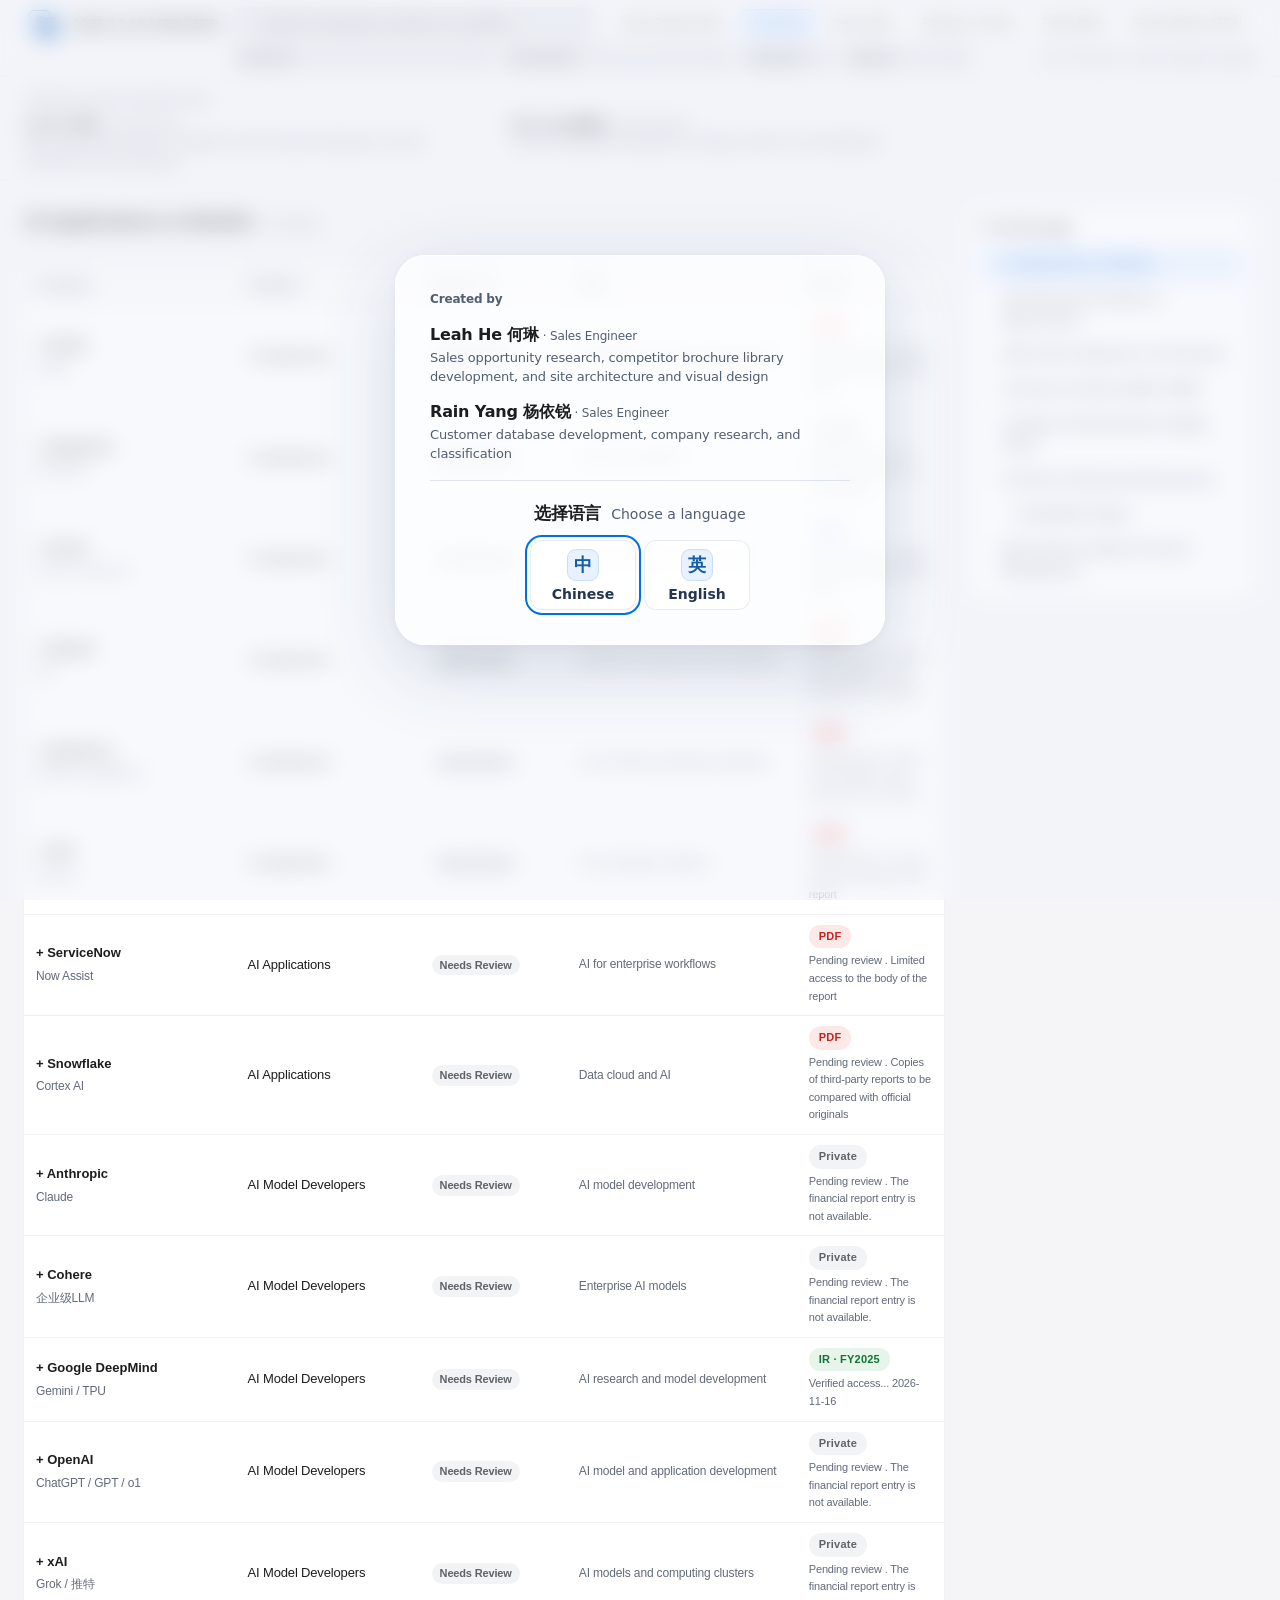
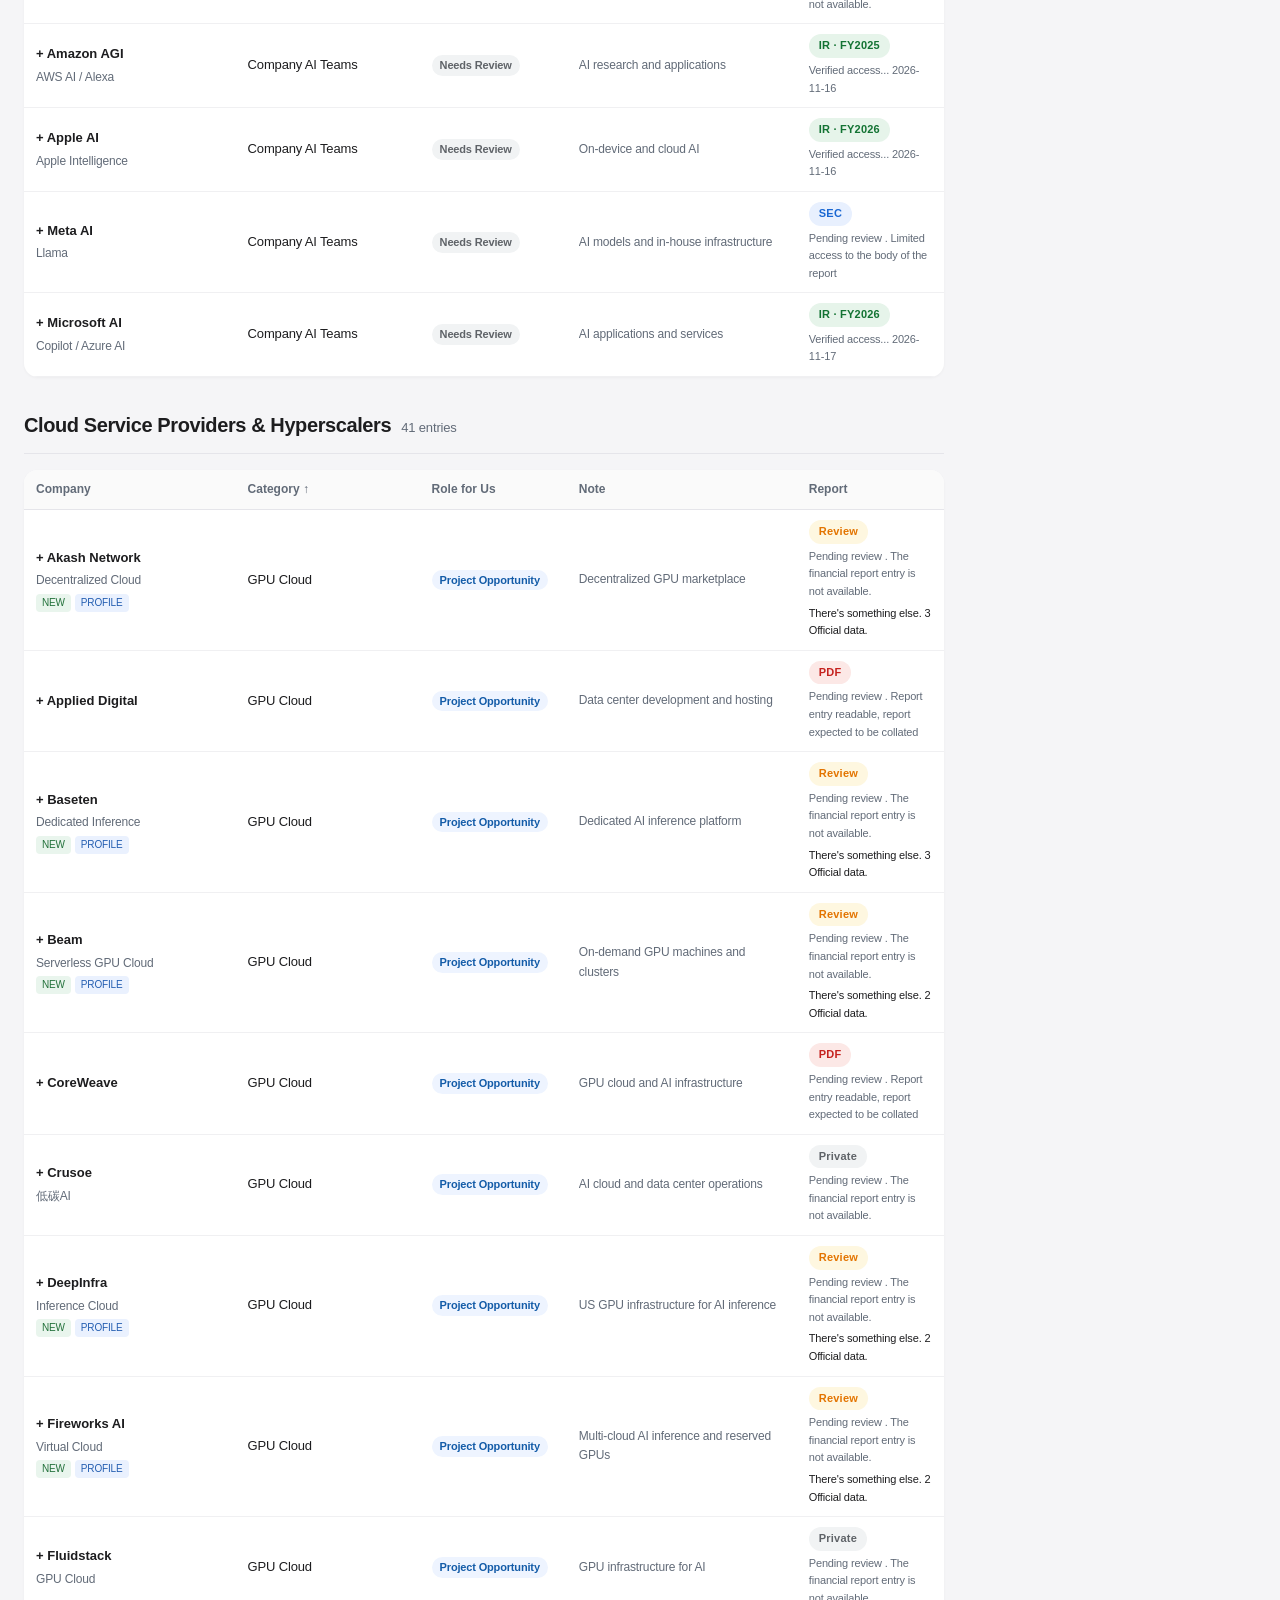
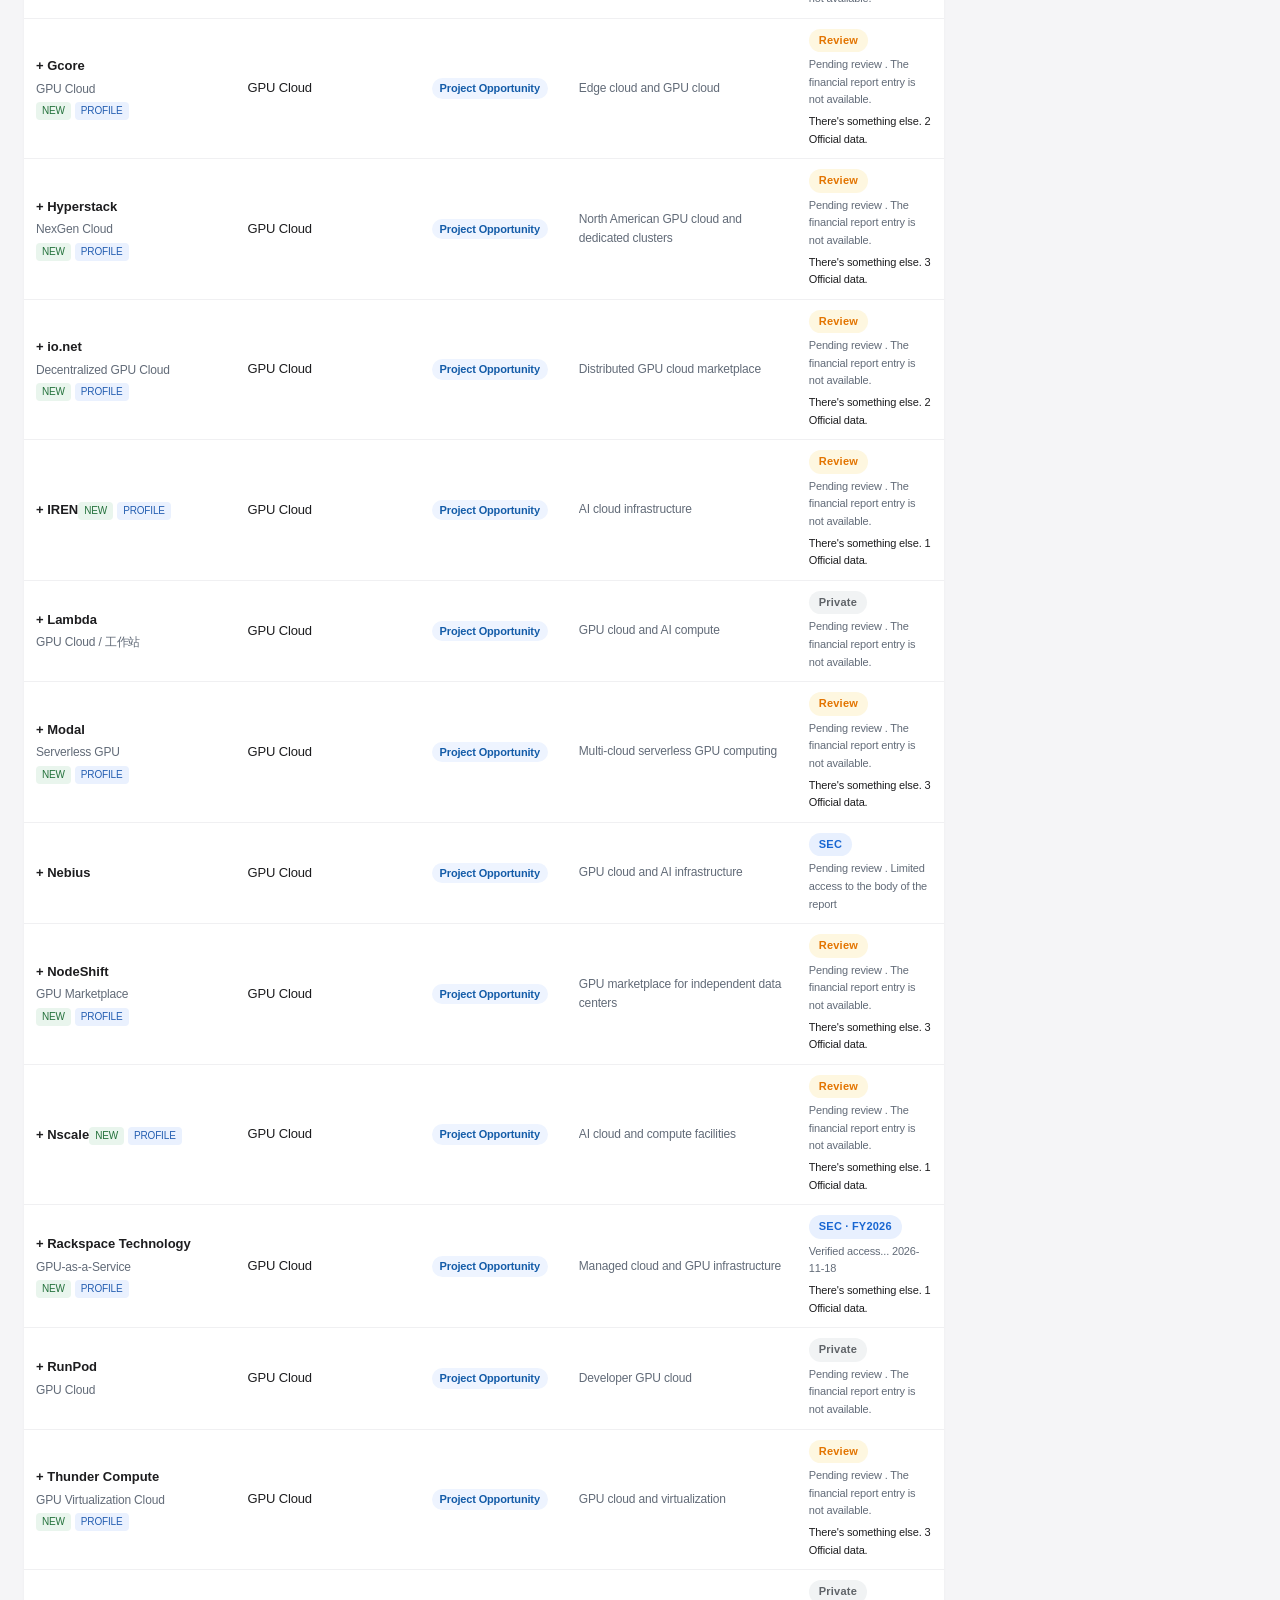
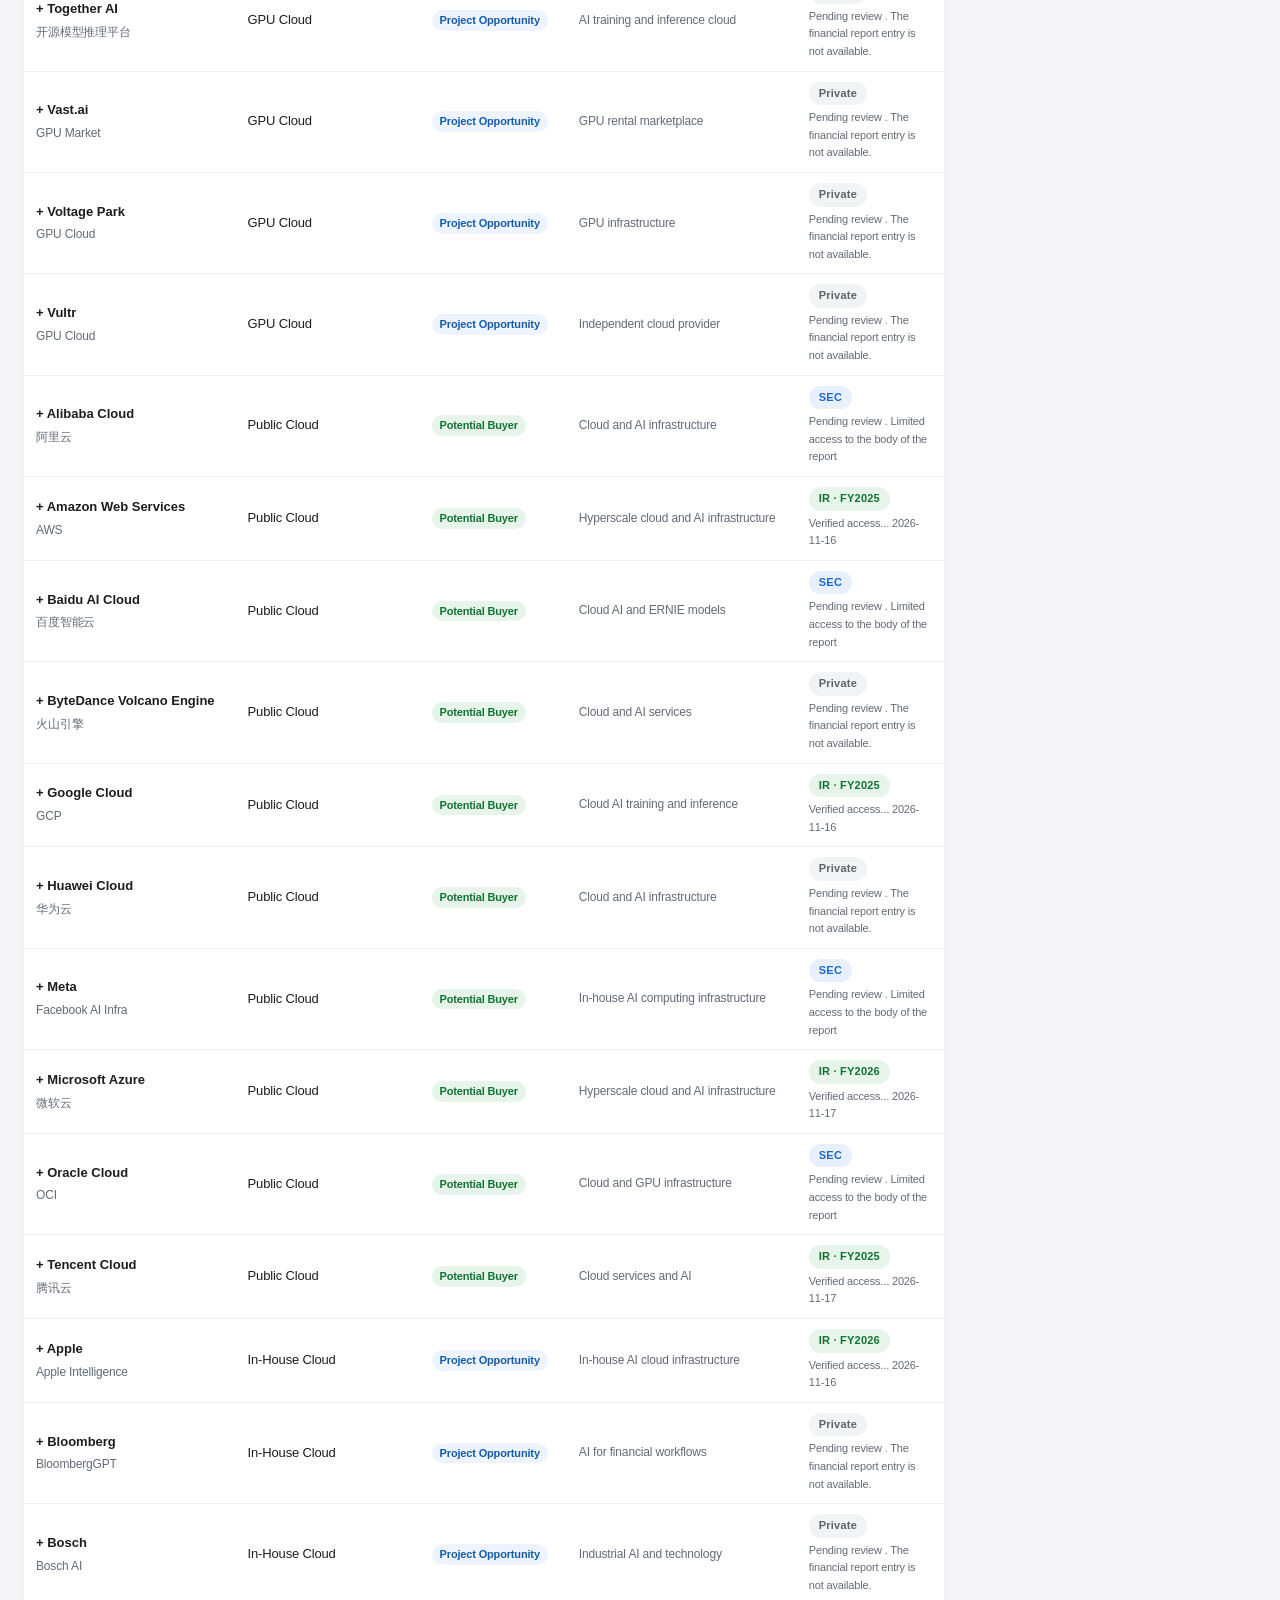
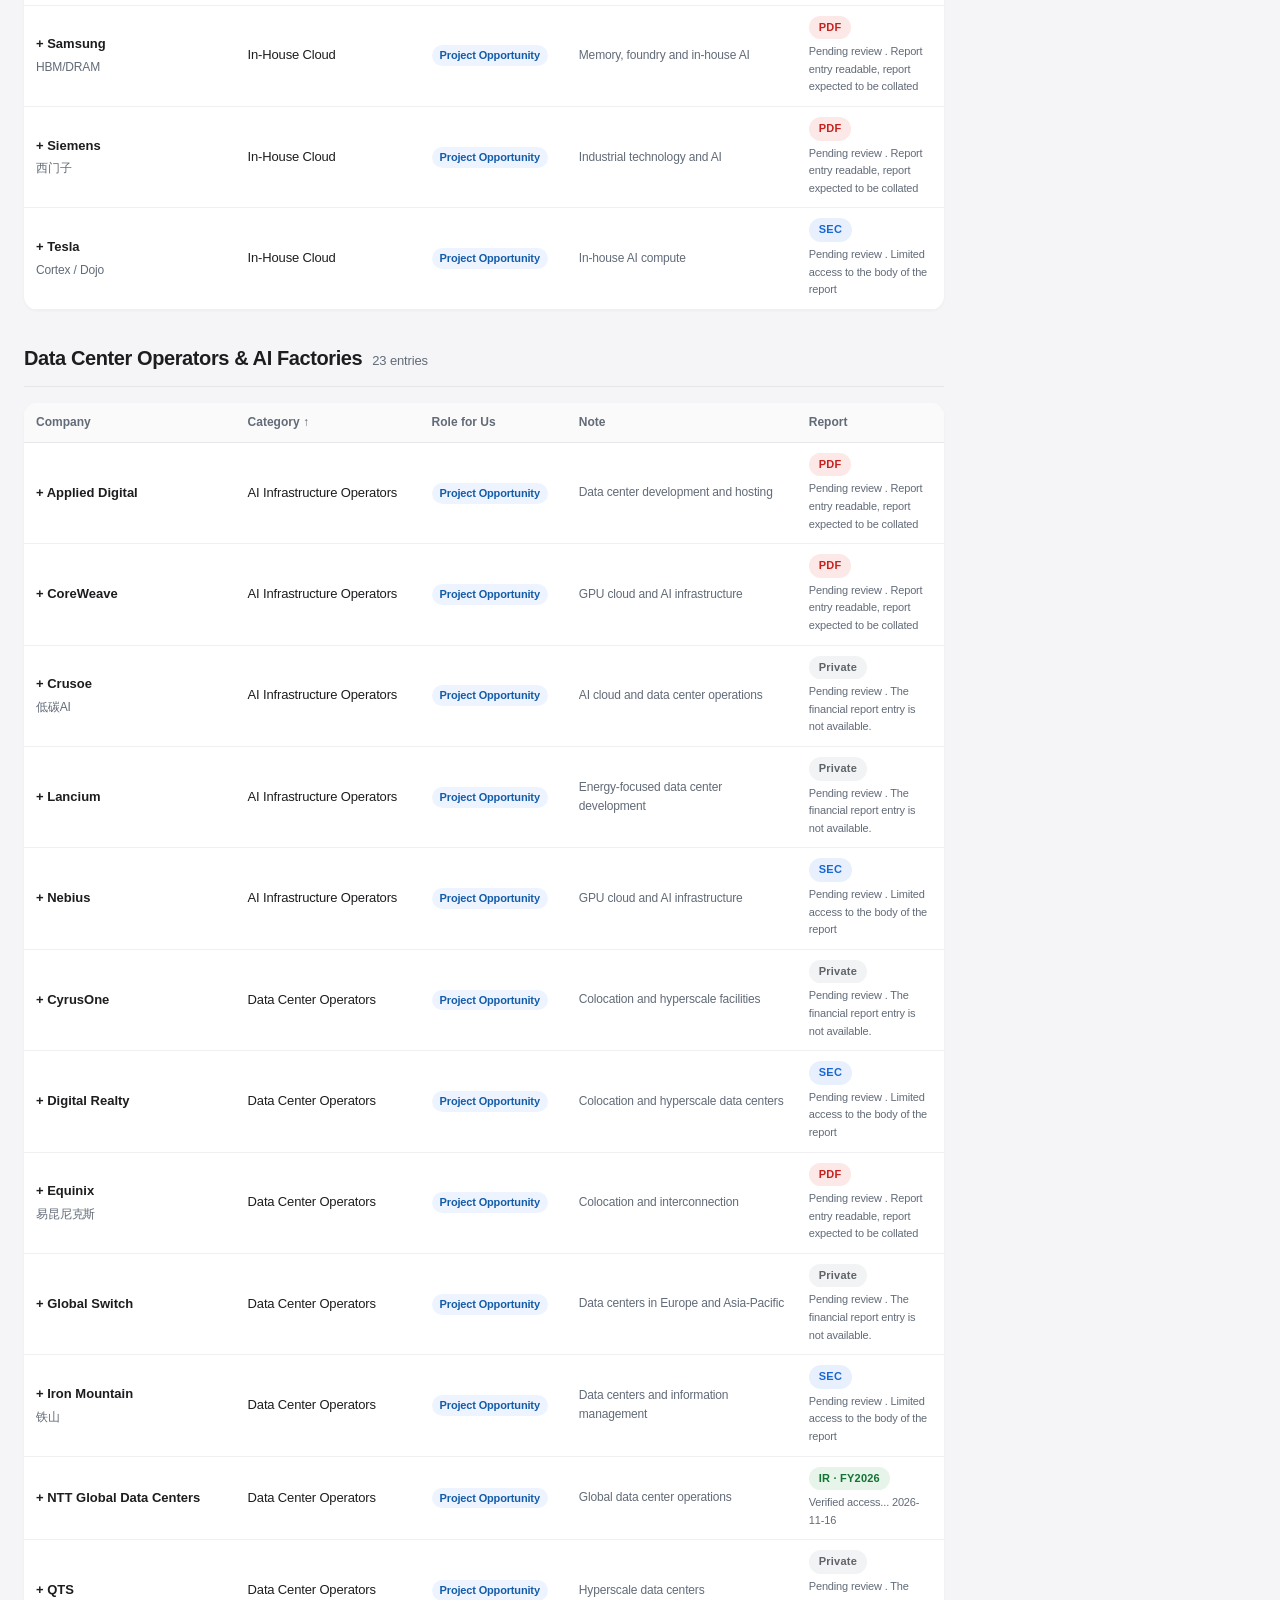
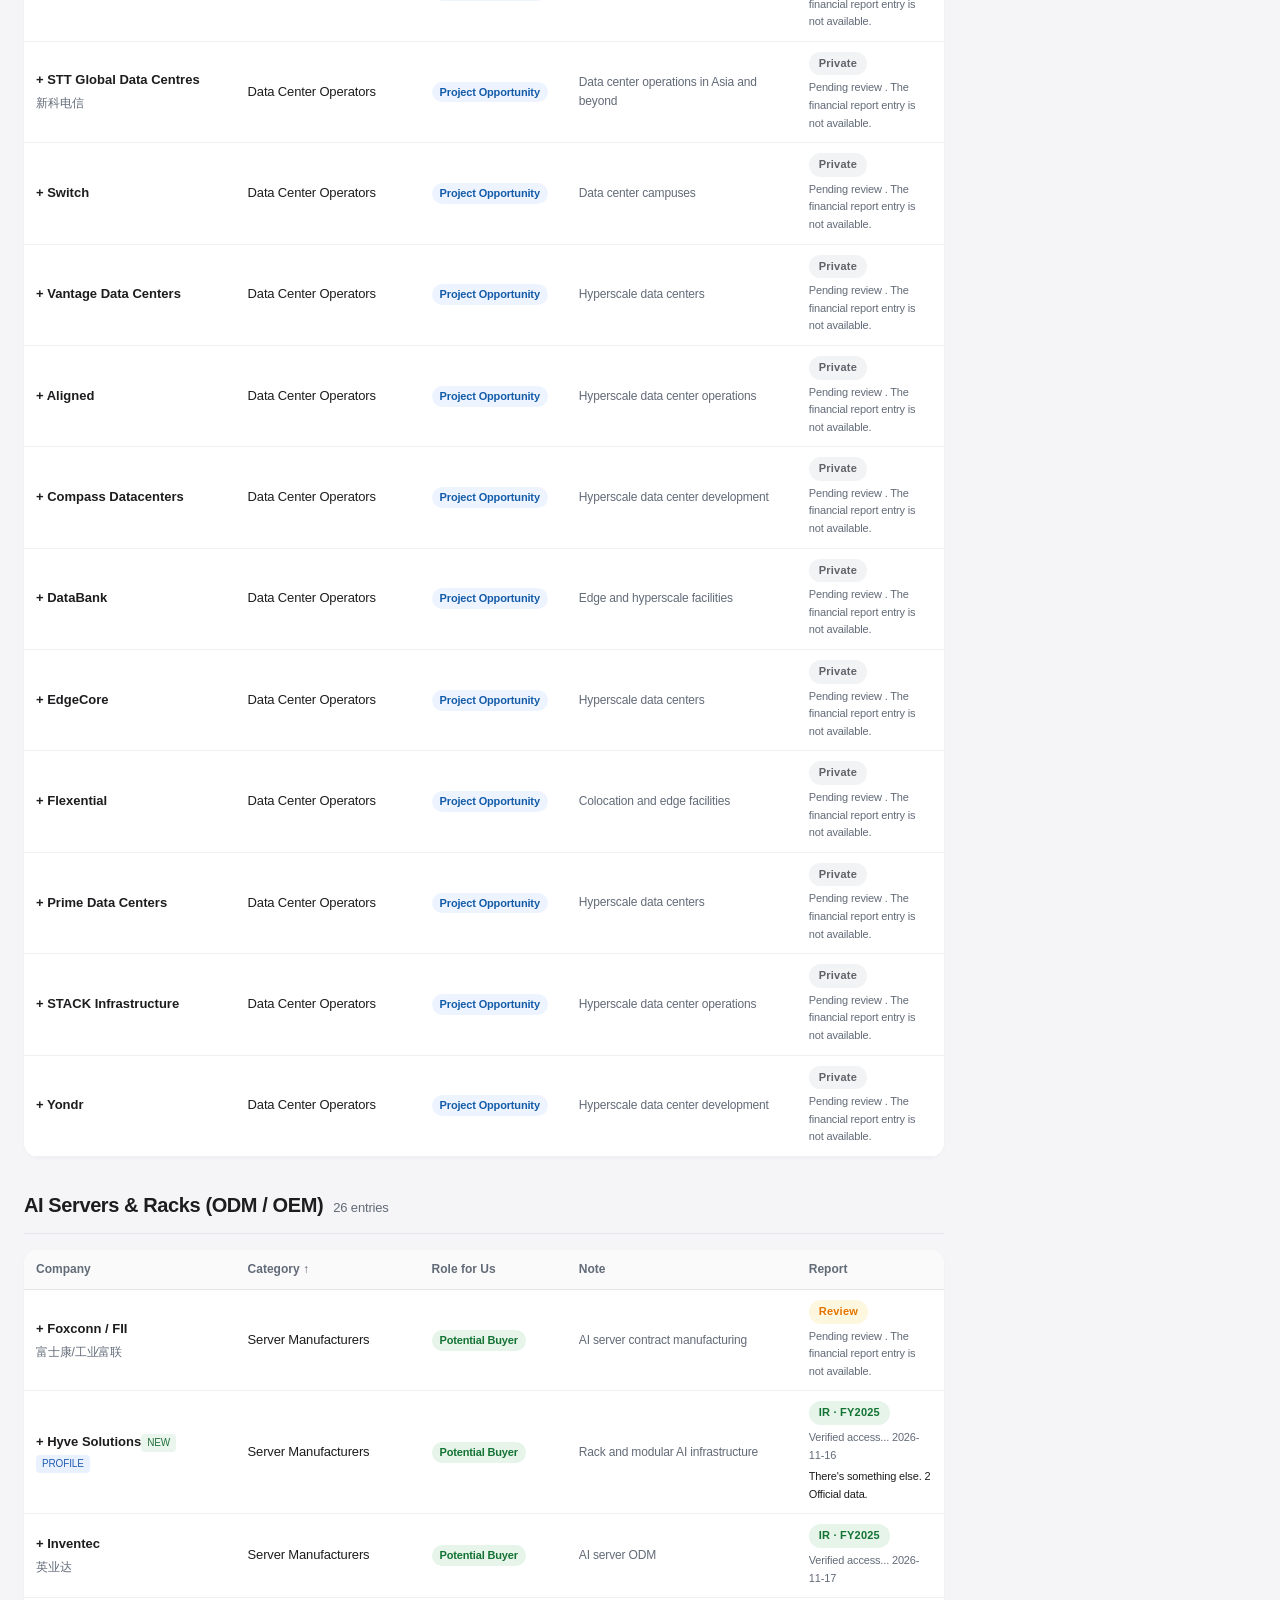
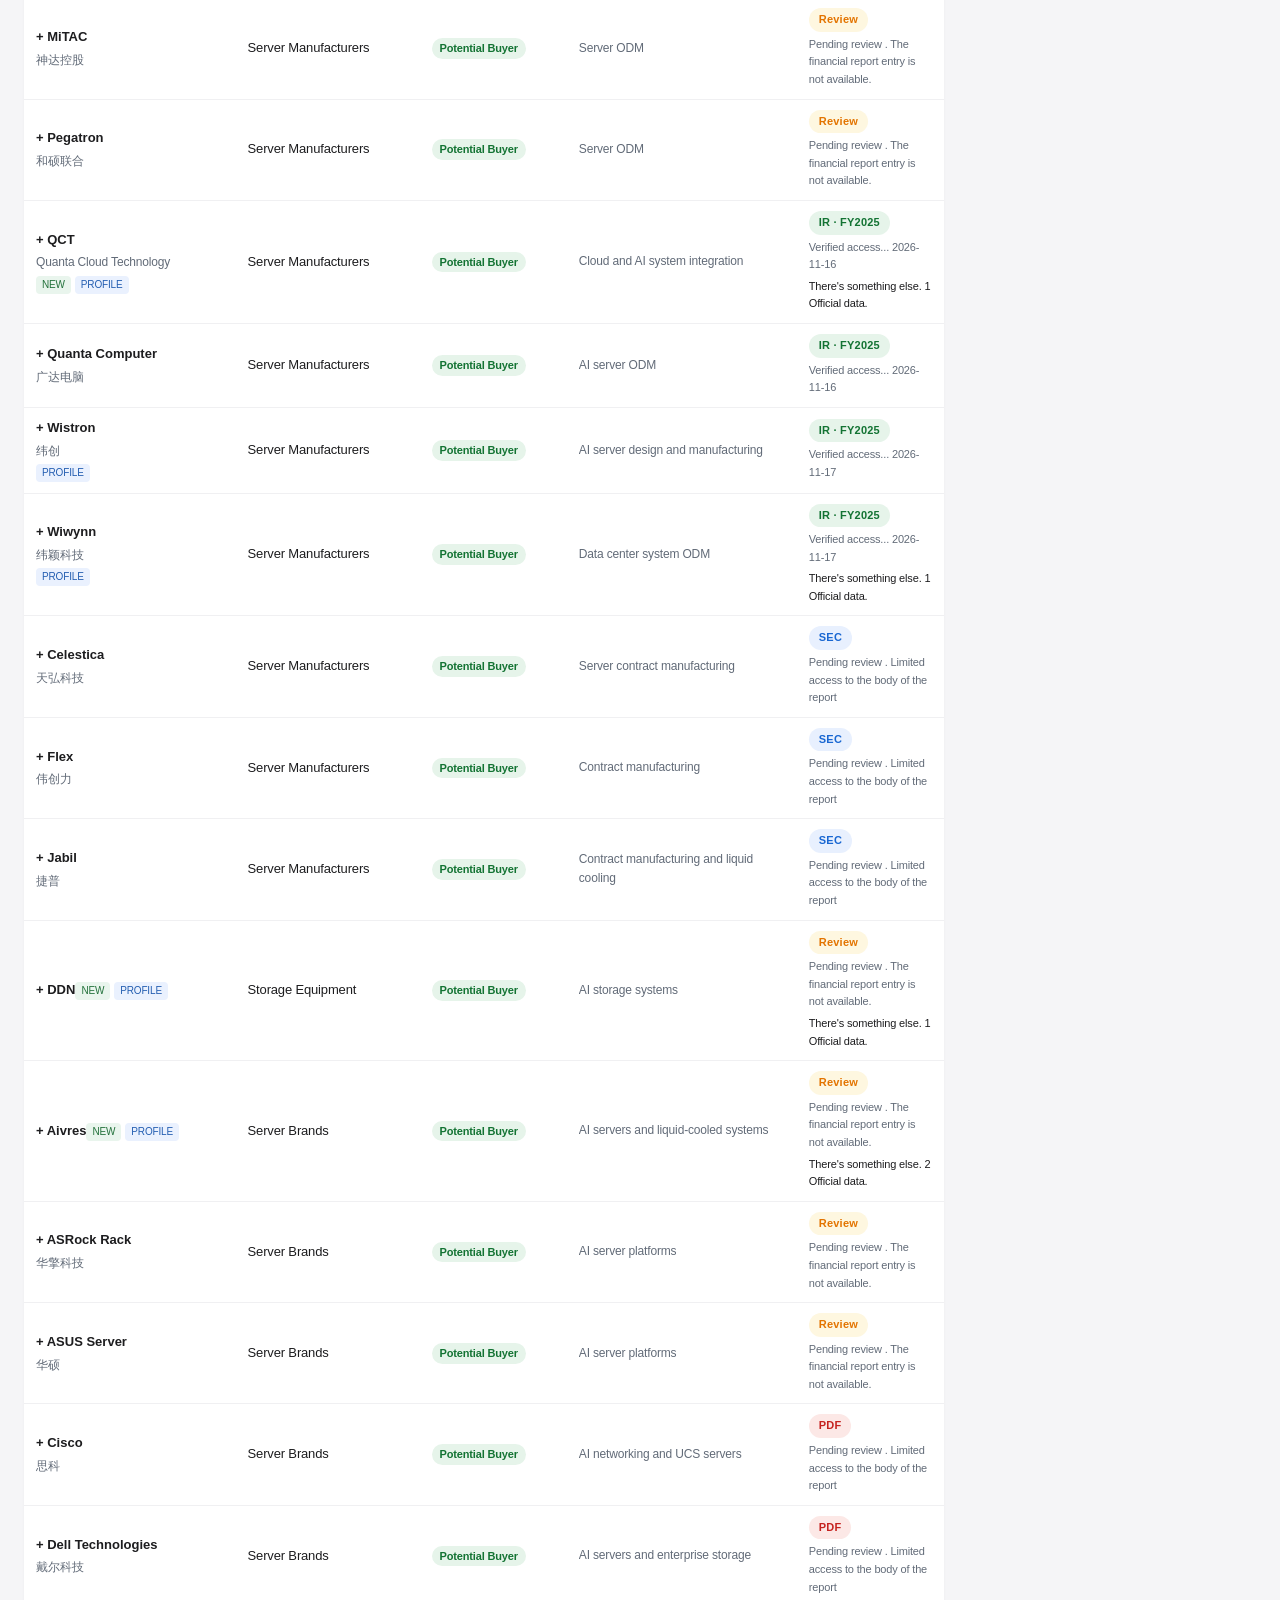
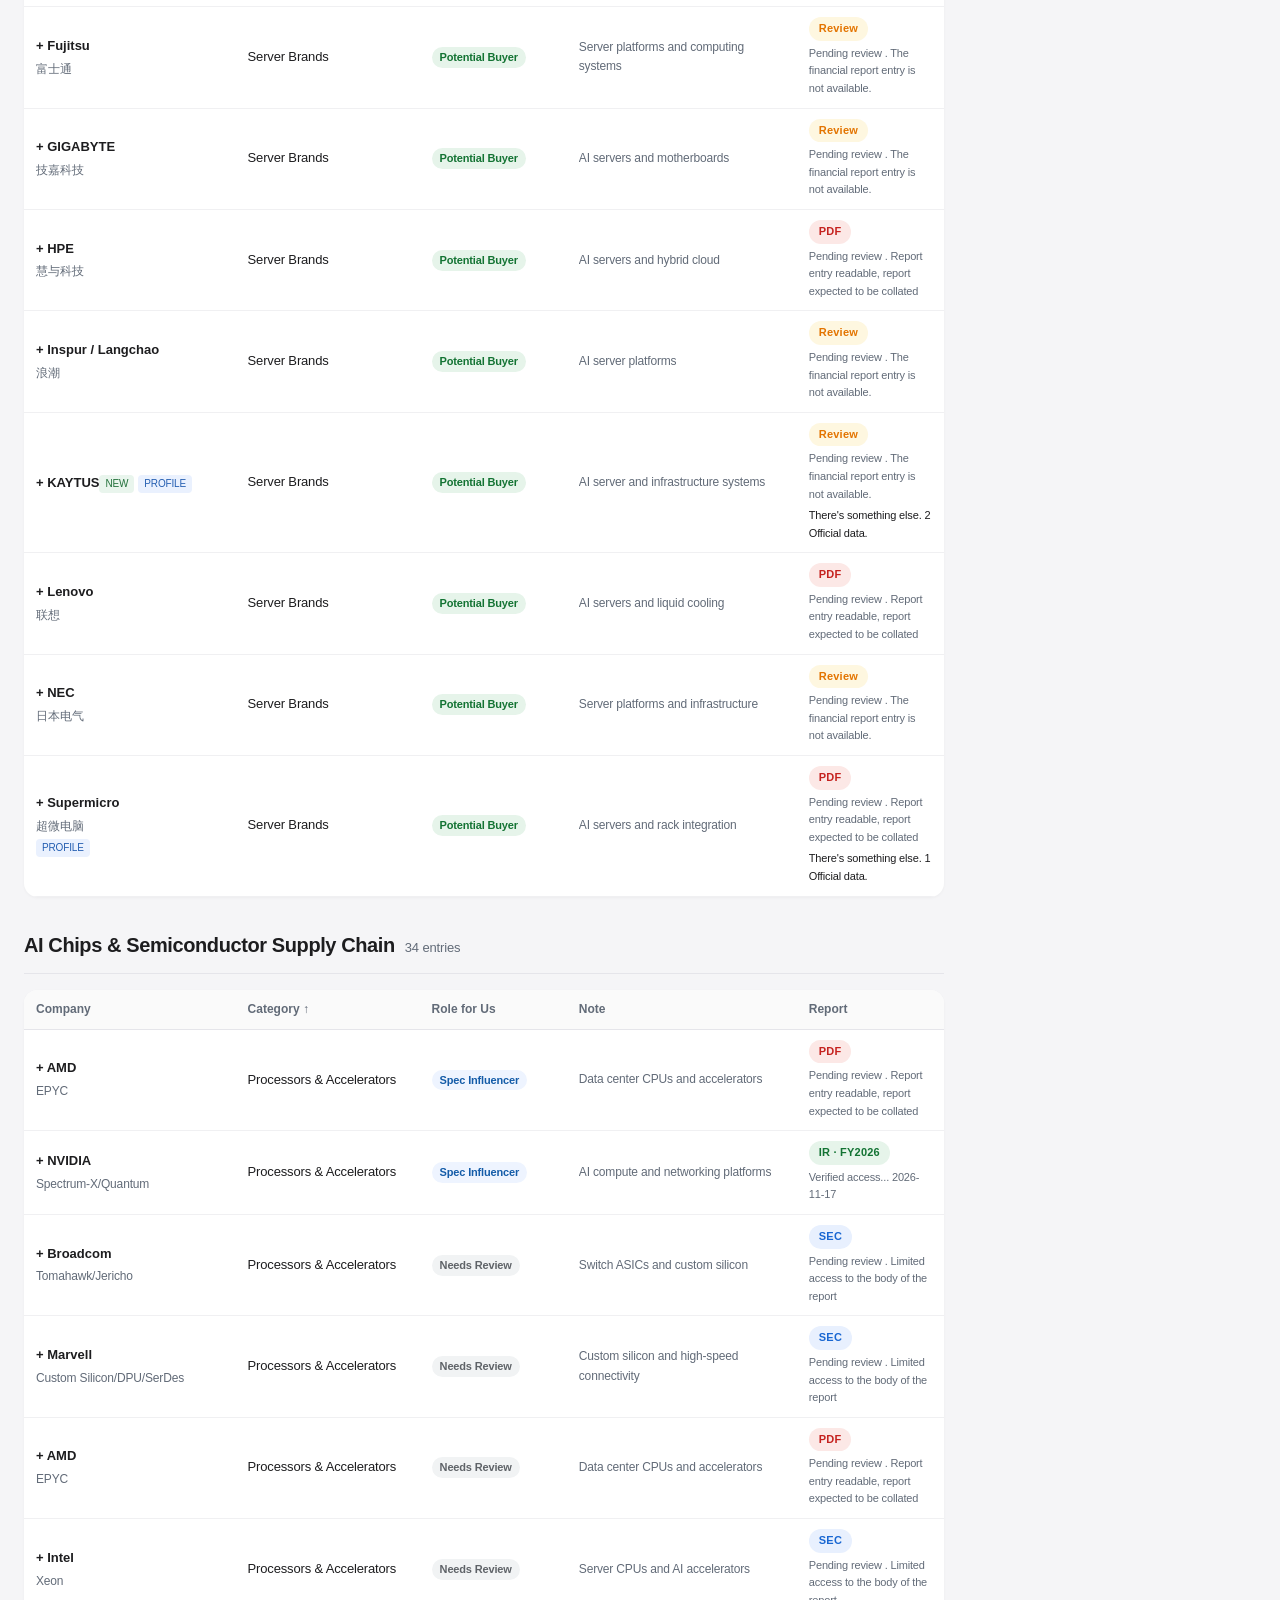
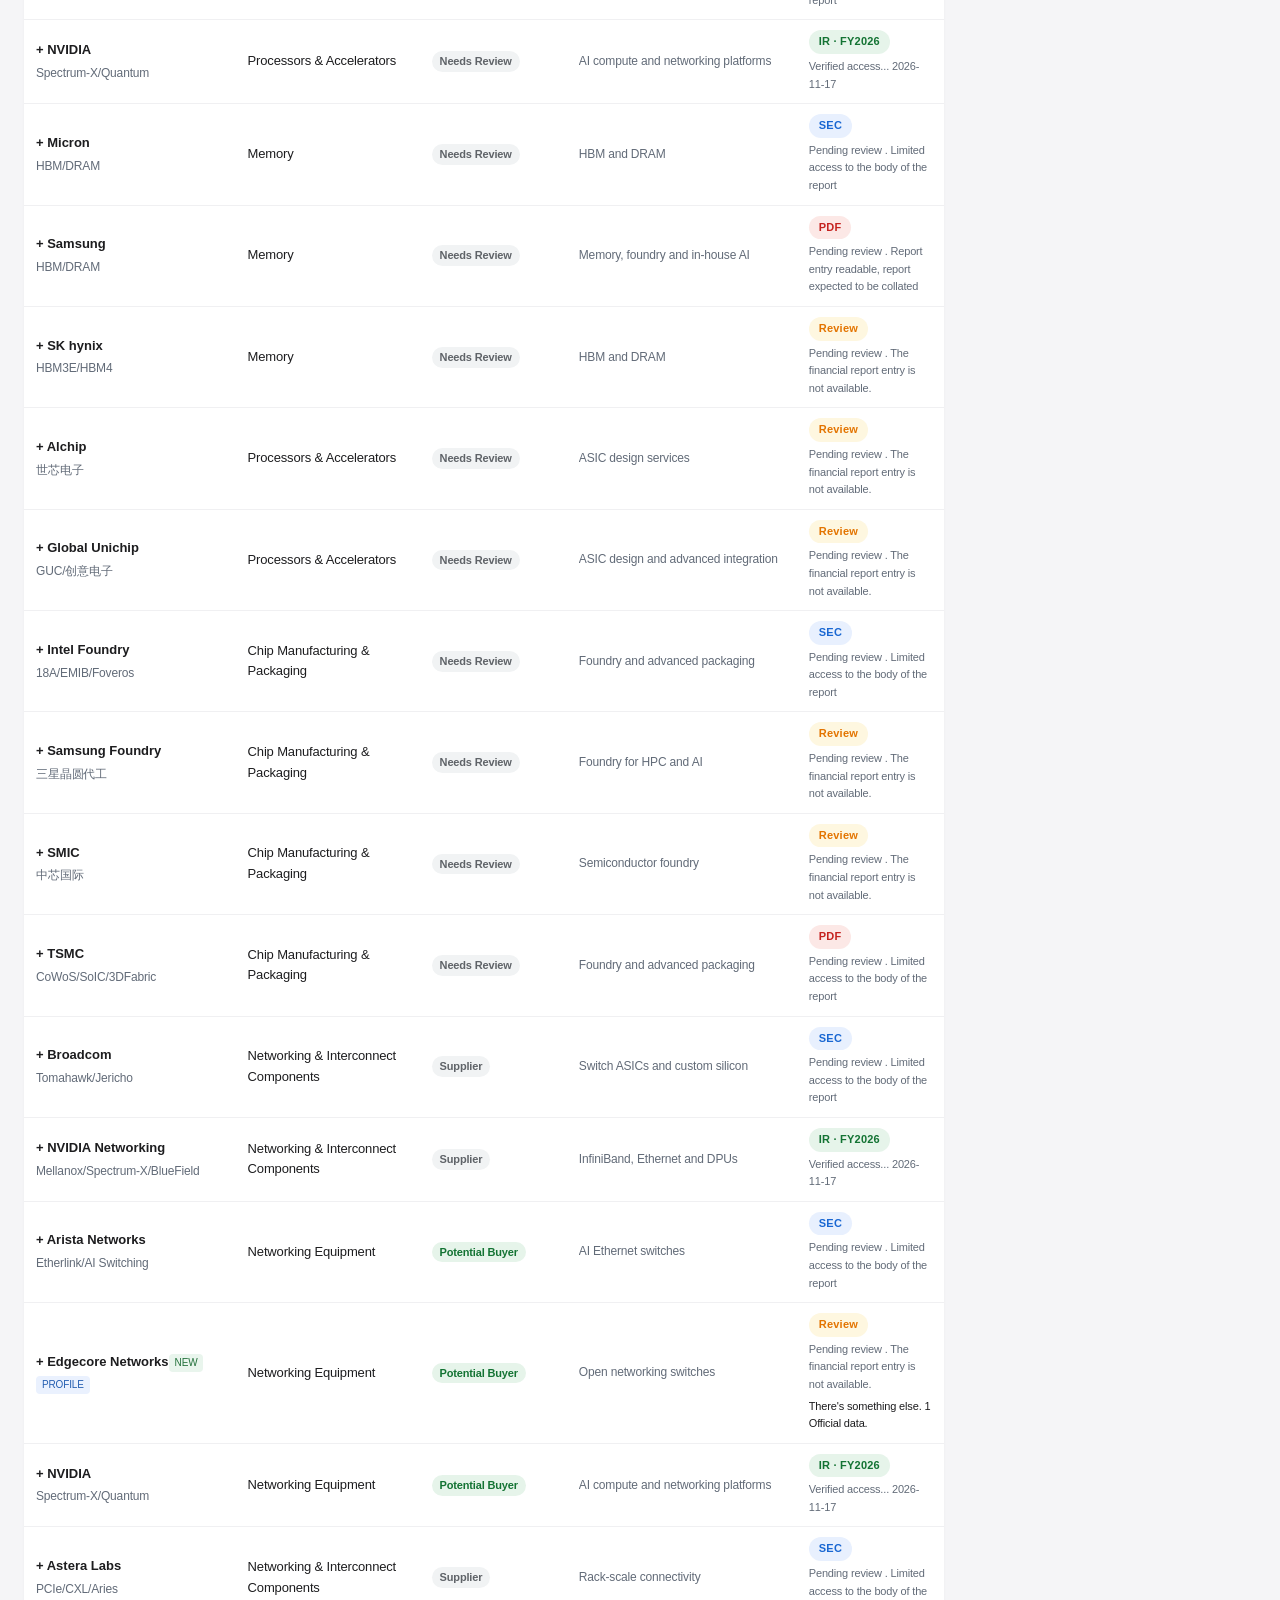
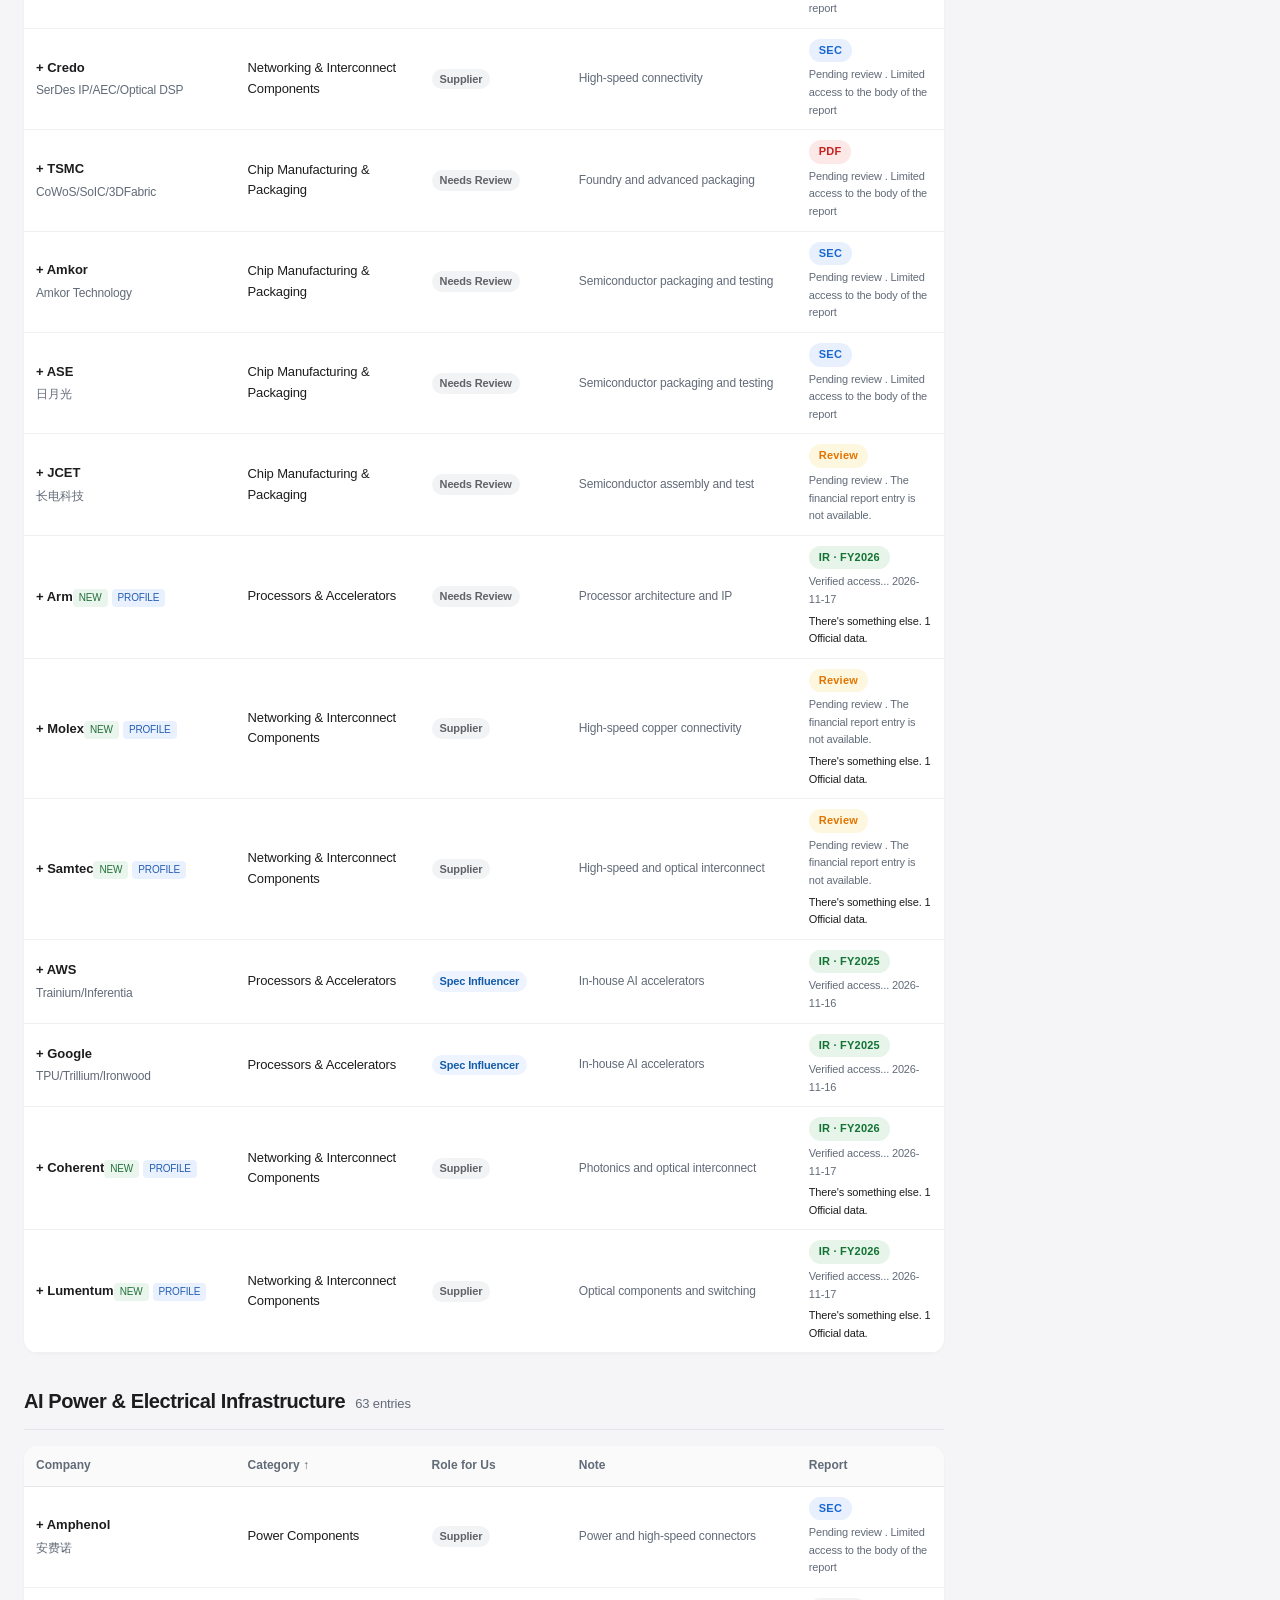
==== en.html @ aaa4839b "Publish AIDC customer research website" ====
<!doctype html><html lang="en"><head><meta charset="utf-8"><meta name="viewport" content="width=device-width,initial-scale=1"><title>AIDC Company & Reports Database</title><style>
  :root {
    --bg: #f5f5f7;
    --card: #ffffff;
    --text: #1d1d1f;
    --text-secondary: #86868b;
    --accent: #0071e3;
    --border: #e5e5ea;
    --shadow-sm: 0 1px 3px rgba(0,0,0,.04);
    --shadow-md: 0 4px 12px rgba(0,0,0,.06);
    --radius: 14px;
    --transition: 0.2s cubic-bezier(0.25, 0.1, 0.25, 1);
  }
  * { box-sizing: border-box; margin: 0; padding: 0; }
  body {
    font-family: -apple-system, BlinkMacSystemFont, "SF Pro Display", "SF Pro Text", "Segoe UI", "Microsoft YaHei", sans-serif;
    background: var(--bg); color: var(--text);
    -webkit-font-smoothing: antialiased;
    line-height: 1.47; letter-spacing: -0.01em;
  }

  .nav {
    position: sticky; top: 0; z-index: 100;
    background: rgba(245,245,247,0.72);
    backdrop-filter: saturate(180%) blur(20px);
    -webkit-backdrop-filter: saturate(180%) blur(20px);
    border-bottom: 1px solid var(--border); padding: 0 24px;
  }
  .nav-inner {
    max-width: 1400px; margin: 0 auto;
    display: flex; align-items: center; gap: 12px; height: 52px;
    flex-wrap: wrap;
  }
  .nav-title { font-size: 15px; font-weight: 600; white-space: nowrap; }
  .nav-title span { color: var(--text-secondary); font-weight: 400; margin-left: 4px; font-size: 13px; }
  .nav input {
    flex: 1; min-width: 140px; max-width: 300px;
    height: 34px; padding: 0 12px 0 32px;
    border: none; border-radius: 10px;
    background: #e5e5ea; color: var(--text);
    font-size: 14px; font-family: inherit;
  }
  .nav input:focus { outline: none; background: #fff; box-shadow: 0 0 0 3px rgba(0,113,227,0.15); }
  .nav select {
    height: 34px; padding: 0 28px 0 12px;
    border: none; border-radius: 10px;
    background: #e5e5ea; color: var(--text);
    font-size: 13px; font-family: inherit; cursor: pointer;
    appearance: none;
    background-image: url("data:image/svg+xml,%3Csvg width='10' height='6' viewBox='0 0 10 6' fill='none' xmlns='http://www.w3.org/2000/svg'%3E%3Cpath d='M1 1l4 4 4-4' stroke='%2386868b' stroke-width='1.5' stroke-linecap='round'/%3E%3C/svg%3E");
    background-repeat: no-repeat; background-position: right 10px center;
  }
  .nav select:focus { outline: none; background-color: #fff; box-shadow: 0 0 0 3px rgba(0,113,227,0.15); }
  .nav-stats { font-size: 12px; color: var(--text-secondary); white-space: nowrap; }

  .main { max-width: 1400px; margin: 0 auto; padding: 24px; }

  .hero { text-align: center; padding: 32px 0 20px; }
  .hero h1 { font-size: 36px; font-weight: 700; letter-spacing: -0.03em; }
  .hero p { font-size: 16px; color: var(--text-secondary); margin-top: 6px; }

  .summary {
    display: flex; justify-content: center; gap: 24px; flex-wrap: wrap;
    padding: 16px 0 24px;
  }
  .summary-item { text-align: center; }
  .summary-item .num { font-size: 28px; font-weight: 700; color: var(--accent); }
  .summary-item .lbl { font-size: 12px; color: var(--text-secondary); }

  .section { margin-bottom: 32px; }
  .section-header {
    position: sticky; top: var(--content-sticky-top, 108px); z-index: 20;
    background: var(--bg);
    display: flex; align-items: baseline; gap: 10px;
    padding: 0 0 12px 0; border-bottom: 1px solid var(--border); margin-bottom: 16px;
  }
  .section-header h2 { font-size: 20px; font-weight: 700; letter-spacing: -0.02em; }
  .section-header .count { font-size: 13px; color: var(--text-secondary); font-weight: 500; }

  .table-wrap {
    background: var(--card); border-radius: var(--radius);
    overflow: hidden; box-shadow: var(--shadow-sm);
  }
  table { width: 100%; border-collapse: collapse; font-size: 13px; }
  thead { position: sticky; top: 52px; z-index: 10; }
  th {
    text-align: left; padding: 10px 12px;
    background: #fafafa; color: var(--text-secondary);
    font-weight: 500; font-size: 12px; text-transform: uppercase;
    letter-spacing: 0.02em; border-bottom: 1px solid var(--border);
    cursor: pointer; user-select: none; white-space: nowrap;
  }
  th:hover { color: var(--accent); }
  th .sort-arrow { font-size: 10px; margin-left: 2px; }
  td { padding: 10px 12px; border-bottom: 1px solid #f0f0f2; vertical-align: middle; }
  tr.data-row { cursor: pointer; transition: background 0.1s; }
  tr.data-row:hover { background: #f8f8fa; }
  .co-name { font-weight: 600; color: var(--text); }
  .co-alias { color: var(--text-secondary); font-size: 12px; margin-left: 6px; }
  .co-note { color: var(--text-secondary); font-size: 12px; max-width: 240px; overflow: hidden; text-overflow: ellipsis; white-space: nowrap; }

  .badge {
    display: inline-block; padding: 3px 10px; border-radius: 20px;
    font-size: 11px; font-weight: 600; text-decoration: none;
    letter-spacing: 0.02em; transition: opacity 0.15s;
  }
  .badge:hover { opacity: 0.8; }
  .badge-sec { background: #e8f0fe; color: #1967d2; }
  .badge-pdf { background: #fce8e6; color: #c5221f; }
  .badge-ir { background: #e6f4ea; color: #137333; }
  .badge-private { background: #f1f3f4; color: #5f6368; }
  .badge-review { background: #fef7e0; color: #e37400; }

  .detail-row td { padding: 0; border-bottom: 2px solid var(--accent); background: #fafbfc; }
  .detail-card { padding: 16px 20px; display: grid; grid-template-columns: repeat(auto-fit, minmax(200px, 1fr)); gap: 12px; font-size: 13px; }
  .detail-card .field { }
  .detail-card .field-label { font-size: 11px; color: var(--text-secondary); text-transform: uppercase; letter-spacing: 0.03em; }
  .detail-card .field-value { font-weight: 500; margin-top: 2px; }
  .detail-card .rel-tag {
    display: inline-block; padding: 2px 8px; border-radius: 4px;
    font-size: 11px; font-weight: 600; margin-top: 4px;
  }
  .rel-compete { background: #fce8e6; color: #c5221f; }
  .rel-supply { background: #e6f4ea; color: #137333; }
  .rel-customer { background: #e8f0fe; color: #1967d2; }
  .rel-peer { background: #f1f3f4; color: #5f6368; }

  #loading { text-align: center; padding: 80px 20px; color: var(--text-secondary); font-size: 16px; }
  #loading.hidden { display: none; }

  .footer {
    text-align: center; padding: 40px 20px 32px;
    color: var(--text-secondary); font-size: 12px;
  }
  .footer a { color: var(--accent); text-decoration: none; }
  .footer p { margin-top: 8px; }

  @media (max-width: 768px) {
    .nav-inner { height: auto; padding: 8px 0; gap: 8px; }
    .hero h1 { font-size: 24px; }
    .summary { gap: 16px; }
    .summary-item .num { font-size: 22px; }
    th, td { padding: 8px; font-size: 11px; }
    .co-note { max-width: 120px; }
    .detail-card { grid-template-columns: 1fr 1fr; }
  }

:root{--text-secondary:#626b78}body{line-height:1.6}.hero{text-align:left;padding:24px 0 12px}.hero h1{font-size:32px}.hero p{max-width:1000px}.eyebrow{color:var(--accent);font-size:12px;font-weight:600;letter-spacing:1px}.nav-inner{max-width:1400px;height:auto;min-height:58px;padding:10px 0}.nav input{max-width:400px}.nav select{max-width:260px}.summary{justify-content:flex-start;gap:12px;padding:14px 0 20px}.summary-item{background:white;border:1px solid var(--border);border-radius:12px;padding:12px 22px;min-width:130px;text-align:left}.summary-item .num{font-size:26px}.toolbar{position:sticky;top:var(--nav-height,58px);z-index:90;display:flex;flex-wrap:nowrap;gap:6px;align-items:center;margin-bottom:18px;overflow-x:auto;scrollbar-width:none;padding:10px 1px;background:rgba(245,245,247,.92);border-bottom:1px solid var(--border);backdrop-filter:saturate(180%) blur(18px);-webkit-backdrop-filter:saturate(180%) blur(18px)}.toolbar::-webkit-scrollbar{display:none}.toolbar button{flex:0 0 auto;white-space:nowrap;font-size:12px;line-height:1.2;padding:6px 10px;border-radius:7px}button{font:inherit;cursor:pointer;border:1px solid var(--border);background:white;border-radius:8px;padding:7px 12px;color:var(--text)}button:hover{border-color:var(--accent);color:var(--accent)}button.active{background:#e8f0fe;border-color:#aacbf3;color:#005dbb}button:focus-visible,a:focus-visible,summary:focus-visible{outline:3px solid #0071e3;outline-offset:3px}a{color:#0067cf;text-decoration:none}a:hover{text-decoration:underline}.table-wrap{overflow-x:auto}table{min-width:660px;table-layout:fixed}th:nth-child(1){width:27%}th:nth-child(2){width:22%}th:nth-child(3){width:28%}th:nth-child(4){width:23%}th{cursor:default}th button{background:none;border:0;padding:0;color:inherit;font-size:12px;font-weight:600}thead{position:static}.company-button{border:0;background:none;padding:0;text-align:left;font-weight:600}.co-alias{display:block;margin:3px 0 0}.co-note{max-width:none;white-space:normal;display:block}.small{font-size:11px;color:var(--text-secondary);display:block;margin-top:4px}.pill{display:inline-block;font-size:10px;padding:1px 6px;border-radius:4px;background:#e9f5ed;color:#23713b;margin:3px 4px 0 0}.pill.update{background:#eaf1fe;color:#245eb1}.detail-card{grid-template-columns:repeat(3,minmax(0,1fr));gap:20px;padding:24px}.field-value{line-height:1.8;overflow-wrap:anywhere}.wide{grid-column:1/-1}.detail-card .field-label{font-size:12px;font-weight:600;color:#526171}.detail-card ul{padding-left:19px}.source-list li{margin:6px 0}.source-kind{font-size:11px;font-weight:600;color:#626b78;margin-right:8px}.original{background:#f0f2f5;border-radius:8px;padding:12px}.muted{color:var(--text-secondary)}.empty{padding:40px;text-align:center;background:white;border-radius:12px}.footer{line-height:1.9}.report-sub{display:block;font-size:11px;margin-top:4px}#navStats{margin-left:auto}.badge{white-space:normal}.summary-item .lbl{color:#626b78}@media(max-width:768px){.main{padding:16px}.hero h1{font-size:24px}.nav{position:static;padding:0 16px}.nav-inner{gap:8px}.nav-title{width:100%}.nav input{width:100%;max-width:none}.nav select{max-width:100%;flex:1}.toolbar{top:0}.detail-card{grid-template-columns:1fr;min-width:0}.summary-item{min-width:100px;padding:10px 14px}.summary-item .num{font-size:22px}.wide{grid-column:auto}table{min-width:660px}}

  .page-layout { display:grid; grid-template-columns:minmax(0,1fr) 288px; gap:24px; max-width:1640px; margin:auto; padding:24px; align-items:start; }
  .page-layout .main { min-width:0; width:100%; max-width:none; padding:0; }
  .page-outline { position:sticky; top:var(--outline-top,80px); grid-column:2; grid-row:1; max-height:calc(100vh - var(--outline-top,80px) - 16px); overflow:auto; padding:12px; background:var(--card); border:1px solid var(--border); border-radius:var(--radius); box-shadow:var(--shadow-sm); }
  .page-outline summary { cursor:pointer; font-size:13px; font-weight:600; }
  .page-outline ul { list-style:none; margin-top:8px; }
  .page-outline a { display:block; padding:7px 8px; padding-inline-start:calc(8px + var(--outline-indent,0) * 13px); border-radius:6px; color:var(--text-secondary); font-size:13px; overflow-wrap:anywhere; }
  .outline-title { display:block; font-weight:600; color:inherit; }
  .outline-note { display:block; margin-top:3px; font-size:11px; font-weight:400; line-height:1.45; color:#747c88; }
  .page-outline a[aria-current] .outline-note { color:#286aa8; }
  .page-outline a:hover, .page-outline a[aria-current] { background:#e8f0fe; color:#005dbb; text-decoration:none; }
  [data-outline-target] { scroll-margin-top:var(--content-sticky-top,108px); }
  .section[data-outline-target] { scroll-margin-top:var(--content-sticky-top,108px); }
  @media (max-width:1050px) {
    .page-layout { grid-template-columns:minmax(0,1fr); gap:12px; padding:16px; }
    .page-outline { position:static; grid-column:1; max-height:none; }
  }

.brochure-library{margin:24px 0;padding:24px;border:1px solid var(--border);border-radius:var(--radius);background:var(--card)}
.brochure-library h3{font-size:21px;margin-bottom:8px}.brochure-library p{color:#62626a;font-size:14px}
.brochure-filters{display:flex;flex-wrap:wrap;gap:14px;margin:20px 0}.brochure-filters label{display:grid;gap:6px;font-size:13px}.brochure-filters select{padding:9px 12px;border:1px solid var(--border);border-radius:8px;background:white;color:var(--text)}
.brochure-grid{display:grid;grid-template-columns:repeat(auto-fit,minmax(230px,1fr));gap:18px}
.brochure-card{border:1px solid var(--border);border-radius:12px;overflow:hidden;background:white;display:flex;flex-direction:column;min-width:0}
.brochure-cover{height:220px;background:#f1f3f6;display:flex;align-items:center;justify-content:center;padding:12px}.brochure-cover img{width:100%;height:100%;object-fit:contain}.brochure-placeholder{font-size:18px;text-align:center;color:#555;line-height:1.8}
.brochure-info{padding:16px;display:flex;flex-direction:column;gap:9px;flex:1}.brochure-info h4{font-size:16px;line-height:1.45}.brochure-meta{font-size:12px;color:#62626a}.brochure-actions{display:flex;flex-wrap:wrap;gap:12px;margin-top:auto;padding-top:8px}.brochure-actions a{font-size:14px;color:var(--accent)}
.brochure-related{display:grid;gap:8px}.brochure-related a{color:var(--accent)}
@media(max-width:600px){.brochure-library{padding:16px}.brochure-grid{grid-template-columns:1fr}}

.research-findings{display:grid;gap:6px;margin:0 0 22px;padding:14px 4px;border-top:1px solid var(--border);border-bottom:1px solid var(--border)}.research-finding p{margin:0;color:var(--text-secondary);font-size:14px;line-height:1.6}.research-finding b{color:var(--text);font-weight:700}
.sales-section-header{display:flex;align-items:flex-end;justify-content:space-between;gap:24px;margin:4px 0 20px;padding:10px 4px 18px;border-bottom:1px solid var(--border)}.sales-section-header h1{font-size:30px;line-height:1.15;font-weight:700;letter-spacing:-.03em}.sales-section-header p{margin-top:7px;color:var(--text-secondary);font-size:13px}.sales-section-header .count{flex:none;color:var(--text-secondary);font-size:13px;font-weight:600}
.opportunity-overview{margin:0 0 30px;padding:0 4px}.overview-section{padding:24px 0;border-bottom:1px solid var(--border)}.overview-section:first-child{padding-top:2px}.overview-section h2{font-size:22px;line-height:1.3;letter-spacing:-.02em;margin-bottom:12px}.overview-list{display:grid;gap:0;list-style:none;padding:0}.overview-item{display:grid;grid-template-columns:220px minmax(0,1fr);gap:28px;padding:13px 0;border-top:1px solid #ececef}.overview-item:first-child{border-top:0}.overview-item h3{font-size:14px;line-height:1.5}.overview-item p{color:var(--text-secondary);font-size:13px;line-height:1.7}.overview-item b{color:var(--text);font-weight:650}.overview-points{display:grid;gap:8px;margin:0;padding:0;list-style:none}.overview-points li{position:relative;padding-left:14px;color:var(--text-secondary);font-size:13px;line-height:1.6}.overview-points li:before{content:'•';position:absolute;left:0;color:var(--accent);font-weight:700}.evidence-boundary{display:grid;gap:8px}.evidence-boundary p{margin:0;color:var(--text-secondary);font-size:13px;line-height:1.65}.evidence-boundary b{color:var(--text);font-weight:700}
.case-group{margin-top:34px}.case-group-header{display:flex;align-items:flex-end;justify-content:space-between;gap:24px;padding:0 4px 12px}.case-group-header h2{font-size:22px;line-height:1.25;letter-spacing:-.02em}.case-group-header p{max-width:720px;margin-top:5px;color:var(--text-secondary);font-size:13px}.case-group-header .count{flex:none;color:var(--text-secondary);font-size:12px;font-weight:600}
.case-list{border-top:1px solid var(--border)}.case-row{background:transparent;border-bottom:1px solid var(--border)}.case-row>summary{display:grid;grid-template-columns:minmax(130px,.45fr) minmax(260px,1.4fr) auto auto;gap:24px;align-items:center;min-height:82px;padding:17px 4px;cursor:pointer;list-style:none}.case-row>summary::-webkit-details-marker{display:none}.case-row>summary:after{content:'＋';font-size:20px;color:var(--text-secondary)}.case-row[open]>summary:after{content:'−'}.case-company{font-size:20px;font-weight:650;letter-spacing:-.02em}.case-project{font-size:13px;color:var(--text-secondary);line-height:1.5}.case-status{justify-self:end;padding:5px 9px;border-radius:999px;background:#eef4ff;color:#145ca8;font-size:11px;font-weight:700;white-space:nowrap}.case-status.status-limited{background:#f1f3f4;color:#5f6368}.case-detail{padding:0 44px 28px calc(28% + 14px)}.case-detail h4{margin:18px 0 8px;font-size:12px;color:var(--text);letter-spacing:0}.finding-list{margin:0;padding-left:19px;color:var(--text);font-size:13px;line-height:1.65}.finding-list li{margin:5px 0}.finding-list.unconfirmed{color:var(--text-secondary)}.evidence-list{margin-top:20px;border-top:1px solid var(--border);padding-top:14px}.evidence-list summary{font-size:12px;font-weight:700;cursor:pointer}.evidence-list li{margin:10px 0 0 18px;font-size:12px}.evidence-state{display:inline-block;border-radius:999px;padding:3px 8px;font-size:10px;font-weight:700}.evidence-confirmed{background:#e6f4ea;color:#137333}.evidence-inferred{background:#fef7e0;color:#a15c00}.evidence-unknown{background:#f1f3f4;color:#5f6368}
@media(max-width:800px){.sales-section-header,.case-group-header{align-items:flex-start;padding-inline:2px}.sales-section-header h1{font-size:25px}.case-group-header h2{font-size:20px}.sales-section-header .count,.case-group-header .count{padding-top:5px}.overview-section{padding:20px 0}.overview-section h2{font-size:20px}.overview-item{grid-template-columns:1fr;gap:5px;padding:12px 0}.research-findings{padding:12px 2px}.case-row>summary{grid-template-columns:1fr auto;gap:8px 16px}.case-project{grid-column:1/2}.case-status{grid-column:2;grid-row:1}.case-row>summary:after{grid-column:2;grid-row:2}.case-detail{padding:0 4px 24px}}

/* 英文数据库的“Role for Us”内容中文化后并入客户池。 */
table{min-width:780px}
th:nth-child(1){width:23%}th:nth-child(2){width:20%}th:nth-child(3){width:16%}th:nth-child(4){width:25%}th:nth-child(5){width:16%}
.opportunity-role{display:inline-block;padding:3px 8px;border-radius:999px;background:#eef4ff;color:#145ca8;font-size:11px;font-weight:700;line-height:1.35}
.opportunity-role.role-direct{background:#e6f4ea;color:#137333}.opportunity-role.role-peer{background:#fce8e6;color:#a33a32}.opportunity-role.role-source{background:#f1f3f4;color:#5f6368}
.commercial-brief{display:grid;gap:8px;margin:0;padding:0;list-style:none}.commercial-brief li{display:grid;grid-template-columns:92px minmax(0,1fr);gap:12px}.commercial-brief b{font-size:12px}.commercial-brief span{color:var(--text-secondary)}
@media(max-width:768px){table{min-width:780px}.commercial-brief li{grid-template-columns:1fr;gap:2px}}

.site-credits{max-width:1640px;margin:0 auto;padding:14px 24px 10px;border-bottom:1px solid var(--border);color:var(--text-secondary);font-size:12px;line-height:1.5}.site-credits p{margin:0}.site-credits-grid{display:grid;grid-template-columns:repeat(2,minmax(0,1fr));gap:8px 24px;max-width:950px;margin:6px 0 0;text-align:left}.site-credits strong{color:var(--text);font-weight:650}.site-credits-role{font-size:.95em}.site-credits-work{line-height:1.55}@media(max-width:600px){.site-credits-grid{grid-template-columns:1fr}}
</style><link rel="stylesheet" href="language-switch.css"><link rel="stylesheet" href="customer-navigation.css"></head><body>
<nav class="nav"><div class="nav-inner"><a class="language-switch" lang="en" href="./" data-alternate="./" aria-label="Switch to Chinese" title="Switch to Chinese"><span aria-hidden="true">C</span><span aria-hidden="true">E</span></a><time class="nav-title" datetime="2026-11-17">2026.11.18 UPDATED</time><input aria-label="Search companies, products, or profiles" id="search" placeholder="Search companies, products, or profiles…"><div class="toolbar" id="views"><button data-view="sales" class="active">Sales Opportunities</button><button data-view="all">All entries</button><button data-view="new">New entries</button><button data-view="pending">Reports to review</button><button id="reset">Reset filters</button><button id="export">Export filtered JSON</button></div><div class="customer-filters" id="customerFilters"><select aria-label="Filter by sector" id="sectorFilter"><option value="">All Sectors</option></select><select aria-label="Filter by category" id="categoryFilter"><option value="">All Categories</option></select><select aria-label="Filter by report type" id="linkFilter"><option value="">All Reports</option><option>SEC</option><option>PDF</option><option>IR</option><option>Private</option><option>Review</option></select><select id="roleFilter" aria-label="Roles"><option value="">All Roles</option></select><span class="nav-stats" id="navStats" aria-live="polite"></span></div></div></nav>
<div class="site-credits"><p>Created by Leah He and Rain Yang</p><div class="site-credits-grid"><div><p><strong>Leah He 何琳</strong> <span class="site-credits-role">· Sales Engineer</span></p><p class="site-credits-work">Sales opportunity research, competitor brochure library development, and site architecture and visual design</p></div><div><p><strong>Rain Yang 杨依锐</strong> <span class="site-credits-role">· Sales Engineer</span></p><p class="site-credits-work">Customer database development, company research, and classification</p></div></div></div>
<div class="page-layout"><nav class="page-outline" aria-label="On this page"><details id="outlineDisclosure"><summary>On this page</summary><ul id="outlineLinks"></ul></details></nav><main class="main">
<div id="content"></div>
<footer class="footer"><p>Updated November 18, 2026 · Project roles reflect publicly verifiable information. Sales opportunities and procurement relationships require separate confirmation.</p></footer></main></div>
<script type="application/json" id="embedded-data">[{"name":"Google DeepMind","alias":"Gemini / TPU","sector":"AI Applications & Models","category":"Frontier AI Model Developers","note":"AI research and model development","parent_company":"Alphabet Inc.","ticker":"GOOGL","market":"US","report_url":"https://abc.xyz/investor/annual-meeting/default.aspx","report_label":"IR","report_year":"2025","form_type":"Alphabet 2025 Annual Report","link_type":"official_report_page","last_checked":"2026-11-16","id":"company-1","is_new":false,"research_status":"Report link verified","sources":[{"title":"Alphabet 2025 Annual Report","url":"https://abc.xyz/investor/annual-meeting/default.aspx","kind":"Financial","checked":"2026-11-16","note":""}],"technical_resources":[],"report_verified":true,"report_title":"Alphabet 2025 Annual Report","year_basis":"Fiscal year","report_scope":"Alphabet (group report)","introduction":"Develops Gemini models and works within Google's TPU and computing ecosystem.","intro_basis":"Company profile pending further verification.","profile_checked":"","value_chain_role":"AI application and model demand","financial":null,"english_profile":{"role":"unclear","where":"Power supports the servers running training and inference. The cloud provider or hardware team typically owns those systems.","verify":"For TPU server or rack power, see the Google Cloud infrastructure entry."}},{"name":"Meta AI","alias":"Llama","sector":"AI Applications & Models","category":"In-House AI Divisions & Models","note":"AI models and in-house infrastructure","parent_company":"Meta Platforms, Inc.","ticker":"META","market":"US","report_url":"https://www.sec.gov/Archives/edgar/data/1326801/000162828026003942/meta-20251231.htm","report_label":"SEC","report_year":"","form_type":"10-K","link_type":"sec_primary_doc","last_checked":"2026-06-26","id":"company-2","is_new":false,"research_status":"Pending review","sources":[],"technical_resources":[],"report_verified":false,"report_title":"Financial report link (unverified)","year_basis":"Unverified","report_scope":"Meta Platforms, Inc.","introduction":"Develops the Llama model family. Meta operates its own AI computing infrastructure.","intro_basis":"Company profile pending further verification.","profile_checked":"","value_chain_role":"AI application and model demand","financial":null,"report_review":{"summary":"Limited access to the body of the report","reasons":["The link to the existing report of Meta AI returns HTTP 403 during this inspection, which is not yet available in the body of the report, and the main body of the report and the reporting period remain to be compared to the original text.","The reporting year field is empty, and \"10-K\" on the page indicates only the type of file that is recorded.","The source list does not record the source of the financial verification of the report and the conclusion of the verification.","The check date for the historical entry mark is 2026-06-26, and this link check date is 2026-11-18."],"reference":"This link can be used as an entry for the financial report of Meta Platforms, Inc... After checking the body of the document, you can extract information on group profits, profits, capital expenditures, etc. for the corresponding reporting period.","limits":["The current record is not sufficient to support direct quotations of its financial figures or to consider it an updated financial report.","The main subject of the current report is “Meta Platforms, Inc.”, which requires verification of its correspondence with the “Meta AI” business and the extent of disclosure by the branch."],"next_steps":["The subject of the report, the fiscal year end date and the date of publication are confirmed against the Catalogue of Official Investor Relations or Regulatory Disclosures of Meta Platforms, Inc.","Reconciliation of the existence of updated annual reports or interim disclosures and recording of the reporting period for which data are used."],"checked":"2026-11-18","basis":"Audit of existing entries and access to links to reports; text-to-version matching still pending","link_check":{"url":"https://www.sec.gov/Archives/edgar/data/1326801/000162828026003942/meta-20251231.htm","checked":"2026-11-18","status":403,"error":"HTTP Error 403: Forbidden"}},"english_profile":{"role":"unclear","where":"Power sits in the hardware used by the parent company or its cloud provider.","verify":"For server or rack power, see the Meta infrastructure entry."}},{"name":"Microsoft AI","alias":"Copilot / Azure AI","sector":"AI Applications & Models","category":"In-House AI Divisions & Models","note":"AI applications and services","parent_company":"Microsoft Corporation","ticker":"MSFT","market":"US","report_url":"https://www.microsoft.com/investor/reports/ar26/index.html","report_label":"IR","report_year":"2026","form_type":"Microsoft Annual Report 2026","link_type":"official_report_page","last_checked":"2026-11-17","id":"company-3","is_new":false,"research_status":"Report link verified","sources":[{"title":"Microsoft Annual Report 2026","url":"https://www.microsoft.com/investor/reports/ar26/index.html","kind":"Financial","checked":"2026-11-16","note":""}],"technical_resources":[],"report_verified":true,"report_title":"FY2026 financial results, year ended June 30, 2026","year_basis":"Fiscal year","report_scope":"Microsoft (group report)","introduction":"Develops Copilot and Azure AI services.","intro_basis":"Company profile pending further verification.","profile_checked":"","value_chain_role":"AI application and model demand","financial":{"subject":"Microsoft Group","period":"FY2026 As of 2026-06-30","currency":"USD US$ million","revenue":"331,839","profit":"Net profit 133,749","url":"https://www.microsoft.com/investor/reports/ar26/index.html","note":"Group-level figures. The report does not give standalone Azure or AI segment revenue here. Revenue rose 18% year over year.","checked":"2026-11-17"},"english_profile":{"role":"unclear","where":"Power sits in the hardware used by the parent company or its cloud provider.","verify":"Find the parent company’s infrastructure team if the AI group runs its own hardware."}},{"name":"Amazon AGI","alias":"AWS AI / Alexa","sector":"AI Applications & Models","category":"In-House AI Divisions & Models","note":"AI research and applications","parent_company":"Amazon.com, Inc.","ticker":"AMZN","market":"US","report_url":"https://ir.aboutamazon.com/annual-reports-proxies-and-shareholder-letters/default.aspx","report_label":"IR","report_year":"2025","form_type":"Amazon 2025 Annual Report","link_type":"official_report_page","last_checked":"2026-11-16","id":"company-4","is_new":false,"research_status":"Report link verified","sources":[{"title":"Amazon 2025 Annual Report","url":"https://ir.aboutamazon.com/annual-reports-proxies-and-shareholder-letters/default.aspx","kind":"Financial","checked":"2026-11-16","note":""}],"technical_resources":[],"report_verified":true,"report_title":"Amazon 2025 Annual Report","year_basis":"Fiscal year","report_scope":"Amazon (group report)","introduction":"Develops AI capabilities and applications within Amazon, including its Alexa ecosystem.","intro_basis":"Company profile pending further verification.","profile_checked":"","value_chain_role":"AI application and model demand","financial":null,"english_profile":{"role":"unclear","where":"Power sits in the hardware used by the parent company or its cloud provider.","verify":"Find the parent company’s infrastructure team if the AI group runs its own hardware."}},{"name":"Apple AI","alias":"Apple Intelligence","sector":"AI Applications & Models","category":"In-House AI Divisions & Models","note":"On-device and cloud AI","parent_company":"Apple Inc.","ticker":"AAPL","market":"US","report_url":"https://investor.apple.com/sec-filings/sec-filings-details/default.aspx?FilingId=19895604","report_label":"IR","report_year":"2026","form_type":"Apple FY2026 Form 10-K","link_type":"official_report_page","last_checked":"2026-11-16","id":"company-5","is_new":false,"research_status":"Report link verified","sources":[{"title":"Apple FY2026 Form 10-K","url":"https://investor.apple.com/sec-filings/sec-filings-details/default.aspx?FilingId=19895604","kind":"Financial","checked":"2026-11-16","note":""}],"technical_resources":[],"report_verified":true,"report_title":"Apple FY2026 Form 10-K","year_basis":"Fiscal year","report_scope":"Apple (group report)","introduction":"Apple Intelligence combines on-device AI with cloud inference for some workloads.","intro_basis":"Company profile pending further verification.","profile_checked":"","value_chain_role":"AI application and model demand","financial":null,"english_profile":{"role":"unclear","where":"Power sits in the hardware used by the parent company or its cloud provider.","verify":"Find the parent company’s infrastructure team if the AI group runs its own hardware."}},{"name":"Salesforce","alias":"Einstein / Agentforce","sector":"AI Applications & Models","category":"Enterprise AI Applications","note":"AI for CRM and enterprise workflows","parent_company":"Salesforce, Inc.","ticker":"CRM","market":"US","report_url":"https://s205.q4cdn.com/626266368/files/doc_financials/2025/q4/3d22b243-78ec-4635-9b99-a0a33967944d.pdf","report_label":"PDF","report_year":"","form_type":"10-K","link_type":"official_pdf","last_checked":"2026-06-26","id":"company-6","is_new":false,"research_status":"Pending review","sources":[],"technical_resources":[],"report_verified":false,"report_title":"Financial report link (unverified)","year_basis":"Unverified","report_scope":"Salesforce, Inc.","introduction":"Einstein and Agentforce bring AI to customer relationship management and enterprise applications.","intro_basis":"Company profile pending further verification.","profile_checked":"","value_chain_role":"AI application and model demand","financial":null,"report_review":{"summary":"Report entry readable, report expected to be collated","reasons":["The existing link to Salesforce has successfully returned to the PDF file and has not yet been completed with the main body of the report, the reporting period and the latest version of the text matching.","The reporting year field is empty, and \"10-K\" on the page indicates only the type of file that is recorded.","The source list does not record the source of the financial verification of the report and the conclusion of the verification.","The check date for the historical entry mark is 2026-06-26, and this link check date is 2026-11-18."],"reference":"This link can be used as an entry to the financial report of Salesforce, Inc... After checking the body, you can extract information on group sales, profits, capital expenditures, etc. for the corresponding reporting period.","limits":["The current record is not sufficient to support direct quotations of its financial figures or to consider it an updated financial report.","The main subject of the current report is “Salesforce, Inc.”, which requires verification of its correspondence with the “Salesforce” business and the extent of disclosure by the branch."],"next_steps":["The subject of the report, the fiscal year end date and the date of publication are confirmed against the official investor relationship or regulatory disclosure catalogue of Salesforce, Inc.","Reconciliation of the existence of updated annual reports or interim disclosures and recording of the reporting period for which data are used."],"checked":"2026-11-18","basis":"Audit of existing entries and access to links to reports; text-to-version matching still pending","link_check":{"url":"https://s205.q4cdn.com/626266368/files/doc_financials/2025/q4/3d22b243-78ec-4635-9b99-a0a33967944d.pdf","checked":"2026-11-18","status":200,"final_url":"https://s205.q4cdn.com/626266368/files/doc_financials/2025/q4/3d22b243-78ec-4635-9b99-a0a33967944d.pdf","content_type":"application/pdf","pdf":true}},"english_profile":{"role":"unclear","where":"Power is part of the cloud or server infrastructure running the application.","verify":"Start with the hosting provider or hardware owner for any on-premises deployment."}},{"name":"ServiceNow","alias":"Now Assist","sector":"AI Applications & Models","category":"Enterprise AI Applications","note":"AI for enterprise workflows","parent_company":"ServiceNow, Inc.","ticker":"NOW","market":"US","report_url":"https://www.sec.gov/Archives/edgar/data/1373715/000137371526000041/now2025ars.pdf","report_label":"PDF","report_year":"","form_type":"10-K","link_type":"official_pdf","last_checked":"2026-06-26","id":"company-7","is_new":false,"research_status":"Pending review","sources":[],"technical_resources":[],"report_verified":false,"report_title":"Financial report link (unverified)","year_basis":"Unverified","report_scope":"ServiceNow, Inc.","introduction":"Now Assist brings AI to ServiceNow's workflow platform.","intro_basis":"Company profile pending further verification.","profile_checked":"","value_chain_role":"AI application and model demand","financial":null,"report_review":{"summary":"Limited access to the body of the report","reasons":["The existing report link to ServiceNow returns HTTP 403 during this inspection, the body of which has not yet been read, and the subject of the report and the reporting period remain to be compared to the original text.","The reporting year field is empty, and \"10-K\" on the page indicates only the type of file that is recorded.","The source list does not record the source of the financial verification of the report and the conclusion of the verification.","The check date for the historical entry mark is 2026-06-26, and this link check date is 2026-11-18."],"reference":"This link can be used as an entry for the ServiceNow, Inc. financial report.","limits":["The current record is not sufficient to support direct quotations of its financial figures or to consider it an updated financial report.","The main subject of the current report is listed as “Servicenow, Inc.”, which requires verification of its correspondence with the Servicenow business and the scope of the segment disclosure."],"next_steps":["The subject of the report, the fiscal year deadline and the date of publication are confirmed against the ServiceNow, Inc. ' s official investor relationship or regulatory disclosure catalogue.","Reconciliation of the existence of updated annual reports or interim disclosures and recording of the reporting period for which data are used."],"checked":"2026-11-18","basis":"Audit of existing entries and access to links to reports; text-to-version matching still pending","link_check":{"url":"https://www.sec.gov/Archives/edgar/data/1373715/000137371526000041/now2025ars.pdf","checked":"2026-11-18","status":403,"error":"HTTP Error 403: Forbidden"}},"english_profile":{"role":"unclear","where":"Power is part of the cloud or server infrastructure running the application.","verify":"Start with the hosting provider or hardware owner for any on-premises deployment."}},{"name":"Adobe","alias":"Firefly","sector":"AI Applications & Models","category":"Enterprise AI Applications","note":"Generative AI for creative applications","parent_company":"Adobe Inc.","ticker":"ADBE","market":"US","report_url":"https://www.adobe.com/cc-shared/assets/investor-relations/pdfs/adbe-10k-fy25-final.pdf","report_label":"PDF","report_year":"","form_type":"10-K","link_type":"official_pdf","last_checked":"2026-06-26","id":"company-8","is_new":false,"research_status":"Pending review","sources":[],"technical_resources":[],"report_verified":false,"report_title":"Financial report link (unverified)","year_basis":"Unverified","report_scope":"Adobe Inc.","introduction":"Firefly adds generative AI capabilities to Adobe's creative products.","intro_basis":"Company profile pending further verification.","profile_checked":"","value_chain_role":"AI application and model demand","financial":null,"report_review":{"summary":"Limited access to the body of the report","reasons":["The existing report link in Adobe returns HTTP 403 during this inspection. The text is not yet available and the subject matter of the report and the reporting period is still to be compared to the original text.","The reporting year field is empty, and \"10-K\" on the page indicates only the type of file that is recorded.","The source list does not record the source of the financial verification of the report and the conclusion of the verification.","The check date for the historical entry mark is 2026-06-26, and this link check date is 2026-11-18."],"reference":"This link can be used as an entry to the Adobe Inc. financial report.","limits":["The current record is not sufficient to support direct quotations of its financial figures or to consider it an updated financial report.","The main subject of the current report is “Adobe Inc.”, which needs to be verified in relation to the “Adobe” operation and the scope of the segment disclosure."],"next_steps":["The subject of the report, the fiscal year cut-off date and the date of publication are confirmed against the official investor relationship or regulatory disclosure catalogue of Adobe Inc.","Reconciliation of the existence of updated annual reports or interim disclosures and recording of the reporting period for which data are used."],"checked":"2026-11-18","basis":"Audit of existing entries and access to links to reports; text-to-version matching still pending","link_check":{"url":"https://www.adobe.com/cc-shared/assets/investor-relations/pdfs/adbe-10k-fy25-final.pdf","checked":"2026-11-18","status":403,"error":"HTTP Error 403: Forbidden"}},"english_profile":{"role":"unclear","where":"Power is part of the cloud or server infrastructure running the application.","verify":"Start with the hosting provider or hardware owner for any on-premises deployment."}},{"name":"Oracle","alias":"OCI AI / Fusion AI","sector":"AI Applications & Models","category":"Enterprise AI Applications","note":"Enterprise applications and cloud","parent_company":"Oracle Corporation","ticker":"ORCL","market":"US","report_url":"https://www.sec.gov/Archives/edgar/data/1341439/000119312526277521/orcl-20260531.htm","report_label":"SEC","report_year":"","form_type":"10-K","link_type":"sec_primary_doc","last_checked":"2026-06-26","id":"company-9","is_new":false,"research_status":"Pending review","sources":[],"technical_resources":[],"report_verified":false,"report_title":"Financial report link (unverified)","year_basis":"Unverified","report_scope":"Oracle Corporation","introduction":"Oracle combines enterprise applications with AI services on Oracle Cloud Infrastructure.","intro_basis":"Company profile pending further verification.","profile_checked":"","value_chain_role":"AI application and model demand","financial":null,"report_review":{"summary":"Limited access to the body of the report","reasons":["The link to the existing report of Oracle returns HTTP 403 during this inspection. The text is not yet available and the subject matter of the report and the reporting period is still to be compared to the original text.","The reporting year field is empty, and \"10-K\" on the page indicates only the type of file that is recorded.","The source list does not record the source of the financial verification of the report and the conclusion of the verification.","The check date for the historical entry mark is 2026-06-26, and this link check date is 2026-11-18."],"reference":"This link can be used as an entry for the Oracle Corporation financial report.","limits":["The current record is not sufficient to support direct quotations of its financial figures or to consider it an updated financial report.","The main subject of the current report is “Oracle Corporation”, which needs to be verified for its correspondence with the Oracle operation and for the scope of disclosure by the division."],"next_steps":["The subject of the report, the fiscal year deadline and the date of publication are confirmed against the official investor relationship or regulatory disclosure catalogue of Oracle Corporation.","Reconciliation of the existence of updated annual reports or interim disclosures and recording of the reporting period for which data are used."],"checked":"2026-11-18","basis":"Audit of existing entries and access to links to reports; text-to-version matching still pending","link_check":{"url":"https://www.sec.gov/Archives/edgar/data/1341439/000119312526277521/orcl-20260531.htm","checked":"2026-11-18","status":403,"error":"HTTP Error 403: Forbidden"}},"english_profile":{"role":"unclear","where":"Power is part of the cloud or server infrastructure running the application.","verify":"For AI infrastructure and rack power, see the Oracle Cloud entry."}},{"name":"Palantir","alias":"AIP","sector":"AI Applications & Models","category":"Enterprise AI Applications","note":"Enterprise and government AI platform","parent_company":"Palantir Technologies","ticker":"PLTR","market":"US","report_url":"https://d18rn0p25nwr6d.cloudfront.net/CIK-0001321655/ce17225b-5ba6-4ff5-a246-f272a9399509.pdf","report_label":"PDF","report_year":"","form_type":"10-K","link_type":"official_pdf","last_checked":"2026-06-26","id":"company-10","is_new":false,"research_status":"Pending review","sources":[],"technical_resources":[],"report_verified":false,"report_title":"Financial report link (unverified)","year_basis":"Unverified","report_scope":"Palantir Technologies","introduction":"Its Artificial Intelligence Platform supports AI-enabled decision-making and operations.","intro_basis":"Company profile pending further verification.","profile_checked":"","value_chain_role":"AI application and model demand","financial":null,"report_review":{"summary":"Report entry readable, report expected to be collated","reasons":["Palantir ' s existing link to this PDF document has been successfully returned and the text matching for the main body of the report, the reporting period and the latest edition has not yet been completed.","The reporting year field is empty, and \"10-K\" on the page indicates only the type of file that is recorded.","The source list does not record the source of the financial verification of the report and the conclusion of the verification.","The check date for the historical entry mark is 2026-06-26, and this link check date is 2026-11-18."],"reference":"This link can be used as an entry to the financial reports of Palantir Technologies.","limits":["The current record is not sufficient to support direct quotations of its financial figures or to consider it an updated financial report.","The main subject of the current report, known as “Palantir Technologies”, needs to be verified for its correspondence with the “Palantir” operation and for the scope of the branch disclosure."],"next_steps":["The subject of the report, the fiscal year deadline and the date of publication are confirmed against the official investor relations or regulatory disclosure catalogue of Palantir Technology.","Reconciliation of the existence of updated annual reports or interim disclosures and recording of the reporting period for which data are used."],"checked":"2026-11-18","basis":"Audit of existing entries and access to links to reports; text-to-version matching still pending","link_check":{"url":"https://d18rn0p25nwr6d.cloudfront.net/CIK-0001321655/ce17225b-5ba6-4ff5-a246-f272a9399509.pdf","checked":"2026-11-18","status":200,"final_url":"https://d18rn0p25nwr6d.cloudfront.net/CIK-0001321655/ce17225b-5ba6-4ff5-a246-f272a9399509.pdf","content_type":"application/pdf","pdf":true}},"english_profile":{"role":"unclear","where":"Power is part of the cloud or server infrastructure running the application.","verify":"Start with the hosting provider or hardware owner for any on-premises deployment."}},{"name":"Snowflake","alias":"Cortex AI","sector":"AI Applications & Models","category":"Enterprise AI Applications","note":"Data cloud and AI","parent_company":"Snowflake Inc.","ticker":"SNOW","market":"US","report_url":"https://stocklight.com/stocks/us/nyse-snow/snowflake/annual-reports/nyse-snow-2025-10K-25760750.pdf","report_label":"PDF","report_year":"","form_type":"10-K","link_type":"official_pdf","last_checked":"2026-06-26","id":"company-11","is_new":false,"research_status":"Pending review","sources":[],"technical_resources":[],"report_verified":false,"report_title":"Financial report link (unverified)","year_basis":"Unverified","report_scope":"Snowflake Inc.","introduction":"Cortex AI brings AI capabilities to data and analytics workloads.","intro_basis":"Company profile pending further verification.","profile_checked":"","value_chain_role":"AI application and model demand","financial":null,"report_review":{"summary":"Copies of third-party reports to be compared with official originals","reasons":["The available link to Snowflake has successfully returned to the PDF file and has not yet been completed for the main body of the report, the reporting period and the latest version of the text matching.","The reporting year field is empty, and \"10-K\" on the page indicates only the type of file that is recorded.","The source list does not record the source of the financial verification of the report and the conclusion of the verification.","The current address is located on a third-party website, Stocklight.com, which requires checking with the company ' s investor relationship website or with the original regulatory disclosure.","The check date for the historical entry mark is 2026-06-26, and this link check date is 2026-11-18."],"reference":"This link can be used as an entry for the Snowflake Inc. financial report.","limits":["The current record is not sufficient to support direct quotations of its financial figures or to consider it an updated financial report.","The main subject of the current report is recorded as “Snowflake Inc.”, which requires verification of its correspondence with the “Snowflake” business and the scope of the branch disclosure."],"next_steps":["Confirm the subject of the report, the fiscal year cut-off date and the date of publication against the official investor relationship or regulatory disclosure catalogue of Snowflake Inc.","Reconciliation of the existence of updated annual reports or interim disclosures and recording of the reporting period for which data are used."],"checked":"2026-11-18","basis":"Audit of existing entries and access to links to reports; text-to-version matching still pending","link_check":{"url":"https://stocklight.com/stocks/us/nyse-snow/snowflake/annual-reports/nyse-snow-2025-10K-25760750.pdf","checked":"2026-11-18","status":200,"final_url":"https://stocklight.com/stocks/us/nyse-snow/snowflake/annual-reports/nyse-snow-2025-10K-25760750.pdf","content_type":"application/pdf","pdf":true}},"english_profile":{"role":"unclear","where":"Power is part of the cloud or server infrastructure running the application.","verify":"Start with the hosting provider or hardware owner for any on-premises deployment."}},{"name":"SAP","alias":"Joule AI","sector":"AI Applications & Models","category":"Enterprise AI Applications","note":"AI for enterprise software","parent_company":"SAP SE","ticker":"SAP","market":"US","report_url":"https://www.sap.com/docs/download/investors/2025/sap-2025-annual-report-form-20f.pdf","report_label":"PDF","report_year":"","form_type":"20-F","link_type":"official_pdf","last_checked":"2026-06-26","id":"company-12","is_new":false,"research_status":"Pending review","sources":[],"technical_resources":[],"report_verified":false,"report_title":"Financial report link (unverified)","year_basis":"Unverified","report_scope":"SAP SE","introduction":"Joule brings AI assistance to SAP's enterprise applications.","intro_basis":"Company profile pending further verification.","profile_checked":"","value_chain_role":"AI application and model demand","financial":null,"report_review":{"summary":"Limited access to the body of the report","reasons":["The existing reporting link to SAP returns HTTP 403 during this inspection, which has not yet been read in the main text, and the subject of the report and the reporting period is still in the original language.","The reporting year field is empty, and \" 20-F\" on the page indicates only the type of document that is currently recorded.","The source list does not record the source of the financial verification of the report and the conclusion of the verification.","The check date for the historical entry mark is 2026-06-26, and this link check date is 2026-11-18."],"reference":"This link can be used as an entry for the SAP SE financial report.","limits":["The current record is not sufficient to support direct quotations of its financial figures or to consider it an updated financial report.","The main subject of the current report is “SAP SE”, which needs to be verified in relation to the SAP operation and the scope of the segment disclosure."],"next_steps":["The subject of the report, the fiscal year end date and the date of publication are confirmed against the official investor relationship or regulatory disclosure catalogue of SAP SE.","Reconciliation of the existence of updated annual reports or interim disclosures and recording of the reporting period for which data are used."],"checked":"2026-11-18","basis":"Audit of existing entries and access to links to reports; text-to-version matching still pending","link_check":{"url":"https://www.sap.com/docs/download/investors/2025/sap-2025-annual-report-form-20f.pdf","checked":"2026-11-18","status":403,"error":"HTTP Error 403: Forbidden"}},"english_profile":{"role":"unclear","where":"Power is part of the cloud or server infrastructure running the application.","verify":"Start with the hosting provider or hardware owner for any on-premises deployment."}},{"name":"Microsoft Azure","alias":"微软云","sector":"Cloud Service Providers & Hyperscalers","category":"Hyperscaler / Public Cloud","note":"Hyperscale cloud and AI infrastructure","parent_company":"Microsoft Corporation","ticker":"MSFT","market":"US","report_url":"https://www.microsoft.com/investor/reports/ar26/index.html","report_label":"IR","report_year":"2026","form_type":"Microsoft Annual Report 2026","link_type":"official_report_page","last_checked":"2026-11-17","id":"company-13","is_new":false,"research_status":"Report link verified","sources":[{"title":"Microsoft Annual Report 2026","url":"https://www.microsoft.com/investor/reports/ar26/index.html","kind":"Financial","checked":"2026-11-16","note":""}],"technical_resources":[],"report_verified":true,"report_title":"FY2026 financial results, year ended June 30, 2026","year_basis":"Fiscal year","report_scope":"Microsoft (group report)","introduction":"Operates cloud computing and AI infrastructure. Microsoft has published cloud server hardware designs through OCP.","intro_basis":"Company profile pending further verification.","profile_checked":"","value_chain_role":"Cloud and compute services","financial":{"subject":"Microsoft Group","period":"FY2026 As of 2026-06-30","currency":"USD US$ million","revenue":"331,839","profit":"Net profit 133,749","url":"https://www.microsoft.com/investor/reports/ar26/index.html","note":"Group-level figures. The report does not give standalone Azure or AI segment revenue here. Revenue rose 18% year over year.","checked":"2026-11-17"},"english_profile":{"role":"buyer","where":"In the server or rack hardware deployed in Azure. Microsoft can help define and validate the platform requirements.","verify":"Start with cloud hardware or power engineering and confirm which manufacturing partner buys the hardware."}},{"name":"Amazon Web Services","alias":"AWS","sector":"Cloud Service Providers & Hyperscalers","category":"Hyperscaler / Public Cloud","note":"Hyperscale cloud and AI infrastructure","parent_company":"Amazon.com, Inc.","ticker":"AMZN","market":"US","report_url":"https://ir.aboutamazon.com/annual-reports-proxies-and-shareholder-letters/default.aspx","report_label":"IR","report_year":"2025","form_type":"Amazon 2025 Annual Report","link_type":"official_report_page","last_checked":"2026-11-16","id":"company-14","is_new":false,"research_status":"Report link verified","sources":[{"title":"Amazon 2025 Annual Report","url":"https://ir.aboutamazon.com/annual-reports-proxies-and-shareholder-letters/default.aspx","kind":"Financial","checked":"2026-11-16","note":""}],"technical_resources":[],"report_verified":true,"report_title":"Amazon 2025 Annual Report","year_basis":"Fiscal year","report_scope":"Amazon (group report)","introduction":"Operates cloud infrastructure and develops Trainium and Inferentia accelerators.","intro_basis":"Company profile pending further verification.","profile_checked":"","value_chain_role":"Cloud and compute services","financial":null,"english_profile":{"role":"buyer","where":"In the servers and racks deployed by the cloud platform. The platform can define power and validation requirements, and purchasing may go through a manufacturing partner.","verify":"Start with infrastructure hardware engineering or sourcing. Confirm who selects the power supplier and who places the order."}},{"name":"Google Cloud","alias":"GCP","sector":"Cloud Service Providers & Hyperscalers","category":"Hyperscaler / Public Cloud","note":"Cloud AI training and inference","parent_company":"Alphabet Inc.","ticker":"GOOGL","market":"US","report_url":"https://abc.xyz/investor/annual-meeting/default.aspx","report_label":"IR","report_year":"2025","form_type":"Alphabet 2025 Annual Report","link_type":"official_report_page","last_checked":"2026-11-16","id":"company-15","is_new":false,"research_status":"Report link verified","sources":[{"title":"Alphabet 2025 Annual Report","url":"https://abc.xyz/investor/annual-meeting/default.aspx","kind":"Financial","checked":"2026-11-16","note":""}],"technical_resources":[],"report_verified":true,"report_title":"Alphabet 2025 Annual Report","year_basis":"Fiscal year","report_scope":"Alphabet (group report)","introduction":"Offers training and inference services supported by Google's TPU ecosystem.","intro_basis":"Company profile pending further verification.","profile_checked":"","value_chain_role":"Cloud and compute services","financial":null,"english_profile":{"role":"buyer","where":"In the servers and racks that run Google Cloud AI infrastructure, including its TPU-based systems.","verify":"Start with cloud infrastructure hardware engineering or sourcing. Confirm who purchases the power hardware for the platform."}},{"name":"Meta","alias":"Facebook AI Infra","sector":"Cloud Service Providers & Hyperscalers","category":"Hyperscaler / Public Cloud","note":"In-house AI computing infrastructure","parent_company":"Meta Platforms, Inc.","ticker":"META","market":"US","report_url":"https://www.sec.gov/Archives/edgar/data/1326801/000162828026003942/meta-20251231.htm","report_label":"SEC","report_year":"","form_type":"10-K","link_type":"sec_primary_doc","last_checked":"2026-06-26","id":"company-16","is_new":false,"research_status":"Pending review","sources":[],"technical_resources":[],"report_verified":false,"report_title":"Financial report link (unverified)","year_basis":"Unverified","report_scope":"Meta Platforms, Inc.","introduction":"Operates large-scale infrastructure for training and deploying AI models, including Llama.","intro_basis":"Company profile pending further verification.","profile_checked":"","value_chain_role":"Cloud and compute services","financial":null,"report_review":{"summary":"Limited access to the body of the report","reasons":["The link to the existing report of Meta returns HTTP 403 during this inspection, which is not yet available in the body of the report, and still remains to be compared to the original text for the main body of the report and reporting period.","The reporting year field is empty, and \"10-K\" on the page indicates only the type of file that is recorded.","The source list does not record the source of the financial verification of the report and the conclusion of the verification.","The check date for the historical entry mark is 2026-06-26, and this link check date is 2026-11-18."],"reference":"This link can be used as an entry for the financial report of Meta Platforms, Inc... After checking the body of the document, you can extract information on group profits, profits, capital expenditures, etc. for the corresponding reporting period.","limits":["The current record is not sufficient to support direct quotations of its financial figures or to consider it an updated financial report.","The main subject of the current report is “Meta Platforms, Inc.”, which needs to be verified in relation to the “Meta” business and the scope of the branch disclosure."],"next_steps":["The subject of the report, the fiscal year end date and the date of publication are confirmed against the Catalogue of Official Investor Relations or Regulatory Disclosures of Meta Platforms, Inc.","Reconciliation of the existence of updated annual reports or interim disclosures and recording of the reporting period for which data are used."],"checked":"2026-11-18","basis":"Audit of existing entries and access to links to reports; text-to-version matching still pending","link_check":{"url":"https://www.sec.gov/Archives/edgar/data/1326801/000162828026003942/meta-20251231.htm","checked":"2026-11-18","status":403,"error":"HTTP Error 403: Forbidden"}},"english_profile":{"role":"buyer","where":"In the racks that run Meta’s AI infrastructure. Meta’s OCP rack and power contributions show where power requirements are defined.","verify":"Start with infrastructure hardware engineering or sourcing. Confirm the purchase path for the specific rack program."}},{"name":"Oracle Cloud","alias":"OCI","sector":"Cloud Service Providers & Hyperscalers","category":"Hyperscaler / Public Cloud","note":"Cloud and GPU infrastructure","parent_company":"Oracle Corporation","ticker":"ORCL","market":"US","report_url":"https://www.sec.gov/Archives/edgar/data/1341439/000119312526277521/orcl-20260531.htm","report_label":"SEC","report_year":"","form_type":"10-K","link_type":"sec_primary_doc","last_checked":"2026-06-26","id":"company-17","is_new":false,"research_status":"Pending review","sources":[],"technical_resources":[],"report_verified":false,"report_title":"Financial report link (unverified)","year_basis":"Unverified","report_scope":"Oracle Corporation","introduction":"Oracle Cloud Infrastructure provides cloud computing and GPU infrastructure for AI workloads.","intro_basis":"Company profile pending further verification.","profile_checked":"","value_chain_role":"Cloud and compute services","financial":null,"report_review":{"summary":"Limited access to the body of the report","reasons":["The existing link to the report of Oracle Cloud returns HTTP 403 during this inspection. The text is not yet available and the subject of the report and the reporting period are still in the original language.","The reporting year field is empty, and \"10-K\" on the page indicates only the type of file that is recorded.","The source list does not record the source of the financial verification of the report and the conclusion of the verification.","The check date for the historical entry mark is 2026-06-26, and this link check date is 2026-11-18."],"reference":"This link can be used as an entry for the Oracle Corporation financial report.","limits":["The current record is not sufficient to support direct quotations of its financial figures or to consider it an updated financial report.","The main subject of the current report is “Oracle Corporation”, which needs to be verified in relation to the Oracle Cloud business and the scope of the segment disclosure."],"next_steps":["The subject of the report, the fiscal year deadline and the date of publication are confirmed against the official investor relationship or regulatory disclosure catalogue of Oracle Corporation.","Reconciliation of the existence of updated annual reports or interim disclosures and recording of the reporting period for which data are used."],"checked":"2026-11-18","basis":"Audit of existing entries and access to links to reports; text-to-version matching still pending","link_check":{"url":"https://www.sec.gov/Archives/edgar/data/1341439/000119312526277521/orcl-20260531.htm","checked":"2026-11-18","status":403,"error":"HTTP Error 403: Forbidden"}},"english_profile":{"role":"buyer","where":"In the GPU servers and racks deployed for Oracle Cloud Infrastructure AI clusters.","verify":"Start with OCI hardware engineering or sourcing. Confirm who owns power supplier selection for the cluster."}},{"name":"Alibaba Cloud","alias":"阿里云","sector":"Cloud Service Providers & Hyperscalers","category":"Hyperscaler / Public Cloud","note":"Cloud and AI infrastructure","parent_company":"Alibaba Group","ticker":"BABA","market":"US","report_url":"https://www.sec.gov/Archives/edgar/data/1577552/000119312526231755/baba-20260331.htm","report_label":"SEC","report_year":"","form_type":"20-F","link_type":"sec_primary_doc","last_checked":"2026-06-26","id":"company-18","is_new":false,"research_status":"Pending review","sources":[],"technical_resources":[],"report_verified":false,"report_title":"Financial report link (unverified)","year_basis":"Unverified","report_scope":"Alibaba Group","introduction":"Provides public cloud services and AI infrastructure, including the Qwen model ecosystem.","intro_basis":"Company profile pending further verification.","profile_checked":"","value_chain_role":"Cloud and compute services","financial":null,"report_review":{"summary":"Limited access to the body of the report","reasons":["The existing report link for Alibaba Cloud returns HTTP 403 during this inspection, the body of which has not yet been read, and the subject of the report and the reporting period are still to be compared to the original language.","The reporting year field is empty, and \" 20-F\" on the page indicates only the type of document that is currently recorded.","The source list does not record the source of the financial verification of the report and the conclusion of the verification.","The check date for the historical entry mark is 2026-06-26, and this link check date is 2026-11-18."],"reference":"This link can be used as an entry for the Alibaba Group financial report.","limits":["The current record is not sufficient to support direct quotations of its financial figures or to consider it an updated financial report.","The main subject of the current report is “Alibaba Group”, which needs to be verified for its correspondence with the “Alibaba Cloud” operation and for the scope of disclosure by the branch."],"next_steps":["The subject of the report, the fiscal year deadline and the date of publication are confirmed against the official investor relationship or regulatory disclosure catalogue of the Alibaba Group.","Reconciliation of the existence of updated annual reports or interim disclosures and recording of the reporting period for which data are used."],"checked":"2026-11-18","basis":"Audit of existing entries and access to links to reports; text-to-version matching still pending","link_check":{"url":"https://www.sec.gov/Archives/edgar/data/1577552/000119312526231755/baba-20260331.htm","checked":"2026-11-18","status":403,"error":"HTTP Error 403: Forbidden"}},"english_profile":{"role":"buyer","where":"In the servers and racks deployed by the cloud platform. The platform can define power and validation requirements, and purchasing may go through a manufacturing partner.","verify":"Start with infrastructure hardware engineering or sourcing. Confirm who selects the power supplier and who places the order."}},{"name":"Baidu AI Cloud","alias":"百度智能云","sector":"Cloud Service Providers & Hyperscalers","category":"Hyperscaler / Public Cloud","note":"Cloud AI and ERNIE models","parent_company":"Baidu, Inc.","ticker":"BIDU","market":"US","report_url":"https://www.sec.gov/Archives/edgar/data/1329099/000119312526109289/d38065d20f.htm","report_label":"SEC","report_year":"","form_type":"20-F","link_type":"sec_primary_doc","last_checked":"2026-06-26","id":"company-19","is_new":false,"research_status":"Pending review","sources":[],"technical_resources":[],"report_verified":false,"report_title":"Financial report link (unverified)","year_basis":"Unverified","report_scope":"Baidu, Inc.","introduction":"Provides cloud services and AI capabilities around the ERNIE model ecosystem.","intro_basis":"Company profile pending further verification.","profile_checked":"","value_chain_role":"Cloud and compute services","financial":null,"report_review":{"summary":"Limited access to the body of the report","reasons":["The existing report link for Baidu AI Cloud returns HTTP 403 during this inspection, the body of which is not yet available and the subject of the report and the reporting period is still in the original language.","The reporting year field is empty, and \" 20-F\" on the page indicates only the type of document that is currently recorded.","The source list does not record the source of the financial verification of the report and the conclusion of the verification.","The check date for the historical entry mark is 2026-06-26, and this link check date is 2026-11-18."],"reference":"This link can be used as an entry to the Baidu, Inc. financial report.","limits":["The current record is not sufficient to support direct quotations of its financial figures or to consider it an updated financial report.","The main subject of the current report is “Baidu, Inc.”, which needs to be verified for its correspondence with the “Baidu AI Cloud” operation and for the extent of disclosure by the division."],"next_steps":["In comparison with Baidu, Inc. ' s official investor relationship or regulatory disclosure catalogue, confirm the subject of the report, the fiscal year cut-off date and the date of publication.","Reconciliation of the existence of updated annual reports or interim disclosures and recording of the reporting period for which data are used."],"checked":"2026-11-18","basis":"Audit of existing entries and access to links to reports; text-to-version matching still pending","link_check":{"url":"https://www.sec.gov/Archives/edgar/data/1329099/000119312526109289/d38065d20f.htm","checked":"2026-11-18","status":403,"error":"HTTP Error 403: Forbidden"}},"english_profile":{"role":"buyer","where":"In the servers and racks deployed by the cloud platform. The platform can define power and validation requirements, and purchasing may go through a manufacturing partner.","verify":"Start with infrastructure hardware engineering or sourcing. Confirm who selects the power supplier and who places the order."}},{"name":"CoreWeave","alias":"","sector":"Cloud Service Providers & Hyperscalers","category":"AI NeoCloud / GPU Cloud","note":"GPU cloud and AI infrastructure","parent_company":"CoreWeave, Inc.","ticker":"CRWV","market":"US","report_url":"https://cdn.prod.website-files.com/62ba1fb86485b6d5029975c4/69e821077498160ba1c2c201_2025%20CoreWeave%20Annual%20Report.pdf","report_label":"PDF","report_year":"","form_type":"10-K","link_type":"official_pdf","last_checked":"2026-06-26","id":"company-20","is_new":false,"research_status":"Pending review","sources":[],"technical_resources":[],"report_verified":false,"report_title":"Financial report link (unverified)","year_basis":"Unverified","report_scope":"CoreWeave, Inc.","introduction":"Operates GPU cloud infrastructure for AI training and inference.","intro_basis":"Company profile pending further verification.","profile_checked":"","value_chain_role":"Cloud and compute services","financial":null,"report_review":{"summary":"Report entry readable, report expected to be collated","reasons":["CoreWeave's existing link has successfully returned to the PDF file and has not yet completed the text matching for the main body of the report, the reporting period and the latest edition.","The reporting year field is empty, and \"10-K\" on the page indicates only the type of file that is recorded.","The source list does not record the source of the financial verification of the report and the conclusion of the verification.","The check date for the historical entry mark is 2026-06-26, and this link check date is 2026-11-18."],"reference":"This link can be used as an entry for the CoreWeave, Inc. financial report.","limits":["The current record is not sufficient to support direct quotations of its financial figures or to consider it an updated financial report.","The main subject of the current report is “CoreWeave, Inc.”, which needs to be verified in relation to the “CoreWeave” operation and the extent of disclosure by the branch."],"next_steps":["The subject of the report, the fiscal year end date and the date of publication are confirmed against the CoreWeave, Inc. official investor relationship or regulatory disclosure catalogue.","Reconciliation of the existence of updated annual reports or interim disclosures and recording of the reporting period for which data are used."],"checked":"2026-11-18","basis":"Audit of existing entries and access to links to reports; text-to-version matching still pending","link_check":{"url":"https://cdn.prod.website-files.com/62ba1fb86485b6d5029975c4/69e821077498160ba1c2c201_2025%20CoreWeave%20Annual%20Report.pdf","checked":"2026-11-18","status":200,"final_url":"https://cdn.prod.website-files.com/62ba1fb86485b6d5029975c4/69e821077498160ba1c2c201_2025%20CoreWeave%20Annual%20Report.pdf","content_type":"application/pdf","pdf":true}},"english_profile":{"role":"project","where":"Inside the GPU servers and racks that make up the compute cluster. Supply may come through the rack builder.","verify":"Start with the data center deployment or hardware team. Ask who provides the racks."}},{"name":"Nebius","alias":"","sector":"Cloud Service Providers & Hyperscalers","category":"AI NeoCloud / GPU Cloud","note":"GPU cloud and AI infrastructure","parent_company":"Nebius Group N.V.","ticker":"NBIS","market":"US","report_url":"https://www.sec.gov/Archives/edgar/data/1513845/000110465926052948/nbis-20251231x20f.htm","report_label":"SEC","report_year":"","form_type":"20-F","link_type":"sec_primary_doc","last_checked":"2026-06-26","id":"company-21","is_new":false,"research_status":"Pending review","sources":[],"technical_resources":[],"report_verified":false,"report_title":"Financial report link (unverified)","year_basis":"Unverified","report_scope":"Nebius Group N.V.","introduction":"Builds and operates computing infrastructure for AI workloads.","intro_basis":"Company profile pending further verification.","profile_checked":"","value_chain_role":"Cloud and compute services","financial":null,"report_review":{"summary":"Limited access to the body of the report","reasons":["The link to the current report of Nebias returns HTTTP 403 during this inspection, the body of which has not yet been read, and the subject of the report and the reporting period are still in the original language.","The reporting year field is empty, and \" 20-F\" on the page indicates only the type of document that is currently recorded.","The source list does not record the source of the financial verification of the report and the conclusion of the verification.","The check date for the historical entry mark is 2026-06-26, and this link check date is 2026-11-18."],"reference":"This link can serve as an entry to the Nebias Group N.V. financial report.","limits":["The current record is not sufficient to support direct quotations of its financial figures or to consider it an updated financial report.","The main subject of the current report is “Nebius Group N.V.”, which needs to be verified for its correspondence with the “Nebius” operation and for the extent of disclosure by the branch."],"next_steps":["The subject of the report, the fiscal year cut-off date and the date of publication are confirmed against the official investor relationship or regulatory disclosure catalogue of Nebias Group N.V.","Reconciliation of the existence of updated annual reports or interim disclosures and recording of the reporting period for which data are used."],"checked":"2026-11-18","basis":"Audit of existing entries and access to links to reports; text-to-version matching still pending","link_check":{"url":"https://www.sec.gov/Archives/edgar/data/1513845/000110465926052948/nbis-20251231x20f.htm","checked":"2026-11-18","status":403,"error":"HTTP Error 403: Forbidden"}},"english_profile":{"role":"project","where":"Inside the GPU servers and racks that make up the compute cluster. Supply may come through the rack builder.","verify":"Start with the data center deployment or hardware team. Ask who provides the racks."}},{"name":"Applied Digital","alias":"","sector":"Cloud Service Providers & Hyperscalers","category":"AI NeoCloud / GPU Cloud","note":"Data center development and hosting","parent_company":"Applied Digital Corp.","ticker":"APLD","market":"US","report_url":"https://ir.applieddigital.com/sec-filings/all-sec-filings/content/0001144879-25-000021/0001144879-25-000021.pdf","report_label":"PDF","report_year":"","form_type":"10-K","link_type":"official_pdf","last_checked":"2026-06-26","id":"company-22","is_new":false,"research_status":"Pending review","sources":[],"technical_resources":[],"report_verified":false,"report_title":"Financial report link (unverified)","year_basis":"Unverified","report_scope":"Applied Digital Corp.","introduction":"Develops large-scale data center infrastructure for HPC and AI workloads.","intro_basis":"Company profile pending further verification.","profile_checked":"","value_chain_role":"Cloud and compute services","financial":null,"report_review":{"summary":"Report entry readable, report expected to be collated","reasons":["The existing link to Appleied Digital successfully returned to the PDF file and has not yet been completed with the main body of the report, the reporting period and the latest version of the text matching.","The reporting year field is empty, and \"10-K\" on the page indicates only the type of file that is recorded.","The source list does not record the source of the financial verification of the report and the conclusion of the verification.","The check date for the historical entry mark is 2026-06-26, and this link check date is 2026-11-18."],"reference":"This link can be used as an entry to the Appleted Digital Corp. financial report.","limits":["The current record is not sufficient to support direct quotations of its financial figures or to consider it an updated financial report.","The main subject of the current report is “Applied Digital Corp.”, which needs to be verified in relation to the “Applied Digital” business and the scope of the segment disclosure."],"next_steps":["An official catalogue of investor relations or regulatory disclosure, which identifies the subject of the report, the fiscal year deadline and the date of publication, is compared with the Appleed Digital Corp.","Reconciliation of the existence of updated annual reports or interim disclosures and recording of the reporting period for which data are used."],"checked":"2026-11-18","basis":"Audit of existing entries and access to links to reports; text-to-version matching still pending","link_check":{"url":"https://ir.applieddigital.com/sec-filings/all-sec-filings/content/0001144879-25-000021/0001144879-25-000021.pdf","checked":"2026-11-18","status":200,"final_url":"https://ir.applieddigital.com/sec-filings/all-sec-filings/content/0001144879-25-000021/0001144879-25-000021.pdf","content_type":"application/pdf","pdf":true}},"english_profile":{"role":"project","where":"Inside the GPU servers and racks that make up the compute cluster. Supply may come through the rack builder.","verify":"Start with the data center deployment or hardware team. Ask who provides the racks."}},{"name":"Tesla","alias":"Cortex / Dojo","sector":"Cloud Service Providers & Hyperscalers","category":"In-House AI Cloud","note":"In-house AI compute","parent_company":"Tesla, Inc.","ticker":"TSLA","market":"US","report_url":"https://www.sec.gov/Archives/edgar/data/1318605/000162828026003952/tsla-20251231.htm","report_label":"SEC","report_year":"","form_type":"10-K","link_type":"sec_primary_doc","last_checked":"2026-06-26","id":"company-23","is_new":false,"research_status":"Pending review","sources":[],"technical_resources":[],"report_verified":false,"report_title":"Financial report link (unverified)","year_basis":"Unverified","report_scope":"Tesla, Inc.","introduction":"Develops computing infrastructure for AI training and autonomous driving.","intro_basis":"Company profile pending further verification.","profile_checked":"","value_chain_role":"Cloud and compute services","financial":null,"report_review":{"summary":"Limited access to the body of the report","reasons":["The link to the existing Tésla report returns HTTP 403 during this inspection. The text is not yet available and the subject matter of the report and the reporting period is still to be compared to the original text.","The reporting year field is empty, and \"10-K\" on the page indicates only the type of file that is recorded.","The source list does not record the source of the financial verification of the report and the conclusion of the verification.","The check date for the historical entry mark is 2026-06-26, and this link check date is 2026-11-18."],"reference":"This link can be used as an entry to the Tesla, Inc. financial report.","limits":["The current record is not sufficient to support direct quotations of its financial figures or to consider it an updated financial report.","The main subject of the current report is listed as “Tesla, Inc.”, which needs to be verified in relation to the “Tesla” operation and the extent of disclosure by the branch."],"next_steps":["The subject of the report, the fiscal year cut-off date and the date of publication are confirmed against Tesla, Inc. ' s official investor relationship or regulatory disclosure catalogue.","Reconciliation of the existence of updated annual reports or interim disclosures and recording of the reporting period for which data are used."],"checked":"2026-11-18","basis":"Audit of existing entries and access to links to reports; text-to-version matching still pending","link_check":{"url":"https://www.sec.gov/Archives/edgar/data/1318605/000162828026003952/tsla-20251231.htm","checked":"2026-11-18","status":403,"error":"HTTP Error 403: Forbidden"}},"english_profile":{"role":"project","where":"In the servers and racks that power the company’s own compute fleet.","verify":"Start with infrastructure procurement or the hardware deployment team."}},{"name":"Apple","alias":"Apple Intelligence","sector":"Cloud Service Providers & Hyperscalers","category":"In-House AI Cloud","note":"In-house AI cloud infrastructure","parent_company":"Apple Inc.","ticker":"AAPL","market":"US","report_url":"https://investor.apple.com/sec-filings/sec-filings-details/default.aspx?FilingId=19895604","report_label":"IR","report_year":"2026","form_type":"Apple FY2026 Form 10-K","link_type":"official_report_page","last_checked":"2026-11-16","id":"company-24","is_new":false,"research_status":"Report link verified","sources":[{"title":"Apple FY2026 Form 10-K","url":"https://investor.apple.com/sec-filings/sec-filings-details/default.aspx?FilingId=19895604","kind":"Financial","checked":"2026-11-16","note":""}],"technical_resources":[],"report_verified":true,"report_title":"Apple FY2026 Form 10-K","year_basis":"Fiscal year","report_scope":"Apple (group report)","introduction":"Deploys cloud computing infrastructure to support selected Apple Intelligence workloads.","intro_basis":"Company profile pending further verification.","profile_checked":"","value_chain_role":"Cloud and compute services","financial":null,"english_profile":{"role":"project","where":"In the servers and racks that power the company’s own compute fleet.","verify":"Start with infrastructure procurement or the hardware deployment team."}},{"name":"Equinix","alias":"易昆尼克斯","sector":"Data Center Operators & AI Factories","category":"Global Colocation / Data Center REIT","note":"Colocation and interconnection","parent_company":"Equinix, Inc.","ticker":"EQIX","market":"US","report_url":"https://d1io3yog0oux5.cloudfront.net/_8f7d0a34f132398b925626b24db4d111/equinix/db/2196/27034/annual_report/Equinix-Inc_2025_Annual-Report.pdf","report_label":"PDF","report_year":"","form_type":"10-K","link_type":"official_pdf","last_checked":"2026-06-26","id":"company-25","is_new":false,"research_status":"Pending review","sources":[],"technical_resources":[],"report_verified":false,"report_title":"Financial report link (unverified)","year_basis":"Unverified","report_scope":"Equinix, Inc.","introduction":"Provides data center space, power and connectivity for customers' IT equipment.","intro_basis":"Company profile pending further verification.","profile_checked":"","value_chain_role":"Facilities and data center operations","financial":null,"report_review":{"summary":"Report entry readable, report expected to be collated","reasons":["Equinix's existing link to this PDF file has been successfully returned and the text matching of the main body, reporting period and latest edition of the report has not yet been completed.","The reporting year field is empty, and \"10-K\" on the page indicates only the type of file that is recorded.","The source list does not record the source of the financial verification of the report and the conclusion of the verification.","The check date for the historical entry mark is 2026-06-26, and this link check date is 2026-11-18."],"reference":"This link can be used as an entry to the Equinix, Inc. financial report.","limits":["The current record is not sufficient to support direct quotations of its financial figures or to consider it an updated financial report.","The main subject of the current report is “Equinix, Inc.”, which needs to be verified for its correspondence with the “Equinix” operation and for the extent of disclosure by the division."],"next_steps":["The subject of the report, the fiscal year end date and the date of publication are confirmed against Equinix, Inc. ' s official investor relationship or regulatory disclosure catalogue.","Reconciliation of the existence of updated annual reports or interim disclosures and recording of the reporting period for which data are used."],"checked":"2026-11-18","basis":"Audit of existing entries and access to links to reports; text-to-version matching still pending","link_check":{"url":"https://d1io3yog0oux5.cloudfront.net/_8f7d0a34f132398b925626b24db4d111/equinix/db/2196/27034/annual_report/Equinix-Inc_2025_Annual-Report.pdf","checked":"2026-11-18","status":200,"final_url":"https://d1io3yog0oux5.cloudfront.net/_8f7d0a34f132398b925626b24db4d111/equinix/db/2196/27034/annual_report/Equinix-Inc_2025_Annual-Report.pdf","content_type":"application/pdf","pdf":true}},"english_profile":{"role":"project","where":"For colocation, separate the facility power Equinix delivers from the IT equipment its customers install.","verify":"Talk to facilities engineering for site-side scope. For rack equipment, identify the tenant or its integrator."}},{"name":"Digital Realty","alias":"","sector":"Data Center Operators & AI Factories","category":"Global Colocation / Data Center REIT","note":"Colocation and hyperscale data centers","parent_company":"Digital Realty Trust","ticker":"DLR","market":"US","report_url":"https://www.sec.gov/Archives/edgar/data/1297996/000110465926015365/dlr-20251231x10k.htm","report_label":"SEC","report_year":"","form_type":"10-K","link_type":"sec_primary_doc","last_checked":"2026-06-26","id":"company-26","is_new":false,"research_status":"Pending review","sources":[],"technical_resources":[],"report_verified":false,"report_title":"Financial report link (unverified)","year_basis":"Unverified","report_scope":"Digital Realty Trust","introduction":"Develops and operates data centers serving enterprise and hyperscale customers.","intro_basis":"Company profile pending further verification.","profile_checked":"","value_chain_role":"Facilities and data center operations","financial":null,"report_review":{"summary":"Limited access to the body of the report","reasons":["The existing report link of Digital Realty returns HTTP 403 during this inspection, which is not yet available in the main text, and the subject of the report and the reporting period is still to be compared to the original text.","The reporting year field is empty, and \"10-K\" on the page indicates only the type of file that is recorded.","The source list does not record the source of the financial verification of the report and the conclusion of the verification.","The check date for the historical entry mark is 2026-06-26, and this link check date is 2026-11-18."],"reference":"This link can be used as an entry for the Digital Realty Trust financial report.","limits":["The current record is not sufficient to support direct quotations of its financial figures or to consider it an updated financial report.","The main subject of the current report is “Digital Realty Trust”, which requires verification of its correspondence with the “Digital Realty” business and the extent of disclosure by the branch."],"next_steps":["The subject of the report, the fiscal year cut-off date and the date of publication are confirmed against the official investor relationship or regulatory disclosure catalogue of Digital Realty Trust.","Reconciliation of the existence of updated annual reports or interim disclosures and recording of the reporting period for which data are used."],"checked":"2026-11-18","basis":"Audit of existing entries and access to links to reports; text-to-version matching still pending","link_check":{"url":"https://www.sec.gov/Archives/edgar/data/1297996/000110465926015365/dlr-20251231x10k.htm","checked":"2026-11-18","status":403,"error":"HTTP Error 403: Forbidden"}},"english_profile":{"role":"project","where":"Facility-side power ends at the contracted handoff. Rack power can be part of a tenant’s deployment.","verify":"For facility equipment, start with project engineering. For tenant racks, start with the tenant or rack integrator."}},{"name":"NTT Global Data Centers","alias":"","sector":"Data Center Operators & AI Factories","category":"Global Colocation / Data Center REIT","note":"Global data center operations","parent_company":"NTT Corporation","ticker":"NTTYY","market":"US","report_url":"https://group.ntt/en/ir/library/annual/","report_label":"IR","report_year":"2026","form_type":"NTT Integrated Report 2026","link_type":"official_report_page","last_checked":"2026-11-16","id":"company-27","is_new":false,"research_status":"Report link verified","sources":[{"title":"NTT Integrated Report 2026","url":"https://group.ntt/en/ir/library/annual/","kind":"Financial","checked":"2026-11-16","note":""}],"technical_resources":[],"report_verified":true,"report_title":"NTT Integrated Report 2026","year_basis":"Report edition year; data center revenue is not standalone","report_scope":"NTT Group (group report)","introduction":"Provides data center facilities and colocation services across multiple markets.","intro_basis":"Company profile pending further verification.","profile_checked":"","value_chain_role":"Facilities and data center operations","financial":null,"english_profile":{"role":"project","where":"Facility-side power ends at the contracted handoff. Rack power can be part of a tenant’s deployment.","verify":"For facility equipment, start with project engineering. For tenant racks, start with the tenant or rack integrator."}},{"name":"Iron Mountain","alias":"铁山","sector":"Data Center Operators & AI Factories","category":"Global Colocation / Data Center REIT","note":"Data centers and information management","parent_company":"Iron Mountain Inc.","ticker":"IRM","market":"US","report_url":"https://www.sec.gov/Archives/edgar/data/1020569/000102056926000013/irm-20251231.htm","report_label":"SEC","report_year":"","form_type":"10-K","link_type":"sec_primary_doc","last_checked":"2026-06-26","id":"company-28","is_new":false,"research_status":"Pending review","sources":[],"technical_resources":[],"report_verified":false,"report_title":"Financial report link (unverified)","year_basis":"Unverified","report_scope":"Iron Mountain Inc.","introduction":"Operates data centers alongside its information management business.","intro_basis":"Company profile pending further verification.","profile_checked":"","value_chain_role":"Facilities and data center operations","financial":null,"report_review":{"summary":"Limited access to the body of the report","reasons":["The link to the existing report in Iron Mountain returns HTTP 403 during this inspection. The text is not yet available and the subject matter of the report and the reporting period is still to be compared to the original text.","The reporting year field is empty, and \"10-K\" on the page indicates only the type of file that is recorded.","The source list does not record the source of the financial verification of the report and the conclusion of the verification.","The check date for the historical entry mark is 2026-06-26, and this link check date is 2026-11-18."],"reference":"This link can be used as an entry to the Iron Mountain Inc. financial report.","limits":["The current record is not sufficient to support direct quotations of its financial figures or to consider it an updated financial report.","The main subject of the current report is listed as “Iron Mountain Inc.”, which needs to be verified in relation to the “Iron Mountain” business and the scope of the branch disclosure."],"next_steps":["Identify the subject of the report, the fiscal year end date and the date of publication against the official investor relationship or regulatory disclosure catalogue of Iron Mountain Inc.","Reconciliation of the existence of updated annual reports or interim disclosures and recording of the reporting period for which data are used."],"checked":"2026-11-18","basis":"Audit of existing entries and access to links to reports; text-to-version matching still pending","link_check":{"url":"https://www.sec.gov/Archives/edgar/data/1020569/000102056926000013/irm-20251231.htm","checked":"2026-11-18","status":403,"error":"HTTP Error 403: Forbidden"}},"english_profile":{"role":"project","where":"Facility-side power ends at the contracted handoff. Rack power can be part of a tenant’s deployment.","verify":"For facility equipment, start with project engineering. For tenant racks, start with the tenant or rack integrator."}},{"name":"Applied Digital","alias":"","sector":"Data Center Operators & AI Factories","category":"AI Factory Operators","note":"Data center development and hosting","parent_company":"Applied Digital Corp.","ticker":"APLD","market":"US","report_url":"https://ir.applieddigital.com/sec-filings/all-sec-filings/content/0001144879-25-000021/0001144879-25-000021.pdf","report_label":"PDF","report_year":"","form_type":"10-K","link_type":"official_pdf","last_checked":"2026-06-26","id":"company-29","is_new":false,"research_status":"Pending review","sources":[],"technical_resources":[],"report_verified":false,"report_title":"Financial report link (unverified)","year_basis":"Unverified","report_scope":"Applied Digital Corp.","introduction":"Develops large-scale data center infrastructure for HPC and AI workloads.","intro_basis":"Company profile pending further verification.","profile_checked":"","value_chain_role":"Facilities and data center operations","financial":null,"report_review":{"summary":"Report entry readable, report expected to be collated","reasons":["The existing link to Appleied Digital successfully returned to the PDF file and has not yet been completed with the main body of the report, the reporting period and the latest version of the text matching.","The reporting year field is empty, and \"10-K\" on the page indicates only the type of file that is recorded.","The source list does not record the source of the financial verification of the report and the conclusion of the verification.","The check date for the historical entry mark is 2026-06-26, and this link check date is 2026-11-18."],"reference":"This link can be used as an entry to the Appleted Digital Corp. financial report.","limits":["The current record is not sufficient to support direct quotations of its financial figures or to consider it an updated financial report.","The main subject of the current report is “Applied Digital Corp.”, which needs to be verified in relation to the “Applied Digital” business and the scope of the segment disclosure."],"next_steps":["An official catalogue of investor relations or regulatory disclosure, which identifies the subject of the report, the fiscal year deadline and the date of publication, is compared with the Appleed Digital Corp.","Reconciliation of the existence of updated annual reports or interim disclosures and recording of the reporting period for which data are used."],"checked":"2026-11-18","basis":"Audit of existing entries and access to links to reports; text-to-version matching still pending","link_check":{"url":"https://ir.applieddigital.com/sec-filings/all-sec-filings/content/0001144879-25-000021/0001144879-25-000021.pdf","checked":"2026-11-18","status":200,"final_url":"https://ir.applieddigital.com/sec-filings/all-sec-filings/content/0001144879-25-000021/0001144879-25-000021.pdf","content_type":"application/pdf","pdf":true}},"english_profile":{"role":"project","where":"At the facility handoff or inside the compute racks, depending on what the operator supplies.","verify":"Start with project engineering. Check who owns the IT hardware scope."}},{"name":"CoreWeave","alias":"","sector":"Data Center Operators & AI Factories","category":"AI Factory Operators","note":"GPU cloud and AI infrastructure","parent_company":"CoreWeave, Inc.","ticker":"CRWV","market":"US","report_url":"https://cdn.prod.website-files.com/62ba1fb86485b6d5029975c4/69e821077498160ba1c2c201_2025%20CoreWeave%20Annual%20Report.pdf","report_label":"PDF","report_year":"","form_type":"10-K","link_type":"official_pdf","last_checked":"2026-06-26","id":"company-30","is_new":false,"research_status":"Pending review","sources":[],"technical_resources":[],"report_verified":false,"report_title":"Financial report link (unverified)","year_basis":"Unverified","report_scope":"CoreWeave, Inc.","introduction":"Operates GPU cloud infrastructure for AI training and inference.","intro_basis":"Company profile pending further verification.","profile_checked":"","value_chain_role":"Facilities and data center operations","financial":null,"report_review":{"summary":"Report entry readable, report expected to be collated","reasons":["CoreWeave's existing link has successfully returned to the PDF file and has not yet completed the text matching for the main body of the report, the reporting period and the latest edition.","The reporting year field is empty, and \"10-K\" on the page indicates only the type of file that is recorded.","The source list does not record the source of the financial verification of the report and the conclusion of the verification.","The check date for the historical entry mark is 2026-06-26, and this link check date is 2026-11-18."],"reference":"This link can be used as an entry for the CoreWeave, Inc. financial report.","limits":["The current record is not sufficient to support direct quotations of its financial figures or to consider it an updated financial report.","The main subject of the current report is “CoreWeave, Inc.”, which needs to be verified in relation to the “CoreWeave” operation and the extent of disclosure by the branch."],"next_steps":["The subject of the report, the fiscal year end date and the date of publication are confirmed against the CoreWeave, Inc. official investor relationship or regulatory disclosure catalogue.","Reconciliation of the existence of updated annual reports or interim disclosures and recording of the reporting period for which data are used."],"checked":"2026-11-18","basis":"Audit of existing entries and access to links to reports; text-to-version matching still pending","link_check":{"url":"https://cdn.prod.website-files.com/62ba1fb86485b6d5029975c4/69e821077498160ba1c2c201_2025%20CoreWeave%20Annual%20Report.pdf","checked":"2026-11-18","status":200,"final_url":"https://cdn.prod.website-files.com/62ba1fb86485b6d5029975c4/69e821077498160ba1c2c201_2025%20CoreWeave%20Annual%20Report.pdf","content_type":"application/pdf","pdf":true}},"english_profile":{"role":"project","where":"At the facility handoff or inside the compute racks, depending on what the operator supplies.","verify":"Start with project engineering. Check who owns the IT hardware scope."}},{"name":"Nebius","alias":"","sector":"Data Center Operators & AI Factories","category":"AI Factory Operators","note":"GPU cloud and AI infrastructure","parent_company":"Nebius Group N.V.","ticker":"NBIS","market":"US","report_url":"https://www.sec.gov/Archives/edgar/data/1513845/000110465926052948/nbis-20251231x20f.htm","report_label":"SEC","report_year":"","form_type":"20-F","link_type":"sec_primary_doc","last_checked":"2026-06-26","id":"company-31","is_new":false,"research_status":"Pending review","sources":[],"technical_resources":[],"report_verified":false,"report_title":"Financial report link (unverified)","year_basis":"Unverified","report_scope":"Nebius Group N.V.","introduction":"Builds and operates computing infrastructure for AI workloads.","intro_basis":"Company profile pending further verification.","profile_checked":"","value_chain_role":"Facilities and data center operations","financial":null,"report_review":{"summary":"Limited access to the body of the report","reasons":["The link to the current report of Nebias returns HTTTP 403 during this inspection, the body of which has not yet been read, and the subject of the report and the reporting period are still in the original language.","The reporting year field is empty, and \" 20-F\" on the page indicates only the type of document that is currently recorded.","The source list does not record the source of the financial verification of the report and the conclusion of the verification.","The check date for the historical entry mark is 2026-06-26, and this link check date is 2026-11-18."],"reference":"This link can serve as an entry to the Nebias Group N.V. financial report.","limits":["The current record is not sufficient to support direct quotations of its financial figures or to consider it an updated financial report.","The main subject of the current report is “Nebius Group N.V.”, which needs to be verified for its correspondence with the “Nebius” operation and for the extent of disclosure by the branch."],"next_steps":["The subject of the report, the fiscal year cut-off date and the date of publication are confirmed against the official investor relationship or regulatory disclosure catalogue of Nebias Group N.V.","Reconciliation of the existence of updated annual reports or interim disclosures and recording of the reporting period for which data are used."],"checked":"2026-11-18","basis":"Audit of existing entries and access to links to reports; text-to-version matching still pending","link_check":{"url":"https://www.sec.gov/Archives/edgar/data/1513845/000110465926052948/nbis-20251231x20f.htm","checked":"2026-11-18","status":403,"error":"HTTP Error 403: Forbidden"}},"english_profile":{"role":"project","where":"At the facility handoff or inside the compute racks, depending on what the operator supplies.","verify":"Start with project engineering. Check who owns the IT hardware scope."}},{"name":"Flex","alias":"伟创力","sector":"AI Servers & Racks (ODM / OEM)","category":"EMS/CDM","note":"Contract manufacturing","parent_company":"Flex Ltd.","ticker":"FLEX","market":"US","report_url":"https://www.sec.gov/Archives/edgar/data/866374/000086637426000012/flex-20260331.htm","report_label":"SEC","report_year":"","form_type":"10-K","link_type":"sec_primary_doc","last_checked":"2026-06-26","id":"company-32","is_new":false,"research_status":"Pending review","sources":[],"technical_resources":[],"report_verified":false,"report_title":"Financial report link (unverified)","year_basis":"Unverified","report_scope":"Flex Ltd.","introduction":"Provides electronics manufacturing services, including server and power-related manufacturing.","intro_basis":"Company profile pending further verification.","profile_checked":"","value_chain_role":"System and rack integration","financial":null,"report_review":{"summary":"Limited access to the body of the report","reasons":["The link to the current report of Flex returns HTTP 403 during this inspection. The text is not yet available and the subject matter of the report and the reporting period is still in the original language.","The reporting year field is empty, and \"10-K\" on the page indicates only the type of file that is recorded.","The source list does not record the source of the financial verification of the report and the conclusion of the verification.","The check date for the historical entry mark is 2026-06-26, and this link check date is 2026-11-18."],"reference":"This link can be used as an entry for the Flex Ltd. financial report.","limits":["The current record is not sufficient to support direct quotations of its financial figures or to consider it an updated financial report.","The main subject of the current report is “Flex Ltd.”, which needs to be verified in relation to the “Flex” business and the extent of disclosure by the branch."],"next_steps":["Identify the subject of the report, the fiscal year cut-off date and the date of publication against the official investor relationship or regulatory disclosure catalogue of Flex Ltd.","Reconciliation of the existence of updated annual reports or interim disclosures and recording of the reporting period for which data are used."],"checked":"2026-11-18","basis":"Audit of existing entries and access to links to reports; text-to-version matching still pending","link_check":{"url":"https://www.sec.gov/Archives/edgar/data/866374/000086637426000012/flex-20260331.htm","checked":"2026-11-18","status":403,"error":"HTTP Error 403: Forbidden"}},"english_profile":{"role":"buyer","where":"In the server chassis or in the rack power system, depending on the build.","verify":"Start with power design or component sourcing. Check whether the customer specifies the power supplier."}},{"name":"Celestica","alias":"天弘科技","sector":"AI Servers & Racks (ODM / OEM)","category":"EMS/CDM","note":"Server contract manufacturing","parent_company":"Celestica Inc.","ticker":"CLS","market":"US","report_url":"https://www.sec.gov/Archives/edgar/data/1030894/000103089426000011/cls-20251231.htm","report_label":"SEC","report_year":"","form_type":"10-K","link_type":"sec_primary_doc","last_checked":"2026-06-26","id":"company-33","is_new":false,"research_status":"Pending review","sources":[],"technical_resources":[],"report_verified":false,"report_title":"Financial report link (unverified)","year_basis":"Unverified","report_scope":"Celestica Inc.","introduction":"Provides design and manufacturing services for data center hardware.","intro_basis":"Company profile pending further verification.","profile_checked":"","value_chain_role":"System and rack integration","financial":null,"report_review":{"summary":"Limited access to the body of the report","reasons":["The existing report link in Celestica returns HTTP 403 during this inspection. The text is not yet available and the subject matter of the report and the reporting period is still in the original language.","The reporting year field is empty, and \"10-K\" on the page indicates only the type of file that is recorded.","The source list does not record the source of the financial verification of the report and the conclusion of the verification.","The check date for the historical entry mark is 2026-06-26, and this link check date is 2026-11-18."],"reference":"This link can be used as an entry to the financial report of Celestica Inc... After checking the text, you can extract information on group profits, profits, capital expenditures, etc. for the corresponding reporting period.","limits":["The current record is not sufficient to support direct quotations of its financial figures or to consider it an updated financial report.","The main subject of the current report is “Celestica Inc.”, which requires verification of its correspondence with the “Celestica” business and the extent of disclosure by the branch."],"next_steps":["The subject of the report, the fiscal year end date and the date of publication are confirmed against the official investor relationship or regulatory disclosure catalogue of Celestica Inc.","Reconciliation of the existence of updated annual reports or interim disclosures and recording of the reporting period for which data are used."],"checked":"2026-11-18","basis":"Audit of existing entries and access to links to reports; text-to-version matching still pending","link_check":{"url":"https://www.sec.gov/Archives/edgar/data/1030894/000103089426000011/cls-20251231.htm","checked":"2026-11-18","status":403,"error":"HTTP Error 403: Forbidden"}},"english_profile":{"role":"buyer","where":"In the server chassis or in the rack power system, depending on the build.","verify":"Start with power design or component sourcing. Check whether the customer specifies the power supplier."}},{"name":"Jabil","alias":"捷普","sector":"AI Servers & Racks (ODM / OEM)","category":"EMS/CDM","note":"Contract manufacturing and liquid cooling","parent_company":"Jabil Inc.","ticker":"JBL","market":"US","report_url":"https://www.sec.gov/Archives/edgar/data/898293/000162828025045293/jbl-20250831.htm","report_label":"SEC","report_year":"","form_type":"10-K","link_type":"sec_primary_doc","last_checked":"2026-06-26","id":"company-34","is_new":false,"research_status":"Pending review","sources":[],"technical_resources":[],"report_verified":false,"report_title":"Financial report link (unverified)","year_basis":"Unverified","report_scope":"Jabil Inc.","introduction":"Provides electronics manufacturing and cooling solutions for data center equipment.","intro_basis":"Company profile pending further verification.","profile_checked":"","value_chain_role":"System and rack integration","financial":null,"report_review":{"summary":"Limited access to the body of the report","reasons":["The existing report link in Jabil returns HTTP 403 during this inspection. The text is not yet available and the subject matter of the report and the reporting period is still to be compared to the original text.","The reporting year field is empty, and \"10-K\" on the page indicates only the type of file that is recorded.","The source list does not record the source of the financial verification of the report and the conclusion of the verification.","The check date for the historical entry mark is 2026-06-26, and this link check date is 2026-11-18."],"reference":"This link can be used as an entry for the Jabil Inc. financial report. After checking the text, you can extract information on group income, profits, capital expenditure, etc. for the corresponding reporting period.","limits":["The current record is not sufficient to support direct quotations of its financial figures or to consider it an updated financial report.","The main subject of the current report is “Jabil Inc.”, which needs to be verified for its correspondence with the “Jabil” business and for the extent of disclosure by the branch."],"next_steps":["Confirm the subject of the report, the fiscal year cut-off date and the date of publication against the official investor relationship or regulatory disclosure catalogue of Jabil Inc.","Reconciliation of the existence of updated annual reports or interim disclosures and recording of the reporting period for which data are used."],"checked":"2026-11-18","basis":"Audit of existing entries and access to links to reports; text-to-version matching still pending","link_check":{"url":"https://www.sec.gov/Archives/edgar/data/898293/000162828025045293/jbl-20250831.htm","checked":"2026-11-18","status":403,"error":"HTTP Error 403: Forbidden"}},"english_profile":{"role":"buyer","where":"In the server chassis or in the rack power system, depending on the build.","verify":"Start with power design or component sourcing. Check whether the customer specifies the power supplier."}},{"name":"Dell Technologies","alias":"戴尔科技","sector":"AI Servers & Racks (ODM / OEM)","category":"Server OEM / Brand","note":"AI servers and enterprise storage","parent_company":"Dell Technologies Inc.","ticker":"DELL","market":"US","report_url":"https://www.sec.gov/Archives/edgar/data/1571996/000119312525121713/d836850dars.pdf","report_label":"PDF","report_year":"","form_type":"10-K","link_type":"official_pdf","last_checked":"2026-06-26","id":"company-35","is_new":false,"research_status":"Pending review","sources":[],"technical_resources":[],"report_verified":false,"report_title":"Financial report link (unverified)","year_basis":"Unverified","report_scope":"Dell Technologies Inc.","introduction":"Provides AI servers and enterprise storage systems for data center deployments.","intro_basis":"Company profile pending further verification.","profile_checked":"","value_chain_role":"System and rack integration","financial":null,"report_review":{"summary":"Limited access to the body of the report","reasons":["The existing report link of Dell Technologys returns HTTP 403 during this inspection, the body of which has not yet been read, and the subject of the report and the reporting period are still to be compared to the original text.","The reporting year field is empty, and \"10-K\" on the page indicates only the type of file that is recorded.","The source list does not record the source of the financial verification of the report and the conclusion of the verification.","The check date for the historical entry mark is 2026-06-26, and this link check date is 2026-11-18."],"reference":"This link can be used as an entry to the Dell Technologies Inc. financial report.","limits":["The current record is not sufficient to support direct quotations of its financial figures or to consider it an updated financial report.","The main subject of the current report is “Dell Technologies Inc.”, which needs to be verified in relation to the Dell Technologies business and the extent of disclosure by the branch."],"next_steps":["Identify the subject of the report, the fiscal year cut-off date and the date of publication against the official investor relationship or regulatory disclosure catalogue of Dell Technologies Inc.","Reconciliation of the existence of updated annual reports or interim disclosures and recording of the reporting period for which data are used."],"checked":"2026-11-18","basis":"Audit of existing entries and access to links to reports; text-to-version matching still pending","link_check":{"url":"https://www.sec.gov/Archives/edgar/data/1571996/000119312525121713/d836850dars.pdf","checked":"2026-11-18","status":403,"error":"HTTP Error 403: Forbidden"}},"english_profile":{"role":"buyer","where":"In branded server platforms or complete racks supplied to customers.","verify":"Start with platform power engineering or the sourcing team for that product line."}},{"name":"HPE","alias":"慧与科技","sector":"AI Servers & Racks (ODM / OEM)","category":"Server OEM / Brand","note":"AI servers and hybrid cloud","parent_company":"Hewlett Packard Enterprise","ticker":"HPE","market":"US","report_url":"https://investors.hpe.com/~/media/Files/H/HP-Enterprise-IR/documents/governance/annual-report-on-form-10K-2025.pdf","report_label":"PDF","report_year":"","form_type":"10-K","link_type":"official_pdf","last_checked":"2026-06-26","id":"company-36","is_new":false,"research_status":"Pending review","sources":[],"technical_resources":[],"report_verified":false,"report_title":"Financial report link (unverified)","year_basis":"Unverified","report_scope":"Hewlett Packard Enterprise","introduction":"Provides AI server systems and hybrid cloud services through GreenLake.","intro_basis":"Company profile pending further verification.","profile_checked":"","value_chain_role":"System and rack integration","financial":null,"report_review":{"summary":"Report entry readable, report expected to be collated","reasons":["The existing HPE link has successfully returned to the PDF file and has not yet been completed for the main body of the report, the reporting period and the latest version of the text matching.","The reporting year field is empty, and \"10-K\" on the page indicates only the type of file that is recorded.","The source list does not record the source of the financial verification of the report and the conclusion of the verification.","The check date for the historical entry mark is 2026-06-26, and this link check date is 2026-11-18."],"reference":"This link can be used as an entry for the Hewlett Packard Enterprise financial report.","limits":["The current record is not sufficient to support direct quotations of its financial figures or to consider it an updated financial report.","The main subject of the current report is “Hewlett Packard Enterprise”, which needs to be verified in relation to the “HPE” operation and the scope of the segment disclosure."],"next_steps":["The subject of the report, the fiscal year deadline and the date of publication are confirmed against the official investor relationship or regulatory disclosure catalogue of Hewlett Packard Enterprise.","Reconciliation of the existence of updated annual reports or interim disclosures and recording of the reporting period for which data are used."],"checked":"2026-11-18","basis":"Audit of existing entries and access to links to reports; text-to-version matching still pending","link_check":{"url":"https://investors.hpe.com/~/media/Files/H/HP-Enterprise-IR/documents/governance/annual-report-on-form-10K-2025.pdf","checked":"2026-11-18","status":200,"final_url":"https://investors.hpe.com/~/media/Files/H/HP-Enterprise-IR/documents/governance/annual-report-on-form-10K-2025.pdf","content_type":"application/pdf","pdf":true}},"english_profile":{"role":"buyer","where":"In branded server platforms or complete racks supplied to customers.","verify":"Start with platform power engineering or the sourcing team for that product line."}},{"name":"Supermicro","alias":"超微电脑","sector":"AI Servers & Racks (ODM / OEM)","category":"Server OEM / Brand","note":"AI servers and rack integration","parent_company":"Super Micro Computer, Inc.","ticker":"SMCI","market":"US","report_url":"https://s204.q4cdn.com/707617056/files/doc_financials/2025/q4/1a475a6e-49d9-4d51-8431-5f3647a70cf0.pdf","report_label":"PDF","report_year":"","form_type":"10-K","link_type":"official_pdf","last_checked":"2026-06-26","id":"company-37","is_new":false,"research_status":"Pending review","sources":[{"title":"Supermicro · GTC 2026","url":"https://www.supermicro.com/en/event/gtc","kind":"GTC","checked":"2026-11-16","note":""}],"technical_resources":[{"title":"Supermicro · GTC 2026","url":"https://www.supermicro.com/en/event/gtc","kind":"GTC","checked":"2026-11-16","note":""}],"report_verified":false,"report_title":"Financial report link (unverified)","year_basis":"Unverified","report_scope":"Super Micro Computer, Inc.","introduction":"Provides servers and rack integration with air-cooled and liquid-cooled configurations for training, inference and storage.","intro_basis":"Official sources included.","profile_checked":"2026-11-16","value_chain_role":"System and rack integration","financial":null,"report_review":{"summary":"Report entry readable, report expected to be collated","reasons":["The existing link to Supermicro has been successfully returned to the PDF file and has not yet been completed with the main body of the report, the reporting period and the latest version of the text matching.","The reporting year field is empty, and \"10-K\" on the page indicates only the type of file that is recorded.","The source list does not record the source of the financial verification of the report and the conclusion of the verification.","The check date for the historical entry mark is 2026-06-26, and this link check date is 2026-11-18."],"reference":"This link can be used as an entry to the Super Micro Computer, Inc. financial report.","limits":["The current record is not sufficient to support direct quotations of its financial figures or to consider it an updated financial report.","The main subject of the current report is “Super Micro Company, Inc.”, which needs to be verified in relation to the Supermicro business and the scope of disclosure by the branch."],"next_steps":["The subject of the report, the fiscal year end date and the date of publication are confirmed against the Super Micro Company, Inc. ' s official catalogue of investor relations or regulatory disclosure.","Reconciliation of the existence of updated annual reports or interim disclosures and recording of the reporting period for which data are used."],"checked":"2026-11-18","basis":"Audit of existing entries and access to links to reports; text-to-version matching still pending","link_check":{"url":"https://s204.q4cdn.com/707617056/files/doc_financials/2025/q4/1a475a6e-49d9-4d51-8431-5f3647a70cf0.pdf","checked":"2026-11-18","status":200,"final_url":"https://s204.q4cdn.com/707617056/files/doc_financials/2025/q4/1a475a6e-49d9-4d51-8431-5f3647a70cf0.pdf","content_type":"application/pdf","pdf":true}},"english_profile":{"role":"buyer","where":"In branded server platforms or complete racks supplied to customers.","verify":"Start with platform power engineering or the sourcing team for that product line."}},{"name":"Cisco","alias":"思科","sector":"AI Servers & Racks (ODM / OEM)","category":"Server OEM / Brand","note":"AI networking and UCS servers","parent_company":"Cisco Systems, Inc.","ticker":"CSCO","market":"US","report_url":"https://s2.q4cdn.com/951347115/files/doc_financials/2025/ar/10/2025-Cisco-Full-Annual-Report.pdf","report_label":"PDF","report_year":"","form_type":"10-K","link_type":"official_pdf","last_checked":"2026-06-26","id":"company-38","is_new":false,"research_status":"Pending review","sources":[],"technical_resources":[],"report_verified":false,"report_title":"Financial report link (unverified)","year_basis":"Unverified","report_scope":"Cisco Systems, Inc.","introduction":"Provides Ethernet networking and UCS server platforms for data centers.","intro_basis":"Company profile pending further verification.","profile_checked":"","value_chain_role":"System and rack integration","financial":null,"report_review":{"summary":"Limited access to the body of the report","reasons":["The link to the existing Cisco report returns HTTP 403 during this inspection, which is not yet available in the body, and the main body of the report and the reporting period are still subject to comparison.","The reporting year field is empty, and \"10-K\" on the page indicates only the type of file that is recorded.","The source list does not record the source of the financial verification of the report and the conclusion of the verification.","The check date for the historical entry mark is 2026-06-26, and this link check date is 2026-11-18."],"reference":"This link can be used as an entry to the Cisco Systems, Inc. financial report.","limits":["The current record is not sufficient to support direct quotations of its financial figures or to consider it an updated financial report.","The main subject of the current report is “Cisco Systems, Inc.”, which requires verification of its correspondence with the “Cisco” business and the extent of disclosure by the division."],"next_steps":["Inc. confirms the subject of the report, the fiscal year cut-off date and the date of publication, against Cisco Systems, the official investor relationship or regulatory disclosure catalogue.","Reconciliation of the existence of updated annual reports or interim disclosures and recording of the reporting period for which data are used."],"checked":"2026-11-18","basis":"Audit of existing entries and access to links to reports; text-to-version matching still pending","link_check":{"url":"https://s2.q4cdn.com/951347115/files/doc_financials/2025/ar/10/2025-Cisco-Full-Annual-Report.pdf","checked":"2026-11-18","status":403,"error":"HTTP Error 403: Forbidden"}},"english_profile":{"role":"buyer","where":"In branded server platforms or complete racks supplied to customers.","verify":"Start with platform power engineering or the sourcing team for that product line."}},{"name":"NVIDIA","alias":"Spectrum-X/Quantum","sector":"AI Chips & Semiconductor Supply Chain","category":"GPU / AI Accelerator","note":"AI compute and networking platforms","parent_company":"NVIDIA Corporation","ticker":"NVDA","market":"US","report_url":"https://investor.nvidia.com/news/press-release-details/2026/NVIDIA-Announces-Financial-Results-for-Fourth-Quarter-and-Fiscal-2026/default.aspx","report_label":"IR","report_year":"2026","form_type":"NVIDIA Annual Report 2026","link_type":"official_report_page","last_checked":"2026-11-17","id":"company-39","is_new":false,"research_status":"Report link verified","sources":[{"title":"NVIDIA Annual Report 2026","url":"https://investor.nvidia.com/financial-info/annual-reports-and-proxies/default.aspx","kind":"Financial","checked":"2026-11-16","note":""}],"technical_resources":[],"report_verified":true,"report_title":"FY2026 financial results, year ended January 25, 2026","year_basis":"Fiscal year","report_scope":"NVIDIA (group report)","introduction":"Develops GPUs, accelerators, DPUs and networking equipment for AI infrastructure.","intro_basis":"Company profile pending further verification.","profile_checked":"","value_chain_role":"Semiconductors, networking and interconnect","financial":{"subject":"NVIDIA Group","period":"FY2026 . As of 2026-01-25","currency":"USD US$ million","revenue":"215,938","profit":"GAAP net profit 120,067","url":"https://investor.nvidia.com/news/press-release-details/2026/NVIDIA-Announces-Financial-Results-for-Fourth-Quarter-and-Fiscal-2026/default.aspx","note":"Group data; collection ratio +65 per cent per year, not Networking independent income.","checked":"2026-11-17"},"english_profile":{"role":"spec","where":"In the accelerator systems and racks that use the GPU platform. System-level designs can shape rack power requirements.","verify":"Start with platform power engineering or the rack integration partner."}},{"name":"AMD","alias":"EPYC","sector":"AI Chips & Semiconductor Supply Chain","category":"GPU / AI Accelerator","note":"Data center CPUs and accelerators","parent_company":"Advanced Micro Devices","ticker":"AMD","market":"US","report_url":"https://ir.amd.com/financial-information/sec-filings/content/0000002488-26-000018/0000002488-26-000018.pdf","report_label":"PDF","report_year":"","form_type":"10-K","link_type":"official_pdf","last_checked":"2026-06-26","id":"company-40","is_new":false,"research_status":"Pending review","sources":[],"technical_resources":[],"report_verified":false,"report_title":"Financial report link (unverified)","year_basis":"Unverified","report_scope":"Advanced Micro Devices","introduction":"Develops EPYC server CPUs and Instinct accelerators.","intro_basis":"Company profile pending further verification.","profile_checked":"","value_chain_role":"Semiconductors, networking and interconnect","financial":null,"report_review":{"summary":"Report entry readable, report expected to be collated","reasons":["AMD's existing link has been successfully returned to the PDF file, and the text matching for the main body of the report, the reporting period and the latest edition has not been completed.","The reporting year field is empty, and \"10-K\" on the page indicates only the type of file that is recorded.","The source list does not record the source of the financial verification of the report and the conclusion of the verification.","The check date for the historical entry mark is 2026-06-26, and this link check date is 2026-11-18."],"reference":"This link can be used as an entry for the financial report of the Advanced Micro Services.","limits":["The current record is not sufficient to support direct quotations of its financial figures or to consider it an updated financial report.","The main subject of the current report, known as “Advanced Micro Services”, requires verification of its correspondence with AMD operations and the scope of disclosure by the Division."],"next_steps":["Confirmation of the subject of the report, the fiscal year deadline and the date of publication, against the official investor relationship or regulatory disclosure catalogue of the Advanced MicroDevices.","Reconciliation of the existence of updated annual reports or interim disclosures and recording of the reporting period for which data are used."],"checked":"2026-11-18","basis":"Audit of existing entries and access to links to reports; text-to-version matching still pending","link_check":{"url":"https://ir.amd.com/financial-information/sec-filings/content/0000002488-26-000018/0000002488-26-000018.pdf","checked":"2026-11-18","status":200,"final_url":"https://ir.amd.com/financial-information/sec-filings/content/0000002488-26-000018/0000002488-26-000018.pdf","content_type":"application/pdf","pdf":true}},"english_profile":{"role":"spec","where":"In the accelerator systems and racks that use the GPU platform. System-level designs can shape rack power requirements.","verify":"Start with platform power engineering or the rack integration partner."}},{"name":"Google","alias":"TPU/Trillium/Ironwood","sector":"AI Chips & Semiconductor Supply Chain","category":"In-House AI Accelerators","note":"In-house AI accelerators","parent_company":"Alphabet Inc.","ticker":"GOOGL","market":"US","report_url":"https://abc.xyz/investor/annual-meeting/default.aspx","report_label":"IR","report_year":"2025","form_type":"Alphabet 2025 Annual Report","link_type":"official_report_page","last_checked":"2026-11-16","id":"company-41","is_new":false,"research_status":"Report link verified","sources":[{"title":"Alphabet 2025 Annual Report","url":"https://abc.xyz/investor/annual-meeting/default.aspx","kind":"Financial","checked":"2026-11-16","note":""}],"technical_resources":[],"report_verified":true,"report_title":"Alphabet 2025 Annual Report","year_basis":"Fiscal year","report_scope":"Alphabet (group report)","introduction":"Develops TPUs for AI workloads across Google infrastructure and cloud services.","intro_basis":"Company profile pending further verification.","profile_checked":"","value_chain_role":"Semiconductors, networking and interconnect","financial":null,"english_profile":{"role":"spec","where":"In the servers and racks built around the in-house accelerator. Hardware design affects the power requirements of the deployed system.","verify":"Start with accelerator systems engineering or the cloud infrastructure hardware team."}},{"name":"AWS","alias":"Trainium/Inferentia","sector":"AI Chips & Semiconductor Supply Chain","category":"In-House AI Accelerators","note":"In-house AI accelerators","parent_company":"Amazon.com, Inc.","ticker":"AMZN","market":"US","report_url":"https://ir.aboutamazon.com/annual-reports-proxies-and-shareholder-letters/default.aspx","report_label":"IR","report_year":"2025","form_type":"Amazon 2025 Annual Report","link_type":"official_report_page","last_checked":"2026-11-16","id":"company-42","is_new":false,"research_status":"Report link verified","sources":[{"title":"Amazon 2025 Annual Report","url":"https://ir.aboutamazon.com/annual-reports-proxies-and-shareholder-letters/default.aspx","kind":"Financial","checked":"2026-11-16","note":""}],"technical_resources":[],"report_verified":true,"report_title":"Amazon 2025 Annual Report","year_basis":"Fiscal year","report_scope":"Amazon (group report)","introduction":"Develops Trainium for training and Inferentia for inference.","intro_basis":"Company profile pending further verification.","profile_checked":"","value_chain_role":"Semiconductors, networking and interconnect","financial":null,"english_profile":{"role":"spec","where":"In the servers and racks built around the in-house accelerator. Hardware design affects the power requirements of the deployed system.","verify":"Start with accelerator systems engineering or the cloud infrastructure hardware team."}},{"name":"AMD","alias":"EPYC","sector":"AI Chips & Semiconductor Supply Chain","category":"CPU / Host Processor","note":"Data center CPUs and accelerators","parent_company":"Advanced Micro Devices","ticker":"AMD","market":"US","report_url":"https://ir.amd.com/financial-information/sec-filings/content/0000002488-26-000018/0000002488-26-000018.pdf","report_label":"PDF","report_year":"","form_type":"10-K","link_type":"official_pdf","last_checked":"2026-06-26","id":"company-43","is_new":false,"research_status":"Pending review","sources":[],"technical_resources":[],"report_verified":false,"report_title":"Financial report link (unverified)","year_basis":"Unverified","report_scope":"Advanced Micro Devices","introduction":"Develops EPYC server CPUs and Instinct accelerators.","intro_basis":"Company profile pending further verification.","profile_checked":"","value_chain_role":"Semiconductors, networking and interconnect","financial":null,"report_review":{"summary":"Report entry readable, report expected to be collated","reasons":["AMD's existing link has been successfully returned to the PDF file, and the text matching for the main body of the report, the reporting period and the latest edition has not been completed.","The reporting year field is empty, and \"10-K\" on the page indicates only the type of file that is recorded.","The source list does not record the source of the financial verification of the report and the conclusion of the verification.","The check date for the historical entry mark is 2026-06-26, and this link check date is 2026-11-18."],"reference":"This link can be used as an entry for the financial report of the Advanced Micro Services.","limits":["The current record is not sufficient to support direct quotations of its financial figures or to consider it an updated financial report.","The main subject of the current report, known as “Advanced Micro Services”, requires verification of its correspondence with AMD operations and the scope of disclosure by the Division."],"next_steps":["Confirmation of the subject of the report, the fiscal year deadline and the date of publication, against the official investor relationship or regulatory disclosure catalogue of the Advanced MicroDevices.","Reconciliation of the existence of updated annual reports or interim disclosures and recording of the reporting period for which data are used."],"checked":"2026-11-18","basis":"Audit of existing entries and access to links to reports; text-to-version matching still pending","link_check":{"url":"https://ir.amd.com/financial-information/sec-filings/content/0000002488-26-000018/0000002488-26-000018.pdf","checked":"2026-11-18","status":200,"final_url":"https://ir.amd.com/financial-information/sec-filings/content/0000002488-26-000018/0000002488-26-000018.pdf","content_type":"application/pdf","pdf":true}},"english_profile":{"role":"unclear","where":"The chip draws power from the board or system. The server or accelerator system builder typically integrates that power.","verify":"If the company sells complete systems, contact that system team. Otherwise look to its hardware partners."}},{"name":"Intel","alias":"Xeon","sector":"AI Chips & Semiconductor Supply Chain","category":"CPU / Host Processor","note":"Server CPUs and AI accelerators","parent_company":"Intel Corporation","ticker":"INTC","market":"US","report_url":"https://www.sec.gov/Archives/edgar/data/50863/000005086326000011/intc-20251227.htm","report_label":"SEC","report_year":"","form_type":"10-K","link_type":"sec_primary_doc","last_checked":"2026-06-26","id":"company-44","is_new":false,"research_status":"Pending review","sources":[],"technical_resources":[],"report_verified":false,"report_title":"Financial report link (unverified)","year_basis":"Unverified","report_scope":"Intel Corporation","introduction":"Provides Xeon server processors and Gaudi accelerators alongside its foundry business.","intro_basis":"Company profile pending further verification.","profile_checked":"","value_chain_role":"Semiconductors, networking and interconnect","financial":null,"report_review":{"summary":"Limited access to the body of the report","reasons":["The existing report link in Intel returns HTTP 403 during this inspection. The text is not yet available and the subject matter of the report and the reporting period is still in the original language.","The reporting year field is empty, and \"10-K\" on the page indicates only the type of file that is recorded.","The source list does not record the source of the financial verification of the report and the conclusion of the verification.","The check date for the historical entry mark is 2026-06-26, and this link check date is 2026-11-18."],"reference":"This link can be used as an entry to the Intel Corporation financial report.","limits":["The current record is not sufficient to support direct quotations of its financial figures or to consider it an updated financial report.","The main subject of the current report is “Intel Corporation”, which needs to be verified for its correspondence with the Intel business and for the scope of the branch disclosure."],"next_steps":["The subject of the report, the fiscal year cut-off date and the date of publication are confirmed against the official investor relationship or regulatory disclosure catalogue of Intel Corporation.","Reconciliation of the existence of updated annual reports or interim disclosures and recording of the reporting period for which data are used."],"checked":"2026-11-18","basis":"Audit of existing entries and access to links to reports; text-to-version matching still pending","link_check":{"url":"https://www.sec.gov/Archives/edgar/data/50863/000005086326000011/intc-20251227.htm","checked":"2026-11-18","status":403,"error":"HTTP Error 403: Forbidden"}},"english_profile":{"role":"unclear","where":"The chip draws power from the board or system. The server or accelerator system builder typically integrates that power.","verify":"If the company sells complete systems, contact that system team. Otherwise look to its hardware partners."}},{"name":"NVIDIA","alias":"Spectrum-X/Quantum","sector":"AI Chips & Semiconductor Supply Chain","category":"CPU / Host Processor","note":"AI compute and networking platforms","parent_company":"NVIDIA Corporation","ticker":"NVDA","market":"US","report_url":"https://investor.nvidia.com/news/press-release-details/2026/NVIDIA-Announces-Financial-Results-for-Fourth-Quarter-and-Fiscal-2026/default.aspx","report_label":"IR","report_year":"2026","form_type":"NVIDIA Annual Report 2026","link_type":"official_report_page","last_checked":"2026-11-17","id":"company-45","is_new":false,"research_status":"Report link verified","sources":[{"title":"NVIDIA Annual Report 2026","url":"https://investor.nvidia.com/financial-info/annual-reports-and-proxies/default.aspx","kind":"Financial","checked":"2026-11-16","note":""}],"technical_resources":[],"report_verified":true,"report_title":"FY2026 financial results, year ended January 25, 2026","year_basis":"Fiscal year","report_scope":"NVIDIA (group report)","introduction":"Develops GPUs, accelerators, DPUs and networking equipment for AI infrastructure.","intro_basis":"Company profile pending further verification.","profile_checked":"","value_chain_role":"Semiconductors, networking and interconnect","financial":{"subject":"NVIDIA Group","period":"FY2026 . As of 2026-01-25","currency":"USD US$ million","revenue":"215,938","profit":"GAAP net profit 120,067","url":"https://investor.nvidia.com/news/press-release-details/2026/NVIDIA-Announces-Financial-Results-for-Fourth-Quarter-and-Fiscal-2026/default.aspx","note":"Group data; collection ratio +65 per cent per year, not Networking independent income.","checked":"2026-11-17"},"english_profile":{"role":"unclear","where":"The chip draws power from the board or system. The server or accelerator system builder typically integrates that power.","verify":"If the company sells complete systems, contact that system team. Otherwise look to its hardware partners."}},{"name":"Micron","alias":"HBM/DRAM","sector":"AI Chips & Semiconductor Supply Chain","category":"HBM / DRAM","note":"HBM and DRAM","parent_company":"Micron Technology, Inc.","ticker":"MU","market":"US","report_url":"https://www.sec.gov/Archives/edgar/data/723125/000072312525000028/mu-20250828.htm","report_label":"SEC","report_year":"","form_type":"10-K","link_type":"sec_primary_doc","last_checked":"2026-06-26","id":"company-46","is_new":false,"research_status":"Pending review","sources":[],"technical_resources":[],"report_verified":false,"report_title":"Financial report link (unverified)","year_basis":"Unverified","report_scope":"Micron Technology, Inc.","introduction":"Supplies memory products for AI accelerators and server systems.","intro_basis":"Company profile pending further verification.","profile_checked":"","value_chain_role":"Semiconductors, networking and interconnect","financial":null,"report_review":{"summary":"Limited access to the body of the report","reasons":["The link to the current report of Micron returns HTTP 403, which is not yet available in the body of this inspection, and the subject matter of the report and the reporting period is still subject to comparison with the original text.","The reporting year field is empty, and \"10-K\" on the page indicates only the type of file that is recorded.","The source list does not record the source of the financial verification of the report and the conclusion of the verification.","The check date for the historical entry mark is 2026-06-26, and this link check date is 2026-11-18."],"reference":"This link can be used as an entry for the Micron Technology, Inc. financial report.","limits":["The current record is not sufficient to support direct quotations of its financial figures or to consider it an updated financial report.","The main subject of the current report is “Miccron Technology, Inc.”, which needs to be verified in relation to the “Micron” business and the extent of disclosure by the branch."],"next_steps":["(c) Confirmation of the subject of the report, the fiscal year cut-off date and the date of publication against the Microron Technology, Inc. official investor relations or regulatory disclosure catalogue.","Reconciliation of the existence of updated annual reports or interim disclosures and recording of the reporting period for which data are used."],"checked":"2026-11-18","basis":"Audit of existing entries and access to links to reports; text-to-version matching still pending","link_check":{"url":"https://www.sec.gov/Archives/edgar/data/723125/000072312525000028/mu-20250828.htm","checked":"2026-11-18","status":403,"error":"HTTP Error 403: Forbidden"}},"english_profile":{"role":"unclear","where":"Memory draws power from the server board. The system or board supplier handles power integration.","verify":"Start with the server or board manufacturer for a system power opportunity."}},{"name":"TSMC","alias":"CoWoS/SoIC/3DFabric","sector":"AI Chips & Semiconductor Supply Chain","category":"Foundry / Wafer","note":"Foundry and advanced packaging","parent_company":"Taiwan Semiconductor","ticker":"TSM","market":"US","report_url":"https://investor.tsmc.com/sites/ir/sec-filings/2025_20F%20Report.pdf","report_label":"PDF","report_year":"","form_type":"20-F","link_type":"official_pdf","last_checked":"2026-06-26","id":"company-47","is_new":false,"research_status":"Pending review","sources":[],"technical_resources":[],"report_verified":false,"report_title":"Financial report link (unverified)","year_basis":"Unverified","report_scope":"Taiwan Semiconductor","introduction":"Provides foundry services and advanced packaging technologies, including CoWoS, SoIC and 3DFabric.","intro_basis":"Company profile pending further verification.","profile_checked":"","value_chain_role":"Semiconductors, networking and interconnect","financial":null,"report_review":{"summary":"Limited access to the body of the report","reasons":["The existing reporting link to TSMC returns HTTP 403 during this inspection. The text is not yet available, and the subject of the report and the reporting period are still in the original language.","The reporting year field is empty, and \" 20-F\" on the page indicates only the type of document that is currently recorded.","The source list does not record the source of the financial verification of the report and the conclusion of the verification.","The check date for the historical entry mark is 2026-06-26, and this link check date is 2026-11-18."],"reference":"This link can be used as an entry to the Taiwan Semiconductor financial report.","limits":["The current record is not sufficient to support direct quotations of its financial figures or to consider it an updated financial report.","The main subject of the current report is “Taiwan Semiconductor”, whose correspondence with the “TSMC” operation and the scope of the branch disclosure need to be verified."],"next_steps":["The subject of the report, the fiscal year cut-off date and the date of publication are confirmed against the official investor relationship or regulatory disclosure catalogue of Taiwan Semiconductor.","Reconciliation of the existence of updated annual reports or interim disclosures and recording of the reporting period for which data are used."],"checked":"2026-11-18","basis":"Audit of existing entries and access to links to reports; text-to-version matching still pending","link_check":{"url":"https://investor.tsmc.com/sites/ir/sec-filings/2025_20F%20Report.pdf","checked":"2026-11-18","status":403,"error":"HTTP Error 403: Forbidden"}},"english_profile":{"role":"unclear","where":"The finished chip receives power in the system that uses it.","verify":"For data center power, start with the downstream hardware manufacturer."}},{"name":"Intel Foundry","alias":"18A/EMIB/Foveros","sector":"AI Chips & Semiconductor Supply Chain","category":"Foundry / Wafer","note":"Foundry and advanced packaging","parent_company":"Intel Corporation","ticker":"INTC","market":"US","report_url":"https://www.sec.gov/Archives/edgar/data/50863/000005086326000011/intc-20251227.htm","report_label":"SEC","report_year":"","form_type":"10-K","link_type":"sec_primary_doc","last_checked":"2026-06-26","id":"company-48","is_new":false,"research_status":"Pending review","sources":[],"technical_resources":[],"report_verified":false,"report_title":"Financial report link (unverified)","year_basis":"Unverified","report_scope":"Intel Corporation","introduction":"Offers process and packaging technologies including Intel 18A, EMIB and Foveros.","intro_basis":"Company profile pending further verification.","profile_checked":"","value_chain_role":"Semiconductors, networking and interconnect","financial":null,"report_review":{"summary":"Limited access to the body of the report","reasons":["The existing report link to Intel Foundation returns HTTP 403 during this inspection. The text is not yet available and the subject matter of the report and the reporting period is still to be compared to the original text.","The reporting year field is empty, and \"10-K\" on the page indicates only the type of file that is recorded.","The source list does not record the source of the financial verification of the report and the conclusion of the verification.","The check date for the historical entry mark is 2026-06-26, and this link check date is 2026-11-18."],"reference":"This link can be used as an entry to the Intel Corporation financial report.","limits":["The current record is not sufficient to support direct quotations of its financial figures or to consider it an updated financial report.","The main subject of the current report is called “Intel Corporation”, which needs to be verified for its correspondence with the Intel Foundation and for the scope of disclosure by the Division."],"next_steps":["The subject of the report, the fiscal year cut-off date and the date of publication are confirmed against the official investor relationship or regulatory disclosure catalogue of Intel Corporation.","Reconciliation of the existence of updated annual reports or interim disclosures and recording of the reporting period for which data are used."],"checked":"2026-11-18","basis":"Audit of existing entries and access to links to reports; text-to-version matching still pending","link_check":{"url":"https://www.sec.gov/Archives/edgar/data/50863/000005086326000011/intc-20251227.htm","checked":"2026-11-18","status":403,"error":"HTTP Error 403: Forbidden"}},"english_profile":{"role":"unclear","where":"The finished chip receives power in the system that uses it.","verify":"For data center power, start with the downstream hardware manufacturer."}},{"name":"TSMC","alias":"CoWoS/SoIC/3DFabric","sector":"AI Chips & Semiconductor Supply Chain","category":"Advanced Packaging","note":"Foundry and advanced packaging","parent_company":"Taiwan Semiconductor","ticker":"TSM","market":"US","report_url":"https://investor.tsmc.com/sites/ir/sec-filings/2025_20F%20Report.pdf","report_label":"PDF","report_year":"","form_type":"20-F","link_type":"official_pdf","last_checked":"2026-06-26","id":"company-49","is_new":false,"research_status":"Pending review","sources":[],"technical_resources":[],"report_verified":false,"report_title":"Financial report link (unverified)","year_basis":"Unverified","report_scope":"Taiwan Semiconductor","introduction":"Provides foundry services and advanced packaging technologies, including CoWoS, SoIC and 3DFabric.","intro_basis":"Company profile pending further verification.","profile_checked":"","value_chain_role":"Semiconductors, networking and interconnect","financial":null,"report_review":{"summary":"Limited access to the body of the report","reasons":["The existing reporting link to TSMC returns HTTP 403 during this inspection. The text is not yet available, and the subject of the report and the reporting period are still in the original language.","The reporting year field is empty, and \" 20-F\" on the page indicates only the type of document that is currently recorded.","The source list does not record the source of the financial verification of the report and the conclusion of the verification.","The check date for the historical entry mark is 2026-06-26, and this link check date is 2026-11-18."],"reference":"This link can be used as an entry to the Taiwan Semiconductor financial report.","limits":["The current record is not sufficient to support direct quotations of its financial figures or to consider it an updated financial report.","The main subject of the current report is “Taiwan Semiconductor”, whose correspondence with the “TSMC” operation and the scope of the branch disclosure need to be verified."],"next_steps":["The subject of the report, the fiscal year cut-off date and the date of publication are confirmed against the official investor relationship or regulatory disclosure catalogue of Taiwan Semiconductor.","Reconciliation of the existence of updated annual reports or interim disclosures and recording of the reporting period for which data are used."],"checked":"2026-11-18","basis":"Audit of existing entries and access to links to reports; text-to-version matching still pending","link_check":{"url":"https://investor.tsmc.com/sites/ir/sec-filings/2025_20F%20Report.pdf","checked":"2026-11-18","status":403,"error":"HTTP Error 403: Forbidden"}},"english_profile":{"role":"unclear","where":"The finished chip receives power in the system that uses it.","verify":"For data center power, start with the downstream hardware manufacturer."}},{"name":"ASE","alias":"日月光","sector":"AI Chips & Semiconductor Supply Chain","category":"Advanced Packaging / OSAT","note":"Semiconductor packaging and testing","parent_company":"ASE Technology Holding","ticker":"ASX","market":"US","report_url":"https://www.sec.gov/Archives/edgar/data/1122411/000119312526135585/d50802d20f.htm","report_label":"SEC","report_year":"","form_type":"20-F","link_type":"sec_primary_doc","last_checked":"2026-06-26","id":"company-50","is_new":false,"research_status":"Pending review","sources":[],"technical_resources":[],"report_verified":false,"report_title":"Financial report link (unverified)","year_basis":"Unverified","report_scope":"ASE Technology Holding","introduction":"Provides outsourced assembly, advanced packaging and testing for semiconductors.","intro_basis":"Company profile pending further verification.","profile_checked":"","value_chain_role":"Semiconductors, networking and interconnect","financial":null,"report_review":{"summary":"Limited access to the body of the report","reasons":["The existing ASE report link returns HTTTP 403 during this inspection, which is not yet available in the body of the report, and the main body of the report and the reporting period are still to be compared to the original text.","The reporting year field is empty, and \" 20-F\" on the page indicates only the type of document that is currently recorded.","The source list does not record the source of the financial verification of the report and the conclusion of the verification.","The check date for the historical entry mark is 2026-06-26, and this link check date is 2026-11-18."],"reference":"This link can be used as an entry for the ASE Technology Holding financial report.","limits":["The current record is not sufficient to support direct quotations of its financial figures or to consider it an updated financial report.","The main subject of the current report is “ASE Technology Holding”, which needs to be verified in relation to ASE operations and the scope of disclosure by the Division."],"next_steps":["The subject of the report, the fiscal year cut-off date and the date of publication are confirmed against the official investor relationship or regulatory disclosure catalogue of ASE Technology Holding.","Reconciliation of the existence of updated annual reports or interim disclosures and recording of the reporting period for which data are used."],"checked":"2026-11-18","basis":"Audit of existing entries and access to links to reports; text-to-version matching still pending","link_check":{"url":"https://www.sec.gov/Archives/edgar/data/1122411/000119312526135585/d50802d20f.htm","checked":"2026-11-18","status":403,"error":"HTTP Error 403: Forbidden"}},"english_profile":{"role":"unclear","where":"The finished chip receives power in the system that uses it.","verify":"For data center power, start with the downstream hardware manufacturer."}},{"name":"Amkor","alias":"Amkor Technology","sector":"AI Chips & Semiconductor Supply Chain","category":"Advanced Packaging / OSAT","note":"Semiconductor packaging and testing","parent_company":"Amkor Technology, Inc.","ticker":"AMKR","market":"US","report_url":"https://www.sec.gov/Archives/edgar/data/1047127/000104712726000014/amkr-20251231.htm","report_label":"SEC","report_year":"","form_type":"10-K","link_type":"sec_primary_doc","last_checked":"2026-06-26","id":"company-51","is_new":false,"research_status":"Pending review","sources":[],"technical_resources":[],"report_verified":false,"report_title":"Financial report link (unverified)","year_basis":"Unverified","report_scope":"Amkor Technology, Inc.","introduction":"Provides outsourced semiconductor assembly, advanced packaging and testing.","intro_basis":"Company profile pending further verification.","profile_checked":"","value_chain_role":"Semiconductors, networking and interconnect","financial":null,"report_review":{"summary":"Limited access to the body of the report","reasons":["The link to the existing report of Amkor returns HTTP 403 during this inspection, which is not yet available in the body and the subject of the report and the reporting period is still in the original language.","The reporting year field is empty, and \"10-K\" on the page indicates only the type of file that is recorded.","The source list does not record the source of the financial verification of the report and the conclusion of the verification.","The check date for the historical entry mark is 2026-06-26, and this link check date is 2026-11-18."],"reference":"This link can be used as an entry for the financial report of Amkor Technology, Inc... After checking the body, you can extract information on group profits, profits, capital expenditures, etc. for the corresponding reporting period.","limits":["The current record is not sufficient to support direct quotations of its financial figures or to consider it an updated financial report.","The main subject of the current report is “Amkor Technology, Inc.”, which needs to be verified in relation to the “Amkor” business and the scope of disclosure by the branch."],"next_steps":["(c) Confirmation of the subject of the report, fiscal year cut-off date and date of publication, as compared to Amkor Technology, Inc. ' s official investor relationship or regulatory disclosure catalogue.","Reconciliation of the existence of updated annual reports or interim disclosures and recording of the reporting period for which data are used."],"checked":"2026-11-18","basis":"Audit of existing entries and access to links to reports; text-to-version matching still pending","link_check":{"url":"https://www.sec.gov/Archives/edgar/data/1047127/000104712726000014/amkr-20251231.htm","checked":"2026-11-18","status":403,"error":"HTTP Error 403: Forbidden"}},"english_profile":{"role":"unclear","where":"The finished chip receives power in the system that uses it.","verify":"For data center power, start with the downstream hardware manufacturer."}},{"name":"Broadcom","alias":"Tomahawk/Jericho","sector":"AI Chips & Semiconductor Supply Chain","category":"Custom AI ASIC","note":"Switch ASICs and custom silicon","parent_company":"Broadcom Inc.","ticker":"AVGO","market":"US","report_url":"https://www.sec.gov/Archives/edgar/data/1730168/000173016825000121/avgo-20251102.htm","report_label":"SEC","report_year":"","form_type":"10-K","link_type":"sec_primary_doc","last_checked":"2026-06-26","id":"company-52","is_new":false,"research_status":"Pending review","sources":[],"technical_resources":[],"report_verified":false,"report_title":"Financial report link (unverified)","year_basis":"Unverified","report_scope":"Broadcom Inc.","introduction":"Provides Tomahawk and Jericho switch silicon and custom ASICs for AI infrastructure.","intro_basis":"Company profile pending further verification.","profile_checked":"","value_chain_role":"Semiconductors, networking and interconnect","financial":null,"report_review":{"summary":"Limited access to the body of the report","reasons":["The existing report link in Broadcom returns HTTP 403 during this inspection. The text is not yet available and the subject matter of the report and the reporting period is still in the original language.","The reporting year field is empty, and \"10-K\" on the page indicates only the type of file that is recorded.","The source list does not record the source of the financial verification of the report and the conclusion of the verification.","The check date for the historical entry mark is 2026-06-26, and this link check date is 2026-11-18."],"reference":"This link can be used as an entry to the Broadcom Inc. financial report.","limits":["The current record is not sufficient to support direct quotations of its financial figures or to consider it an updated financial report.","The main subject of the current report is called “Broadcom Inc.”, which requires verification of its correspondence with the “Broadcom” business and the extent of disclosure by the branch."],"next_steps":["Confirm the subject of the report, the fiscal year cut-off date and the date of publication against the official investor relationship or regulatory disclosure catalogue of Broadcom Inc.","Reconciliation of the existence of updated annual reports or interim disclosures and recording of the reporting period for which data are used."],"checked":"2026-11-18","basis":"Audit of existing entries and access to links to reports; text-to-version matching still pending","link_check":{"url":"https://www.sec.gov/Archives/edgar/data/1730168/000173016825000121/avgo-20251102.htm","checked":"2026-11-18","status":403,"error":"HTTP Error 403: Forbidden"}},"english_profile":{"role":"unclear","where":"The chip draws power from the board or system. The server or accelerator system builder typically integrates that power.","verify":"If the company sells complete systems, contact that system team. Otherwise look to its hardware partners."}},{"name":"Marvell","alias":"Custom Silicon/DPU/SerDes","sector":"AI Chips & Semiconductor Supply Chain","category":"Custom Silicon / DPU","note":"Custom silicon and high-speed connectivity","parent_company":"Marvell Technology, Inc.","ticker":"MRVL","market":"US","report_url":"https://www.sec.gov/Archives/edgar/data/1835632/000183563226000011/mrvl-20260131.htm","report_label":"SEC","report_year":"","form_type":"10-K","link_type":"sec_primary_doc","last_checked":"2026-06-26","id":"company-53","is_new":false,"research_status":"Pending review","sources":[],"technical_resources":[],"report_verified":false,"report_title":"Financial report link (unverified)","year_basis":"Unverified","report_scope":"Marvell Technology, Inc.","introduction":"Provides custom chips, DPUs, SerDes and data center connectivity technologies.","intro_basis":"Company profile pending further verification.","profile_checked":"","value_chain_role":"Semiconductors, networking and interconnect","financial":null,"report_review":{"summary":"Limited access to the body of the report","reasons":["The link to the current report of Marvell returns HTTP 403 during this inspection, which is not yet available in the body of the report, and the main body of the report and the reporting period remain to be compared with the original text.","The reporting year field is empty, and \"10-K\" on the page indicates only the type of file that is recorded.","The source list does not record the source of the financial verification of the report and the conclusion of the verification.","The check date for the historical entry mark is 2026-06-26, and this link check date is 2026-11-18."],"reference":"This link can be used as an entry to the Marvell Technology, Inc. financial report.","limits":["The current record is not sufficient to support direct quotations of its financial figures or to consider it an updated financial report.","The main subject of the current report is called “Marvell Technology, Inc.”, which needs to be verified in relation to the “Marvell” operation and the scope of disclosure by the branch."],"next_steps":["The subject of the report, the fiscal year end date and the date of publication are confirmed against Marvell Technology, Inc. ' s Catalogue of Official Investor Relations or Regulatory Disclosure.","Reconciliation of the existence of updated annual reports or interim disclosures and recording of the reporting period for which data are used."],"checked":"2026-11-18","basis":"Audit of existing entries and access to links to reports; text-to-version matching still pending","link_check":{"url":"https://www.sec.gov/Archives/edgar/data/1835632/000183563226000011/mrvl-20260131.htm","checked":"2026-11-18","status":403,"error":"HTTP Error 403: Forbidden"}},"english_profile":{"role":"unclear","where":"The chip draws power from the board or system. The server or accelerator system builder typically integrates that power.","verify":"If the company sells complete systems, contact that system team. Otherwise look to its hardware partners."}},{"name":"Astera Labs","alias":"PCIe/CXL/Aries","sector":"AI Chips & Semiconductor Supply Chain","category":"Retimer / Connectivity","note":"Rack-scale connectivity","parent_company":"Astera Labs, Inc.","ticker":"ALAB","market":"US","report_url":"https://www.sec.gov/Archives/edgar/data/1736297/000173629726000010/alab-20251231.htm","report_label":"SEC","report_year":"","form_type":"10-K","link_type":"sec_primary_doc","last_checked":"2026-06-26","id":"company-54","is_new":false,"research_status":"Pending review","sources":[],"technical_resources":[],"report_verified":false,"report_title":"Financial report link (unverified)","year_basis":"Unverified","report_scope":"Astera Labs, Inc.","introduction":"Provides PCIe retimers and connectivity products for AI and cloud infrastructure.","intro_basis":"Company profile pending further verification.","profile_checked":"","value_chain_role":"Semiconductors, networking and interconnect","financial":null,"report_review":{"summary":"Limited access to the body of the report","reasons":["The existing report link of Astera Labs returns HTTP 403 during this inspection, the body of which has not yet been read, and the subject of the report and the reporting period are still to be compared to the original text.","The reporting year field is empty, and \"10-K\" on the page indicates only the type of file that is recorded.","The source list does not record the source of the financial verification of the report and the conclusion of the verification.","The check date for the historical entry mark is 2026-06-26, and this link check date is 2026-11-18."],"reference":"This link can be used as an entry to the Astera Labs, Inc. financial report.","limits":["The current record is not sufficient to support direct quotations of its financial figures or to consider it an updated financial report.","The main subject of the current report is recorded as “Astera Labs, Inc.”, which needs to be verified in relation to the “Astera Labs” operation and the scope of the branch disclosure."],"next_steps":["Inc. confirms the subject of the report, the fiscal year cut-off date and the date of publication against the Astera Labs, the official investor relationship or regulatory disclosure catalogue.","Reconciliation of the existence of updated annual reports or interim disclosures and recording of the reporting period for which data are used."],"checked":"2026-11-18","basis":"Audit of existing entries and access to links to reports; text-to-version matching still pending","link_check":{"url":"https://www.sec.gov/Archives/edgar/data/1736297/000173629726000010/alab-20251231.htm","checked":"2026-11-18","status":403,"error":"HTTP Error 403: Forbidden"}},"english_profile":{"role":"upstream","where":"These parts connect devices within a rack or system. Their host equipment integrates the power supply.","verify":"For power sales, look to the server or switch maker using these components."}},{"name":"Credo","alias":"SerDes IP/AEC/Optical DSP","sector":"AI Chips & Semiconductor Supply Chain","category":"SerDes / AEC","note":"High-speed connectivity","parent_company":"Credo Technology Group","ticker":"CRDO","market":"US","report_url":"https://www.sec.gov/Archives/edgar/data/1807794/000162828026043303/crdo-20260502.htm","report_label":"SEC","report_year":"","form_type":"10-K","link_type":"sec_primary_doc","last_checked":"2026-06-26","id":"company-55","is_new":false,"research_status":"Pending review","sources":[],"technical_resources":[],"report_verified":false,"report_title":"Financial report link (unverified)","year_basis":"Unverified","report_scope":"Credo Technology Group","introduction":"Provides SerDes and active electrical cable technology for data center networks.","intro_basis":"Company profile pending further verification.","profile_checked":"","value_chain_role":"Semiconductors, networking and interconnect","financial":null,"report_review":{"summary":"Limited access to the body of the report","reasons":["The link to the existing report of Credo returns HTTP 403 during this inspection, which has not yet been read in the main text and the subject of the report and the reporting period is still in the original language.","The reporting year field is empty, and \"10-K\" on the page indicates only the type of file that is recorded.","The source list does not record the source of the financial verification of the report and the conclusion of the verification.","The check date for the historical entry mark is 2026-06-26, and this link check date is 2026-11-18."],"reference":"This link can be used as an entry for the Credo Technology Group financial report.","limits":["The current record is not sufficient to support direct quotations of its financial figures or to consider it an updated financial report.","The main subject of the current report is “Credo Technology Group”, which needs to be verified for its correspondence with the “Credo” operation and for the scope of the segment disclosure."],"next_steps":["Identify the subject of the report, the fiscal year deadline and the date of publication against the Credo Technology Group official investor relationship or regulatory disclosure catalogue.","Reconciliation of the existence of updated annual reports or interim disclosures and recording of the reporting period for which data are used."],"checked":"2026-11-18","basis":"Audit of existing entries and access to links to reports; text-to-version matching still pending","link_check":{"url":"https://www.sec.gov/Archives/edgar/data/1807794/000162828026043303/crdo-20260502.htm","checked":"2026-11-18","status":403,"error":"HTTP Error 403: Forbidden"}},"english_profile":{"role":"upstream","where":"These parts connect devices within a rack or system. Their host equipment integrates the power supply.","verify":"For power sales, look to the server or switch maker using these components."}},{"name":"NVIDIA Networking","alias":"Mellanox/Spectrum-X/BlueField","sector":"AI Chips & Semiconductor Supply Chain","category":"AI Networking Silicon","note":"InfiniBand, Ethernet and DPUs","parent_company":"NVIDIA Corporation","ticker":"NVDA","market":"US","report_url":"https://investor.nvidia.com/news/press-release-details/2026/NVIDIA-Announces-Financial-Results-for-Fourth-Quarter-and-Fiscal-2026/default.aspx","report_label":"IR","report_year":"2026","form_type":"NVIDIA Annual Report 2026","link_type":"official_report_page","last_checked":"2026-11-17","id":"company-56","is_new":false,"research_status":"Report link verified","sources":[{"title":"NVIDIA Annual Report 2026","url":"https://investor.nvidia.com/financial-info/annual-reports-and-proxies/default.aspx","kind":"Financial","checked":"2026-11-16","note":""}],"technical_resources":[],"report_verified":true,"report_title":"FY2026 financial results, year ended January 25, 2026","year_basis":"Fiscal year","report_scope":"NVIDIA (group report)","introduction":"Offers Spectrum-X, Quantum and BlueField networking technologies.","intro_basis":"Company profile pending further verification.","profile_checked":"","value_chain_role":"Semiconductors, networking and interconnect","financial":{"subject":"NVIDIA Group","period":"FY2026 . As of 2026-01-25","currency":"USD US$ million","revenue":"215,938","profit":"GAAP net profit 120,067","url":"https://investor.nvidia.com/news/press-release-details/2026/NVIDIA-Announces-Financial-Results-for-Fourth-Quarter-and-Fiscal-2026/default.aspx","note":"Group data; collection ratio +65 per cent per year, not Networking independent income.","checked":"2026-11-17"},"english_profile":{"role":"upstream","where":"These parts connect devices within a rack or system. Their host equipment integrates the power supply.","verify":"For power sales, look to the server or switch maker using these components."}},{"name":"Broadcom","alias":"Tomahawk/Jericho","sector":"AI Chips & Semiconductor Supply Chain","category":"AI Networking Silicon","note":"Switch ASICs and custom silicon","parent_company":"Broadcom Inc.","ticker":"AVGO","market":"US","report_url":"https://www.sec.gov/Archives/edgar/data/1730168/000173016825000121/avgo-20251102.htm","report_label":"SEC","report_year":"","form_type":"10-K","link_type":"sec_primary_doc","last_checked":"2026-06-26","id":"company-57","is_new":false,"research_status":"Pending review","sources":[],"technical_resources":[],"report_verified":false,"report_title":"Financial report link (unverified)","year_basis":"Unverified","report_scope":"Broadcom Inc.","introduction":"Provides Tomahawk and Jericho switch silicon and custom ASICs for AI infrastructure.","intro_basis":"Company profile pending further verification.","profile_checked":"","value_chain_role":"Semiconductors, networking and interconnect","financial":null,"report_review":{"summary":"Limited access to the body of the report","reasons":["The existing report link in Broadcom returns HTTP 403 during this inspection. The text is not yet available and the subject matter of the report and the reporting period is still in the original language.","The reporting year field is empty, and \"10-K\" on the page indicates only the type of file that is recorded.","The source list does not record the source of the financial verification of the report and the conclusion of the verification.","The check date for the historical entry mark is 2026-06-26, and this link check date is 2026-11-18."],"reference":"This link can be used as an entry to the Broadcom Inc. financial report.","limits":["The current record is not sufficient to support direct quotations of its financial figures or to consider it an updated financial report.","The main subject of the current report is called “Broadcom Inc.”, which requires verification of its correspondence with the “Broadcom” business and the extent of disclosure by the branch."],"next_steps":["Confirm the subject of the report, the fiscal year cut-off date and the date of publication against the official investor relationship or regulatory disclosure catalogue of Broadcom Inc.","Reconciliation of the existence of updated annual reports or interim disclosures and recording of the reporting period for which data are used."],"checked":"2026-11-18","basis":"Audit of existing entries and access to links to reports; text-to-version matching still pending","link_check":{"url":"https://www.sec.gov/Archives/edgar/data/1730168/000173016825000121/avgo-20251102.htm","checked":"2026-11-18","status":403,"error":"HTTP Error 403: Forbidden"}},"english_profile":{"role":"upstream","where":"These parts connect devices within a rack or system. Their host equipment integrates the power supply.","verify":"For power sales, look to the server or switch maker using these components."}},{"name":"Arista Networks","alias":"Etherlink/AI Switching","sector":"AI Chips & Semiconductor Supply Chain","category":"AI Networking Equipment","note":"AI Ethernet switches","parent_company":"Arista Networks, Inc.","ticker":"ANET","market":"US","report_url":"https://www.sec.gov/Archives/edgar/data/1596532/000159653226000013/anet-20251231.htm","report_label":"SEC","report_year":"","form_type":"10-K","link_type":"sec_primary_doc","last_checked":"2026-06-26","id":"company-58","is_new":false,"research_status":"Pending review","sources":[],"technical_resources":[],"report_verified":false,"report_title":"Financial report link (unverified)","year_basis":"Unverified","report_scope":"Arista Networks, Inc.","introduction":"Provides data center Ethernet switches and Etherlink platforms for AI networks.","intro_basis":"Company profile pending further verification.","profile_checked":"","value_chain_role":"Semiconductors, networking and interconnect","financial":null,"report_review":{"summary":"Limited access to the body of the report","reasons":["The link to the current report of Arista Networks returns HTTP 403 during this inspection. The text is not yet available and the subject of the report and the reporting period are still in the original language.","The reporting year field is empty, and \"10-K\" on the page indicates only the type of file that is recorded.","The source list does not record the source of the financial verification of the report and the conclusion of the verification.","The check date for the historical entry mark is 2026-06-26, and this link check date is 2026-11-18."],"reference":"This link can be used as an entry for the financial report of Arista Networks, Inc... After checking the text, you can extract information on group profits, profits, capital expenditures, etc. for the corresponding reporting period.","limits":["The current record is not sufficient to support direct quotations of its financial figures or to consider it an updated financial report.","The main subject of the current report is “Arista Networks, Inc.”, which needs to be verified in relation to the “Arista Networks” business and the extent of disclosure by the Division."],"next_steps":["(c) Confirmation of the subject of the report, the fiscal year cut-off date and the date of publication against the Arista Networks, Inc. official investor relationship or regulatory disclosure catalogue.","Reconciliation of the existence of updated annual reports or interim disclosures and recording of the reporting period for which data are used."],"checked":"2026-11-18","basis":"Audit of existing entries and access to links to reports; text-to-version matching still pending","link_check":{"url":"https://www.sec.gov/Archives/edgar/data/1596532/000159653226000013/anet-20251231.htm","checked":"2026-11-18","status":403,"error":"HTTP Error 403: Forbidden"}},"english_profile":{"role":"buyer","where":"A switch or network appliance can incorporate its own power supplies.","verify":"Start with networking hardware engineering or component sourcing."}},{"name":"NVIDIA","alias":"Spectrum-X/Quantum","sector":"AI Chips & Semiconductor Supply Chain","category":"AI Networking Equipment","note":"AI compute and networking platforms","parent_company":"NVIDIA Corporation","ticker":"NVDA","market":"US","report_url":"https://investor.nvidia.com/news/press-release-details/2026/NVIDIA-Announces-Financial-Results-for-Fourth-Quarter-and-Fiscal-2026/default.aspx","report_label":"IR","report_year":"2026","form_type":"NVIDIA Annual Report 2026","link_type":"official_report_page","last_checked":"2026-11-17","id":"company-59","is_new":false,"research_status":"Report link verified","sources":[{"title":"NVIDIA Annual Report 2026","url":"https://investor.nvidia.com/financial-info/annual-reports-and-proxies/default.aspx","kind":"Financial","checked":"2026-11-16","note":""}],"technical_resources":[],"report_verified":true,"report_title":"FY2026 financial results, year ended January 25, 2026","year_basis":"Fiscal year","report_scope":"NVIDIA (group report)","introduction":"Develops GPUs, accelerators, DPUs and networking equipment for AI infrastructure.","intro_basis":"Company profile pending further verification.","profile_checked":"","value_chain_role":"Semiconductors, networking and interconnect","financial":{"subject":"NVIDIA Group","period":"FY2026 . As of 2026-01-25","currency":"USD US$ million","revenue":"215,938","profit":"GAAP net profit 120,067","url":"https://investor.nvidia.com/news/press-release-details/2026/NVIDIA-Announces-Financial-Results-for-Fourth-Quarter-and-Fiscal-2026/default.aspx","note":"Group data; collection ratio +65 per cent per year, not Networking independent income.","checked":"2026-11-17"},"english_profile":{"role":"buyer","where":"A switch or network appliance can incorporate its own power supplies.","verify":"Start with networking hardware engineering or component sourcing."}},{"name":"Eaton","alias":"伊顿 (中压)","sector":"AI Power & Electrical Infrastructure","category":"Integrated Electrical Solutions","note":"Power management and distribution","parent_company":"Eaton Corporation plc","ticker":"ETN","market":"US","report_url":"https://www.eaton.com/content/dam/eaton/company/investor-relations/annual-report/eaton-2025-annual-report.pdf","report_label":"PDF","report_year":"","form_type":"10-K","link_type":"official_pdf","last_checked":"2026-06-26","id":"company-60","is_new":false,"research_status":"Pending review","sources":[],"technical_resources":[],"report_verified":false,"report_title":"Financial report link (unverified)","year_basis":"Unverified","report_scope":"Eaton Corporation plc","introduction":"Provides switchgear, UPS and power distribution equipment for data centers.","intro_basis":"Company profile pending further verification.","profile_checked":"","value_chain_role":"Power conversion and distribution","financial":null,"report_review":{"summary":"The link to the report cannot be read this time","reasons":["The link to the current report of Eaton was not completed (TimeoutError) and the text had not yet been reconciled with the reporting period.","The reporting year field is empty, and \"10-K\" on the page indicates only the type of file that is recorded.","The source list does not record the source of the financial verification of the report and the conclusion of the verification.","The check date for the historical entry mark is 2026-06-26, and this link check date is 2026-11-18."],"reference":"This link can be used as an entry to the Eaton Corporation plc financial report. After checking the text, you can extract information on group sales, profits, capital expenditures, etc. for the corresponding reporting period.","limits":["The current record is not sufficient to support direct quotations of its financial figures or to consider it an updated financial report.","The main subject of the current report is “Eaton Corporation plc”, which needs to be verified for its correspondence with the “Eaton” business and for the extent of disclosure by the Division."],"next_steps":["Identification of the subject of the report, the fiscal year deadline and the date of publication against the Eaton Corporation plc ' s official investor relationship or regulatory disclosure catalogue.","Reconciliation of the existence of updated annual reports or interim disclosures and recording of the reporting period for which data are used."],"checked":"2026-11-18","basis":"Audit of existing entries and access to links to reports; text-to-version matching still pending","link_check":{"url":"https://www.eaton.com/content/dam/eaton/company/investor-relations/annual-report/eaton-2025-annual-report.pdf","checked":"2026-11-18","status":0,"error":"TimeoutError"}},"english_profile":{"role":"project","where":"Usually on the facility side, where distribution equipment feeds racks. Embedded control power may sit inside the equipment.","verify":"Start with the electrical systems or equipment engineering team for the project."}},{"name":"Vertiv","alias":"维谛技术","sector":"AI Power & Electrical Infrastructure","category":"Integrated Electrical Solutions","note":"Power and thermal infrastructure","parent_company":"Vertiv Holdings Co","ticker":"VRT","market":"US","report_url":"https://stocklight.com/stocks/us/nyse-vrt/vertiv-holdings/annual-reports/nyse-vrt-2025-10K-25632399.pdf","report_label":"PDF","report_year":"","form_type":"10-K","link_type":"official_pdf","last_checked":"2026-06-26","id":"company-61","is_new":false,"research_status":"Pending review","sources":[],"technical_resources":[],"report_verified":false,"report_title":"Financial report link (unverified)","year_basis":"Unverified","report_scope":"Vertiv Holdings Co","introduction":"Offers UPS, power distribution, switchgear, monitoring and liquid cooling systems.","intro_basis":"Company profile pending further verification.","profile_checked":"","value_chain_role":"Power conversion and distribution","financial":null,"brochure_brand":"Vertiv","report_review":{"summary":"Copies of third-party reports to be compared with official originals","reasons":["Vertiv ' s existing link to this PDF file has been successfully returned and the text matching of the main body, reporting period and latest edition of the report has not yet been completed.","The reporting year field is empty, and \"10-K\" on the page indicates only the type of file that is recorded.","The source list does not record the source of the financial verification of the report and the conclusion of the verification.","The current address is located on a third-party website, Stocklight.com, which requires checking with the company ' s investor relationship website or with the original regulatory disclosure.","The check date for the historical entry mark is 2026-06-26, and this link check date is 2026-11-18."],"reference":"This link can be used as an entry to the Vertiv Holdings Co. Financial report.","limits":["The current record is not sufficient to support direct quotations of its financial figures or to consider it an updated financial report.","The main subject of the current report is “Vertiv Holdings Co.”, which needs to be verified in relation to the Vertiv business and the extent of disclosure by the division."],"next_steps":["Confirm the subject of the report, the fiscal year deadline and the date of publication against the official investor relationship or regulatory disclosure catalogue of Vertiv Holdings Co.","Reconciliation of the existence of updated annual reports or interim disclosures and recording of the reporting period for which data are used."],"checked":"2026-11-18","basis":"Audit of existing entries and access to links to reports; text-to-version matching still pending","link_check":{"url":"https://stocklight.com/stocks/us/nyse-vrt/vertiv-holdings/annual-reports/nyse-vrt-2025-10K-25632399.pdf","checked":"2026-11-18","status":200,"final_url":"https://stocklight.com/stocks/us/nyse-vrt/vertiv-holdings/annual-reports/nyse-vrt-2025-10K-25632399.pdf","content_type":"application/pdf","pdf":true}},"english_profile":{"role":"project","where":"Usually on the facility side, where distribution equipment feeds racks. Embedded control power may sit inside the equipment.","verify":"Start with the electrical systems or equipment engineering team for the project."}},{"name":"ABB","alias":"ABB (中高压)","sector":"AI Power & Electrical Infrastructure","category":"Integrated Electrical Solutions","note":"Medium- and high-voltage distribution","parent_company":"ABB Ltd","ticker":"ABBNY","market":"US","report_url":"https://www.abb.com/global/en/company/annual-reporting-suite/archive","report_label":"IR","report_year":"2025","form_type":"ABB Annual Reporting Suite 2025","link_type":"official_report_page","last_checked":"2026-11-16","id":"company-62","is_new":false,"research_status":"Report link verified","sources":[{"title":"ABB Annual Reporting Suite 2025","url":"https://www.abb.com/global/en/company/annual-reporting-suite/archive","kind":"Financial","checked":"2026-11-16","note":""}],"technical_resources":[],"report_verified":true,"report_title":"ABB Annual Reporting Suite 2025","year_basis":"Fiscal year","report_scope":"ABB Ltd","introduction":"Provides electrification, automation and power distribution equipment.","intro_basis":"Company profile pending further verification.","profile_checked":"","value_chain_role":"Power conversion and distribution","financial":null,"english_profile":{"role":"project","where":"Usually on the facility side, where distribution equipment feeds racks. Embedded control power may sit inside the equipment.","verify":"Start with the electrical systems or equipment engineering team for the project."}},{"name":"Flex Power","alias":"伟创力电源模块","sector":"AI Power & Electrical Infrastructure","category":"Integrated Electrical Solutions","note":"Power conversion modules","parent_company":"Flex Ltd.","ticker":"FLEX","market":"US","report_url":"https://www.sec.gov/Archives/edgar/data/866374/000086637426000012/flex-20260331.htm","report_label":"SEC","report_year":"","form_type":"10-K","link_type":"sec_primary_doc","last_checked":"2026-06-26","id":"company-63","is_new":false,"research_status":"Pending review","sources":[],"technical_resources":[],"report_verified":false,"report_title":"Financial report link (unverified)","year_basis":"Unverified","report_scope":"Flex Ltd.","introduction":"Provides AC/DC and DC/DC conversion modules for data center and telecom applications.","intro_basis":"Company profile pending further verification.","profile_checked":"","value_chain_role":"Power conversion and distribution","financial":null,"report_review":{"summary":"Limited access to the body of the report","reasons":["The existing report link for Flex Power returns HTTP 403, which is not yet available in the body of this inspection, and the main body of the report and the reporting period remain to be compared to the original text.","The reporting year field is empty, and \"10-K\" on the page indicates only the type of file that is recorded.","The source list does not record the source of the financial verification of the report and the conclusion of the verification.","The check date for the historical entry mark is 2026-06-26, and this link check date is 2026-11-18."],"reference":"This link can be used as an entry for the Flex Ltd. financial report.","limits":["The current record is not sufficient to support direct quotations of its financial figures or to consider it an updated financial report.","The main subject of the current report is “Flex Ltd.”, which needs to be verified for its correspondence with the “Flex Power” business and for the scope of disclosure by the branch."],"next_steps":["Identify the subject of the report, the fiscal year cut-off date and the date of publication against the official investor relationship or regulatory disclosure catalogue of Flex Ltd.","Reconciliation of the existence of updated annual reports or interim disclosures and recording of the reporting period for which data are used."],"checked":"2026-11-18","basis":"Audit of existing entries and access to links to reports; text-to-version matching still pending","link_check":{"url":"https://www.sec.gov/Archives/edgar/data/866374/000086637426000012/flex-20260331.htm","checked":"2026-11-18","status":403,"error":"HTTP Error 403: Forbidden"}},"english_profile":{"role":"peer","where":"These products occupy the same rack or server power layer as Megmeet’s AIDC offerings.","verify":"If there is a complementary scope, start with product management or partnerships."}},{"name":"Advanced Energy","alias":"先进能源","sector":"AI Power & Electrical Infrastructure","category":"Integrated Electrical Solutions","note":"Precision power conversion","parent_company":"Advanced Energy Industries","ticker":"AEIS","market":"US","report_url":"https://www.sec.gov/Archives/edgar/data/927003/000110465926014731/aeis-20251231x10k.htm","report_label":"SEC","report_year":"","form_type":"10-K","link_type":"sec_primary_doc","last_checked":"2026-06-26","id":"company-64","is_new":false,"research_status":"Pending review","sources":[],"technical_resources":[],"report_verified":false,"report_title":"Financial report link (unverified)","year_basis":"Unverified","report_scope":"Advanced Energy Industries","introduction":"Provides precision power systems for industrial and semiconductor equipment and owns the Artesyn brand.","intro_basis":"Company profile pending further verification.","profile_checked":"","value_chain_role":"Power conversion and distribution","financial":null,"brochure_brand":"Advanced Energy","report_review":{"summary":"Limited access to the body of the report","reasons":["The link to the existing report of Advanced Energy returns HTTP 403 during this inspection, the body of which is not yet available and the subject of the report and the reporting period is still in the original language.","The reporting year field is empty, and \"10-K\" on the page indicates only the type of file that is recorded.","The source list does not record the source of the financial verification of the report and the conclusion of the verification.","The check date for the historical entry mark is 2026-06-26, and this link check date is 2026-11-18."],"reference":"The link can be used as an entry to the financial report of the Advanced Energy Industries.","limits":["The current record is not sufficient to support direct quotations of its financial figures or to consider it an updated financial report.","The main subject of the current report is “Advanced Energy Industries”, which needs to be verified in relation to the “Advanced Energy” business and the extent of disclosure by the Division."],"next_steps":["Identify the subject of the report, the fiscal year cut-off date and the date of publication, against the official investor relationship or regulatory disclosure catalogue of Advanced Energy Industries.","Reconciliation of the existence of updated annual reports or interim disclosures and recording of the reporting period for which data are used."],"checked":"2026-11-18","basis":"Audit of existing entries and access to links to reports; text-to-version matching still pending","link_check":{"url":"https://www.sec.gov/Archives/edgar/data/927003/000110465926014731/aeis-20251231x10k.htm","checked":"2026-11-18","status":403,"error":"HTTP Error 403: Forbidden"}},"english_profile":{"role":"peer","where":"These products occupy the same rack or server power layer as Megmeet’s AIDC offerings.","verify":"If there is a complementary scope, start with product management or partnerships."}},{"name":"Bel Power","alias":"贝尔电源","sector":"AI Power & Electrical Infrastructure","category":"Rack & Server Power","note":"Power conversion modules","parent_company":"Bel Fuse Inc.","ticker":"BELFB","market":"US","report_url":"https://www.sec.gov/Archives/edgar/data/729580/000143774926005354/belfb20251231d_10k.htm","report_label":"SEC","report_year":"","form_type":"10-K","link_type":"sec_primary_doc","last_checked":"2026-06-26","id":"company-65","is_new":false,"research_status":"Pending review","sources":[],"technical_resources":[],"report_verified":false,"report_title":"Financial report link (unverified)","year_basis":"Unverified","report_scope":"Bel Fuse Inc.","introduction":"Provides AC/DC and DC/DC products for industrial, rail and data center applications.","intro_basis":"Company profile pending further verification.","profile_checked":"","value_chain_role":"Power conversion and distribution","financial":null,"report_review":{"summary":"Limited access to the body of the report","reasons":["The link to the existing report of Bel Power returns HTTP 403 during this inspection. The text is not yet available and the subject matter of the report and the reporting period is still to be compared to the original text.","The reporting year field is empty, and \"10-K\" on the page indicates only the type of file that is recorded.","The source list does not record the source of the financial verification of the report and the conclusion of the verification.","The check date for the historical entry mark is 2026-06-26, and this link check date is 2026-11-18."],"reference":"This link can be used as an entry to the Bel Fuse Inc. financial report.","limits":["The current record is not sufficient to support direct quotations of its financial figures or to consider it an updated financial report.","The main subject of the current report is named “Bel Fuse Inc.”, which needs to be verified for its correspondence with the “Bel Power” business and for the extent of disclosure by the branch."],"next_steps":["Confirm the subject of the report, the fiscal year cut-off date and the date of publication against the official investor relationship or regulatory disclosure catalogue of Bel Fuse Inc.","Reconciliation of the existence of updated annual reports or interim disclosures and recording of the reporting period for which data are used."],"checked":"2026-11-18","basis":"Audit of existing entries and access to links to reports; text-to-version matching still pending","link_check":{"url":"https://www.sec.gov/Archives/edgar/data/729580/000143774926005354/belfb20251231d_10k.htm","checked":"2026-11-18","status":403,"error":"HTTP Error 403: Forbidden"}},"english_profile":{"role":"peer","where":"These products occupy the same rack or server power layer as Megmeet’s AIDC offerings.","verify":"If there is a complementary scope, start with product management or partnerships."}},{"name":"Artesyn","alias":"雅特生","sector":"AI Power & Electrical Infrastructure","category":"Rack & Server Power","note":"Embedded and server power","parent_company":"Advanced Energy Industries","ticker":"AEIS","market":"US","report_url":"https://www.sec.gov/Archives/edgar/data/927003/000110465926014731/aeis-20251231x10k.htm","report_label":"SEC","report_year":"","form_type":"10-K","link_type":"sec_primary_doc","last_checked":"2026-06-26","id":"company-66","is_new":false,"research_status":"Pending review","sources":[],"technical_resources":[],"report_verified":false,"report_title":"Financial report link (unverified)","year_basis":"Unverified","report_scope":"Advanced Energy Industries","introduction":"Provides embedded power and power conversion modules under Advanced Energy.","intro_basis":"Company profile pending further verification.","profile_checked":"","value_chain_role":"Power conversion and distribution","financial":null,"report_review":{"summary":"Limited access to the body of the report","reasons":["The link to the existing report of Artesyn returns HTTP 403 during this inspection, which has not been read in the body and the subject matter of the report and the reporting period is still to be compared to the original text.","The reporting year field is empty, and \"10-K\" on the page indicates only the type of file that is recorded.","The source list does not record the source of the financial verification of the report and the conclusion of the verification.","The check date for the historical entry mark is 2026-06-26, and this link check date is 2026-11-18."],"reference":"The link can be used as an entry to the financial report of the Advanced Energy Industries.","limits":["The current record is not sufficient to support direct quotations of its financial figures or to consider it an updated financial report.","The main subject of the current report is “Advanced Energy Industries”, which needs to be verified for its correspondence with the “Artesyn” business and for the extent of disclosure by the branch."],"next_steps":["Identify the subject of the report, the fiscal year cut-off date and the date of publication, against the official investor relationship or regulatory disclosure catalogue of Advanced Energy Industries.","Reconciliation of the existence of updated annual reports or interim disclosures and recording of the reporting period for which data are used."],"checked":"2026-11-18","basis":"Audit of existing entries and access to links to reports; text-to-version matching still pending","link_check":{"url":"https://www.sec.gov/Archives/edgar/data/927003/000110465926014731/aeis-20251231x10k.htm","checked":"2026-11-18","status":403,"error":"HTTP Error 403: Forbidden"}},"english_profile":{"role":"peer","where":"These products occupy the same rack or server power layer as Megmeet’s AIDC offerings.","verify":"If there is a complementary scope, start with product management or partnerships."}},{"name":"Caterpillar","alias":"卡特彼勒","sector":"AI Power & Electrical Infrastructure","category":"Diesel & Gas Generation","note":"Engine-driven generation","parent_company":"Caterpillar Inc.","ticker":"CAT","market":"US","report_url":"https://www.sec.gov/Archives/edgar/data/18230/000001823026000008/cat-20251231.htm","report_label":"SEC","report_year":"","form_type":"10-K","link_type":"sec_primary_doc","last_checked":"2026-06-26","id":"company-67","is_new":false,"research_status":"Pending review","sources":[],"technical_resources":[],"report_verified":false,"report_title":"Financial report link (unverified)","year_basis":"Unverified","report_scope":"Caterpillar Inc.","introduction":"Provides generator sets for applications including data center backup power.","intro_basis":"Company profile pending further verification.","profile_checked":"","value_chain_role":"Power conversion and distribution","financial":null,"report_review":{"summary":"Limited access to the body of the report","reasons":["The existing report link in Caterpilar returns HTTP 403 during this inspection. The main text is not yet available and the subject matter of the report and the reporting period is still to be compared to the original text.","The reporting year field is empty, and \"10-K\" on the page indicates only the type of file that is recorded.","The source list does not record the source of the financial verification of the report and the conclusion of the verification.","The check date for the historical entry mark is 2026-06-26, and this link check date is 2026-11-18."],"reference":"This link can be used as an entry to the Caterpillar Inc. financial report.","limits":["The current record is not sufficient to support direct quotations of its financial figures or to consider it an updated financial report.","The main subject of the current report is “Caterpilar Inc.”, which requires verification of its correspondence with the “Caterpilar” business and the extent of disclosure by the division."],"next_steps":["The subject of the report, the fiscal year deadline and the date of publication are confirmed against the official investor relationship or regulatory disclosure catalogue of Caterpillar Inc.","Reconciliation of the existence of updated annual reports or interim disclosures and recording of the reporting period for which data are used."],"checked":"2026-11-18","basis":"Audit of existing entries and access to links to reports; text-to-version matching still pending","link_check":{"url":"https://www.sec.gov/Archives/edgar/data/18230/000001823026000008/cat-20251231.htm","checked":"2026-11-18","status":403,"error":"HTTP Error 403: Forbidden"}},"english_profile":{"role":"unclear","where":"Generation feeds the facility electrical system. Rack power sits further downstream.","verify":"For rack power, start with the operator or rack integrator responsible for IT equipment."}},{"name":"Cummins","alias":"康明斯","sector":"AI Power & Electrical Infrastructure","category":"Diesel & Gas Generation","note":"Diesel and gas generation","parent_company":"Cummins Inc.","ticker":"CMI","market":"US","report_url":"https://www.sec.gov/Archives/edgar/data/26172/000002617226000009/cmi-20251231.htm","report_label":"SEC","report_year":"","form_type":"10-K","link_type":"sec_primary_doc","last_checked":"2026-06-26","id":"company-68","is_new":false,"research_status":"Pending review","sources":[],"technical_resources":[],"report_verified":false,"report_title":"Financial report link (unverified)","year_basis":"Unverified","report_scope":"Cummins Inc.","introduction":"Provides diesel and gas generator systems for standby and on-site power.","intro_basis":"Company profile pending further verification.","profile_checked":"","value_chain_role":"Power conversion and distribution","financial":null,"report_review":{"summary":"Limited access to the body of the report","reasons":["The existing report link for Cummins returns HTTP 403 during this inspection. The text is not yet available, and the subject of the report and the reporting period are still in the original language.","The reporting year field is empty, and \"10-K\" on the page indicates only the type of file that is recorded.","The source list does not record the source of the financial verification of the report and the conclusion of the verification.","The check date for the historical entry mark is 2026-06-26, and this link check date is 2026-11-18."],"reference":"This link can be used as an entry to the Cummins Inc. financial report.","limits":["The current record is not sufficient to support direct quotations of its financial figures or to consider it an updated financial report.","The main subject of the current report is “Cummins Inc.”, which needs to be verified for its correspondence with the “Cummins” business and for the extent of disclosure by the division."],"next_steps":["Confirmation of the subject of the report, the fiscal year deadline and the date of publication against the official investor relationship or regulatory disclosure catalogue of Cummins Inc.","Reconciliation of the existence of updated annual reports or interim disclosures and recording of the reporting period for which data are used."],"checked":"2026-11-18","basis":"Audit of existing entries and access to links to reports; text-to-version matching still pending","link_check":{"url":"https://www.sec.gov/Archives/edgar/data/26172/000002617226000009/cmi-20251231.htm","checked":"2026-11-18","status":403,"error":"HTTP Error 403: Forbidden"}},"english_profile":{"role":"unclear","where":"Generation feeds the facility electrical system. Rack power sits further downstream.","verify":"For rack power, start with the operator or rack integrator responsible for IT equipment."}},{"name":"Generac","alias":"杰耐瑞克","sector":"AI Power & Electrical Infrastructure","category":"Diesel & Gas Generation","note":"Standby and on-site power","parent_company":"Generac Holdings Inc.","ticker":"GNRC","market":"US","report_url":"https://www.sec.gov/Archives/edgar/data/1474735/000143774926004568/gnrc20251231_10k.htm","report_label":"SEC","report_year":"","form_type":"10-K","link_type":"sec_primary_doc","last_checked":"2026-06-26","id":"company-69","is_new":false,"research_status":"Pending review","sources":[],"technical_resources":[],"report_verified":false,"report_title":"Financial report link (unverified)","year_basis":"Unverified","report_scope":"Generac Holdings Inc.","introduction":"Provides commercial and industrial standby power and generation equipment.","intro_basis":"Company profile pending further verification.","profile_checked":"","value_chain_role":"Power conversion and distribution","financial":null,"report_review":{"summary":"Limited access to the body of the report","reasons":["The existing report link of Generac returns HTTP 403 during this inspection, which has not yet been read in the body and the subject matter of the report and the reporting period is still to be compared to the original text.","The reporting year field is empty, and \"10-K\" on the page indicates only the type of file that is recorded.","The source list does not record the source of the financial verification of the report and the conclusion of the verification.","The check date for the historical entry mark is 2026-06-26, and this link check date is 2026-11-18."],"reference":"This link can be used as an entry to the financial report of Generac Holdings Inc.. After checking the text, you can extract information on group income, profits, capital expenditure, etc. for the corresponding reporting period.","limits":["The current record is not sufficient to support direct quotations of its financial figures or to consider it an updated financial report.","The main subject of the current report is “Generac Holdings Inc.”, which requires verification of its correspondence with the “Generac” business and the scope of the segment disclosure."],"next_steps":["Confirmation of the subject of the report, the fiscal year deadline and the date of publication against the official investor relationship or regulatory disclosure catalogue of General Holdings Inc.","Reconciliation of the existence of updated annual reports or interim disclosures and recording of the reporting period for which data are used."],"checked":"2026-11-18","basis":"Audit of existing entries and access to links to reports; text-to-version matching still pending","link_check":{"url":"https://www.sec.gov/Archives/edgar/data/1474735/000143774926004568/gnrc20251231_10k.htm","checked":"2026-11-18","status":403,"error":"HTTP Error 403: Forbidden"}},"english_profile":{"role":"unclear","where":"Generation feeds the facility electrical system. Rack power sits further downstream.","verify":"For rack power, start with the operator or rack integrator responsible for IT equipment."}},{"name":"GE Vernova","alias":"GE Vernova","sector":"AI Power & Electrical Infrastructure","category":"Medium- & High-Voltage Equipment","note":"Grid equipment and generation","parent_company":"GE Vernova Inc.","ticker":"GEV","market":"US","report_url":"https://www.sec.gov/Archives/edgar/data/1996810/000199681026000015/gev-20251231.htm","report_label":"SEC","report_year":"","form_type":"10-K","link_type":"sec_primary_doc","last_checked":"2026-06-26","id":"company-70","is_new":false,"research_status":"Pending review","sources":[],"technical_resources":[],"report_verified":false,"report_title":"Financial report link (unverified)","year_basis":"Unverified","report_scope":"GE Vernova Inc.","introduction":"Provides gas turbines, grid equipment and electrification systems.","intro_basis":"Company profile pending further verification.","profile_checked":"","value_chain_role":"Power conversion and distribution","financial":null,"report_review":{"summary":"Limited access to the body of the report","reasons":["The existing link to the report of GE Vernova returns HTTP 403 during this inspection. The text is not yet available, and the subject of the report and the reporting period are still in the original language.","The reporting year field is empty, and \"10-K\" on the page indicates only the type of file that is recorded.","The source list does not record the source of the financial verification of the report and the conclusion of the verification.","The check date for the historical entry mark is 2026-06-26, and this link check date is 2026-11-18."],"reference":"This link can be used as an entry to the Financial Report of GE Vernova Inc... After checking the text, you can extract information on group profits, profits, capital expenditures, etc. for the corresponding reporting period.","limits":["The current record is not sufficient to support direct quotations of its financial figures or to consider it an updated financial report.","The main subject of the current report is “GE Vernova Inc.”, which needs to be verified in relation to the “GE Vernova” business and the scope of the branch disclosure."],"next_steps":["The subject of the report, the fiscal year cut-off date and the date of publication are confirmed against the official investor relationship or regulatory disclosure catalogue of GE Vernova Inc.","Reconciliation of the existence of updated annual reports or interim disclosures and recording of the reporting period for which data are used."],"checked":"2026-11-18","basis":"Audit of existing entries and access to links to reports; text-to-version matching still pending","link_check":{"url":"https://www.sec.gov/Archives/edgar/data/1996810/000199681026000015/gev-20251231.htm","checked":"2026-11-18","status":403,"error":"HTTP Error 403: Forbidden"}},"english_profile":{"role":"project","where":"Usually on the facility side, where distribution equipment feeds racks. Embedded control power may sit inside the equipment.","verify":"Start with the electrical systems or equipment engineering team for the project."}},{"name":"Hitachi Energy","alias":"日立能源","sector":"AI Power & Electrical Infrastructure","category":"Medium- & High-Voltage Equipment","note":"Grid connection and high-voltage equipment","parent_company":"Hitachi, Ltd.","ticker":"HTHIY","market":"US","report_url":"https://www.hitachi.com/en/ir/library/integrated/","report_label":"IR","report_year":"2026","form_type":"Hitachi Integrated Report 2026","link_type":"official_report_page","last_checked":"2026-11-16","id":"company-71","is_new":false,"research_status":"Report link verified","sources":[{"title":"Hitachi Integrated Report 2026","url":"https://www.hitachi.com/en/ir/library/integrated/","kind":"Financial","checked":"2026-11-16","note":""}],"technical_resources":[],"report_verified":true,"report_title":"Hitachi Integrated Report 2026","year_basis":"Report edition year","report_scope":"Hitachi (group report)","introduction":"Provides transformers, switchgear and high-voltage direct current systems.","intro_basis":"Company profile pending further verification.","profile_checked":"","value_chain_role":"Power conversion and distribution","financial":null,"english_profile":{"role":"project","where":"Usually on the facility side, where distribution equipment feeds racks. Embedded control power may sit inside the equipment.","verify":"Start with the electrical systems or equipment engineering team for the project."}},{"name":"ABB","alias":"ABB (中高压)","sector":"AI Power & Electrical Infrastructure","category":"Medium- & High-Voltage Equipment","note":"Medium- and high-voltage distribution","parent_company":"ABB Ltd","ticker":"ABBNY","market":"US","report_url":"https://www.abb.com/global/en/company/annual-reporting-suite/archive","report_label":"IR","report_year":"2025","form_type":"ABB Annual Reporting Suite 2025","link_type":"official_report_page","last_checked":"2026-11-16","id":"company-72","is_new":false,"research_status":"Report link verified","sources":[{"title":"ABB Annual Reporting Suite 2025","url":"https://www.abb.com/global/en/company/annual-reporting-suite/archive","kind":"Financial","checked":"2026-11-16","note":""}],"technical_resources":[],"report_verified":true,"report_title":"ABB Annual Reporting Suite 2025","year_basis":"Fiscal year","report_scope":"ABB Ltd","introduction":"Provides electrification, automation and power distribution equipment.","intro_basis":"Company profile pending further verification.","profile_checked":"","value_chain_role":"Power conversion and distribution","financial":null,"english_profile":{"role":"project","where":"Usually on the facility side, where distribution equipment feeds racks. Embedded control power may sit inside the equipment.","verify":"Start with the electrical systems or equipment engineering team for the project."}},{"name":"Eaton","alias":"伊顿 (中压)","sector":"AI Power & Electrical Infrastructure","category":"Medium- & High-Voltage Equipment","note":"Power management and distribution","parent_company":"Eaton Corporation plc","ticker":"ETN","market":"US","report_url":"https://www.eaton.com/content/dam/eaton/company/investor-relations/annual-report/eaton-2025-annual-report.pdf","report_label":"PDF","report_year":"","form_type":"10-K","link_type":"official_pdf","last_checked":"2026-06-26","id":"company-73","is_new":false,"research_status":"Pending review","sources":[],"technical_resources":[],"report_verified":false,"report_title":"Financial report link (unverified)","year_basis":"Unverified","report_scope":"Eaton Corporation plc","introduction":"Provides switchgear, UPS and power distribution equipment for data centers.","intro_basis":"Company profile pending further verification.","profile_checked":"","value_chain_role":"Power conversion and distribution","financial":null,"report_review":{"summary":"The link to the report cannot be read this time","reasons":["The link to the current report of Eaton was not completed (TimeoutError) and the text had not yet been reconciled with the reporting period.","The reporting year field is empty, and \"10-K\" on the page indicates only the type of file that is recorded.","The source list does not record the source of the financial verification of the report and the conclusion of the verification.","The check date for the historical entry mark is 2026-06-26, and this link check date is 2026-11-18."],"reference":"This link can be used as an entry to the Eaton Corporation plc financial report. After checking the text, you can extract information on group sales, profits, capital expenditures, etc. for the corresponding reporting period.","limits":["The current record is not sufficient to support direct quotations of its financial figures or to consider it an updated financial report.","The main subject of the current report is “Eaton Corporation plc”, which needs to be verified for its correspondence with the “Eaton” business and for the extent of disclosure by the Division."],"next_steps":["Identification of the subject of the report, the fiscal year deadline and the date of publication against the Eaton Corporation plc ' s official investor relationship or regulatory disclosure catalogue.","Reconciliation of the existence of updated annual reports or interim disclosures and recording of the reporting period for which data are used."],"checked":"2026-11-18","basis":"Audit of existing entries and access to links to reports; text-to-version matching still pending","link_check":{"url":"https://www.eaton.com/content/dam/eaton/company/investor-relations/annual-report/eaton-2025-annual-report.pdf","checked":"2026-11-18","status":0,"error":"TimeoutError"}},"english_profile":{"role":"project","where":"Usually on the facility side, where distribution equipment feeds racks. Embedded control power may sit inside the equipment.","verify":"Start with the electrical systems or equipment engineering team for the project."}},{"name":"Infineon","alias":"英飞凌","sector":"AI Power & Electrical Infrastructure","category":"Power Semiconductors (SiC / GaN / MOSFET)","note":"Power semiconductors","parent_company":"Infineon Technologies AG","ticker":"IFNNY","market":"US","report_url":"https://www.infineon.com/assets/row/public/documents/corporate/investors/annual-reports/2025/2025-annual-report-v01-00-en.pdf","report_label":"PDF","report_year":"2025","form_type":"Annual Report 2025","link_type":"official_pdf","last_checked":"2026-11-16","id":"company-74","is_new":false,"research_status":"Report link verified","sources":[{"title":"Annual Report 2025","url":"https://www.infineon.com/assets/row/public/documents/corporate/investors/annual-reports/2025/2025-annual-report-v01-00-en.pdf","kind":"Financial","checked":"2026-11-16","note":""}],"technical_resources":[],"report_verified":true,"report_title":"Annual Report 2025","year_basis":"Fiscal year","report_scope":"Infineon Technologies AG","introduction":"Supplies SiC, GaN, IGBT and MOSFET devices used in power conversion.","intro_basis":"Company profile pending further verification.","profile_checked":"","value_chain_role":"Power conversion and distribution","financial":null,"english_profile":{"role":"upstream","where":"Power semiconductors and electrical components can be built into supplies, busbars, or distribution equipment.","verify":"For component sourcing, speak with the supplier’s applications or sales team."}},{"name":"onsemi","alias":"安森美","sector":"AI Power & Electrical Infrastructure","category":"Power Semiconductors (SiC / GaN / MOSFET)","note":"Power and sensing semiconductors","parent_company":"ON Semiconductor Corp.","ticker":"ON","market":"US","report_url":"https://www.sec.gov/Archives/edgar/data/1097864/000109786426000006/on-20251231.htm","report_label":"SEC","report_year":"","form_type":"10-K","link_type":"sec_primary_doc","last_checked":"2026-06-26","id":"company-75","is_new":false,"research_status":"Pending review","sources":[],"technical_resources":[],"report_verified":false,"report_title":"Financial report link (unverified)","year_basis":"Unverified","report_scope":"ON Semiconductor Corp.","introduction":"Supplies power devices and sensing products, including SiC and MOSFETs.","intro_basis":"Company profile pending further verification.","profile_checked":"","value_chain_role":"Power conversion and distribution","financial":null,"report_review":{"summary":"Limited access to the body of the report","reasons":["The link to the existing report in onsemi returns HTTP 403 during this inspection, which is not yet available in the body and the subject of the report and the reporting period remains to be compared to the original text.","The reporting year field is empty, and \"10-K\" on the page indicates only the type of file that is recorded.","The source list does not record the source of the financial verification of the report and the conclusion of the verification.","The check date for the historical entry mark is 2026-06-26, and this link check date is 2026-11-18."],"reference":"This link can be used as an entry for the financial report of ON Semicondüctor Corp.","limits":["The current record is not sufficient to support direct quotations of its financial figures or to consider it an updated financial report.","The main subject of the current report is “ON Semiconductor Corp.”, which needs to be verified for its correspondence with the “onsemi” operation and for the extent of disclosure by the division."],"next_steps":["An official catalogue of investor relations or regulatory disclosure against ON Semiconductor Corp. confirms the subject of the report, the fiscal year cut-off date and the date of publication.","Reconciliation of the existence of updated annual reports or interim disclosures and recording of the reporting period for which data are used."],"checked":"2026-11-18","basis":"Audit of existing entries and access to links to reports; text-to-version matching still pending","link_check":{"url":"https://www.sec.gov/Archives/edgar/data/1097864/000109786426000006/on-20251231.htm","checked":"2026-11-18","status":403,"error":"HTTP Error 403: Forbidden"}},"english_profile":{"role":"upstream","where":"Power semiconductors and electrical components can be built into supplies, busbars, or distribution equipment.","verify":"For component sourcing, speak with the supplier’s applications or sales team."}},{"name":"STMicroelectronics","alias":"意法半导体","sector":"AI Power & Electrical Infrastructure","category":"Power Semiconductors (SiC / GaN / MOSFET)","note":"Power semiconductors and MCUs","parent_company":"STMicroelectronics N.V.","ticker":"STM","market":"US","report_url":"https://www.sec.gov/Archives/edgar/data/932787/000093278726000009/stm-20251231.htm","report_label":"SEC","report_year":"","form_type":"20-F","link_type":"sec_primary_doc","last_checked":"2026-06-26","id":"company-76","is_new":false,"research_status":"Pending review","sources":[],"technical_resources":[],"report_verified":false,"report_title":"Financial report link (unverified)","year_basis":"Unverified","report_scope":"STMicroelectronics N.V.","introduction":"Provides SiC devices, power semiconductors and microcontrollers.","intro_basis":"Company profile pending further verification.","profile_checked":"","value_chain_role":"Power conversion and distribution","financial":null,"report_review":{"summary":"Limited access to the body of the report","reasons":["The existing reporting link for STMroelectronics returns HTTP 403 during this inspection, the body of which is not yet available, and the subject of the report and the reporting period is still in the original language.","The reporting year field is empty, and \" 20-F\" on the page indicates only the type of document that is currently recorded.","The source list does not record the source of the financial verification of the report and the conclusion of the verification.","The check date for the historical entry mark is 2026-06-26, and this link check date is 2026-11-18."],"reference":"This link can serve as an entry for the financial report of STMicrolectronics N.V. After checking the text, you can extract information on group income, profits, capital expenditure, etc. for the reporting period.","limits":["The current record is not sufficient to support direct quotations of its financial figures or to consider it an updated financial report.","The main subject of the current report is “STMicroelectronics N.V.”, which needs to be verified in relation to the STMicroecompronics business and the extent of disclosure by the branch."],"next_steps":["Confirm the subject of the report, the fiscal year cut-off date and the date of publication against the official catalogue of investor relations or regulatory disclosure of STMicrolectronics N.V.","Reconciliation of the existence of updated annual reports or interim disclosures and recording of the reporting period for which data are used."],"checked":"2026-11-18","basis":"Audit of existing entries and access to links to reports; text-to-version matching still pending","link_check":{"url":"https://www.sec.gov/Archives/edgar/data/932787/000093278726000009/stm-20251231.htm","checked":"2026-11-18","status":403,"error":"HTTP Error 403: Forbidden"}},"english_profile":{"role":"upstream","where":"Power semiconductors and electrical components can be built into supplies, busbars, or distribution equipment.","verify":"For component sourcing, speak with the supplier’s applications or sales team."}},{"name":"Wolfspeed","alias":"沃尔夫斯皮德","sector":"AI Power & Electrical Infrastructure","category":"Power Semiconductors (SiC / GaN / MOSFET)","note":"Silicon carbide materials and devices","parent_company":"Wolfspeed, Inc.","ticker":"WOLF","market":"US","report_url":"https://www.sec.gov/Archives/edgar/data/895419/000089541925000110/wolf-20250629.htm","report_label":"SEC","report_year":"","form_type":"10-K","link_type":"sec_primary_doc","last_checked":"2026-06-26","id":"company-77","is_new":false,"research_status":"Pending review","sources":[],"technical_resources":[],"report_verified":false,"report_title":"Financial report link (unverified)","year_basis":"Unverified","report_scope":"Wolfspeed, Inc.","introduction":"Provides SiC substrates and power devices used in high-efficiency power conversion.","intro_basis":"Company profile pending further verification.","profile_checked":"","value_chain_role":"Power conversion and distribution","financial":null,"report_review":{"summary":"Limited access to the body of the report","reasons":["The link to the current report of Woltes returns HTTP 403, which is not yet available in the body of this inspection, and the main body of the report and the reporting period are still subject to comparison with the original text.","The reporting year field is empty, and \"10-K\" on the page indicates only the type of file that is recorded.","The source list does not record the source of the financial verification of the report and the conclusion of the verification.","The check date for the historical entry mark is 2026-06-26, and this link check date is 2026-11-18."],"reference":"This link can be used as an entry to the financial report of Woldese, Inc... After checking the text, you can extract information on group profits, profits, capital expenditures, etc. for the corresponding reporting period.","limits":["The current record is not sufficient to support direct quotations of its financial figures or to consider it an updated financial report.","The main subject of the current report is “Woldesed, Inc.”, which needs to be verified in relation to the “Woldese” business and the scope of the branch disclosure."],"next_steps":["The official investor relationship or regulatory disclosure catalogue of Inc. confirms the subject of the report, the fiscal year end date and the date of publication.","Reconciliation of the existence of updated annual reports or interim disclosures and recording of the reporting period for which data are used."],"checked":"2026-11-18","basis":"Audit of existing entries and access to links to reports; text-to-version matching still pending","link_check":{"url":"https://www.sec.gov/Archives/edgar/data/895419/000089541925000110/wolf-20250629.htm","checked":"2026-11-18","status":403,"error":"HTTP Error 403: Forbidden"}},"english_profile":{"role":"upstream","where":"Power semiconductors and electrical components can be built into supplies, busbars, or distribution equipment.","verify":"For component sourcing, speak with the supplier’s applications or sales team."}},{"name":"Texas Instruments","alias":"德州仪器","sector":"AI Power & Electrical Infrastructure","category":"Power Semiconductors (SiC / GaN / MOSFET)","note":"Analog and power management ICs","parent_company":"Texas Instruments Inc.","ticker":"TXN","market":"US","report_url":"https://www.sec.gov/Archives/edgar/data/97476/000009747626000080/ti2025ars.pdf","report_label":"PDF","report_year":"","form_type":"10-K","link_type":"official_pdf","last_checked":"2026-06-26","id":"company-78","is_new":false,"research_status":"Pending review","sources":[],"technical_resources":[],"report_verified":false,"report_title":"Financial report link (unverified)","year_basis":"Unverified","report_scope":"Texas Instruments Inc.","introduction":"Provides power management ICs, GaN devices and isolation components.","intro_basis":"Company profile pending further verification.","profile_checked":"","value_chain_role":"Power conversion and distribution","financial":null,"report_review":{"summary":"Limited access to the body of the report","reasons":["The existing report link of Texas Industries returns HTTP 403 during this inspection, which is not yet available in the body of the report, and the main body of the report and reporting period are still in the original language.","The reporting year field is empty, and \"10-K\" on the page indicates only the type of file that is recorded.","The source list does not record the source of the financial verification of the report and the conclusion of the verification.","The check date for the historical entry mark is 2026-06-26, and this link check date is 2026-11-18."],"reference":"This link can be used as an entry to the Texas Industries Inc. financial report.","limits":["The current record is not sufficient to support direct quotations of its financial figures or to consider it an updated financial report.","The main subject of the current report is “Texas Industries Inc.”, which requires verification of its correspondence with the “Texas Industries” business and the extent of disclosure by the division."],"next_steps":["Identify the subject of the report, the fiscal year deadline and the date of publication against the official catalogue of investor relations or regulatory disclosure of Texas Industries Inc.","Reconciliation of the existence of updated annual reports or interim disclosures and recording of the reporting period for which data are used."],"checked":"2026-11-18","basis":"Audit of existing entries and access to links to reports; text-to-version matching still pending","link_check":{"url":"https://www.sec.gov/Archives/edgar/data/97476/000009747626000080/ti2025ars.pdf","checked":"2026-11-18","status":403,"error":"HTTP Error 403: Forbidden"}},"english_profile":{"role":"upstream","where":"Power semiconductors and electrical components can be built into supplies, busbars, or distribution equipment.","verify":"For component sourcing, speak with the supplier’s applications or sales team."}},{"name":"MPS","alias":"芯源系统","sector":"AI Power & Electrical Infrastructure","category":"Power Semiconductors (SiC / GaN / MOSFET)","note":"Power management ICs","parent_company":"Monolithic Power Systems","ticker":"MPWR","market":"US","report_url":"https://www.sec.gov/Archives/edgar/data/1280452/000143774926006113/mpwr20251231_10k.htm","report_label":"SEC","report_year":"","form_type":"10-K","link_type":"sec_primary_doc","last_checked":"2026-06-26","id":"company-79","is_new":false,"research_status":"Pending review","sources":[],"technical_resources":[],"report_verified":false,"report_title":"Financial report link (unverified)","year_basis":"Unverified","report_scope":"Monolithic Power Systems","introduction":"Monolithic Power Systems supplies power management chips and modules.","intro_basis":"Company profile pending further verification.","profile_checked":"","value_chain_role":"Power conversion and distribution","financial":null,"report_review":{"summary":"Limited access to the body of the report","reasons":["The current MPS report link returns HTTTP 403 during this inspection, which has not yet been read in the main text, and the main body of the report and the reporting period are still subject to comparison with the original text.","The reporting year field is empty, and \"10-K\" on the page indicates only the type of file that is recorded.","The source list does not record the source of the financial verification of the report and the conclusion of the verification.","The check date for the historical entry mark is 2026-06-26, and this link check date is 2026-11-18."],"reference":"This link can be used as an entry for the Monolitic Power Systems financial report.","limits":["The current record is not sufficient to support direct quotations of its financial figures or to consider it an updated financial report.","The main subject of the current report, known as “Monolitic Power Systems”, needs to be verified for its correspondence with the “MPS” business and for the extent of disclosure by the branch."],"next_steps":["Confirmation of the subject of the report, the fiscal year deadline and the date of publication, against the Monolistic Power Systems official investor relationship or regulatory disclosure catalogue.","Reconciliation of the existence of updated annual reports or interim disclosures and recording of the reporting period for which data are used."],"checked":"2026-11-18","basis":"Audit of existing entries and access to links to reports; text-to-version matching still pending","link_check":{"url":"https://www.sec.gov/Archives/edgar/data/1280452/000143774926006113/mpwr20251231_10k.htm","checked":"2026-11-18","status":403,"error":"HTTP Error 403: Forbidden"}},"english_profile":{"role":"upstream","where":"Power semiconductors and electrical components can be built into supplies, busbars, or distribution equipment.","verify":"For component sourcing, speak with the supplier’s applications or sales team."}},{"name":"Navitas","alias":"纳微半导体","sector":"AI Power & Electrical Infrastructure","category":"Power Semiconductors (SiC / GaN / MOSFET)","note":"GaN and SiC power devices","parent_company":"Navitas Semiconductor","ticker":"NVTS","market":"US","report_url":"https://www.sec.gov/Archives/edgar/data/1821769/000182176926000007/nvts-20251231.htm","report_label":"SEC","report_year":"","form_type":"10-K","link_type":"sec_primary_doc","last_checked":"2026-06-26","id":"company-80","is_new":false,"research_status":"Pending review","sources":[],"technical_resources":[],"report_verified":false,"report_title":"Financial report link (unverified)","year_basis":"Unverified","report_scope":"Navitas Semiconductor","introduction":"Provides high-frequency power semiconductor technologies for power supplies.","intro_basis":"Company profile pending further verification.","profile_checked":"","value_chain_role":"Power conversion and distribution","financial":null,"report_review":{"summary":"Limited access to the body of the report","reasons":["The existing report link for Navitas returns HTTP 403 during this inspection. The text is not yet available and the subject of the report and the reporting period are still in the original language.","The reporting year field is empty, and \"10-K\" on the page indicates only the type of file that is recorded.","The source list does not record the source of the financial verification of the report and the conclusion of the verification.","The check date for the historical entry mark is 2026-06-26, and this link check date is 2026-11-18."],"reference":"This link can be used as an entry to the Navitas Semiconductor financial report.","limits":["The current record is not sufficient to support direct quotations of its financial figures or to consider it an updated financial report.","The main subject of the current report is “Navitas Semiconductor”, who needs to verify its correspondence with the “Navitas” operation and the scope of the segment disclosure."],"next_steps":["Confirmation of the subject of the report, the fiscal year cut-off date and the date of publication against the official investor relationship or regulatory disclosure catalogue of Navitas Semiconductor.","Reconciliation of the existence of updated annual reports or interim disclosures and recording of the reporting period for which data are used."],"checked":"2026-11-18","basis":"Audit of existing entries and access to links to reports; text-to-version matching still pending","link_check":{"url":"https://www.sec.gov/Archives/edgar/data/1821769/000182176926000007/nvts-20251231.htm","checked":"2026-11-18","status":403,"error":"HTTP Error 403: Forbidden"}},"english_profile":{"role":"upstream","where":"Power semiconductors and electrical components can be built into supplies, busbars, or distribution equipment.","verify":"For component sourcing, speak with the supplier’s applications or sales team."}},{"name":"Vishay","alias":"威世","sector":"AI Power & Electrical Infrastructure","category":"Capacitors / Magnetics / Connectors / Busbars","note":"Discrete semiconductors and passives","parent_company":"Vishay Intertechnology","ticker":"VSH","market":"US","report_url":"https://www.sec.gov/Archives/edgar/data/103730/000010373026000019/form10k.htm","report_label":"SEC","report_year":"","form_type":"10-K","link_type":"sec_primary_doc","last_checked":"2026-06-26","id":"company-81","is_new":false,"research_status":"Pending review","sources":[],"technical_resources":[],"report_verified":false,"report_title":"Financial report link (unverified)","year_basis":"Unverified","report_scope":"Vishay Intertechnology","introduction":"Provides diodes, MOSFETs, resistors, capacitors and inductors.","intro_basis":"Company profile pending further verification.","profile_checked":"","value_chain_role":"Power conversion and distribution","financial":null,"report_review":{"summary":"Limited access to the body of the report","reasons":["Vishay ' s existing report link returns HTTP 403, which has not yet been read in the body of the report and which is still subject to comparison with the original language for the reporting period.","The reporting year field is empty, and \"10-K\" on the page indicates only the type of file that is recorded.","The source list does not record the source of the financial verification of the report and the conclusion of the verification.","The check date for the historical entry mark is 2026-06-26, and this link check date is 2026-11-18."],"reference":"This link can be used as an entry for the Vishay Intertechnology financial report.","limits":["The current record is not sufficient to support direct quotations of its financial figures or to consider it an updated financial report.","The main subject of the current report is “Vishay Intertechnology”, which needs to be verified in relation to the operation “Vishay” and the scope of the branch disclosure."],"next_steps":["The main subject of the report, the fiscal year cut-off date and the date of publication are confirmed against the official investor relationship or regulatory disclosure catalogue of Vishay Intertechnology.","Reconciliation of the existence of updated annual reports or interim disclosures and recording of the reporting period for which data are used."],"checked":"2026-11-18","basis":"Audit of existing entries and access to links to reports; text-to-version matching still pending","link_check":{"url":"https://www.sec.gov/Archives/edgar/data/103730/000010373026000019/form10k.htm","checked":"2026-11-18","status":403,"error":"HTTP Error 403: Forbidden"}},"english_profile":{"role":"upstream","where":"Power semiconductors and electrical components can be built into supplies, busbars, or distribution equipment.","verify":"For component sourcing, speak with the supplier’s applications or sales team."}},{"name":"Amphenol","alias":"安费诺","sector":"AI Power & Electrical Infrastructure","category":"Capacitors / Magnetics / Connectors / Busbars","note":"Power and high-speed connectors","parent_company":"Amphenol Corporation","ticker":"APH","market":"US","report_url":"https://www.sec.gov/Archives/edgar/data/820313/000110465926013549/aph-20251231x10k.htm","report_label":"SEC","report_year":"","form_type":"10-K","link_type":"sec_primary_doc","last_checked":"2026-06-26","id":"company-82","is_new":false,"research_status":"Pending review","sources":[],"technical_resources":[],"report_verified":false,"report_title":"Financial report link (unverified)","year_basis":"Unverified","report_scope":"Amphenol Corporation","introduction":"Provides backplane and power connectors for data center equipment.","intro_basis":"Company profile pending further verification.","profile_checked":"","value_chain_role":"Power conversion and distribution","financial":null,"report_review":{"summary":"Limited access to the body of the report","reasons":["The existing report link in Amphenol returns HTTP 403 during this inspection. The text is not yet available and the subject matter of the report and the reporting period is still to be compared to the original text.","The reporting year field is empty, and \"10-K\" on the page indicates only the type of file that is recorded.","The source list does not record the source of the financial verification of the report and the conclusion of the verification.","The check date for the historical entry mark is 2026-06-26, and this link check date is 2026-11-18."],"reference":"This link can be used as an entry for the financial report on Amphenol Corporation.","limits":["The current record is not sufficient to support direct quotations of its financial figures or to consider it an updated financial report.","The main subject of the current report is “Amphenol Corporation”, which needs to be verified for its correspondence with the “Amphenol” business and for the scope of the branch disclosure."],"next_steps":["Confirm the subject of the report, the fiscal year deadline and the date of publication against the official investor relationship or regulatory disclosure catalogue of Amphenol Corporation.","Reconciliation of the existence of updated annual reports or interim disclosures and recording of the reporting period for which data are used."],"checked":"2026-11-18","basis":"Audit of existing entries and access to links to reports; text-to-version matching still pending","link_check":{"url":"https://www.sec.gov/Archives/edgar/data/820313/000110465926013549/aph-20251231x10k.htm","checked":"2026-11-18","status":403,"error":"HTTP Error 403: Forbidden"}},"english_profile":{"role":"upstream","where":"Power semiconductors and electrical components can be built into supplies, busbars, or distribution equipment.","verify":"For component sourcing, speak with the supplier’s applications or sales team."}},{"name":"TE Connectivity","alias":"泰科电子","sector":"AI Power & Electrical Infrastructure","category":"Capacitors / Magnetics / Connectors / Busbars","note":"Connectors and sensors","parent_company":"TE Connectivity plc","ticker":"TEL","market":"US","report_url":"https://www.sec.gov/Archives/edgar/data/1385157/000110465925109150/tel-20250926x10k.htm","report_label":"SEC","report_year":"","form_type":"10-K","link_type":"sec_primary_doc","last_checked":"2026-06-26","id":"company-83","is_new":false,"research_status":"Pending review","sources":[],"technical_resources":[],"report_verified":false,"report_title":"Financial report link (unverified)","year_basis":"Unverified","report_scope":"TE Connectivity plc","introduction":"Supplies power connectors, busbar assemblies and sensors.","intro_basis":"Company profile pending further verification.","profile_checked":"","value_chain_role":"Power conversion and distribution","financial":null,"report_review":{"summary":"The link to the report cannot be read this time","reasons":["The existing report of TE Connectivity links to this link (URLError) that has not yet been reconciled with the reporting period.","The reporting year field is empty, and \"10-K\" on the page indicates only the type of file that is recorded.","The source list does not record the source of the financial verification of the report and the conclusion of the verification.","The check date for the historical entry mark is 2026-06-26, and this link check date is 2026-11-18."],"reference":"This link can be used as an entry for the financial report of TE Community plc.","limits":["The current record is not sufficient to support direct quotations of its financial figures or to consider it an updated financial report.","The main subject of the current report is “TE Compliance plc”, which needs to be verified in relation to the “TE Compliance” operation and the scope of divisional disclosure."],"next_steps":["The subject of the report, the fiscal year cut-off date and the date of publication are confirmed against the official investor relationship or regulatory disclosure catalogue of TE Connectivity plc.","Reconciliation of the existence of updated annual reports or interim disclosures and recording of the reporting period for which data are used."],"checked":"2026-11-18","basis":"Audit of existing entries and access to links to reports; text-to-version matching still pending","link_check":{"url":"https://www.sec.gov/Archives/edgar/data/1385157/000110465925109150/tel-20250926x10k.htm","checked":"2026-11-18","status":0,"error":"URLError"}},"english_profile":{"role":"upstream","where":"Power semiconductors and electrical components can be built into supplies, busbars, or distribution equipment.","verify":"For component sourcing, speak with the supplier’s applications or sales team."}},{"name":"Rogers Corporation","alias":"罗杰斯","sector":"AI Power & Electrical Infrastructure","category":"Capacitors / Magnetics / Connectors / Busbars","note":"Ceramic substrates and specialty materials","parent_company":"Rogers Corporation","ticker":"ROG","market":"US","report_url":"https://www.sec.gov/Archives/edgar/data/84748/000008474826000007/rog-20251231.htm","report_label":"SEC","report_year":"","form_type":"10-K","link_type":"sec_primary_doc","last_checked":"2026-06-26","id":"company-84","is_new":false,"research_status":"Pending review","sources":[],"technical_resources":[],"report_verified":false,"report_title":"Financial report link (unverified)","year_basis":"Unverified","report_scope":"Rogers Corporation","introduction":"Offers curamik ceramic substrates for power modules, including SiC applications.","intro_basis":"Company profile pending further verification.","profile_checked":"","value_chain_role":"Power conversion and distribution","financial":null,"report_review":{"summary":"Limited access to the body of the report","reasons":["The link to the existing report of Rogers Corporation returns HTTP 403 during this inspection. The text is not yet available and the subject matter of the report and the reporting period is still to be compared to the original text.","The reporting year field is empty, and \"10-K\" on the page indicates only the type of file that is recorded.","The source list does not record the source of the financial verification of the report and the conclusion of the verification.","The check date for the historical entry mark is 2026-06-26, and this link check date is 2026-11-18."],"reference":"This link can be used as an entry for the Rogers Corporation financial report.","limits":["The current record is not sufficient to support direct quotations of its financial figures or to consider it an updated financial report."],"next_steps":["Confirm the subject of the report, the fiscal year deadline and the date of publication against the official investor relationship or regulatory disclosure catalogue of Rogers Corporation.","Reconciliation of the existence of updated annual reports or interim disclosures and recording of the reporting period for which data are used."],"checked":"2026-11-18","basis":"Audit of existing entries and access to links to reports; text-to-version matching still pending","link_check":{"url":"https://www.sec.gov/Archives/edgar/data/84748/000008474826000007/rog-20251231.htm","checked":"2026-11-18","status":403,"error":"HTTP Error 403: Forbidden"}},"english_profile":{"role":"upstream","where":"Power semiconductors and electrical components can be built into supplies, busbars, or distribution equipment.","verify":"For component sourcing, speak with the supplier’s applications or sales team."}},{"name":"Methode Electronics","alias":"迈梭电子","sector":"AI Power & Electrical Infrastructure","category":"Capacitors / Magnetics / Connectors / Busbars","note":"Busbars, connectors and sensors","parent_company":"Methode Electronics, Inc.","ticker":"MEI","market":"US","report_url":"https://www.sec.gov/Archives/edgar/data/65270/000006527026000031/mei-20260502.htm","report_label":"SEC","report_year":"","form_type":"10-K","link_type":"sec_primary_doc","last_checked":"2026-06-26","id":"company-85","is_new":false,"research_status":"Pending review","sources":[],"technical_resources":[],"report_verified":false,"report_title":"Financial report link (unverified)","year_basis":"Unverified","report_scope":"Methode Electronics, Inc.","introduction":"Provides power interconnect and sensing products.","intro_basis":"Company profile pending further verification.","profile_checked":"","value_chain_role":"Power conversion and distribution","financial":null,"report_review":{"summary":"Limited access to the body of the report","reasons":["The existing report link of Methode Electronics returns HTTP 403 during this inspection, the body of which has not yet been read, and the subject of the report and the reporting period is still in contrast to the original text.","The reporting year field is empty, and \"10-K\" on the page indicates only the type of file that is recorded.","The source list does not record the source of the financial verification of the report and the conclusion of the verification.","The check date for the historical entry mark is 2026-06-26, and this link check date is 2026-11-18."],"reference":"This link can be used as an entry to the Methode Electronics, Inc. financial report.","limits":["The current record is not sufficient to support direct quotations of its financial figures or to consider it an updated financial report.","The main subject of the current report is “Methode Electronics, Inc.”, which needs to be verified in relation to the “Methode Electronics” business and the extent of disclosure by the division."],"next_steps":["The subject of the report, the fiscal year cut-off date and the date of publication are confirmed against the Methode Electronics, Inc. official investor relations or regulatory disclosure catalogue.","Reconciliation of the existence of updated annual reports or interim disclosures and recording of the reporting period for which data are used."],"checked":"2026-11-18","basis":"Audit of existing entries and access to links to reports; text-to-version matching still pending","link_check":{"url":"https://www.sec.gov/Archives/edgar/data/65270/000006527026000031/mei-20260502.htm","checked":"2026-11-18","status":403,"error":"HTTP Error 403: Forbidden"}},"english_profile":{"role":"upstream","where":"Power semiconductors and electrical components can be built into supplies, busbars, or distribution equipment.","verify":"For component sourcing, speak with the supplier’s applications or sales team."}},{"name":"Vertiv","alias":"维谛技术","sector":"Data Center Cooling & Thermal Management","category":"Data Center Cooling Systems","note":"Power and thermal infrastructure","parent_company":"Vertiv Holdings Co","ticker":"VRT","market":"US","report_url":"https://stocklight.com/stocks/us/nyse-vrt/vertiv-holdings/annual-reports/nyse-vrt-2025-10K-25632399.pdf","report_label":"PDF","report_year":"","form_type":"10-K","link_type":"official_pdf","last_checked":"2026-06-26","id":"company-86","is_new":false,"research_status":"Pending review","sources":[],"technical_resources":[],"report_verified":false,"report_title":"Financial report link (unverified)","year_basis":"Unverified","report_scope":"Vertiv Holdings Co","introduction":"Offers UPS, power distribution, switchgear, monitoring and liquid cooling systems.","intro_basis":"Company profile pending further verification.","profile_checked":"","value_chain_role":"Cooling and thermal management","financial":null,"brochure_brand":"Vertiv","report_review":{"summary":"Copies of third-party reports to be compared with official originals","reasons":["Vertiv ' s existing link to this PDF file has been successfully returned and the text matching of the main body, reporting period and latest edition of the report has not yet been completed.","The reporting year field is empty, and \"10-K\" on the page indicates only the type of file that is recorded.","The source list does not record the source of the financial verification of the report and the conclusion of the verification.","The current address is located on a third-party website, Stocklight.com, which requires checking with the company ' s investor relationship website or with the original regulatory disclosure.","The check date for the historical entry mark is 2026-06-26, and this link check date is 2026-11-18."],"reference":"This link can be used as an entry to the Vertiv Holdings Co. Financial report.","limits":["The current record is not sufficient to support direct quotations of its financial figures or to consider it an updated financial report.","The main subject of the current report is “Vertiv Holdings Co.”, which needs to be verified in relation to the Vertiv business and the extent of disclosure by the division."],"next_steps":["Confirm the subject of the report, the fiscal year deadline and the date of publication against the official investor relationship or regulatory disclosure catalogue of Vertiv Holdings Co.","Reconciliation of the existence of updated annual reports or interim disclosures and recording of the reporting period for which data are used."],"checked":"2026-11-18","basis":"Audit of existing entries and access to links to reports; text-to-version matching still pending","link_check":{"url":"https://stocklight.com/stocks/us/nyse-vrt/vertiv-holdings/annual-reports/nyse-vrt-2025-10K-25632399.pdf","checked":"2026-11-18","status":200,"final_url":"https://stocklight.com/stocks/us/nyse-vrt/vertiv-holdings/annual-reports/nyse-vrt-2025-10K-25632399.pdf","content_type":"application/pdf","pdf":true}},"english_profile":{"role":"project","where":"Power for cooling equipment sits on a separate branch from the IT load. Check the controls or auxiliary power scope.","verify":"Start with equipment engineering or the project’s mechanical and electrical team."}},{"name":"Johnson Controls","alias":"江森自控/York","sector":"Data Center Cooling & Thermal Management","category":"Data Center Cooling Systems","note":"Building controls and cooling","parent_company":"Johnson Controls Intl.","ticker":"JCI","market":"US","report_url":"https://www.sec.gov/Archives/edgar/data/833444/000083344425000097/jci-20250930.htm","report_label":"SEC","report_year":"","form_type":"10-K","link_type":"sec_primary_doc","last_checked":"2026-06-26","id":"company-87","is_new":false,"research_status":"Pending review","sources":[],"technical_resources":[],"report_verified":false,"report_title":"Financial report link (unverified)","year_basis":"Unverified","report_scope":"Johnson Controls Intl.","introduction":"Provides building automation and YORK cooling equipment for data centers.","intro_basis":"Company profile pending further verification.","profile_checked":"","value_chain_role":"Cooling and thermal management","financial":null,"report_review":{"summary":"Limited access to the body of the report","reasons":["The existing report link for Johnson Controls returns HTTP 403 during this inspection. The text is not yet available and the subject matter of the report and the reporting period is still in the original language.","The reporting year field is empty, and \"10-K\" on the page indicates only the type of file that is recorded.","The source list does not record the source of the financial verification of the report and the conclusion of the verification.","The check date for the historical entry mark is 2026-06-26, and this link check date is 2026-11-18."],"reference":"This link can serve as an entry to the Johnson Controls Intl. financial report.","limits":["The current record is not sufficient to support direct quotations of its financial figures or to consider it an updated financial report.","The main subject of the current report is “Johnson Controls Intl.”, which needs to be verified in relation to the Johnson Controls business and the scope of the branch disclosure."],"next_steps":["Identify the subject of the report, the fiscal year cut-off date and the date of publication, against the Johnson Controls Intl. Catalogue of Official Investor Relations or Regulatory Disclosures.","Reconciliation of the existence of updated annual reports or interim disclosures and recording of the reporting period for which data are used."],"checked":"2026-11-18","basis":"Audit of existing entries and access to links to reports; text-to-version matching still pending","link_check":{"url":"https://www.sec.gov/Archives/edgar/data/833444/000083344425000097/jci-20250930.htm","checked":"2026-11-18","status":403,"error":"HTTP Error 403: Forbidden"}},"english_profile":{"role":"project","where":"Power for cooling equipment sits on a separate branch from the IT load. Check the controls or auxiliary power scope.","verify":"Start with equipment engineering or the project’s mechanical and electrical team."}},{"name":"Trane","alias":"特灵","sector":"Data Center Cooling & Thermal Management","category":"Data Center Cooling Systems","note":"HVAC and data center cooling","parent_company":"Trane Technologies plc","ticker":"TT","market":"US","report_url":"https://www.sec.gov/Archives/edgar/data/1466258/000162828026005731/tt-20251231.htm","report_label":"SEC","report_year":"","form_type":"10-K","link_type":"sec_primary_doc","last_checked":"2026-06-26","id":"company-88","is_new":false,"research_status":"Pending review","sources":[],"technical_resources":[],"report_verified":false,"report_title":"Financial report link (unverified)","year_basis":"Unverified","report_scope":"Trane Technologies plc","introduction":"Provides cooling and HVAC systems for data center facilities.","intro_basis":"Company profile pending further verification.","profile_checked":"","value_chain_role":"Cooling and thermal management","financial":null,"report_review":{"summary":"Limited access to the body of the report","reasons":["The link to the existing TRANE report returns HTTP 403 during this inspection. The text is not yet available and the subject matter of the report and the reporting period is still in the original language.","The reporting year field is empty, and \"10-K\" on the page indicates only the type of file that is recorded.","The source list does not record the source of the financial verification of the report and the conclusion of the verification.","The check date for the historical entry mark is 2026-06-26, and this link check date is 2026-11-18."],"reference":"This link can be used as an entry for the Tonne Technologies plc financial report.","limits":["The current record is not sufficient to support direct quotations of its financial figures or to consider it an updated financial report.","The main subject of the current report is “Tonne Technologies plc”, which needs to be verified in relation to the “Tanne” operation and the extent of disclosure by the branch."],"next_steps":["The subject of the report, the fiscal year cut-off date and the date of publication are confirmed against the official investor relationship or regulatory disclosure catalogue of Lane Technologies plc.","Reconciliation of the existence of updated annual reports or interim disclosures and recording of the reporting period for which data are used."],"checked":"2026-11-18","basis":"Audit of existing entries and access to links to reports; text-to-version matching still pending","link_check":{"url":"https://www.sec.gov/Archives/edgar/data/1466258/000162828026005731/tt-20251231.htm","checked":"2026-11-18","status":403,"error":"HTTP Error 403: Forbidden"}},"english_profile":{"role":"project","where":"Power for cooling equipment sits on a separate branch from the IT load. Check the controls or auxiliary power scope.","verify":"Start with equipment engineering or the project’s mechanical and electrical team."}},{"name":"Carrier","alias":"开利","sector":"Data Center Cooling & Thermal Management","category":"Data Center Cooling Systems","note":"HVAC and refrigeration","parent_company":"Carrier Global Corp.","ticker":"CARR","market":"US","report_url":"https://www.sec.gov/Archives/edgar/data/1783180/000178318026000008/carr-20251231.htm","report_label":"SEC","report_year":"","form_type":"10-K","link_type":"sec_primary_doc","last_checked":"2026-06-26","id":"company-89","is_new":false,"research_status":"Pending review","sources":[],"technical_resources":[],"report_verified":false,"report_title":"Financial report link (unverified)","year_basis":"Unverified","report_scope":"Carrier Global Corp.","introduction":"Provides cooling equipment and systems for data center applications.","intro_basis":"Company profile pending further verification.","profile_checked":"","value_chain_role":"Cooling and thermal management","financial":null,"report_review":{"summary":"Limited access to the body of the report","reasons":["Carrier ' s existing report link returns HTTP 403 during this inspection, which is not yet available in the body of the report, and the main body of the report and the reporting period remain to be compared to the original text.","The reporting year field is empty, and \"10-K\" on the page indicates only the type of file that is recorded.","The source list does not record the source of the financial verification of the report and the conclusion of the verification.","The check date for the historical entry mark is 2026-06-26, and this link check date is 2026-11-18."],"reference":"This link can be used as an entry to the Carrier Global Corp. financial report.","limits":["The current record is not sufficient to support direct quotations of its financial figures or to consider it an updated financial report.","The main subject of the current report is “Carrier Global Corp.”, which needs to be verified in relation to the Carrier business and the extent of disclosure by the branch."],"next_steps":["The subject of the report, the fiscal year end date and the date of publication are confirmed against the official investor relationship or regulatory disclosure catalogue of Carrier Global Corp.","Reconciliation of the existence of updated annual reports or interim disclosures and recording of the reporting period for which data are used."],"checked":"2026-11-18","basis":"Audit of existing entries and access to links to reports; text-to-version matching still pending","link_check":{"url":"https://www.sec.gov/Archives/edgar/data/1783180/000178318026000008/carr-20251231.htm","checked":"2026-11-18","status":403,"error":"HTTP Error 403: Forbidden"}},"english_profile":{"role":"project","where":"Power for cooling equipment sits on a separate branch from the IT load. Check the controls or auxiliary power scope.","verify":"Start with equipment engineering or the project’s mechanical and electrical team."}},{"name":"Modine","alias":"摩丁","sector":"Data Center Cooling & Thermal Management","category":"Data Center Cooling Systems","note":"Thermal management","parent_company":"Modine Manufacturing Co.","ticker":"MOD","market":"US","report_url":"https://www.sec.gov/Archives/edgar/data/67347/000110465926066795/mod-20260331x10k.htm","report_label":"SEC","report_year":"","form_type":"10-K","link_type":"sec_primary_doc","last_checked":"2026-06-26","id":"company-90","is_new":false,"research_status":"Pending review","sources":[],"technical_resources":[],"report_verified":false,"report_title":"Financial report link (unverified)","year_basis":"Unverified","report_scope":"Modine Manufacturing Co.","introduction":"Provides data center cooling and heat exchange solutions.","intro_basis":"Company profile pending further verification.","profile_checked":"","value_chain_role":"Cooling and thermal management","financial":null,"report_review":{"summary":"Limited access to the body of the report","reasons":["Modine ' s existing report link returns HTTP 403, which is not yet available in the body of this inspection, and the main body of the report and the reporting period are still to be compared to the original text.","The reporting year field is empty, and \"10-K\" on the page indicates only the type of file that is recorded.","The source list does not record the source of the financial verification of the report and the conclusion of the verification.","The check date for the historical entry mark is 2026-06-26, and this link check date is 2026-11-18."],"reference":"This link can serve as an entry for the Modine Manufacturing Co. financial report.","limits":["The current record is not sufficient to support direct quotations of its financial figures or to consider it an updated financial report.","The main subject of the current report is “Modine Manufacturing Co.”, which needs to be verified in relation to the “Modine” operation and the scope of the branch disclosure."],"next_steps":["Confirm the subject of the report, the fiscal year deadline and the date of publication, against the official investor relationship or regulatory disclosure catalogue of Modine Manufacting Co.","Reconciliation of the existence of updated annual reports or interim disclosures and recording of the reporting period for which data are used."],"checked":"2026-11-18","basis":"Audit of existing entries and access to links to reports; text-to-version matching still pending","link_check":{"url":"https://www.sec.gov/Archives/edgar/data/67347/000110465926066795/mod-20260331x10k.htm","checked":"2026-11-18","status":403,"error":"HTTP Error 403: Forbidden"}},"english_profile":{"role":"project","where":"Power for cooling equipment sits on a separate branch from the IT load. Check the controls or auxiliary power scope.","verify":"Start with equipment engineering or the project’s mechanical and electrical team."}},{"name":"Eaton / Boyd Thermal","alias":"博伊德","sector":"Data Center Cooling & Thermal Management","category":"Liquid Cooling (CDU / Cold Plate)","note":"Liquid cooling and thermal management","parent_company":"Eaton Corporation plc","ticker":"ETN","market":"US","report_url":"https://www.sec.gov/Archives/edgar/data/1551182/000155118226000007/etn-20251231.htm","report_label":"SEC","report_year":"","form_type":"10-K","link_type":"sec_primary_doc","last_checked":"2026-06-26","id":"company-91","is_new":false,"research_status":"Pending review","sources":[],"technical_resources":[],"report_verified":false,"report_title":"Financial report link (unverified)","year_basis":"Unverified","report_scope":"Eaton Corporation plc","introduction":"Provides thermal solutions including coolant distribution units.","intro_basis":"Company profile pending further verification.","profile_checked":"","value_chain_role":"Cooling and thermal management","financial":null,"report_review":{"summary":"Limited access to the body of the report","reasons":["The existing report link for Eaton / Boyd Thermal returns HTTP 403 during this inspection. The text is not yet available and the subject matter of the report and the reporting period is still to be compared with the original text.","The reporting year field is empty, and \"10-K\" on the page indicates only the type of file that is recorded.","The source list does not record the source of the financial verification of the report and the conclusion of the verification.","The check date for the historical entry mark is 2026-06-26, and this link check date is 2026-11-18."],"reference":"This link can be used as an entry to the Eaton Corporation plc financial report. After checking the text, you can extract information on group sales, profits, capital expenditures, etc. for the corresponding reporting period.","limits":["The current record is not sufficient to support direct quotations of its financial figures or to consider it an updated financial report.","The main subject of the current report, known as “Eaton Corporation plc”, requires verification of its correspondence with the “Eaton / Boyd Thermal” business and the extent of disclosure by the division."],"next_steps":["Identification of the subject of the report, the fiscal year deadline and the date of publication against the Eaton Corporation plc ' s official investor relationship or regulatory disclosure catalogue.","Reconciliation of the existence of updated annual reports or interim disclosures and recording of the reporting period for which data are used."],"checked":"2026-11-18","basis":"Audit of existing entries and access to links to reports; text-to-version matching still pending","link_check":{"url":"https://www.sec.gov/Archives/edgar/data/1551182/000155118226000007/etn-20251231.htm","checked":"2026-11-18","status":403,"error":"HTTP Error 403: Forbidden"}},"english_profile":{"role":"project","where":"Powered cooling equipment such as a CDU may need power for pumps and controls. Cold plates sit on the coolant side.","verify":"Start with liquid cooling equipment engineering. Check what the unit integrates and sources."}},{"name":"Vertiv","alias":"维谛技术","sector":"Data Center Cooling & Thermal Management","category":"Liquid Cooling (CDU / Cold Plate)","note":"Power and thermal infrastructure","parent_company":"Vertiv Holdings Co","ticker":"VRT","market":"US","report_url":"https://stocklight.com/stocks/us/nyse-vrt/vertiv-holdings/annual-reports/nyse-vrt-2025-10K-25632399.pdf","report_label":"PDF","report_year":"","form_type":"10-K","link_type":"official_pdf","last_checked":"2026-06-26","id":"company-92","is_new":false,"research_status":"Pending review","sources":[],"technical_resources":[],"report_verified":false,"report_title":"Financial report link (unverified)","year_basis":"Unverified","report_scope":"Vertiv Holdings Co","introduction":"Offers UPS, power distribution, switchgear, monitoring and liquid cooling systems.","intro_basis":"Company profile pending further verification.","profile_checked":"","value_chain_role":"Cooling and thermal management","financial":null,"brochure_brand":"Vertiv","report_review":{"summary":"Copies of third-party reports to be compared with official originals","reasons":["Vertiv ' s existing link to this PDF file has been successfully returned and the text matching of the main body, reporting period and latest edition of the report has not yet been completed.","The reporting year field is empty, and \"10-K\" on the page indicates only the type of file that is recorded.","The source list does not record the source of the financial verification of the report and the conclusion of the verification.","The current address is located on a third-party website, Stocklight.com, which requires checking with the company ' s investor relationship website or with the original regulatory disclosure.","The check date for the historical entry mark is 2026-06-26, and this link check date is 2026-11-18."],"reference":"This link can be used as an entry to the Vertiv Holdings Co. Financial report.","limits":["The current record is not sufficient to support direct quotations of its financial figures or to consider it an updated financial report.","The main subject of the current report is “Vertiv Holdings Co.”, which needs to be verified in relation to the Vertiv business and the extent of disclosure by the division."],"next_steps":["Confirm the subject of the report, the fiscal year deadline and the date of publication against the official investor relationship or regulatory disclosure catalogue of Vertiv Holdings Co.","Reconciliation of the existence of updated annual reports or interim disclosures and recording of the reporting period for which data are used."],"checked":"2026-11-18","basis":"Audit of existing entries and access to links to reports; text-to-version matching still pending","link_check":{"url":"https://stocklight.com/stocks/us/nyse-vrt/vertiv-holdings/annual-reports/nyse-vrt-2025-10K-25632399.pdf","checked":"2026-11-18","status":200,"final_url":"https://stocklight.com/stocks/us/nyse-vrt/vertiv-holdings/annual-reports/nyse-vrt-2025-10K-25632399.pdf","content_type":"application/pdf","pdf":true}},"english_profile":{"role":"project","where":"Powered cooling equipment such as a CDU may need power for pumps and controls. Cold plates sit on the coolant side.","verify":"Start with liquid cooling equipment engineering. Check what the unit integrates and sources."}},{"name":"nVent","alias":"恩伟特","sector":"Data Center Cooling & Thermal Management","category":"Liquid Cooling (CDU / Cold Plate)","note":"Electrical connection and thermal management","parent_company":"nVent Electric plc","ticker":"NVT","market":"US","report_url":"https://www.sec.gov/Archives/edgar/data/1720635/000162828026008608/nvt-20251231.htm","report_label":"SEC","report_year":"","form_type":"10-K","link_type":"sec_primary_doc","last_checked":"2026-06-26","id":"company-93","is_new":false,"research_status":"Pending review","sources":[],"technical_resources":[],"report_verified":false,"report_title":"Financial report link (unverified)","year_basis":"Unverified","report_scope":"nVent Electric plc","introduction":"Provides rack cooling, electrical connection and grounding products.","intro_basis":"Company profile pending further verification.","profile_checked":"","value_chain_role":"Cooling and thermal management","financial":null,"report_review":{"summary":"Limited access to the body of the report","reasons":["The link to the current report of nVent returns HTTTP 403, which is not yet available in the body of this inspection, and the main subject of the report and the reporting period remains to be compared to the original text.","The reporting year field is empty, and \"10-K\" on the page indicates only the type of file that is recorded.","The source list does not record the source of the financial verification of the report and the conclusion of the verification.","The check date for the historical entry mark is 2026-06-26, and this link check date is 2026-11-18."],"reference":"This link can be used as an entry for the financial report of nVent Electric plc.","limits":["The current record is not sufficient to support direct quotations of its financial figures or to consider it an updated financial report.","The main subject of the current report is “nVent Electric plc”, which needs to be verified in relation to the “nVent” business and the scope of the segment disclosure."],"next_steps":["Identify the subject of the report, the fiscal year cut-off date and the date of publication against the official investor relationship or regulatory disclosure catalogue of nVent Electric plc.","Reconciliation of the existence of updated annual reports or interim disclosures and recording of the reporting period for which data are used."],"checked":"2026-11-18","basis":"Audit of existing entries and access to links to reports; text-to-version matching still pending","link_check":{"url":"https://www.sec.gov/Archives/edgar/data/1720635/000162828026008608/nvt-20251231.htm","checked":"2026-11-18","status":403,"error":"HTTP Error 403: Forbidden"}},"english_profile":{"role":"project","where":"Powered cooling equipment such as a CDU may need power for pumps and controls. Cold plates sit on the coolant side.","verify":"Start with liquid cooling equipment engineering. Check what the unit integrates and sources."}},{"name":"Parker Hannifin","alias":"派克汉尼汾","sector":"Data Center Cooling & Thermal Management","category":"Pumps / Valves / Piping / Heat Exchangers","note":"Fluid handling and motion control","parent_company":"Parker Hannifin Corp.","ticker":"PH","market":"US","report_url":"https://www.sec.gov/Archives/edgar/data/76334/000007633425000035/ph-20250630.htm","report_label":"SEC","report_year":"","form_type":"10-K","link_type":"sec_primary_doc","last_checked":"2026-06-26","id":"company-94","is_new":false,"research_status":"Pending review","sources":[],"technical_resources":[],"report_verified":false,"report_title":"Financial report link (unverified)","year_basis":"Unverified","report_scope":"Parker Hannifin Corp.","introduction":"Provides valves and fluid-handling components for cooling circuits.","intro_basis":"Company profile pending further verification.","profile_checked":"","value_chain_role":"Cooling and thermal management","financial":null,"report_review":{"summary":"Limited access to the body of the report","reasons":["The existing report link for Parker Hannifin returns HTTP 403 during this inspection, the body of which is not yet available and the subject of the report and the reporting period is still in the original language.","The reporting year field is empty, and \"10-K\" on the page indicates only the type of file that is recorded.","The source list does not record the source of the financial verification of the report and the conclusion of the verification.","The check date for the historical entry mark is 2026-06-26, and this link check date is 2026-11-18."],"reference":"This link can be used as an entry for the Parker Hannifin Corp. financial report.","limits":["The current record is not sufficient to support direct quotations of its financial figures or to consider it an updated financial report.","The main subject of the current report is “Parker Hannifin Corp.”, which requires verification of its correspondence with the “Parker Hannifin” business and the extent of disclosure by the division."],"next_steps":["Identify the subject of the report, the fiscal year deadline and the date of its publication against the official investor relationship or regulatory disclosure catalogue of Parker Hannifin Corp.","Reconciliation of the existence of updated annual reports or interim disclosures and recording of the reporting period for which data are used."],"checked":"2026-11-18","basis":"Audit of existing entries and access to links to reports; text-to-version matching still pending","link_check":{"url":"https://www.sec.gov/Archives/edgar/data/76334/000007633425000035/ph-20250630.htm","checked":"2026-11-18","status":403,"error":"HTTP Error 403: Forbidden"}},"english_profile":{"role":"unclear","where":"The power requirement depends on the component. Pumps or drives may need power, while pipes and fittings are passive.","verify":"For powered components, start with the equipment maker or subsystem integrator."}},{"name":"SPX Cooling","alias":"斯必克冷却","sector":"Data Center Cooling & Thermal Management","category":"Pumps / Valves / Piping / Heat Exchangers","note":"Cooling towers","parent_company":"SPX Technologies, Inc.","ticker":"SPXC","market":"US","report_url":"https://www.sec.gov/Archives/edgar/data/88205/000008820526000008/spxc-20251231.htm","report_label":"SEC","report_year":"","form_type":"10-K","link_type":"sec_primary_doc","last_checked":"2026-06-26","id":"company-95","is_new":false,"research_status":"Pending review","sources":[],"technical_resources":[],"report_verified":false,"report_title":"Financial report link (unverified)","year_basis":"Unverified","report_scope":"SPX Technologies, Inc.","introduction":"Provides cooling towers for facilities including data centers.","intro_basis":"Company profile pending further verification.","profile_checked":"","value_chain_role":"Cooling and thermal management","financial":null,"report_review":{"summary":"Limited access to the body of the report","reasons":["The existing report link to SPX Cooling returns HTTP 403 during this inspection, which is not yet available in the main text, and the subject of the report and the reporting period is still in the original language.","The reporting year field is empty, and \"10-K\" on the page indicates only the type of file that is recorded.","The source list does not record the source of the financial verification of the report and the conclusion of the verification.","The check date for the historical entry mark is 2026-06-26, and this link check date is 2026-11-18."],"reference":"This link can be used as an entry to the financial reports of SPX Technologies, Inc.. After checking the text, you can extract information on group sales, profits, capital expenditures, etc. for the corresponding reporting period.","limits":["The current record is not sufficient to support direct quotations of its financial figures or to consider it an updated financial report.","The main subject of the current report is “SPX Technologies, Inc.”, which needs to be verified in relation to the SPX Cooling operations and the extent of disclosure by divisions."],"next_steps":["The subject of the report, the fiscal year end date and the date of publication are confirmed against the SPX Technologies, Inc. official catalogue of investor relations or regulatory disclosure.","Reconciliation of the existence of updated annual reports or interim disclosures and recording of the reporting period for which data are used."],"checked":"2026-11-18","basis":"Audit of existing entries and access to links to reports; text-to-version matching still pending","link_check":{"url":"https://www.sec.gov/Archives/edgar/data/88205/000008820526000008/spxc-20251231.htm","checked":"2026-11-18","status":403,"error":"HTTP Error 403: Forbidden"}},"english_profile":{"role":"unclear","where":"The power requirement depends on the component. Pumps or drives may need power, while pipes and fittings are passive.","verify":"For powered components, start with the equipment maker or subsystem integrator."}},{"name":"OpenAI","alias":"ChatGPT / GPT / o1","sector":"AI Applications & Models","category":"Frontier AI Model Developers","note":"AI model and application development","parent_company":"OpenAI (Private)","ticker":"","market":"Private","report_url":"","report_label":"Private","report_year":"","form_type":"","link_type":"private","last_checked":"2026-06-26","id":"company-96","is_new":false,"research_status":"Pending review","sources":[],"technical_resources":[],"report_verified":false,"report_title":"Financial report link (unverified)","year_basis":"Unverified","report_scope":"OpenAI (Private)","introduction":"Develops the GPT model family and ChatGPT, creating training and inference demand.","intro_basis":"Company profile pending further verification.","profile_checked":"","value_chain_role":"AI application and model demand","financial":null,"report_review":{"summary":"The financial report entry is not available.","reasons":["OpenAI ' s current entry is empty and has not yet been recorded as an entry for financial reporting that can be used to reconcile its earnings and profits.","The historical records mark it as Private and relate to \"OpenAI\" (Private); the financial disclosure patterns and available reports for the subject have not been recorded.","The current list of sources is empty, and the available profiles and notes do not yet have a traceable source.","The entry is called “OpenAI”, the subject of the association or report is listed as “OpenAI (Private)”, and the individual subject and the group calibre are still to be checked."],"reference":"At this stage, it is necessary to supplement official sources for client judgement by providing a search trail for corporate names, related subjects and business directions.","limits":["Existing records are not yet available for comparison of corporate revenue, profits, financial strength or extrapolation of power procurement budgets."],"next_steps":["Identify the legal subjects of OpenAI, group affiliation and disclosure channels, and find annual reports, regulatory documents or official financial notices.","Complements the official sources that are traceable for profiles, operational positioning and size."],"checked":"2026-11-18","basis":"Audit of existing entries and access to links to reports; text-to-version matching still pending","link_check":null},"english_profile":{"role":"unclear","where":"Power supports the servers running training and inference. The cloud provider or hardware team typically owns those systems.","verify":"If it operates its own clusters, look for infrastructure or hardware engineering. Otherwise start with its hosting provider."}},{"name":"Anthropic","alias":"Claude","sector":"AI Applications & Models","category":"Frontier AI Model Developers","note":"AI model development","parent_company":"Anthropic (Private)","ticker":"","market":"Private","report_url":"","report_label":"Private","report_year":"","form_type":"","link_type":"private","last_checked":"2026-06-26","id":"company-97","is_new":false,"research_status":"Pending review","sources":[],"technical_resources":[],"report_verified":false,"report_title":"Financial report link (unverified)","year_basis":"Unverified","report_scope":"Anthropic (Private)","introduction":"Develops Claude models and AI services for training and inference workloads.","intro_basis":"Company profile pending further verification.","profile_checked":"","value_chain_role":"AI application and model demand","financial":null,"report_review":{"summary":"The financial report entry is not available.","reasons":["The link to the current Anthropic financial report is empty and has not yet been recorded as an entry to the financial report that can be used to reconcile its earnings and profits.","The historical records mark it as Private and relate to “Anthropic” (Private); the financial disclosure patterns and available reports for the subject have not been recorded.","The current list of sources is empty, and the available profiles and notes do not yet have a traceable source.","The entry is called “Anthropic”, the subject of the association or report is “Anthropic” and the individual subject is yet to be checked against the calibre of the group."],"reference":"At this stage, it is necessary to supplement official sources for client judgement by providing a search trail for corporate names, related subjects and business directions.","limits":["Existing records are not yet available for comparison of corporate revenue, profits, financial strength or extrapolation of power procurement budgets."],"next_steps":["Identification of the legal subjects of Anthropic, group affiliation and disclosure channels, search for annual reports, regulatory documents or official financial disclosure.","Complements the official sources that are traceable for profiles, operational positioning and size."],"checked":"2026-11-18","basis":"Audit of existing entries and access to links to reports; text-to-version matching still pending","link_check":null},"english_profile":{"role":"unclear","where":"Power supports the servers running training and inference. The cloud provider or hardware team typically owns those systems.","verify":"If it operates its own clusters, look for infrastructure or hardware engineering. Otherwise start with its hosting provider."}},{"name":"xAI","alias":"Grok / 推特","sector":"AI Applications & Models","category":"Frontier AI Model Developers","note":"AI models and computing clusters","parent_company":"xAI (Private)","ticker":"","market":"Private","report_url":"","report_label":"Private","report_year":"","form_type":"","link_type":"private","last_checked":"2026-06-26","id":"company-98","is_new":false,"research_status":"Pending review","sources":[],"technical_resources":[],"report_verified":false,"report_title":"Financial report link (unverified)","year_basis":"Unverified","report_scope":"xAI (Private)","introduction":"Develops Grok and operates AI computing infrastructure, including Colossus.","intro_basis":"Company profile pending further verification.","profile_checked":"","value_chain_role":"AI application and model demand","financial":null,"report_review":{"summary":"The financial report entry is not available.","reasons":["The link to the financial report for the current item of xAI is empty and has not yet been recorded as an entry to the financial report that can be used to reconcile its earnings and profits.","The historical record labels it as Private and relates to “xAI (Private)”; the financial disclosure patterns and available reports of the subject have not been recorded.","The current list of sources is empty, and the available profiles and notes do not yet have a traceable source.","The name of the entry is “xAI”, the subject of the association or report is “xAI” and the individual subject is yet to be checked against the group calibre."],"reference":"At this stage, it is necessary to supplement official sources for client judgement by providing a search trail for corporate names, related subjects and business directions.","limits":["Existing records are not yet available for comparison of corporate revenue, profits, financial strength or extrapolation of power procurement budgets."],"next_steps":["Identification of the legal subjects of xAI, group affiliation and disclosure channels, search for annual reports, regulatory documents or official financial disclosure.","Complements the official sources that are traceable for profiles, operational positioning and size."],"checked":"2026-11-18","basis":"Audit of existing entries and access to links to reports; text-to-version matching still pending","link_check":null},"english_profile":{"role":"unclear","where":"Power supports the servers running training and inference. The cloud provider or hardware team typically owns those systems.","verify":"If it operates its own clusters, look for infrastructure or hardware engineering. Otherwise start with its hosting provider."}},{"name":"Cohere","alias":"企业级LLM","sector":"AI Applications & Models","category":"Frontier AI Model Developers","note":"Enterprise AI models","parent_company":"Cohere (Private)","ticker":"","market":"Private","report_url":"","report_label":"Private","report_year":"","form_type":"","link_type":"private","last_checked":"2026-06-26","id":"company-99","is_new":false,"research_status":"Pending review","sources":[],"technical_resources":[],"report_verified":false,"report_title":"Financial report link (unverified)","year_basis":"Unverified","report_scope":"Cohere (Private)","introduction":"Develops language models and AI products for enterprise use.","intro_basis":"Company profile pending further verification.","profile_checked":"","value_chain_role":"AI application and model demand","financial":null,"report_review":{"summary":"The financial report entry is not available.","reasons":["The link to Cohere ' s current entry for financial reporting is empty and has not yet been recorded as an entry for financial reporting that can be used to reconcile its earnings and profits.","The historical records mark it as Private and relate to \"Cohere\" (Private); the subject's financial disclosure and available reports have not been recorded.","The current list of sources is empty, and the available profiles and notes do not yet have a traceable source.","The entry is named \"Cohere\" and the subject of the association or report is recorded as \"Cohere\" and the individual subject is still to be checked against the group calibre."],"reference":"At this stage, it is necessary to supplement official sources for client judgement by providing a search trail for corporate names, related subjects and business directions.","limits":["Existing records are not yet available for comparison of corporate revenue, profits, financial strength or extrapolation of power procurement budgets."],"next_steps":["Identification of the legal subjects of Cohere, group affiliation and disclosure channels, search for annual reports, regulatory documents or official financial disclosure.","Complements the official sources that are traceable for profiles, operational positioning and size."],"checked":"2026-11-18","basis":"Audit of existing entries and access to links to reports; text-to-version matching still pending","link_check":null},"english_profile":{"role":"unclear","where":"Power supports the servers running training and inference. The cloud provider or hardware team typically owns those systems.","verify":"If it operates its own clusters, look for infrastructure or hardware engineering. Otherwise start with its hosting provider."}},{"name":"Databricks","alias":"MosaicML","sector":"AI Applications & Models","category":"Enterprise AI Applications","note":"Data and AI platform","parent_company":"Databricks (Private)","ticker":"","market":"Private","report_url":"","report_label":"Private","report_year":"","form_type":"","link_type":"private","last_checked":"2026-06-26","id":"company-100","is_new":false,"research_status":"Pending review","sources":[],"technical_resources":[],"report_verified":false,"report_title":"Financial report link (unverified)","year_basis":"Unverified","report_scope":"Databricks (Private)","introduction":"Provides data engineering and AI tools, including capabilities from MosaicML.","intro_basis":"Company profile pending further verification.","profile_checked":"","value_chain_role":"AI application and model demand","financial":null,"report_review":{"summary":"The financial report entry is not available.","reasons":["Databricks' current entry is empty and has not yet recorded a financial report entry that can be used to reconcile its earnings and profits.","Historic records mark it as Private and link it to “Databricks” (Private); the financial disclosure patterns and available reports for the subject have not been recorded.","The current list of sources is empty, and the available profiles and notes do not yet have a traceable source.","The entry is named “Databricks”, the subject of the association or report is named “Databricks” (Private), and the individual subject is still to be checked against the group calibre."],"reference":"At this stage, it is necessary to supplement official sources for client judgement by providing a search trail for corporate names, related subjects and business directions.","limits":["Existing records are not yet available for comparison of corporate revenue, profits, financial strength or extrapolation of power procurement budgets."],"next_steps":["Identify the legal subjects of Databricks, group affiliation and disclosure channels, and find annual reports, regulatory documents or official financial disclosures.","Complements the official sources that are traceable for profiles, operational positioning and size."],"checked":"2026-11-18","basis":"Audit of existing entries and access to links to reports; text-to-version matching still pending","link_check":null},"english_profile":{"role":"unclear","where":"Power is part of the cloud or server infrastructure running the application.","verify":"Start with the hosting provider or hardware owner for any on-premises deployment."}},{"name":"Tencent Cloud","alias":"腾讯云","sector":"Cloud Service Providers & Hyperscalers","category":"Hyperscaler / Public Cloud","note":"Cloud services and AI","parent_company":"Tencent Holdings","ticker":"0700.HK","market":"HK","report_url":"https://static.www.tencent.com/uploads/2026/03/18/559e5d480a4411165e6c7367d61fefbd.pdf","report_label":"IR","report_year":"2025","form_type":"Tencent Annual Report 2025","link_type":"official_report_page","last_checked":"2026-11-17","id":"company-101","is_new":false,"research_status":"Report link verified","sources":[{"title":"Tencent Annual Report 2025","url":"https://www.tencent.com/investors/financial-reports/","kind":"Financial","checked":"2026-11-16","note":""}],"technical_resources":[],"report_verified":true,"report_title":"FY2025 financial results","year_basis":"Fiscal year","report_scope":"Tencent Holdings (group report)","introduction":"Provides cloud infrastructure and AI services, including Hunyuan models.","intro_basis":"Company profile pending further verification.","profile_checked":"","value_chain_role":"Cloud and compute services","financial":{"subject":"Quest Holdings Group","period":"2025 Year-round","currency":"CNY . Billion dollars.","revenue":"751.8","profit":"IFRS Net profit to the mother 224.8","url":"https://static.www.tencent.com/uploads/2026/03/18/559e5d480a4411165e6c7367d61fefbd.pdf","note":"Group data as a whole, independent of information cloud revenue.","checked":"2026-11-17"},"english_profile":{"role":"buyer","where":"In the servers and racks deployed by the cloud platform. The platform can define power and validation requirements, and purchasing may go through a manufacturing partner.","verify":"Start with infrastructure hardware engineering or sourcing. Confirm who selects the power supplier and who places the order."}},{"name":"Huawei Cloud","alias":"华为云","sector":"Cloud Service Providers & Hyperscalers","category":"Hyperscaler / Public Cloud","note":"Cloud and AI infrastructure","parent_company":"Huawei (Private)","ticker":"","market":"Private","report_url":"","report_label":"Private","report_year":"","form_type":"","link_type":"private","last_checked":"2026-06-26","id":"company-102","is_new":false,"research_status":"Pending review","sources":[],"technical_resources":[],"report_verified":false,"report_title":"Financial report link (unverified)","year_basis":"Unverified","report_scope":"Huawei (Private)","introduction":"Provides cloud services and AI computing capabilities within the Ascend ecosystem.","intro_basis":"Company profile pending further verification.","profile_checked":"","value_chain_role":"Cloud and compute services","financial":null,"report_review":{"summary":"The financial report entry is not available.","reasons":["The link to the financial report for the current entry for Huawei Cloud is empty and has not yet been recorded as an entry for the financial report that can be used to reconcile its profits and profits.","Historic records mark it as Private and relate to “Huawei” (Private); the financial disclosure patterns and available reports for the subject have not been recorded.","The current list of sources is empty, and the available profiles and notes do not yet have a traceable source.","The entry is named “Huawei Cloud”, and the subject of the association or report is “Huawei (Private)”, and the identity of the independent subject is yet to be checked against the calibre of the group."],"reference":"At this stage, it is necessary to supplement official sources for client judgement by providing a search trail for corporate names, related subjects and business directions.","limits":["Existing records are not yet available for comparison of corporate revenue, profits, financial strength or extrapolation of power procurement budgets."],"next_steps":["Identification of legal subjects, group affiliation and channels of disclosure in Huawei Cloud, search for annual reports, regulatory documents or official financial circulars.","Complements the official sources that are traceable for profiles, operational positioning and size."],"checked":"2026-11-18","basis":"Audit of existing entries and access to links to reports; text-to-version matching still pending","link_check":null},"english_profile":{"role":"buyer","where":"In the servers and racks deployed by the cloud platform. The platform can define power and validation requirements, and purchasing may go through a manufacturing partner.","verify":"Start with infrastructure hardware engineering or sourcing. Confirm who selects the power supplier and who places the order."}},{"name":"ByteDance Volcano Engine","alias":"火山引擎","sector":"Cloud Service Providers & Hyperscalers","category":"Hyperscaler / Public Cloud","note":"Cloud and AI services","parent_company":"ByteDance (Private)","ticker":"","market":"Private","report_url":"","report_label":"Private","report_year":"","form_type":"","link_type":"private","last_checked":"2026-06-26","id":"company-103","is_new":false,"research_status":"Pending review","sources":[],"technical_resources":[],"report_verified":false,"report_title":"Financial report link (unverified)","year_basis":"Unverified","report_scope":"ByteDance (Private)","introduction":"Volcano Engine is ByteDance's cloud and AI service business.","intro_basis":"Company profile pending further verification.","profile_checked":"","value_chain_role":"Cloud and compute services","financial":null,"report_review":{"summary":"The financial report entry is not available.","reasons":["The link to the financial report of ByteDance Volcano Engineering for its current entry is empty and has not yet been recorded as an entry to the financial report that can be used to reconcile its earnings and profits.","Historic records mark it as Private and relate to “ByteDance” (Private); the financial disclosure patterns and available reports for the subject have not been recorded.","The current list of sources is empty, and the available profiles and notes do not yet have a traceable source.","The entry is called “ByteDance Volcano Engineering”, the subject of the association or report is “ByteDance” and the individual subject is yet to be checked against the calibre of the group."],"reference":"At this stage, it is necessary to supplement official sources for client judgement by providing a search trail for corporate names, related subjects and business directions.","limits":["Existing records are not yet available for comparison of corporate revenue, profits, financial strength or extrapolation of power procurement budgets."],"next_steps":["Identify the legal subjects of ByteDance Volcano Engineering, group affiliation and disclosure channels, and find annual reports, regulatory documents or official financial circulars.","Complements the official sources that are traceable for profiles, operational positioning and size."],"checked":"2026-11-18","basis":"Audit of existing entries and access to links to reports; text-to-version matching still pending","link_check":null},"english_profile":{"role":"buyer","where":"In the servers and racks deployed by the cloud platform. The platform can define power and validation requirements, and purchasing may go through a manufacturing partner.","verify":"Start with infrastructure hardware engineering or sourcing. Confirm who selects the power supplier and who places the order."}},{"name":"Crusoe","alias":"低碳AI","sector":"Cloud Service Providers & Hyperscalers","category":"AI NeoCloud / GPU Cloud","note":"AI cloud and data center operations","parent_company":"Crusoe (Private)","ticker":"","market":"Private","report_url":"","report_label":"Private","report_year":"","form_type":"","link_type":"private","last_checked":"2026-06-26","id":"company-104","is_new":false,"research_status":"Pending review","sources":[],"technical_resources":[],"report_verified":false,"report_title":"Financial report link (unverified)","year_basis":"Unverified","report_scope":"Crusoe (Private)","introduction":"Builds and operates AI infrastructure, including GPU cloud and data center projects.","intro_basis":"Company profile pending further verification.","profile_checked":"","value_chain_role":"Cloud and compute services","financial":null,"report_review":{"summary":"The financial report entry is not available.","reasons":["The link to the financial report for the current item in Crusoe is empty and has not yet been recorded as an entry to the financial report that can be used to reconcile its earnings and profits.","The historical records mark it as Private and relate to “Crusoe” (Private); the financial disclosure patterns and available reports for the subject have not been recorded.","The current list of sources is empty, and the available profiles and notes do not yet have a traceable source.","The entry is called “Crusoe”, the subject of the association or report is “Crusoe” and the individual subject is still to be checked against the group calibre."],"reference":"At this stage, it is necessary to supplement official sources for client judgement by providing a search trail for corporate names, related subjects and business directions.","limits":["Existing records are not yet available for comparison of corporate revenue, profits, financial strength or extrapolation of power procurement budgets."],"next_steps":["Identification of the legal subjects of Crusoe, group affiliation and disclosure channels, search for annual reports, regulatory documents or official financial disclosure.","Complements the official sources that are traceable for profiles, operational positioning and size."],"checked":"2026-11-18","basis":"Audit of existing entries and access to links to reports; text-to-version matching still pending","link_check":null},"english_profile":{"role":"project","where":"Inside the GPU servers and racks that make up the compute cluster. Supply may come through the rack builder.","verify":"Start with the data center deployment or hardware team. Ask who provides the racks."}},{"name":"Lambda","alias":"GPU Cloud / 工作站","sector":"Cloud Service Providers & Hyperscalers","category":"AI NeoCloud / GPU Cloud","note":"GPU cloud and AI compute","parent_company":"Lambda (Private)","ticker":"","market":"Private","report_url":"","report_label":"Private","report_year":"","form_type":"","link_type":"private","last_checked":"2026-06-26","id":"company-105","is_new":false,"research_status":"Pending review","sources":[],"technical_resources":[],"report_verified":false,"report_title":"Financial report link (unverified)","year_basis":"Unverified","report_scope":"Lambda (Private)","introduction":"Provides GPU cloud services, workstation systems and computing clusters for AI development.","intro_basis":"Company profile pending further verification.","profile_checked":"","value_chain_role":"Cloud and compute services","financial":null,"report_review":{"summary":"The financial report entry is not available.","reasons":["The link to the current Lambda financial report is empty and has not yet been recorded as an entry to the financial report that can be used to reconcile its profits and profits.","Historic records mark it as Private and relate to “Lambda” (Private); the financial disclosure patterns and available reports of the subject have not been recorded.","The current list of sources is empty, and the available profiles and notes do not yet have a traceable source.","The entry is called “Lambda”, the subject of the association or report is listed as “Lambda (Private)”, and the individual subject and the group calibre are still to be checked."],"reference":"At this stage, it is necessary to supplement official sources for client judgement by providing a search trail for corporate names, related subjects and business directions.","limits":["Existing records are not yet available for comparison of corporate revenue, profits, financial strength or extrapolation of power procurement budgets."],"next_steps":["Identification of the legal subjects of Lambda, group affiliation and disclosure channels, search for annual reports, regulatory documents or official financial disclosure.","Complements the official sources that are traceable for profiles, operational positioning and size."],"checked":"2026-11-18","basis":"Audit of existing entries and access to links to reports; text-to-version matching still pending","link_check":null},"english_profile":{"role":"project","where":"Inside the GPU servers and racks that make up the compute cluster. Supply may come through the rack builder.","verify":"Start with the data center deployment or hardware team. Ask who provides the racks."}},{"name":"Fluidstack","alias":"GPU Cloud","sector":"Cloud Service Providers & Hyperscalers","category":"AI NeoCloud / GPU Cloud","note":"GPU infrastructure for AI","parent_company":"Fluidstack (Private)","ticker":"","market":"Private","report_url":"","report_label":"Private","report_year":"","form_type":"","link_type":"private","last_checked":"2026-06-26","id":"company-106","is_new":false,"research_status":"Pending review","sources":[],"technical_resources":[],"report_verified":false,"report_title":"Financial report link (unverified)","year_basis":"Unverified","report_scope":"Fluidstack (Private)","introduction":"Provides GPU infrastructure and managed computing for AI training and deployment.","intro_basis":"Company profile pending further verification.","profile_checked":"","value_chain_role":"Cloud and compute services","financial":null,"report_review":{"summary":"The financial report entry is not available.","reasons":["Fluidstack's current entry is empty and has not yet been recorded as a financial reporting entry to reconcile its earnings and profits.","The historical records mark it as Private and relate to “Fluidstack” (Private); the financial disclosure patterns and available reports of the subject have not been recorded.","The current list of sources is empty, and the available profiles and notes do not yet have a traceable source.","The entry is called “Fluidstack”, the subject of the association or report is listed as “Fluidstack” and the individual subject is still to be checked against the calibre of the group."],"reference":"At this stage, it is necessary to supplement official sources for client judgement by providing a search trail for corporate names, related subjects and business directions.","limits":["Existing records are not yet available for comparison of corporate revenue, profits, financial strength or extrapolation of power procurement budgets."],"next_steps":["Identification of the legal subjects of Fluidstack, group affiliation and disclosure channels, search for annual reports, regulatory documents or official financial disclosure.","Complements the official sources that are traceable for profiles, operational positioning and size."],"checked":"2026-11-18","basis":"Audit of existing entries and access to links to reports; text-to-version matching still pending","link_check":null},"english_profile":{"role":"project","where":"Inside the GPU servers and racks that make up the compute cluster. Supply may come through the rack builder.","verify":"Start with the data center deployment or hardware team. Ask who provides the racks."}},{"name":"Together AI","alias":"开源模型推理平台","sector":"Cloud Service Providers & Hyperscalers","category":"AI NeoCloud / GPU Cloud","note":"AI training and inference cloud","parent_company":"Together AI (Private)","ticker":"","market":"Private","report_url":"","report_label":"Private","report_year":"","form_type":"","link_type":"private","last_checked":"2026-06-26","id":"company-107","is_new":false,"research_status":"Pending review","sources":[],"technical_resources":[],"report_verified":false,"report_title":"Financial report link (unverified)","year_basis":"Unverified","report_scope":"Together AI (Private)","introduction":"Provides cloud infrastructure for model training and open-model inference.","intro_basis":"Company profile pending further verification.","profile_checked":"","value_chain_role":"Cloud and compute services","financial":null,"report_review":{"summary":"The financial report entry is not available.","reasons":["The link to the financial report for the current AI entry is empty and has not yet been recorded as an entry to the financial report that can be used to reconcile its earnings and profits.","The historical records mark it as Private and relate to “Together AI” (Private); the financial disclosure patterns and available reports for the subject have not been recorded.","The current list of sources is empty, and the available profiles and notes do not yet have a traceable source.","The name of the entry is “Together AI”, the subject of the association or report is “Together AI” and the identity of the independent subject is yet to be checked against the group calibre."],"reference":"At this stage, it is necessary to supplement official sources for client judgement by providing a search trail for corporate names, related subjects and business directions.","limits":["Existing records are not yet available for comparison of corporate revenue, profits, financial strength or extrapolation of power procurement budgets."],"next_steps":["Identify the legal subjects of Together AI, group affiliation and disclosure channels, and find annual reports, regulatory documents or official financial disclosure.","Complements the official sources that are traceable for profiles, operational positioning and size."],"checked":"2026-11-18","basis":"Audit of existing entries and access to links to reports; text-to-version matching still pending","link_check":null},"english_profile":{"role":"project","where":"Inside the GPU servers and racks that make up the compute cluster. Supply may come through the rack builder.","verify":"Start with the data center deployment or hardware team. Ask who provides the racks."}},{"name":"Voltage Park","alias":"GPU Cloud","sector":"Cloud Service Providers & Hyperscalers","category":"AI NeoCloud / GPU Cloud","note":"GPU infrastructure","parent_company":"Voltage Park (Private)","ticker":"","market":"Private","report_url":"","report_label":"Private","report_year":"","form_type":"","link_type":"private","last_checked":"2026-06-26","id":"company-108","is_new":false,"research_status":"Pending review","sources":[],"technical_resources":[],"report_verified":false,"report_title":"Financial report link (unverified)","year_basis":"Unverified","report_scope":"Voltage Park (Private)","introduction":"Provides access to GPU computing capacity for AI workloads.","intro_basis":"Company profile pending further verification.","profile_checked":"","value_chain_role":"Cloud and compute services","financial":null,"report_review":{"summary":"The financial report entry is not available.","reasons":["The link to the current Voltage Park financial report is empty and has not yet been recorded as an entry to the financial report that can be used to reconcile its profits and profits.","The historical record labels it as Private and links to “Voltage Park”; the financial disclosure mode and available reports for the subject have not been recorded.","The current list of sources is empty, and the available profiles and notes do not yet have a traceable source.","The title of the entry is “Voltage Park”, the subject of the association or report is “Voltage Park” and the individual subject is still to be checked against the group calibre."],"reference":"At this stage, it is necessary to supplement official sources for client judgement by providing a search trail for corporate names, related subjects and business directions.","limits":["Existing records are not yet available for comparison of corporate revenue, profits, financial strength or extrapolation of power procurement budgets."],"next_steps":["Identify the legal subjects of Voltage Park, group affiliation and disclosure channels, and find annual reports, regulatory documents or official financial disclosure.","Complements the official sources that are traceable for profiles, operational positioning and size."],"checked":"2026-11-18","basis":"Audit of existing entries and access to links to reports; text-to-version matching still pending","link_check":null},"english_profile":{"role":"project","where":"Inside the GPU servers and racks that make up the compute cluster. Supply may come through the rack builder.","verify":"Start with the data center deployment or hardware team. Ask who provides the racks."}},{"name":"RunPod","alias":"GPU Cloud","sector":"Cloud Service Providers & Hyperscalers","category":"AI NeoCloud / GPU Cloud","note":"Developer GPU cloud","parent_company":"RunPod (Private)","ticker":"","market":"Private","report_url":"","report_label":"Private","report_year":"","form_type":"","link_type":"private","last_checked":"2026-06-26","id":"company-109","is_new":false,"research_status":"Pending review","sources":[],"technical_resources":[],"report_verified":false,"report_title":"Financial report link (unverified)","year_basis":"Unverified","report_scope":"RunPod (Private)","introduction":"Offers on-demand GPU computing for developers.","intro_basis":"Company profile pending further verification.","profile_checked":"","value_chain_role":"Cloud and compute services","financial":null,"report_review":{"summary":"The financial report entry is not available.","reasons":["The link to the financial report for the current entry for RunPod is empty and has not yet been recorded as an entry for the financial report that can be used to reconcile its earnings and profits.","Historic records mark it as Private and relate to “RunPod (Private)”; the financial disclosure modalities and available reports for the subject have not been recorded.","The current list of sources is empty, and the available profiles and notes do not yet have a traceable source.","The entry is named “RunPod”, the subject of the association or report is named “RunPod (Private)”, and the individual subject is still to be checked against the group calibre."],"reference":"At this stage, it is necessary to supplement official sources for client judgement by providing a search trail for corporate names, related subjects and business directions.","limits":["Existing records are not yet available for comparison of corporate revenue, profits, financial strength or extrapolation of power procurement budgets."],"next_steps":["Identify the legal subjects of RunPod, group affiliation and disclosure channels, and find annual reports, regulatory documents or official financial notices.","Complements the official sources that are traceable for profiles, operational positioning and size."],"checked":"2026-11-18","basis":"Audit of existing entries and access to links to reports; text-to-version matching still pending","link_check":null},"english_profile":{"role":"project","where":"Inside the GPU servers and racks that make up the compute cluster. Supply may come through the rack builder.","verify":"Start with the data center deployment or hardware team. Ask who provides the racks."}},{"name":"Vast.ai","alias":"GPU Market","sector":"Cloud Service Providers & Hyperscalers","category":"AI NeoCloud / GPU Cloud","note":"GPU rental marketplace","parent_company":"Vast.ai (Private)","ticker":"","market":"Private","report_url":"","report_label":"Private","report_year":"","form_type":"","link_type":"private","last_checked":"2026-06-26","id":"company-110","is_new":false,"research_status":"Pending review","sources":[],"technical_resources":[],"report_verified":false,"report_title":"Financial report link (unverified)","year_basis":"Unverified","report_scope":"Vast.ai (Private)","introduction":"Operates a marketplace for renting GPU computing capacity.","intro_basis":"Company profile pending further verification.","profile_checked":"","value_chain_role":"Cloud and compute services","financial":null,"report_review":{"summary":"The financial report entry is not available.","reasons":["The link to the current entry for Vast.ai is empty and has not yet been recorded as an entry to the financial report that can be used to reconcile its earnings and profits.","The historical records mark it as Private and relate to \"Vast.ai\"; the financial disclosure modalities and available reports for the subject have not been recorded.","The current list of sources is empty, and the available profiles and notes do not yet have a traceable source.","The entry is called \"Vast.ai\" and the subject of the association or report is named \"Vast.ai\" and the individual subject and the group calibre are still to be checked."],"reference":"At this stage, it is necessary to supplement official sources for client judgement by providing a search trail for corporate names, related subjects and business directions.","limits":["Existing records are not yet available for comparison of corporate revenue, profits, financial strength or extrapolation of power procurement budgets."],"next_steps":["Identification of the legal subjects of Vast.ai, group affiliation and disclosure channels, search for annual reports, regulatory documents or official financial disclosure.","Complements the official sources that are traceable for profiles, operational positioning and size."],"checked":"2026-11-18","basis":"Audit of existing entries and access to links to reports; text-to-version matching still pending","link_check":null},"english_profile":{"role":"project","where":"Inside the GPU servers and racks that make up the compute cluster. Supply may come through the rack builder.","verify":"Start with the data center deployment or hardware team. Ask who provides the racks."}},{"name":"Vultr","alias":"GPU Cloud","sector":"Cloud Service Providers & Hyperscalers","category":"AI NeoCloud / GPU Cloud","note":"Independent cloud provider","parent_company":"Vultr (Private)","ticker":"","market":"Private","report_url":"","report_label":"Private","report_year":"","form_type":"","link_type":"private","last_checked":"2026-06-26","id":"company-111","is_new":false,"research_status":"Pending review","sources":[],"technical_resources":[],"report_verified":false,"report_title":"Financial report link (unverified)","year_basis":"Unverified","report_scope":"Vultr (Private)","introduction":"Offers cloud computing and GPU instances.","intro_basis":"Company profile pending further verification.","profile_checked":"","value_chain_role":"Cloud and compute services","financial":null,"report_review":{"summary":"The financial report entry is not available.","reasons":["Vultr's current entry is empty and has not yet been recorded as an entry for financial reporting that can be used to reconcile its earnings and profits.","The historical record labels it as Private and relates to \"Vultr\" (Private); the financial disclosure mode and available reports for the subject have not been recorded.","The current list of sources is empty, and the available profiles and notes do not yet have a traceable source.","The name of the entry is \"Vultr\", the subject of the association or report is \"Vultr\" and the individual subject is yet to be checked against the group calibre."],"reference":"At this stage, it is necessary to supplement official sources for client judgement by providing a search trail for corporate names, related subjects and business directions.","limits":["Existing records are not yet available for comparison of corporate revenue, profits, financial strength or extrapolation of power procurement budgets."],"next_steps":["Identification of Vultr ' s legal subjects, group affiliation and disclosure channels, search for annual reports, regulatory documents or official financial circulars.","Complements the official sources that are traceable for profiles, operational positioning and size."],"checked":"2026-11-18","basis":"Audit of existing entries and access to links to reports; text-to-version matching still pending","link_check":null},"english_profile":{"role":"project","where":"Inside the GPU servers and racks that make up the compute cluster. Supply may come through the rack builder.","verify":"Start with the data center deployment or hardware team. Ask who provides the racks."}},{"name":"Samsung","alias":"HBM/DRAM","sector":"Cloud Service Providers & Hyperscalers","category":"In-House AI Cloud","note":"Memory, foundry and in-house AI","parent_company":"Samsung Electronics","ticker":"005930.KS","market":"KR","report_url":"https://www.rns-pdf.londonstockexchange.com/rns/5824C_1-2026-4-30.pdf","report_label":"PDF","report_year":"","form_type":"","link_type":"official_pdf","last_checked":"2026-06-26","id":"company-112","is_new":false,"research_status":"Pending review","sources":[],"technical_resources":[],"report_verified":false,"report_title":"Financial report link (unverified)","year_basis":"Unverified","report_scope":"Samsung Electronics","introduction":"Provides HBM and DRAM memory and operates a semiconductor foundry business.","intro_basis":"Company profile pending further verification.","profile_checked":"","value_chain_role":"Cloud and compute services","financial":null,"report_review":{"summary":"Report entry readable, report expected to be collated","reasons":["The existing link to Samsung has successfully returned to the PDF file and has not yet been completed with the main body of the report, the reporting period and the latest version of the text matching.","The reporting year field is empty, and the \" report type \" on the page indicates only the type of document that is currently recorded.","The source list does not record the source of the financial verification of the report and the conclusion of the verification.","The check date for the historical entry mark is 2026-06-26, and this link check date is 2026-11-18."],"reference":"This link can be used as an entry to the Samsung Electronics financial report.","limits":["The current record is not sufficient to support direct quotations of its financial figures or to consider it an updated financial report.","The main subject of the current report is “Samsung Electronics”, which needs to be verified in relation to the Samsung business and the scope of the branch disclosure."],"next_steps":["Identify the subject of the report, the fiscal year deadline and the date of publication against the official investor relationship or regulatory disclosure catalogue of Samsung Electronics.","Reconciliation of the existence of updated annual reports or interim disclosures and recording of the reporting period for which data are used."],"checked":"2026-11-18","basis":"Audit of existing entries and access to links to reports; text-to-version matching still pending","link_check":{"url":"https://www.rns-pdf.londonstockexchange.com/rns/5824C_1-2026-4-30.pdf","checked":"2026-11-18","status":200,"final_url":"https://www.rns-pdf.londonstockexchange.com/rns/5824C_1-2026-4-30.pdf","content_type":"application/pdf","pdf":true}},"english_profile":{"role":"project","where":"In the servers and racks that power the company’s own compute fleet.","verify":"Start with infrastructure procurement or the hardware deployment team."}},{"name":"Bloomberg","alias":"BloombergGPT","sector":"Cloud Service Providers & Hyperscalers","category":"In-House AI Cloud","note":"AI for financial workflows","parent_company":"Bloomberg L.P. (Private)","ticker":"","market":"Private","report_url":"","report_label":"Private","report_year":"","form_type":"","link_type":"private","last_checked":"2026-06-26","id":"company-113","is_new":false,"research_status":"Pending review","sources":[],"technical_resources":[],"report_verified":false,"report_title":"Financial report link (unverified)","year_basis":"Unverified","report_scope":"Bloomberg L.P. (Private)","introduction":"Develops AI capabilities for financial information and analytics, including BloombergGPT.","intro_basis":"Company profile pending further verification.","profile_checked":"","value_chain_role":"Cloud and compute services","financial":null,"report_review":{"summary":"The financial report entry is not available.","reasons":["The link to Bloomberg ' s current financial report is empty and has not yet been recorded as an entry to the financial report that can be used to reconcile its earnings and profits.","The historical records mark it as Private and relate to “Bloomberg L.P. (Private)”; the financial disclosure patterns and available reports for the subject have not yet been recorded.","The current list of sources is empty, and the available profiles and notes do not yet have a traceable source.","The entry is named “Bloomberg”, the subject of the association or report is listed as “Bloomberg L.P. (Private)” and the individual subject is still to be checked against the group calibre."],"reference":"At this stage, it is necessary to supplement official sources for client judgement by providing a search trail for corporate names, related subjects and business directions.","limits":["Existing records are not yet available for comparison of corporate revenue, profits, financial strength or extrapolation of power procurement budgets."],"next_steps":["Identification of the legal subjects of Bloomberg, group affiliation and disclosure channels, search for annual reports, regulatory documents or official financial disclosure.","Complements the official sources that are traceable for profiles, operational positioning and size."],"checked":"2026-11-18","basis":"Audit of existing entries and access to links to reports; text-to-version matching still pending","link_check":null},"english_profile":{"role":"project","where":"In the servers and racks that power the company’s own compute fleet.","verify":"Start with infrastructure procurement or the hardware deployment team."}},{"name":"Siemens","alias":"西门子","sector":"Cloud Service Providers & Hyperscalers","category":"In-House AI Cloud","note":"Industrial technology and AI","parent_company":"Siemens AG","ticker":"SIE.DE","market":"EU","report_url":"https://www.eqs-news.com/media/document/53433340-4eb8-4612-836a-b20b58ed33de/assets/DE0007236101-JA-2024-EQ-E-00.pdf","report_label":"PDF","report_year":"","form_type":"","link_type":"official_pdf","last_checked":"2026-06-26","id":"company-114","is_new":false,"research_status":"Pending review","sources":[],"technical_resources":[],"report_verified":false,"report_title":"Financial report link (unverified)","year_basis":"Unverified","report_scope":"Siemens AG","introduction":"Develops industrial AI and operates electrification and automation businesses.","intro_basis":"Company profile pending further verification.","profile_checked":"","value_chain_role":"Cloud and compute services","financial":null,"report_review":{"summary":"Report entry readable, report expected to be collated","reasons":["Siemens ' existing links to this PDF file have been successfully returned, and the text matching for the main body, reporting period and latest edition of the report has not yet been completed.","The reporting year field is empty, and the \" report type \" on the page indicates only the type of document that is currently recorded.","The source list does not record the source of the financial verification of the report and the conclusion of the verification.","The check date for the historical entry mark is 2026-06-26, and this link check date is 2026-11-18."],"reference":"This link can be used as an entry to the Siemens AG financial report.","limits":["The current record is not sufficient to support direct quotations of its financial figures or to consider it an updated financial report.","The main subject of the current report is “Siemens AG”, which needs to be verified in relation to the “Siemens” business and the extent of disclosure by the branch."],"next_steps":["The main subject of the report, the fiscal year deadline and the date of publication are confirmed against the official investor relationship or regulatory disclosure catalogue of Siemens AG.","Reconciliation of the existence of updated annual reports or interim disclosures and recording of the reporting period for which data are used."],"checked":"2026-11-18","basis":"Audit of existing entries and access to links to reports; text-to-version matching still pending","link_check":{"url":"https://www.eqs-news.com/media/document/53433340-4eb8-4612-836a-b20b58ed33de/assets/DE0007236101-JA-2024-EQ-E-00.pdf","checked":"2026-11-18","status":200,"final_url":"https://www.eqs-news.com/media/document/53433340-4eb8-4612-836a-b20b58ed33de/assets/DE0007236101-JA-2024-EQ-E-00.pdf","content_type":"application/pdf","pdf":true}},"english_profile":{"role":"project","where":"In the servers and racks that power the company’s own compute fleet.","verify":"Start with infrastructure procurement or the hardware deployment team."}},{"name":"Bosch","alias":"Bosch AI","sector":"Cloud Service Providers & Hyperscalers","category":"In-House AI Cloud","note":"Industrial AI and technology","parent_company":"Bosch (Private)","ticker":"","market":"Private","report_url":"","report_label":"Private","report_year":"","form_type":"","link_type":"private","last_checked":"2026-06-26","id":"company-115","is_new":false,"research_status":"Pending review","sources":[],"technical_resources":[],"report_verified":false,"report_title":"Financial report link (unverified)","year_basis":"Unverified","report_scope":"Bosch (Private)","introduction":"Develops and applies AI in industrial workflows.","intro_basis":"Company profile pending further verification.","profile_checked":"","value_chain_role":"Cloud and compute services","financial":null,"report_review":{"summary":"The financial report entry is not available.","reasons":["The link to the financial report for the current entry in Bosch is empty and has not yet been recorded as an entry to the financial report that can be used to reconcile its profits and profits.","Historic records mark it as Private and link to “Bosch” (Private); the financial disclosure patterns and available reports for the subject have not yet been recorded.","The current list of sources is empty, and the available profiles and notes do not yet have a traceable source.","The name of the entry is “Bosch”, the subject of the association or report is “Bosch” and the identity of the independent subject is yet to be checked against the calibre of the group."],"reference":"At this stage, it is necessary to supplement official sources for client judgement by providing a search trail for corporate names, related subjects and business directions.","limits":["Existing records are not yet available for comparison of corporate revenue, profits, financial strength or extrapolation of power procurement budgets."],"next_steps":["Identify Bosch ' s legal subjects, group affiliation and disclosure channels, and find annual reports, regulatory documents or official financial circulars.","Complements the official sources that are traceable for profiles, operational positioning and size."],"checked":"2026-11-18","basis":"Audit of existing entries and access to links to reports; text-to-version matching still pending","link_check":null},"english_profile":{"role":"project","where":"In the servers and racks that power the company’s own compute fleet.","verify":"Start with infrastructure procurement or the hardware deployment team."}},{"name":"STT Global Data Centres","alias":"新科电信","sector":"Data Center Operators & AI Factories","category":"Global Colocation / Data Center REIT","note":"Data center operations in Asia and beyond","parent_company":"ST Telemedia (Private)","ticker":"","market":"Private","report_url":"","report_label":"Private","report_year":"","form_type":"","link_type":"private","last_checked":"2026-06-26","id":"company-116","is_new":false,"research_status":"Pending review","sources":[],"technical_resources":[],"report_verified":false,"report_title":"Financial report link (unverified)","year_basis":"Unverified","report_scope":"ST Telemedia (Private)","introduction":"Develops and operates data center facilities and colocation services.","intro_basis":"Company profile pending further verification.","profile_checked":"","value_chain_role":"Facilities and data center operations","financial":null,"report_review":{"summary":"The financial report entry is not available.","reasons":["The link to the current STT Global Data Centers financial report is empty and has not yet been recorded as an entry to the financial report that can be used to reconcile its earnings and profits.","The historical records mark it as Private and relate to \"ST Telemedia\" (Private); the financial disclosure modalities and available reports for the subject have not been recorded.","The current list of sources is empty, and the available profiles and notes do not yet have a traceable source.","The entry is called “ST Global Data Centers” and the subject of the association or report is listed as “ST Telemedia (Private)” and the individual subject is still to be checked against the group calibre."],"reference":"At this stage, it is necessary to supplement official sources for client judgement by providing a search trail for corporate names, related subjects and business directions.","limits":["Existing records are not yet available for comparison of corporate revenue, profits, financial strength or extrapolation of power procurement budgets."],"next_steps":["Identify the legal subjects, group affiliation and disclosure channels of STT Global Data Centres, and find annual reports, regulatory documents or official financial circulars.","Complements the official sources that are traceable for profiles, operational positioning and size."],"checked":"2026-11-18","basis":"Audit of existing entries and access to links to reports; text-to-version matching still pending","link_check":null},"english_profile":{"role":"project","where":"Facility-side power ends at the contracted handoff. Rack power can be part of a tenant’s deployment.","verify":"For facility equipment, start with project engineering. For tenant racks, start with the tenant or rack integrator."}},{"name":"Global Switch","alias":"","sector":"Data Center Operators & AI Factories","category":"Global Colocation / Data Center REIT","note":"Data centers in Europe and Asia-Pacific","parent_company":"Global Switch (Private)","ticker":"","market":"Private","report_url":"","report_label":"Private","report_year":"","form_type":"","link_type":"private","last_checked":"2026-06-26","id":"company-117","is_new":false,"research_status":"Pending review","sources":[],"technical_resources":[],"report_verified":false,"report_title":"Financial report link (unverified)","year_basis":"Unverified","report_scope":"Global Switch (Private)","introduction":"Operates large colocation data centers in multiple markets.","intro_basis":"Company profile pending further verification.","profile_checked":"","value_chain_role":"Facilities and data center operations","financial":null,"report_review":{"summary":"The financial report entry is not available.","reasons":["The link to the financial report for the current Global Switch entry is empty and has not yet been recorded as an entry to the financial report that can be used to reconcile its earnings and profits.","The historical record labels it as Private and links to “Global Switch (Private)”; the subject's financial disclosure and available reports have not yet been recorded.","The current list of sources is empty, and the available profiles and notes do not yet have a traceable source.","The entry is entitled “Global Switch”, the subject of the association or report is “Global Switch” and the independent subject is still subject to verification of the group calibre."],"reference":"At this stage, it is necessary to supplement official sources for client judgement by providing a search trail for corporate names, related subjects and business directions.","limits":["Existing records are not yet available for comparison of corporate revenue, profits, financial strength or extrapolation of power procurement budgets."],"next_steps":["Identification of the legal subjects of Global Switch, group affiliation and disclosure channels, search for annual reports, regulatory documents or official financial disclosure.","Complements the official sources that are traceable for profiles, operational positioning and size."],"checked":"2026-11-18","basis":"Audit of existing entries and access to links to reports; text-to-version matching still pending","link_check":null},"english_profile":{"role":"project","where":"Facility-side power ends at the contracted handoff. Rack power can be part of a tenant’s deployment.","verify":"For facility equipment, start with project engineering. For tenant racks, start with the tenant or rack integrator."}},{"name":"QTS","alias":"","sector":"Data Center Operators & AI Factories","category":"Global Colocation / Data Center REIT","note":"Hyperscale data centers","parent_company":"QTS (Private, Blackstone)","ticker":"","market":"Private","report_url":"","report_label":"Private","report_year":"","form_type":"","link_type":"private","last_checked":"2026-06-26","id":"company-118","is_new":false,"research_status":"Pending review","sources":[],"technical_resources":[],"report_verified":false,"report_title":"Financial report link (unverified)","year_basis":"Unverified","report_scope":"QTS (Private, Blackstone)","introduction":"Develops and operates large-scale data center campuses.","intro_basis":"Company profile pending further verification.","profile_checked":"","value_chain_role":"Facilities and data center operations","financial":null,"report_review":{"summary":"The financial report entry is not available.","reasons":["The link to the financial report for the current item of QTS is empty and has not yet been recorded as an entry to the financial report that can be used to reconcile its earnings and profits.","Historic records mark him as Private and associate him with “QTS (Private, Blackstone); the financial disclosure patterns and available reports for the subject have not yet been recorded.","The current list of sources is empty, and the available profiles and notes do not yet have a traceable source.","The entry is called “QTS”, the subject of the association or report is recorded as “QTS” (Private, Blackstone), and the individual subject is still to be checked against the group calibre."],"reference":"At this stage, it is necessary to supplement official sources for client judgement by providing a search trail for corporate names, related subjects and business directions.","limits":["Existing records are not yet available for comparison of corporate revenue, profits, financial strength or extrapolation of power procurement budgets."],"next_steps":["Identification of legal subjects of QTS, group affiliation and disclosure channels, search for annual reports, regulatory documents or official financial disclosure.","Complements the official sources that are traceable for profiles, operational positioning and size."],"checked":"2026-11-18","basis":"Audit of existing entries and access to links to reports; text-to-version matching still pending","link_check":null},"english_profile":{"role":"project","where":"Facility-side power ends at the contracted handoff. Rack power can be part of a tenant’s deployment.","verify":"For facility equipment, start with project engineering. For tenant racks, start with the tenant or rack integrator."}},{"name":"Vantage Data Centers","alias":"","sector":"Data Center Operators & AI Factories","category":"Global Colocation / Data Center REIT","note":"Hyperscale data centers","parent_company":"Vantage Data Centers (Private)","ticker":"","market":"Private","report_url":"","report_label":"Private","report_year":"","form_type":"","link_type":"private","last_checked":"2026-06-26","id":"company-119","is_new":false,"research_status":"Pending review","sources":[],"technical_resources":[],"report_verified":false,"report_title":"Financial report link (unverified)","year_basis":"Unverified","report_scope":"Vantage Data Centers (Private)","introduction":"Develops and operates facilities for hyperscale customers.","intro_basis":"Company profile pending further verification.","profile_checked":"","value_chain_role":"Facilities and data center operations","financial":null,"report_review":{"summary":"The financial report entry is not available.","reasons":["The links to the financial reports for the current entries of the Vantage Data Centers are empty and have not yet been recorded as an entry for financial reports that can be used to reconcile their earnings and profits.","The historical record labels it as Private and links to \"Vantage Data Centers\"; the financial disclosure of the subject and the available reports have not been recorded.","The current list of sources is empty, and the available profiles and notes do not yet have a traceable source.","The name of the entry is “Vantage Data Centers”, and the subject of the association or report is “Vantage Data Centers” and the individual subject is yet to be checked against the group calibre."],"reference":"At this stage, it is necessary to supplement official sources for client judgement by providing a search trail for corporate names, related subjects and business directions.","limits":["Existing records are not yet available for comparison of corporate revenue, profits, financial strength or extrapolation of power procurement budgets."],"next_steps":["Identify the legal subjects of Vantage Data Centers, group affiliation and disclosure channels, and find annual reports, regulatory documents or official financial notices.","Complements the official sources that are traceable for profiles, operational positioning and size."],"checked":"2026-11-18","basis":"Audit of existing entries and access to links to reports; text-to-version matching still pending","link_check":null},"english_profile":{"role":"project","where":"Facility-side power ends at the contracted handoff. Rack power can be part of a tenant’s deployment.","verify":"For facility equipment, start with project engineering. For tenant racks, start with the tenant or rack integrator."}},{"name":"CyrusOne","alias":"","sector":"Data Center Operators & AI Factories","category":"Global Colocation / Data Center REIT","note":"Colocation and hyperscale facilities","parent_company":"CyrusOne (Private)","ticker":"","market":"Private","report_url":"","report_label":"Private","report_year":"","form_type":"","link_type":"private","last_checked":"2026-06-26","id":"company-120","is_new":false,"research_status":"Pending review","sources":[],"technical_resources":[],"report_verified":false,"report_title":"Financial report link (unverified)","year_basis":"Unverified","report_scope":"CyrusOne (Private)","introduction":"Operates colocation and hyperscale data center facilities.","intro_basis":"Company profile pending further verification.","profile_checked":"","value_chain_role":"Facilities and data center operations","financial":null,"report_review":{"summary":"The financial report entry is not available.","reasons":["The link to the financial report for the current item of Cyrus One is empty and has not yet been recorded as an entry to the financial report that can be used to reconcile its earnings and profits.","Historic records mark it as Private and relate to “CyrusOne” (Private); the subject's financial disclosure and available reports have not yet been recorded.","The current list of sources is empty, and the available profiles and notes do not yet have a traceable source.","The name of the entry is “CyrusOne”, the subject of the association or report is “CyrusOne (Private)”, and the individual subject and the calibre of the group is still to be checked."],"reference":"At this stage, it is necessary to supplement official sources for client judgement by providing a search trail for corporate names, related subjects and business directions.","limits":["Existing records are not yet available for comparison of corporate revenue, profits, financial strength or extrapolation of power procurement budgets."],"next_steps":["Identify the legal subjects of Cyrus One, group affiliation and disclosure channels, and find annual reports, regulatory documents or official financial circulars.","Complements the official sources that are traceable for profiles, operational positioning and size."],"checked":"2026-11-18","basis":"Audit of existing entries and access to links to reports; text-to-version matching still pending","link_check":null},"english_profile":{"role":"project","where":"Facility-side power ends at the contracted handoff. Rack power can be part of a tenant’s deployment.","verify":"For facility equipment, start with project engineering. For tenant racks, start with the tenant or rack integrator."}},{"name":"Switch","alias":"","sector":"Data Center Operators & AI Factories","category":"Global Colocation / Data Center REIT","note":"Data center campuses","parent_company":"Switch (Private)","ticker":"","market":"Private","report_url":"","report_label":"Private","report_year":"","form_type":"","link_type":"private","last_checked":"2026-06-26","id":"company-121","is_new":false,"research_status":"Pending review","sources":[],"technical_resources":[],"report_verified":false,"report_title":"Financial report link (unverified)","year_basis":"Unverified","report_scope":"Switch (Private)","introduction":"Operates data center campuses, including its Las Vegas facilities.","intro_basis":"Company profile pending further verification.","profile_checked":"","value_chain_role":"Facilities and data center operations","financial":null,"report_review":{"summary":"The financial report entry is not available.","reasons":["The link to Switch ' s current entry for the financial report is empty and has not yet been recorded as an entry for the financial report that can be used to reconcile its earnings and profits.","The historical record labels it as Private and relates to “Switch (Private)”; the financial disclosure patterns and available reports of the subject have not been recorded.","The current list of sources is empty, and the available profiles and notes do not yet have a traceable source.","The entry is called “Switch”, and the subject of the association or report is recorded as “Switch (Private)”, and the individual subject is still to be checked against the calibre of the group."],"reference":"At this stage, it is necessary to supplement official sources for client judgement by providing a search trail for corporate names, related subjects and business directions.","limits":["Existing records are not yet available for comparison of corporate revenue, profits, financial strength or extrapolation of power procurement budgets."],"next_steps":["Identification of Switch ' s legal subjects, group affiliation and disclosure channels, search for annual reports, regulatory documents or official financial disclosure.","Complements the official sources that are traceable for profiles, operational positioning and size."],"checked":"2026-11-18","basis":"Audit of existing entries and access to links to reports; text-to-version matching still pending","link_check":null},"english_profile":{"role":"project","where":"Facility-side power ends at the contracted handoff. Rack power can be part of a tenant’s deployment.","verify":"For facility equipment, start with project engineering. For tenant racks, start with the tenant or rack integrator."}},{"name":"Aligned","alias":"","sector":"Data Center Operators & AI Factories","category":"North American Hyperscale / AI Data Center Operators","note":"Hyperscale data center operations","parent_company":"Aligned (Private)","ticker":"","market":"Private","report_url":"","report_label":"Private","report_year":"","form_type":"","link_type":"private","last_checked":"2026-06-26","id":"company-122","is_new":false,"research_status":"Pending review","sources":[],"technical_resources":[],"report_verified":false,"report_title":"Financial report link (unverified)","year_basis":"Unverified","report_scope":"Aligned (Private)","introduction":"Develops and operates large-scale data center facilities.","intro_basis":"Company profile pending further verification.","profile_checked":"","value_chain_role":"Facilities and data center operations","financial":null,"report_review":{"summary":"The financial report entry is not available.","reasons":["The link to the current Aligned financial report is empty and has not yet been recorded as an entry to the financial report that can be used to reconcile its profits and profits.","Historic records mark it as Private and relate to “Aligned” (Private); the financial disclosure patterns and available reports of the subject have not yet been recorded.","The current list of sources is empty, and the available profiles and notes do not yet have a traceable source.","The entry is named “Aligned”, the subject of the association or report is named “Aligned (Private)”, and the individual subject and the group calibre are still to be checked."],"reference":"At this stage, it is necessary to supplement official sources for client judgement by providing a search trail for corporate names, related subjects and business directions.","limits":["Existing records are not yet available for comparison of corporate revenue, profits, financial strength or extrapolation of power procurement budgets."],"next_steps":["Identification of Aligned ' s legal subjects, group affiliation and disclosure channels, search for annual reports, regulatory documents or official financial disclosure.","Complements the official sources that are traceable for profiles, operational positioning and size."],"checked":"2026-11-18","basis":"Audit of existing entries and access to links to reports; text-to-version matching still pending","link_check":null},"english_profile":{"role":"project","where":"Facility-side power ends at the contracted handoff. Rack power can be part of a tenant’s deployment.","verify":"For facility equipment, start with project engineering. For tenant racks, start with the tenant or rack integrator."}},{"name":"STACK Infrastructure","alias":"","sector":"Data Center Operators & AI Factories","category":"North American Hyperscale / AI Data Center Operators","note":"Hyperscale data center operations","parent_company":"STACK Infrastructure (Private)","ticker":"","market":"Private","report_url":"","report_label":"Private","report_year":"","form_type":"","link_type":"private","last_checked":"2026-06-26","id":"company-123","is_new":false,"research_status":"Pending review","sources":[],"technical_resources":[],"report_verified":false,"report_title":"Financial report link (unverified)","year_basis":"Unverified","report_scope":"STACK Infrastructure (Private)","introduction":"Develops and operates large-scale data center campuses.","intro_basis":"Company profile pending further verification.","profile_checked":"","value_chain_role":"Facilities and data center operations","financial":null,"report_review":{"summary":"The financial report entry is not available.","reasons":["The link to the financial report for the current item of STACK Infrastructure is empty and has not yet been recorded as an entry to the financial report that can be used to reconcile its earnings and profits.","The historical record labels it as Private and links to \"STACK Infrastructure\" (Private); the financial disclosure mode and available reports for the subject have not been recorded.","The current list of sources is empty, and the available profiles and notes do not yet have a traceable source.","The entry is called “STACK Information”, the subject of the association or report is “STACK Information” (Private), and the individual subject is yet to be checked against the calibre of the group."],"reference":"At this stage, it is necessary to supplement official sources for client judgement by providing a search trail for corporate names, related subjects and business directions.","limits":["Existing records are not yet available for comparison of corporate revenue, profits, financial strength or extrapolation of power procurement budgets."],"next_steps":["Identification of the legal subjects of STACK Insurance, group affiliation and disclosure channels, search for annual reports, regulatory documents or official financial circulars.","Complements the official sources that are traceable for profiles, operational positioning and size."],"checked":"2026-11-18","basis":"Audit of existing entries and access to links to reports; text-to-version matching still pending","link_check":null},"english_profile":{"role":"project","where":"Facility-side power ends at the contracted handoff. Rack power can be part of a tenant’s deployment.","verify":"For facility equipment, start with project engineering. For tenant racks, start with the tenant or rack integrator."}},{"name":"Compass Datacenters","alias":"","sector":"Data Center Operators & AI Factories","category":"North American Hyperscale / AI Data Center Operators","note":"Hyperscale data center development","parent_company":"Compass Datacenters (Private)","ticker":"","market":"Private","report_url":"","report_label":"Private","report_year":"","form_type":"","link_type":"private","last_checked":"2026-06-26","id":"company-124","is_new":false,"research_status":"Pending review","sources":[],"technical_resources":[],"report_verified":false,"report_title":"Financial report link (unverified)","year_basis":"Unverified","report_scope":"Compass Datacenters (Private)","introduction":"Develops data center campuses for large-scale workloads.","intro_basis":"Company profile pending further verification.","profile_checked":"","value_chain_role":"Facilities and data center operations","financial":null,"report_review":{"summary":"The financial report entry is not available.","reasons":["Compass Datacenters ' current entry for financial reporting is empty and has not yet been recorded as an entry for financial reporting that can be used to reconcile their earnings and profits.","Historic records mark it as Private and link it to \"Compass Datacenters (Private)\"; the subject's financial disclosure and available reports have not been recorded.","The current list of sources is empty, and the available profiles and notes do not yet have a traceable source.","The name of the entry is “Commass Datacenters”, the subject of the association or report is “Commass Datacenters (Private)”, and the individual subject is still to be checked against the calibre of the group."],"reference":"At this stage, it is necessary to supplement official sources for client judgement by providing a search trail for corporate names, related subjects and business directions.","limits":["Existing records are not yet available for comparison of corporate revenue, profits, financial strength or extrapolation of power procurement budgets."],"next_steps":["Identification of the legal subjects of Compass Datacenters, group affiliation and disclosure channels, search for annual reports, regulatory documents or official financial circulars.","Complements the official sources that are traceable for profiles, operational positioning and size."],"checked":"2026-11-18","basis":"Audit of existing entries and access to links to reports; text-to-version matching still pending","link_check":null},"english_profile":{"role":"project","where":"Facility-side power ends at the contracted handoff. Rack power can be part of a tenant’s deployment.","verify":"For facility equipment, start with project engineering. For tenant racks, start with the tenant or rack integrator."}},{"name":"DataBank","alias":"","sector":"Data Center Operators & AI Factories","category":"North American Hyperscale / AI Data Center Operators","note":"Edge and hyperscale facilities","parent_company":"DataBank (Private)","ticker":"","market":"Private","report_url":"","report_label":"Private","report_year":"","form_type":"","link_type":"private","last_checked":"2026-06-26","id":"company-125","is_new":false,"research_status":"Pending review","sources":[],"technical_resources":[],"report_verified":false,"report_title":"Financial report link (unverified)","year_basis":"Unverified","report_scope":"DataBank (Private)","introduction":"Provides data center capacity across edge and larger deployment sites.","intro_basis":"Company profile pending further verification.","profile_checked":"","value_chain_role":"Facilities and data center operations","financial":null,"report_review":{"summary":"The financial report entry is not available.","reasons":["The link to the current DataBank financial report is empty and has not yet been recorded as an entry to the financial report that can be used to reconcile its earnings and profits.","Historic records mark it as Private and relate to \"DataBank\" (Private); the financial disclosure patterns and available reports for the subject have not yet been recorded.","The current list of sources is empty, and the available profiles and notes do not yet have a traceable source.","The entry is named “DataBank”, the subject of the association or report is recorded as “DataBank (Private)”, and the individual subject and the group calibre are still to be checked."],"reference":"At this stage, it is necessary to supplement official sources for client judgement by providing a search trail for corporate names, related subjects and business directions.","limits":["Existing records are not yet available for comparison of corporate revenue, profits, financial strength or extrapolation of power procurement budgets."],"next_steps":["Identification of the legal subjects of the DataBank, group affiliation and disclosure channels, search for annual reports, regulatory documents or official financial circulars.","Complements the official sources that are traceable for profiles, operational positioning and size."],"checked":"2026-11-18","basis":"Audit of existing entries and access to links to reports; text-to-version matching still pending","link_check":null},"english_profile":{"role":"project","where":"Facility-side power ends at the contracted handoff. Rack power can be part of a tenant’s deployment.","verify":"For facility equipment, start with project engineering. For tenant racks, start with the tenant or rack integrator."}},{"name":"Flexential","alias":"","sector":"Data Center Operators & AI Factories","category":"North American Hyperscale / AI Data Center Operators","note":"Colocation and edge facilities","parent_company":"Flexential (Private)","ticker":"","market":"Private","report_url":"","report_label":"Private","report_year":"","form_type":"","link_type":"private","last_checked":"2026-06-26","id":"company-126","is_new":false,"research_status":"Pending review","sources":[],"technical_resources":[],"report_verified":false,"report_title":"Financial report link (unverified)","year_basis":"Unverified","report_scope":"Flexential (Private)","introduction":"Provides colocation and data center services across distributed locations.","intro_basis":"Company profile pending further verification.","profile_checked":"","value_chain_role":"Facilities and data center operations","financial":null,"report_review":{"summary":"The financial report entry is not available.","reasons":["The link to the current Flexential financial report is empty and has not yet been recorded as an entry to the financial report that can be used to reconcile its earnings and profits.","The historical records mark it as Private and relate to “Flexential” (Private); the financial disclosure patterns and available reports of the subject have not been recorded.","The current list of sources is empty, and the available profiles and notes do not yet have a traceable source.","The entry is called Flexential, the subject of the association or report is listed as “Flexential (Private)”, and the individual subject is still to be checked against the group calibre."],"reference":"At this stage, it is necessary to supplement official sources for client judgement by providing a search trail for corporate names, related subjects and business directions.","limits":["Existing records are not yet available for comparison of corporate revenue, profits, financial strength or extrapolation of power procurement budgets."],"next_steps":["Identification of the legal subjects, group affiliation and disclosure channels of the Flexential, and search for annual reports, regulatory documents or official financial circulars.","Complements the official sources that are traceable for profiles, operational positioning and size."],"checked":"2026-11-18","basis":"Audit of existing entries and access to links to reports; text-to-version matching still pending","link_check":null},"english_profile":{"role":"project","where":"Facility-side power ends at the contracted handoff. Rack power can be part of a tenant’s deployment.","verify":"For facility equipment, start with project engineering. For tenant racks, start with the tenant or rack integrator."}},{"name":"Yondr","alias":"","sector":"Data Center Operators & AI Factories","category":"North American Hyperscale / AI Data Center Operators","note":"Hyperscale data center development","parent_company":"Yondr (Private)","ticker":"","market":"Private","report_url":"","report_label":"Private","report_year":"","form_type":"","link_type":"private","last_checked":"2026-06-26","id":"company-127","is_new":false,"research_status":"Pending review","sources":[],"technical_resources":[],"report_verified":false,"report_title":"Financial report link (unverified)","year_basis":"Unverified","report_scope":"Yondr (Private)","introduction":"Develops large-scale data centers for global customers.","intro_basis":"Company profile pending further verification.","profile_checked":"","value_chain_role":"Facilities and data center operations","financial":null,"report_review":{"summary":"The financial report entry is not available.","reasons":["The link to the financial report for the current Yondr entry is empty and has not yet been recorded as an entry for the financial report that can be used to reconcile its earnings and profits.","Historic records mark it as Private and relate to \"Yondr\" (Private); the financial disclosure patterns and available reports for the subject have not been recorded.","The current list of sources is empty, and the available profiles and notes do not yet have a traceable source.","The entry is named “Yondr”, the subject of the association or report is recorded as “Yondr (Private)” and the individual subject and the group calibre are still to be checked."],"reference":"At this stage, it is necessary to supplement official sources for client judgement by providing a search trail for corporate names, related subjects and business directions.","limits":["Existing records are not yet available for comparison of corporate revenue, profits, financial strength or extrapolation of power procurement budgets."],"next_steps":["Identify Yondr ' s legal subjects, group affiliation and disclosure channels, and find annual reports, regulatory documents or official financial disclosure.","Complements the official sources that are traceable for profiles, operational positioning and size."],"checked":"2026-11-18","basis":"Audit of existing entries and access to links to reports; text-to-version matching still pending","link_check":null},"english_profile":{"role":"project","where":"Facility-side power ends at the contracted handoff. Rack power can be part of a tenant’s deployment.","verify":"For facility equipment, start with project engineering. For tenant racks, start with the tenant or rack integrator."}},{"name":"EdgeCore","alias":"","sector":"Data Center Operators & AI Factories","category":"North American Hyperscale / AI Data Center Operators","note":"Hyperscale data centers","parent_company":"EdgeCore (Private)","ticker":"","market":"Private","report_url":"","report_label":"Private","report_year":"","form_type":"","link_type":"private","last_checked":"2026-06-26","id":"company-128","is_new":false,"research_status":"Pending review","sources":[],"technical_resources":[],"report_verified":false,"report_title":"Financial report link (unverified)","year_basis":"Unverified","report_scope":"EdgeCore (Private)","introduction":"Develops and operates large-scale data center campuses in North America.","intro_basis":"Company profile pending further verification.","profile_checked":"","value_chain_role":"Facilities and data center operations","financial":null,"report_review":{"summary":"The financial report entry is not available.","reasons":["The link to the current EdgeCore financial report is empty and has not yet been recorded as an entry to the financial report that can be used to reconcile its earnings and profits.","Historic records mark it as Private and relate to “EdgeCore” (Private); the subject's financial disclosure patterns and available reports have not yet been recorded.","The current list of sources is empty, and the available profiles and notes do not yet have a traceable source.","The entry is called \"EdgeCore\" and the subject of the association or report is \"EdgeCore\" and the individual subject is yet to be checked against the calibre of the group."],"reference":"At this stage, it is necessary to supplement official sources for client judgement by providing a search trail for corporate names, related subjects and business directions.","limits":["Existing records are not yet available for comparison of corporate revenue, profits, financial strength or extrapolation of power procurement budgets."],"next_steps":["Identification of the legal subjects of EdgeCore, group affiliation and disclosure channels, search for annual reports, regulatory documents or official financial disclosure.","Complements the official sources that are traceable for profiles, operational positioning and size."],"checked":"2026-11-18","basis":"Audit of existing entries and access to links to reports; text-to-version matching still pending","link_check":null},"english_profile":{"role":"project","where":"Facility-side power ends at the contracted handoff. Rack power can be part of a tenant’s deployment.","verify":"For facility equipment, start with project engineering. For tenant racks, start with the tenant or rack integrator."}},{"name":"Prime Data Centers","alias":"","sector":"Data Center Operators & AI Factories","category":"North American Hyperscale / AI Data Center Operators","note":"Hyperscale data centers","parent_company":"Prime Data Centers (Private)","ticker":"","market":"Private","report_url":"","report_label":"Private","report_year":"","form_type":"","link_type":"private","last_checked":"2026-06-26","id":"company-129","is_new":false,"research_status":"Pending review","sources":[],"technical_resources":[],"report_verified":false,"report_title":"Financial report link (unverified)","year_basis":"Unverified","report_scope":"Prime Data Centers (Private)","introduction":"Develops facilities for hyperscale data center customers.","intro_basis":"Company profile pending further verification.","profile_checked":"","value_chain_role":"Facilities and data center operations","financial":null,"report_review":{"summary":"The financial report entry is not available.","reasons":["The link to the financial report for the current entry for Prime Data Centers is empty and has not yet been recorded as an entry for the financial report that can be used to reconcile the profits and earnings of the organization.","Historic records mark it as Private and associate \"Prime Data Centers\"; the financial disclosure patterns and available reports for the subject have not been recorded.","The current list of sources is empty, and the available profiles and notes do not yet have a traceable source.","The title of the entry is “Prime Data Centers”, the subject of the association or report is “Prime Data Centers”, and the individual subject is yet to be checked against the group calibre."],"reference":"At this stage, it is necessary to supplement official sources for client judgement by providing a search trail for corporate names, related subjects and business directions.","limits":["Existing records are not yet available for comparison of corporate revenue, profits, financial strength or extrapolation of power procurement budgets."],"next_steps":["Identification of the legal subjects of Prime Data Centers, group affiliation and disclosure channels, search for annual reports, regulatory documents or official financial circulars.","Complements the official sources that are traceable for profiles, operational positioning and size."],"checked":"2026-11-18","basis":"Audit of existing entries and access to links to reports; text-to-version matching still pending","link_check":null},"english_profile":{"role":"project","where":"Facility-side power ends at the contracted handoff. Rack power can be part of a tenant’s deployment.","verify":"For facility equipment, start with project engineering. For tenant racks, start with the tenant or rack integrator."}},{"name":"Crusoe","alias":"低碳AI","sector":"Data Center Operators & AI Factories","category":"AI Factory Operators","note":"AI cloud and data center operations","parent_company":"Crusoe (Private)","ticker":"","market":"Private","report_url":"","report_label":"Private","report_year":"","form_type":"","link_type":"private","last_checked":"2026-06-26","id":"company-130","is_new":false,"research_status":"Pending review","sources":[],"technical_resources":[],"report_verified":false,"report_title":"Financial report link (unverified)","year_basis":"Unverified","report_scope":"Crusoe (Private)","introduction":"Builds and operates AI infrastructure, including GPU cloud and data center projects.","intro_basis":"Company profile pending further verification.","profile_checked":"","value_chain_role":"Facilities and data center operations","financial":null,"report_review":{"summary":"The financial report entry is not available.","reasons":["The link to the financial report for the current item in Crusoe is empty and has not yet been recorded as an entry to the financial report that can be used to reconcile its earnings and profits.","The historical records mark it as Private and relate to “Crusoe” (Private); the financial disclosure patterns and available reports for the subject have not been recorded.","The current list of sources is empty, and the available profiles and notes do not yet have a traceable source.","The entry is called “Crusoe”, the subject of the association or report is “Crusoe” and the individual subject is still to be checked against the group calibre."],"reference":"At this stage, it is necessary to supplement official sources for client judgement by providing a search trail for corporate names, related subjects and business directions.","limits":["Existing records are not yet available for comparison of corporate revenue, profits, financial strength or extrapolation of power procurement budgets."],"next_steps":["Identification of the legal subjects of Crusoe, group affiliation and disclosure channels, search for annual reports, regulatory documents or official financial disclosure.","Complements the official sources that are traceable for profiles, operational positioning and size."],"checked":"2026-11-18","basis":"Audit of existing entries and access to links to reports; text-to-version matching still pending","link_check":null},"english_profile":{"role":"project","where":"At the facility handoff or inside the compute racks, depending on what the operator supplies.","verify":"Start with project engineering. Check who owns the IT hardware scope."}},{"name":"Lancium","alias":"","sector":"Data Center Operators & AI Factories","category":"AI Factory Operators","note":"Energy-focused data center development","parent_company":"Lancium (Private)","ticker":"","market":"Private","report_url":"","report_label":"Private","report_year":"","form_type":"","link_type":"private","last_checked":"2026-06-26","id":"company-131","is_new":false,"research_status":"Pending review","sources":[],"technical_resources":[],"report_verified":false,"report_title":"Financial report link (unverified)","year_basis":"Unverified","report_scope":"Lancium (Private)","introduction":"Develops campuses where data center infrastructure and power planning are closely linked.","intro_basis":"Company profile pending further verification.","profile_checked":"","value_chain_role":"Facilities and data center operations","financial":null,"report_review":{"summary":"The financial report entry is not available.","reasons":["The link to the financial report for the current Lancium entry is empty and has not yet been recorded as an entry to the financial report that can be used to reconcile its earnings and profits.","The historical records mark it as Private and relate to “Lancium” (Private); the financial disclosure modalities and available reports for the subject have not been recorded.","The current list of sources is empty, and the available profiles and notes do not yet have a traceable source.","The entry is called “Lancium”, the subject of the association or report is listed as “Lancium” (Private), and the individual subject and the group calibre are still to be checked."],"reference":"At this stage, it is necessary to supplement official sources for client judgement by providing a search trail for corporate names, related subjects and business directions.","limits":["Existing records are not yet available for comparison of corporate revenue, profits, financial strength or extrapolation of power procurement budgets."],"next_steps":["Identification of the legal subjects of Lancium, group affiliation and disclosure channels, search for annual reports, regulatory documents or official financial disclosure.","Complements the official sources that are traceable for profiles, operational positioning and size."],"checked":"2026-11-18","basis":"Audit of existing entries and access to links to reports; text-to-version matching still pending","link_check":null},"english_profile":{"role":"project","where":"At the facility handoff or inside the compute racks, depending on what the operator supplies.","verify":"Start with project engineering. Check who owns the IT hardware scope."}},{"name":"Foxconn / FII","alias":"富士康/工业富联","sector":"AI Servers & Racks (ODM / OEM)","category":"ODM / JDM","note":"AI server contract manufacturing","parent_company":"Foxconn (Hon Hai Precision)","ticker":"2317.TW","market":"TW","report_url":"","report_label":"Review","report_year":"","form_type":"","link_type":"manual_review","last_checked":"2026-06-26","id":"company-132","is_new":false,"research_status":"Pending review","sources":[],"technical_resources":[],"report_verified":false,"report_title":"Financial report link (unverified)","year_basis":"Unverified","report_scope":"Foxconn (Hon Hai Precision)","introduction":"Provides electronics manufacturing and AI server assembly.","intro_basis":"Company profile pending further verification.","profile_checked":"","value_chain_role":"System and rack integration","financial":null,"report_review":{"summary":"The financial report entry is not available.","reasons":["The link to the current Foxconn/FII financial report is empty and has not yet been recorded as an entry to the financial report that can be used to reconcile its earnings and profits.","The current list of sources is empty, and the available profiles and notes do not yet have a traceable source.","The entry is called Foxconn / FII and the subject of the association or report is listed as “Foxconn” (Hon Hai Precision), and the individual subject is still to be checked against the group calibre."],"reference":"At this stage, it is necessary to supplement official sources for client judgement by providing a search trail for corporate names, related subjects and business directions.","limits":["Existing records are not yet available for comparison of corporate revenue, profits, financial strength or extrapolation of power procurement budgets."],"next_steps":["Identify the legal subjects of Foxconn/FII, group affiliation and disclosure channels, and find annual reports, regulatory documents or official financial disclosure.","Complements the official sources that are traceable for profiles, operational positioning and size."],"checked":"2026-11-18","basis":"Audit of existing entries and access to links to reports; text-to-version matching still pending","link_check":null},"english_profile":{"role":"buyer","where":"In the server chassis or in the rack power system, depending on the build.","verify":"Start with power design or component sourcing. Check whether the customer specifies the power supplier."}},{"name":"Quanta Computer","alias":"广达电脑","sector":"AI Servers & Racks (ODM / OEM)","category":"ODM / JDM","note":"AI server ODM","parent_company":"Quanta Computer Inc.","ticker":"2382.TW","market":"TW","report_url":"https://www.quantatw.com/quanta/english/investment/annualreports.aspx","report_label":"IR","report_year":"2025","form_type":"Quanta Annual Report 2025","link_type":"official_report_page","last_checked":"2026-11-16","id":"company-133","is_new":false,"research_status":"Report link verified","sources":[{"title":"Quanta Annual Report 2025","url":"https://www.quantatw.com/quanta/english/investment/annualreports.aspx","kind":"Financial","checked":"2026-11-16","note":""}],"technical_resources":[],"report_verified":true,"report_title":"Quanta Annual Report 2025","year_basis":"Fiscal year","report_scope":"Quanta Computer Inc.","introduction":"Designs and manufactures servers for cloud and AI infrastructure customers.","intro_basis":"Company profile pending further verification.","profile_checked":"","value_chain_role":"System and rack integration","financial":null,"english_profile":{"role":"buyer","where":"In the server chassis or in the rack power system, depending on the build.","verify":"Start with power design or component sourcing. Check whether the customer specifies the power supplier."}},{"name":"Wiwynn","alias":"纬颖科技","sector":"AI Servers & Racks (ODM / OEM)","category":"ODM / JDM","note":"Data center system ODM","parent_company":"Wiwynn Corporation","ticker":"6669.TW","market":"TW","report_url":"https://www.wiwynn.com/news/wiwynn-corporation-2026-annual-shareholders-meeting","report_label":"IR","report_year":"2025","form_type":"Wiwynn 2025 Annual Report","link_type":"official_report_page","last_checked":"2026-11-17","id":"company-134","is_new":false,"research_status":"Report link verified","sources":[{"title":"Wiwynn 2025 Annual Report","url":"https://www.wiwynn.com/investors/shareholders-services","kind":"Financial","checked":"2026-11-16","note":""},{"title":"Wiwynn · Investor updates","url":"https://www.wiwynn.com/investors","kind":"Official","checked":"2026-11-16","note":""}],"technical_resources":[{"title":"Wiwynn · Investor updates","url":"https://www.wiwynn.com/investors","kind":"Official","checked":"2026-11-16","note":""}],"report_verified":true,"report_title":"FY2025 financial results","year_basis":"Fiscal year","report_scope":"Wiwynn Corporation","introduction":"Provides data center computing platforms. Its investor materials discuss investments in compute, thermal and power solutions.","intro_basis":"Official sources included.","profile_checked":"2026-11-16","value_chain_role":"System and rack integration","financial":{"subject":"Wiwynn Merge","period":"2025 Year-round","currency":"TWD Billion Dollar","revenue":"950.663","profit":"Net post-tax profits 51.118","url":"https://www.wiwynn.com/news/wiwynn-corporation-2026-annual-shareholders-meeting","note":"This compares to 163.7 per cent.","checked":"2026-11-17"},"english_profile":{"role":"buyer","where":"In server and rack systems designed for data center customers.","verify":"Start with server or rack power engineering and ask how component sourcing is handled."}},{"name":"Wistron","alias":"纬创","sector":"AI Servers & Racks (ODM / OEM)","category":"ODM / JDM","note":"AI server design and manufacturing","parent_company":"Wistron Corporation","ticker":"3231.TW","market":"TW","report_url":"https://www.wistron.com/file/9ecdf53a-9c8a-4df8-aeed-7568724eb956/2025_WistronAnnualReport_EN.pdf","report_label":"IR","report_year":"2025","form_type":"Wistron Annual Report 2025","link_type":"official_pdf","last_checked":"2026-11-17","id":"company-135","is_new":false,"research_status":"Report link verified","sources":[{"title":"Wistron Annual Report 2025","url":"https://www.wistron.com/file/9ecdf53a-9c8a-4df8-aeed-7568724eb956/2025_WistronAnnualReport_EN.pdf","kind":"Financial","checked":"2026-11-16","note":""},{"title":"Wistron · 2025 Annual Report","url":"https://www.wistron.com/en/Investors/AnnualReports","kind":"Financial","checked":"2026-11-16","note":""}],"technical_resources":[],"report_verified":true,"report_title":"FY2025 financial results","year_basis":"Fiscal year","report_scope":"Wistron Corporation","introduction":"Provides electronics design and manufacturing. Its annual report identifies AI and general-purpose servers as growth areas.","intro_basis":"Official sources included.","profile_checked":"2026-11-16","value_chain_role":"System and rack integration","financial":{"subject":"Wistron Merge","period":"2025 Year-round","currency":"TWD Billion Dollar","revenue":"2,186.522636","profit":"Net profit due to mother 27.408097","url":"https://www.wistron.com/file/9ecdf53a-9c8a-4df8-aeed-7568724eb956/2025_WistronAnnualReport_EN.pdf","note":"Group data as a whole; in thousands of dollars in original units, converted to billions of dollars.","checked":"2026-11-17"},"english_profile":{"role":"buyer","where":"In the server chassis or in the rack power system, depending on the build.","verify":"Start with power design or component sourcing. Check whether the customer specifies the power supplier."}},{"name":"Inventec","alias":"英业达","sector":"AI Servers & Racks (ODM / OEM)","category":"ODM / JDM","note":"AI server ODM","parent_company":"Inventec Corporation","ticker":"2356.TW","market":"TW","report_url":"https://www.inventec.com/zh-CN/investor/item/553","report_label":"IR","report_year":"2025","form_type":"","link_type":"manual_review","last_checked":"2026-11-17","id":"company-136","is_new":false,"research_status":"Pending review","sources":[],"technical_resources":[],"report_verified":true,"report_title":"FY2025 financial results","year_basis":"Fiscal year","report_scope":"Inventec Corporation","introduction":"Designs and manufactures servers and related hardware.","intro_basis":"Company profile pending further verification.","profile_checked":"","value_chain_role":"System and rack integration","financial":{"subject":"Inventec Merge","period":"2025 Year-round","currency":"TWD Billion Dollar","revenue":"691.190326","profit":"Net profit to the mother 8.695754","url":"https://www.inventec.com/zh-CN/investor/item/553","note":"The original unit of the bulletin is a new ts.00, converted here to a billion ts.","checked":"2026-11-17"},"english_profile":{"role":"buyer","where":"In the server chassis or in the rack power system, depending on the build.","verify":"Start with power design or component sourcing. Check whether the customer specifies the power supplier."}},{"name":"Pegatron","alias":"和硕联合","sector":"AI Servers & Racks (ODM / OEM)","category":"ODM / JDM","note":"Server ODM","parent_company":"Pegatron Corporation","ticker":"4938.TW","market":"TW","report_url":"","report_label":"Review","report_year":"","form_type":"","link_type":"manual_review","last_checked":"2026-06-26","id":"company-137","is_new":false,"research_status":"Pending review","sources":[],"technical_resources":[],"report_verified":false,"report_title":"Financial report link (unverified)","year_basis":"Unverified","report_scope":"Pegatron Corporation","introduction":"Provides contract design and manufacturing for servers and other electronics.","intro_basis":"Company profile pending further verification.","profile_checked":"","value_chain_role":"System and rack integration","financial":null,"report_review":{"summary":"The financial report entry is not available.","reasons":["Pegatron ' s current entry has no link to the financial report and has not yet been recorded as an entry to the financial report that can be used to reconcile its earnings and profits.","The current list of sources is empty, and the available profiles and notes do not yet have a traceable source.","The name of the entry is “Pegatron”, the subject of the association or report is “Pegatron Corporation”, and the individual subject is yet to be checked against the calibre of the group."],"reference":"At this stage, it is necessary to supplement official sources for client judgement by providing a search trail for corporate names, related subjects and business directions.","limits":["Existing records are not yet available for comparison of corporate revenue, profits, financial strength or extrapolation of power procurement budgets."],"next_steps":["Identify Pegatron ' s legal subjects, group affiliation and disclosure channels, and find annual reports, regulatory documents or official financial notices.","Complements the official sources that are traceable for profiles, operational positioning and size."],"checked":"2026-11-18","basis":"Audit of existing entries and access to links to reports; text-to-version matching still pending","link_check":null},"english_profile":{"role":"buyer","where":"In the server chassis or in the rack power system, depending on the build.","verify":"Start with power design or component sourcing. Check whether the customer specifies the power supplier."}},{"name":"MiTAC","alias":"神达控股","sector":"AI Servers & Racks (ODM / OEM)","category":"ODM / JDM","note":"Server ODM","parent_company":"MiTAC Holdings","ticker":"3706.TW","market":"TW","report_url":"","report_label":"Review","report_year":"","form_type":"","link_type":"manual_review","last_checked":"2026-06-26","id":"company-138","is_new":false,"research_status":"Pending review","sources":[],"technical_resources":[],"report_verified":false,"report_title":"Financial report link (unverified)","year_basis":"Unverified","report_scope":"MiTAC Holdings","introduction":"Designs and manufactures server platforms and related systems.","intro_basis":"Company profile pending further verification.","profile_checked":"","value_chain_role":"System and rack integration","financial":null,"report_review":{"summary":"The financial report entry is not available.","reasons":["The link to the financial report for the current MITAC entry is empty and has not yet been recorded as an entry for the financial report that can be used to reconcile its earnings and profits.","The current list of sources is empty, and the available profiles and notes do not yet have a traceable source.","The entry is named “MiTAC”, the subject of the association or report is recorded as “MiTAC Holdings”, and the individual subject and the group calibre are still to be checked."],"reference":"At this stage, it is necessary to supplement official sources for client judgement by providing a search trail for corporate names, related subjects and business directions.","limits":["Existing records are not yet available for comparison of corporate revenue, profits, financial strength or extrapolation of power procurement budgets."],"next_steps":["Identify the legal subjects of MiTAC, group affiliation and disclosure channels, and find annual reports, regulatory documents or official financial circulars.","Complements the official sources that are traceable for profiles, operational positioning and size."],"checked":"2026-11-18","basis":"Audit of existing entries and access to links to reports; text-to-version matching still pending","link_check":null},"english_profile":{"role":"buyer","where":"In the server chassis or in the rack power system, depending on the build.","verify":"Start with power design or component sourcing. Check whether the customer specifies the power supplier."}},{"name":"Lenovo","alias":"联想","sector":"AI Servers & Racks (ODM / OEM)","category":"Server OEM / Brand","note":"AI servers and liquid cooling","parent_company":"Lenovo Group Limited","ticker":"0992.HK","market":"HK","report_url":"https://doc.irasia.com/listco/hk/lenovo/annual/2025/ar2025.pdf","report_label":"PDF","report_year":"","form_type":"","link_type":"official_pdf","last_checked":"2026-06-26","id":"company-139","is_new":false,"research_status":"Pending review","sources":[],"technical_resources":[],"report_verified":false,"report_title":"Financial report link (unverified)","year_basis":"Unverified","report_scope":"Lenovo Group Limited","introduction":"Provides server platforms and Neptune liquid cooling solutions.","intro_basis":"Company profile pending further verification.","profile_checked":"","value_chain_role":"System and rack integration","financial":null,"report_review":{"summary":"Report entry readable, report expected to be collated","reasons":["Lenovo ' s existing link has successfully returned to the PDF file and has not yet completed the text matching for the main body of the report, the reporting period and the latest edition.","The reporting year field is empty, and the \" report type \" on the page indicates only the type of document that is currently recorded.","The source list does not record the source of the financial verification of the report and the conclusion of the verification.","The check date for the historical entry mark is 2026-06-26, and this link check date is 2026-11-18."],"reference":"This link can be used as an entry for the Lenovo Group Limited financial report.","limits":["The current record is not sufficient to support direct quotations of its financial figures or to consider it an updated financial report.","The main subject of the current report, listed as “Lenovo Group Limited”, requires verification of its correspondence with the “Lenovo” operation and the extent of disclosure by the branch."],"next_steps":["The subject of the report, the fiscal year deadline and the date of publication are confirmed against the official investor relationship or regulatory disclosure catalogue of Lenovo Group Limited.","Reconciliation of the existence of updated annual reports or interim disclosures and recording of the reporting period for which data are used."],"checked":"2026-11-18","basis":"Audit of existing entries and access to links to reports; text-to-version matching still pending","link_check":{"url":"https://doc.irasia.com/listco/hk/lenovo/annual/2025/ar2025.pdf","checked":"2026-11-18","status":200,"final_url":"https://doc.irasia.com/listco/hk/lenovo/annual/2025/ar2025.pdf","content_type":"application/pdf","pdf":true}},"english_profile":{"role":"buyer","where":"In branded server platforms or complete racks supplied to customers.","verify":"Start with platform power engineering or the sourcing team for that product line."}},{"name":"Inspur / Langchao","alias":"浪潮","sector":"AI Servers & Racks (ODM / OEM)","category":"Server OEM / Brand","note":"AI server platforms","parent_company":"Inspur Electronic Information","ticker":"000977.SZ","market":"CN","report_url":"","report_label":"Review","report_year":"","form_type":"","link_type":"manual_review","last_checked":"2026-06-26","id":"company-140","is_new":false,"research_status":"Pending review","sources":[],"technical_resources":[],"report_verified":false,"report_title":"Financial report link (unverified)","year_basis":"Unverified","report_scope":"Inspur Electronic Information","introduction":"Provides AI servers and related data center equipment.","intro_basis":"Company profile pending further verification.","profile_checked":"","value_chain_role":"System and rack integration","financial":null,"report_review":{"summary":"The financial report entry is not available.","reasons":["Insur / Langchao ' s current entry, the link to the financial report is empty and has not yet been recorded as an entry for the financial report that can be used to reconcile its earnings and profits.","The current list of sources is empty, and the available profiles and notes do not yet have a traceable source.","The name of the entry is “Insur / Langchao”, the subject of the association or report is “Insur Electronic Information”, and the individual subject is yet to be checked against the group calibre."],"reference":"At this stage, it is necessary to supplement official sources for client judgement by providing a search trail for corporate names, related subjects and business directions.","limits":["Existing records are not yet available for comparison of corporate revenue, profits, financial strength or extrapolation of power procurement budgets."],"next_steps":["Identification of the legal subjects, group affiliation and disclosure channels of Inspira / Langchao, search for annual reports, regulatory documents or official financial circulars.","Complements the official sources that are traceable for profiles, operational positioning and size."],"checked":"2026-11-18","basis":"Audit of existing entries and access to links to reports; text-to-version matching still pending","link_check":null},"english_profile":{"role":"buyer","where":"In branded server platforms or complete racks supplied to customers.","verify":"Start with platform power engineering or the sourcing team for that product line."}},{"name":"GIGABYTE","alias":"技嘉科技","sector":"AI Servers & Racks (ODM / OEM)","category":"Server OEM / Brand","note":"AI servers and motherboards","parent_company":"GIGABYTE Technology","ticker":"2376.TW","market":"TW","report_url":"","report_label":"Review","report_year":"","form_type":"","link_type":"manual_review","last_checked":"2026-06-26","id":"company-141","is_new":false,"research_status":"Pending review","sources":[],"technical_resources":[],"report_verified":false,"report_title":"Financial report link (unverified)","year_basis":"Unverified","report_scope":"GIGABYTE Technology","introduction":"Provides GPU server platforms and motherboards for data center use.","intro_basis":"Company profile pending further verification.","profile_checked":"","value_chain_role":"System and rack integration","financial":null,"report_review":{"summary":"The financial report entry is not available.","reasons":["The link to the financial report for the current GIGABYTE entry is empty and has not yet been recorded as an entry for the financial report that can be used to reconcile its earnings and profits.","The current list of sources is empty, and the available profiles and notes do not yet have a traceable source.","The entry is called “GIGABYTE”, the subject of the association or report is “GIGABYTE Technology”, and the individual subject is yet to be checked against the group calibre."],"reference":"At this stage, it is necessary to supplement official sources for client judgement by providing a search trail for corporate names, related subjects and business directions.","limits":["Existing records are not yet available for comparison of corporate revenue, profits, financial strength or extrapolation of power procurement budgets."],"next_steps":["Identification of legal subjects of GIGABYTE, group affiliation and disclosure channels, search for annual reports, regulatory documents or official financial circulars.","Complements the official sources that are traceable for profiles, operational positioning and size."],"checked":"2026-11-18","basis":"Audit of existing entries and access to links to reports; text-to-version matching still pending","link_check":null},"english_profile":{"role":"buyer","where":"In branded server platforms or complete racks supplied to customers.","verify":"Start with platform power engineering or the sourcing team for that product line."}},{"name":"ASUS Server","alias":"华硕","sector":"AI Servers & Racks (ODM / OEM)","category":"Server OEM / Brand","note":"AI server platforms","parent_company":"ASUSTeK Computer Inc.","ticker":"2357.TW","market":"TW","report_url":"","report_label":"Review","report_year":"","form_type":"","link_type":"manual_review","last_checked":"2026-06-26","id":"company-142","is_new":false,"research_status":"Pending review","sources":[],"technical_resources":[],"report_verified":false,"report_title":"Financial report link (unverified)","year_basis":"Unverified","report_scope":"ASUSTeK Computer Inc.","introduction":"Provides server platforms through ASUS's server business.","intro_basis":"Company profile pending further verification.","profile_checked":"","value_chain_role":"System and rack integration","financial":null,"report_review":{"summary":"The financial report entry is not available.","reasons":["The link to the financial report for the current line of ASUS Server is empty and has not yet been recorded as an entry for the financial report that can be used to reconcile its earnings and profits.","The current list of sources is empty, and the available profiles and notes do not yet have a traceable source.","The entry is called “ASUS Server”, and the subject of the association or report is “ASUSTeK Company Inc.”, and the individual subject is yet to be checked against the group calibre."],"reference":"At this stage, it is necessary to supplement official sources for client judgement by providing a search trail for corporate names, related subjects and business directions.","limits":["Existing records are not yet available for comparison of corporate revenue, profits, financial strength or extrapolation of power procurement budgets."],"next_steps":["Identification of legal subjects, group affiliation and disclosure channels of ASUS Server, search for annual reports, regulatory documents or official financial disclosure.","Complements the official sources that are traceable for profiles, operational positioning and size."],"checked":"2026-11-18","basis":"Audit of existing entries and access to links to reports; text-to-version matching still pending","link_check":null},"english_profile":{"role":"buyer","where":"In branded server platforms or complete racks supplied to customers.","verify":"Start with platform power engineering or the sourcing team for that product line."}},{"name":"ASRock Rack","alias":"华擎科技","sector":"AI Servers & Racks (ODM / OEM)","category":"Server OEM / Brand","note":"AI server platforms","parent_company":"ASRock Inc.","ticker":"3515.TW","market":"TW","report_url":"","report_label":"Review","report_year":"","form_type":"","link_type":"manual_review","last_checked":"2026-06-26","id":"company-143","is_new":false,"research_status":"Pending review","sources":[],"technical_resources":[],"report_verified":false,"report_title":"Financial report link (unverified)","year_basis":"Unverified","report_scope":"ASRock Inc.","introduction":"Provides server and motherboard platforms for data centers.","intro_basis":"Company profile pending further verification.","profile_checked":"","value_chain_role":"System and rack integration","financial":null,"report_review":{"summary":"The financial report entry is not available.","reasons":["The link to the financial report for the current ASRock Rock entry is empty and has not yet been recorded as an entry to the financial report that can be used to reconcile its earnings and profits.","The current list of sources is empty, and the available profiles and notes do not yet have a traceable source.","The entry is called “ASRock Rock”, the subject of the association or report is “ASRock Inc.”, and the individual subject is still to be checked against the group calibre."],"reference":"At this stage, it is necessary to supplement official sources for client judgement by providing a search trail for corporate names, related subjects and business directions.","limits":["Existing records are not yet available for comparison of corporate revenue, profits, financial strength or extrapolation of power procurement budgets."],"next_steps":["Identification of legal subjects, group affiliation and disclosure channels in ASRock Rock, search for annual reports, regulatory documents or official financial disclosure.","Complements the official sources that are traceable for profiles, operational positioning and size."],"checked":"2026-11-18","basis":"Audit of existing entries and access to links to reports; text-to-version matching still pending","link_check":null},"english_profile":{"role":"buyer","where":"In branded server platforms or complete racks supplied to customers.","verify":"Start with platform power engineering or the sourcing team for that product line."}},{"name":"Fujitsu","alias":"富士通","sector":"AI Servers & Racks (ODM / OEM)","category":"Server OEM / Brand","note":"Server platforms and computing systems","parent_company":"Fujitsu Limited","ticker":"6702.T","market":"JP","report_url":"","report_label":"Review","report_year":"","form_type":"","link_type":"manual_review","last_checked":"2026-06-26","id":"company-144","is_new":false,"research_status":"Pending review","sources":[],"technical_resources":[],"report_verified":false,"report_title":"Financial report link (unverified)","year_basis":"Unverified","report_scope":"Fujitsu Limited","introduction":"Provides server systems and other computing technologies.","intro_basis":"Company profile pending further verification.","profile_checked":"","value_chain_role":"System and rack integration","financial":null,"report_review":{"summary":"The financial report entry is not available.","reasons":["The link to the financial report for Fujitsu ' s current entry is empty and has not yet been recorded as an entry for the financial report that can be used to reconcile its earnings and profits.","The current list of sources is empty, and the available profiles and notes do not yet have a traceable source.","The entry is called “Fujitsu”, the subject of the association or report is “Fujitsu Limited”, and the individual subject and the group calibre are still to be checked."],"reference":"At this stage, it is necessary to supplement official sources for client judgement by providing a search trail for corporate names, related subjects and business directions.","limits":["Existing records are not yet available for comparison of corporate revenue, profits, financial strength or extrapolation of power procurement budgets."],"next_steps":["Identification of the legal subjects of Fujitsu, group affiliation and disclosure channels, search for annual reports, regulatory documents or official financial circulars.","Complements the official sources that are traceable for profiles, operational positioning and size."],"checked":"2026-11-18","basis":"Audit of existing entries and access to links to reports; text-to-version matching still pending","link_check":null},"english_profile":{"role":"buyer","where":"In branded server platforms or complete racks supplied to customers.","verify":"Start with platform power engineering or the sourcing team for that product line."}},{"name":"NEC","alias":"日本电气","sector":"AI Servers & Racks (ODM / OEM)","category":"Server OEM / Brand","note":"Server platforms and infrastructure","parent_company":"NEC Corporation","ticker":"6701.T","market":"JP","report_url":"","report_label":"Review","report_year":"","form_type":"","link_type":"manual_review","last_checked":"2026-06-26","id":"company-145","is_new":false,"research_status":"Pending review","sources":[],"technical_resources":[],"report_verified":false,"report_title":"Financial report link (unverified)","year_basis":"Unverified","report_scope":"NEC Corporation","introduction":"Provides server systems alongside communications infrastructure.","intro_basis":"Company profile pending further verification.","profile_checked":"","value_chain_role":"System and rack integration","financial":null,"report_review":{"summary":"The financial report entry is not available.","reasons":["The NEC ' s current entry for financial reports is empty and has not yet been recorded for the financial reporting entry that can be used to reconcile its earnings and profits.","The current list of sources is empty, and the available profiles and notes do not yet have a traceable source.","The entry is called “NEC” and the subject of the association or report is listed as “NEC Corporation”, and the individual subject and the group calibre are still to be checked."],"reference":"At this stage, it is necessary to supplement official sources for client judgement by providing a search trail for corporate names, related subjects and business directions.","limits":["Existing records are not yet available for comparison of corporate revenue, profits, financial strength or extrapolation of power procurement budgets."],"next_steps":["Identification of the legal subjects of the NEC, group affiliation and disclosure channels, search for annual reports, regulatory documents or official financial circulars.","Complements the official sources that are traceable for profiles, operational positioning and size."],"checked":"2026-11-18","basis":"Audit of existing entries and access to links to reports; text-to-version matching still pending","link_check":null},"english_profile":{"role":"buyer","where":"In branded server platforms or complete racks supplied to customers.","verify":"Start with platform power engineering or the sourcing team for that product line."}},{"name":"SK hynix","alias":"HBM3E/HBM4","sector":"AI Chips & Semiconductor Supply Chain","category":"HBM / DRAM","note":"HBM and DRAM","parent_company":"SK hynix Inc.","ticker":"000660.KS","market":"KR","report_url":"","report_label":"Review","report_year":"","form_type":"","link_type":"manual_review","last_checked":"2026-06-26","id":"company-146","is_new":false,"research_status":"Pending review","sources":[],"technical_resources":[],"report_verified":false,"report_title":"Financial report link (unverified)","year_basis":"Unverified","report_scope":"SK hynix Inc.","introduction":"Supplies high-bandwidth memory for AI accelerators.","intro_basis":"Company profile pending further verification.","profile_checked":"","value_chain_role":"Semiconductors, networking and interconnect","financial":null,"report_review":{"summary":"The financial report entry is not available.","reasons":["The link to SK hynix ' s current entry is empty and has not yet been recorded as an entry to the financial report that can be used to reconcile its earnings and profits.","The current list of sources is empty, and the available profiles and notes do not yet have a traceable source.","The name of the entry is “SK hynix”, the subject of the association or report is “SK hynix Inc.”, and the individual subject is yet to be checked against the group calibre."],"reference":"At this stage, it is necessary to supplement official sources for client judgement by providing a search trail for corporate names, related subjects and business directions.","limits":["Existing records are not yet available for comparison of corporate revenue, profits, financial strength or extrapolation of power procurement budgets."],"next_steps":["Identification of the legal subjects of SK hynix, group affiliation and disclosure channels, search for annual reports, regulatory documents or official financial disclosure.","Complements the official sources that are traceable for profiles, operational positioning and size."],"checked":"2026-11-18","basis":"Audit of existing entries and access to links to reports; text-to-version matching still pending","link_check":null},"english_profile":{"role":"unclear","where":"Memory draws power from the server board. The system or board supplier handles power integration.","verify":"Start with the server or board manufacturer for a system power opportunity."}},{"name":"Samsung","alias":"HBM/DRAM","sector":"AI Chips & Semiconductor Supply Chain","category":"HBM / DRAM","note":"Memory, foundry and in-house AI","parent_company":"Samsung Electronics","ticker":"005930.KS","market":"KR","report_url":"https://www.rns-pdf.londonstockexchange.com/rns/5824C_1-2026-4-30.pdf","report_label":"PDF","report_year":"","form_type":"","link_type":"official_pdf","last_checked":"2026-06-26","id":"company-147","is_new":false,"research_status":"Pending review","sources":[],"technical_resources":[],"report_verified":false,"report_title":"Financial report link (unverified)","year_basis":"Unverified","report_scope":"Samsung Electronics","introduction":"Provides HBM and DRAM memory and operates a semiconductor foundry business.","intro_basis":"Company profile pending further verification.","profile_checked":"","value_chain_role":"Semiconductors, networking and interconnect","financial":null,"report_review":{"summary":"Report entry readable, report expected to be collated","reasons":["The existing link to Samsung has successfully returned to the PDF file and has not yet been completed with the main body of the report, the reporting period and the latest version of the text matching.","The reporting year field is empty, and the \" report type \" on the page indicates only the type of document that is currently recorded.","The source list does not record the source of the financial verification of the report and the conclusion of the verification.","The check date for the historical entry mark is 2026-06-26, and this link check date is 2026-11-18."],"reference":"This link can be used as an entry to the Samsung Electronics financial report.","limits":["The current record is not sufficient to support direct quotations of its financial figures or to consider it an updated financial report.","The main subject of the current report is “Samsung Electronics”, which needs to be verified in relation to the Samsung business and the scope of the branch disclosure."],"next_steps":["Identify the subject of the report, the fiscal year deadline and the date of publication against the official investor relationship or regulatory disclosure catalogue of Samsung Electronics.","Reconciliation of the existence of updated annual reports or interim disclosures and recording of the reporting period for which data are used."],"checked":"2026-11-18","basis":"Audit of existing entries and access to links to reports; text-to-version matching still pending","link_check":{"url":"https://www.rns-pdf.londonstockexchange.com/rns/5824C_1-2026-4-30.pdf","checked":"2026-11-18","status":200,"final_url":"https://www.rns-pdf.londonstockexchange.com/rns/5824C_1-2026-4-30.pdf","content_type":"application/pdf","pdf":true}},"english_profile":{"role":"unclear","where":"Memory draws power from the server board. The system or board supplier handles power integration.","verify":"Start with the server or board manufacturer for a system power opportunity."}},{"name":"Samsung Foundry","alias":"三星晶圆代工","sector":"AI Chips & Semiconductor Supply Chain","category":"Foundry / Wafer","note":"Foundry for HPC and AI","parent_company":"Samsung Electronics","ticker":"005930.KS","market":"KR","report_url":"","report_label":"Review","report_year":"","form_type":"","link_type":"manual_review","last_checked":"2026-06-26","id":"company-148","is_new":false,"research_status":"Pending review","sources":[],"technical_resources":[],"report_verified":false,"report_title":"Financial report link (unverified)","year_basis":"Unverified","report_scope":"Samsung Electronics","introduction":"Provides fabrication services for high-performance and AI chips.","intro_basis":"Company profile pending further verification.","profile_checked":"","value_chain_role":"Semiconductors, networking and interconnect","financial":null,"report_review":{"summary":"The financial report entry is not available.","reasons":["The link to the financial report for the current item of Samsung Foundation is empty and has not yet been recorded as an entry to the financial report that can be used to reconcile its earnings and profits.","The current list of sources is empty, and the available profiles and notes do not yet have a traceable source.","The entry is called “Samsung Foundation”, the subject of the association or report is “Samsung Electronics”, and the individual subject and the group calibre are still to be checked."],"reference":"At this stage, it is necessary to supplement official sources for client judgement by providing a search trail for corporate names, related subjects and business directions.","limits":["Existing records are not yet available for comparison of corporate revenue, profits, financial strength or extrapolation of power procurement budgets."],"next_steps":["Identify Samsung Foundation ' s legal subjects, group affiliation and disclosure channels, and find annual reports, regulatory documents or official financial disclosure.","Complements the official sources that are traceable for profiles, operational positioning and size."],"checked":"2026-11-18","basis":"Audit of existing entries and access to links to reports; text-to-version matching still pending","link_check":null},"english_profile":{"role":"unclear","where":"The finished chip receives power in the system that uses it.","verify":"For data center power, start with the downstream hardware manufacturer."}},{"name":"SMIC","alias":"中芯国际","sector":"AI Chips & Semiconductor Supply Chain","category":"Foundry / Wafer","note":"Semiconductor foundry","parent_company":"SMIC","ticker":"00981.HK","market":"HK","report_url":"","report_label":"Review","report_year":"","form_type":"","link_type":"manual_review","last_checked":"2026-06-26","id":"company-149","is_new":false,"research_status":"Pending review","sources":[],"technical_resources":[],"report_verified":false,"report_title":"Financial report link (unverified)","year_basis":"Unverified","report_scope":"SMIC","introduction":"Provides semiconductor fabrication services.","intro_basis":"Company profile pending further verification.","profile_checked":"","value_chain_role":"Semiconductors, networking and interconnect","financial":null,"report_review":{"summary":"The financial report entry is not available.","reasons":["The link to the SMIC ' s current entry is empty and has not yet been recorded as an entry to the financial report that can be used to reconcile its earnings and profits.","The current list of sources is empty, and the available profiles and notes do not yet have a traceable source."],"reference":"At this stage, it is necessary to supplement official sources for client judgement by providing a search trail for corporate names, related subjects and business directions.","limits":["Existing records are not yet available for comparison of corporate revenue, profits, financial strength or extrapolation of power procurement budgets."],"next_steps":["Identification of legal subjects of SMIC, group affiliation and disclosure channels, search for annual reports, regulatory documents or official financial circulars.","Complements the official sources that are traceable for profiles, operational positioning and size."],"checked":"2026-11-18","basis":"Audit of existing entries and access to links to reports; text-to-version matching still pending","link_check":null},"english_profile":{"role":"unclear","where":"The finished chip receives power in the system that uses it.","verify":"For data center power, start with the downstream hardware manufacturer."}},{"name":"JCET","alias":"长电科技","sector":"AI Chips & Semiconductor Supply Chain","category":"Advanced Packaging / OSAT","note":"Semiconductor assembly and test","parent_company":"JCET Group","ticker":"600584.SS","market":"CN","report_url":"","report_label":"Review","report_year":"","form_type":"","link_type":"manual_review","last_checked":"2026-06-26","id":"company-150","is_new":false,"research_status":"Pending review","sources":[],"technical_resources":[],"report_verified":false,"report_title":"Financial report link (unverified)","year_basis":"Unverified","report_scope":"JCET Group","introduction":"Provides assembly, advanced packaging and testing services.","intro_basis":"Company profile pending further verification.","profile_checked":"","value_chain_role":"Semiconductors, networking and interconnect","financial":null,"report_review":{"summary":"The financial report entry is not available.","reasons":["The link to the current JCET financial report is empty and has not yet been recorded as an entry to the financial report that can be used to reconcile its earnings and profits.","The current list of sources is empty, and the available profiles and notes do not yet have a traceable source.","The entry is called “JCET”, the subject of the association or report is recorded as “JCET Group”, and the individual subject and the group calibre are still to be checked."],"reference":"At this stage, it is necessary to supplement official sources for client judgement by providing a search trail for corporate names, related subjects and business directions.","limits":["Existing records are not yet available for comparison of corporate revenue, profits, financial strength or extrapolation of power procurement budgets."],"next_steps":["Identify the legal subjects of JCET, group affiliation and disclosure channels, find annual reports, regulatory documents or official financial circulars.","Complements the official sources that are traceable for profiles, operational positioning and size."],"checked":"2026-11-18","basis":"Audit of existing entries and access to links to reports; text-to-version matching still pending","link_check":null},"english_profile":{"role":"unclear","where":"The finished chip receives power in the system that uses it.","verify":"For data center power, start with the downstream hardware manufacturer."}},{"name":"Alchip","alias":"世芯电子","sector":"AI Chips & Semiconductor Supply Chain","category":"ASIC Design Service","note":"ASIC design services","parent_company":"Alchip Technologies","ticker":"3661.TW","market":"TW","report_url":"","report_label":"Review","report_year":"","form_type":"","link_type":"manual_review","last_checked":"2026-06-26","id":"company-151","is_new":false,"research_status":"Pending review","sources":[],"technical_resources":[],"report_verified":false,"report_title":"Financial report link (unverified)","year_basis":"Unverified","report_scope":"Alchip Technologies","introduction":"Supports custom chip development for AI and high-performance computing.","intro_basis":"Company profile pending further verification.","profile_checked":"","value_chain_role":"Semiconductors, networking and interconnect","financial":null,"report_review":{"summary":"The financial report entry is not available.","reasons":["The link to the current Alchip financial report is empty and has not yet been recorded as an entry to the financial report that can be used to reconcile its earnings and profits.","The current list of sources is empty, and the available profiles and notes do not yet have a traceable source.","The entry is called “Alchip”, the subject of the association or report is “Alchip Technologies”, and the individual subject and the group calibre are still to be checked."],"reference":"At this stage, it is necessary to supplement official sources for client judgement by providing a search trail for corporate names, related subjects and business directions.","limits":["Existing records are not yet available for comparison of corporate revenue, profits, financial strength or extrapolation of power procurement budgets."],"next_steps":["Identification of Alchip ' s legal subjects, group affiliation and disclosure channels, search for annual reports, regulatory documents or official financial circulars.","Complements the official sources that are traceable for profiles, operational positioning and size."],"checked":"2026-11-18","basis":"Audit of existing entries and access to links to reports; text-to-version matching still pending","link_check":null},"english_profile":{"role":"unclear","where":"The chip draws power from the board or system. The server or accelerator system builder typically integrates that power.","verify":"If the company sells complete systems, contact that system team. Otherwise look to its hardware partners."}},{"name":"Global Unichip","alias":"GUC/创意电子","sector":"AI Chips & Semiconductor Supply Chain","category":"ASIC Design Service","note":"ASIC design and advanced integration","parent_company":"Global Unichip Corp.","ticker":"3443.TW","market":"TW","report_url":"","report_label":"Review","report_year":"","form_type":"","link_type":"manual_review","last_checked":"2026-06-26","id":"company-152","is_new":false,"research_status":"Pending review","sources":[],"technical_resources":[],"report_verified":false,"report_title":"Financial report link (unverified)","year_basis":"Unverified","report_scope":"Global Unichip Corp.","introduction":"Provides ASIC design and 2.5D and 3D integration services.","intro_basis":"Company profile pending further verification.","profile_checked":"","value_chain_role":"Semiconductors, networking and interconnect","financial":null,"report_review":{"summary":"The financial report entry is not available.","reasons":["The link to the financial report for the current Global Unichip entry is empty and has not yet been recorded as an entry for the financial report that can be used to reconcile its earnings and profits.","The current list of sources is empty, and the available profiles and notes do not yet have a traceable source.","The entry is entitled “Global Unit”, the subject of the association or report is “Global Unit Corp.”, and the individual subject is still to be checked against the group calibre."],"reference":"At this stage, it is necessary to supplement official sources for client judgement by providing a search trail for corporate names, related subjects and business directions.","limits":["Existing records are not yet available for comparison of corporate revenue, profits, financial strength or extrapolation of power procurement budgets."],"next_steps":["Identification of legal subjects, group affiliation and disclosure channels in Global Unit, search for annual reports, regulatory documents or official financial disclosure.","Complements the official sources that are traceable for profiles, operational positioning and size."],"checked":"2026-11-18","basis":"Audit of existing entries and access to links to reports; text-to-version matching still pending","link_check":null},"english_profile":{"role":"unclear","where":"The chip draws power from the board or system. The server or accelerator system builder typically integrates that power.","verify":"If the company sells complete systems, contact that system team. Otherwise look to its hardware partners."}},{"name":"Schneider Electric","alias":"施耐德","sector":"AI Power & Electrical Infrastructure","category":"Integrated Electrical Solutions","note":"Data center power and cooling","parent_company":"Schneider Electric S.E.","ticker":"SU.PA","market":"EU","report_url":"https://www.se.com/us/en/download/document/2025-URD/","report_label":"IR","report_year":"2025","form_type":"2025 Universal Registration Document","link_type":"official_report_page","last_checked":"2026-11-16","id":"company-153","is_new":false,"research_status":"Report link verified","sources":[{"title":"2025 Universal Registration Document","url":"https://www.se.com/us/en/download/document/2025-URD/","kind":"Financial","checked":"2026-11-16","note":""}],"technical_resources":[],"report_verified":true,"report_title":"2025 Universal Registration Document","year_basis":"Fiscal year","report_scope":"Schneider Electric S.E.","introduction":"Provides distribution, UPS, monitoring and liquid cooling infrastructure.","intro_basis":"Company profile pending further verification.","profile_checked":"","value_chain_role":"Power conversion and distribution","financial":null,"brochure_brand":"Schneider Electric","english_profile":{"role":"project","where":"Usually on the facility side, where distribution equipment feeds racks. Embedded control power may sit inside the equipment.","verify":"Start with the electrical systems or equipment engineering team for the project."}},{"name":"Siemens","alias":"西门子","sector":"AI Power & Electrical Infrastructure","category":"Integrated Electrical Solutions","note":"Industrial technology and AI","parent_company":"Siemens AG","ticker":"SIE.DE","market":"EU","report_url":"https://www.eqs-news.com/media/document/53433340-4eb8-4612-836a-b20b58ed33de/assets/DE0007236101-JA-2024-EQ-E-00.pdf","report_label":"PDF","report_year":"","form_type":"","link_type":"official_pdf","last_checked":"2026-06-26","id":"company-154","is_new":false,"research_status":"Pending review","sources":[],"technical_resources":[],"report_verified":false,"report_title":"Financial report link (unverified)","year_basis":"Unverified","report_scope":"Siemens AG","introduction":"Develops industrial AI and operates electrification and automation businesses.","intro_basis":"Company profile pending further verification.","profile_checked":"","value_chain_role":"Power conversion and distribution","financial":null,"report_review":{"summary":"Report entry readable, report expected to be collated","reasons":["Siemens ' existing links to this PDF file have been successfully returned, and the text matching for the main body, reporting period and latest edition of the report has not yet been completed.","The reporting year field is empty, and the \" report type \" on the page indicates only the type of document that is currently recorded.","The source list does not record the source of the financial verification of the report and the conclusion of the verification.","The check date for the historical entry mark is 2026-06-26, and this link check date is 2026-11-18."],"reference":"This link can be used as an entry to the Siemens AG financial report.","limits":["The current record is not sufficient to support direct quotations of its financial figures or to consider it an updated financial report.","The main subject of the current report is “Siemens AG”, which needs to be verified in relation to the “Siemens” business and the extent of disclosure by the branch."],"next_steps":["The main subject of the report, the fiscal year deadline and the date of publication are confirmed against the official investor relationship or regulatory disclosure catalogue of Siemens AG.","Reconciliation of the existence of updated annual reports or interim disclosures and recording of the reporting period for which data are used."],"checked":"2026-11-18","basis":"Audit of existing entries and access to links to reports; text-to-version matching still pending","link_check":{"url":"https://www.eqs-news.com/media/document/53433340-4eb8-4612-836a-b20b58ed33de/assets/DE0007236101-JA-2024-EQ-E-00.pdf","checked":"2026-11-18","status":200,"final_url":"https://www.eqs-news.com/media/document/53433340-4eb8-4612-836a-b20b58ed33de/assets/DE0007236101-JA-2024-EQ-E-00.pdf","content_type":"application/pdf","pdf":true}},"english_profile":{"role":"project","where":"Usually on the facility side, where distribution equipment feeds racks. Embedded control power may sit inside the equipment.","verify":"Start with the electrical systems or equipment engineering team for the project."}},{"name":"Legrand","alias":"罗格朗","sector":"AI Power & Electrical Infrastructure","category":"Integrated Electrical Solutions","note":"Electrical and digital infrastructure","parent_company":"Legrand SA","ticker":"LR.PA","market":"EU","report_url":"","report_label":"Review","report_year":"","form_type":"","link_type":"manual_review","last_checked":"2026-06-26","id":"company-155","is_new":false,"research_status":"Pending review","sources":[],"technical_resources":[],"report_verified":false,"report_title":"Financial report link (unverified)","year_basis":"Unverified","report_scope":"Legrand SA","introduction":"Provides rack distribution products including PDUs and busways.","intro_basis":"Company profile pending further verification.","profile_checked":"","value_chain_role":"Power conversion and distribution","financial":null,"report_review":{"summary":"The financial report entry is not available.","reasons":["The link to the financial report for the current Legrand entry is empty and has not yet been recorded as an entry to the financial report that can be used to reconcile its earnings and profits.","The current list of sources is empty, and the available profiles and notes do not yet have a traceable source.","The entry is called “Legrand” and the subject of the association or report is “Legrand SA”, and the individual subject and the group calibre are still to be checked."],"reference":"At this stage, it is necessary to supplement official sources for client judgement by providing a search trail for corporate names, related subjects and business directions.","limits":["Existing records are not yet available for comparison of corporate revenue, profits, financial strength or extrapolation of power procurement budgets."],"next_steps":["Identification of legal subjects, group affiliation and disclosure channels in Legrand, search for annual reports, regulatory documents or official financial disclosure.","Complements the official sources that are traceable for profiles, operational positioning and size."],"checked":"2026-11-18","basis":"Audit of existing entries and access to links to reports; text-to-version matching still pending","link_check":null},"english_profile":{"role":"project","where":"Usually on the facility side, where distribution equipment feeds racks. Embedded control power may sit inside the equipment.","verify":"Start with the electrical systems or equipment engineering team for the project."}},{"name":"Rittal","alias":"威图","sector":"AI Power & Electrical Infrastructure","category":"Integrated Electrical Solutions","note":"Racks, power distribution and cooling","parent_company":"Rittal (Friedhelm Loh Group, Private)","ticker":"","market":"Private","report_url":"","report_label":"Private","report_year":"","form_type":"","link_type":"private","last_checked":"2026-06-26","id":"company-156","is_new":false,"research_status":"Pending review","sources":[],"technical_resources":[],"report_verified":false,"report_title":"Financial report link (unverified)","year_basis":"Unverified","report_scope":"Rittal (Friedhelm Loh Group, Private)","introduction":"Provides integrated rack, power distribution and cooling solutions.","intro_basis":"Company profile pending further verification.","profile_checked":"","value_chain_role":"Power conversion and distribution","financial":null,"report_review":{"summary":"The financial report entry is not available.","reasons":["The link to the current item of Rittal ' s financial report is empty and has not yet been recorded as an entry to the financial report that can be used to reconcile its earnings and profits.","Historic records mark it as Private and link it to “Riedhelm Loh Group, Private”; no record of the subject's financial disclosure patterns and available reports has yet been made.","The current list of sources is empty, and the available profiles and notes do not yet have a traceable source.","The entry is named “Rittal”, the subject of the association or report is named “Rittental” (Friedhelm Loh Group, Private), and the individual subject is yet to be checked against the group calibre."],"reference":"At this stage, it is necessary to supplement official sources for client judgement by providing a search trail for corporate names, related subjects and business directions.","limits":["Existing records are not yet available for comparison of corporate revenue, profits, financial strength or extrapolation of power procurement budgets."],"next_steps":["Identification of the legal subject of the Rittal, group affiliation and disclosure channels, search for annual reports, regulatory documents or official financial circulars.","Complements the official sources that are traceable for profiles, operational positioning and size."],"checked":"2026-11-18","basis":"Audit of existing entries and access to links to reports; text-to-version matching still pending","link_check":null},"english_profile":{"role":"project","where":"Usually on the facility side, where distribution equipment feeds racks. Embedded control power may sit inside the equipment.","verify":"Start with the electrical systems or equipment engineering team for the project."}},{"name":"Socomec","alias":"溯高美索克曼","sector":"AI Power & Electrical Infrastructure","category":"Integrated Electrical Solutions","note":"UPS, storage and power conversion","parent_company":"Socomec (Private)","ticker":"","market":"Private","report_url":"","report_label":"Private","report_year":"","form_type":"","link_type":"private","last_checked":"2026-06-26","id":"company-157","is_new":false,"research_status":"Pending review","sources":[],"technical_resources":[],"report_verified":false,"report_title":"Financial report link (unverified)","year_basis":"Unverified","report_scope":"Socomec (Private)","introduction":"Develops UPS, energy storage and power conversion equipment.","intro_basis":"Company profile pending further verification.","profile_checked":"","value_chain_role":"Power conversion and distribution","financial":null,"report_review":{"summary":"The financial report entry is not available.","reasons":["The link to the financial report of Socomec for the current item is empty and has not yet been recorded as an entry to the financial report that can be used to reconcile its earnings and profits.","Historic records mark it as Private and link it to “Socomec” (Private); the financial disclosure patterns and available reports for the subject have not been recorded.","The current list of sources is empty, and the available profiles and notes do not yet have a traceable source.","The entry is called “Socomec”, the subject of the association or report is recorded as “Socomec” and the individual subject and the group calibre are still to be checked."],"reference":"At this stage, it is necessary to supplement official sources for client judgement by providing a search trail for corporate names, related subjects and business directions.","limits":["Existing records are not yet available for comparison of corporate revenue, profits, financial strength or extrapolation of power procurement budgets."],"next_steps":["Identify Socomec ' s legal subjects, group affiliation and disclosure channels, and find annual reports, regulatory documents or official financial disclosure.","Complements the official sources that are traceable for profiles, operational positioning and size."],"checked":"2026-11-18","basis":"Audit of existing entries and access to links to reports; text-to-version matching still pending","link_check":null},"english_profile":{"role":"project","where":"Usually on the facility side, where distribution equipment feeds racks. Embedded control power may sit inside the equipment.","verify":"Start with the electrical systems or equipment engineering team for the project."}},{"name":"Mitsubishi Electric","alias":"三菱电机","sector":"AI Power & Electrical Infrastructure","category":"Integrated Electrical Solutions","note":"Power systems and cooling","parent_company":"Mitsubishi Electric Corp.","ticker":"6503.T","market":"JP","report_url":"","report_label":"Review","report_year":"","form_type":"","link_type":"manual_review","last_checked":"2026-06-26","id":"company-158","is_new":false,"research_status":"Pending review","sources":[],"technical_resources":[],"report_verified":false,"report_title":"Financial report link (unverified)","year_basis":"Unverified","report_scope":"Mitsubishi Electric Corp.","introduction":"Provides electrical equipment, factory automation and air conditioning systems.","intro_basis":"Company profile pending further verification.","profile_checked":"","value_chain_role":"Power conversion and distribution","financial":null,"report_review":{"summary":"The financial report entry is not available.","reasons":["The link to the financial report for the current item of Mitsubishi Electric is empty and has not yet been recorded as an entry to the financial report that can be used to reconcile its earnings and profits.","The current list of sources is empty, and the available profiles and notes do not yet have a traceable source.","The entry is called “Mitsubishi Electric”, the subject of the association or report is “Mitsubishi Electric Corp.”, and the individual subject is still to be checked against the group calibre."],"reference":"At this stage, it is necessary to supplement official sources for client judgement by providing a search trail for corporate names, related subjects and business directions.","limits":["Existing records are not yet available for comparison of corporate revenue, profits, financial strength or extrapolation of power procurement budgets."],"next_steps":["Identification of the legal subjects of Mitsubishi Electric, group affiliation and disclosure channels, search for annual reports, regulatory documents or official financial circulars.","Complements the official sources that are traceable for profiles, operational positioning and size."],"checked":"2026-11-18","basis":"Audit of existing entries and access to links to reports; text-to-version matching still pending","link_check":null},"english_profile":{"role":"project","where":"Usually on the facility side, where distribution equipment feeds racks. Embedded control power may sit inside the equipment.","verify":"Start with the electrical systems or equipment engineering team for the project."}},{"name":"Leviton","alias":"立维腾","sector":"AI Power & Electrical Infrastructure","category":"Integrated Electrical Solutions","note":"Electrical wiring and networking","parent_company":"Leviton (Private)","ticker":"","market":"Private","report_url":"","report_label":"Private","report_year":"","form_type":"","link_type":"private","last_checked":"2026-06-26","id":"company-159","is_new":false,"research_status":"Pending review","sources":[],"technical_resources":[],"report_verified":false,"report_title":"Financial report link (unverified)","year_basis":"Unverified","report_scope":"Leviton (Private)","introduction":"Provides wiring, network connectivity and rack power distribution products.","intro_basis":"Company profile pending further verification.","profile_checked":"","value_chain_role":"Power conversion and distribution","financial":null,"report_review":{"summary":"The financial report entry is not available.","reasons":["Leviton ' s current entry for the financial report is empty and has not yet been recorded as an entry for the financial report that can be used to reconcile its earnings and profits.","The historical records mark it as Private and relate to “Leviton”; the financial disclosure patterns and available reports for the subject have not been recorded.","The current list of sources is empty, and the available profiles and notes do not yet have a traceable source.","The name of the entry is “Leviton”, the subject of the association or report is “Leviton” and the individual subject and the group calibre are still to be checked."],"reference":"At this stage, it is necessary to supplement official sources for client judgement by providing a search trail for corporate names, related subjects and business directions.","limits":["Existing records are not yet available for comparison of corporate revenue, profits, financial strength or extrapolation of power procurement budgets."],"next_steps":["Identify the legal subjects of Leviton, group affiliation and disclosure channels, and find annual reports, regulatory documents or official financial disclosure.","Complements the official sources that are traceable for profiles, operational positioning and size."],"checked":"2026-11-18","basis":"Audit of existing entries and access to links to reports; text-to-version matching still pending","link_check":null},"english_profile":{"role":"project","where":"Usually on the facility side, where distribution equipment feeds racks. Embedded control power may sit inside the equipment.","verify":"Start with the electrical systems or equipment engineering team for the project."}},{"name":"Delta Electronics","alias":"台达电子","sector":"AI Power & Electrical Infrastructure","category":"Integrated Electrical Solutions","note":"Data center power and cooling","parent_company":"Delta Electronics, Inc.","ticker":"2308.TW","market":"TW","report_url":"https://mopsov.twse.com.tw/nas/STR/230820260226E001.pdf","report_label":"PDF","report_year":"","form_type":"","link_type":"official_pdf","last_checked":"2026-06-26","id":"company-160","is_new":false,"research_status":"Pending review","sources":[{"title":"Delta · GTC 2026 power and cooling","url":"https://www.delta-americas.com/en-US/news/40116","kind":"GTC","checked":"2026-11-16","note":""}],"technical_resources":[{"title":"Delta · GTC 2026 power and cooling","url":"https://www.delta-americas.com/en-US/news/40116","kind":"GTC","checked":"2026-11-16","note":""}],"report_verified":false,"report_title":"Financial report link (unverified)","year_basis":"Unverified","report_scope":"Delta Electronics, Inc.","introduction":"Its GTC 2026 announcement listed 800 VDC power racks, DC/DC power shelves and liquid cooling CDUs.","intro_basis":"Official sources included.","profile_checked":"2026-11-16","value_chain_role":"Power conversion and distribution","financial":null,"brochure_brand":"Delta","report_review":{"summary":"The link to the report cannot be read this time","reasons":["The link to the current link in the current Delta Electronics report is not complete (URLError) and the text is not yet reconciled with the reporting period.","The reporting year field is empty, and the \" report type \" on the page indicates only the type of document that is currently recorded.","The source list does not record the source of the financial verification of the report and the conclusion of the verification.","The check date for the historical entry mark is 2026-06-26, and this link check date is 2026-11-18."],"reference":"This link can be used as an entry to the Delta Electronics, Inc. financial report.","limits":["The current record is not sufficient to support direct quotations of its financial figures or to consider it an updated financial report.","The main subject of the current report is called “Delta Electronics, Inc.”, which needs to be verified in relation to the Delta Electronics business and the scope of the segment disclosure."],"next_steps":["The subject of the report, the fiscal year deadline and the date of publication are confirmed against the official investor relationship or regulatory disclosure catalogue of Delta Electronics, Inc.","Reconciliation of the existence of updated annual reports or interim disclosures and recording of the reporting period for which data are used."],"checked":"2026-11-18","basis":"Audit of existing entries and access to links to reports; text-to-version matching still pending","link_check":{"url":"https://mopsov.twse.com.tw/nas/STR/230820260226E001.pdf","checked":"2026-11-18","status":0,"error":"URLError"}},"english_profile":{"role":"peer","where":"These products occupy the same rack or server power layer as Megmeet’s AIDC offerings.","verify":"If there is a complementary scope, start with product management or partnerships."}},{"name":"Lite-On","alias":"光宝科技","sector":"AI Power & Electrical Infrastructure","category":"Integrated Electrical Solutions","note":"Power, rack and thermal systems","parent_company":"Lite-On Technology Corp.","ticker":"2301.TW","market":"TW","report_url":"https://www.liteon.com/en/news/press-center/content/annual-general-meeting-2026","report_label":"IR","report_year":"2025","form_type":"LITEON Annual Report 2025","link_type":"official_report_page","last_checked":"2026-11-17","id":"company-161","is_new":false,"research_status":"Report link verified","sources":[{"title":"LITEON Annual Report 2025","url":"https://www.liteon.com/en/download/annual-reports","kind":"Financial","checked":"2026-11-16","note":""},{"title":"LITEON · GTC 2026","url":"https://www.liteon.com/en/news/press-center/content/liteon-nvidia-gtc-2026","kind":"GTC","checked":"2026-11-16","note":""}],"technical_resources":[{"title":"LITEON · GTC 2026","url":"https://www.liteon.com/en/news/press-center/content/liteon-nvidia-gtc-2026","kind":"GTC","checked":"2026-11-16","note":""}],"report_verified":true,"report_title":"FY2025 financial results","year_basis":"Fiscal year","report_scope":"Lite-On Technology Corp.","introduction":"Its GTC 2026 release covered an 800 VDC power rack, a 110 kW power shelf and liquid cooling systems.","intro_basis":"Official sources included.","profile_checked":"2026-11-16","value_chain_role":"Power conversion and distribution","financial":{"subject":"LITEON Group","period":"2025 Year-round","currency":"TWD Billion Dollar","revenue":"166.1","profit":"Net profit 15.1","url":"https://www.liteon.com/en/news/press-center/content/annual-general-meeting-2026","note":"Group data as a whole, independent revenue from non-power operations.","checked":"2026-11-17"},"brochure_brand":"LITEON","english_profile":{"role":"peer","where":"These products occupy the same rack or server power layer as Megmeet’s AIDC offerings.","verify":"If there is a complementary scope, start with product management or partnerships."}},{"name":"Megmeet","alias":"麦格米特","sector":"AI Power & Electrical Infrastructure","category":"Integrated Electrical Solutions","note":"AIDC power conversion and rack power","parent_company":"Megmeet Electrical Co.","ticker":"002851.SZ","market":"CN","report_url":"","report_label":"Review","report_year":"","form_type":"","link_type":"manual_review","last_checked":"2026-06-26","id":"company-162","is_new":false,"research_status":"Pending review","sources":[{"title":"OCP 2026 · Megmeet / NVIDIA power sessions","url":"https://www.opencompute.org/events/ocp-summit/2026-ocp-global-summit/recorded-content/","kind":"OCP","checked":"2026-11-16","note":""},{"title":"Official diagrams for 2025 and 2026 quarterly newspapers (incomplete annual reports)","url":"https://www.megmeet.com/index.php/news/info/2384.html","kind":"Official","checked":"2026-11-16","note":""}],"technical_resources":[{"title":"OCP 2026 · Megmeet / NVIDIA power sessions","url":"https://www.opencompute.org/events/ocp-summit/2026-ocp-global-summit/recorded-content/","kind":"OCP","checked":"2026-11-16","note":""},{"title":"Official diagrams for 2025 and 2026 quarterly newspapers (incomplete annual reports)","url":"https://www.megmeet.com/index.php/news/info/2384.html","kind":"Official","checked":"2026-11-16","note":""}],"report_verified":false,"report_title":"Financial report link (unverified)","year_basis":"Unverified","report_scope":"Megmeet Electrical Co.","introduction":"OCP materials list its work on liquid-cooled power shelves and 800 VDC architecture.","intro_basis":"Official sources included.","profile_checked":"2026-11-16","value_chain_role":"Power conversion and distribution","financial":null,"report_review":{"summary":"The financial report entry is not available.","reasons":["The link to Megmeet ' s current entry is empty and has not yet been recorded as an entry to the financial report that can be used to reconcile its earnings and profits.","Sources included OCP 2026 Megmeet / NVIDIA power sessions, Official Graphics for 2025 and 2026 seasons (incomplete annual reports), and the existing records classify these sources into business, product or industry information.","The name of the entry is “Megmeet”, the subject of the association or report is “Megmeet Electric Co.”, and the individual subject and the group calibre are still to be checked."],"reference":"Each conclusion needs to correspond to the particulars of the source.","limits":["Existing records are not yet available for comparison of corporate revenue, profits, financial strength or extrapolation of power procurement budgets.","The range of references to product, collaboration and platform-scale information is based on the subject, time and indicators disclosed by the original sources."],"next_steps":["Identify the legal subjects, group affiliation and disclosure channels of Megmeet, and find annual reports, regulatory documents or official financial disclosure."],"checked":"2026-11-18","basis":"Audit of existing entries and access to links to reports; text-to-version matching still pending","link_check":null},"english_profile":{"role":"self","where":"Megmeet supplies power conversion and rack power equipment for data center systems.","verify":"Use the relevant Megmeet product team for platform or design questions."}},{"name":"AcBel","alias":"康舒科技","sector":"AI Power & Electrical Infrastructure","category":"Integrated Electrical Solutions","note":"Rack power systems","parent_company":"AcBel Polytech Inc.","ticker":"6282.TW","market":"TW","report_url":"","report_label":"Review","report_year":"","form_type":"","link_type":"manual_review","last_checked":"2026-06-26","id":"company-163","is_new":false,"research_status":"Pending review","sources":[{"title":"AcBel · 19-inch 33 kW Power Shelf","url":"https://www.opencompute.org/marketplace/facilities-physical-infrastructure/acbel-19-33kw-power-shelf/","kind":"OCP","checked":"2026-11-16","note":""}],"technical_resources":[{"title":"AcBel · 19-inch 33 kW Power Shelf","url":"https://www.opencompute.org/marketplace/facilities-physical-infrastructure/acbel-19-33kw-power-shelf/","kind":"OCP","checked":"2026-11-16","note":""}],"report_verified":false,"report_title":"Financial report link (unverified)","year_basis":"Unverified","report_scope":"AcBel Polytech Inc.","introduction":"OCP Marketplace lists its 19-inch 33 kW power shelf with three-phase input and power management.","intro_basis":"Official sources included.","profile_checked":"2026-11-16","value_chain_role":"Power conversion and distribution","financial":null,"report_review":{"summary":"The financial report entry is not available.","reasons":["The link to the current AcBel financial report is empty and has not yet been recorded as an entry to the financial report that can be used to reconcile its earnings and profits.","The sources listed include AcBel 19-inch 33 kW Power Shelf, which are recorded as operational, product or industry information.","The entry is called “AcBel”, the subject of the association or report is “AcBel Polytech Inc.”, and the individual subject is yet to be checked against the calibre of the group."],"reference":"Each conclusion must correspond to the particulars of the source.","limits":["Existing records are not yet available for comparison of corporate revenue, profits, financial strength or extrapolation of power procurement budgets.","The range of references to product, collaboration and platform-scale information is based on the subject, time and indicators disclosed by the original sources."],"next_steps":["Identification of legal subjects, group affiliation and disclosure channels in AcBel, search for annual reports, regulatory documents or official financial disclosure."],"checked":"2026-11-18","basis":"Audit of existing entries and access to links to reports; text-to-version matching still pending","link_check":null},"english_profile":{"role":"peer","where":"These products occupy the same rack or server power layer as Megmeet’s AIDC offerings.","verify":"If there is a complementary scope, start with product management or partnerships."}},{"name":"Murata Power","alias":"村田电源","sector":"AI Power & Electrical Infrastructure","category":"Rack & Server Power","note":"DC/DC and point-of-load conversion","parent_company":"Murata Manufacturing Co.","ticker":"6981.T","market":"JP","report_url":"https://www.murata.com/en-global/ir/library/","report_label":"IR","report_year":"","form_type":"","link_type":"annual_report_page","last_checked":"2026-06-26","id":"company-164","is_new":false,"research_status":"Pending review","sources":[],"technical_resources":[],"report_verified":false,"report_title":"Financial report link (unverified)","year_basis":"Unverified","report_scope":"Murata Manufacturing Co.","introduction":"Provides power conversion modules for equipment including server boards.","intro_basis":"Company profile pending further verification.","profile_checked":"","value_chain_role":"Power conversion and distribution","financial":null,"report_review":{"summary":"Report entry readable, report expected to be collated","reasons":["The existing link to Murata Power has successfully returned to the web page and has not yet been completed with the main body of the report, the reporting period and the latest version of the text matching.","The page that you have read is IR Library ⁇ Murata Manufacturing Co., Ltd.","The reporting year field is empty, and the \" report type \" on the page indicates only the type of document that is currently recorded.","The source list does not record the source of the financial verification of the report and the conclusion of the verification.","The check date for the historical entry mark is 2026-06-26, and this link check date is 2026-11-18."],"reference":"This link can be used as an entry to the financial report of Murata Manufacturing Co. After checking the text, you can extract information on group profits, profits, capital expenditures, etc. for the corresponding reporting period.","limits":["The current record is not sufficient to support direct quotations of its financial figures or to consider it an updated financial report.","The main subject of the current report is “Murata Manufacturing Co.”, which needs to be verified in relation to the “Murata Power” operation and the scope of the branch disclosure."],"next_steps":["The subject of the report, the fiscal year end date and the date of publication are confirmed against the official investor relationship or regulatory disclosure catalogue of Murata Manufacturing Co.","Reconciliation of the existence of updated annual reports or interim disclosures and recording of the reporting period for which data are used."],"checked":"2026-11-18","basis":"Audit of existing entries and access to links to reports; text-to-version matching still pending","link_check":{"url":"https://www.murata.com/en-global/ir/library/","checked":"2026-11-18","status":200,"final_url":"https://corporate.murata.com/en-global/ir/library/","content_type":"text/html; charset=utf-8","pdf":false,"title":"IR Library | Murata Manufacturing Co., Ltd.","access_notice":false}},"english_profile":{"role":"peer","where":"These products occupy the same rack or server power layer as Megmeet’s AIDC offerings.","verify":"If there is a complementary scope, start with product management or partnerships."}},{"name":"TDK-Lambda","alias":"东电化兰达","sector":"AI Power & Electrical Infrastructure","category":"Rack & Server Power","note":"High-reliability power supplies","parent_company":"TDK Corporation","ticker":"6762.T","market":"JP","report_url":"https://www.tdk.com/en/ir/ir_library/annual/index.html","report_label":"IR","report_year":"2026","form_type":"TDK United Report 2026","link_type":"official_report_page","last_checked":"2026-11-16","id":"company-165","is_new":false,"research_status":"Report link verified","sources":[{"title":"TDK United Report 2026","url":"https://www.tdk.com/en/ir/ir_library/annual/index.html","kind":"Financial","checked":"2026-11-16","note":""}],"technical_resources":[],"report_verified":true,"report_title":"TDK United Report 2026","year_basis":"Fiscal year ended March 2026 / report edition","report_scope":"TDK (group report)","introduction":"Provides power supplies for applications including industrial and medical equipment.","intro_basis":"Company profile pending further verification.","profile_checked":"","value_chain_role":"Power conversion and distribution","financial":null,"english_profile":{"role":"peer","where":"These products occupy the same rack or server power layer as Megmeet’s AIDC offerings.","verify":"If there is a complementary scope, start with product management or partnerships."}},{"name":"Chicony Power","alias":"群光电能","sector":"AI Power & Electrical Infrastructure","category":"Rack & Server Power","note":"Server and industrial power supplies","parent_company":"Chicony Power Technology","ticker":"6412.TW","market":"TW","report_url":"","report_label":"Review","report_year":"","form_type":"","link_type":"manual_review","last_checked":"2026-06-26","id":"company-166","is_new":false,"research_status":"Pending review","sources":[],"technical_resources":[],"report_verified":false,"report_title":"Financial report link (unverified)","year_basis":"Unverified","report_scope":"Chicony Power Technology","introduction":"Provides power solutions for notebook, server and industrial applications.","intro_basis":"Company profile pending further verification.","profile_checked":"","value_chain_role":"Power conversion and distribution","financial":null,"report_review":{"summary":"The financial report entry is not available.","reasons":["The link to the current Chicony Power financial report is empty and has not yet been recorded as an entry to the financial report that can be used to reconcile its profits and profits.","The current list of sources is empty, and the available profiles and notes do not yet have a traceable source.","The title of the entry is “Chicony Power”, the subject of the association or report is “Chicony Power Technology”, and the individual subject and the group calibre are still to be checked."],"reference":"At this stage, it is necessary to supplement official sources for client judgement by providing a search trail for corporate names, related subjects and business directions.","limits":["Existing records are not yet available for comparison of corporate revenue, profits, financial strength or extrapolation of power procurement budgets."],"next_steps":["Identification of the legal subjects of Chicony Power, group affiliation and disclosure channels, search for annual reports, regulatory documents or official financial disclosure.","Complements the official sources that are traceable for profiles, operational positioning and size."],"checked":"2026-11-18","basis":"Audit of existing entries and access to links to reports; text-to-version matching still pending","link_check":null},"english_profile":{"role":"peer","where":"These products occupy the same rack or server power layer as Megmeet’s AIDC offerings.","verify":"If there is a complementary scope, start with product management or partnerships."}},{"name":"FSP Group","alias":"全汉集团","sector":"AI Power & Electrical Infrastructure","category":"Rack & Server Power","note":"Server and industrial power supplies","parent_company":"FSP Technology Inc.","ticker":"3015.TW","market":"TW","report_url":"","report_label":"Review","report_year":"","form_type":"","link_type":"manual_review","last_checked":"2026-06-26","id":"company-167","is_new":false,"research_status":"Pending review","sources":[],"technical_resources":[],"report_verified":false,"report_title":"Financial report link (unverified)","year_basis":"Unverified","report_scope":"FSP Technology Inc.","introduction":"Provides power supplies for computers, servers and industrial equipment.","intro_basis":"Company profile pending further verification.","profile_checked":"","value_chain_role":"Power conversion and distribution","financial":null,"report_review":{"summary":"The financial report entry is not available.","reasons":["The FSP Group currently has a blank link to the financial report, which is not yet available for reconciliation of its earnings and profits.","The current list of sources is empty, and the available profiles and notes do not yet have a traceable source.","The title of the entry is “FSP Group”, and the subject of the association or report is “FSP Technology Inc.”, and the individual subject is yet to be checked against the calibre of the group."],"reference":"At this stage, it is necessary to supplement official sources for client judgement by providing a search trail for corporate names, related subjects and business directions.","limits":["Existing records are not yet available for comparison of corporate revenue, profits, financial strength or extrapolation of power procurement budgets."],"next_steps":["Identification of the legal subjects of the FSP Group, group affiliation and disclosure channels, search for annual reports, regulatory documents or official financial disclosure.","Complements the official sources that are traceable for profiles, operational positioning and size."],"checked":"2026-11-18","basis":"Audit of existing entries and access to links to reports; text-to-version matching still pending","link_check":null},"english_profile":{"role":"peer","where":"These products occupy the same rack or server power layer as Megmeet’s AIDC offerings.","verify":"If there is a complementary scope, start with product management or partnerships."}},{"name":"Rolls-Royce Power Systems","alias":"劳斯莱斯动力/MTU","sector":"AI Power & Electrical Infrastructure","category":"Diesel & Gas Generation","note":"Generation and microgrids","parent_company":"Rolls-Royce Holdings","ticker":"RR.L","market":"EU","report_url":"","report_label":"Review","report_year":"","form_type":"","link_type":"manual_review","last_checked":"2026-06-26","id":"company-168","is_new":false,"research_status":"Pending review","sources":[],"technical_resources":[],"report_verified":false,"report_title":"Financial report link (unverified)","year_basis":"Unverified","report_scope":"Rolls-Royce Holdings","introduction":"Its mtu business provides diesel generation and microgrid solutions.","intro_basis":"Company profile pending further verification.","profile_checked":"","value_chain_role":"Power conversion and distribution","financial":null,"report_review":{"summary":"The financial report entry is not available.","reasons":["The link to the financial report for the current entry of Rolls-Royce Power Systems is empty and has not yet been recorded as an entry for financial reporting that can be used to reconcile its earnings and profits.","The current list of sources is empty, and the available profiles and notes do not yet have a traceable source.","The title of the entry is “Rolls-Royce Power Systems”, and the subject of the association or report is “Rolls-Royce Holdings”, and the individual subject is yet to be checked against the calibre of the group."],"reference":"At this stage, it is necessary to supplement official sources for client judgement by providing a search trail for corporate names, related subjects and business directions.","limits":["Existing records are not yet available for comparison of corporate revenue, profits, financial strength or extrapolation of power procurement budgets."],"next_steps":["Identify the legal subjects of Rolls-Royce Power Systems, group affiliation and disclosure channels, and find annual reports, regulatory documents or official financial notices.","Complements the official sources that are traceable for profiles, operational positioning and size."],"checked":"2026-11-18","basis":"Audit of existing entries and access to links to reports; text-to-version matching still pending","link_check":null},"english_profile":{"role":"unclear","where":"Generation feeds the facility electrical system. Rack power sits further downstream.","verify":"For rack power, start with the operator or rack integrator responsible for IT equipment."}},{"name":"Rehlko (Kohler Energy)","alias":"科勒能源","sector":"AI Power & Electrical Infrastructure","category":"Diesel & Gas Generation","note":"Diesel and gas generator systems","parent_company":"Kohler Co. (Private)","ticker":"","market":"Private","report_url":"","report_label":"Private","report_year":"","form_type":"","link_type":"private","last_checked":"2026-06-26","id":"company-169","is_new":false,"research_status":"Pending review","sources":[],"technical_resources":[],"report_verified":false,"report_title":"Financial report link (unverified)","year_basis":"Unverified","report_scope":"Kohler Co. (Private)","introduction":"Provides standby and on-site generation equipment.","intro_basis":"Company profile pending further verification.","profile_checked":"","value_chain_role":"Power conversion and distribution","financial":null,"report_review":{"summary":"The financial report entry is not available.","reasons":["Rehlko (Kohler Energy) has an empty link to its current entry and has not yet recorded a financial report entry that can be used to reconcile its earnings and profits.","The historical records mark it as Private and relate to “Kohler Co. (Private)”; the financial disclosure patterns and available reports of the subject have not been recorded.","The current list of sources is empty, and the available profiles and notes do not yet have a traceable source.","The entry is named “Rehlko (Kohler Energy)”, the subject of the association or report is named “Kohler Co. (Private)”, and the individual subject is still to be checked against the calibre of the group."],"reference":"At this stage, it is necessary to supplement official sources for client judgement by providing a search trail for corporate names, related subjects and business directions.","limits":["Existing records are not yet available for comparison of corporate revenue, profits, financial strength or extrapolation of power procurement budgets."],"next_steps":["Confirm the legal subjects, group affiliation and disclosure channels of Rehlko (Kohler Energy) and find annual reports, regulatory documents or official financial circulars.","Complements the official sources that are traceable for profiles, operational positioning and size."],"checked":"2026-11-18","basis":"Audit of existing entries and access to links to reports; text-to-version matching still pending","link_check":null},"english_profile":{"role":"unclear","where":"Generation feeds the facility electrical system. Rack power sits further downstream.","verify":"For rack power, start with the operator or rack integrator responsible for IT equipment."}},{"name":"Wärtsilä","alias":"瓦锡兰","sector":"AI Power & Electrical Infrastructure","category":"Diesel & Gas Generation","note":"Engine-based power generation","parent_company":"Wärtsilä Oyj","ticker":"WRT1V.HE","market":"EU","report_url":"","report_label":"Review","report_year":"","form_type":"","link_type":"manual_review","last_checked":"2026-06-26","id":"company-170","is_new":false,"research_status":"Pending review","sources":[],"technical_resources":[],"report_verified":false,"report_title":"Financial report link (unverified)","year_basis":"Unverified","report_scope":"Wärtsilä Oyj","introduction":"Provides flexible engine-based power plants and energy solutions.","intro_basis":"Company profile pending further verification.","profile_checked":"","value_chain_role":"Power conversion and distribution","financial":null,"report_review":{"summary":"The financial report entry is not available.","reasons":["Wärtsilä ' s current entry is empty and has not yet been recorded as an entry for the financial report that can be used to reconcile its earnings and profits.","The current list of sources is empty, and the available profiles and notes do not yet have a traceable source.","The name of the entry is \"Wärtsilä\" and the subject of the association or report is \"Wärtsilä Oyj\" and the individual subject is yet to be checked against the calibre of the group."],"reference":"At this stage, it is necessary to supplement official sources for client judgement by providing a search trail for corporate names, related subjects and business directions.","limits":["Existing records are not yet available for comparison of corporate revenue, profits, financial strength or extrapolation of power procurement budgets."],"next_steps":["Identify the legal subjects, group affiliation and disclosure channels of Wärtsilä, and find annual reports, regulatory documents or official financial circulars.","Complements the official sources that are traceable for profiles, operational positioning and size."],"checked":"2026-11-18","basis":"Audit of existing entries and access to links to reports; text-to-version matching still pending","link_check":null},"english_profile":{"role":"unclear","where":"Generation feeds the facility electrical system. Rack power sits further downstream.","verify":"For rack power, start with the operator or rack integrator responsible for IT equipment."}},{"name":"INNIO Jenbacher","alias":"颜巴赫","sector":"AI Power & Electrical Infrastructure","category":"Diesel & Gas Generation","note":"Gas engines and generator sets","parent_company":"INNIO (Private)","ticker":"","market":"Private","report_url":"","report_label":"Private","report_year":"","form_type":"","link_type":"private","last_checked":"2026-06-26","id":"company-171","is_new":false,"research_status":"Pending review","sources":[],"technical_resources":[],"report_verified":false,"report_title":"Financial report link (unverified)","year_basis":"Unverified","report_scope":"INNIO (Private)","introduction":"Provides gas engine-based generation for applications including standby power.","intro_basis":"Company profile pending further verification.","profile_checked":"","value_chain_role":"Power conversion and distribution","financial":null,"report_review":{"summary":"The financial report entry is not available.","reasons":["The link to INNIO Jeenbacher ' s current entry is empty and has not yet been recorded as an entry to the financial report that can be used to reconcile its profits.","Historic records mark it as Private and relate to “INNIO” (Private); the financial disclosure patterns and available reports of the subject have not been recorded.","The current list of sources is empty, and the available profiles and notes do not yet have a traceable source.","The entry is called “INNIO Jeenbacher”, the subject of the association or report is “INNIO (Private)”, and the individual subject is yet to be checked against the group calibre."],"reference":"At this stage, it is necessary to supplement official sources for client judgement by providing a search trail for corporate names, related subjects and business directions.","limits":["Existing records are not yet available for comparison of corporate revenue, profits, financial strength or extrapolation of power procurement budgets."],"next_steps":["Identification of the legal subjects of INNIO Jenbacher, group affiliation and disclosure channels, search for annual reports, regulatory documents or official financial circulars.","Complements the official sources that are traceable for profiles, operational positioning and size."],"checked":"2026-11-18","basis":"Audit of existing entries and access to links to reports; text-to-version matching still pending","link_check":null},"english_profile":{"role":"unclear","where":"Generation feeds the facility electrical system. Rack power sits further downstream.","verify":"For rack power, start with the operator or rack integrator responsible for IT equipment."}},{"name":"Siemens Energy","alias":"西门子能源","sector":"AI Power & Electrical Infrastructure","category":"Medium- & High-Voltage Equipment","note":"Grid equipment and high-voltage systems","parent_company":"Siemens Energy AG","ticker":"ENR.DE","market":"EU","report_url":"","report_label":"Review","report_year":"","form_type":"","link_type":"manual_review","last_checked":"2026-06-26","id":"company-172","is_new":false,"research_status":"Pending review","sources":[],"technical_resources":[],"report_verified":false,"report_title":"Financial report link (unverified)","year_basis":"Unverified","report_scope":"Siemens Energy AG","introduction":"Provides transformers, switchgear and high-voltage direct current systems.","intro_basis":"Company profile pending further verification.","profile_checked":"","value_chain_role":"Power conversion and distribution","financial":null,"report_review":{"summary":"The financial report entry is not available.","reasons":["Siemens Energy ' s current entry is empty and has not yet been recorded as an entry for financial reporting that can be used to reconcile its earnings and profits.","The current list of sources is empty, and the available profiles and notes do not yet have a traceable source.","The entry is named “Siemens Energy”, the subject of the association or report is “Siemens Energy AG”, and the individual subject is still to be checked against the group calibre."],"reference":"At this stage, it is necessary to supplement official sources for client judgement by providing a search trail for corporate names, related subjects and business directions.","limits":["Existing records are not yet available for comparison of corporate revenue, profits, financial strength or extrapolation of power procurement budgets."],"next_steps":["Identify Siemens Energy ' s legal subjects, group affiliation and disclosure channels, and find annual reports, regulatory documents or official financial disclosure.","Complements the official sources that are traceable for profiles, operational positioning and size."],"checked":"2026-11-18","basis":"Audit of existing entries and access to links to reports; text-to-version matching still pending","link_check":null},"english_profile":{"role":"project","where":"Usually on the facility side, where distribution equipment feeds racks. Embedded control power may sit inside the equipment.","verify":"Start with the electrical systems or equipment engineering team for the project."}},{"name":"Schneider Electric","alias":"施耐德","sector":"AI Power & Electrical Infrastructure","category":"Medium- & High-Voltage Equipment","note":"Data center power and cooling","parent_company":"Schneider Electric S.E.","ticker":"SU.PA","market":"EU","report_url":"https://www.se.com/us/en/download/document/2025-URD/","report_label":"IR","report_year":"2025","form_type":"2025 Universal Registration Document","link_type":"official_report_page","last_checked":"2026-11-16","id":"company-173","is_new":false,"research_status":"Report link verified","sources":[{"title":"2025 Universal Registration Document","url":"https://www.se.com/us/en/download/document/2025-URD/","kind":"Financial","checked":"2026-11-16","note":""}],"technical_resources":[],"report_verified":true,"report_title":"2025 Universal Registration Document","year_basis":"Fiscal year","report_scope":"Schneider Electric S.E.","introduction":"Provides distribution, UPS, monitoring and liquid cooling infrastructure.","intro_basis":"Company profile pending further verification.","profile_checked":"","value_chain_role":"Power conversion and distribution","financial":null,"brochure_brand":"Schneider Electric","english_profile":{"role":"project","where":"Usually on the facility side, where distribution equipment feeds racks. Embedded control power may sit inside the equipment.","verify":"Start with the electrical systems or equipment engineering team for the project."}},{"name":"Toshiba","alias":"东芝","sector":"AI Power & Electrical Infrastructure","category":"Medium- & High-Voltage Equipment","note":"Electrical power systems","parent_company":"Toshiba Corporation","ticker":"6502.T","market":"JP","report_url":"","report_label":"Review","report_year":"","form_type":"","link_type":"manual_review","last_checked":"2026-06-26","id":"company-174","is_new":false,"research_status":"Pending review","sources":[],"technical_resources":[],"report_verified":false,"report_title":"Financial report link (unverified)","year_basis":"Unverified","report_scope":"Toshiba Corporation","introduction":"Provides power equipment including transformers and switchgear.","intro_basis":"Company profile pending further verification.","profile_checked":"","value_chain_role":"Power conversion and distribution","financial":null,"report_review":{"summary":"The financial report entry is not available.","reasons":["The link to the current Toshiba financial report is empty and has not yet been recorded as an entry to the financial report that can be used to reconcile its profits and profits.","The current list of sources is empty, and the available profiles and notes do not yet have a traceable source.","The name of the entry is “Toshiba”, the subject of the association or report is “Toshiba Corporation”, and the individual subject and the group calibre are still to be checked."],"reference":"At this stage, it is necessary to supplement official sources for client judgement by providing a search trail for corporate names, related subjects and business directions.","limits":["Existing records are not yet available for comparison of corporate revenue, profits, financial strength or extrapolation of power procurement budgets."],"next_steps":["Toshiba ' s legal subjects, group affiliation and disclosure channels are identified, and annual reports, regulatory documents or official financial disclosure are identified.","Complements the official sources that are traceable for profiles, operational positioning and size."],"checked":"2026-11-18","basis":"Audit of existing entries and access to links to reports; text-to-version matching still pending","link_check":null},"english_profile":{"role":"project","where":"Usually on the facility side, where distribution equipment feeds racks. Embedded control power may sit inside the equipment.","verify":"Start with the electrical systems or equipment engineering team for the project."}},{"name":"Hyosung","alias":"晓星重工业","sector":"AI Power & Electrical Infrastructure","category":"Medium- & High-Voltage Equipment","note":"Transformers and switchgear","parent_company":"Hyosung Heavy Industries","ticker":"298040.KS","market":"KR","report_url":"","report_label":"Review","report_year":"","form_type":"","link_type":"manual_review","last_checked":"2026-06-26","id":"company-175","is_new":false,"research_status":"Pending review","sources":[],"technical_resources":[],"report_verified":false,"report_title":"Financial report link (unverified)","year_basis":"Unverified","report_scope":"Hyosung Heavy Industries","introduction":"Provides electrical equipment for transmission and distribution.","intro_basis":"Company profile pending further verification.","profile_checked":"","value_chain_role":"Power conversion and distribution","financial":null,"report_review":{"summary":"The financial report entry is not available.","reasons":["The link to the current Hyosung financial report is empty and has not yet been recorded as an entry to the financial report that can be used to reconcile its earnings and profits.","The current list of sources is empty, and the available profiles and notes do not yet have a traceable source.","The name of the entry is “Hyosung”, the subject of the association or report is “Hyosung Heavy Industries”, and the individual subject and the group calibre are still to be checked."],"reference":"At this stage, it is necessary to supplement official sources for client judgement by providing a search trail for corporate names, related subjects and business directions.","limits":["Existing records are not yet available for comparison of corporate revenue, profits, financial strength or extrapolation of power procurement budgets."],"next_steps":["Identification of the legal subjects of Hyosung, group affiliation and disclosure channels, search for annual reports, regulatory documents or official financial disclosure.","Complements the official sources that are traceable for profiles, operational positioning and size."],"checked":"2026-11-18","basis":"Audit of existing entries and access to links to reports; text-to-version matching still pending","link_check":null},"english_profile":{"role":"project","where":"Usually on the facility side, where distribution equipment feeds racks. Embedded control power may sit inside the equipment.","verify":"Start with the electrical systems or equipment engineering team for the project."}},{"name":"Mitsubishi Electric","alias":"三菱电机","sector":"AI Power & Electrical Infrastructure","category":"Medium- & High-Voltage Equipment","note":"Power systems and cooling","parent_company":"Mitsubishi Electric Corp.","ticker":"6503.T","market":"JP","report_url":"","report_label":"Review","report_year":"","form_type":"","link_type":"manual_review","last_checked":"2026-06-26","id":"company-176","is_new":false,"research_status":"Pending review","sources":[],"technical_resources":[],"report_verified":false,"report_title":"Financial report link (unverified)","year_basis":"Unverified","report_scope":"Mitsubishi Electric Corp.","introduction":"Provides electrical equipment, factory automation and air conditioning systems.","intro_basis":"Company profile pending further verification.","profile_checked":"","value_chain_role":"Power conversion and distribution","financial":null,"report_review":{"summary":"The financial report entry is not available.","reasons":["The link to the financial report for the current item of Mitsubishi Electric is empty and has not yet been recorded as an entry to the financial report that can be used to reconcile its earnings and profits.","The current list of sources is empty, and the available profiles and notes do not yet have a traceable source.","The entry is called “Mitsubishi Electric”, the subject of the association or report is “Mitsubishi Electric Corp.”, and the individual subject is still to be checked against the group calibre."],"reference":"At this stage, it is necessary to supplement official sources for client judgement by providing a search trail for corporate names, related subjects and business directions.","limits":["Existing records are not yet available for comparison of corporate revenue, profits, financial strength or extrapolation of power procurement budgets."],"next_steps":["Identification of the legal subjects of Mitsubishi Electric, group affiliation and disclosure channels, search for annual reports, regulatory documents or official financial circulars.","Complements the official sources that are traceable for profiles, operational positioning and size."],"checked":"2026-11-18","basis":"Audit of existing entries and access to links to reports; text-to-version matching still pending","link_check":null},"english_profile":{"role":"project","where":"Usually on the facility side, where distribution equipment feeds racks. Embedded control power may sit inside the equipment.","verify":"Start with the electrical systems or equipment engineering team for the project."}},{"name":"ROHM","alias":"罗姆","sector":"AI Power & Electrical Infrastructure","category":"Power Semiconductors (SiC / GaN / MOSFET)","note":"SiC and power management","parent_company":"ROHM Co., Ltd.","ticker":"6963.T","market":"JP","report_url":"","report_label":"Review","report_year":"","form_type":"","link_type":"manual_review","last_checked":"2026-06-26","id":"company-177","is_new":false,"research_status":"Pending review","sources":[],"technical_resources":[],"report_verified":false,"report_title":"Financial report link (unverified)","year_basis":"Unverified","report_scope":"ROHM Co., Ltd.","introduction":"Provides power semiconductors, including SiC devices, and power management ICs.","intro_basis":"Company profile pending further verification.","profile_checked":"","value_chain_role":"Power conversion and distribution","financial":null,"report_review":{"summary":"The financial report entry is not available.","reasons":["The link to the current ROHM financial report is empty and has not yet been recorded as an entry to the financial report that can be used to reconcile its earnings and profits.","The current list of sources is empty, and the available profiles and notes do not yet have a traceable source.","The title of the entry is “ROHM”, the subject of the association or report is “ROHM Co., Ltd.”, and the individual subject and the group calibre are yet to be checked."],"reference":"At this stage, it is necessary to supplement official sources for client judgement by providing a search trail for corporate names, related subjects and business directions.","limits":["Existing records are not yet available for comparison of corporate revenue, profits, financial strength or extrapolation of power procurement budgets."],"next_steps":["Identify the legal subjects of ROHM, group affiliation and disclosure channels, and find annual reports, regulatory documents or official financial circulars.","Complements the official sources that are traceable for profiles, operational positioning and size."],"checked":"2026-11-18","basis":"Audit of existing entries and access to links to reports; text-to-version matching still pending","link_check":null},"english_profile":{"role":"upstream","where":"Power semiconductors and electrical components can be built into supplies, busbars, or distribution equipment.","verify":"For component sourcing, speak with the supplier’s applications or sales team."}},{"name":"Renesas","alias":"瑞萨电子","sector":"AI Power & Electrical Infrastructure","category":"Power Semiconductors (SiC / GaN / MOSFET)","note":"Power management and microcontrollers","parent_company":"Renesas Electronics Corp.","ticker":"6723.T","market":"JP","report_url":"","report_label":"Review","report_year":"","form_type":"","link_type":"manual_review","last_checked":"2026-06-26","id":"company-178","is_new":false,"research_status":"Pending review","sources":[],"technical_resources":[],"report_verified":false,"report_title":"Financial report link (unverified)","year_basis":"Unverified","report_scope":"Renesas Electronics Corp.","introduction":"Provides power management ICs and embedded processors.","intro_basis":"Company profile pending further verification.","profile_checked":"","value_chain_role":"Power conversion and distribution","financial":null,"report_review":{"summary":"The financial report entry is not available.","reasons":["The link to the current Renesas financial report is empty and has not yet been recorded as an entry to the financial report that can be used to reconcile its profits and profits.","The current list of sources is empty, and the available profiles and notes do not yet have a traceable source.","The entry is called “Renesas”, the subject of the association or report is “Renesas Electronics Corp.”, and the individual subject and the group calibre are still to be checked."],"reference":"At this stage, it is necessary to supplement official sources for client judgement by providing a search trail for corporate names, related subjects and business directions.","limits":["Existing records are not yet available for comparison of corporate revenue, profits, financial strength or extrapolation of power procurement budgets."],"next_steps":["Identify the legal subjects of Renesas, group affiliation and disclosure channels, and find annual reports, regulatory documents or official financial notices.","Complements the official sources that are traceable for profiles, operational positioning and size."],"checked":"2026-11-18","basis":"Audit of existing entries and access to links to reports; text-to-version matching still pending","link_check":null},"english_profile":{"role":"upstream","where":"Power semiconductors and electrical components can be built into supplies, busbars, or distribution equipment.","verify":"For component sourcing, speak with the supplier’s applications or sales team."}},{"name":"Nexperia","alias":"安世半导体","sector":"AI Power & Electrical Infrastructure","category":"Power Semiconductors (SiC / GaN / MOSFET)","note":"Discrete semiconductors","parent_company":"Nexperia (Wingtech subsidiary)","ticker":"600745.SS","market":"CN","report_url":"","report_label":"Review","report_year":"","form_type":"","link_type":"manual_review","last_checked":"2026-06-26","id":"company-179","is_new":false,"research_status":"Pending review","sources":[],"technical_resources":[],"report_verified":false,"report_title":"Financial report link (unverified)","year_basis":"Unverified","report_scope":"Nexperia (Wingtech subsidiary)","introduction":"Provides MOSFETs, discrete semiconductors and logic devices.","intro_basis":"Company profile pending further verification.","profile_checked":"","value_chain_role":"Power conversion and distribution","financial":null,"report_review":{"summary":"The financial report entry is not available.","reasons":["The link to the current Nexperia financial report is empty and has not yet been recorded as an entry to the financial report that can be used to reconcile its earnings and profits.","The current list of sources is empty, and the available profiles and notes do not yet have a traceable source.","The entry is called “Nepperia” and the subject of the association or report is listed as “Nepperia” (Wingtech subsidiary) and the individual subject is still to be checked against the group calibre."],"reference":"At this stage, it is necessary to supplement official sources for client judgement by providing a search trail for corporate names, related subjects and business directions.","limits":["Existing records are not yet available for comparison of corporate revenue, profits, financial strength or extrapolation of power procurement budgets."],"next_steps":["Identification of the legal subjects, group affiliation and disclosure channels of Nepperia, search for annual reports, regulatory documents or official financial disclosure.","Complements the official sources that are traceable for profiles, operational positioning and size."],"checked":"2026-11-18","basis":"Audit of existing entries and access to links to reports; text-to-version matching still pending","link_check":null},"english_profile":{"role":"upstream","where":"Power semiconductors and electrical components can be built into supplies, busbars, or distribution equipment.","verify":"For component sourcing, speak with the supplier’s applications or sales team."}},{"name":"TDK","alias":"TDK","sector":"AI Power & Electrical Infrastructure","category":"Capacitors / Magnetics / Connectors / Busbars","note":"Passive components and magnetics","parent_company":"TDK Corporation","ticker":"6762.T","market":"JP","report_url":"https://www.tdk.com/en/ir/ir_library/annual/index.html","report_label":"IR","report_year":"2026","form_type":"TDK United Report 2026","link_type":"official_report_page","last_checked":"2026-11-16","id":"company-180","is_new":false,"research_status":"Report link verified","sources":[{"title":"TDK United Report 2026","url":"https://www.tdk.com/en/ir/ir_library/annual/index.html","kind":"Financial","checked":"2026-11-16","note":""}],"technical_resources":[],"report_verified":true,"report_title":"TDK United Report 2026","year_basis":"Fiscal year ended March 2026 / report edition","report_scope":"TDK (group report)","introduction":"Supplies capacitors, inductors and transformers used in power equipment.","intro_basis":"Company profile pending further verification.","profile_checked":"","value_chain_role":"Power conversion and distribution","financial":null,"english_profile":{"role":"upstream","where":"Power semiconductors and electrical components can be built into supplies, busbars, or distribution equipment.","verify":"For component sourcing, speak with the supplier’s applications or sales team."}},{"name":"Murata","alias":"村田制作所","sector":"AI Power & Electrical Infrastructure","category":"Capacitors / Magnetics / Connectors / Busbars","note":"MLCCs and passive components","parent_company":"Murata Manufacturing Co.","ticker":"6981.T","market":"JP","report_url":"https://corporate.murata.com/ir/library/report","report_label":"IR","report_year":"2026","form_type":"Murata value report 2026","link_type":"official_report_page","last_checked":"2026-11-16","id":"company-181","is_new":false,"research_status":"Report link verified","sources":[{"title":"Murata value report 2026","url":"https://corporate.murata.com/ir/library/report","kind":"Financial","checked":"2026-11-16","note":""}],"technical_resources":[],"report_verified":true,"report_title":"Murata value report 2026","year_basis":"Report covers April 2025 to March 2026","report_scope":"Murata Manufacturing Co.","introduction":"Supplies ceramic capacitors, inductors and filters.","intro_basis":"Company profile pending further verification.","profile_checked":"","value_chain_role":"Power conversion and distribution","financial":null,"english_profile":{"role":"upstream","where":"Power semiconductors and electrical components can be built into supplies, busbars, or distribution equipment.","verify":"For component sourcing, speak with the supplier’s applications or sales team."}},{"name":"Nichicon","alias":"尼吉康","sector":"AI Power & Electrical Infrastructure","category":"Capacitors / Magnetics / Connectors / Busbars","note":"Aluminum electrolytic capacitors","parent_company":"Nichicon Corporation","ticker":"6996.T","market":"JP","report_url":"","report_label":"Review","report_year":"","form_type":"","link_type":"manual_review","last_checked":"2026-06-26","id":"company-182","is_new":false,"research_status":"Pending review","sources":[],"technical_resources":[],"report_verified":false,"report_title":"Financial report link (unverified)","year_basis":"Unverified","report_scope":"Nichicon Corporation","introduction":"Provides capacitors for power supplies and conversion equipment.","intro_basis":"Company profile pending further verification.","profile_checked":"","value_chain_role":"Power conversion and distribution","financial":null,"report_review":{"summary":"The financial report entry is not available.","reasons":["The link to the financial report for the current Nichicón entry is empty and has not yet been recorded as an entry to the financial report that can be used to reconcile its earnings and profits.","The current list of sources is empty, and the available profiles and notes do not yet have a traceable source.","The title of the entry is “Nichicon”, the subject of the association or report is “Nichicón Corporation”, and the individual subject and the group calibre are still to be checked."],"reference":"At this stage, it is necessary to supplement official sources for client judgement by providing a search trail for corporate names, related subjects and business directions.","limits":["Existing records are not yet available for comparison of corporate revenue, profits, financial strength or extrapolation of power procurement budgets."],"next_steps":["Identification of the legal subjects, group affiliation and disclosure channels of the Nichion, search for annual reports, regulatory documents or official financial disclosure.","Complements the official sources that are traceable for profiles, operational positioning and size."],"checked":"2026-11-18","basis":"Audit of existing entries and access to links to reports; text-to-version matching still pending","link_check":null},"english_profile":{"role":"upstream","where":"Power semiconductors and electrical components can be built into supplies, busbars, or distribution equipment.","verify":"For component sourcing, speak with the supplier’s applications or sales team."}},{"name":"Nippon Chemi-Con","alias":"日本贵弥功","sector":"AI Power & Electrical Infrastructure","category":"Capacitors / Magnetics / Connectors / Busbars","note":"Electrolytic and polymer capacitors","parent_company":"Nippon Chemi-Con Corp.","ticker":"6997.T","market":"JP","report_url":"","report_label":"Review","report_year":"","form_type":"","link_type":"manual_review","last_checked":"2026-06-26","id":"company-183","is_new":false,"research_status":"Pending review","sources":[],"technical_resources":[],"report_verified":false,"report_title":"Financial report link (unverified)","year_basis":"Unverified","report_scope":"Nippon Chemi-Con Corp.","introduction":"Provides aluminum electrolytic and conductive polymer capacitors.","intro_basis":"Company profile pending further verification.","profile_checked":"","value_chain_role":"Power conversion and distribution","financial":null,"report_review":{"summary":"The financial report entry is not available.","reasons":["Nippon Chemi-Con has an empty link to the current entry on the financial report that can be used to reconcile its earnings and profits.","The current list of sources is empty, and the available profiles and notes do not yet have a traceable source.","The name of the entry is “Nippon Chemi-Con”, and the subject of the association or report is “Nippon Chemi-Con Corp.”, and the individual subject is yet to be checked against the group calibre."],"reference":"At this stage, it is necessary to supplement official sources for client judgement by providing a search trail for corporate names, related subjects and business directions.","limits":["Existing records are not yet available for comparison of corporate revenue, profits, financial strength or extrapolation of power procurement budgets."],"next_steps":["Identify Nippon Chemi-Con ' s legal subjects, group affiliation and disclosure channels, and find annual reports, regulatory documents or official financial disclosure.","Complements the official sources that are traceable for profiles, operational positioning and size."],"checked":"2026-11-18","basis":"Audit of existing entries and access to links to reports; text-to-version matching still pending","link_check":null},"english_profile":{"role":"upstream","where":"Power semiconductors and electrical components can be built into supplies, busbars, or distribution equipment.","verify":"For component sourcing, speak with the supplier’s applications or sales team."}},{"name":"Rubycon","alias":"红宝石","sector":"AI Power & Electrical Infrastructure","category":"Capacitors / Magnetics / Connectors / Busbars","note":"Capacitors for power electronics","parent_company":"Rubycon Corporation (Private)","ticker":"","market":"Private","report_url":"","report_label":"Private","report_year":"","form_type":"","link_type":"private","last_checked":"2026-06-26","id":"company-184","is_new":false,"research_status":"Pending review","sources":[],"technical_resources":[],"report_verified":false,"report_title":"Financial report link (unverified)","year_basis":"Unverified","report_scope":"Rubycon Corporation (Private)","introduction":"Provides capacitors including aluminum electrolytic products.","intro_basis":"Company profile pending further verification.","profile_checked":"","value_chain_role":"Power conversion and distribution","financial":null,"report_review":{"summary":"The financial report entry is not available.","reasons":["The link to the current item of Rubycon ' s financial report is empty and has not yet been recorded as an entry to the financial report that can be used to reconcile its profits and profits.","Historic records mark it as Private and link it to “Rubycon Corporation”; no record of the subject's financial public disclosure patterns and available reports has yet been made.","The current list of sources is empty, and the available profiles and notes do not yet have a traceable source.","The title of the entry is “Rubycon”, the subject of the association or report is “Rubycon Corporation” (Private), and the individual subject is still to be checked against the calibre of the group."],"reference":"At this stage, it is necessary to supplement official sources for client judgement by providing a search trail for corporate names, related subjects and business directions.","limits":["Existing records are not yet available for comparison of corporate revenue, profits, financial strength or extrapolation of power procurement budgets."],"next_steps":["Identification of the legal subjects of Rubycon, group affiliation and disclosure channels, search for annual reports, regulatory documents or official financial disclosure.","Complements the official sources that are traceable for profiles, operational positioning and size."],"checked":"2026-11-18","basis":"Audit of existing entries and access to links to reports; text-to-version matching still pending","link_check":null},"english_profile":{"role":"upstream","where":"Power semiconductors and electrical components can be built into supplies, busbars, or distribution equipment.","verify":"For component sourcing, speak with the supplier’s applications or sales team."}},{"name":"KEMET (Yageo)","alias":"基美/国巨","sector":"AI Power & Electrical Infrastructure","category":"Capacitors / Magnetics / Connectors / Busbars","note":"Tantalum and ceramic capacitors","parent_company":"Yageo Corporation","ticker":"2327.TW","market":"TW","report_url":"","report_label":"Review","report_year":"","form_type":"","link_type":"manual_review","last_checked":"2026-06-26","id":"company-185","is_new":false,"research_status":"Pending review","sources":[],"technical_resources":[],"report_verified":false,"report_title":"Financial report link (unverified)","year_basis":"Unverified","report_scope":"Yageo Corporation","introduction":"Supplies tantalum capacitors and multilayer ceramic capacitors.","intro_basis":"Company profile pending further verification.","profile_checked":"","value_chain_role":"Power conversion and distribution","financial":null,"report_review":{"summary":"The financial report entry is not available.","reasons":["KEMET (Yageo) has a blank link to the current entry for the financial report that can be used to reconcile its earnings and profits.","The current list of sources is empty, and the available profiles and notes do not yet have a traceable source.","The entry is called “KEMET” and the subject of the association or report is “Yageo Corporation”, and the individual subject is still to be checked against the group calibre."],"reference":"At this stage, it is necessary to supplement official sources for client judgement by providing a search trail for corporate names, related subjects and business directions.","limits":["Existing records are not yet available for comparison of corporate revenue, profits, financial strength or extrapolation of power procurement budgets."],"next_steps":["Identification of the legal subjects of KEMET (Yageo), group affiliation and disclosure channels, search for annual reports, regulatory documents or official financial disclosure.","Complements the official sources that are traceable for profiles, operational positioning and size."],"checked":"2026-11-18","basis":"Audit of existing entries and access to links to reports; text-to-version matching still pending","link_check":null},"english_profile":{"role":"upstream","where":"Power semiconductors and electrical components can be built into supplies, busbars, or distribution equipment.","verify":"For component sourcing, speak with the supplier’s applications or sales team."}},{"name":"Würth Elektronik","alias":"伍尔特电子","sector":"AI Power & Electrical Infrastructure","category":"Capacitors / Magnetics / Connectors / Busbars","note":"Magnetics and EMC components","parent_company":"Würth Group (Private)","ticker":"","market":"Private","report_url":"","report_label":"Private","report_year":"","form_type":"","link_type":"private","last_checked":"2026-06-26","id":"company-186","is_new":false,"research_status":"Pending review","sources":[],"technical_resources":[],"report_verified":false,"report_title":"Financial report link (unverified)","year_basis":"Unverified","report_scope":"Würth Group (Private)","introduction":"Provides inductors, transformers and EMC components for electronics.","intro_basis":"Company profile pending further verification.","profile_checked":"","value_chain_role":"Power conversion and distribution","financial":null,"report_review":{"summary":"The financial report entry is not available.","reasons":["Würth Elektronik ' s current entry is empty and has not yet been recorded as an entry for financial reports that can be used to reconcile its earnings and profits.","The historical records mark it as Private and relate to “Würth Group” (Private); the financial disclosure patterns and available reports for the subject have not yet been recorded.","The current list of sources is empty, and the available profiles and notes do not yet have a traceable source.","The entry is named “Würth Elektronik”, the subject of the association or report is “Würth Group” and the individual subject is yet to be checked against the group calibre."],"reference":"At this stage, it is necessary to supplement official sources for client judgement by providing a search trail for corporate names, related subjects and business directions.","limits":["Existing records are not yet available for comparison of corporate revenue, profits, financial strength or extrapolation of power procurement budgets."],"next_steps":["Identify Würth Elektronik ' s legal subjects, group affiliation and disclosure channels, and find annual reports, regulatory documents or official financial circulars.","Complements the official sources that are traceable for profiles, operational positioning and size."],"checked":"2026-11-18","basis":"Audit of existing entries and access to links to reports; text-to-version matching still pending","link_check":null},"english_profile":{"role":"upstream","where":"Power semiconductors and electrical components can be built into supplies, busbars, or distribution equipment.","verify":"For component sourcing, speak with the supplier’s applications or sales team."}},{"name":"Bourns","alias":"柏恩","sector":"AI Power & Electrical Infrastructure","category":"Capacitors / Magnetics / Connectors / Busbars","note":"Circuit protection and passives","parent_company":"Bourns, Inc. (Private)","ticker":"","market":"Private","report_url":"","report_label":"Private","report_year":"","form_type":"","link_type":"private","last_checked":"2026-06-26","id":"company-187","is_new":false,"research_status":"Pending review","sources":[],"technical_resources":[],"report_verified":false,"report_title":"Financial report link (unverified)","year_basis":"Unverified","report_scope":"Bourns, Inc. (Private)","introduction":"Supplies protection components, potentiometers and inductors.","intro_basis":"Company profile pending further verification.","profile_checked":"","value_chain_role":"Power conversion and distribution","financial":null,"report_review":{"summary":"The financial report entry is not available.","reasons":["The links to the current Bourns financial report are empty and have not yet been recorded as an entry to the financial report that can be used to reconcile their profits and profits.","The historical records mark it as Private and relate to “Bourns, Inc. (Private)”; the financial disclosure patterns and available reports for the subject have not been recorded.","The current list of sources is empty, and the available profiles and notes do not yet have a traceable source.","The name of the entry is “Bourns”, the subject of the association or report is “Bourns, Inc. (Private)” and the individual subject is still to be checked against the calibre of the group."],"reference":"At this stage, it is necessary to supplement official sources for client judgement by providing a search trail for corporate names, related subjects and business directions.","limits":["Existing records are not yet available for comparison of corporate revenue, profits, financial strength or extrapolation of power procurement budgets."],"next_steps":["Identify the legal subjects of Bourns, group affiliation and disclosure channels, and find annual reports, regulatory documents or official financial disclosure.","Complements the official sources that are traceable for profiles, operational positioning and size."],"checked":"2026-11-18","basis":"Audit of existing entries and access to links to reports; text-to-version matching still pending","link_check":null},"english_profile":{"role":"upstream","where":"Power semiconductors and electrical components can be built into supplies, busbars, or distribution equipment.","verify":"For component sourcing, speak with the supplier’s applications or sales team."}},{"name":"Mersen","alias":"美尔森","sector":"AI Power & Electrical Infrastructure","category":"Capacitors / Magnetics / Connectors / Busbars","note":"Fuses and busbars","parent_company":"Mersen SA","ticker":"MRN.PA","market":"EU","report_url":"","report_label":"Review","report_year":"","form_type":"","link_type":"manual_review","last_checked":"2026-06-26","id":"company-188","is_new":false,"research_status":"Pending review","sources":[],"technical_resources":[],"report_verified":false,"report_title":"Financial report link (unverified)","year_basis":"Unverified","report_scope":"Mersen SA","introduction":"Provides electrical protection, busbars and carbon materials.","intro_basis":"Company profile pending further verification.","profile_checked":"","value_chain_role":"Power conversion and distribution","financial":null,"report_review":{"summary":"The financial report entry is not available.","reasons":["The link to the Mersen financial report for the current entry is empty and has not yet been recorded as an entry for the financial report that can be used to reconcile its earnings and profits.","The current list of sources is empty, and the available profiles and notes do not yet have a traceable source.","The entry is called “Mersen”, and the subject of the association or report is “Mersen SA”, and the individual subject is yet to be checked against the calibre of the group."],"reference":"At this stage, it is necessary to supplement official sources for client judgement by providing a search trail for corporate names, related subjects and business directions.","limits":["Existing records are not yet available for comparison of corporate revenue, profits, financial strength or extrapolation of power procurement budgets."],"next_steps":["Identification of the legal subjects, group affiliation and disclosure channels of Mersen, search for annual reports, regulatory documents or official financial disclosure.","Complements the official sources that are traceable for profiles, operational positioning and size."],"checked":"2026-11-18","basis":"Audit of existing entries and access to links to reports; text-to-version matching still pending","link_check":null},"english_profile":{"role":"upstream","where":"Power semiconductors and electrical components can be built into supplies, busbars, or distribution equipment.","verify":"For component sourcing, speak with the supplier’s applications or sales team."}},{"name":"Schneider Electric","alias":"施耐德","sector":"Data Center Cooling & Thermal Management","category":"Data Center Cooling Systems","note":"Data center power and cooling","parent_company":"Schneider Electric S.E.","ticker":"SU.PA","market":"EU","report_url":"https://www.se.com/us/en/download/document/2025-URD/","report_label":"IR","report_year":"2025","form_type":"2025 Universal Registration Document","link_type":"official_report_page","last_checked":"2026-11-16","id":"company-189","is_new":false,"research_status":"Report link verified","sources":[{"title":"2025 Universal Registration Document","url":"https://www.se.com/us/en/download/document/2025-URD/","kind":"Financial","checked":"2026-11-16","note":""}],"technical_resources":[],"report_verified":true,"report_title":"2025 Universal Registration Document","year_basis":"Fiscal year","report_scope":"Schneider Electric S.E.","introduction":"Provides distribution, UPS, monitoring and liquid cooling infrastructure.","intro_basis":"Company profile pending further verification.","profile_checked":"","value_chain_role":"Cooling and thermal management","financial":null,"brochure_brand":"Schneider Electric","english_profile":{"role":"project","where":"Power for cooling equipment sits on a separate branch from the IT load. Check the controls or auxiliary power scope.","verify":"Start with equipment engineering or the project’s mechanical and electrical team."}},{"name":"Daikin","alias":"大金","sector":"Data Center Cooling & Thermal Management","category":"Data Center Cooling Systems","note":"HVAC and cooling systems","parent_company":"Daikin Industries, Ltd.","ticker":"6367.T","market":"JP","report_url":"","report_label":"Review","report_year":"","form_type":"","link_type":"manual_review","last_checked":"2026-06-26","id":"company-190","is_new":false,"research_status":"Pending review","sources":[],"technical_resources":[],"report_verified":false,"report_title":"Financial report link (unverified)","year_basis":"Unverified","report_scope":"Daikin Industries, Ltd.","introduction":"Provides air conditioning and cooling systems for data center facilities.","intro_basis":"Company profile pending further verification.","profile_checked":"","value_chain_role":"Cooling and thermal management","financial":null,"report_review":{"summary":"The financial report entry is not available.","reasons":["Daikin ' s current entry for the financial report is empty and has not yet been recorded as an entry for the financial report that can be used to reconcile his profits and earnings.","The current list of sources is empty, and the available profiles and notes do not yet have a traceable source.","The name of the entry is “Daikin”, the subject of the association or report is “Daikin Industries, Ltd.”, and the individual subject and the group calibre are still to be checked."],"reference":"At this stage, it is necessary to supplement official sources for client judgement by providing a search trail for corporate names, related subjects and business directions.","limits":["Existing records are not yet available for comparison of corporate revenue, profits, financial strength or extrapolation of power procurement budgets."],"next_steps":["Identification of the legal subjects of Daikin, group affiliation and disclosure channels, search for annual reports, regulatory documents or official financial disclosure.","Complements the official sources that are traceable for profiles, operational positioning and size."],"checked":"2026-11-18","basis":"Audit of existing entries and access to links to reports; text-to-version matching still pending","link_check":null},"english_profile":{"role":"project","where":"Power for cooling equipment sits on a separate branch from the IT load. Check the controls or auxiliary power scope.","verify":"Start with equipment engineering or the project’s mechanical and electrical team."}},{"name":"Stulz","alias":"世图兹","sector":"Data Center Cooling & Thermal Management","category":"Data Center Cooling Systems","note":"Precision cooling","parent_company":"Stulz GmbH (Private)","ticker":"","market":"Private","report_url":"","report_label":"Private","report_year":"","form_type":"","link_type":"private","last_checked":"2026-06-26","id":"company-191","is_new":false,"research_status":"Pending review","sources":[],"technical_resources":[],"report_verified":false,"report_title":"Financial report link (unverified)","year_basis":"Unverified","report_scope":"Stulz GmbH (Private)","introduction":"Provides precision cooling equipment for data centers.","intro_basis":"Company profile pending further verification.","profile_checked":"","value_chain_role":"Cooling and thermal management","financial":null,"report_review":{"summary":"The financial report entry is not available.","reasons":["The link to the financial report for the current item of Stulz is empty and has not yet been recorded as an entry to the financial report that can be used to reconcile its earnings and profits.","The historical records mark it as Private and relate to “Stulz GmbH (Private)”; the financial disclosure patterns and available reports for the subject have not been recorded.","The current list of sources is empty, and the available profiles and notes do not yet have a traceable source.","The name of the entry is “Stulz”, the subject of the association or report is referred to as “Stulz GmbH (Private)”, and the individual subject is still to be checked against the calibre of the group."],"reference":"At this stage, it is necessary to supplement official sources for client judgement by providing a search trail for corporate names, related subjects and business directions.","limits":["Existing records are not yet available for comparison of corporate revenue, profits, financial strength or extrapolation of power procurement budgets."],"next_steps":["Identify the legal subjects of Stulz, group affiliation and disclosure channels, and find annual reports, regulatory documents or official financial circulars.","Complements the official sources that are traceable for profiles, operational positioning and size."],"checked":"2026-11-18","basis":"Audit of existing entries and access to links to reports; text-to-version matching still pending","link_check":null},"english_profile":{"role":"project","where":"Power for cooling equipment sits on a separate branch from the IT load. Check the controls or auxiliary power scope.","verify":"Start with equipment engineering or the project’s mechanical and electrical team."}},{"name":"Rittal","alias":"威图","sector":"Data Center Cooling & Thermal Management","category":"Data Center Cooling Systems","note":"Racks, power distribution and cooling","parent_company":"Rittal (Friedhelm Loh Group, Private)","ticker":"","market":"Private","report_url":"","report_label":"Private","report_year":"","form_type":"","link_type":"private","last_checked":"2026-06-26","id":"company-192","is_new":false,"research_status":"Pending review","sources":[],"technical_resources":[],"report_verified":false,"report_title":"Financial report link (unverified)","year_basis":"Unverified","report_scope":"Rittal (Friedhelm Loh Group, Private)","introduction":"Provides integrated rack, power distribution and cooling solutions.","intro_basis":"Company profile pending further verification.","profile_checked":"","value_chain_role":"Cooling and thermal management","financial":null,"report_review":{"summary":"The financial report entry is not available.","reasons":["The link to the current item of Rittal ' s financial report is empty and has not yet been recorded as an entry to the financial report that can be used to reconcile its earnings and profits.","Historic records mark it as Private and link it to “Riedhelm Loh Group, Private”; no record of the subject's financial disclosure patterns and available reports has yet been made.","The current list of sources is empty, and the available profiles and notes do not yet have a traceable source.","The entry is named “Rittal”, the subject of the association or report is named “Rittental” (Friedhelm Loh Group, Private), and the individual subject is yet to be checked against the group calibre."],"reference":"At this stage, it is necessary to supplement official sources for client judgement by providing a search trail for corporate names, related subjects and business directions.","limits":["Existing records are not yet available for comparison of corporate revenue, profits, financial strength or extrapolation of power procurement budgets."],"next_steps":["Identification of the legal subject of the Rittal, group affiliation and disclosure channels, search for annual reports, regulatory documents or official financial circulars.","Complements the official sources that are traceable for profiles, operational positioning and size."],"checked":"2026-11-18","basis":"Audit of existing entries and access to links to reports; text-to-version matching still pending","link_check":null},"english_profile":{"role":"project","where":"Power for cooling equipment sits on a separate branch from the IT load. Check the controls or auxiliary power scope.","verify":"Start with equipment engineering or the project’s mechanical and electrical team."}},{"name":"Mitsubishi Electric","alias":"三菱电机","sector":"Data Center Cooling & Thermal Management","category":"Data Center Cooling Systems","note":"Power systems and cooling","parent_company":"Mitsubishi Electric Corp.","ticker":"6503.T","market":"JP","report_url":"","report_label":"Review","report_year":"","form_type":"","link_type":"manual_review","last_checked":"2026-06-26","id":"company-193","is_new":false,"research_status":"Pending review","sources":[],"technical_resources":[],"report_verified":false,"report_title":"Financial report link (unverified)","year_basis":"Unverified","report_scope":"Mitsubishi Electric Corp.","introduction":"Provides electrical equipment, factory automation and air conditioning systems.","intro_basis":"Company profile pending further verification.","profile_checked":"","value_chain_role":"Cooling and thermal management","financial":null,"report_review":{"summary":"The financial report entry is not available.","reasons":["The link to the financial report for the current item of Mitsubishi Electric is empty and has not yet been recorded as an entry to the financial report that can be used to reconcile its earnings and profits.","The current list of sources is empty, and the available profiles and notes do not yet have a traceable source.","The entry is called “Mitsubishi Electric”, the subject of the association or report is “Mitsubishi Electric Corp.”, and the individual subject is still to be checked against the group calibre."],"reference":"At this stage, it is necessary to supplement official sources for client judgement by providing a search trail for corporate names, related subjects and business directions.","limits":["Existing records are not yet available for comparison of corporate revenue, profits, financial strength or extrapolation of power procurement budgets."],"next_steps":["Identification of the legal subjects of Mitsubishi Electric, group affiliation and disclosure channels, search for annual reports, regulatory documents or official financial circulars.","Complements the official sources that are traceable for profiles, operational positioning and size."],"checked":"2026-11-18","basis":"Audit of existing entries and access to links to reports; text-to-version matching still pending","link_check":null},"english_profile":{"role":"project","where":"Power for cooling equipment sits on a separate branch from the IT load. Check the controls or auxiliary power scope.","verify":"Start with equipment engineering or the project’s mechanical and electrical team."}},{"name":"Munters","alias":"蒙特","sector":"Data Center Cooling & Thermal Management","category":"Data Center Cooling Systems","note":"Air handling and humidity control","parent_company":"Munters Group AB","ticker":"MTRS.ST","market":"EU","report_url":"https://www.munters.com/en-gb/investors/financial-reports/all-financial-reports/","report_label":"IR","report_year":"2025","form_type":"Munters Annual and Sustainability Report 2025","link_type":"official_report_page","last_checked":"2026-11-16","id":"company-194","is_new":false,"research_status":"Report link verified","sources":[{"title":"Munters Annual and Sustainability Report 2025","url":"https://www.munters.com/en-gb/investors/financial-reports/all-financial-reports/","kind":"Financial","checked":"2026-11-16","note":""}],"technical_resources":[],"report_verified":true,"report_title":"Munters Annual and Sustainability Report 2025","year_basis":"Fiscal year","report_scope":"Munters Group AB","introduction":"Provides air treatment and cooling equipment for data centers.","intro_basis":"Company profile pending further verification.","profile_checked":"","value_chain_role":"Cooling and thermal management","financial":null,"english_profile":{"role":"project","where":"Power for cooling equipment sits on a separate branch from the IT load. Check the controls or auxiliary power scope.","verify":"Start with equipment engineering or the project’s mechanical and electrical team."}},{"name":"CoolIT Systems","alias":"","sector":"Data Center Cooling & Thermal Management","category":"Liquid Cooling (CDU / Cold Plate)","note":"Direct-to-chip liquid cooling","parent_company":"CoolIT Systems (Private)","ticker":"","market":"Private","report_url":"","report_label":"Private","report_year":"","form_type":"","link_type":"private","last_checked":"2026-06-26","id":"company-195","is_new":false,"research_status":"Pending review","sources":[],"technical_resources":[],"report_verified":false,"report_title":"Financial report link (unverified)","year_basis":"Unverified","report_scope":"CoolIT Systems (Private)","introduction":"Provides cold plates and coolant distribution systems for high-density computing.","intro_basis":"Company profile pending further verification.","profile_checked":"","value_chain_role":"Cooling and thermal management","financial":null,"report_review":{"summary":"The financial report entry is not available.","reasons":["The link to the current COOLIT Systems financial report is empty and has not yet been recorded as an entry to the financial report that can be used to reconcile its earnings and profits.","Historic records mark him as Provite and associate him with \"CoolIT Systems\" (Private); the financial disclosure patterns and available reports for the subject have not yet been recorded.","The current list of sources is empty, and the available profiles and notes do not yet have a traceable source.","The entry is called “CoolIT Systems”, the subject of the association or report is “CoolIT Systems” and the individual subject is still to be checked against the group calibre."],"reference":"At this stage, it is necessary to supplement official sources for client judgement by providing a search trail for corporate names, related subjects and business directions.","limits":["Existing records are not yet available for comparison of corporate revenue, profits, financial strength or extrapolation of power procurement budgets."],"next_steps":["Identify the legal subjects of CoolIT Systems, group affiliation and disclosure channels, and find annual reports, regulatory documents or official financial circulars.","Complements the official sources that are traceable for profiles, operational positioning and size."],"checked":"2026-11-18","basis":"Audit of existing entries and access to links to reports; text-to-version matching still pending","link_check":null},"english_profile":{"role":"project","where":"Powered cooling equipment such as a CDU may need power for pumps and controls. Cold plates sit on the coolant side.","verify":"Start with liquid cooling equipment engineering. Check what the unit integrates and sources."}},{"name":"Delta Electronics","alias":"台达电子","sector":"Data Center Cooling & Thermal Management","category":"Liquid Cooling (CDU / Cold Plate)","note":"Data center power and cooling","parent_company":"Delta Electronics, Inc.","ticker":"2308.TW","market":"TW","report_url":"https://mopsov.twse.com.tw/nas/STR/230820260226E001.pdf","report_label":"PDF","report_year":"","form_type":"","link_type":"official_pdf","last_checked":"2026-06-26","id":"company-196","is_new":false,"research_status":"Pending review","sources":[{"title":"Delta · GTC 2026 power and cooling","url":"https://www.delta-americas.com/en-US/news/40116","kind":"GTC","checked":"2026-11-16","note":""}],"technical_resources":[{"title":"Delta · GTC 2026 power and cooling","url":"https://www.delta-americas.com/en-US/news/40116","kind":"GTC","checked":"2026-11-16","note":""}],"report_verified":false,"report_title":"Financial report link (unverified)","year_basis":"Unverified","report_scope":"Delta Electronics, Inc.","introduction":"Its GTC 2026 announcement listed 800 VDC power racks, DC/DC power shelves and liquid cooling CDUs.","intro_basis":"Official sources included.","profile_checked":"2026-11-16","value_chain_role":"Cooling and thermal management","financial":null,"brochure_brand":"Delta","report_review":{"summary":"The link to the report cannot be read this time","reasons":["The link to the current link in the current Delta Electronics report is not complete (URLError) and the text is not yet reconciled with the reporting period.","The reporting year field is empty, and the \" report type \" on the page indicates only the type of document that is currently recorded.","The source list does not record the source of the financial verification of the report and the conclusion of the verification.","The check date for the historical entry mark is 2026-06-26, and this link check date is 2026-11-18."],"reference":"This link can be used as an entry to the Delta Electronics, Inc. financial report.","limits":["The current record is not sufficient to support direct quotations of its financial figures or to consider it an updated financial report.","The main subject of the current report is called “Delta Electronics, Inc.”, which needs to be verified in relation to the Delta Electronics business and the scope of the segment disclosure."],"next_steps":["The subject of the report, the fiscal year deadline and the date of publication are confirmed against the official investor relationship or regulatory disclosure catalogue of Delta Electronics, Inc.","Reconciliation of the existence of updated annual reports or interim disclosures and recording of the reporting period for which data are used."],"checked":"2026-11-18","basis":"Audit of existing entries and access to links to reports; text-to-version matching still pending","link_check":{"url":"https://mopsov.twse.com.tw/nas/STR/230820260226E001.pdf","checked":"2026-11-18","status":0,"error":"URLError"}},"english_profile":{"role":"project","where":"Powered cooling equipment such as a CDU may need power for pumps and controls. Cold plates sit on the coolant side.","verify":"Start with liquid cooling equipment engineering. Check what the unit integrates and sources."}},{"name":"Schneider Electric","alias":"施耐德","sector":"Data Center Cooling & Thermal Management","category":"Liquid Cooling (CDU / Cold Plate)","note":"Data center power and cooling","parent_company":"Schneider Electric S.E.","ticker":"SU.PA","market":"EU","report_url":"https://www.se.com/us/en/download/document/2025-URD/","report_label":"IR","report_year":"2025","form_type":"2025 Universal Registration Document","link_type":"official_report_page","last_checked":"2026-11-16","id":"company-197","is_new":false,"research_status":"Report link verified","sources":[{"title":"2025 Universal Registration Document","url":"https://www.se.com/us/en/download/document/2025-URD/","kind":"Financial","checked":"2026-11-16","note":""}],"technical_resources":[],"report_verified":true,"report_title":"2025 Universal Registration Document","year_basis":"Fiscal year","report_scope":"Schneider Electric S.E.","introduction":"Provides distribution, UPS, monitoring and liquid cooling infrastructure.","intro_basis":"Company profile pending further verification.","profile_checked":"","value_chain_role":"Cooling and thermal management","financial":null,"brochure_brand":"Schneider Electric","english_profile":{"role":"project","where":"Powered cooling equipment such as a CDU may need power for pumps and controls. Cold plates sit on the coolant side.","verify":"Start with liquid cooling equipment engineering. Check what the unit integrates and sources."}},{"name":"ZutaCore","alias":"","sector":"Data Center Cooling & Thermal Management","category":"Liquid Cooling (CDU / Cold Plate)","note":"Two-phase liquid cooling","parent_company":"ZutaCore (Private)","ticker":"","market":"Private","report_url":"","report_label":"Private","report_year":"","form_type":"","link_type":"private","last_checked":"2026-06-26","id":"company-198","is_new":false,"research_status":"Pending review","sources":[],"technical_resources":[],"report_verified":false,"report_title":"Financial report link (unverified)","year_basis":"Unverified","report_scope":"ZutaCore (Private)","introduction":"Provides two-phase cooling technology for high-density computing.","intro_basis":"Company profile pending further verification.","profile_checked":"","value_chain_role":"Cooling and thermal management","financial":null,"report_review":{"summary":"The financial report entry is not available.","reasons":["The link to the financial report for the current item of ZutaCore is empty and has not yet been recorded as an entry to the financial report that can be used to reconcile its earnings and profits.","The historical records mark it as Private and relate to “ZutaCore” (Private); the financial disclosure patterns and available reports of the subject have not been recorded.","The current list of sources is empty, and the available profiles and notes do not yet have a traceable source.","The entry is named “ZutaCore”, the subject of the association or report is “ZutaCore” and the individual subject is still to be checked against the group calibre."],"reference":"At this stage, it is necessary to supplement official sources for client judgement by providing a search trail for corporate names, related subjects and business directions.","limits":["Existing records are not yet available for comparison of corporate revenue, profits, financial strength or extrapolation of power procurement budgets."],"next_steps":["Identification of legal subjects, group affiliation and disclosure channels in ZutaCore, search for annual reports, regulatory documents or official financial disclosure.","Complements the official sources that are traceable for profiles, operational positioning and size."],"checked":"2026-11-18","basis":"Audit of existing entries and access to links to reports; text-to-version matching still pending","link_check":null},"english_profile":{"role":"project","where":"Powered cooling equipment such as a CDU may need power for pumps and controls. Cold plates sit on the coolant side.","verify":"Start with liquid cooling equipment engineering. Check what the unit integrates and sources."}},{"name":"Jetcool","alias":"","sector":"Data Center Cooling & Thermal Management","category":"Liquid Cooling (CDU / Cold Plate)","note":"Microconvective liquid cooling","parent_company":"Jetcool (Private)","ticker":"","market":"Private","report_url":"","report_label":"Private","report_year":"","form_type":"","link_type":"private","last_checked":"2026-06-26","id":"company-199","is_new":false,"research_status":"Pending review","sources":[],"technical_resources":[],"report_verified":false,"report_title":"Financial report link (unverified)","year_basis":"Unverified","report_scope":"Jetcool (Private)","introduction":"Develops microconvective direct-to-chip cooling systems.","intro_basis":"Company profile pending further verification.","profile_checked":"","value_chain_role":"Cooling and thermal management","financial":null,"report_review":{"summary":"The financial report entry is not available.","reasons":["The link to the current item of Jetcool financial report is empty and has not yet been recorded as an entry to the financial report that can be used to reconcile its profits and profits.","Historic records mark it as Private and relate to \"Jetcool\" (Private); the financial disclosure patterns and available reports for the subject have not been recorded.","The current list of sources is empty, and the available profiles and notes do not yet have a traceable source.","The entry is called \"Jetcool\" and the subject of the association or report is recorded as \"Jetcool\" and the individual subject and the group calibre are still to be checked."],"reference":"At this stage, it is necessary to supplement official sources for client judgement by providing a search trail for corporate names, related subjects and business directions.","limits":["Existing records are not yet available for comparison of corporate revenue, profits, financial strength or extrapolation of power procurement budgets."],"next_steps":["Identification of the legal subjects of Jetcool, group affiliation and disclosure channels, search for annual reports, regulatory documents or official financial disclosure.","Complements the official sources that are traceable for profiles, operational positioning and size."],"checked":"2026-11-18","basis":"Audit of existing entries and access to links to reports; text-to-version matching still pending","link_check":null},"english_profile":{"role":"project","where":"Powered cooling equipment such as a CDU may need power for pumps and controls. Cold plates sit on the coolant side.","verify":"Start with liquid cooling equipment engineering. Check what the unit integrates and sources."}},{"name":"Chilldyne","alias":"","sector":"Data Center Cooling & Thermal Management","category":"Liquid Cooling (CDU / Cold Plate)","note":"Negative-pressure liquid cooling","parent_company":"Chilldyne (Private)","ticker":"","market":"Private","report_url":"","report_label":"Private","report_year":"","form_type":"","link_type":"private","last_checked":"2026-06-26","id":"company-200","is_new":false,"research_status":"Pending review","sources":[],"technical_resources":[],"report_verified":false,"report_title":"Financial report link (unverified)","year_basis":"Unverified","report_scope":"Chilldyne (Private)","introduction":"Provides liquid cooling using negative pressure in the coolant circuit.","intro_basis":"Company profile pending further verification.","profile_checked":"","value_chain_role":"Cooling and thermal management","financial":null,"report_review":{"summary":"The financial report entry is not available.","reasons":["The link to Childyne ' s current financial report is empty and has not yet been recorded as an entry for financial reporting that can be used to reconcile its profits and profits.","The historical records mark it as Private and relate to “Chilldyne” (Private); the financial disclosure patterns and available reports for the subject have not been recorded.","The current list of sources is empty, and the available profiles and notes do not yet have a traceable source.","The entry is named “Chilldyne”, the subject of the association or report is named “Chilldyne” and the individual subject is still to be checked against the calibre of the group."],"reference":"At this stage, it is necessary to supplement official sources for client judgement by providing a search trail for corporate names, related subjects and business directions.","limits":["Existing records are not yet available for comparison of corporate revenue, profits, financial strength or extrapolation of power procurement budgets."],"next_steps":["Identification of the legal subjects of Childyne, group affiliation and disclosure channels, search for annual reports, regulatory documents or official financial disclosure.","Complements the official sources that are traceable for profiles, operational positioning and size."],"checked":"2026-11-18","basis":"Audit of existing entries and access to links to reports; text-to-version matching still pending","link_check":null},"english_profile":{"role":"project","where":"Powered cooling equipment such as a CDU may need power for pumps and controls. Cold plates sit on the coolant side.","verify":"Start with liquid cooling equipment engineering. Check what the unit integrates and sources."}},{"name":"LiquidStack","alias":"","sector":"Data Center Cooling & Thermal Management","category":"Liquid Cooling (CDU / Cold Plate)","note":"Liquid and immersion cooling","parent_company":"LiquidStack (Private)","ticker":"","market":"Private","report_url":"","report_label":"Private","report_year":"","form_type":"","link_type":"private","last_checked":"2026-06-26","id":"company-201","is_new":false,"research_status":"Pending review","sources":[],"technical_resources":[],"report_verified":false,"report_title":"Financial report link (unverified)","year_basis":"Unverified","report_scope":"LiquidStack (Private)","introduction":"Provides coolant distribution equipment and immersion cooling systems.","intro_basis":"Company profile pending further verification.","profile_checked":"","value_chain_role":"Cooling and thermal management","financial":null,"report_review":{"summary":"The financial report entry is not available.","reasons":["LiquidStack ' s current entry is empty and has not yet been recorded as a financial reporting entry that can be used to reconcile its earnings and profits.","Historic records mark it as Private and relate to “LiquidStack” (Private); the subject's financial disclosure and available reports have not been recorded.","The current list of sources is empty, and the available profiles and notes do not yet have a traceable source.","The entry is called “LiquidStack”, the subject of the association or report is listed as “LiquidStack” and the individual subject is still to be checked against the group calibre."],"reference":"At this stage, it is necessary to supplement official sources for client judgement by providing a search trail for corporate names, related subjects and business directions.","limits":["Existing records are not yet available for comparison of corporate revenue, profits, financial strength or extrapolation of power procurement budgets."],"next_steps":["Identification of legal subjects, group affiliation and disclosure channels in LiquidStack, search for annual reports, regulatory documents or official financial circulars.","Complements the official sources that are traceable for profiles, operational positioning and size."],"checked":"2026-11-18","basis":"Audit of existing entries and access to links to reports; text-to-version matching still pending","link_check":null},"english_profile":{"role":"project","where":"Powered cooling equipment such as a CDU may need power for pumps and controls. Cold plates sit on the coolant side.","verify":"Start with liquid cooling equipment engineering. Check what the unit integrates and sources."}},{"name":"Submer","alias":"","sector":"Data Center Cooling & Thermal Management","category":"Immersion Cooling","note":"Immersion cooling","parent_company":"Submer (Private)","ticker":"","market":"Private","report_url":"","report_label":"Private","report_year":"","form_type":"","link_type":"private","last_checked":"2026-06-26","id":"company-202","is_new":false,"research_status":"Pending review","sources":[],"technical_resources":[],"report_verified":false,"report_title":"Financial report link (unverified)","year_basis":"Unverified","report_scope":"Submer (Private)","introduction":"Provides immersion cooling systems for data center hardware.","intro_basis":"Company profile pending further verification.","profile_checked":"","value_chain_role":"Cooling and thermal management","financial":null,"report_review":{"summary":"The financial report entry is not available.","reasons":["The link to the current Submer financial report is empty and has not yet been recorded as an entry to the financial report that can be used to reconcile its earnings and profits.","The historical record labels it as Private and relates to “Submer” (Private); the financial disclosure patterns and available reports for the subject have not been recorded.","The current list of sources is empty, and the available profiles and notes do not yet have a traceable source.","The title of the entry is “Submer”, and the subject of the association or report is “Submer” and the individual subject is yet to be checked against the group calibre."],"reference":"At this stage, it is necessary to supplement official sources for client judgement by providing a search trail for corporate names, related subjects and business directions.","limits":["Existing records are not yet available for comparison of corporate revenue, profits, financial strength or extrapolation of power procurement budgets."],"next_steps":["Identify Submer ' s legal subjects, group affiliation and disclosure channels, and find annual reports, regulatory documents or official financial disclosure.","Complements the official sources that are traceable for profiles, operational positioning and size."],"checked":"2026-11-18","basis":"Audit of existing entries and access to links to reports; text-to-version matching still pending","link_check":null},"english_profile":{"role":"project","where":"Powered cooling equipment such as a CDU may need power for pumps and controls. Cold plates sit on the coolant side.","verify":"Start with liquid cooling equipment engineering. Check what the unit integrates and sources."}},{"name":"GRC","alias":"","sector":"Data Center Cooling & Thermal Management","category":"Immersion Cooling","note":"Immersion cooling","parent_company":"GRC (Private)","ticker":"","market":"Private","report_url":"","report_label":"Private","report_year":"","form_type":"","link_type":"private","last_checked":"2026-06-26","id":"company-203","is_new":false,"research_status":"Pending review","sources":[],"technical_resources":[],"report_verified":false,"report_title":"Financial report link (unverified)","year_basis":"Unverified","report_scope":"GRC (Private)","introduction":"Provides immersion cooling technology for computing systems.","intro_basis":"Company profile pending further verification.","profile_checked":"","value_chain_role":"Cooling and thermal management","financial":null,"report_review":{"summary":"The financial report entry is not available.","reasons":["The financial report link for the current GCC entry is empty and has not yet been recorded as an entry for the financial report that can be used to reconcile its earnings and profits.","The historical records mark it as Private and relate to “GRC” (Private); the financial disclosure patterns and available reports for the subject have not been recorded.","The current list of sources is empty, and the available profiles and notes do not yet have a traceable source.","The entry is known as “GRC”, the subject of the association or report is recorded as “GRC” (Private), and the individual subject is yet to be checked against the group calibre."],"reference":"At this stage, it is necessary to supplement official sources for client judgement by providing a search trail for corporate names, related subjects and business directions.","limits":["Existing records are not yet available for comparison of corporate revenue, profits, financial strength or extrapolation of power procurement budgets."],"next_steps":["Identify the legal subjects of the GRC, group affiliation and disclosure channels, and find annual reports, regulatory documents or official financial disclosure.","Complements the official sources that are traceable for profiles, operational positioning and size."],"checked":"2026-11-18","basis":"Audit of existing entries and access to links to reports; text-to-version matching still pending","link_check":null},"english_profile":{"role":"project","where":"Powered cooling equipment such as a CDU may need power for pumps and controls. Cold plates sit on the coolant side.","verify":"Start with liquid cooling equipment engineering. Check what the unit integrates and sources."}},{"name":"LiquidStack","alias":"","sector":"Data Center Cooling & Thermal Management","category":"Immersion Cooling","note":"Liquid and immersion cooling","parent_company":"LiquidStack (Private)","ticker":"","market":"Private","report_url":"","report_label":"Private","report_year":"","form_type":"","link_type":"private","last_checked":"2026-06-26","id":"company-204","is_new":false,"research_status":"Pending review","sources":[],"technical_resources":[],"report_verified":false,"report_title":"Financial report link (unverified)","year_basis":"Unverified","report_scope":"LiquidStack (Private)","introduction":"Provides coolant distribution equipment and immersion cooling systems.","intro_basis":"Company profile pending further verification.","profile_checked":"","value_chain_role":"Cooling and thermal management","financial":null,"report_review":{"summary":"The financial report entry is not available.","reasons":["LiquidStack ' s current entry is empty and has not yet been recorded as a financial reporting entry that can be used to reconcile its earnings and profits.","Historic records mark it as Private and relate to “LiquidStack” (Private); the subject's financial disclosure and available reports have not been recorded.","The current list of sources is empty, and the available profiles and notes do not yet have a traceable source.","The entry is called “LiquidStack”, the subject of the association or report is listed as “LiquidStack” and the individual subject is still to be checked against the group calibre."],"reference":"At this stage, it is necessary to supplement official sources for client judgement by providing a search trail for corporate names, related subjects and business directions.","limits":["Existing records are not yet available for comparison of corporate revenue, profits, financial strength or extrapolation of power procurement budgets."],"next_steps":["Identification of legal subjects, group affiliation and disclosure channels in LiquidStack, search for annual reports, regulatory documents or official financial circulars.","Complements the official sources that are traceable for profiles, operational positioning and size."],"checked":"2026-11-18","basis":"Audit of existing entries and access to links to reports; text-to-version matching still pending","link_check":null},"english_profile":{"role":"project","where":"Powered cooling equipment such as a CDU may need power for pumps and controls. Cold plates sit on the coolant side.","verify":"Start with liquid cooling equipment engineering. Check what the unit integrates and sources."}},{"name":"Asperitas","alias":"","sector":"Data Center Cooling & Thermal Management","category":"Immersion Cooling","note":"Immersion cooling","parent_company":"Asperitas (Private)","ticker":"","market":"Private","report_url":"","report_label":"Private","report_year":"","form_type":"","link_type":"private","last_checked":"2026-06-26","id":"company-205","is_new":false,"research_status":"Pending review","sources":[],"technical_resources":[],"report_verified":false,"report_title":"Financial report link (unverified)","year_basis":"Unverified","report_scope":"Asperitas (Private)","introduction":"Develops immersion cooling systems for data center infrastructure.","intro_basis":"Company profile pending further verification.","profile_checked":"","value_chain_role":"Cooling and thermal management","financial":null,"report_review":{"summary":"The financial report entry is not available.","reasons":["The link to the current line of Asperitas ' financial reports is empty and has not yet been recorded as an entry for financial reports that can be used to reconcile their earnings and profits.","Historic records mark it as Private and relate to “Asperitas” (Private); the financial disclosure patterns and available reports of the subject have not been recorded.","The current list of sources is empty, and the available profiles and notes do not yet have a traceable source.","The entry is called “Asperitas” and the subject of the association or report is “Asperitas” (Private), and the individual subject is still to be checked against the calibre of the group."],"reference":"At this stage, it is necessary to supplement official sources for client judgement by providing a search trail for corporate names, related subjects and business directions.","limits":["Existing records are not yet available for comparison of corporate revenue, profits, financial strength or extrapolation of power procurement budgets."],"next_steps":["Identification of legal subjects, group affiliation and disclosure channels in Asperitas, search for annual reports, regulatory documents or official financial disclosure.","Complements the official sources that are traceable for profiles, operational positioning and size."],"checked":"2026-11-18","basis":"Audit of existing entries and access to links to reports; text-to-version matching still pending","link_check":null},"english_profile":{"role":"project","where":"Powered cooling equipment such as a CDU may need power for pumps and controls. Cold plates sit on the coolant side.","verify":"Start with liquid cooling equipment engineering. Check what the unit integrates and sources."}},{"name":"Iceotope","alias":"","sector":"Data Center Cooling & Thermal Management","category":"Immersion Cooling","note":"Precision liquid cooling","parent_company":"Iceotope (Private)","ticker":"","market":"Private","report_url":"","report_label":"Private","report_year":"","form_type":"","link_type":"private","last_checked":"2026-06-26","id":"company-206","is_new":false,"research_status":"Pending review","sources":[],"technical_resources":[],"report_verified":false,"report_title":"Financial report link (unverified)","year_basis":"Unverified","report_scope":"Iceotope (Private)","introduction":"Develops precision liquid cooling for IT hardware.","intro_basis":"Company profile pending further verification.","profile_checked":"","value_chain_role":"Cooling and thermal management","financial":null,"report_review":{"summary":"The financial report entry is not available.","reasons":["The link to the current Iceotope financial report is empty and has not yet been recorded as an entry to the financial report that can be used to reconcile its earnings and profits.","Historic records mark it as Private and link it to \"Iseotope\" (Private); the financial disclosure patterns and available reports of the subject have not been recorded.","The current list of sources is empty, and the available profiles and notes do not yet have a traceable source.","The name of the entry is “Iceotope”, the subject of the association or report is “Iceotope” and the individual subject is still to be checked against the calibre of the group."],"reference":"At this stage, it is necessary to supplement official sources for client judgement by providing a search trail for corporate names, related subjects and business directions.","limits":["Existing records are not yet available for comparison of corporate revenue, profits, financial strength or extrapolation of power procurement budgets."],"next_steps":["Identification of the legal subjects of Iceotope, group affiliation and disclosure channels, search for annual reports, regulatory documents or official financial disclosure.","Complements the official sources that are traceable for profiles, operational positioning and size."],"checked":"2026-11-18","basis":"Audit of existing entries and access to links to reports; text-to-version matching still pending","link_check":null},"english_profile":{"role":"project","where":"Powered cooling equipment such as a CDU may need power for pumps and controls. Cold plates sit on the coolant side.","verify":"Start with liquid cooling equipment engineering. Check what the unit integrates and sources."}},{"name":"Grundfos","alias":"格兰富","sector":"Data Center Cooling & Thermal Management","category":"Pumps / Valves / Piping / Heat Exchangers","note":"Coolant circulation pumps","parent_company":"Grundfos (Private)","ticker":"","market":"Private","report_url":"","report_label":"Private","report_year":"","form_type":"","link_type":"private","last_checked":"2026-06-26","id":"company-207","is_new":false,"research_status":"Pending review","sources":[],"technical_resources":[],"report_verified":false,"report_title":"Financial report link (unverified)","year_basis":"Unverified","report_scope":"Grundfos (Private)","introduction":"Supplies pumps that can circulate coolant in data center cooling systems.","intro_basis":"Company profile pending further verification.","profile_checked":"","value_chain_role":"Cooling and thermal management","financial":null,"report_review":{"summary":"The financial report entry is not available.","reasons":["The link to the financial report for the current line of Grundfos is empty and has not yet been recorded as an entry to the financial report that can be used to reconcile its earnings and profits.","Historic records mark it as Private and link it to “Grundfos (Private)”; the financial disclosure modalities and available reports for the subject have not been recorded.","The current list of sources is empty, and the available profiles and notes do not yet have a traceable source.","The entry is named “Grundfos”, the subject of the association or report is named “Grundfos (Private)” and the individual subject is still to be checked against the group calibre."],"reference":"At this stage, it is necessary to supplement official sources for client judgement by providing a search trail for corporate names, related subjects and business directions.","limits":["Existing records are not yet available for comparison of corporate revenue, profits, financial strength or extrapolation of power procurement budgets."],"next_steps":["Identify the legal subjects of Grundfos, group affiliation and disclosure channels, and find annual reports, regulatory documents or official financial notices.","Complements the official sources that are traceable for profiles, operational positioning and size."],"checked":"2026-11-18","basis":"Audit of existing entries and access to links to reports; text-to-version matching still pending","link_check":null},"english_profile":{"role":"unclear","where":"The power requirement depends on the component. Pumps or drives may need power, while pipes and fittings are passive.","verify":"For powered components, start with the equipment maker or subsystem integrator."}},{"name":"Danfoss","alias":"丹佛斯","sector":"Data Center Cooling & Thermal Management","category":"Pumps / Valves / Piping / Heat Exchangers","note":"Valves, drives and heat exchangers","parent_company":"Danfoss A/S (Private)","ticker":"","market":"Private","report_url":"","report_label":"Private","report_year":"","form_type":"","link_type":"private","last_checked":"2026-06-26","id":"company-208","is_new":false,"research_status":"Pending review","sources":[],"technical_resources":[],"report_verified":false,"report_title":"Financial report link (unverified)","year_basis":"Unverified","report_scope":"Danfoss A/S (Private)","introduction":"Supplies components for cooling and fluid circuits.","intro_basis":"Company profile pending further verification.","profile_checked":"","value_chain_role":"Cooling and thermal management","financial":null,"report_review":{"summary":"The financial report entry is not available.","reasons":["Danfoss' current entry is empty and has not yet been recorded as a financial reporting entry to reconcile its earnings and profits.","Historic records mark it as Private and relate to “Danfoss A/S (Private)”; the financial disclosure patterns and available reports for the subject have not yet been recorded.","The current list of sources is empty, and the available profiles and notes do not yet have a traceable source.","The entry is called “Danfoss”, the subject of the association or report is “Danfoss A/S (Private)”, and the identity of the independent subject is yet to be verified."],"reference":"At this stage, it is necessary to supplement official sources for client judgement by providing a search trail for corporate names, related subjects and business directions.","limits":["Existing records are not yet available for comparison of corporate revenue, profits, financial strength or extrapolation of power procurement budgets."],"next_steps":["Identification of the legal subjects of Danfoss, group affiliation and disclosure channels, search for annual reports, regulatory documents or official financial disclosure.","Complements the official sources that are traceable for profiles, operational positioning and size."],"checked":"2026-11-18","basis":"Audit of existing entries and access to links to reports; text-to-version matching still pending","link_check":null},"english_profile":{"role":"unclear","where":"The power requirement depends on the component. Pumps or drives may need power, while pipes and fittings are passive.","verify":"For powered components, start with the equipment maker or subsystem integrator."}},{"name":"Swagelok","alias":"世伟洛克","sector":"Data Center Cooling & Thermal Management","category":"Pumps / Valves / Piping / Heat Exchangers","note":"Fluid system components","parent_company":"Swagelok (Private)","ticker":"","market":"Private","report_url":"","report_label":"Private","report_year":"","form_type":"","link_type":"private","last_checked":"2026-06-26","id":"company-209","is_new":false,"research_status":"Pending review","sources":[],"technical_resources":[],"report_verified":false,"report_title":"Financial report link (unverified)","year_basis":"Unverified","report_scope":"Swagelok (Private)","introduction":"Provides tubing, fittings and fluid system components.","intro_basis":"Company profile pending further verification.","profile_checked":"","value_chain_role":"Cooling and thermal management","financial":null,"report_review":{"summary":"The financial report entry is not available.","reasons":["The link to the current Swagelok financial report is empty and has not yet been recorded as an entry to the financial report that can be used to reconcile its profits and profits.","Historic records mark it as Private and link to “Swagelok” (Private); the financial disclosure mode and available reports for the subject have not been recorded.","The current list of sources is empty, and the available profiles and notes do not yet have a traceable source.","The entry is called “Swagelok”, the subject of the association or report is recorded as “Swagelok” and the individual subject is still to be checked against the calibre of the group."],"reference":"At this stage, it is necessary to supplement official sources for client judgement by providing a search trail for corporate names, related subjects and business directions.","limits":["Existing records are not yet available for comparison of corporate revenue, profits, financial strength or extrapolation of power procurement budgets."],"next_steps":["Identify the legal subjects of Swagelok, group affiliation and disclosure channels, and find annual reports, regulatory documents or official financial disclosure.","Complements the official sources that are traceable for profiles, operational positioning and size."],"checked":"2026-11-18","basis":"Audit of existing entries and access to links to reports; text-to-version matching still pending","link_check":null},"english_profile":{"role":"unclear","where":"The power requirement depends on the component. Pumps or drives may need power, while pipes and fittings are passive.","verify":"For powered components, start with the equipment maker or subsystem integrator."}},{"name":"Victaulic","alias":"唯特利","sector":"Data Center Cooling & Thermal Management","category":"Pumps / Valves / Piping / Heat Exchangers","note":"Grooved pipe fittings","parent_company":"Victaulic (Private)","ticker":"","market":"Private","report_url":"","report_label":"Private","report_year":"","form_type":"","link_type":"private","last_checked":"2026-06-26","id":"company-210","is_new":false,"research_status":"Pending review","sources":[],"technical_resources":[],"report_verified":false,"report_title":"Financial report link (unverified)","year_basis":"Unverified","report_scope":"Victaulic (Private)","introduction":"Provides mechanical pipe connections for systems including cooling loops.","intro_basis":"Company profile pending further verification.","profile_checked":"","value_chain_role":"Cooling and thermal management","financial":null,"report_review":{"summary":"The financial report entry is not available.","reasons":["The link to the current entry for Victaulic is empty and has not yet been recorded as an entry to the financial report that can be used to reconcile its earnings and profits.","Historic records mark it as Private and link it to “Victaulic” (Private); the financial disclosure patterns and available reports of the subject have not been recorded.","The current list of sources is empty, and the available profiles and notes do not yet have a traceable source.","The entry is named “Victaulic”, the subject of the association or report is “Victaulic” and the individual subject is yet to be checked against the calibre of the group."],"reference":"At this stage, it is necessary to supplement official sources for client judgement by providing a search trail for corporate names, related subjects and business directions.","limits":["Existing records are not yet available for comparison of corporate revenue, profits, financial strength or extrapolation of power procurement budgets."],"next_steps":["Identification of the legal subjects of Victaulic, group affiliation and disclosure channels, search for annual reports, regulatory documents or official financial disclosure.","Complements the official sources that are traceable for profiles, operational positioning and size."],"checked":"2026-11-18","basis":"Audit of existing entries and access to links to reports; text-to-version matching still pending","link_check":null},"english_profile":{"role":"unclear","where":"The power requirement depends on the component. Pumps or drives may need power, while pipes and fittings are passive.","verify":"For powered components, start with the equipment maker or subsystem integrator."}},{"name":"Alfa Laval","alias":"阿法拉伐","sector":"Data Center Cooling & Thermal Management","category":"Pumps / Valves / Piping / Heat Exchangers","note":"Heat exchangers and fluid handling","parent_company":"Alfa Laval AB","ticker":"ALFA.ST","market":"EU","report_url":"","report_label":"Review","report_year":"","form_type":"","link_type":"manual_review","last_checked":"2026-06-26","id":"company-211","is_new":false,"research_status":"Pending review","sources":[],"technical_resources":[],"report_verified":false,"report_title":"Financial report link (unverified)","year_basis":"Unverified","report_scope":"Alfa Laval AB","introduction":"Provides plate heat exchangers and other equipment for cooling systems.","intro_basis":"Company profile pending further verification.","profile_checked":"","value_chain_role":"Cooling and thermal management","financial":null,"report_review":{"summary":"The financial report entry is not available.","reasons":["The link to the financial report for the current line of Alfa Laval is empty and has not yet been recorded as an entry to the financial report that can be used to reconcile its earnings and profits.","The current list of sources is empty, and the available profiles and notes do not yet have a traceable source.","The entry is called “Alfa Laval”, the subject of the association or report is “Alfa Laval AB”, and the independent subject is still to be checked against the calibre of the group."],"reference":"At this stage, it is necessary to supplement official sources for client judgement by providing a search trail for corporate names, related subjects and business directions.","limits":["Existing records are not yet available for comparison of corporate revenue, profits, financial strength or extrapolation of power procurement budgets."],"next_steps":["Identification of Alfa Laval ' s legal subjects, group affiliation and disclosure channels, search for annual reports, regulatory documents or official financial disclosure.","Complements the official sources that are traceable for profiles, operational positioning and size."],"checked":"2026-11-18","basis":"Audit of existing entries and access to links to reports; text-to-version matching still pending","link_check":null},"english_profile":{"role":"unclear","where":"The power requirement depends on the component. Pumps or drives may need power, while pipes and fittings are passive.","verify":"For powered components, start with the equipment maker or subsystem integrator."}},{"name":"Kelvion","alias":"凯络文","sector":"Data Center Cooling & Thermal Management","category":"Pumps / Valves / Piping / Heat Exchangers","note":"Heat exchangers","parent_company":"Kelvion (Private)","ticker":"","market":"Private","report_url":"","report_label":"Private","report_year":"","form_type":"","link_type":"private","last_checked":"2026-06-26","id":"company-212","is_new":false,"research_status":"Pending review","sources":[],"technical_resources":[],"report_verified":false,"report_title":"Financial report link (unverified)","year_basis":"Unverified","report_scope":"Kelvion (Private)","introduction":"Provides heat exchangers for data center cooling and other applications.","intro_basis":"Company profile pending further verification.","profile_checked":"","value_chain_role":"Cooling and thermal management","financial":null,"report_review":{"summary":"The financial report entry is not available.","reasons":["The link to Kelvion ' s current entry for financial reports is empty and has not yet been recorded as an entry for financial reports that can be used to reconcile its earnings and profits.","The historical records mark it as Private and relate to “Kelvion” (Private); the financial disclosure patterns and available reports of the subject have not been recorded.","The current list of sources is empty, and the available profiles and notes do not yet have a traceable source.","The entry is called “Kelvion”, the subject of the association or report is listed as “Kelvion” and the individual subject is still to be checked against the group calibre."],"reference":"At this stage, it is necessary to supplement official sources for client judgement by providing a search trail for corporate names, related subjects and business directions.","limits":["Existing records are not yet available for comparison of corporate revenue, profits, financial strength or extrapolation of power procurement budgets."],"next_steps":["Identification of Kelvion ' s legal subjects, group affiliation and disclosure channels, search for annual reports, regulatory documents or official financial disclosure.","Complements the official sources that are traceable for profiles, operational positioning and size."],"checked":"2026-11-18","basis":"Audit of existing entries and access to links to reports; text-to-version matching still pending","link_check":null},"english_profile":{"role":"unclear","where":"The power requirement depends on the component. Pumps or drives may need power, while pipes and fittings are passive.","verify":"For powered components, start with the equipment maker or subsystem integrator."}},{"name":"Coherent","alias":"","sector":"AI Chips & Semiconductor Supply Chain","category":"Optical Modules & Interconnect","note":"Photonics and optical interconnect","parent_company":"","ticker":"COHR","market":"US","report_url":"https://ir.coherent.com/news-releases/news-release-details/coherent-corp-reports-fourth-quarter-and-full-year-fiscal-2026","report_label":"IR","report_year":"2026","form_type":"Coherent Annual Report 2026","link_type":"official_report_page","last_checked":"2026-11-17","id":"company-213","is_new":true,"research_status":"Report link verified","sources":[{"title":"OCP · PCIe Extended Connectivity contributors","url":"https://www.opencompute.org/documents/ocp-pcie-extended-connectivity-requirements-v0-7a-docx-pdf","kind":"OCP","checked":"2026-11-16","note":""},{"title":"Coherent Annual Report 2026","url":"https://ir.coherent.com/financial-information/annual-reports","kind":"Financial","checked":"2026-11-16","note":""}],"technical_resources":[{"title":"OCP · PCIe Extended Connectivity contributors","url":"https://www.opencompute.org/documents/ocp-pcie-extended-connectivity-requirements-v0-7a-docx-pdf","kind":"OCP","checked":"2026-11-16","note":""}],"report_verified":true,"report_title":"FY2026 financial results, year ended June 30, 2026","year_basis":"Fiscal year","report_scope":"Coherent","introduction":"Provides photonics and optical connectivity products. OCP materials document participation in high-speed interconnect work.","intro_basis":"Official sources included.","profile_checked":"2026-11-16","value_chain_role":"Semiconductors, networking and interconnect","financial":{"subject":"Coherent Group","period":"FY2026 As of 2026-06-30","currency":"USD US$ million","revenue":"7,118.2","profit":"Coherent's net profit 805.0.","url":"https://ir.coherent.com/news-releases/news-release-details/coherent-corp-reports-fourth-quarter-and-full-year-fiscal-2026","note":"Unaudited consolidated data in year-round performance bulletins; collection ratio + 22.5 per cent per year.","checked":"2026-11-17"},"english_profile":{"role":"upstream","where":"These parts connect devices within a rack or system. Their host equipment integrates the power supply.","verify":"For power sales, look to the server or switch maker using these components."}},{"name":"Lumentum","alias":"","sector":"AI Chips & Semiconductor Supply Chain","category":"Optical Modules & Switching","note":"Optical components and switching","parent_company":"","ticker":"LITE","market":"US","report_url":"https://investor.lumentum.com/financial-news-releases/news-details/2026/Lumentum-Announces-Fourth-Quarter-and-Full-Fiscal-Year-2026-Results/default.aspx","report_label":"IR","report_year":"2026","form_type":"Lumentum FY2026 Form 10-K (official declaration catalogue)","link_type":"official_report_page","last_checked":"2026-11-17","id":"company-214","is_new":true,"research_status":"Report link verified","sources":[{"title":"OCP 2026 · Optical interconnect sessions","url":"https://www.opencompute.org/events/ocp-summit/2026-ocp-global-summit/recorded-content/","kind":"OCP","checked":"2026-11-16","note":""},{"title":"Lumentum FY2026 Form 10-K (official declaration catalogue)","url":"https://investor.lumentum.com/sec-filings/default.aspx?FilingId=12520073","kind":"Financial","checked":"2026-11-16","note":""}],"technical_resources":[{"title":"OCP 2026 · Optical interconnect sessions","url":"https://www.opencompute.org/events/ocp-summit/2026-ocp-global-summit/recorded-content/","kind":"OCP","checked":"2026-11-16","note":""}],"report_verified":true,"report_title":"FY2026 financial results, year ended June 27, 2026","year_basis":"Fiscal year","report_scope":"Lumentum","introduction":"OCP materials reference its work on external laser sources and high-density optical interconnect.","intro_basis":"Official sources included.","profile_checked":"2026-11-16","value_chain_role":"Semiconductors, networking and interconnect","financial":{"subject":"Lumentum Group","period":"FY2026 . As of 2026-06-27","currency":"USD US$ million","revenue":"3,014.0","profit":"GAAP net loss approximately 6,900; Non-GAAP net profit 782.3","url":"https://investor.lumentum.com/financial-news-releases/news-details/2026/Lumentum-Announces-Fourth-Quarter-and-Full-Fiscal-Year-2026-Results/default.aspx","note":"The GAAP deficit consists of a one-time non-cash debt settlement loss of approximately $7,800 million; the two profit calibres cannot be used interchangeably.","checked":"2026-11-17"},"english_profile":{"role":"upstream","where":"These parts connect devices within a rack or system. Their host equipment integrates the power supply.","verify":"For power sales, look to the server or switch maker using these components."}},{"name":"Molex","alias":"","sector":"AI Chips & Semiconductor Supply Chain","category":"High-Speed Connectors & Copper Interconnect","note":"High-speed copper connectivity","parent_company":"","ticker":"","market":"","report_url":"","report_label":"Review","report_year":"","form_type":"","link_type":"pending_financial_verification","last_checked":"","id":"company-215","is_new":true,"research_status":"Pending review","sources":[{"title":"OCP · PCIe connectivity requirements","url":"https://www.opencompute.org/documents/ocp-pcie-extended-connectivity-requirements-v0-7a-docx-pdf","kind":"OCP","checked":"2026-11-16","note":""}],"technical_resources":[{"title":"OCP · PCIe connectivity requirements","url":"https://www.opencompute.org/documents/ocp-pcie-extended-connectivity-requirements-v0-7a-docx-pdf","kind":"OCP","checked":"2026-11-16","note":""}],"report_verified":false,"report_title":"Financial report link (unverified)","year_basis":"Unverified","report_scope":"Molex","introduction":"Has contributed to OCP PCIe external connectivity requirements for server and network interconnect.","intro_basis":"Official sources included.","profile_checked":"2026-11-16","value_chain_role":"Semiconductors, networking and interconnect","financial":null,"report_review":{"summary":"The financial report entry is not available.","reasons":["The link to the financial report for the current item of Molex is empty and has not yet been recorded as an entry to the financial report that can be used to reconcile its earnings and profits.","The sources listed include OCP PCIe communication records, which are now recorded as operational, product or industry information."],"reference":"Each conclusion must correspond to the particulars of the source.","limits":["Existing records are not yet available for comparison of corporate revenue, profits, financial strength or extrapolation of power procurement budgets.","The range of references to product, collaboration and platform-scale information is based on the subject, time and indicators disclosed by the original sources."],"next_steps":["Identification of the legal subjects of Molex, group affiliation and disclosure channels, search for annual reports, regulatory documents or official financial disclosure."],"checked":"2026-11-18","basis":"Audit of existing entries and access to links to reports; text-to-version matching still pending","link_check":null},"english_profile":{"role":"upstream","where":"These parts connect devices within a rack or system. Their host equipment integrates the power supply.","verify":"For power sales, look to the server or switch maker using these components."}},{"name":"Samtec","alias":"","sector":"AI Chips & Semiconductor Supply Chain","category":"High-Speed Connectors & Optical Interconnect","note":"High-speed and optical interconnect","parent_company":"","ticker":"","market":"","report_url":"","report_label":"Review","report_year":"","form_type":"","link_type":"pending_financial_verification","last_checked":"","id":"company-216","is_new":true,"research_status":"Pending review","sources":[{"title":"Samtec · FireBlade FireFly OAI module","url":"https://www.opencompute.org/marketplace/it-infrastructure/samtec-fireblade-firefly-ocp-oai-exp-module/","kind":"OCP","checked":"2026-11-16","note":""}],"technical_resources":[{"title":"Samtec · FireBlade FireFly OAI module","url":"https://www.opencompute.org/marketplace/it-infrastructure/samtec-fireblade-firefly-ocp-oai-exp-module/","kind":"OCP","checked":"2026-11-16","note":""}],"report_verified":false,"report_title":"Financial report link (unverified)","year_basis":"Unverified","report_scope":"Samtec","introduction":"OCP Marketplace lists FireBlade and FireFly OAI expansion modules for accelerator infrastructure.","intro_basis":"Official sources included.","profile_checked":"2026-11-16","value_chain_role":"Semiconductors, networking and interconnect","financial":null,"report_review":{"summary":"The financial report entry is not available.","reasons":["The link to the current item of Samtec financial report is empty and has not yet been recorded as an entry to the financial report that can be used to reconcile its earnings and profits.","The sources listed include Samtec FireBlade FireFly OAI Modeule, which are recorded as operational, product or industry information."],"reference":"Each conclusion must correspond to the specific elements of the source.","limits":["Existing records are not yet available for comparison of corporate revenue, profits, financial strength or extrapolation of power procurement budgets.","The range of references to product, collaboration and platform-scale information is based on the subject, time and indicators disclosed by the original sources."],"next_steps":["Identification of the legal subjects of Samtec, group affiliation and disclosure channels, search for annual reports, regulatory documents or official financial disclosure."],"checked":"2026-11-18","basis":"Audit of existing entries and access to links to reports; text-to-version matching still pending","link_check":null},"english_profile":{"role":"upstream","where":"These parts connect devices within a rack or system. Their host equipment integrates the power supply.","verify":"For power sales, look to the server or switch maker using these components."}},{"name":"Hyve Solutions","alias":"","sector":"AI Servers & Racks (ODM / OEM)","category":"ODM / JDM","note":"Rack and modular AI infrastructure","parent_company":"TD SYNNEX","ticker":"","market":"","report_url":"https://ir.tdsynnex.com/financials/annual-reports/default.aspx","report_label":"IR","report_year":"2025","form_type":"TD SYNNEX Annual Report 2025","link_type":"official_report_page","last_checked":"2026-11-16","id":"company-217","is_new":true,"research_status":"Report link verified","sources":[{"title":"OCP · Hyve solution provider","url":"https://www.opencompute.org/sp/open-compute-project-solution-providers/?sort=tier","kind":"OCP","checked":"2026-11-16","note":""},{"title":"Hyve · corporate ownership","url":"https://www.hyvesolutions.com/newsroom/hyve-solutions-announces-leadership-transition","kind":"Official","checked":"2026-11-16","note":""},{"title":"TD SYNNEX Annual Report 2025","url":"https://ir.tdsynnex.com/financials/annual-reports/default.aspx","kind":"Financial","checked":"2026-11-16","note":""}],"technical_resources":[{"title":"OCP · Hyve solution provider","url":"https://www.opencompute.org/sp/open-compute-project-solution-providers/?sort=tier","kind":"OCP","checked":"2026-11-16","note":""},{"title":"Hyve · corporate ownership","url":"https://www.hyvesolutions.com/newsroom/hyve-solutions-announces-leadership-transition","kind":"Official","checked":"2026-11-16","note":""}],"report_verified":true,"report_title":"TD SYNNEX Annual Report 2025","year_basis":"Fiscal year","report_scope":"TD SYNNEX (group report; includes Hyve)","introduction":"A TD SYNNEX business that provides data center hardware services from design to deployment.","intro_basis":"Official sources included.","profile_checked":"2026-11-16","value_chain_role":"System and rack integration","financial":null,"english_profile":{"role":"buyer","where":"In the server chassis or in the rack power system, depending on the build.","verify":"Start with power design or component sourcing. Check whether the customer specifies the power supplier."}},{"name":"QCT","alias":"Quanta Cloud Technology","sector":"AI Servers & Racks (ODM / OEM)","category":"ODM / JDM","note":"Cloud and AI system integration","parent_company":"Quanta Computer","ticker":"","market":"","report_url":"https://www.quantatw.com/quanta/english/investment/annualreports.aspx","report_label":"IR","report_year":"2025","form_type":"Quanta Annual Report 2025","link_type":"official_report_page","last_checked":"2026-11-16","id":"company-218","is_new":true,"research_status":"Report link verified","sources":[{"title":"OCP 2025 · QCT AI rack session","url":"https://www.opencompute.org/index.php/events/past-events/2025-ocp-global-summit","kind":"OCP","checked":"2026-11-16","note":""},{"title":"Quanta Annual Report 2025","url":"https://www.quantatw.com/quanta/english/investment/annualreports.aspx","kind":"Financial","checked":"2026-11-16","note":""}],"technical_resources":[{"title":"OCP 2025 · QCT AI rack session","url":"https://www.opencompute.org/index.php/events/past-events/2025-ocp-global-summit","kind":"OCP","checked":"2026-11-16","note":""}],"report_verified":true,"report_title":"Quanta Annual Report 2025","year_basis":"Fiscal year","report_scope":"Quanta Computer (group report; includes QCT)","introduction":"Quanta Cloud Technology provides cloud and AI infrastructure solutions. OCP conference materials cover its work on AI racks.","intro_basis":"Official sources included.","profile_checked":"2026-11-16","value_chain_role":"System and rack integration","financial":null,"english_profile":{"role":"buyer","where":"In the power system that QCT integrates into a server or complete rack.","verify":"Start with rack power engineering and confirm whether QCT or the platform owner chooses the supplier."}},{"name":"Aivres","alias":"","sector":"AI Servers & Racks (ODM / OEM)","category":"Server OEM / Brand","note":"AI servers and liquid-cooled systems","parent_company":"","ticker":"","market":"","report_url":"","report_label":"Review","report_year":"","form_type":"","link_type":"pending_financial_verification","last_checked":"","id":"company-219","is_new":true,"research_status":"Pending review","sources":[{"title":"OCP · Aivres solution provider","url":"https://www.opencompute.org/sp/open-compute-project-solution-providers/","kind":"OCP","checked":"2026-11-16","note":""},{"title":"OCP 2026 · Aivres sessions","url":"https://www.opencompute.org/events/ocp-summit/2026-ocp-global-summit/recorded-content/","kind":"OCP","checked":"2026-11-16","note":""}],"technical_resources":[{"title":"OCP · Aivres solution provider","url":"https://www.opencompute.org/sp/open-compute-project-solution-providers/","kind":"OCP","checked":"2026-11-16","note":""},{"title":"OCP 2026 · Aivres sessions","url":"https://www.opencompute.org/events/ocp-summit/2026-ocp-global-summit/recorded-content/","kind":"OCP","checked":"2026-11-16","note":""}],"report_verified":false,"report_title":"Financial report link (unverified)","year_basis":"Unverified","report_scope":"Aivres","introduction":"Its OCP conference listing includes liquid-cooled AI systems based on NVIDIA GPUs.","intro_basis":"Official sources included.","profile_checked":"2026-11-16","value_chain_role":"System and rack integration","financial":null,"report_review":{"summary":"The financial report entry is not available.","reasons":["The link to the current Aivres financial report is empty and has not yet been recorded as an entry to the financial report that can be used to reconcile its earnings and profits.","The sources listed include OCP Aivres resolution projecter, OCP 2026 Aivres sessions, and the existing records classify these sources into operational, product or industry information."],"reference":"Each conclusion must correspond to the particulars of the source.","limits":["Existing records are not yet available for comparison of corporate revenue, profits, financial strength or extrapolation of power procurement budgets.","The range of references to product, collaboration and platform-scale information is based on the subject, time and indicators disclosed by the original sources."],"next_steps":["Identify legal subjects of Aivres, group affiliation and disclosure channels, and find annual reports, regulatory documents or official financial disclosure."],"checked":"2026-11-18","basis":"Audit of existing entries and access to links to reports; text-to-version matching still pending","link_check":null},"english_profile":{"role":"buyer","where":"In branded server platforms or complete racks supplied to customers.","verify":"Start with platform power engineering or the sourcing team for that product line."}},{"name":"Envicool","alias":"英维克","sector":"Data Center Cooling & Thermal Management","category":"Liquid Cooling (CDU / Cold Plate)","note":"Coolant distribution and quick disconnects","parent_company":"","ticker":"","market":"","report_url":"","report_label":"Review","report_year":"","form_type":"","link_type":"pending_financial_verification","last_checked":"","id":"company-220","is_new":true,"research_status":"Pending review","sources":[{"title":"Envicool · Deschutes 5 CDU","url":"https://www.opencompute.org/marketplace/facilities-physical-infrastructure/envicool-deschutes-5-cdu/","kind":"OCP","checked":"2026-11-16","note":""},{"title":"Envicool · UQD","url":"https://www.opencompute.org/marketplace/facilities-physical-infrastructure/envicool-universal-quick-disconnect/","kind":"OCP","checked":"2026-11-16","note":""}],"technical_resources":[{"title":"Envicool · Deschutes 5 CDU","url":"https://www.opencompute.org/marketplace/facilities-physical-infrastructure/envicool-deschutes-5-cdu/","kind":"OCP","checked":"2026-11-16","note":""},{"title":"Envicool · UQD","url":"https://www.opencompute.org/marketplace/facilities-physical-infrastructure/envicool-universal-quick-disconnect/","kind":"OCP","checked":"2026-11-16","note":""}],"report_verified":false,"report_title":"Financial report link (unverified)","year_basis":"Unverified","report_scope":"Envicool","introduction":"OCP Marketplace lists its CDU and quick disconnect products, including a CDU with redundant pump power and a maintenance interface.","intro_basis":"Official sources included.","profile_checked":"2026-11-16","value_chain_role":"Cooling and thermal management","financial":null,"report_review":{"summary":"The financial report entry is not available.","reasons":["Envicool ' s current entry is empty and has not yet been recorded as an entry for financial reporting that can be used to reconcile its earnings and profits.","Sources included Envicool Déschutes 5 CDU, Envicool UQD, which are recorded as operational, product or industry information."],"reference":"Each conclusion needs to correspond to the specifics of the source.","limits":["Existing records are not yet available for comparison of corporate revenue, profits, financial strength or extrapolation of power procurement budgets.","The range of references to product, collaboration and platform-scale information is based on the subject, time and indicators disclosed by the original sources."],"next_steps":["Identify Envicool ' s legal subjects, group affiliation and disclosure channels, and find annual reports, regulatory documents or official financial circulars."],"checked":"2026-11-18","basis":"Audit of existing entries and access to links to reports; text-to-version matching still pending","link_check":null},"english_profile":{"role":"project","where":"Powered cooling equipment such as a CDU may need power for pumps and controls. Cold plates sit on the coolant side.","verify":"Start with liquid cooling equipment engineering. Check what the unit integrates and sources."}},{"name":"Accelsius","alias":"","sector":"Data Center Cooling & Thermal Management","category":"Liquid Cooling (CDU / Cold Plate)","note":"Two-phase direct-to-chip cooling","parent_company":"","ticker":"","market":"","report_url":"","report_label":"Review","report_year":"","form_type":"","link_type":"pending_financial_verification","last_checked":"","id":"company-221","is_new":true,"research_status":"Pending review","sources":[{"title":"OCP · Two-phase direct liquid cooling contribution","url":"https://www.opencompute.org/contributions/?project=Cooling+Environments%2FCold+Plate&sort=az","kind":"OCP","checked":"2026-11-16","note":""}],"technical_resources":[{"title":"OCP · Two-phase direct liquid cooling contribution","url":"https://www.opencompute.org/contributions/?project=Cooling+Environments%2FCold+Plate&sort=az","kind":"OCP","checked":"2026-11-16","note":""}],"report_verified":false,"report_title":"Financial report link (unverified)","year_basis":"Unverified","report_scope":"Accelsius","introduction":"Appears in OCP technical contributions on two-phase refrigerant cooling.","intro_basis":"Official sources included.","profile_checked":"2026-11-16","value_chain_role":"Cooling and thermal management","financial":null,"report_review":{"summary":"The financial report entry is not available.","reasons":["The link to the current Accelsius financial report is empty and has not yet been recorded as an entry to the financial report that can be used to reconcile its earnings and profits.","The sources listed include OCP Two-face direct reporting communication, which are recorded as operational, product or industry information."],"reference":"Each conclusion must correspond to the particulars of the source.","limits":["Existing records are not yet available for comparison of corporate revenue, profits, financial strength or extrapolation of power procurement budgets.","The range of references to product, collaboration and platform-scale information is based on the subject, time and indicators disclosed by the original sources."],"next_steps":["Identification of the legal subjects of Accelsius, group affiliation and disclosure channels, search for annual reports, regulatory documents or official financial disclosure."],"checked":"2026-11-18","basis":"Audit of existing entries and access to links to reports; text-to-version matching still pending","link_check":null},"english_profile":{"role":"project","where":"Powered cooling equipment such as a CDU may need power for pumps and controls. Cold plates sit on the coolant side.","verify":"Start with liquid cooling equipment engineering. Check what the unit integrates and sources."}},{"name":"OmniOn Power","alias":"","sector":"AI Power & Electrical Infrastructure","category":"Rack & Server Power","note":"Board-level conversion and rectification","parent_company":"AcBel Polytech","ticker":"","market":"","report_url":"","report_label":"Review","report_year":"","form_type":"","link_type":"pending_financial_verification","last_checked":"","id":"company-222","is_new":true,"research_status":"Pending review","sources":[{"title":"OmniOn · QODN167A0B DC/DC","url":"https://www.opencompute.org/marketplace/it-infrastructure/omnion-power-qodn167a0b/","kind":"OCP","checked":"2026-11-16","note":""},{"title":"OCP 2025 · liquid-cooled rectifiers","url":"https://www.opencompute.org/news/explore-the-innovation-village-at-the-2025-ocp-global-summit/","kind":"OCP","checked":"2026-11-16","note":""}],"technical_resources":[{"title":"OmniOn · QODN167A0B DC/DC","url":"https://www.opencompute.org/marketplace/it-infrastructure/omnion-power-qodn167a0b/","kind":"OCP","checked":"2026-11-16","note":""},{"title":"OCP 2025 · liquid-cooled rectifiers","url":"https://www.opencompute.org/news/explore-the-innovation-village-at-the-2025-ocp-global-summit/","kind":"OCP","checked":"2026-11-16","note":""}],"report_verified":false,"report_title":"Financial report link (unverified)","year_basis":"Unverified","report_scope":"AcBel Polytech","introduction":"OCP resources list its 48 V board-level DC/DC products and a liquid-cooled rectifier demonstration.","intro_basis":"Official sources included.","profile_checked":"2026-11-16","value_chain_role":"Power conversion and distribution","financial":null,"report_review":{"summary":"The financial report entry is not available.","reasons":["The link to the financial report for the current line of OmniOn Power is empty and has not yet been recorded as an entry to the financial report that can be used to reconcile its earnings and profits.","The sources listed include OmniOn QODN167A0B DC/DC, OCP 2025 liqued-cooled rectifiers, and the existing records classify these sources into business, product or industry information.","The entry is called “OmniOn Power”, and the subject of the association or report is “AcBel Polytech”, and the individual subject and the group calibre are still to be checked."],"reference":"Each conclusion needs to correspond to the specific elements of the source.","limits":["Existing records are not yet available for comparison of corporate revenue, profits, financial strength or extrapolation of power procurement budgets.","The range of references to product, collaboration and platform-scale information is based on the subject, time and indicators disclosed by the original sources."],"next_steps":["Identification of the legal subjects, group affiliation and disclosure channels of OmniOn Power, search for annual reports, regulatory documents or official financial disclosure."],"checked":"2026-11-18","basis":"Audit of existing entries and access to links to reports; text-to-version matching still pending","link_check":null},"english_profile":{"role":"peer","where":"These products occupy the same rack or server power layer as Megmeet’s AIDC offerings.","verify":"If there is a complementary scope, start with product management or partnerships."}},{"name":"GF Piping Systems","alias":"","sector":"Data Center Cooling & Thermal Management","category":"Pumps / Valves / Piping / Heat Exchangers","note":"Cooling piping and automation","parent_company":"Georg Fischer","ticker":"","market":"","report_url":"https://www.georgfischer.com/en/newsroom/downloads-and-publications.html","report_label":"IR","report_year":"2025","form_type":"Georg Fischer Annual Report 2025","link_type":"official_report_page","last_checked":"2026-11-16","id":"company-223","is_new":true,"research_status":"Report link verified","sources":[{"title":"Data Centre World · GF Piping Systems","url":"https://www.datacentreworld.com/exhibitors/gf-piping-systems","kind":"DCW","checked":"2026-11-16","note":""},{"title":"Georg Fischer Annual Report 2025","url":"https://www.georgfischer.com/en/newsroom/downloads-and-publications.html","kind":"Financial","checked":"2026-11-16","note":""}],"technical_resources":[{"title":"Data Centre World · GF Piping Systems","url":"https://www.datacentreworld.com/exhibitors/gf-piping-systems","kind":"DCW","checked":"2026-11-16","note":""}],"report_verified":true,"report_title":"Georg Fischer Annual Report 2025","year_basis":"Fiscal year","report_scope":"Georg Fischer (group report)","introduction":"A Georg Fischer business supplying piping, fittings and valves for data center cooling.","intro_basis":"Official sources included.","profile_checked":"2026-11-16","value_chain_role":"Cooling and thermal management","financial":null,"english_profile":{"role":"unclear","where":"The power requirement depends on the component. Pumps or drives may need power, while pipes and fittings are passive.","verify":"For powered components, start with the equipment maker or subsystem integrator."}},{"name":"Gates Corporation","alias":"","sector":"Data Center Cooling & Thermal Management","category":"Pumps / Valves / Piping / Heat Exchangers","note":"Cooling hoses and quick disconnects","parent_company":"","ticker":"","market":"","report_url":"","report_label":"Review","report_year":"","form_type":"","link_type":"pending_financial_verification","last_checked":"","id":"company-224","is_new":true,"research_status":"Pending review","sources":[{"title":"Gates · Data Master cooling hose","url":"https://www.opencompute.org/marketplace/facilities-physical-infrastructure/gates-data-master-data-center-cooling-hose/","kind":"OCP","checked":"2026-11-16","note":""},{"title":"Gates · UQD couplings","url":"https://www.opencompute.org/marketplace/facilities-physical-infrastructure/gates-universal-quick-disconnect-uqd-couplings/","kind":"OCP","checked":"2026-11-16","note":""}],"technical_resources":[{"title":"Gates · Data Master cooling hose","url":"https://www.opencompute.org/marketplace/facilities-physical-infrastructure/gates-data-master-data-center-cooling-hose/","kind":"OCP","checked":"2026-11-16","note":""},{"title":"Gates · UQD couplings","url":"https://www.opencompute.org/marketplace/facilities-physical-infrastructure/gates-universal-quick-disconnect-uqd-couplings/","kind":"OCP","checked":"2026-11-16","note":""}],"report_verified":false,"report_title":"Financial report link (unverified)","year_basis":"Unverified","report_scope":"Gates Corporation","introduction":"OCP Marketplace lists its coolant hoses and universal quick disconnects.","intro_basis":"Official sources included.","profile_checked":"2026-11-16","value_chain_role":"Cooling and thermal management","financial":null,"report_review":{"summary":"The financial report entry is not available.","reasons":["The link to the current entry for Gates Corporation is empty and has not yet been recorded as an entry to the financial report that can be used to reconcile its earnings and profits.","The sources listed include Gates Data Master cooling home, Gates UQD couplings, which are recorded as operational, product or industry information."],"reference":"Each conclusion must correspond to the specific elements of the source.","limits":["Existing records are not yet available for comparison of corporate revenue, profits, financial strength or extrapolation of power procurement budgets.","The range of references to product, collaboration and platform-scale information is based on the subject, time and indicators disclosed by the original sources."],"next_steps":["Identify the legal subjects of the Gates Corporation, group affiliation and disclosure channels, and find annual reports, regulatory documents or official financial disclosure."],"checked":"2026-11-18","basis":"Audit of existing entries and access to links to reports; text-to-version matching still pending","link_check":null},"english_profile":{"role":"unclear","where":"The power requirement depends on the component. Pumps or drives may need power, while pipes and fittings are passive.","verify":"For powered components, start with the equipment maker or subsystem integrator."}},{"name":"Nscale","alias":"","sector":"Cloud Service Providers & Hyperscalers","category":"AI NeoCloud / GPU Cloud","note":"AI cloud and compute facilities","parent_company":"","ticker":"","market":"","report_url":"","report_label":"Review","report_year":"","form_type":"","link_type":"pending_financial_verification","last_checked":"","id":"company-225","is_new":true,"research_status":"Pending review","sources":[{"title":"NVIDIA · Nscale power management case","url":"https://www.nvidia.com/en-eu/case-studies/nscale/","kind":"NVIDIA","checked":"2026-11-16","note":""}],"technical_resources":[{"title":"NVIDIA · Nscale power management case","url":"https://www.nvidia.com/en-eu/case-studies/nscale/","kind":"NVIDIA","checked":"2026-11-16","note":""}],"report_verified":false,"report_title":"Financial report link (unverified)","year_basis":"Unverified","report_scope":"Nscale","introduction":"An NVIDIA case study describes its work on dynamic power management and grid response at an Icelandic AI facility.","intro_basis":"Official sources included.","profile_checked":"2026-11-16","value_chain_role":"Cloud and compute services","financial":null,"report_review":{"summary":"The financial report entry is not available.","reasons":["The link to the current Nscale financial report is empty and has not yet been recorded as an entry to the financial report that can be used to reconcile its earnings and profits.","The sources listed include the NVIDIA Nscale Power Management case, which are recorded as operational, product or industry information."],"reference":"Each conclusion must correspond to the particulars of the source.","limits":["Existing records are not yet available for comparison of corporate revenue, profits, financial strength or extrapolation of power procurement budgets.","The range of references to product, collaboration and platform-scale information is based on the subject, time and indicators disclosed by the original sources."],"next_steps":["Identification of Nscale ' s legal subjects, group affiliation and disclosure channels, search for annual reports, regulatory documents or official financial circulars."],"checked":"2026-11-18","basis":"Audit of existing entries and access to links to reports; text-to-version matching still pending","link_check":null},"english_profile":{"role":"project","where":"Inside the GPU servers and racks that make up the compute cluster. Supply may come through the rack builder.","verify":"Start with the data center deployment or hardware team. Ask who provides the racks."}},{"name":"IREN","alias":"","sector":"Cloud Service Providers & Hyperscalers","category":"AI NeoCloud / GPU Cloud","note":"AI cloud infrastructure","parent_company":"","ticker":"","market":"","report_url":"","report_label":"Review","report_year":"","form_type":"","link_type":"pending_financial_verification","last_checked":"","id":"company-226","is_new":true,"research_status":"Pending review","sources":[{"title":"GTC 2026 · STX ecosystem","url":"https://investor.nvidia.com/news/press-release-details/2026/NVIDIA-Launches-BlueField-4-STX-Storage-Architecture-With-Broad-Industry-Adoption/default.aspx","kind":"GTC","checked":"2026-11-16","note":""}],"technical_resources":[{"title":"GTC 2026 · STX ecosystem","url":"https://investor.nvidia.com/news/press-release-details/2026/NVIDIA-Launches-BlueField-4-STX-Storage-Architecture-With-Broad-Industry-Adoption/default.aspx","kind":"GTC","checked":"2026-11-16","note":""}],"report_verified":false,"report_title":"Financial report link (unverified)","year_basis":"Unverified","report_scope":"IREN","introduction":"NVIDIA named IREN among early adopters of its STX storage architecture.","intro_basis":"Official sources included.","profile_checked":"2026-11-16","value_chain_role":"Cloud and compute services","financial":null,"report_review":{"summary":"The financial report entry is not available.","reasons":["The link to the IREN financial report for its current entry is empty and has not yet been recorded as an entry to the financial report that can be used to reconcile its earnings and profits.","The sources listed include GTC 2026 STX ecology, which are recorded as operational, product or industry information."],"reference":"Each conclusion must correspond to the particulars of the source.","limits":["Existing records are not yet available for comparison of corporate revenue, profits, financial strength or extrapolation of power procurement budgets.","The range of references to product, collaboration and platform-scale information is based on the subject, time and indicators disclosed by the original sources."],"next_steps":["Identification of IREN ' s legal subjects, group affiliation and disclosure channels, search for annual reports, regulatory documents or official financial circulars."],"checked":"2026-11-18","basis":"Audit of existing entries and access to links to reports; text-to-version matching still pending","link_check":null},"english_profile":{"role":"project","where":"Inside the GPU servers and racks that make up the compute cluster. Supply may come through the rack builder.","verify":"Start with the data center deployment or hardware team. Ask who provides the racks."}},{"name":"DDN","alias":"","sector":"AI Servers & Racks (ODM / OEM)","category":"AI Storage Systems / OEM","note":"AI storage systems","parent_company":"","ticker":"","market":"","report_url":"","report_label":"Review","report_year":"","form_type":"","link_type":"pending_financial_verification","last_checked":"","id":"company-227","is_new":true,"research_status":"Pending review","sources":[{"title":"GTC 2026 · STX storage providers","url":"https://investor.nvidia.com/news/press-release-details/2026/NVIDIA-Launches-BlueField-4-STX-Storage-Architecture-With-Broad-Industry-Adoption/default.aspx","kind":"GTC","checked":"2026-11-16","note":""}],"technical_resources":[{"title":"GTC 2026 · STX storage providers","url":"https://investor.nvidia.com/news/press-release-details/2026/NVIDIA-Launches-BlueField-4-STX-Storage-Architecture-With-Broad-Industry-Adoption/default.aspx","kind":"GTC","checked":"2026-11-16","note":""}],"report_verified":false,"report_title":"Financial report link (unverified)","year_basis":"Unverified","report_scope":"DDN","introduction":"Provides storage infrastructure for AI workloads and appears in NVIDIA's STX ecosystem.","intro_basis":"Official sources included.","profile_checked":"2026-11-16","value_chain_role":"System and rack integration","financial":null,"report_review":{"summary":"The financial report entry is not available.","reasons":["The link to the financial report for the current DNN entry is empty and has not yet been recorded as an entry to the financial report that can be used to reconcile its earnings and profits.","The sources listed include GTC 2026 STX status sources, which are recorded as operational, product or industry information."],"reference":"Each conclusion must correspond to the particulars of the source.","limits":["Existing records are not yet available for comparison of corporate revenue, profits, financial strength or extrapolation of power procurement budgets.","The range of references to product, collaboration and platform-scale information is based on the subject, time and indicators disclosed by the original sources."],"next_steps":["Identification of legal subjects, group affiliation and disclosure channels of the DNN, search for annual reports, regulatory documents or official financial disclosure."],"checked":"2026-11-18","basis":"Audit of existing entries and access to links to reports; text-to-version matching still pending","link_check":null},"english_profile":{"role":"buyer","where":"Inside the storage enclosure, where it powers the controller and drives.","verify":"Start with storage hardware engineering or component sourcing."}},{"name":"Arm","alias":"","sector":"AI Chips & Semiconductor Supply Chain","category":"CPU Architecture & IP","note":"Processor architecture and IP","parent_company":"","ticker":"ARM","market":"US","report_url":"https://investors.arm.com/static-files/29742a1f-33e5-4320-9a45-4079efcdb321","report_label":"IR","report_year":"2026","form_type":"Arm Holdings 2026 Annual Report","link_type":"official_report_page","last_checked":"2026-11-17","id":"company-228","is_new":true,"research_status":"Report link verified","sources":[{"title":"OCP · Arm solution provider","url":"https://www.opencompute.org/index.php/membership/sp/open-compute-project-solution-providers","kind":"OCP","checked":"2026-11-16","note":""},{"title":"Arm Holdings 2026 Annual Report","url":"https://investors.arm.com/ir-resources/annual-meeting","kind":"Financial","checked":"2026-11-16","note":""}],"technical_resources":[{"title":"OCP · Arm solution provider","url":"https://www.opencompute.org/index.php/membership/sp/open-compute-project-solution-providers","kind":"OCP","checked":"2026-11-16","note":""}],"report_verified":true,"report_title":"FY2026 financial results, year ended March 31, 2026","year_basis":"Fiscal year","report_scope":"Arm","introduction":"Develops processor architecture and computing platforms and is listed in the OCP solution provider directory.","intro_basis":"Official sources included.","profile_checked":"2026-11-16","value_chain_role":"Semiconductors, networking and interconnect","financial":{"subject":"Arm Group","period":"FY2026 . As of 2026-03-31","currency":"USD US$ million","revenue":"4,920","profit":"Unextracted from current cycle","url":"https://investors.arm.com/static-files/29742a1f-33e5-4320-9a45-4079efcdb321","note":"The group collects revenue throughout the year and separates income from non-data centre operations.","checked":"2026-11-17"},"english_profile":{"role":"unclear","where":"The chip draws power from the board or system. The server or accelerator system builder typically integrates that power.","verify":"If the company sells complete systems, contact that system team. Otherwise look to its hardware partners."}},{"name":"KAYTUS","alias":"","sector":"AI Servers & Racks (ODM / OEM)","category":"Server OEM / Brand","note":"AI server and infrastructure systems","parent_company":"","ticker":"","market":"","report_url":"","report_label":"Review","report_year":"","form_type":"","link_type":"pending_financial_verification","last_checked":"","id":"company-229","is_new":true,"research_status":"Pending review","sources":[{"title":"OCP · KAYTUS solution provider","url":"https://www.opencompute.org/sp/open-compute-project-solution-providers/?sort=tier","kind":"OCP","checked":"2026-11-16","note":""},{"title":"OCP 2023 · KAYTUS AI session","url":"https://www.opencompute.org/index.php/events/past-events/2023-ocp-global-summit","kind":"OCP","checked":"2026-11-16","note":""}],"technical_resources":[{"title":"OCP · KAYTUS solution provider","url":"https://www.opencompute.org/sp/open-compute-project-solution-providers/?sort=tier","kind":"OCP","checked":"2026-11-16","note":""},{"title":"OCP 2023 · KAYTUS AI session","url":"https://www.opencompute.org/index.php/events/past-events/2023-ocp-global-summit","kind":"OCP","checked":"2026-11-16","note":""}],"report_verified":false,"report_title":"Financial report link (unverified)","year_basis":"Unverified","report_scope":"KAYTUS","introduction":"Features in the OCP solution provider directory and in OCP conference materials about AI systems.","intro_basis":"Official sources included.","profile_checked":"2026-11-16","value_chain_role":"System and rack integration","financial":null,"report_review":{"summary":"The financial report entry is not available.","reasons":["KAYTUS ' current entry for financial reporting is empty and has not yet been recorded as an entry for financial reporting that can be used to reconcile its earnings and profits.","Sources listed include OCP KAYTUS resolution projecter, OCP 2023 KAYTUS AI session, which are recorded as operational, product or industry information."],"reference":"Each conclusion must correspond to the particulars of the source.","limits":["Existing records are not yet available for comparison of corporate revenue, profits, financial strength or extrapolation of power procurement budgets.","The range of references to product, collaboration and platform-scale information is based on the subject, time and indicators disclosed by the original sources."],"next_steps":["Identification of legal subjects, group affiliation and disclosure channels of KAYTUS, search for annual reports, regulatory documents or official financial circulars."],"checked":"2026-11-18","basis":"Audit of existing entries and access to links to reports; text-to-version matching still pending","link_check":null},"english_profile":{"role":"buyer","where":"In branded server platforms or complete racks supplied to customers.","verify":"Start with platform power engineering or the sourcing team for that product line."}},{"name":"Edgecore Networks","alias":"","sector":"AI Chips & Semiconductor Supply Chain","category":"AI Networking Equipment","note":"Open networking switches","parent_company":"","ticker":"","market":"","report_url":"","report_label":"Review","report_year":"","form_type":"","link_type":"pending_financial_verification","last_checked":"","id":"company-230","is_new":true,"research_status":"Pending review","sources":[{"title":"Edgecore · OCP networking switch","url":"https://www.opencompute.org/marketplace/it-infrastructure/edgecore-networks-as7726-32x-32x100g-open-networking-switch/","kind":"OCP","checked":"2026-11-16","note":""}],"technical_resources":[{"title":"Edgecore · OCP networking switch","url":"https://www.opencompute.org/marketplace/it-infrastructure/edgecore-networks-as7726-32x-32x100g-open-networking-switch/","kind":"OCP","checked":"2026-11-16","note":""}],"report_verified":false,"report_title":"Financial report link (unverified)","year_basis":"Unverified","report_scope":"Edgecore Networks","introduction":"OCP Marketplace lists its networking switches, including an example with redundant hot-swappable power supplies.","intro_basis":"Official sources included.","profile_checked":"2026-11-16","value_chain_role":"Semiconductors, networking and interconnect","financial":null,"report_review":{"summary":"The financial report entry is not available.","reasons":["The financial report link for the current entry of the Edgecore Networks is empty and has not yet been recorded as an entry for the financial report that can be used to reconcile its profits.","The sources listed include the Edgecore OCP networking Switch, which are recorded as operational, product or industry information."],"reference":"Each conclusion needs to correspond to the specific elements of the source.","limits":["Existing records are not yet available for comparison of corporate revenue, profits, financial strength or extrapolation of power procurement budgets.","The range of references to product, collaboration and platform-scale information is based on the subject, time and indicators disclosed by the original sources."],"next_steps":["Identification of the legal subjects, group affiliation and disclosure channels of Edgecore Networks, search for annual reports, regulatory documents or official financial disclosure."],"checked":"2026-11-18","basis":"Audit of existing entries and access to links to reports; text-to-version matching still pending","link_check":null},"english_profile":{"role":"buyer","where":"A switch or network appliance can incorporate its own power supplies.","verify":"Start with networking hardware engineering or component sourcing."}},{"name":"DeepInfra","alias":"Inference Cloud","sector":"Cloud Service Providers & Hyperscalers","category":"AI NeoCloud / GPU Cloud","note":"US GPU infrastructure for AI inference","parent_company":"","ticker":"","market":"","report_url":"","report_label":"Review","report_year":"","form_type":"","link_type":"pending_financial_verification","last_checked":"","id":"company-231","is_new":true,"research_status":"Research Pending Review","sources":[{"title":"DeepInfra · Series B and eight U.S. data centers","url":"https://deepinfra.com/series-b","kind":"Company","checked":"2026-11-18","note":""},{"title":"DeepInfra · AI inference platform","url":"https://deepinfra.com/","kind":"Company","checked":"2026-11-18","note":""}],"technical_resources":[{"title":"DeepInfra · Series B and eight U.S. data centers","url":"https://deepinfra.com/series-b","kind":"Company","checked":"2026-11-18","note":""},{"title":"DeepInfra · AI inference platform","url":"https://deepinfra.com/","kind":"Company","checked":"2026-11-18","note":""}],"report_verified":false,"report_title":":: Financial reporting portal to be verified","year_basis":"Unverified","report_scope":"DeepInfra","introduction":"Offers model APIs, dedicated GPU instances, and DGX-class clusters. In its 2026 Series B announcement, DeepInfra said it operated eight US data centers, processed 25 times as many tokens as at its previous round, and raised $107 million.","intro_basis":"Official sources are attached; asset attribution and North American capacity calibre are stated by entry.","profile_checked":"2026-11-18","value_chain_role":"GPU cloud and AI infrastructure","financial":null,"report_review":{"summary":"The financial report entry is not available.","reasons":["The link to the current DeepInfra financial report is empty and has not yet been recorded as an entry to the financial report that can be used to reconcile its earnings and profits.","The sources listed include DeepInfra B and High U.S. Data Centers, DeepInfra AI reference plains, which are recorded as operational, product or industry information."],"reference":"Each conclusion must correspond to the particulars of the source.","limits":["Existing records are not yet available for comparison of corporate revenue, profits, financial strength or extrapolation of power procurement budgets.","The range of references to product, collaboration and platform-scale information is based on the subject, time and indicators disclosed by the original sources."],"next_steps":["Identification of the legal subjects of DeepInfra, group affiliation and disclosure channels, search for annual reports, regulatory documents or official financial circulars."],"checked":"2026-11-18","basis":"Audit of existing entries and access to links to reports; text-to-version matching still pending","link_check":null},"english_profile":{"role":"project","where":"Inside the GPU servers and racks that make up the compute cluster. Supply may come through the rack builder.","verify":"Start with the data center deployment or hardware team. Ask who provides the racks."}},{"name":"Hyperstack","alias":"NexGen Cloud","sector":"Cloud Service Providers & Hyperscalers","category":"AI NeoCloud / GPU Cloud","note":"North American GPU cloud and dedicated clusters","parent_company":"NexGen Cloud","ticker":"","market":"","report_url":"","report_label":"Review","report_year":"","form_type":"","link_type":"pending_financial_verification","last_checked":"","id":"company-232","is_new":true,"research_status":"Research Pending Review","sources":[{"title":"Hyperstack · Regions and data centers","url":"https://docs.hyperstack.cloud/docs/resource-management/regions/","kind":"Company","checked":"2026-11-18","note":""},{"title":"Hyperstack · GPU pricing","url":"https://www.hyperstack.cloud/gpu-pricing","kind":"Company","checked":"2026-11-18","note":""},{"title":"Hyperstack · GPU stock information","url":"https://docs.hyperstack.cloud/docs/hardware/gpu-stock-information/","kind":"Company","checked":"2026-11-18","note":""}],"technical_resources":[{"title":"Hyperstack · Regions and data centers","url":"https://docs.hyperstack.cloud/docs/resource-management/regions/","kind":"Company","checked":"2026-11-18","note":""},{"title":"Hyperstack · GPU pricing","url":"https://www.hyperstack.cloud/gpu-pricing","kind":"Company","checked":"2026-11-18","note":""},{"title":"Hyperstack · GPU stock information","url":"https://docs.hyperstack.cloud/docs/hardware/gpu-stock-information/","kind":"Company","checked":"2026-11-18","note":""}],"report_verified":false,"report_title":":: Financial reporting portal to be verified","year_basis":"Unverified","report_scope":"NexGen Cloud","introduction":"Offers GPU virtual machines, dedicated clusters, and high-performance networking. Its documentation identifies CANADA-1 in Quebec and US-1 in Texas, with up to 350 Gbps between compatible instances.","intro_basis":"Official sources are attached; asset attribution and North American capacity calibre are stated by entry.","profile_checked":"2026-11-18","value_chain_role":"GPU cloud and AI infrastructure","financial":null,"report_review":{"summary":"The financial report entry is not available.","reasons":["The link to the current Hyperstack entry is empty and has not yet been recorded as an entry to the financial report that can be used to reconcile its earnings and profits.","Sources included Hyperstack Regions and Data Centers, Hyperstack GPU production, which are classified into business, product or industry information as currently recorded.","The name of the entry is “Hyperstack”, the subject of the association or report is “NexGen Cloud”, and the individual subject and the group calibre are still to be checked."],"reference":"Each conclusion needs to correspond to the particulars of the source.","limits":["Existing records are not yet available for comparison of corporate revenue, profits, financial strength or extrapolation of power procurement budgets.","The range of references to product, collaboration and platform-scale information is based on the subject, time and indicators disclosed by the original sources."],"next_steps":["Identification of the legal subjects of Hyperstack, group affiliation and disclosure channels, search for annual reports, regulatory documents or official financial disclosure."],"checked":"2026-11-18","basis":"Audit of existing entries and access to links to reports; text-to-version matching still pending","link_check":null},"english_profile":{"role":"project","where":"Inside the GPU servers and racks that make up the compute cluster. Supply may come through the rack builder.","verify":"Start with the data center deployment or hardware team. Ask who provides the racks."}},{"name":"Beam","alias":"Serverless GPU Cloud","sector":"Cloud Service Providers & Hyperscalers","category":"AI NeoCloud / GPU Cloud","note":"On-demand GPU machines and clusters","parent_company":"","ticker":"","market":"","report_url":"","report_label":"Review","report_year":"","form_type":"","link_type":"pending_financial_verification","last_checked":"","id":"company-233","is_new":true,"research_status":"Research Pending Review","sources":[{"title":"Beam · On-demand AI compute","url":"https://www.beam.cloud/","kind":"Company","checked":"2026-11-18","note":""},{"title":"Beam · GPU machines and clusters","url":"https://www.beam.cloud/pricing","kind":"Company","checked":"2026-11-18","note":""}],"technical_resources":[{"title":"Beam · On-demand AI compute","url":"https://www.beam.cloud/","kind":"Company","checked":"2026-11-18","note":""},{"title":"Beam · GPU machines and clusters","url":"https://www.beam.cloud/pricing","kind":"Company","checked":"2026-11-18","note":""}],"report_verified":false,"report_title":":: Financial reporting portal to be verified","year_basis":"Unverified","report_scope":"Beam","introduction":"Offers serverless GPU computing, dedicated on-demand GPU machines, sandboxes, task queues, and multi-node InfiniBand clusters. Beam lists more than 30 regions, including US East, US West, and Canada East, and offers H100, H200, and B200 GPUs.","intro_basis":"Official sources are attached; asset attribution and North American capacity calibre are stated by entry.","profile_checked":"2026-11-18","value_chain_role":"GPU cloud and AI infrastructure","financial":null,"report_review":{"summary":"The financial report entry is not available.","reasons":["The link to the financial report for the current Beam entry is empty and has not yet been recorded as an entry to the financial report that can be used to reconcile its earnings and profits.","The sources listed include Beam On-demand AI Compute, Beam GPU Machines and Clerists, which are recorded as operational, product or industry information."],"reference":"Each conclusion must correspond to the particulars of the source.","limits":["Existing records are not yet available for comparison of corporate revenue, profits, financial strength or extrapolation of power procurement budgets.","The range of references to product, collaboration and platform-scale information is based on the subject, time and indicators disclosed by the original sources."],"next_steps":["Identification of the legal subjects of Beam, group affiliation and disclosure channels, search for annual reports, regulatory documents or official financial disclosure."],"checked":"2026-11-18","basis":"Audit of existing entries and access to links to reports; text-to-version matching still pending","link_check":null},"english_profile":{"role":"project","where":"Inside the GPU servers and racks that make up the compute cluster. Supply may come through the rack builder.","verify":"Start with the data center deployment or hardware team. Ask who provides the racks."}},{"name":"Thunder Compute","alias":"GPU Virtualization Cloud","sector":"Cloud Service Providers & Hyperscalers","category":"AI NeoCloud / GPU Cloud","note":"GPU cloud and virtualization","parent_company":"","ticker":"","market":"","report_url":"","report_label":"Review","report_year":"","form_type":"","link_type":"pending_financial_verification","last_checked":"","id":"company-234","is_new":true,"research_status":"Research Pending Review","sources":[{"title":"Thunder Compute · Series A","url":"https://www.thundercompute.com/blog/thunder-compute-series-a","kind":"Company","checked":"2026-11-18","note":""},{"title":"Thunder Compute · GPU pricing","url":"https://www.thundercompute.com/pricing","kind":"Company","checked":"2026-11-18","note":""},{"title":"Thunder Compute · US Central cloud","url":"https://www.thundercompute.com/blog/neoclouds-the-new-gpu-clouds-changing-ai-infrastructure","kind":"Company","checked":"2026-11-18","note":""}],"technical_resources":[{"title":"Thunder Compute · Series A","url":"https://www.thundercompute.com/blog/thunder-compute-series-a","kind":"Company","checked":"2026-11-18","note":""},{"title":"Thunder Compute · GPU pricing","url":"https://www.thundercompute.com/pricing","kind":"Company","checked":"2026-11-18","note":""},{"title":"Thunder Compute · US Central cloud","url":"https://www.thundercompute.com/blog/neoclouds-the-new-gpu-clouds-changing-ai-infrastructure","kind":"Company","checked":"2026-11-18","note":""}],"report_verified":false,"report_title":":: Financial reporting portal to be verified","year_basis":"Unverified","report_scope":"Thunder Compute","introduction":"Offers on-demand GPUs, sandboxes, and enterprise GPU pooling. The company reports over 10,000 users of its self-service GPU cloud and announced a $13 million Series A in September 2026 to expand GPU virtualization and access to idle enterprise capacity.","intro_basis":"Official sources are attached; asset attribution and North American capacity calibre are stated by entry.","profile_checked":"2026-11-18","value_chain_role":"GPU cloud and AI infrastructure","financial":null,"report_review":{"summary":"The financial report entry is not available.","reasons":["The link to the financial report for the current item of Thunder Company is empty and has not yet been recorded as an entry to the financial report that can be used to reconcile its earnings and profits.","The sources listed include Thunder Company A, Thunder Company GPU production, and the existing records classify these sources into business, product or industry information."],"reference":"Each conclusion must correspond to the particulars of the source.","limits":["Existing records are not yet available for comparison of corporate revenue, profits, financial strength or extrapolation of power procurement budgets.","The range of references to product, collaboration and platform-scale information is based on the subject, time and indicators disclosed by the original sources."],"next_steps":["Identify the legal subjects of Thunder Company, group affiliation and disclosure channels, and find annual reports, regulatory documents or official financial disclosure."],"checked":"2026-11-18","basis":"Audit of existing entries and access to links to reports; text-to-version matching still pending","link_check":null},"english_profile":{"role":"project","where":"Inside the GPU servers and racks that make up the compute cluster. Supply may come through the rack builder.","verify":"Start with the data center deployment or hardware team. Ask who provides the racks."}},{"name":"Modal","alias":"Serverless GPU","sector":"Cloud Service Providers & Hyperscalers","category":"AI NeoCloud / GPU Cloud","note":"Multi-cloud serverless GPU computing","parent_company":"","ticker":"","market":"","report_url":"","report_label":"Review","report_year":"","form_type":"","link_type":"pending_financial_verification","last_checked":"","id":"company-235","is_new":true,"research_status":"Research Pending Review","sources":[{"title":"Modal · GPU pricing","url":"https://modal.com/pricing","kind":"Company","checked":"2026-11-18","note":""},{"title":"Modal · Region selection","url":"https://modal.com/docs/guide/region-selection","kind":"Company","checked":"2026-11-18","note":""},{"title":"Modal · Proxy region launch","url":"https://modal.com/changelog/choose-a-region-when-creating-a-proxy","kind":"Company","checked":"2026-11-18","note":""}],"technical_resources":[{"title":"Modal · GPU pricing","url":"https://modal.com/pricing","kind":"Company","checked":"2026-11-18","note":""},{"title":"Modal · Region selection","url":"https://modal.com/docs/guide/region-selection","kind":"Company","checked":"2026-11-18","note":""},{"title":"Modal · Proxy region launch","url":"https://modal.com/changelog/choose-a-region-when-creating-a-proxy","kind":"Company","checked":"2026-11-18","note":""}],"report_verified":false,"report_title":":: Financial reporting portal to be verified","year_basis":"Unverified","report_scope":"Modal","introduction":"Offers per-second billing for functions, sandboxes, and dedicated endpoints, with GPUs including B300, B200, H200, H100, and A100. Supports region controls in the US, Canada, and Mexico. Runs on multiple underlying cloud providers.","intro_basis":"Official sources are attached; asset attribution and North American capacity calibre are stated by entry.","profile_checked":"2026-11-18","value_chain_role":"GPU cloud and AI infrastructure","financial":null,"report_review":{"summary":"The financial report entry is not available.","reasons":["Modal ' s current entry for the financial report is empty and has not yet been recorded as an entry for the financial report that can be used to reconcile its earnings and profits.","The sources listed include “Modal GPU production”, “Modal Région action”, and the existing records classify these sources into business, product or industry information."],"reference":"Each conclusion must correspond to the particulars of the source.","limits":["Existing records are not yet available for comparison of corporate revenue, profits, financial strength or extrapolation of power procurement budgets.","The range of references to product, collaboration and platform-scale information is based on the subject, time and indicators disclosed by the original sources."],"next_steps":["Identification of the legal subjects of Modal, group affiliation and disclosure channels, search for annual reports, regulatory documents or official financial circulars."],"checked":"2026-11-18","basis":"Audit of existing entries and access to links to reports; text-to-version matching still pending","link_check":null},"english_profile":{"role":"project","where":"Inside the GPU servers and racks that make up the compute cluster. Supply may come through the rack builder.","verify":"Start with the data center deployment or hardware team. Ask who provides the racks."}},{"name":"Baseten","alias":"Dedicated Inference","sector":"Cloud Service Providers & Hyperscalers","category":"AI NeoCloud / GPU Cloud","note":"Dedicated AI inference platform","parent_company":"","ticker":"","market":"","report_url":"","report_label":"Review","report_year":"","form_type":"","link_type":"pending_financial_verification","last_checked":"","id":"company-236","is_new":true,"research_status":"Research Pending Review","sources":[{"title":"Baseten · Dedicated inference","url":"https://www.baseten.co/products/dedicated-inference/","kind":"Company","checked":"2026-11-18","note":""},{"title":"Baseten · Pricing","url":"https://www.baseten.co/pricing/","kind":"Company","checked":"2026-11-18","note":""},{"title":"Baseten · US and EU deployments","url":"https://www.baseten.co/blog/private-secure-deepseek-r1-in-production-in-us-eu-data-centers/","kind":"Company","checked":"2026-11-18","note":""}],"technical_resources":[{"title":"Baseten · Dedicated inference","url":"https://www.baseten.co/products/dedicated-inference/","kind":"Company","checked":"2026-11-18","note":""},{"title":"Baseten · Pricing","url":"https://www.baseten.co/pricing/","kind":"Company","checked":"2026-11-18","note":""},{"title":"Baseten · US and EU deployments","url":"https://www.baseten.co/blog/private-secure-deepseek-r1-in-production-in-us-eu-data-centers/","kind":"Company","checked":"2026-11-18","note":""}],"report_verified":false,"report_title":":: Financial reporting portal to be verified","year_basis":"Unverified","report_scope":"Baseten","introduction":"Offers single-tenant GPU deployments, multi-cloud autoscaling, and region controls on Baseten Cloud, customer clouds, and hybrid deployments. Baseten documents availability in US and European data centers. Its owned GPU count remains undisclosed.","intro_basis":"Official sources are attached; asset attribution and North American capacity calibre are stated by entry.","profile_checked":"2026-11-18","value_chain_role":"GPU cloud and AI infrastructure","financial":null,"report_review":{"summary":"The financial report entry is not available.","reasons":["The link to the current Baseten financial report is empty and has not yet been recorded as an entry to the financial report that can be used to reconcile its profits and profits.","The sources listed include Baseten-Dedicated Inference, Baseten-Pricing, which are recorded as operational, product or industry information."],"reference":"Each conclusion must correspond to the particulars of the source.","limits":["Existing records are not yet available for comparison of corporate revenue, profits, financial strength or extrapolation of power procurement budgets.","The range of references to product, collaboration and platform-scale information is based on the subject, time and indicators disclosed by the original sources."],"next_steps":["Identification of Baseten ' s legal subjects, group affiliation and disclosure channels, search for annual reports, regulatory documents or official financial circulars."],"checked":"2026-11-18","basis":"Audit of existing entries and access to links to reports; text-to-version matching still pending","link_check":null},"english_profile":{"role":"project","where":"Inside the GPU servers and racks that make up the compute cluster. Supply may come through the rack builder.","verify":"Start with the data center deployment or hardware team. Ask who provides the racks."}},{"name":"Fireworks AI","alias":"Virtual Cloud","sector":"Cloud Service Providers & Hyperscalers","category":"AI NeoCloud / GPU Cloud","note":"Multi-cloud AI inference and reserved GPUs","parent_company":"","ticker":"","market":"","report_url":"","report_label":"Review","report_year":"","form_type":"","link_type":"pending_financial_verification","last_checked":"","id":"company-237","is_new":true,"research_status":"Research Pending Review","sources":[{"title":"Fireworks · Virtual Cloud infrastructure","url":"https://fireworks.ai/platform/virtual-cloud-infrastructure","kind":"Company","checked":"2026-11-18","note":""},{"title":"Fireworks · Virtual Cloud GA","url":"https://fireworks.ai/blog/fireworks-virtual-cloud","kind":"Company","checked":"2026-11-18","note":""}],"technical_resources":[{"title":"Fireworks · Virtual Cloud infrastructure","url":"https://fireworks.ai/platform/virtual-cloud-infrastructure","kind":"Company","checked":"2026-11-18","note":""},{"title":"Fireworks · Virtual Cloud GA","url":"https://fireworks.ai/blog/fireworks-virtual-cloud","kind":"Company","checked":"2026-11-18","note":""}],"report_verified":false,"report_title":":: Financial reporting portal to be verified","year_basis":"Unverified","report_scope":"Fireworks AI","introduction":"Offers serverless inference, on-demand GPUs, and enterprise GPU reservations. Fireworks reports more than 18 regions across eight cloud providers, over five trillion tokens processed daily, and over 100,000 requests per second. These figures describe platform usage.","intro_basis":"Official sources are attached; asset attribution and North American capacity calibre are stated by entry.","profile_checked":"2026-11-18","value_chain_role":"GPU cloud and AI infrastructure","financial":null,"report_review":{"summary":"The financial report entry is not available.","reasons":["The link to the current Firewors AI financial report is empty and has not yet been recorded as an entry to the financial report that can be used to reconcile its earnings and profits.","The sources listed include the Fireworks . Virtual Club infrastructure, and the Fireworks . Virtual Cloud GA, which are classified into business, product or industry information as currently recorded."],"reference":"Each conclusion needs to correspond to the specific elements of the source.","limits":["Existing records are not yet available for comparison of corporate revenue, profits, financial strength or extrapolation of power procurement budgets.","The range of references to product, collaboration and platform-scale information is based on the subject, time and indicators disclosed by the original sources."],"next_steps":["Identify legal subjects, group affiliation and disclosure channels of Fireworks AI, and find annual reports, regulatory documents or official financial disclosure."],"checked":"2026-11-18","basis":"Audit of existing entries and access to links to reports; text-to-version matching still pending","link_check":null},"english_profile":{"role":"project","where":"Inside the GPU servers and racks that make up the compute cluster. Supply may come through the rack builder.","verify":"Start with the data center deployment or hardware team. Ask who provides the racks."}},{"name":"NodeShift","alias":"GPU Marketplace","sector":"Cloud Service Providers & Hyperscalers","category":"AI NeoCloud / GPU Cloud","note":"GPU marketplace for independent data centers","parent_company":"","ticker":"","market":"","report_url":"","report_label":"Review","report_year":"","form_type":"","link_type":"pending_financial_verification","last_checked":"","id":"company-238","is_new":true,"research_status":"Research Pending Review","sources":[{"title":"NodeShift · GPU VM regions","url":"https://docs.nodeshift.com/terraform/create-resources/gpu/","kind":"Company","checked":"2026-11-18","note":""},{"title":"NodeShift · GPU cloud","url":"https://docs.nodeshift.com/gpus/","kind":"Company","checked":"2026-11-18","note":""},{"title":"NodeShift · Marketplace billing","url":"https://docs.nodeshift.com/overview/billing/","kind":"Company","checked":"2026-11-18","note":""}],"technical_resources":[{"title":"NodeShift · GPU VM regions","url":"https://docs.nodeshift.com/terraform/create-resources/gpu/","kind":"Company","checked":"2026-11-18","note":""},{"title":"NodeShift · GPU cloud","url":"https://docs.nodeshift.com/gpus/","kind":"Company","checked":"2026-11-18","note":""},{"title":"NodeShift · Marketplace billing","url":"https://docs.nodeshift.com/overview/billing/","kind":"Company","checked":"2026-11-18","note":""}],"report_verified":false,"report_title":":: Financial reporting portal to be verified","year_basis":"Unverified","report_scope":"NodeShift","introduction":"Aggregates GPU capacity from independent data centers and offers per-minute GPU virtual machines. Its documentation lists North America and H200, H100, and A100 options. Availability varies by supplier.","intro_basis":"Official sources are attached; asset attribution and North American capacity calibre are stated by entry.","profile_checked":"2026-11-18","value_chain_role":"GPU cloud and AI infrastructure","financial":null,"report_review":{"summary":"The financial report entry is not available.","reasons":["NodeShift ' s current entry for financial reporting is empty and has not yet been recorded as an entry for financial reporting that can be used to reconcile its earnings and profits.","The sources listed include NodeShift GPU VM regions, NodeShift GPU claud, which are recorded as operational, product or industry information."],"reference":"Each conclusion must correspond to the specifics of the source.","limits":["Existing records are not yet available for comparison of corporate revenue, profits, financial strength or extrapolation of power procurement budgets.","The range of references to product, collaboration and platform-scale information is based on the subject, time and indicators disclosed by the original sources."],"next_steps":["Identification of the legal subjects, group affiliation and disclosure channels of Node Shift, search for annual reports, regulatory documents or official financial disclosure."],"checked":"2026-11-18","basis":"Audit of existing entries and access to links to reports; text-to-version matching still pending","link_check":null},"english_profile":{"role":"project","where":"Inside the GPU servers and racks that make up the compute cluster. Supply may come through the rack builder.","verify":"Start with the data center deployment or hardware team. Ask who provides the racks."}},{"name":"io.net","alias":"Decentralized GPU Cloud","sector":"Cloud Service Providers & Hyperscalers","category":"AI NeoCloud / GPU Cloud","note":"Distributed GPU cloud marketplace","parent_company":"","ticker":"","market":"","report_url":"","report_label":"Review","report_year":"","form_type":"","link_type":"pending_financial_verification","last_checked":"","id":"company-239","is_new":true,"research_status":"Research Pending Review","sources":[{"title":"io.net · Data residency and regions","url":"https://io.net/p/faq-what-data-residency-options-does-io-net-offer","kind":"Company","checked":"2026-11-18","note":""},{"title":"io.net · GPU provisioning","url":"https://io.net/p/faq-how-long-does-it-take-to-spin-up-a-gpu-on-io-net","kind":"Company","checked":"2026-11-18","note":""}],"technical_resources":[{"title":"io.net · Data residency and regions","url":"https://io.net/p/faq-what-data-residency-options-does-io-net-offer","kind":"Company","checked":"2026-11-18","note":""},{"title":"io.net · GPU provisioning","url":"https://io.net/p/faq-how-long-does-it-take-to-spin-up-a-gpu-on-io-net","kind":"Company","checked":"2026-11-18","note":""}],"report_verified":false,"report_title":":: Financial reporting portal to be verified","year_basis":"Unverified","report_scope":"io.net","introduction":"Offers on-demand and reserved GPU instances supplied by distributed providers. The company reports availability in more than 130 countries and lists US East and US West as region options. Inventory varies with provider availability.","intro_basis":"Official sources are attached; asset attribution and North American capacity calibre are stated by entry.","profile_checked":"2026-11-18","value_chain_role":"GPU cloud and AI infrastructure","financial":null,"report_review":{"summary":"The financial report entry is not available.","reasons":["The link to the financial report for the current item of io.net is empty and has not yet been recorded as an entry to the financial report that can be used to reconcile its earnings and profits.","The sources listed include O.net Data research and studies, and O.net GPU documentation, which are currently recorded as operational, product or industry information."],"reference":"Each conclusion must correspond to the specifics of the source.","limits":["Existing records are not yet available for comparison of corporate revenue, profits, financial strength or extrapolation of power procurement budgets.","The range of references to product, collaboration and platform-scale information is based on the subject, time and indicators disclosed by the original sources."],"next_steps":["Identify the legal subjects of O.net, group affiliation and disclosure channels, and find annual reports, regulatory documents or official financial circulars."],"checked":"2026-11-18","basis":"Audit of existing entries and access to links to reports; text-to-version matching still pending","link_check":null},"english_profile":{"role":"project","where":"Inside the GPU servers and racks that make up the compute cluster. Supply may come through the rack builder.","verify":"Start with the data center deployment or hardware team. Ask who provides the racks."}},{"name":"Akash Network","alias":"Decentralized Cloud","sector":"Cloud Service Providers & Hyperscalers","category":"AI NeoCloud / GPU Cloud","note":"Decentralized GPU marketplace","parent_company":"","ticker":"","market":"","report_url":"","report_label":"Review","report_year":"","form_type":"","link_type":"pending_financial_verification","last_checked":"","id":"company-240","is_new":true,"research_status":"Research Pending Review","sources":[{"title":"Akash · GPU pricing and availability","url":"https://akash.network/gpus/","kind":"Company","checked":"2026-11-18","note":""},{"title":"Akash · Console and regional placement","url":"https://akash.network/docs/getting-started/console-onboarding/","kind":"Company","checked":"2026-11-18","note":""},{"title":"Akash Homenode · Terms of service","url":"https://homenode.akash.network/terms-of-service","kind":"Company","checked":"2026-11-18","note":""}],"technical_resources":[{"title":"Akash · GPU pricing and availability","url":"https://akash.network/gpus/","kind":"Company","checked":"2026-11-18","note":""},{"title":"Akash · Console and regional placement","url":"https://akash.network/docs/getting-started/console-onboarding/","kind":"Company","checked":"2026-11-18","note":""},{"title":"Akash Homenode · Terms of service","url":"https://homenode.akash.network/terms-of-service","kind":"Company","checked":"2026-11-18","note":""}],"report_verified":false,"report_title":":: Financial reporting portal to be verified","year_basis":"Unverified","report_scope":"Akash Network","introduction":"Offers distributed computing for AI training, fine-tuning, and inference. Its marketplace lists B300, B200, H100, and A100 instances and lets customers select providers by region. Total available GPU capacity in North America remains undisclosed.","intro_basis":"Official sources are attached; asset attribution and North American capacity calibre are stated by entry.","profile_checked":"2026-11-18","value_chain_role":"GPU cloud and AI infrastructure","financial":null,"report_review":{"summary":"The financial report entry is not available.","reasons":["The link to the current Akash Network financial report is empty and has not yet been recorded as an entry to the financial report that can be used to reconcile its earnings and profits.","The sources listed include Akash GPU drawing and inclusion, Akash Console and registrable placement, which are recorded as operational, product or industry information."],"reference":"Each conclusion must correspond to the specific elements of the source.","limits":["Existing records are not yet available for comparison of corporate revenue, profits, financial strength or extrapolation of power procurement budgets.","The range of references to product, collaboration and platform-scale information is based on the subject, time and indicators disclosed by the original sources."],"next_steps":["Identify the legal subjects of Akash Network, group affiliation and disclosure channels, and find annual reports, regulatory documents or official financial disclosure."],"checked":"2026-11-18","basis":"Audit of existing entries and access to links to reports; text-to-version matching still pending","link_check":null},"english_profile":{"role":"project","where":"Inside the GPU servers and racks that make up the compute cluster. Supply may come through the rack builder.","verify":"Start with the data center deployment or hardware team. Ask who provides the racks."}},{"name":"Rackspace Technology","alias":"GPU-as-a-Service","sector":"Cloud Service Providers & Hyperscalers","category":"AI NeoCloud / GPU Cloud","note":"Managed cloud and GPU infrastructure","parent_company":"","ticker":"RXT","market":"US","report_url":"https://ir.rackspace.com/static-files/5abc9ecc-6b75-47f3-b7ca-ab9768fa8393","report_label":"SEC","report_year":"2026","form_type":"8-K","link_type":"sec_primary_doc","last_checked":"2026-11-18","id":"company-241","is_new":true,"research_status":"Report Link Verified","sources":[{"title":"Rackspace · 2026 Form 8-K and AMD GPUaaS agreement","url":"https://ir.rackspace.com/static-files/5abc9ecc-6b75-47f3-b7ca-ab9768fa8393","kind":"Financial","checked":"2026-11-18","note":""},{"title":"Rackspace · GPU-as-a-Service","url":"https://www.rackspace.com/ai/gpu-as-a-service/","kind":"Company","checked":"2026-11-18","note":""},{"title":"Rackspace · On-demand NVIDIA GPUaaS","url":"https://ir.rackspace.com/node/12356/pdf","kind":"Company","checked":"2026-11-18","note":""}],"technical_resources":[{"title":"Rackspace · GPU-as-a-Service","url":"https://www.rackspace.com/ai/gpu-as-a-service/","kind":"Company","checked":"2026-11-18","note":""}],"report_verified":true,"report_title":"2026 Form 8-K · AMD GPUaaS Agreement","year_basis":"Event disclosure","report_scope":"Rackspace Technology","introduction":"Offers bare metal, managed Kubernetes, and on-demand GPUs. Its AMD framework covers a phased 30 MW rollout, with an initial phase of nearly 2 MW targeted for late 2026. Deployment depends on financing, supply, and commercial conditions.","intro_basis":"The network of company officials and official SEC documents have been attached; the planning capacity is not equal to the capacity already delivered.","profile_checked":"2026-11-18","value_chain_role":"GPU cloud and AI infrastructure","financial":null,"english_profile":{"role":"project","where":"Inside the GPU servers and racks that make up the compute cluster. Supply may come through the rack builder.","verify":"Start with the data center deployment or hardware team. Ask who provides the racks."}},{"name":"Gcore","alias":"GPU Cloud","sector":"Cloud Service Providers & Hyperscalers","category":"AI NeoCloud / GPU Cloud","note":"Edge cloud and GPU cloud","parent_company":"","ticker":"","market":"","report_url":"","report_label":"Review","report_year":"","form_type":"","link_type":"pending_financial_verification","last_checked":"","id":"company-242","is_new":true,"research_status":"Research Pending Review","sources":[{"title":"Gcore · GPU Cloud","url":"https://gcore.com/gpu-cloud","kind":"Company","checked":"2026-11-18","note":""},{"title":"Gcore · Service locations and status","url":"https://status.gcore.com/","kind":"Company","checked":"2026-11-18","note":""}],"technical_resources":[{"title":"Gcore · GPU Cloud","url":"https://gcore.com/gpu-cloud","kind":"Company","checked":"2026-11-18","note":""},{"title":"Gcore · Service locations and status","url":"https://status.gcore.com/","kind":"Company","checked":"2026-11-18","note":""}],"report_verified":false,"report_title":":: Financial reporting portal to be verified","year_basis":"Unverified","report_scope":"Gcore","introduction":"Offers GPU virtual machines, bare metal, and multi-GPU clusters. Published options include L40S, A100, H100, H200, B300, and GB300. Gcore lists North American cloud and hosting locations in five US cities. Availability of GPU Cloud at individual sites remains to be verified.","intro_basis":"Both the GPU products and the North American operations have been confirmed; the actual deployment of the GPU to which North American nodes is pending direct official certification.","profile_checked":"2026-11-18","value_chain_role":"GPU cloud and AI infrastructure","financial":null,"report_review":{"summary":"The financial report entry is not available.","reasons":["The link to the current Gcore financial report is empty and has not yet been recorded as an entry to the financial report that can be used to reconcile its earnings and profits.","The sources listed include Gcore GPU Club, Gcore Service Programmes and Status, which are recorded as operational, product or industry information."],"reference":"Each conclusion must correspond to the specifics of the source.","limits":["Existing records are not yet available for comparison of corporate revenue, profits, financial strength or extrapolation of power procurement budgets.","The range of references to product, collaboration and platform-scale information is based on the subject, time and indicators disclosed by the original sources."],"next_steps":["Identification of Gcore ' s legal subjects, group affiliation and disclosure channels, search for annual reports, regulatory documents or official financial disclosure."],"checked":"2026-11-18","basis":"Audit of existing entries and access to links to reports; text-to-version matching still pending","link_check":null},"english_profile":{"role":"project","where":"Inside the GPU servers and racks that make up the compute cluster. Supply may come through the rack builder.","verify":"Start with the data center deployment or hardware team. Ask who provides the racks."}}]</script><script>
let ALL_DATA = JSON.parse(document.getElementById('embedded-data').textContent);
let activeView='all',sortKey='category',sortAsc=true,filteredData=[];
const getSectors=()=>[...new Set(ALL_DATA.map(c=>c.sector))];
const expanded=new Set();
const categoryPriority=new Map([
  "Frontier AI Model",
  "Large plant AI sector / Self-study model",
  "Enterprise AI application",
  "AI NeoCloud / GPU Cloud",
  "Hyperscaler / Large Cloud",
  "Self-building AI Clouds",
  "North America Hyperscale / AI DC Operator",
  "AI Fact/ New AI Capital Operator",
  "Global Colo / Data Center REIT",
  "OEM / Server brand",
  "ODM / JDM",
  "EMS/CDM",
  "AI storage system / OEM",
  "GPU / AI Accelerator",
  "Self-study AI Accerator",
  "Custom AI ASIC",
  "Custom Silicon / DPU",
  "CPU / Host Processor",
  "CPU / Structure IP",
  "HBM / DRAM",
  "ASIC Design Service",
  "Foundry / Wafer",
  "Advanced Envelope",
  "Advanced Envelope / OSAT",
  "AI Networking Silicon",
  "AI Networking Equipment",
  "Light Module / Light Interconnection",
  "Light Module / Light Exchange",
  "High-speed connector / light interconnection",
  "Retimer / Connectivity",
  "SerDes / AEC",
  "High-speed connector / copper cable interconnection",
  "Full-link electrical programme",
  "Diesel/gas generators",
  "Medium pressure/high pressure electrical equipment",
  "Machine cabinet/server level power supply",
  "Power semiconductor SiC/GaN/MOSFET",
  "Capable/magnetic/connector/copper",
  "Data centre cooling system",
  "Liquid Cooling CDU / Cold Plate",
  "Neoplasm.",
  "Pumps/valves/pipeways/heaters"
].map((category,index)=>[category,index]));
const compareNames=(a,b)=>String(a??'').localeCompare(String(b??''),'en');
function compareCategories(a,b){
  return (categoryPriority.get(a)??Infinity)-(categoryPriority.get(b)??Infinity)||compareNames(a,b);
}
function getCategories(sector){
  return [...new Set(ALL_DATA.filter(c=>!sector||c.sector===sector).map(categoryName))].sort(compareCategories);
}
function compareRows(a,b){
  const direction=sortAsc?1:-1;
  if(sortKey==='category')return compareCategories(a.category,b.category)*direction||compareNames(a.name,b.name);
  if(sortKey==='role')return compareNames(OPPORTUNITY_ROLES[commercialProfile(a).role].label,OPPORTUNITY_ROLES[commercialProfile(b).role].label)*direction||compareNames(a.name,b.name);
  return compareNames(a[sortKey],b[sortKey])*direction;
}
function esc(v){return String(v??'').replace(/[&<>"']/g,x=>({'&':'&amp;','<':'&lt;','>':'&gt;','"':'&quot;',"'":'&#39;'}[x]));}
function safeUrl(s){try{const u=new URL(s);return ['https:','http:'].includes(u.protocol)?u.href:'';}catch{return '';}}
function link(url,label,cls=''){const u=safeUrl(url);return u?`<a href="${esc(u)}" target="_blank" rel="noopener noreferrer" class="${cls}">${esc(label)}</a>`:esc(label);}
function fillOptions(id,values){const s=document.getElementById(id),v=s.value;while(s.options.length>1)s.remove(1);values.forEach(x=>{const o=document.createElement('option');o.value=x;o.textContent=x;s.appendChild(o)});if(values.includes(v))s.value=v;}
function getFiltered(){const q=document.getElementById('search').value.trim().toLocaleLowerCase();const sector=document.getElementById('sectorFilter').value,category=document.getElementById('categoryFilter').value,lf=document.getElementById('linkFilter').value,role=document.getElementById('roleFilter').value;return ALL_DATA.filter(c=>(!sector||c.sector===sector)&&(!category||categoryName(c)===category)&&(!lf||c.report_label===lf)&&(!role||commercialProfile(c).role===role)&&(!q||[c.name,c.alias,c.ticker,c.note,c.parent_company,c.category,categoryName(c),c.introduction,OPPORTUNITY_ROLES[commercialProfile(c).role].label,commercialProfile(c).where,commercialProfile(c).verify,...c.technical_resources.map(r=>r.title)].join(' ').toLocaleLowerCase().includes(q))&&(activeView!=='new'||c.is_new)&&(activeView!=='reports'||c.report_verified)&&(activeView!=='profiles'||c.profile_checked)&&(activeView!=='financial'||c.financial)&&(activeView!=='pending'||!c.report_verified)).sort(compareRows);}
function reportBadge(c){const cls={SEC:'badge-sec',PDF:'badge-pdf',IR:'badge-ir',Private:'badge-private',Review:'badge-review'}[c.report_label]||'badge-review';const year=c.report_year?(c.report_verified?(c.year_basis.includes("Report version")?' · Version ':' · FY'):" :: To be verified ")+c.report_year:'';const l=c.report_label+year;return `${c.report_url?link(c.report_url,l,'badge '+cls):`<span class="badge ${cls}">${esc(l)}</span>`}<span class="small">${c.report_verified?"Verified access... "+esc(c.last_checked):"Pending review . "+esc(c.report_review?.summary||"Verification records to be supplemented")}</span>${c.technical_resources.length?`<span class="report-sub">There's something else. ${c.technical_resources.length} Official data.</span>`:''}`;}
function field(label,value,wide=false){return `<div class="field ${wide?'wide':''}"><div class="field-label">${esc(label)}</div><div class="field-value">${value}</div></div>`;}
function resources(rs){return `<ul class="source-list">${rs.map(r=>`<li><span class="source-kind">${esc(r.kind)}</span>${link(r.url,r.title)}<span class="small">Retrieval check ${esc(r.checked)}${r.note?' · '+esc(r.note):''}</span></li>`).join('')}</ul>`;}

const SALES_PILOT=[
  {
    "id": "sales-rackspace-amd",
    "company": "Rackspace × AMD",
    "stage": 3,
    "stageLabel": "Clear operator and platform",
    "confidence": "High",
    "businessModel": "Rackspace is responsible for the construction and operation of the Enterprise ' s AI cloud capacity, AMD provides a platform for computing and participates in market development; specific systems are delivered through third party OEM.",
    "project": "30 MW AMD AI Compute Rollout",
    "locationScale": "Rackspace data centers worldwide. The initial phase is nearly 2 MW, with completion targeted for late 2026. The remaining capacity is scheduled to roll out through 2028.",
    "roles": [
      "Infrastructure operation/capacity procurement: Rakspace",
      "Computation platform: AMD",
      "Server OEM: third party not yet disclosed",
      "Equipment financing: third-party lease financing"
    ],
    "confirmed": [
      "Rackspace and AMD signed a 30 MW phased deployment framework covering AMD Instinct MI355X, MI350P, and future products.",
      "Rackspace is responsible for providing, maintaining and operating the corresponding AI computing capacity.",
      "Rackspace disclosed that the first period was close to 2 MW and that third-party lease financing arrangements had been put in place.",
      "The regulatory documents clearly indicate the supply and delivery of products that are deployed on the basis of third party OEM."
    ],
    "unconfirmed": [
      "The data centre and server for the first deployment has not yet been disclosed.",
      "Power Shelf, PSU, BBU or DC/DC suppliers have not been disclosed.",
      "It is not clear whether the power source BOM, AVL and authentication is determined by the Rackspace, OEM or AMD reference design."
    ],
    "limit": "30MM as a phased framework, individual deployments are still subject to financing, commercial terms and OEM terms of supply; it cannot be considered that 30MMW equipment has been fully procured.",
    "evidence": [
      {
        "state": "Confirmed",
        "title": "Rackspace · Q3 results · 2026-11-09",
        "url": "https://ir.rackspace.com/static-files/4b670da1-6491-4949-aaa2-d21a5a7dff3d",
        "claim": "Rackspace reported that the initial approximately 2 MW was being deployed in Q4, with HGS as its first global systems integrator customer."
      },
      {
        "state": "Confirmed",
        "title": "Rackspace · AMD agreement · 2026-06-16",
        "url": "https://www.sec.gov/Archives/edgar/data/1810019/000181001926000059/a20260616-pressrelease.htm",
        "claim": "Rackspace and AMD signed an agreement for a phased 30 MW deployment."
      },
      {
        "state": "Confirmed",
        "title": "Rackspace and AMD 30MM",
        "url": "https://ir.rackspace.com/news-releases/news-release-details/amd-and-rackspace-technology-sign-definitive-agreement-phased",
        "claim": "Identification of 30 MW planning, AMD computing platform, Rackspace operational role and phased deployment from 2026 to 2028."
      },
      {
        "state": "Confirmed",
        "title": "Rackspace Form 10-Q, third quarter 2026",
        "url": "https://ir.rackspace.com/static-files/9f04a87c-5a49-4f5c-838e-c5aa35855ac0",
        "claim": "Confirms that the first phase is close to 2 MW, that the target is completed by the end of 2026 and discloses third-party lease financing arrangements for GPU purchases."
      },
      {
        "state": "Unknown",
        "title": "OEM and the power chain",
        "url": "",
        "claim": "The official information indicates only that the equipment comes from a third party, OEM, without disclosure of the manufacturer, the power source BOM, AVL or the final power source PO."
      }
    ],
    "activity2026": [
      {
        "date": "2026-06-16",
        "title": "Rackspace · AMD agreement",
        "url": "https://www.sec.gov/Archives/edgar/data/1810019/000181001926000059/a20260616-pressrelease.htm",
        "claim": "Rackspace and AMD signed an agreement for a phased 30 MW deployment."
      },
      {
        "date": "2026-11-09",
        "title": "Rackspace · Q3 results",
        "url": "https://ir.rackspace.com/static-files/4b670da1-6491-4949-aaa2-d21a5a7dff3d",
        "claim": "Rackspace reported that the initial approximately 2 MW was being deployed in Q4, with HGS as its first global systems integrator customer."
      }
    ]
  },
  {
    "id": "sales-terawulf-anthropic",
    "company": "Anthropic × TeraWulf",
    "stage": 3,
    "stageLabel": "The demand side is clear to the EP.",
    "confidence": "High",
    "businessModel": "Anthropic rents long-term AI infrastructure capacity; TeraWulf owns and develops the park, and Fluor bears the credit support of EPC, Google.",
    "project": "Justified Data Campus",
    "locationScale": "Hawesville, Kentucky; 401 MW key IT load, scheduled to start delivery in phases by late 2027 and to be completed by the second quarter of 2028.",
    "roles": [
      "Calculator needs/Long-term tenants: Anthropic",
      "Park development/holding/operation: TerraWulf",
      "EPC：Fluor",
      "Credit support: Google"
    ],
    "confirmed": [
      "Anthropic has signed a 20-year lease covering approximately 401 MW critical IT loads.",
      "TeraWulf is responsible for the development and delivery of three data centre buildings.",
      "Fluor signed an engineering, procurement, and construction (EPC) agreement.",
      "Google provides credit support for Anthropic's lease obligations."
    ],
    "unconfirmed": [
      "The GPU platform, server OEM and whole cabinet integrator have not been disclosed.",
      "Power Shelf, PSU, BBU or DC/DC suppliers have not been disclosed.",
      "It is not clear whether the procurement of IT equipment is dominated by Anthropic, TeraWulf or the successor system integration."
    ],
    "limit": "Facilities development, customers, EPC and financing support are clear, but the IT hardware and machine cabinet power supply chain has not yet been made public.",
    "evidence": [
      {
        "state": "Confirmed",
        "title": "TeraWulf · Q3 investor presentation · 2026-11-06",
        "url": "https://d1io3yog0oux5.cloudfront.net/_430bcf16de3ca3dc4e493575e7ddd369/terawulf/db/2396/23531/pdf/TeraWulf_Q3_2026_Investor_Presentation.pdf",
        "claim": "The campus was listed as contracted and under construction, with phased deliveries planned from Q4 2027 into the first half of 2028."
      },
      {
        "state": "Confirmed",
        "title": "TeraWulf · Construction agreements · 2026-11-04",
        "url": "https://www.sec.gov/Archives/edgar/data/1083301/000162828026069810/wulfhawesvillecsaandepcmpr.htm",
        "claim": "TeraWulf disclosed the Fluor engineering, procurement, and construction agreement and Google's credit support for the lease."
      },
      {
        "state": "Confirmed",
        "title": "TeraWulf · Anthropic lease, Form 8-K · 2026-07",
        "url": "https://www.sec.gov/Archives/edgar/data/1083301/000110465926080583/tm2619468d1_8k.htm",
        "claim": "TeraWulf disclosed the long-term Anthropic lease for approximately 401 MW of critical IT load at Justified."
      },
      {
        "state": "Confirmed",
        "title": "TerraWulf Performance Bulletin for the third quarter of 2026",
        "url": "https://investors.terawulf.com/news-events/press-releases/detail/149/terawulf-reports-third-quarter-2026-results",
        "claim": "Confirming the 401 MW Anthropic lease, the delivery rhythm, Google credit support and the Fluor EPC agreement."
      },
      {
        "state": "Confirmed",
        "title": "TeraWulf November 2026 Form 8-K",
        "url": "https://investors.terawulf.com/sec-filings/all-sec-filings/content/0001628280-26-069810/wulf-20261104.htm",
        "claim": "The role of anthropic tenant, 401 MW capacity and phased delivery from late 2027 to the second quarter of 2028."
      },
      {
        "state": "Unknown",
        "title": "AI server and cabinet power chain",
        "url": "",
        "claim": "The public information did not disclose GPU, OEM on the server, the cabinet integrator, the power source BOM or AVL."
      }
    ],
    "activity2026": [
      {
        "date": "2026-07",
        "title": "TeraWulf · Anthropic lease, Form 8-K",
        "url": "https://www.sec.gov/Archives/edgar/data/1083301/000110465926080583/tm2619468d1_8k.htm",
        "claim": "TeraWulf disclosed the long-term Anthropic lease for approximately 401 MW of critical IT load at Justified."
      },
      {
        "date": "2026-11-04",
        "title": "TeraWulf · Construction agreements",
        "url": "https://www.sec.gov/Archives/edgar/data/1083301/000162828026069810/wulfhawesvillecsaandepcmpr.htm",
        "claim": "TeraWulf disclosed the Fluor engineering, procurement, and construction agreement and Google's credit support for the lease."
      },
      {
        "date": "2026-11-06",
        "title": "TeraWulf · Q3 investor presentation",
        "url": "https://d1io3yog0oux5.cloudfront.net/_430bcf16de3ca3dc4e493575e7ddd369/terawulf/db/2396/23531/pdf/TeraWulf_Q3_2026_Investor_Presentation.pdf",
        "claim": "The campus was listed as contracted and under construction, with phased deliveries planned from Q4 2027 into the first half of 2028."
      }
    ]
  },
  {
    "id": "sales-applied-deltaforge",
    "company": "Applied Digital",
    "stage": 3,
    "stageLabel": "Clear facilities and lease agreements",
    "confidence": "High",
    "businessModel": "Appleted Digital built, held and operated AI Fact to deliver high-density critical IT capacity to large cloud customers under long-term leases.",
    "project": "Delta Forge 1",
    "locationScale": "Boyce, Louisiana; 300 MW key IT loads have been contracted and are under construction and are expected to be delivered in phases between the first half of 2027 and the first half of 2028.",
    "roles": [
      "Park development/holding/operation: Appled Digital",
      "Long-term tenants: no United States high rating",
      "EPC and IT equipment: unpublished",
      "Power procurement: undisclosed"
    ],
    "confirmed": [
      "Applied Digital started construction on Delta Forge 1. The initial campus design supports 430 MW of utility power and 300 MW of critical IT load.",
      "The 300 MW capacity has been fully leased by Hyperscaler, with the same high rating, through two approximately 15-year leases.",
      "Official project materials describe it as a high-density AI factory for large-scale AI and HPC workloads."
    ],
    "unconfirmed": [
      "The name of the tenant has not yet been disclosed.",
      "The server OEM, the GPU platform and the whole cabinet integrator have not been disclosed.",
      "Power BOM, AVL, certification manager and final IT device PO subject have not been disclosed."
    ],
    "limit": "The project capacity, construction phase and lease have been confirmed, but the tenant and IT hardware supply chain remains closed.",
    "evidence": [
      {
        "state": "Confirmed",
        "title": "Applied Digital · FY2027 Q1 results · 2026-10-07",
        "url": "https://ir.applieddigital.com/sec-filings/all-sec-filings/content/0001144879-26-000057/apldq127earningsrelease.htm",
        "claim": "Applied Digital identified Delta Forge 1 as leased to the same tier-one investment-grade hyperscaler as two other campuses, without naming the tenant."
      },
      {
        "state": "Confirmed",
        "title": "Applied Digital Delta Forge 1 Opening announcement",
        "url": "https://ir.applieddigital.com/news-events/press-releases/detail/144/applied-digital-breaks-ground-on-delta-forge-1-a-430-mw-ai",
        "claim": "The project was confirmed as having commenced, 430 MW public power and 300 MW critical IT load design."
      },
      {
        "state": "Confirmed",
        "title": "Applied Digital FY2026 Form 10-K",
        "url": "https://ir.applieddigital.com/sec-filings/all-sec-filings/content/0001144879-26-000048/apld-20260531.htm",
        "claim": "Confirms that 300 MW has a long-term lease and discloses the expected delivery areas."
      },
      {
        "state": "Unknown",
        "title": "Tenant and IT equipment supply chain",
        "url": "",
        "claim": "Public information does not disclose the tenant, OEM, GPU platform, cabinet integrator or the main source of power procurement."
      }
    ],
    "activity2026": [
      {
        "date": "2026-01-22",
        "title": "Applied Digital · Delta Forge 1 groundbreaking",
        "url": "https://ir.applieddigital.com/news-events/press-releases/detail/144/applied-digital-breaks-ground-on-delta-forge-1-a-430-mw-ai",
        "claim": "Delta Forge 1 broke ground. The initial campus design supports 430 MW of utility power and 300 MW of critical IT load."
      },
      {
        "date": "2026-04",
        "title": "Applied Digital · FY2026 Form 10-K",
        "url": "https://ir.applieddigital.com/sec-filings/all-sec-filings/content/0001144879-26-000048/apld-20260531.htm",
        "claim": "Applied Digital signed two approximately 15-year leases with the same investment-grade hyperscaler for a combined 300 MW."
      },
      {
        "date": "2026-10-07",
        "title": "Applied Digital · FY2027 Q1 results",
        "url": "https://ir.applieddigital.com/sec-filings/all-sec-filings/content/0001144879-26-000057/apldq127earningsrelease.htm",
        "claim": "Applied Digital identified Delta Forge 1 as leased to the same tier-one investment-grade hyperscaler as two other campuses, without naming the tenant."
      }
    ]
  },
  {
    "id": "sales-fluidstack-cipher",
    "company": "Fluidstack × Cipher Digital",
    "stage": 3,
    "stageLabel": "Tenant and facility clear",
    "confidence": "High",
    "businessModel": "Fluidstack rents dedicated AI/HPC capacity and delivers calculus to model clients; Cipher is responsible for building and maintaining data centre facilities.",
    "project": "Barber Lake AI/HPC Campus",
    "locationScale": "Colorado City, Texas · 168 MW of critical IT load. Cipher’s November update schedules phased data hall deliveries from Q4 2026 through Q1 2027.",
    "roles": [
      "AIyun/Long-term tenant: Fluidstack",
      "Facilities development/possession: Cipher Mining",
      "Credit support: Google",
      "IT hardware and integration: unpublished"
    ],
    "confirmed": [
      "Cipher signed a 10-year lease with Fluidstack covering 168 MW critical IT loads.",
      "Cipher plans to retain 100 per cent ownership of the project and be responsible for the development of the facility.",
      "Google provided credit support for part of Fluidstack's lease obligations.",
      "The location, capacity and intended delivery time of the project have been disclosed in the regulatory documents."
    ],
    "unconfirmed": [
      "Actual delivery and rent commencement remain to be verified for each phase.",
      "The GPU platform, server OEM and whole cabinet integrator have not been disclosed.",
      "The final purchase of power BOM, AVL, certification liability and IT equipment has not been disclosed."
    ],
    "limit": "The contract was clear as to the date of delivery of the original plan, but there was a lack of delivery completion notices; the project could not be deemed to have been shipped solely on the basis of the original planned date.",
    "evidence": [
      {
        "state": "Confirmed",
        "title": "Cipher · Q3 business update · 2026-11-02",
        "url": "https://www.sec.gov/Archives/edgar/data/1819989/000181998926000047/cipherdigital_businessup.htm",
        "claim": "The revised schedule calls for phased data hall delivery from Q4 2026 through Q1 2027. Actual delivery and rent commencement require confirmation by phase."
      },
      {
        "state": "Confirmed",
        "title": "Cipher · Barber Lake lease amendment · 2026-09-24",
        "url": "https://www.sec.gov/Archives/edgar/data/1819989/000181998926000043/cifr-20260924.htm",
        "claim": "Cipher amended its Fluidstack lease and secured a binding commitment from an AI lab for a subsequent ten-year term."
      },
      {
        "state": "Confirmed",
        "title": "Cipher and Fluidstack 168 MW announcement",
        "url": "https://investors.ciphermining.com/node/10476/pdf",
        "claim": "168 MW capacity, Fluidstack tenants, Cipher Holding Project and Google Credit Support were identified."
      },
      {
        "state": "Confirmed",
        "title": "Cipher September 2025 Form 8-K",
        "url": "https://investors.ciphermining.com/static-files/14485cf7-a788-4dcf-9d81-a9d806a695d1",
        "claim": "Confirmation of the project location, the lease relationship and the September 2026 delivery arrangements that were then anticipated."
      },
      {
        "state": "Unknown",
        "title": "Actual delivery status and hardware acquisition chain",
        "url": "",
        "claim": "Public confirmation of official lease start-up, server OEM, cabinet integrator or power purchaser has not yet been found."
      }
    ],
    "activity2026": [
      {
        "date": "2026-09-24",
        "title": "Cipher · Barber Lake lease amendment",
        "url": "https://www.sec.gov/Archives/edgar/data/1819989/000181998926000043/cifr-20260924.htm",
        "claim": "Cipher amended its Fluidstack lease and secured a binding commitment from an AI lab for a subsequent ten-year term."
      },
      {
        "date": "2026-11-02",
        "title": "Cipher · Q3 business update",
        "url": "https://www.sec.gov/Archives/edgar/data/1819989/000181998926000047/cipherdigital_businessup.htm",
        "claim": "The revised schedule calls for phased data hall delivery from Q4 2026 through Q1 2027. Actual delivery and rent commencement require confirmation by phase."
      }
    ]
  },
  {
    "id": "sales-voltagepark-penguin",
    "company": "Voltage Park × Penguin Solutions",
    "stage": 4,
    "stageLabel": "Clear equipment and integrated formula",
    "confidence": "High",
    "businessModel": "Voltage Park holds GPU hardware and provides on-demand and long-term rental; Penguin Solutions is responsible for the integration, production preparation and hosting of large-scale clusters.",
    "project": "US Clusters with 24,000 NVIDIA H100 GPUs",
    "locationScale": "Six US data centers. Penguin provides integration and managed services for most clusters at four of the sites.",
    "roles": [
      "Hardware assets/cloud operations: Voltage Park",
      "System integration/input/hosting: Pengin Solutions",
      "GPU and Interconnection Platform: NVIDIA",
      "Servers and power purchases: unpublished"
    ],
    "confirmed": [
      "Voltage Park has publicly indicated that it holds approximately 24,000 NVIDIA H100 and is located in six United States data centres.",
      "Penguin Solutions is responsible for the integration and production readiness of most GPU clusters and provides professional and hosting services for four of these data centres.",
      "The project uses NVIDIA H100 and InfiniBand/Ethernet for high-speed connectivity."
    ],
    "unconfirmed": [
      "It is not clear whether the servers are supplied by Dell, Penguin or other OEM.",
      "Power Shelf, PSU, BBU or DC/DC suppliers have not been disclosed.",
      "It is not clear whether the power supply AVL, authentication and purchase order is the responsibility of Voltage Park or the system integration."
    ],
    "limit": "The cluster asset side and the main integrated formula are clear and suitable to track the stock supplier and the build-up chain; however, the specific server and power supply relationships remain undisclosed.",
    "evidence": [
      {
        "state": "Confirmed",
        "title": "Penguin Solutions selected as Voltage Park Cluster Services Partner",
        "url": "https://ir.penguinsolutions.com/news/news-details/2024/Penguin-Solutions-Selected-as-the-Managed-Services-Partner-for-Voltage-Parks-NVIDIA-Clusters/default.aspx",
        "claim": "Pengin was identified as responsible for the integration, production preparation and hosting of the majority of 24,000 H100 clusters."
      },
      {
        "state": "Confirmed",
        "title": "Voltage Park United States Data Centre and Asset Statement",
        "url": "https://voltagepark.com/blog/scaling-ai-in-2025-flexibility-speed",
        "claim": "Voltage Park was confirmed as holding GPU, listing six U.S. data centres and approximately 24,000 H100 sizes."
      },
      {
        "state": "Unknown",
        "title": "Server OEM and power procurement chain",
        "url": "",
        "claim": "The list of partners does not directly demonstrate which company supplied and approved the specific server or power supply."
      }
    ],
    "activity2026": []
  },
  {
    "id": "sales-together-rackspace",
    "company": "Together AI × Rackspace",
    "stage": 4,
    "stageLabel": "Operational and platform roles are clear",
    "confidence": "High",
    "businessModel": "Together AI provides the AI Native Cloud and reasoning platform; Rakspace is responsible for building and operating dedicated AI infrastructure for it.",
    "project": "Dedicated NVIDIA GB300 NVL72 Inference Infrastructure",
    "locationScale": "A multi-year agreement was signed in November 2026; deployment is planned for 2027, with specific locations and capacity not yet open.",
    "roles": [
      "Delineation platform: Together AI",
      "Infrastructure operations: Rakspace",
      "Calculator and Network Platform: NVIDIA",
      "Financing/procurement of equipment: Rakspace to be implemented"
    ],
    "confirmed": [
      "Together AI provides the inference workloads and cloud platform for the dedicated infrastructure.",
      "Rackspace plans to provide and operate the facilities, power, liquid cooling, networking, and storage.",
      "The project uses the NVIDIA GB300 NVL72 and Spectrum-X Ethernet.",
      "The parties have signed infrastructure agreements, but deployment is still dependent on financing, facilities, electricity and equipment conditions."
    ],
    "unconfirmed": [
      "The location and deployment capacity of the project have not been disclosed.",
      "The server OEM, the cabinet integrator and the power supplier have not been disclosed.",
      "The power source BOM, AVL, the certifying officer and the subject of the final equipment purchase order have not been disclosed."
    ],
    "limit": "The division of labour for the project has been made public but is still in the planning stage of deployment, and the location, capacity and hardware acquisition chain has not yet been disclosed.",
    "evidence": [
      {
        "state": "Confirmed",
        "title": "Rackspace · Together AI agreement · 2026-11",
        "url": "https://www.rackspace.com/en-gb/news/together-ai-strategic-agreement/",
        "claim": "The companies signed an agreement for dedicated GB300 NVL72 inference infrastructure, with deployment planned for 2027."
      },
      {
        "state": "Confirmed",
        "title": "Rackspace and Together AI strategic infrastructure agreement",
        "url": "https://ir.rackspace.com/news-releases/news-release-details/rackspace-and-together-ai-announce-strategic-agreement-support",
        "claim": "Together AI was confirmed to provide a platform for reasoning, and Rakspace provided and operated a dedicated GB300 infrastructure."
      },
      {
        "state": "Confirmed",
        "title": "Rackspace Investor material, third quarter 2026",
        "url": "https://ir.rackspace.com/static-files/4b670da1-6491-4949-aaa2-d21a5a7dff3d",
        "claim": "The multi-year agreement and the planned dedicated GB300 NVL72 infrastructure are disclosed."
      },
      {
        "state": "Unknown",
        "title": "Location, capacity and equipment procurement chain",
        "url": "",
        "claim": "Official announcements do not disclose the location, MW size, OEM, power supplier or final equipment PO subject."
      }
    ],
    "activity2026": [
      {
        "date": "2026-11",
        "title": "Rackspace · Together AI agreement",
        "url": "https://www.rackspace.com/en-gb/news/together-ai-strategic-agreement/",
        "claim": "The companies signed an agreement for dedicated GB300 NVL72 inference infrastructure, with deployment planned for 2027."
      },
      {
        "date": "2026-11-09",
        "title": "Rackspace · Q3 investor materials",
        "url": "https://ir.rackspace.com/static-files/4b670da1-6491-4949-aaa2-d21a5a7dff3d",
        "claim": "Investor materials put the multi-year agreement at $380 million. Site, capacity, and rack supplier remain unverified."
      }
    ]
  },
  {
    "id": "sales-applied-pf1",
    "company": "Applied Digital",
    "stage": 4,
    "stageLabel": "Clear facilities and tenants",
    "confidence": "High",
    "businessModel": "Design, build, hold and operate a high-density AI Data Centre to deliver critical IT capacity to AI cloud clients under long-term leases.",
    "project": "Polaris Forge 1 / CoreWeave AI Factory",
    "locationScale": "Ellendale, North Dakota. By October 2026, 250 MW was operational. CoreWeave leases all 400 MW of planned capacity.",
    "roles": [
      "Facilities development/operation: Appleted Digital",
      "Long-term tenants/calculations: CoreWeave",
      "Servers and GPU: Unpublished",
      "Power procurement: undisclosed"
    ],
    "confirmed": [
      "Applied Digital designs, builds, owns, and operates Polaris Forge 1.",
      "CoreWeave is a long-term tenant of 400 MW critical IT capacity in the park.",
      "As of October 2026, the campus had 250 MW critical IT capacity in operation.",
      "The remaining 150 MW building is still under construction and is targeted to be completed by 2027."
    ],
    "unconfirmed": [
      "The server OEM, GPU type and cabinet in the specific use of the campus have not been disclosed.",
      "Power Shelf, PSU, BBU or DC/DC suppliers have not been disclosed.",
      "It is not clear whether the power BOM, AVL and authentication are the responsibility of Appled Digital, CoreWeave or the hardware integration formula."
    ],
    "limit": "The owners, operators and tenants of the facility are identified, but the chain of procurement of IT equipment and power is still not known.",
    "evidence": [
      {
        "state": "Confirmed",
        "title": "Applied Digital · FY2027 Q1 results · 2026-07-01",
        "url": "https://ir.applieddigital.com/sec-filings/all-sec-filings/content/0001144879-26-000057/apldq127earningsrelease.htm",
        "claim": "Building 2's first 75 MW became ready for service, bringing operational capacity to 175 MW."
      },
      {
        "state": "Confirmed",
        "title": "A new 75 MW shipping announcement for Appleted Digital",
        "url": "https://ir.applieddigital.com/_assets/_24468ca358d41940c79de4638f404931/appliedblockchaininc/news/2026-10-02_Applied_Digital_Brings_an_Additional_75_MW_of_AI_161.pdf",
        "claim": "It was confirmed that 250 MW had been shipped in October 2026 and that the campus was full of 400 MW."
      },
      {
        "state": "Confirmed",
        "title": "Applied Digital FY2026 Form 10-K",
        "url": "https://ir.applieddigital.com/sec-filings/all-sec-filings/content/0001144879-26-000048/apld-20260531.htm",
        "claim": "The 400 MW capacity of Polaris Forge 1 was confirmed to be leased by CoreWeave and the arrangements for delivery of the buildings were disclosed."
      },
      {
        "state": "Unknown",
        "title": "Servers and power supply chain",
        "url": "",
        "claim": "The GPU type, server OEM, cabinet integrator or power BOM were not disclosed in official information."
      }
    ],
    "activity2026": [
      {
        "date": "2026-07-01",
        "title": "Applied Digital · FY2027 Q1 results",
        "url": "https://ir.applieddigital.com/sec-filings/all-sec-filings/content/0001144879-26-000057/apldq127earningsrelease.htm",
        "claim": "Building 2's first 75 MW became ready for service, bringing operational capacity to 175 MW."
      },
      {
        "date": "2026-10-01",
        "title": "Applied Digital · FY2027 Q1 results",
        "url": "https://ir.applieddigital.com/sec-filings/all-sec-filings/content/0001144879-26-000057/apldq127earningsrelease.htm",
        "claim": "Building 2's second 75 MW became ready for service, bringing operational capacity to 250 MW. The remaining 150 MW is part of Building 3."
      }
    ]
  },
  {
    "id": "sales-iren-horizon",
    "company": "IREN",
    "stage": 4,
    "stageLabel": "Clear client and equipment procurement",
    "confidence": "High",
    "businessModel": "Vertical integration of data centres and AI cloud services, construction of liquid-cold GPU clusters at their own parks and provision of long-term computing power to large clients.",
    "project": "Horizon 1–4 / Microsoft AI Cloud",
    "locationScale": "Childress, Texas · Four 50 MW liquid-cooled phases totaling 200 MW. Horizon 1 was delivered to Microsoft, and Horizon 2–4 were in late-stage construction as of November 5.",
    "roles": [
      "AI Cloud Delivery/Facilitation: IREN",
      "Computer client: Microsoft",
      "GPU and supporting equipment: Dell Supply Agreement",
      "Calculating Platform and Performance Validation: NVIDIA"
    ],
    "confirmed": [
      "IREN is responsible for the construction and operation of four liquid-cold GPU deployments at Childress Park.",
      "Microsoft is the customer of the five-year AI Cloud Service contract, which covers a total of 200 MW key IT loads.",
      "IREN signed an agreement with Dell for the purchase of approximately $5.8 billion of GPU and associated equipment.",
      "Horizon 1 used NVIDIA GB300 NVL72 and has completed the verification of NVIDIA Exemperlar Cloud."
    ],
    "unconfirmed": [
      "The Dell agreement does not identify the power supply brands or models included in the associated equipment.",
      "It is not clear whether the container's power BOM and AVL are determined by IREN, Dell or NVIDIA's reference design.",
      "The certifying officer of the power component and the specific supplier purchase order have not been disclosed."
    ],
    "limit": "Clients, facility operators, major equipment procurement and computing platforms have been identified, but the power-grade BOM and supplier are still not known.",
    "evidence": [
      {
        "state": "Confirmed",
        "title": "IREN · FY2027 Q1 results · 2026-11-05",
        "url": "https://www.sec.gov/Archives/edgar/data/1878848/000187884826000065/irenreportsq1-fy27result.htm",
        "claim": "Horizon 2–4 progressed to late-stage construction. The update did not confirm delivery of those phases."
      },
      {
        "state": "Confirmed",
        "title": "IREN · Form 10-Q · 2026-02",
        "url": "https://www.sec.gov/Archives/edgar/data/1878848/000187884826000015/iren-20251231.htm",
        "claim": "IREN disclosed a roughly $5.8 billion Dell agreement for GPUs and related equipment, with four scheduled 2026 tranches beginning in March."
      },
      {
        "state": "Confirmed",
        "title": "IREN and Microsoft 200MW AI Cloud Agreement",
        "url": "https://iren.com/resources/blog/iren-signs97-billion-agreement-with-microsoft-to-deploy-ai-cloud-infrastructure",
        "claim": "• Recognition of Microsoft customer roles, Horizon 1-4 combined 200 MW, and IREN procurement of GPU and supporting equipment from Dell."
      },
      {
        "state": "Confirmed",
        "title": "Horizon 1 delivery and NVIDIA validation",
        "url": "https://www.iren.com/resources/news/nvidia-exemplar-cloud-nvidia-gb300-nvl72-status",
        "claim": "Confirms that Horizon 1 was delivered to Microsoft in August 2026 and validated via GB300 NVL72 end-to-end."
      },
      {
        "state": "Unknown",
        "title": "Power BOM and suppliers",
        "url": "",
        "claim": "The disclosure did not disclose specific Power Shelf, PSU, BBU or DC/DC suppliers."
      }
    ],
    "activity2026": [
      {
        "date": "2026-02",
        "title": "IREN · Form 10-Q",
        "url": "https://www.sec.gov/Archives/edgar/data/1878848/000187884826000015/iren-20251231.htm",
        "claim": "IREN disclosed a roughly $5.8 billion Dell agreement for GPUs and related equipment, with four scheduled 2026 tranches beginning in March."
      },
      {
        "date": "2026-08",
        "title": "IREN · Horizon 1 delivery",
        "url": "https://www.iren.com/resources/news/nvidia-exemplar-cloud-nvidia-gb300-nvl72-status",
        "claim": "Horizon 1 was delivered to Microsoft, and its GB300 NVL72 systems achieved NVIDIA Exemplar Cloud status."
      },
      {
        "date": "2026-11-05",
        "title": "IREN · FY2027 Q1 results",
        "url": "https://www.sec.gov/Archives/edgar/data/1878848/000187884826000065/irenreportsq1-fy27result.htm",
        "claim": "Horizon 2–4 progressed to late-stage construction. The update did not confirm delivery of those phases."
      }
    ]
  },
  {
    "id": "sales-nscale-us",
    "company": "Nscale",
    "stage": 3,
    "stageLabel": "Clear facilities and financing",
    "confidence": "High",
    "businessModel": "Vertical integration of AI cloud, GPU infrastructure and data centres, with the deployment of the GPU system both from the self-built campus and through project financing.",
    "project": "Ward County and Madison AI deployment",
    "locationScale": "Texas and North Carolina; approximately $3 billion in financing was completed in August 2026, with plans to support approximately 240 MW IT loads.",
    "roles": [
      "Project development/operation: Nscale",
      "Project financing: J.P. Morgan and Goldman Sachs",
      "Computation platform: NVIDIA GB300/VR200",
      "Final calculator client: unpublished"
    ],
    "confirmed": [
      "Nscale deployed the main elements of the Ward County and Madison projects and the AI infrastructure.",
      "The two loans combined amount to approximately $3 billion and are mainly for GPU, network, storage and liquid refrigeration equipment.",
      "Ward County plans to deploy NVIDIA GB300 and VR200 systems to support approximately 200 MW IT loads.",
      "Madison is a modified hosting site and plans for up to 40 MW IT loads."
    ],
    "unconfirmed": [
      "The end customers for compute capacity at the two sites have not been disclosed.",
      "The server OEM, the cabinet integrator and the supplier of liquid cold equipment have not been disclosed.",
      "Power supplier, BOM, AVL, certification manager and final equipment PO subject not yet disclosed."
    ],
    "limit": "Projects, size, financiers and GPU platforms have been identified, but the demand side and hardware supply chain remain undisclosed.",
    "evidence": [
      {
        "state": "Confirmed",
        "title": "Nscale · SEC registration statement · 2026-11-12",
        "url": "https://www.sec.gov/Archives/edgar/data/2110365/000119312526458722/ck0002110365-20261112.htm",
        "claim": "The registration statement lists $1.85 billion of GPU financing commitments for Ward County and $1.2 billion for North Carolina. These are financing commitments, with equipment delivery still to be verified."
      },
      {
        "state": "Confirmed",
        "title": "Nscale US$ 3 billion project financing announcement",
        "url": "https://www.nscale.com/press-releases/nscale-3-billion-delayed-draw-term-loans",
        "claim": "Confirm the location, financing, GPU platform, liquid cold input and IT load size of Ward County and Madison."
      },
      {
        "state": "Confirmed",
        "title": "Introduction to the Nscale Ward County project",
        "url": "https://www.nscale.com/ai-infrastructure",
        "claim": "Ward County was identified as the Western Texas AI data centre with approximately 240 MW and uses direct liquid cooling in closed loops."
      },
      {
        "state": "Unknown",
        "title": "Clients and equipment supply chain",
        "url": "",
        "claim": "The official bulletin does not disclose the final accountancy customer, OEM, the cabinet integration or the power supplier."
      }
    ],
    "activity2026": [
      {
        "date": "2026-08-31",
        "title": "Nscale · US project financing",
        "url": "https://www.nscale.com/press-releases/nscale-3-billion-delayed-draw-term-loans",
        "claim": "Nscale closed approximately $3 billion of financing commitments for Ward County and Madison, primarily for GPUs, networking, storage, and liquid cooling."
      },
      {
        "date": "2026-11-12",
        "title": "Nscale · SEC registration statement",
        "url": "https://www.sec.gov/Archives/edgar/data/2110365/000119312526458722/ck0002110365-20261112.htm",
        "claim": "The registration statement lists $1.85 billion of GPU financing commitments for Ward County and $1.2 billion for North Carolina. These are financing commitments, with equipment delivery still to be verified."
      }
    ]
  },
  {
    "id": "sales-lambda-edgeconnex",
    "company": "Lambda",
    "stage": 3,
    "stageLabel": "Clear facilities and cloud operations",
    "confidence": "High",
    "businessModel": "Self-run AI cloud and dedicated GPU clusters, which acquire high-density infrastructure capacity through data centre partners.",
    "project": "EdgeConneX Chicago and Atlanta AI Factories",
    "locationScale": "Chicago and Atlanta; planning in excess of 30 MW, of which Chicago is a 23 MW single tenant facility, scheduled for delivery in 2026.",
    "roles": [
      "AIyun/Single Tenant: Lambda",
      "Facilities development: EdgeConneX",
      "Refrigeration structures: mixture of liquid and cold",
      "Servers and power supply chain: unpublished"
    ],
    "confirmed": [
      "Lambda is a cloud operator and a capacity user of the two-site AI infrastructure.",
      "EdgeConneX is responsible for the development of a high-density data centre facility.",
      "The combined planning capacity of the two sites exceeds 30 MW, and the Chicago project is a 23 MW single tenant facility.",
      "The project combines direct-to-chip liquid cooling with air cooling."
    ],
    "unconfirmed": [
      "The specific GPU intergenerational and server OEM used by the project has not been disclosed.",
      "Power Shelf, PSU, BBU, DC/DC and cooling equipment suppliers have not been disclosed.",
      "It is not clear whether the hardware technology validation, the AVL approval and the purchase of the final equipment are the responsibility of Lambda or EdgeConneX."
    ],
    "limit": "Facilities developers, cloud operators, sizes and cooling methods have been identified, but the chain of hardware and power acquisition for computing has not yet been made public.",
    "evidence": [
      {
        "state": "Confirmed",
        "title": "Lambda and EdgeConneX Twin Towns AI Actory announcement",
        "url": "https://lambda.ai/blog/lambda-edgeconnex-dc-pr",
        "claim": "Confirm that Chicago and Atlantis are over 30 MW, EdgeConneX construction, use by Lambda, and disclose mixed cooling structures."
      },
      {
        "state": "Unknown",
        "title": "Calculating hardware and power supply chains",
        "url": "",
        "claim": "Official announcements do not disclose GPU intergenerational, server OEM, cabinet integrator and power source purchase."
      }
    ],
    "activity2026": []
  },
  {
    "id": "sales-coreweave",
    "company": "CoreWeave",
    "stage": 4,
    "stageLabel": "Identified delivery chain",
    "confidence": "High",
    "businessModel": "Self-employed AI cloud; direct investment in server, network and data centre infrastructure and cooperation with OEM/ODM.",
    "project": "Dell GB300 NVL72 and Vera Rubin NVL72 Integrated Rack Deliveries",
    "locationScale": "US deployment. Dell delivered GB300 NVL72 integrated racks in 2025 and Vera Rubin NVL72-based PowerRack systems in 2026.",
    "roles": [
      "Demand/Operation: CoreWeave",
      "Procurement trail: CoreWeave",
      "Whole cabinet integration: Dell",
      "Computation platform: NVIDIA"
    ],
    "confirmed": [
      "CoreWeave operates the AI Cloud Project and invests directly in servers and network equipment.",
      "Dell integrated, tested, and deployed complete GB300 NVL72 racks in the United States.",
      "Dell delivered the PowerRack system based on NVIDIA Vera Rubin NVL72 to CoreWeave in 2026.",
      "NVIDIA provides the compute platform for both rack generations.",
      "CoreWeave's financial reports show that it places purchase orders directly with some infrastructure component suppliers."
    ],
    "unconfirmed": [
      "Power supply vendors and bills of materials for the two platforms have not been disclosed.",
      "Verify who approves the vendor list, validates power supplies, and places purchase orders for each batch."
    ],
    "limit": "It was confirmed that CoreWeave purchased the infrastructure components directly through the supplier PO, but did not disclose whether the specific power plant, BOM approval authority or PO was executed by Dell.",
    "evidence": [
      {
        "state": "Confirmed",
        "title": "Dell delivered the first GB300 NVL72 integration cabinet.",
        "url": "https://www.dell.com/en-us/blog/dell-delivers-market-s-first-nvidia-gb300-nvl72-to-coreweave/",
        "claim": "Dell is responsible for the integration, testing and United States deployment of the complete cabinet system."
      },
      {
        "state": "Confirmed",
        "title": "Dell deliver Vera Rubin to CoreWeave",
        "url": "https://www.dell.com/en-us/blog/dell-first-to-ship-systems-built-on-nvidia-vera-rubin-platform-to-coreweave/",
        "claim": "Dell has delivered the Vera Rubin NVL72 PowerRack system on PowerEdge XE9812."
      },
      {
        "state": "Confirmed",
        "title": "CoreWeave 2025 Form 10-K",
        "url": "https://www.sec.gov/Archives/edgar/data/1769628/000176962826000104/crwv-20251231.htm",
        "claim": "CoreWeave, in collaboration with OEM/ODM, invests in servers and network equipment, and expands through OEM financing and supply chain procurement."
      },
      {
        "state": "Confirmed",
        "title": "CoreWeave 2026 Q2 Form 10-Q",
        "url": "https://www.sec.gov/Archives/edgar/data/1769628/000176962826000366/crwv-20260630.htm",
        "claim": "The performance of the infrastructure component supplier under a separate purchase order is indicative of the direct procurement control of CoreWeave."
      },
      {
        "state": "Unknown",
        "title": "Power BOM and AVL",
        "url": "",
        "claim": "The public information does not indicate whether Power Shelf, PSU, BBU or DC/DC were approved by CoreWeave or Dell."
      }
    ],
    "activity2026": [
      {
        "date": "2026-06-01",
        "title": "Dell · Vera Rubin delivery",
        "url": "https://www.dell.com/en-us/blog/dell-first-to-ship-systems-built-on-nvidia-vera-rubin-platform-to-coreweave/",
        "claim": "Dell announced delivery of Vera Rubin NVL72 PowerRack systems with PowerEdge XE9812 servers to CoreWeave."
      }
    ]
  },
  {
    "id": "sales-nebius",
    "company": "Nebius",
    "stage": 4,
    "stageLabel": "Clearer specification rights",
    "confidence": "High",
    "businessModel": "At the same time, the self-building AI Factory and infrastructure partnership model was used; the assets of different projects might differ from those of the procurement entity.",
    "project": "Independence AI Factory + Infrastructure Partner Model",
    "locationScale": "Independence, Missouri. Four buildings with up to approximately 1.2 GW of capacity. Construction started in 2026 and is phased into 2029 and beyond.",
    "roles": [
      "Demand/rain operation: Nebius",
      "Structure/BOM: Nebius",
      "Receiving and Inspection: Nebius",
      "Collaborative model procurement: asset partners"
    ],
    "confirmed": [
      "Nebius has acquired land for the construction of Independence AI Factory, with a planned capacity of approximately 1.2 GW.",
      "Under its Infrastructure Partner model, Nebius defines the system design, bill of materials, and hardware specifications, and is responsible for acceptance.",
      "Under this cooperation model, the asset partners are responsible for ordering and holding hardware."
    ],
    "unconfirmed": [
      "It is not possible to confirm whether the Independence project is using the asset partnership model described above.",
      "The server and power provider of the project has not been disclosed.",
      "Power supply AVL, certification liability and ultimate procurement entity have not been disclosed."
    ],
    "limit": "The partnership model identified roles but could not be automatically applied to the Independence project; the server provider and the source of the power procurement for the project were still not known.",
    "evidence": [
      {
        "state": "Confirmed",
        "title": "Nebias Independence Project Page",
        "url": "https://nebius.com/independencemo",
        "claim": "Nebius purchased land and built up to a maximum of approximately 1.2 GW AI Factory, and the project entered the construction phase."
      },
      {
        "state": "Confirmed",
        "title": "Nebius Infrastructure Partners",
        "url": "https://nebius.com/infrastructure-partners",
        "claim": "Nebias provides design, BOM, hardware specifications, authentication of assembly partners and acceptance; partners order and hold hardware."
      },
      {
        "state": "Inference",
        "title": "Infrastructure relevance",
        "url": "https://nebius.com/newsroom/nebius-breaks-ground-on-gigawatt-scale-ai-factory-in-independence-missouri",
        "claim": "The scope and construction phase indicate that the project involves the supply of electricity to high-density cabinets, but the expansion of the power supply has not yet been disclosed."
      },
      {
        "state": "Unknown",
        "title": "Independence Procurement Model",
        "url": "",
        "claim": "It was not possible to confirm whether Independence used the above-mentioned asset partner procurement model."
      }
    ],
    "activity2026": [
      {
        "date": "2026-05-12",
        "title": "Nebius · Independence groundbreaking",
        "url": "https://nebius.com/newsroom/nebius-breaks-ground-on-gigawatt-scale-ai-factory-in-independence-missouri",
        "claim": "Nebius broke ground on the first phase of the Independence AI factory."
      }
    ]
  },
  {
    "id": "sales-crusoe",
    "company": "Crusoe",
    "stage": 4,
    "stageLabel": "Project role clarity",
    "confidence": "High",
    "businessModel": "Vertical integration of AI data centre development, energy and AI clouds; the division of labour with capital, cloud manufacturers and whole cabinet delivery in large projects.",
    "project": "Abilene AI Factory / Stargate Phase 1",
    "locationScale": "Abilene, Texas. The campus is planned for 1.2 GW. The first phase went online in 2025, and Oracle began delivering GB200 racks in June 2025.",
    "roles": [
      "Development/Facilities: Crusoe",
      "Asset financing: Blue Owl/Primary",
      "Clouds and cabinet delivery: Oracle OCI",
      "GPU platform: NVIDIA"
    ],
    "confirmed": [
      "Crusoe is responsible for the design and construction of the Abilene Park.",
      "Oracle delivered the NVIDIA GB200 cabinet and operated OCI at the park.",
      "Blue Owl and Primary Digital took on the role of capital and asset partners."
    ],
    "unconfirmed": [
      "The power supplier in the cabinet has not yet been disclosed.",
      "It is not clear whether power BOM and AVL are determined by Oracle, OEM/ODM or the reference architecture.",
      "Power validation responsibilities and final purchase orders have not been disclosed."
    ],
    "limit": "Public information confirms that Oracle delivered the GB200 cabinet, but does not confirm whether the power supply in the cabinet is determined by Oracle, OEM/ODM or the NVIDIA reference structure.",
    "evidence": [
      {
        "state": "Confirmed",
        "title": "Crusoe · Campus progress · 2026-06-09",
        "url": "https://www.crusoe.ai/resources/newsroom/crusoes-contracted-ai-infrastructure-capacity-approaches-5-gigawatts-across-data-centers-and-cloud",
        "claim": "Crusoe confirmed that the first two buildings at the Oracle campus were operational and six more were under construction."
      },
      {
        "state": "Confirmed",
        "title": "Crusoe · Abilene campus update · 2026-03-27",
        "url": "https://www.crusoe.ai/resources/newsroom/crusoe-announces-new-900-mw-ai-factory-campus-in-abilene-texas-to-support-microsoft-ai-infrastructure",
        "claim": "The original campus adds six buildings in Phase 2, bringing planned capacity to 1.2 GW. Crusoe then expected Phase 2 to be complete by year-end 2026."
      },
      {
        "state": "Confirmed",
        "title": "Crusoe Abilene project online announcement",
        "url": "https://www.crusoe.ai/resources/newsroom/crusoe-announces-flagship-abilene-data-center-is-live",
        "claim": "Crusoe designed and built the park; Oracle delivered the GB200 cabinet and operated OCI."
      },
      {
        "state": "Confirmed",
        "title": "Crusoe and Blue Owl/Primary project",
        "url": "https://www.crusoe.ai/resources/newsroom/crusoe-blue-owl-capital-primary-digital-joint-venture",
        "claim": "Capital and asset roles are separated from project development roles."
      },
      {
        "state": "Inference",
        "title": "Infrastructure relevance",
        "url": "https://www.crusoe.ai/pdfs/Crusoe_Impact_Report_2024.pdf",
        "claim": "High density, direct liquid cooling and the GB200 scale indicate that the container power supply is relevant, but the specific BOM is unknown."
      }
    ],
    "activity2026": [
      {
        "date": "2026-03-27",
        "title": "Crusoe · Abilene campus update",
        "url": "https://www.crusoe.ai/resources/newsroom/crusoe-announces-new-900-mw-ai-factory-campus-in-abilene-texas-to-support-microsoft-ai-infrastructure",
        "claim": "The original campus adds six buildings in Phase 2, bringing planned capacity to 1.2 GW. Crusoe then expected Phase 2 to be complete by year-end 2026."
      },
      {
        "date": "2026-06-09",
        "title": "Crusoe · Campus progress",
        "url": "https://www.crusoe.ai/resources/newsroom/crusoes-contracted-ai-infrastructure-capacity-approaches-5-gigawatts-across-data-centers-and-cloud",
        "claim": "Crusoe confirmed that the first two buildings at the Oracle campus were operational and six more were under construction."
      }
    ]
  },
  {
    "id": "sales-fluidstack",
    "company": "Fluidstack",
    "stage": 3,
    "stageLabel": "Project identification/supply chain unknown",
    "confidence": "Medium",
    "businessModel": "The project-type delivery features are evident in the rapid deployment of customized data centres and computing infrastructure for AI laboratories and enterprises.",
    "project": "Anthropic Custom US Data Centers and Cameron County Campus",
    "locationScale": "New York and Texas multiple sites are scheduled to be on line in 2026; Cameron County, phase I, with a maximum of 1.5 GW, will begin in 2026.",
    "roles": [
      "Demand side: Anthropic",
      "Deployment/delivery: Fluidstack",
      "Park development: Fluidstack",
      "Hardware/OEM: Unknown"
    ],
    "confirmed": [
      "Anthropic is a clear demand side for customized data centres in New York and Texas.",
      "Fluidstack is responsible for the deployment and delivery of customized facilities.",
      "Fluidstack has initiated the construction of the Cameron County Park, with the first phase supporting up to 1.5 GW."
    ],
    "unconfirmed": [
      "The holders of project assets and financing arrangements have not been disclosed.",
      "The GPU platform, server OEM/ODM and cabinet integrator have not been disclosed.",
      "Power suppliers, BOM, AVL, certification liability and ultimate purchaser have not been disclosed."
    ],
    "limit": "The size of the project and the client were confirmed, but the holdings, hardware suppliers, BOM, certification and PO subjects were not disclosed.",
    "evidence": [
      {
        "state": "Confirmed",
        "title": "Cameron County · Worksite permit · 2026-09-10",
        "url": "https://www.cameroncountytx.gov/worksite-permit-issued-for-fluidstack-data-center-project/",
        "claim": "Cameron County issued a worksite permit for the Fluidstack data center project."
      },
      {
        "state": "Confirmed",
        "title": "Fluidstack built a custom data centre for Anthropic in the United States",
        "url": "https://fluidstack.io/news/fluidstack-selected-by-anthropic-to-deliver-custom-data-centers-in-the-us",
        "claim": "Fluidstack is responsible for customized facilities in New York and Texas, with Anthropic as the clear demand side."
      },
      {
        "state": "Confirmed",
        "title": "Cameron County 1.5 GW Park.",
        "url": "https://fluidstack.io/community/building-compute-in-cameron-county",
        "claim": "Fluidstack has begun the first phase of construction, with a maximum of 1.5 GW."
      },
      {
        "state": "Unknown",
        "title": "Hardware delivery chain",
        "url": "",
        "claim": "The GPU platform, OEM/ODM, the cabinet integrator or the main source of power procurement were not disclosed in the official bulletin."
      }
    ],
    "activity2026": [
      {
        "date": "2026-09-10",
        "title": "Cameron County · Worksite permit",
        "url": "https://www.cameroncountytx.gov/worksite-permit-issued-for-fluidstack-data-center-project/",
        "claim": "Cameron County issued a worksite permit for the Fluidstack data center project."
      },
      {
        "date": "2026-09-21",
        "title": "Fluidstack · Cameron County construction",
        "url": "https://fluidstack.io/community/building-compute-in-cameron-county",
        "claim": "Fluidstack announced construction of the $4 billion first phase in Cameron County, designed for up to 1.5 GW."
      }
    ]
  },
  {
    "id": "sales-buzz",
    "company": "BUZZ HPC",
    "stage": 4,
    "stageLabel": "Multiple roles are clear",
    "confidence": "High",
    "businessModel": "GPU cloud and HPC cluster operators; deployment of clusters at Bell facilities and working with hardware partners such as Hypertec.",
    "project": "Bell AI Fabric Merritt / Sovereign AI",
    "locationScale": "Merritt, British Columbia · Bell provided 6.5 MW of immediately available capacity. The follow-on GB300 NVL72 cluster is now targeted for Q1 2027.",
    "roles": [
      "Facilities/network: Bell",
      "GPU clouds/clusters: BUZZ",
      "Hardware manufacturing: Hypertec",
      "Model demand: Cohere"
    ],
    "confirmed": [
      "Bell provides Merritt data centre facilities and network resources.",
      "BUZZ deploys and operates high-density liquid-cooled GPU clusters and secured 6.5 MW of immediately available capacity.",
      "Hypertec provides Canadian-made GPU server hardware.",
      "Cohere provides model platforms and business AI application needs."
    ],
    "unconfirmed": [
      "The specific server and power configuration of the project has not been disclosed.",
      "It is not clear whether the power supply is certified and approved by BUZZ, Hypertec or other suppliers.",
      "The final sub-heading of the power purchase order has not yet been disclosed."
    ],
    "limit": "The division of labour is clear, but the information publicly available does not indicate the specific server configuration, the power provider, the certification responsibility and the main PO subject.",
    "evidence": [
      {
        "state": "Confirmed",
        "title": "HIVE · BUZZ HPC Form 8-K · 2026-08-17",
        "url": "https://www.hivedigitaltechnologies.com/static/hivesite/filings/000106299326004522/exhibit99-1.htm",
        "claim": "BUZZ signed an enterprise services agreement for a GB300 NVL72 cluster with 2,016 GPUs at Bell AI Fabric in Merritt."
      },
      {
        "state": "Confirmed",
        "title": "Bell · Merritt partnership · 2026-03-25",
        "url": "https://explore.business.bell.ca/news-and-events/buzz-hpc-partnership-advances-sovereign-accelerated-gpu-infrastructure-merritt-bc",
        "claim": "Bell announced an expanded partnership with BUZZ HPC in Merritt, providing 6.5 MW of immediately available capacity."
      },
      {
        "state": "Confirmed",
        "title": "Bell works with BUZZ Merritt 6.5 MW",
        "url": "https://explore.business.bell.ca/partners/buzz-hpc-partnership-advances-sovereign-accelerated-gpu-infrastructure-merritt-bc",
        "claim": "Bell provides facilities; BUZZ deploys and expands the HLPG cluster."
      },
      {
        "state": "Confirmed",
        "title": "Official quadripartite cooperation announcement by Hypertec",
        "url": "https://hypertec.com/news/bell-ai-fabric-cohere-hypertec-and-buzz-hpc-announce-landmark-deal-to-advance-sovereign-ai-in-canada",
        "claim": "Bell provides data centres, BUZZ provides AI clouds, Hypertec manufactures hardware, and Cohere uses model platforms."
      },
      {
        "state": "Confirmed",
        "title": "HIVE 2026 Form 10-Q",
        "url": "https://www.hivedigitaltechnologies.com/static/hivesite/filings/000106299326005842/form10q.htm",
        "claim": "BUZZ also has a liquid cold Dell server B200 group, which proves that it has direct hardware capital expenditure, but this disclosure corresponds to another deployment."
      },
      {
        "state": "Unknown",
        "title": "Power procurement and authentication",
        "url": "",
        "claim": "The public information did not confirm the attribution of responsibility between Hypertec, BUZ and Dell."
      }
    ],
    "activity2026": [
      {
        "date": "2026-03-25",
        "title": "Bell · Merritt partnership",
        "url": "https://explore.business.bell.ca/news-and-events/buzz-hpc-partnership-advances-sovereign-accelerated-gpu-infrastructure-merritt-bc",
        "claim": "Bell announced an expanded partnership with BUZZ HPC in Merritt, providing 6.5 MW of immediately available capacity."
      },
      {
        "date": "2026-08-17",
        "title": "HIVE · BUZZ HPC Form 8-K",
        "url": "https://www.hivedigitaltechnologies.com/static/hivesite/filings/000106299326004522/exhibit99-1.htm",
        "claim": "BUZZ signed an enterprise services agreement for a GB300 NVL72 cluster with 2,016 GPUs at Bell AI Fabric in Merritt."
      },
      {
        "date": "2026-11",
        "title": "HIVE · Q3 Form 10-Q",
        "url": "https://www.hivedigitaltechnologies.com/static/hivesite/filings/000106299326005842/form10q.htm",
        "claim": "HIVE revised the expected deployment from Q4 2026 to Q1 2027. The rack supplier remains to be verified."
      }
    ]
  },
  {
    "id": "sales-tesla-cortex",
    "company": "Tesla",
    "stage": 3,
    "stageLabel": "Shipped and continuously expanded",
    "confidence": "High",
    "businessModel": "Deployment and operation of AI training clusters at own plants to provide calculators for vehicle and human robotics development.",
    "project": "Gigafactory Texas · Cortex 1 / Cortex 2 AI Training Clusters",
    "locationScale": "Texas, USA · Tesla reported more than 105 MW of installed compute capacity at Cortex 1 and more than 120 MW at Cortex 2 in Q3 2026. Both were operational.",
    "roles": [
      "Self-building training cluster/operation: Tesla",
      "Server and whole cabinet delivery: unknown"
    ],
    "confirmed": [
      "Tesla built and operates the Cortex AI training clusters at Gigafactory Texas.",
      "Cortex 2 runs training workloads for autonomous vehicle and humanoid robot development.",
      "Tesla reported in Q3 2026 that Cortex continued to expand."
    ],
    "unconfirmed": [
      "Equipment delivery schedule, server vendor, rack integrator, and power architecture for the next expansion phase.",
      "Whether Dell supplied Cortex servers or integrated racks. Public project disclosures have yet to confirm Dell's role.",
      "Power supply bill of materials, approved vendor list, validation owner, and final purchasing entity."
    ],
    "limit": "Public disclosure confirms Tesla built and expanded Cortex; hardware delivery chain and power source purchasers remain to be verified.",
    "evidence": [
      {
        "state": "Confirmed",
        "title": "Tesla · Q3 update, p. 7 · 2026-10-21",
        "url": "https://assets-ir.tesla.com/tesla-contents/IR/TSLA-Q3-2026-Update.pdf",
        "claim": "Installed compute capacity exceeded 105 MW at Cortex 1 and 120 MW at Cortex 2. Tesla separately targeted 400 MW of total training compute by year-end."
      },
      {
        "state": "Confirmed",
        "title": "Tesla 2026, first quarter update",
        "url": "https://assets-ir.tesla.com/tesla-contents/IR/TSLA-Q1-2026-Update.pdf",
        "claim": "Cortex 2 is on line and is running a training mission."
      },
      {
        "state": "Confirmed",
        "title": "Tesla, second quarter 2026 update",
        "url": "https://assets-ir.tesla.com/tesla-contents/IR/TSLA-Q2-2026-Update.pdf",
        "claim": "Disclosure of installed capacity, delivery status and training uses for Cortex 1 and Cortex 2."
      },
      {
        "state": "Confirmed",
        "title": "Tesla Third Quarter Report 2026",
        "url": "https://ir.tesla.com/_flysystem/s3/sec/000162828026066775/tsla-20260930-gen.pdf",
        "claim": "Tesla continues to expand the Cortex training cluster at the Texas Super Factory."
      }
    ],
    "activity2026": [
      {
        "date": "2026-04-22",
        "title": "Tesla · Q1 update",
        "url": "https://assets-ir.tesla.com/tesla-contents/IR/TSLA-Q1-2026-Update.pdf",
        "claim": "Cortex 2 went online and began running training workloads."
      },
      {
        "date": "2026-07-22",
        "title": "Tesla · Q2 update",
        "url": "https://assets-ir.tesla.com/tesla-contents/IR/TSLA-Q2-2026-Update.pdf",
        "claim": "Installed compute capacity exceeded 90 MW at Cortex 1 and 115 MW at Cortex 2."
      },
      {
        "date": "2026-10-21",
        "title": "Tesla · Q3 update, p. 7",
        "url": "https://assets-ir.tesla.com/tesla-contents/IR/TSLA-Q3-2026-Update.pdf",
        "claim": "Installed compute capacity exceeded 105 MW at Cortex 1 and 120 MW at Cortex 2. Tesla separately targeted 400 MW of total training compute by year-end."
      }
    ]
  },
  {
    "id": "sales-nodeshift",
    "company": "NodeShift",
    "stage": 1,
    "stageLabel": "Platform trail/indirect buyer",
    "confidence": "High",
    "businessModel": "The GPU market, which brings together independent data centres and decentrized computing suppliers, does not in itself equate with hardware asset holders.",
    "project": "No NodeShift-Owned AI Infrastructure Project Identified in North America",
    "locationScale": "The platform lists multiple GPU types in its North America region. Inventory comes from independent data centers and provider networks.",
    "roles": [
      "Demand aggregation: NodeShift",
      "Hardware assets: bottom vendors",
      "Subject of procurement: under-supplier",
      "Name of project: Unknown"
    ],
    "confirmed": [
      "NodeShift aggregates the GPU resources of several independent data centres and computing providers.",
      "The platform supports the Northern America region and multiple GPUs, but inventories vary with suppliers.",
      "Public sources verify NodeShift's role as a platform. Equipment ownership and procurement remain unverified."
    ],
    "unconfirmed": [
      "It is not yet possible to identify the actual equipment owner behind each GPU example.",
      "It is not yet possible to identify specific North American project names, locations and hardware buyers.",
      "No power supplier, BOM, AVL or purchase order for any corresponding project has been disclosed."
    ],
    "limit": "Public information stabilizes its mode of aggregation, but does not identify the equipment owner and the buyer behind a given GPU example.",
    "evidence": [
      {
        "state": "Confirmed",
        "title": "NodeShift Billing Document",
        "url": "https://docs.nodeshift.com/overview/billing/",
        "claim": "The platform brings together several independent data centres, which are competitive in open markets on the supply side."
      },
      {
        "state": "Confirmed",
        "title": "NodeShift GPU Area Documentation",
        "url": "https://docs.nodeshift.com/terraform/create-resources/gpu/",
        "claim": "Northern America and various GPUs are available, but availability changes with supply-side stocks."
      },
      {
        "state": "Inference",
        "title": "Role judgement",
        "url": "https://docs.nodeshift.com/",
        "claim": "NodeShift is a compute polymer platform and cannot be considered a buyer of equipment."
      },
      {
        "state": "Unknown",
        "title": "North American Node asset owners",
        "url": "",
        "claim": "The actual equipment owner for each GPU inventory is not listed in the public documents."
      }
    ],
    "activity2026": []
  },
  {
    "id": "sales-crusoe-microsoft",
    "company": "Crusoe × Microsoft",
    "stage": 3,
    "confidence": "High",
    "project": "Abilene 900 MW AI Factory · Microsoft Campus",
    "locationScale": "Abilene, Texas · A separate 900 MW campus with two buildings and on-site generation. First-building energization is targeted for mid-2027.",
    "businessModel": "Crusoe is developing the campus to support Microsoft AI infrastructure.",
    "roles": [
      "Campus developer: Crusoe",
      "AI infrastructure demand: Microsoft"
    ],
    "confirmed": [
      "The announced 900 MW campus is adjacent to the original Abilene campus and is a separate project.",
      "Site preparation had begun at the time of the announcement. The first-building energization date remains a target."
    ],
    "unconfirmed": [
      "GPU platform, server OEM, rack integrator, and rack power architecture have not been disclosed.",
      "Power supply selection, validation, approved vendor listing, and the purchasing entity remain to be verified."
    ],
    "limit": "Public sources identify the campus and demand, while the equipment delivery chain remains unverified.",
    "evidence": [
      {
        "state": "Confirmed",
        "title": "Crusoe · Campus progress · 2026-06-09",
        "url": "https://www.crusoe.ai/resources/newsroom/crusoes-contracted-ai-infrastructure-capacity-approaches-5-gigawatts-across-data-centers-and-cloud",
        "claim": "Crusoe confirmed that it had broken ground on the separate 900 MW campus supporting Microsoft."
      },
      {
        "state": "Confirmed",
        "title": "Crusoe · Microsoft Abilene campus announcement · 2026-03-27",
        "url": "https://www.crusoe.ai/resources/newsroom/crusoe-announces-new-900-mw-ai-factory-campus-in-abilene-texas-to-support-microsoft-ai-infrastructure",
        "claim": "Crusoe announced a separate 900 MW campus supporting Microsoft. Site preparation was underway, with first-building energization targeted for mid-2027."
      }
    ],
    "activity2026": [
      {
        "date": "2026-03-27",
        "title": "Crusoe · Microsoft Abilene campus announcement",
        "url": "https://www.crusoe.ai/resources/newsroom/crusoe-announces-new-900-mw-ai-factory-campus-in-abilene-texas-to-support-microsoft-ai-infrastructure",
        "claim": "Crusoe announced a separate 900 MW campus supporting Microsoft. Site preparation was underway, with first-building energization targeted for mid-2027."
      },
      {
        "date": "2026-06-09",
        "title": "Crusoe · Campus progress",
        "url": "https://www.crusoe.ai/resources/newsroom/crusoes-contracted-ai-infrastructure-capacity-approaches-5-gigawatts-across-data-centers-and-cloud",
        "claim": "Crusoe confirmed that it had broken ground on the separate 900 MW campus supporting Microsoft."
      }
    ]
  }
];
function evidenceHtml(items){return `<ul>${items.map(e=>`<li><span class="evidence-state ${e.state==="Confirmed"?'evidence-confirmed':e.state==="Inference"?'evidence-inferred':'evidence-unknown'}">${esc(e.state)}</span> ${e.url?link(e.url,e.title):esc(e.title)}<span class="small">${esc(e.claim)}</span></li>`).join('')}</ul>`;}
function roleStatus(c){return c.stage>=4?"Roles Clear":c.stage===3?"Roles Partially Verified":"Platform Model Verified";}
function bulletList(items,extra=''){return `<ul class="finding-list ${extra}">${items.map(item=>`<li>${esc(item)}</li>`).join('')}</ul>`;}
function activityTimeline(c){const events=c.activity2026;return `<h4>2026 Public Updates</h4>${events.length?'<ul class="finding-list project-timeline">'+events.map(e=>`<li><time datetime="${esc(e.date)}">${esc(e.date)}</time> · ${esc(e.claim)} <span class="small">${link(e.url,e.title)}</span></li>`).join('')+'</ul>':'<p class="small">As of November 19, 2026, this review found no dated, verifiable 2026 update for this project.</p>'}`;}
function opportunityCard(c){return `<details class="case-row"><summary><span class="case-company">${esc(c.company)}</span><span class="case-project"><strong>${esc(c.project)}</strong><br>${esc(c.locationScale)}</span><span class="case-status ${c.stage===1?'status-limited':''}">${roleStatus(c)}</span></summary><div class="case-detail">${activityTimeline(c)}<h4>Confirmed</h4>${bulletList(c.confirmed)}<h4>To Verify</h4>${bulletList(c.unconfirmed,'unconfirmed')}<details class="evidence-list"><summary>Sources · ${c.evidence.length} sources</summary>${evidenceHtml(c.evidence)}</details></div></details>`;}
const CASE_GROUPS=[
  {id:'cases-live',title:"Operational or Delivered",note:"Identify existing suppliers and future expansion opportunities.",ids:['sales-applied-pf1','sales-iren-horizon','sales-coreweave','sales-crusoe','sales-buzz','sales-voltagepark-penguin','sales-tesla-cortex']},
  {id:'cases-planned',title:"Under Construction or Planned",note:"Pending equipment procurement or delivery can offer potential sales opportunities for MEGMEET.",ids:['sales-rackspace-amd','sales-terawulf-anthropic','sales-applied-deltaforge','sales-fluidstack-cipher','sales-together-rackspace','sales-nscale-us','sales-lambda-edgeconnex','sales-nebius','sales-fluidstack','sales-crusoe-microsoft']},
  {id:'cases-no-owned',title:"No Owned Projects Identified",note:"No self-built or purchased equipment has been found; it can be used to observe GPU, area and capacity requirements.",ids:['sales-nodeshift']}
];
function caseGroup(group,rows){const groupRows=group.ids.map(id=>rows.find(c=>c.id===id)).filter(Boolean);if(!groupRows.length)return '';return `<section class="case-group"><div class="case-group-header"><div><h2 id="${group.id}" data-outline-target data-outline-level="1" data-outline-note="${esc(group.note)}">${esc(group.title)}</h2><p>${esc(group.note)}</p></div><span class="count">${groupRows.length} projects</span></div><div class="case-list">${groupRows.map(opportunityCard).join('')}</div></section>`;}
function renderSales(){const q=document.getElementById('search').value.trim().toLocaleLowerCase();const rows=SALES_PILOT.filter(c=>!q||[c.company,c.businessModel,c.project,c.locationScale,c.limit,...c.roles,...c.confirmed,...c.unconfirmed,...c.evidence.map(e=>e.claim),...c.activity2026.flatMap(e=>[e.date,e.claim])].join(' ').toLocaleLowerCase().includes(q));filteredData=rows;document.getElementById('navStats').textContent=`${rows.length} / ${SALES_PILOT.length} cases`;return `<section class="section" id="project-cases"><div class="sales-section-header"><div><h1 id="role-validation" data-outline-target>Sales Opportunities</h1><p>Identify priority prospects, then trace individual projects to understand demand and procurement.</p><p>2026 public disclosures reviewed through November 19. Published targets are listed as plans. Actual delivery requires public confirmation.</p></div><span class="count">${rows.length} cases</span></div><div class="opportunity-overview"><section class="overview-section"><h2 id="opportunity-paths" data-outline-target>Research Approach</h2><ol class="overview-list"><li class="overview-item"><h3>1. Approach OEMs and ODMs Directly</h3><p>Server and integrated rack vendors need power shelves, PSUs, BBUs, and DC/DC converters. They typically take part in power supply selection, validation, approved vendor listing, or procurement.</p></li><li class="overview-item"><h3>2. Trace Demand Through Cloud Provider Projects</h3><p>Cloud providers generate end-customer demand. Identify their new builds and expansions, then trace the OEMs, ODMs, and partners responsible for design, integration, and procurement.</p></li></ol></section><section class="overview-section"><h2 id="customer-pool-tiers" data-outline-target>Prospect Segments</h2><ul class="overview-list"><li class="overview-item"><h3>Core Direct Prospects</h3><p><b>AI server vendors, rack integrators, OEMs, and ODMs.</b>Dell, HPE, Supermicro, Foxconn/FII, Quanta, Wiwynn, Wistron, Inventec, QCT, Celestica, and Flex are the most likely to participate directly in power supply selection, validation, approved vendor listing, or procurement.</p></li><li class="overview-item"><h3>Priority End Customers</h3><p><b>Cloud providers, hyperscalers, and neoclouds.</b>Microsoft Azure, AWS, Google Cloud, Oracle, CoreWeave, Nebius, Crusoe, Lambda, IREN, Nscale, and Fluidstack generate demand and may set specifications. Identify the OEMs, ODMs, and purchasing entities behind each project.</p></li><li class="overview-item"><h3>Conditional Prospects</h3><p><b>Data center owners and AI factory developers.</b>Prioritize companies that can procure hardware or operate compute infrastructure, including Applied Digital, Crusoe, Nebius, CoreWeave, and Lancium. Use pure colocation companies such as Equinix, Digital Realty, Vantage, and QTS primarily as sources of project information.</p></li><li class="overview-item"><h3>Companies Building Their Own AI Clusters</h3><p>Track companies that build their own AI infrastructure, including Meta, xAI, Google, Microsoft, Amazon, Apple, and Oracle. Tesla builds and operates the Cortex training clusters at Gigafactory Texas. Track Tesla as an end customer and verify the server vendor, rack integrator, and purchasing entity for each project. Salesforce, Adobe, ServiceNow, SAP, and Cohere primarily use external cloud services and fall outside MEGMEET's direct prospect pool.</p></li></ul></section><section class="overview-section"><h2 id="customer-entry-standard" data-outline-target>Qualification Criteria</h2><ul class="overview-points"><li>Designs or integrates AI servers or complete racks</li><li>Owns power specifications, validation, or approved vendor listing</li><li>Purchases servers, power shelves, BBUs, or rack power systems directly</li><li>Builds and owns AI computing equipment</li></ul></section><section class="overview-section"><h2 id="public-evidence-boundary" data-outline-target>What Public Sources Can Verify</h2><div class="evidence-boundary"><p><b>Usually available:</b>Project name, location, construction stage, scale, and announced partners.</p><p><b>Available for some projects:</b>Asset owner, server OEM, system integrator, and parties that influence the architecture.</p><p><b>Rarely public:</b>Power supply bill of materials, approved vendor list, validation owner, approval process, and the entity issuing the final purchase order.</p></div></section></div>${CASE_GROUPS.map(group=>caseGroup(group,rows)).join('')||"<p class=\"empty\">No matching projects.</p>"}</section>`;}

const BROCHURES = [{"id":"delta-ai","company":"Delta","title":"AI Computing Power & Cooling Solutions","category":"Power supply programme","source":"https://www.deltaww.com/en-GB/landing/Power-and-Cooling-Solutions-for-Data-Center","checked":"2026-11-18","format":"Introduction to official products","version":"Official document notation","status":"verified"},{"id":"liteon-33","company":"LITEON","title":"33 kW ORv3 Power Shelf","category":"Power Shelf","source":"https://liteonevent.accessus.cloud/assets/files/power-supply-solutions/s1_10.pdf","checked":"2026-11-18","format":"PDF","version":"Official document notation","pages":1,"file":"brochures/liteon-33.pdf","thumbnail":"brochures/liteon-33.jpg","status":"verified"},{"id":"liteon-lc","company":"LITEON","title":"5.6 kW Cold Plate Liquid-Cooled PSU","category":"PSU","source":"https://liteonevent.accessus.cloud/assets/files/power-supply-solutions/s1_2.pdf","checked":"2026-11-18","format":"PDF","version":"Official document notation","pages":1,"file":"brochures/liteon-lc.pdf","thumbnail":"brochures/liteon-lc.jpg","status":"verified"},{"id":"liteon-55","company":"LITEON","title":"19-inch 55 kW Power Shelf","category":"Power Shelf","source":"https://liteonevent.accessus.cloud/assets/files/power-supply-solutions/19inch_55kW%20Power_Shelf_V2.pdf","checked":"2026-11-18","format":"PDF","version":"Official document notation","pages":1,"file":"brochures/liteon-55.pdf","thumbnail":"brochures/liteon-55.jpg","status":"verified"},{"id":"liteon-bbu","company":"LITEON","title":"19-inch 33 kW BBU Shelf","category":"BBU","source":"https://liteonevent.accessus.cloud/assets/files/power-supply-solutions/19inch33kWBBUShelf_V3.pdf","checked":"2026-11-18","format":"PDF","version":"Official document notation","pages":1,"file":"brochures/liteon-bbu.pdf","thumbnail":"brochures/liteon-bbu.jpg","status":"verified"},{"id":"ae-33","company":"Advanced Energy","title":"50 V / 33 kW ORv3 HPR Power Shelf","category":"Power Shelf","source":"https://www.advancedenergy.com/getmedia/94323236-079b-43cd-9572-a3f3fcb7afeb/ENG-50V-33kW-1OU-ORV3-HPR-Power-Shelves-050825.pdf","checked":"2026-11-18","format":"PDF","version":"Official document notation","pages":16,"file":"brochures/ae-33.pdf","thumbnail":"brochures/ae-33.jpg","status":"verified"},{"id":"ae-catalog","company":"Advanced Energy","title":"Power Solutions for Data Centers","category":"Power supply programme","source":"https://www.advancedenergy.com/getmedia/4b3e393e-4348-4562-8da1-b1f3e28633be/datacenterbrochure_1520955207.pdf","checked":"2026-11-18","format":"PDF","version":"Official document notation","pages":12,"file":"brochures/ae-catalog.pdf","thumbnail":"brochures/ae-catalog.jpg","status":"verified"},{"id":"vertiv-3000","company":"Vertiv","title":"PowerDirect 3000 — 33 kW / 50 VDC","category":"Power Shelf","source":"https://www.vertiv.com/49dea7/globalassets/shared/vertiv-powerdirect-in-rack-33kw-gb200-300_datasheet_english_dc-00606.pdf","checked":"2026-11-18","format":"PDF","version":"Official document notation","pages":2,"file":"brochures/vertiv-3000.pdf","thumbnail":"brochures/vertiv-3000.jpg","status":"verified"},{"id":"vertiv-rack","company":"Vertiv","title":"PowerDirect Rack — 50 VDC","category":"Power Shelf","source":"https://www.vertiv.com/48de53/globalassets/products/critical-power/dc-power-systems/vertiv-powerdirect-it-rack/vertiv-powerdirect-it-rack-ds-en-na.pdf","checked":"2026-11-18","format":"PDF","version":"Official document notation","pages":2,"file":"brochures/vertiv-rack.pdf","thumbnail":"brochures/vertiv-rack.jpg","status":"verified"},{"id":"vertiv-ai","company":"Vertiv","title":"360AI Reference Design","category":"Power supply programme","source":"https://www.vertiv.com/4989b2/globalassets/documents/brochures/vertiv-reference-design-027-ds-en-na-2025-sl-80148-web.pdf","checked":"2026-11-18","format":"PDF","version":"Official document notation","pages":3,"file":"brochures/vertiv-ai.pdf","thumbnail":"brochures/vertiv-ai.jpg","status":"verified"},{"id":"se-ai","company":"Schneider Electric","title":"APC NetShelter High-Density Rack PDU","category":"Rack PDU","source":"https://www.se.com/in/en/download/document/APCNetShelter_rPDU_AI_1pgr_EN/","checked":"2026-11-18","format":"PDF","version":"1.0 · 2025-08-12","status":"source_only"},{"id":"se-11k","company":"Schneider Electric","title":"APC NetShelter Advanced Rack PDU — 11K","category":"Rack PDU","source":"https://www.se.com/us/en/download/document/11K_Brochure/","checked":"2026-11-18","format":"PDF","version":"2.1 · 2026-03-18","status":"source_only"},{"id":"bel-tec3200","company":"Bel","title":"TEC3200 Series — 3.2 kW CRPS","category":"CRPS","source":"https://www.belfuse.com/media/datasheets/products/power-supplies/ds-BPS-TEC3200-series.pdf","checked":"2026-11-18","format":"PDF","version":"Official document notation","pages":43,"file":"brochures/bel-tec3200.pdf","thumbnail":"brochures/bel-tec3200.jpg","status":"verified"},{"id":"fsp-3000","company":"FSP","title":"FSP3000-20HM — 3 kW CRPS","category":"CRPS","source":"https://www.fsp-group.com/download/pro/FSP3000-20HM_Datasheet.pdf","checked":"2026-11-18","format":"PDF","version":"Official document notation","pages":2,"file":"brochures/fsp-3000.pdf","thumbnail":"brochures/fsp-3000.jpg","status":"verified"},{"id":"murata-open-compute","company":"Murata","title":"Power Solutions for Open Compute & Data Center","category":"Power Shelf","source":"https://go.murata.com/rs/382-MEZ-125/images/AS-2022F-019-Product_Brief-Power%20Solutions.pdf","checked":"2026-11-18","format":"PDF","version":"Official document notation","pages":2,"file":"brochures/murata-open-compute.pdf","thumbnail":"brochures/murata-open-compute.jpg","status":"verified"},{"id":"omnion-ace3000","company":"OmniOn","title":"ACE3000 — 9 kW Power Shelf","category":"Power Shelf","source":"https://www.omnionpower.com/assets/pdfs/windchill/data-sheet/ace3000_ds__lefnyz.pdf?nc=1718064000104","checked":"2026-11-18","format":"PDF","version":"Official document notation","pages":6,"file":"brochures/omnion-ace3000.pdf","thumbnail":"brochures/omnion-ace3000.jpg","status":"verified"},{"id":"eaton-800vdc","company":"Eaton","title":"Deploying 800VDC Architectures for AI Data Centers","category":"800VDC","source":"https://www.eaton.com/content/dam/eaton/markets/data-center/the-impact-of-ai/whitepapers/eaton-deploying-800vdc-architecture-whitepaper-en-us.pdf","checked":"2026-11-18","format":"PDF","version":"Official White Paper","status":"source_only"},{"id":"delta-infrasuite","company":"Delta","title":"InfraSuite Data Center Solutions","category":"Power Solutions","source":"https://www.deltapowersolutions.com/media/download/Brochure_InfraSuite-Data-Center-Solutions_en-global-non-na.pdf","status":"pdf_link","checked":"2026-11-19","format":"PDF"},{"id":"delta-ups","company":"Delta","title":"DPS UPS — 300–1200 kVA","category":"UPS","source":"https://filecenter.deltaww.com/Products/download/07/070102/Catalogue/Brochure_UPS-DPS-300-1200kVA_en-us_ECACEC-03-ZL-JY-210526.pdf","status":"pdf_link","checked":"2026-11-19","format":"PDF"},{"id":"delta-orv3","company":"Delta","title":"33 kW 1OU Open Rack v3 Power Shelf","category":"Power Shelf","source":"https://www.opencompute.org/marketplace/facilities-physical-infrastructure/delta-33kw-1ou-open-rack-v3-power-shelf/","status":"product_page","checked":"2026-11-19","format":"Product page"},{"id":"ae-orv3-psu","company":"Advanced Energy","title":"5.5 kW ORv3 HPR PSU","category":"PSU","source":"https://www.advancedenergy.com/getmedia/a0b372ed-7676-4d99-ae69-810fe673007f/eng-orv3-hpr-psu-datasheet.pdf","status":"pdf_link","checked":"2026-11-19","format":"PDF","thumbnail":"brochures/ae-orv3-psu.jpg"},{"id":"artesyn-csu3200","company":"Artesyn","title":"CSU3200ET-3 CRPS","category":"CRPS","source":"https://www.advancedenergy.com/getmedia/2654a05f-c506-436f-a3de-30cb96107647/ENG-CSU3200ET-3-SERIES-235-01-4-22-25.pdf","status":"pdf_link","checked":"2026-11-19","format":"PDF","thumbnail":"brochures/artesyn-csu3200.jpg"},{"id":"flex-ai-dcdc","company":"Flex Power","title":"DC/DC Converters for AI Applications","category":"DC/DC","source":"https://flex.com/wp-content/uploads/2025/11/Flyer-DC-DC-converters-for-AI-applications-2022.pdf","status":"pdf_link","checked":"2026-11-19","format":"PDF","thumbnail":"brochures/flex-ai-dcdc.jpg"},{"id":"flex-bmr350","company":"Flex Power","title":"BMR350 600 W DC/DC","category":"DC/DC","source":"https://flex.com/downloads/bmr350-40-60vin-12-12vout-600w-sense","status":"source_only","checked":"2026-11-19","format":"Official download page","thumbnail":"brochures/flex-bmr350.jpg"},{"id":"tdk-acdc","company":"TDK-Lambda","title":"AC/DC Power Supplies Catalogue","category":"Rack-Mount Power","source":"https://www.emea.lambda.tdk.com/fr-en/KB/ACDC-Catalogue.pdf","status":"pdf_link","checked":"2026-11-19","format":"PDF"},{"id":"tdk-hfe","company":"TDK-Lambda","title":"HFE3500 / HFE1600 Datasheets","category":"Rack-Mount Power","source":"https://www.emea.lambda.tdk.com/il-en/technical-data/data?resource=Datasheets","status":"source_only","checked":"2026-11-19","format":"Official download page"},{"id":"acbel-33","company":"AcBel","title":"19-inch 33 kW Power Shelf","category":"Power Shelf","source":"https://www.opencompute.org/marketplace/facilities-physical-infrastructure/acbel-19-33kw-power-shelf/","status":"product_page","checked":"2026-11-19","format":"Product page"},{"id":"chicony-crps","company":"Chicony Power","title":"CRPS","category":"CRPS","source":"https://www.chiconypower.com/en/item/view?item_id=580","status":"product_page","checked":"2026-11-19","format":"Product page"},{"id":"abb-dc-2026","company":"ABB","title":"Data Center Brochure 2026","category":"Facility Power","source":"https://library.e.abb.com/public/10202d9c9fff4bd1a938e645e81e005d/6126_ABB_DC_Brochure_2026_FINAL_nav-optimized_v2.pdf?x-sign=zHJFvaI0Af2cVgy4wJeM2DJu2VZbhvF9b5SdHQqh7vK1g8y%2Bnij4yYYjZxgEOwT2","status":"pdf_link","checked":"2026-11-19","format":"PDF"},{"id":"siemens-density","company":"Siemens","title":"Powering Next-Generation, High-Density Data Centers","category":"Facility Power","source":"https://resources.sw.siemens.com/en-US/brochure-powering-next-generation-high-density-data-centers/","status":"source_only","checked":"2026-11-19","format":"Official download page"},{"id":"legrand-px4","company":"Legrand","title":"Raritan PX4 Universal Input Rack PDU","category":"Rack PDU","source":"https://www.legrand.com/datacenter/sites/g/files/ocwmcr716/files/2025-02/2025%20-%20Brochure%20-%20Universal%20Input%20PX4%20-%20EN.pdf","status":"pdf_link","checked":"2026-11-19","format":"PDF"},{"id":"rittal-pdu","company":"Rittal","title":"Power Distribution Unit Technical Data","category":"Rack PDU","source":"https://www.rittal.com/imf/none/3_10962/7979435_Technische_gegevens_EN/","status":"pdf_link","checked":"2026-11-19","format":"PDF","thumbnail":"brochures/rittal-pdu.jpg"},{"id":"rittal-edge","company":"Rittal","title":"Edge Infrastructure Handbook","category":"Power Solutions","source":"https://www.rittal.com/us_en/apps/download/img/uploads/EdgeInfrastructureHandbook_US375-BR-TR_SingleWeb.pdf","status":"pdf_link","checked":"2026-11-19","format":"PDF","thumbnail":"brochures/rittal-edge.jpg"},{"id":"socomec-xl","company":"Socomec","title":"MODULYS XL Modular UPS","category":"UPS","source":"https://www.socomec.co.uk/sites/default/files/2025-12/MODULYS-XL-The-ultimate-modularity-for-t_CATALOGUE-PAGES_2025-11-28-15-27-14_PCG168_Modulys-XL_EN_2025_V02_English_PLURI.pdf","status":"pdf_link","checked":"2026-11-19","format":"PDF"},{"id":"mitsubishi-9900d","company":"Mitsubishi Electric","title":"9900D UPS Brochure","category":"UPS","source":"https://mitsubishicritical.com/wp-content/uploads/2025/02/sa-enl0060-9900d-brochure.pdf?param=1609270497503","status":"pdf_link","checked":"2026-11-19","format":"PDF","thumbnail":"brochures/mitsubishi-9900d.jpg"},{"id":"mitsubishi-9900d-spec","company":"Mitsubishi Electric","title":"9900D UPS Data Sheet","category":"UPS","source":"https://mitsubishicritical.com/wp-content/uploads/2025/01/sa-enl0061-9900d-data-sheet.pdf","status":"pdf_link","checked":"2026-11-19","format":"PDF","thumbnail":"brochures/mitsubishi-9900d-spec.jpg"},{"id":"leviton-p1000","company":"Leviton","title":"P1000 Series Rack PDU Brochure","category":"Rack PDU","source":"https://leviton.com/content/dam/leviton/network-solutions/product_documents/brochure/Leviton-PDU-Power-Distribution-Units-Brochure.pdf","status":"pdf_link","checked":"2026-11-19","format":"PDF","thumbnail":"brochures/leviton-p1000.jpg"},{"id":"leviton-p1000-spec","company":"Leviton","title":"P1000 Series Rack PDU Specifications","category":"Rack PDU","source":"https://leviton.com/content/dam/leviton/network-solutions/product_documents/product_specification/Leviton-Spec-P1000-Series-Rack-Power-Distribution-Units-PDUs.pdf","status":"pdf_link","checked":"2026-11-19","format":"PDF","thumbnail":"brochures/leviton-p1000-spec.jpg"}];
let brochureCompany = '', brochureCategory = '';
function brochureCards(records){
  return records.map(r=>`<article class="brochure-card">
    <a class="brochure-cover" href="${esc(r.file||r.source)}"target = _blunk" rel = noopener noreferrer" aria-label = view ${esc(r.title)}">${r.thumbnail?`<img src="${esc(r.thumbnail)}" alt="${esc(r.title)} Page Header" loading="lazy">`:`<span class="brochure-placeholder">${esc(r.company)}<br>${r.id==='delta-ai'?"Introduction to official products":"Official Colour Download Page"}</span>`}</a>
    <div class="brochure-info"><div class="brochure-meta">${esc(r.company)} · ${esc(r.category)}</div><h4>${esc(r.title)}</h4>
    <div class="brochure-meta">${esc(r.format)}${r.pages?' · '+r.pages+" Page":''}${r.status==='source_only'?" • Access to official networks":''}</div>
    <div class="brochure-meta">Version ${esc(r.version)}<br>Collection date ${esc(r.checked)}</div>
    <div class="brochure-actions"><a href="${esc(r.file||r.source)}" target="_blank" rel="noopener noreferrer">${r.file?"Look at the colour pages.":r.id==='delta-ai'?"View product description":"View official download pages"}</a>${r.file?`<a href="${esc(r.file)}" download>Download PDF</a>`:''}<a href="${esc(r.source)}" target="_blank" rel="noopener noreferrer">Official sources</a></div></div></article>`).join('');
}
function brochureLibrary(){return `<div id="product-brochures" style="margin:20px 0;padding:18px 22px;background:white;border:1px solid var(--border);border-radius:12px;display:flex;align-items:center;justify-content:space-between;gap:16px;flex-wrap:wrap"><div><h3 id="brochure-library" data-outline-target style="font-size:18px;margin:0 0 5px">Competition Pages</h3><p style="font-size:13px;color:#777;margin:0">22 vendors · 38 resources</p></div><a href="power-brochures-en.html" style="color:var(--accent);font-size:14px">Open brochure library ↗</a></div>`;}
function relatedBrochures(c){
  const records=BROCHURES.filter(r=>r.company===(c.brochure_brand||({"Flex Power":"Flex Power","Bel Power":"Bel","FSP Group":"FSP","Murata Power":"Murata","OmniOn Power":"OmniOn","Delta Electronics":"Delta","Lite-On":"LITEON"})[c.name]||c.name));
  return records.length?field("Product Brochures",`<div class="brochure-related">${records.map(r=>`<a href="${esc(r.file||r.source)}" target="_blank" rel="noopener noreferrer">${esc(r.title)} ↗</a>`).join('')}</div>`,true):'';
}

const OPPORTUNITY_ROLES={"buyer":{"label":"Potential Buyer","className":"role-direct"},"spec":{"label":"Spec Influencer","className":""},"project":{"label":"Project Opportunity","className":""},"upstream":{"label":"Supplier","className":"role-source"},"peer":{"label":"Peer","className":"role-peer"},"unclear":{"label":"Needs Review","className":"role-source"},"self":{"label":"Our Company","className":"role-source"}};
const ENGLISH_CATEGORY_NAMES={"Frontier AI Model Developers":"AI Model Developers","In-House AI Divisions & Models":"Company AI Teams","Enterprise AI Applications":"AI Applications","Hyperscaler / Public Cloud":"Public Cloud","AI NeoCloud / GPU Cloud":"GPU Cloud","In-House AI Cloud":"In-House Cloud","Global Colocation / Data Center REIT":"Data Center Operators","North American Hyperscale / AI Data Center Operators":"Data Center Operators","AI Factory Operators":"AI Infrastructure Operators","ODM / JDM":"Server Manufacturers","EMS/CDM":"Server Manufacturers","Server OEM / Brand":"Server Brands","AI Storage Systems / OEM":"Storage Equipment","GPU / AI Accelerator":"Processors & Accelerators","In-House AI Accelerators":"Processors & Accelerators","CPU / Host Processor":"Processors & Accelerators","CPU Architecture & IP":"Processors & Accelerators","Custom AI ASIC":"Processors & Accelerators","Custom Silicon / DPU":"Processors & Accelerators","ASIC Design Service":"Processors & Accelerators","HBM / DRAM":"Memory","Foundry / Wafer":"Chip Manufacturing & Packaging","Advanced Packaging":"Chip Manufacturing & Packaging","Advanced Packaging / OSAT":"Chip Manufacturing & Packaging","AI Networking Equipment":"Networking Equipment","Retimer / Connectivity":"Networking & Interconnect Components","SerDes / AEC":"Networking & Interconnect Components","AI Networking Silicon":"Networking & Interconnect Components","Optical Modules & Interconnect":"Networking & Interconnect Components","Optical Modules & Switching":"Networking & Interconnect Components","High-Speed Connectors & Copper Interconnect":"Networking & Interconnect Components","High-Speed Connectors & Optical Interconnect":"Networking & Interconnect Components","Integrated Electrical Solutions":"Power Distribution","Medium- & High-Voltage Equipment":"Power Distribution","Rack & Server Power":"Rack & Server Power","Diesel & Gas Generation":"Power Generation","Power Semiconductors (SiC / GaN / MOSFET)":"Power Components","Capacitors / Magnetics / Connectors / Busbars":"Power Components","Data Center Cooling Systems":"Facility Cooling","Liquid Cooling (CDU / Cold Plate)":"Liquid Cooling","Immersion Cooling":"Liquid Cooling","Pumps / Valves / Piping / Heat Exchangers":"Cooling Components"};
function categoryName(c){return ENGLISH_CATEGORY_NAMES[c.category]||c.category;}
function commercialProfile(c){return c.english_profile||{role:'unclear',where:'The power scope depends on the equipment or service involved.',verify:'Start with the team that owns the relevant system.'};}
function opportunityRole(c){const p=commercialProfile(c),r=OPPORTUNITY_ROLES[p.role];return `<span class="opportunity-role ${r.className}">${esc(r.label)}</span>`;}
function commercialBrief(c){const p=commercialProfile(c);return `<ul class="commercial-brief"><li><b>Where Our Power Fits</b><span>${esc(p.where)}</span></li><li><b>Who to Talk To</b><span>${esc(p.verify)}</span></li></ul>`;}


function reportReview(c){
 const r=c.report_review;if(c.report_verified||!r)return '';
 const list=items=>`<ul style="padding-left:20px;margin:6px 0 14px;line-height:1.8">${items.map(item=>`<li>${esc(item)}</li>`).join('')}</ul>`;
 return field("Why the Report Needs Review",`<strong>${esc(r.summary)}</strong>${list(r.reasons)}<strong>What the Sources Can Support</strong><p style="margin:6px 0 14px;line-height:1.8">${esc(r.reference)}</p><strong>Scope of Evidence</strong>${list(r.limits)}<strong>Items to Verify</strong>${list(r.next_steps)}<span class="small">Review Date ${esc(r.checked)} · ${esc(r.basis)}</span>`,true);
}
function detail(c){let h='<div class="detail-card">';h+=field("Company / Business",esc(c.name));h+=field("Parent / Related Entity",esc(c.parent_company||'—'));h+=field("Value Chain Position",esc(c.value_chain_role)+' · '+esc(categoryName(c)));h+=field("How We Fit",commercialBrief(c),true);h+=field("What They Do",esc(c.introduction)+`<span class="small">${esc(c.intro_basis)}</span>`,true);const f=c.financial;if(f){h+=field("Annual Financial Summary",`<strong>${esc(f.subject)}</strong><p>${esc(f.period)} · ${esc(f.currency)}</p><p>Revenue:<strong>${esc(f.revenue)}</strong></p><p>${esc(f.profit)}</p><p class="small">${esc(f.note)}</p><p>${link(f.url,"View report / official earnings release ↗")}</p>`,true);}else{h+=field("Annual Financial Summary","Financial figures pending."+(c.report_url?' '+link(c.report_url,"View financial reports ↗"):''),true);}h+=field("Report",c.report_url?link(c.report_url,c.report_title):"Pending");h+=field("Reporting Entity",esc(c.report_scope||c.parent_company||"Unverified"));h+=reportReview(c);if(c.sources.length)h+=field("Sources & Technical Resources",resources(c.sources),true);h+=relatedBrochures(c);return h+'</div>';}
const outlineLinks=document.getElementById('outlineLinks');
const outlineDisclosure=document.getElementById('outlineDisclosure');
const topNav=document.querySelector('.nav');
const viewToolbar=document.getElementById('views');
outlineDisclosure.open=matchMedia('(min-width:1051px)').matches;
let outlineEntries=[];
let outlineFrame=0;
function updateOutline(){
  outlineFrame=0;
  const stickyNavHeight=getComputedStyle(topNav).position==='sticky'?topNav.getBoundingClientRect().height:0;

  const outlineOffset=stickyNavHeight+16;
  const contentOffset=stickyNavHeight+8;
  document.documentElement.style.setProperty('--nav-height',stickyNavHeight+'px');
  document.documentElement.style.setProperty('--outline-top',outlineOffset+'px');
  document.documentElement.style.setProperty('--content-sticky-top',contentOffset+'px');
  const brochureHeading=document.getElementById('product-brochures')?.closest('.section')?.querySelector('.section-header');
  if(brochureHeading)document.documentElement.style.setProperty('--brochure-heading-height',brochureHeading.getBoundingClientRect().height+'px');
  let current=outlineEntries[0];
  for(const entry of outlineEntries){
    if(entry.target.getBoundingClientRect().top<=contentOffset+2)current=entry;
  }
  const page=document.scrollingElement;
  if(page.scrollTop>0&&Math.ceil(page.scrollTop+page.clientHeight)>=page.scrollHeight){
    current=outlineEntries.at(-1);
  }
  for(const entry of outlineEntries){
    if(entry===current)entry.link.setAttribute('aria-current','location');
    else entry.link.removeAttribute('aria-current');
  }
}
function queueOutlineUpdate(){
  if(!outlineFrame)outlineFrame=requestAnimationFrame(updateOutline);
}
function renderOutline(){
  outlineLinks.replaceChildren();
  outlineEntries=Array.from(document.querySelectorAll('main [data-outline-target]'),target=>{
    const item=document.createElement('li');
    const link=document.createElement('a');
    const heading=target.matches('.section')?target.querySelector('h2'):target;
    const level=Number(target.dataset.outlineLevel)||(heading.matches('h1,h2,h3,h4,h5,h6')?Number(heading.tagName[1]):2);
    item.style.setProperty('--outline-indent',level-1);
    link.href='#'+encodeURIComponent(target.id);
    const title=document.createElement('span');
    title.className='outline-title';
    title.textContent=heading.textContent.trim();
    link.append(title);
    if(target.dataset.outlineNote){
      const note=document.createElement('span');
      note.className='outline-note';
      note.textContent=target.dataset.outlineNote;
      link.append(note);
    }
    item.append(link);
    outlineLinks.append(item);
    return {target,link};
  });
  updateOutline();
}
window.addEventListener('scroll',queueOutlineUpdate,{passive:true});
new ResizeObserver(queueOutlineUpdate).observe(topNav);
new ResizeObserver(queueOutlineUpdate).observe(viewToolbar);
function render(){document.getElementById('customerFilters').hidden=activeView==='sales';if(activeView==='sales'){document.getElementById('content').innerHTML=renderSales();document.querySelectorAll('[data-view]').forEach(b=>{b.classList.toggle('active',b.dataset.view===activeView);b.setAttribute('aria-pressed',String(b.dataset.view===activeView))});renderOutline();return;}filteredData=getFiltered();document.getElementById('navStats').textContent=`${filteredData.length} / ${ALL_DATA.length} entries`;let h='';for(const sector of getSectors()){const rows=filteredData.filter(c=>c.sector===sector);if(!rows.length)continue;h+=`<section class="section" id="sector-${encodeURIComponent(sectorAnchorName(sector))}" data-outline-target><div class="section-header"><h2>${esc(sector)}</h2><span class="count">${rows.length} entries</span></div><div class="table-wrap"><table><thead><tr>${[['name',"Company"],['category',"Category"],['role','Role for Us'],['note','Note'],['report_label',"Report"]].map(([k,l])=>`<th scope="col" ${sortKey===k?'aria-sort="'+(sortAsc?'ascending':'descending')+'"':''}><button data-sort="${k}">${l}${sortKey===k?(sortAsc?' ↑':' ↓'):''}</button></th>`).join('')}</tr></thead><tbody>`;for(const c of rows){const open=expanded.has(c.id);h+=`<tr class="data-row" data-row="${c.id}"><td><button class="company-button" data-toggle="${c.id}" aria-expanded="${open}" aria-controls="detail-${c.id}">${open?'−':'+'} ${esc(c.name)}</button>${c.alias?`<span class="co-alias">${esc(c.alias)}</span>`:''}${c.is_new?'<span class="pill">NEW</span>':''}${c.profile_checked?'<span class="pill update">PROFILE</span>':''}</td><td>${esc(categoryName(c))}</td><td>${opportunityRole(c)}</td><td><span class="co-note">${esc(c.note)}</span></td><td>${reportBadge(c)}</td></tr><tr class="detail-row" id="detail-${c.id}" ${open?'':'hidden'}><td colspan="5">${open?detail(c):''}</td></tr>`;}h+='</tbody></table></div>';if(sector==="AI Power & Electrical Infrastructure")h+=brochureLibrary();h+='</section>';}document.getElementById('content').innerHTML=h||"<p class=\"empty\">No matching entries. Try a different search or reset the filters.</p>";document.querySelectorAll('[data-view]').forEach(b=>{b.classList.toggle('active',b.dataset.view===activeView);b.setAttribute('aria-pressed',String(b.dataset.view===activeView))});renderOutline();}
function toggle(id){const c=ALL_DATA.find(x=>x.id===id),r=document.getElementById('detail-'+id);if(!c||!r)return;const b=document.querySelector(`[data-toggle="${id}"]`);if(expanded.has(id)){expanded.delete(id);r.hidden=true;b.setAttribute('aria-expanded','false');b.textContent='+ '+c.name;}else{expanded.add(id);r.querySelector('td').innerHTML=detail(c);r.hidden=false;b.setAttribute('aria-expanded','true');b.textContent='− '+c.name;}}
document.getElementById('content').addEventListener('click',e=>{const sort=e.target.closest('[data-sort]');if(sort){if(sortKey===sort.dataset.sort)sortAsc=!sortAsc;else{sortKey=sort.dataset.sort;sortAsc=true;}render();return;}if(e.target.closest('a,details'))return;const row=e.target.closest('[data-row]');if(row)toggle(row.dataset.row);});
document.getElementById('views').addEventListener('click',e=>{const b=e.target.closest('[data-view]');if(b){activeView=b.dataset.view;if(activeView==='all'){['search','sectorFilter','categoryFilter','linkFilter','roleFilter'].forEach(id=>document.getElementById(id).value='');fillOptions('categoryFilter',getCategories(''));history.replaceState(null,'',location.pathname+location.search);}render();}});
document.getElementById('search').addEventListener('input',render);
document.getElementById('sectorFilter').addEventListener('change',()=>{const s=document.getElementById('sectorFilter').value;if(s&&activeView==='sales')activeView='all';fillOptions('categoryFilter',getCategories(s));render();});
['categoryFilter','linkFilter','roleFilter'].forEach(id=>document.getElementById(id).addEventListener('change',render));
document.getElementById('reset').addEventListener('click',()=>{['search','sectorFilter','categoryFilter','linkFilter','roleFilter'].forEach(id=>document.getElementById(id).value='');activeView='all';history.replaceState(null,'',location.pathname+location.search);sortKey='category';sortAsc=true;expanded.clear();fillOptions('categoryFilter',getCategories(document.getElementById('sectorFilter').value));render();});
document.getElementById('export').addEventListener('click',()=>{const url=URL.createObjectURL(new Blob([JSON.stringify(filteredData,null,2)],{type:'application/json;charset=utf-8'}));const a=document.createElement('a');a.href=url;a.download=activeView==='sales'?'project-role-evidence-2026-11-18.json':'aidc-filtered-2026-11-18.json';a.click();setTimeout(()=>URL.revokeObjectURL(url),1000);});
const roleFilter=document.getElementById('roleFilter');
Object.entries(OPPORTUNITY_ROLES).forEach(([key,role])=>roleFilter.add(new Option(role.label,key)));
fillOptions('sectorFilter',getSectors());fillOptions('categoryFilter',getCategories(document.getElementById('sectorFilter').value));render();
// Hosted version prefers reports.json. Standalone file uses the embedded snapshot.
if(location.protocol==='http:'||location.protocol==='https:')fetch('reports-en.json').then(r=>{if(!r.ok)throw Error('unavailable');return r.json()}).then(data=>{if(!Array.isArray(data)||!data.every(c=>c.id&&Array.isArray(c.sources)&&Array.isArray(c.technical_resources)))throw Error('schema');ALL_DATA=data.map(c=>{const embedded=JSON.parse(document.getElementById('embedded-data').textContent).find(item=>item.id===c.id);return {...c,report_review:c.report_review||embedded?.report_review};});fillOptions('sectorFilter',[...new Set(ALL_DATA.map(c=>c.sector))]);fillOptions('categoryFilter',getCategories(document.getElementById('sectorFilter').value));render();}).catch(()=>{document.getElementById('navStats').textContent+=" · Using embedded snapshot";});


function sectorAnchorName(sector) { return ({"AI Applications & Models":"AI应用 / 模型公司","Cloud Service Providers & Hyperscalers":"云厂商（CSP）/ Hyperscaler","Data Center Operators & AI Factories":"数据中心业主 / Colo / AI Factory","AI Servers & Racks (ODM / OEM)":"AI 服务器 / Rack / ODM / OEM","AI Chips & Semiconductor Supply Chain":"AI 芯片 / 半导体供应链","AI Power & Electrical Infrastructure":"AI 电力与功率电子基础设施","Data Center Cooling & Thermal Management":"AI 数据中心冷却与热管理系统"})[sector] ?? sector; }
function openLinkedPowerSector(){
  let anchor;
  try{anchor=decodeURIComponent(location.hash.slice(1));}catch{return;}
  const power="AI Power & Electrical Infrastructure";
  if(!['sector-'+encodeURIComponent(sectorAnchorName(power)),'product-brochures','brochure-library'].includes(anchor))return;
  if(activeView!=='all'||!document.getElementById(anchor)){
    activeView='all';
    if(!document.getElementById(anchor)){
      ['search','sectorFilter','categoryFilter','linkFilter','roleFilter'].forEach(id=>document.getElementById(id).value='');
      fillOptions('categoryFilter',getCategories(''));
    }
    render();
  }
  requestAnimationFrame(()=>{updateOutline();document.getElementById(anchor)?.scrollIntoView({block:'start'});});
}
window.addEventListener('hashchange',openLinkedPowerSector);
openLinkedPowerSector();
</script><script src="language-switch.js"></script></body></html>
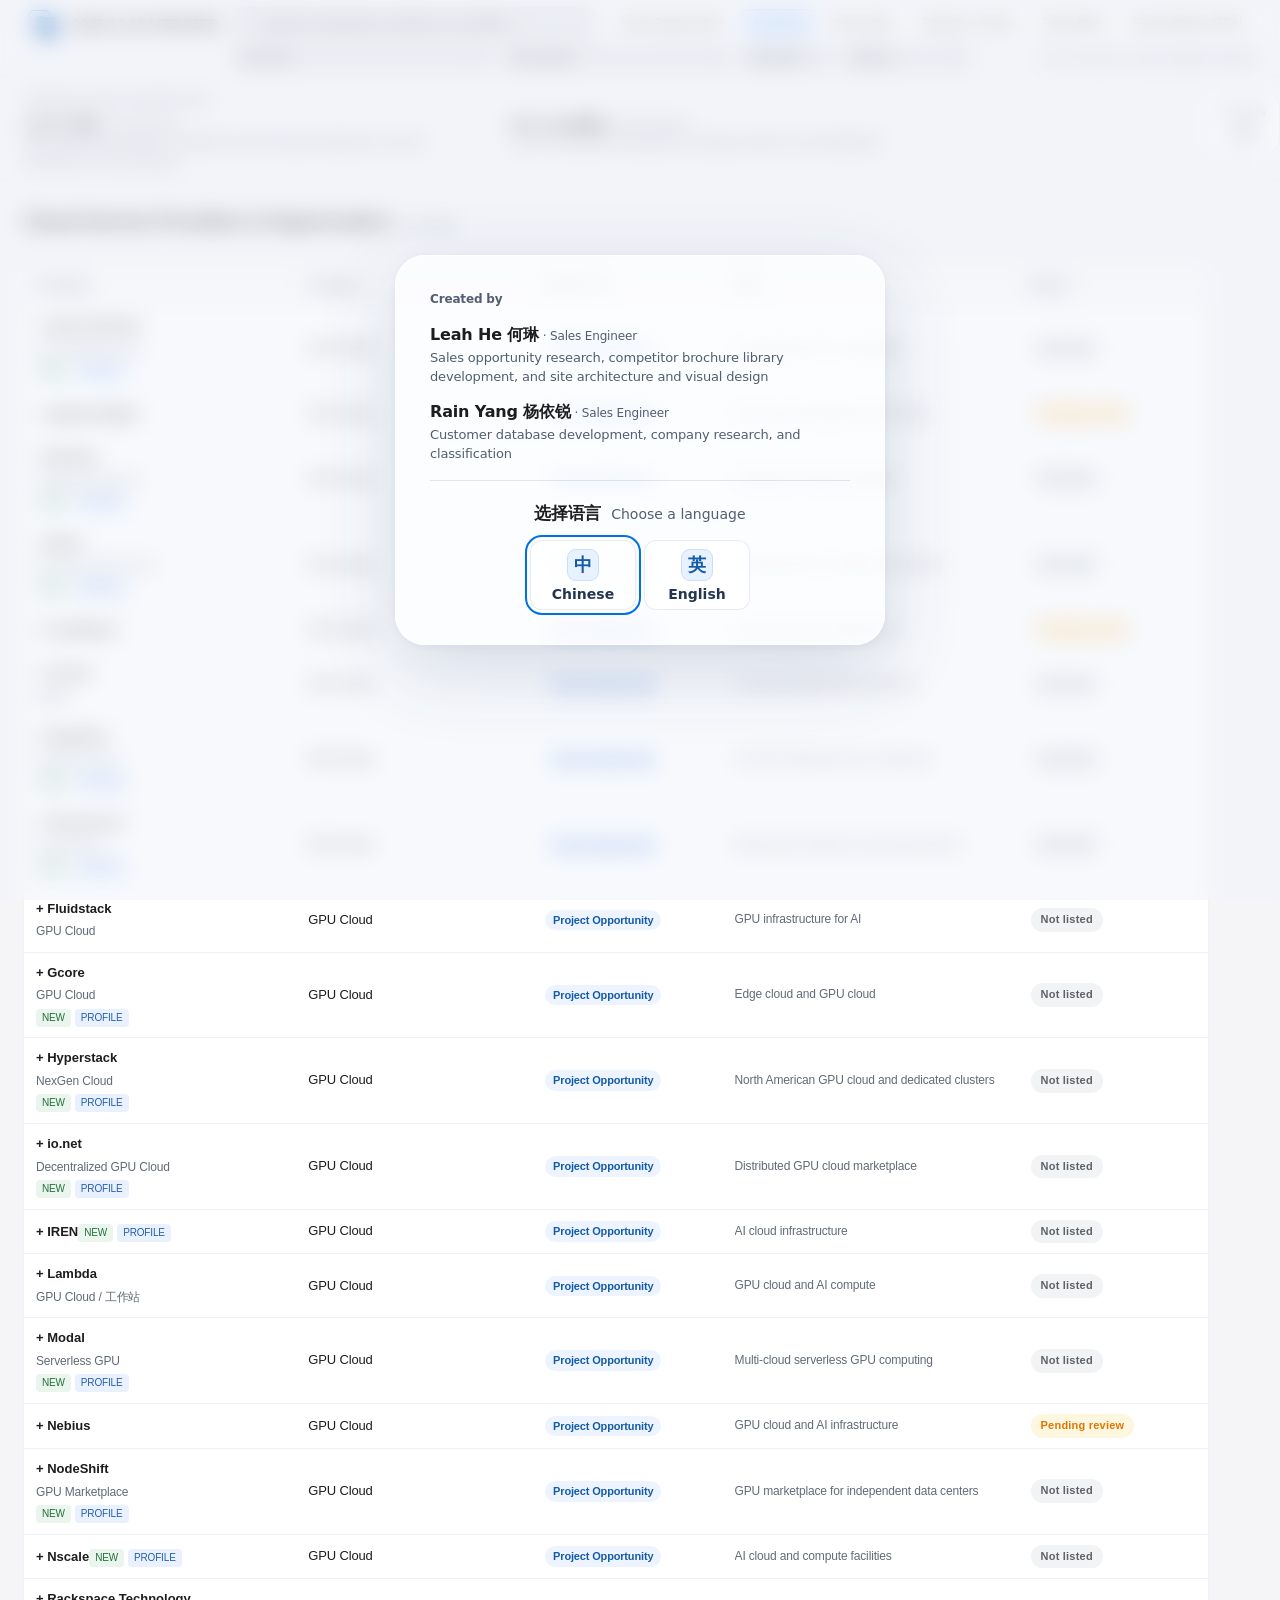
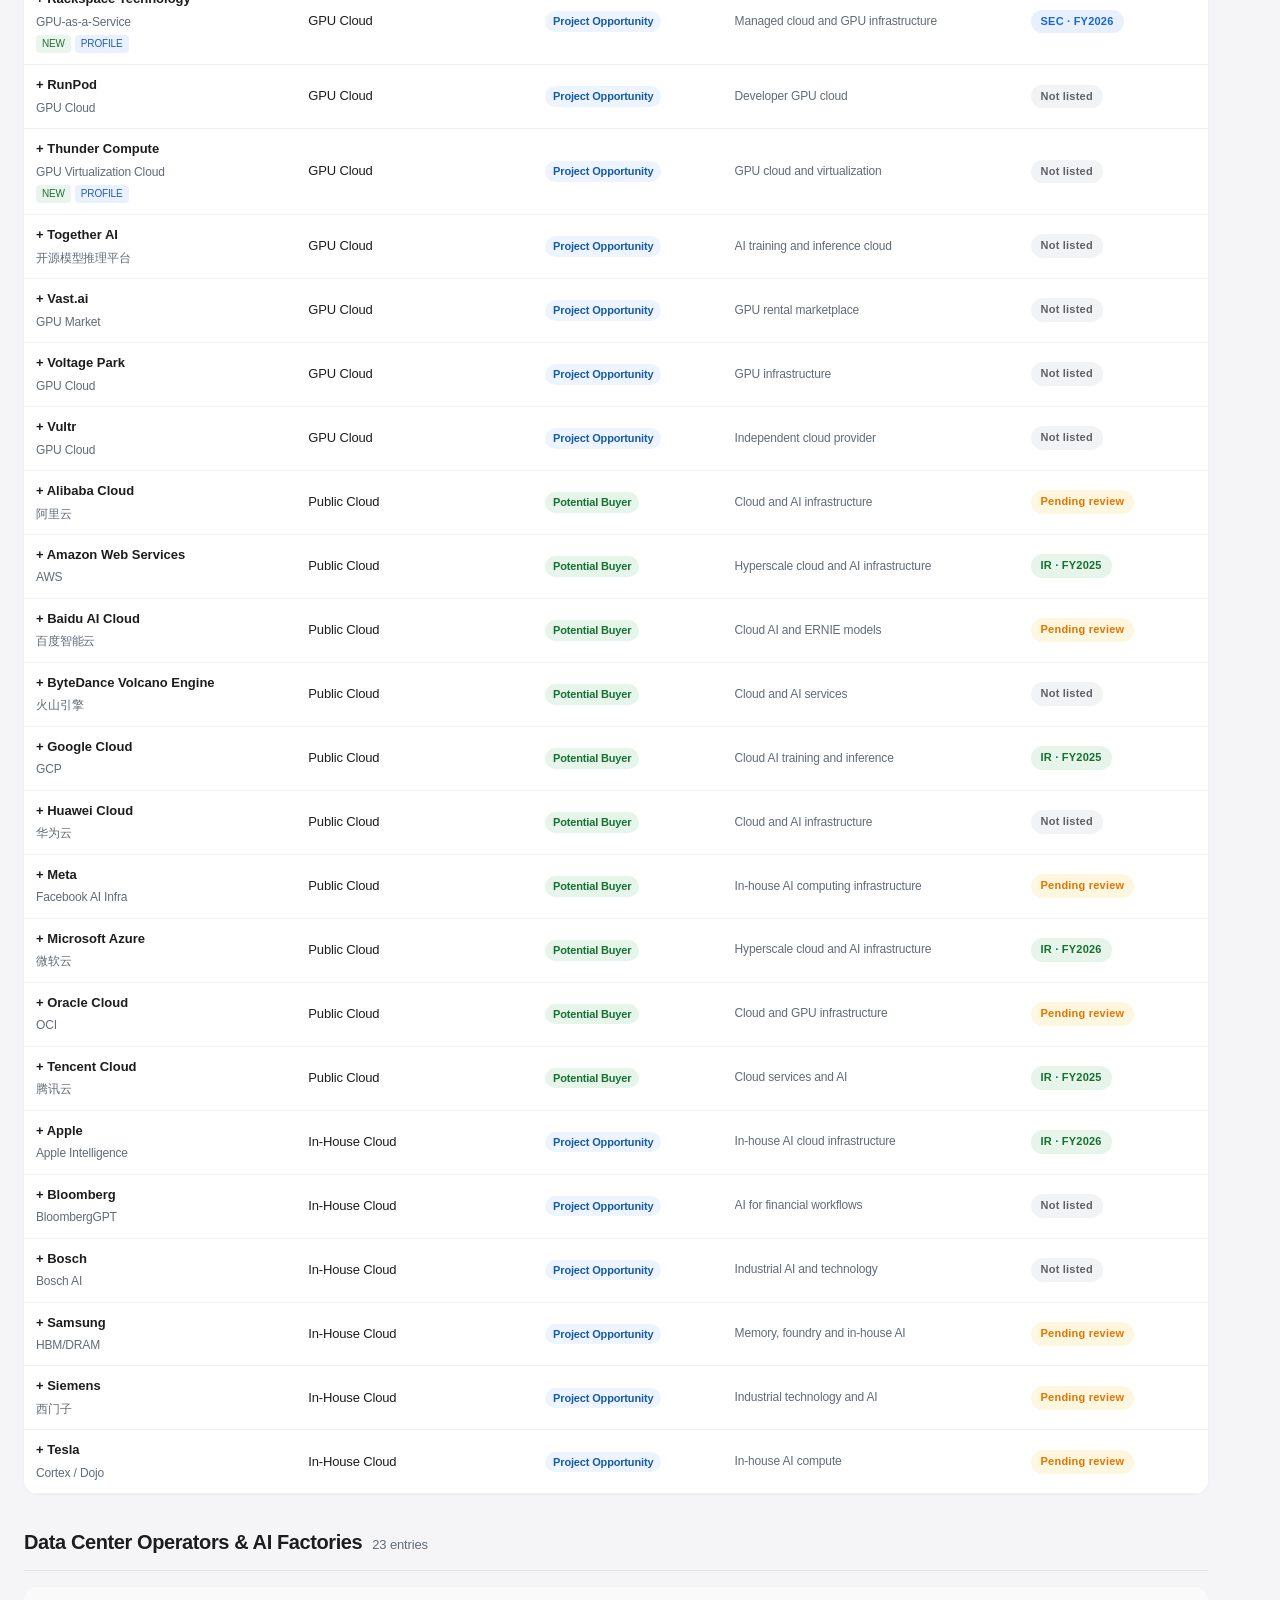
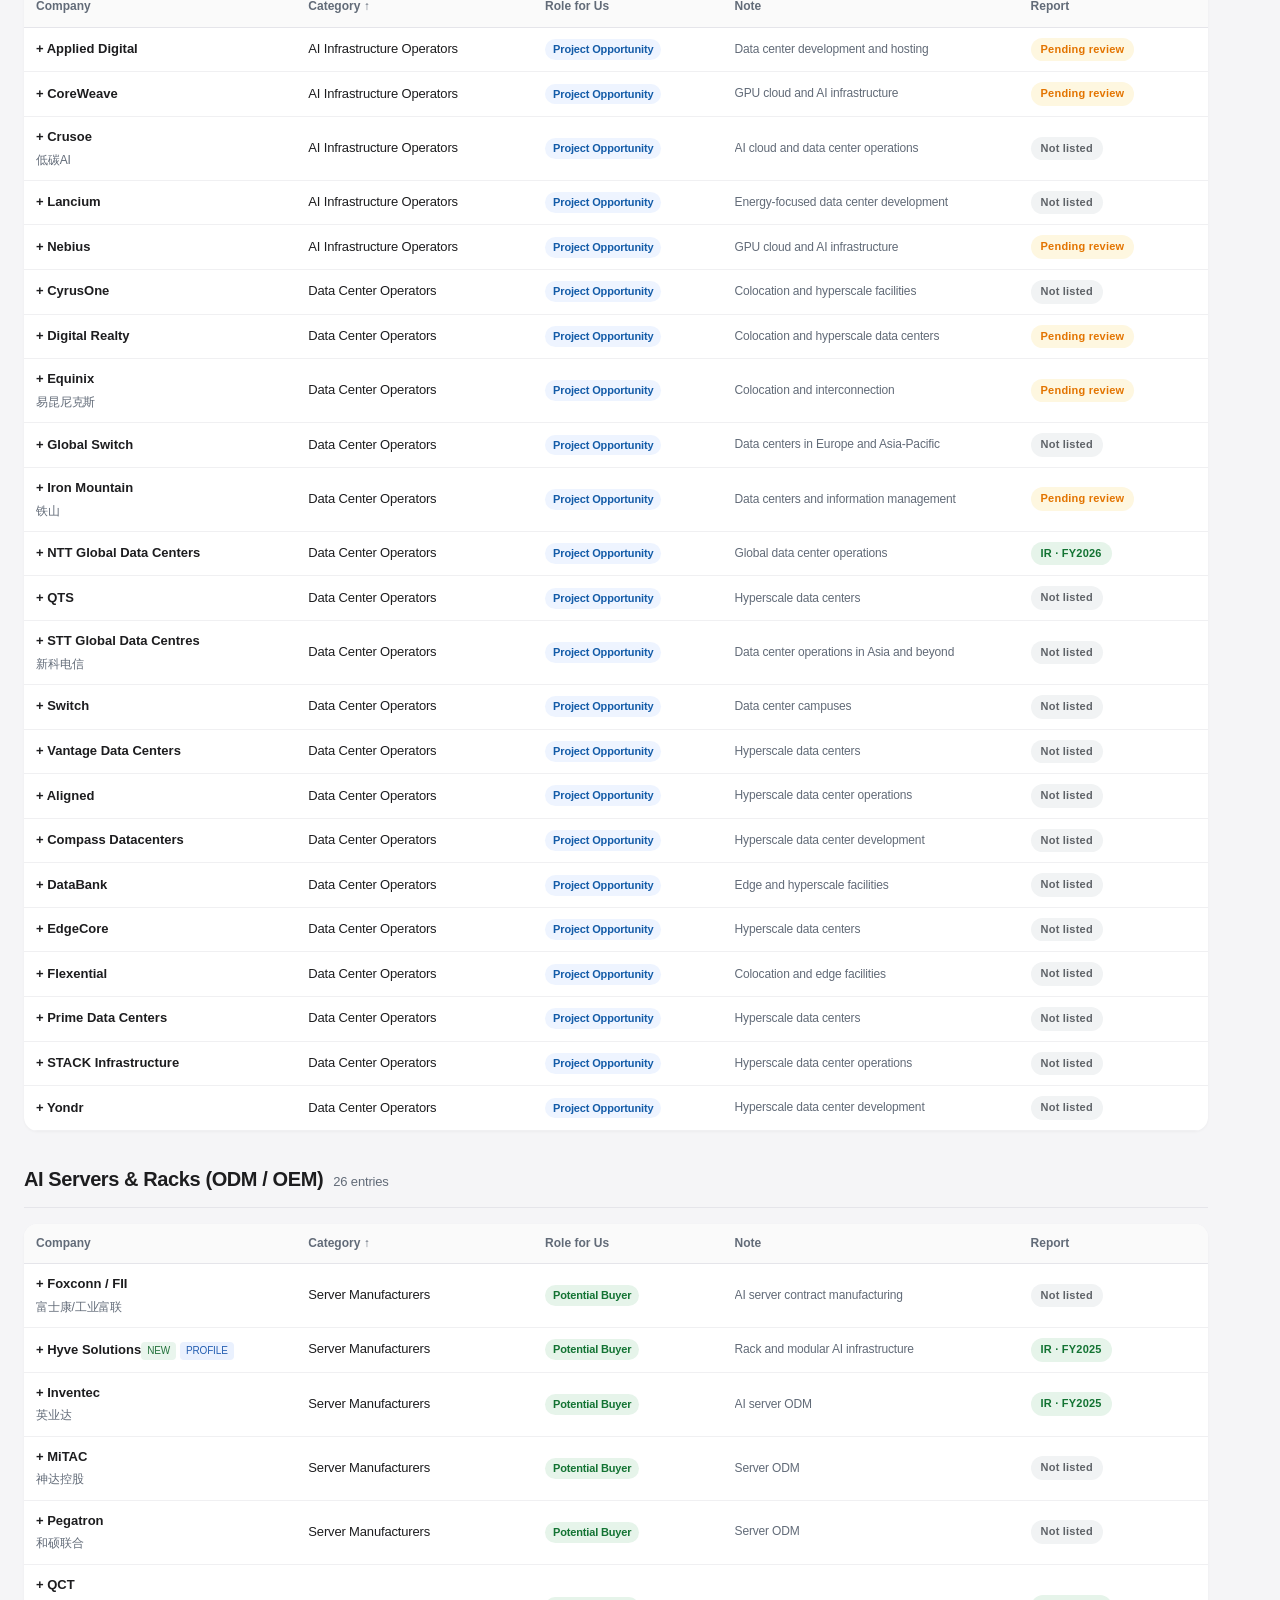
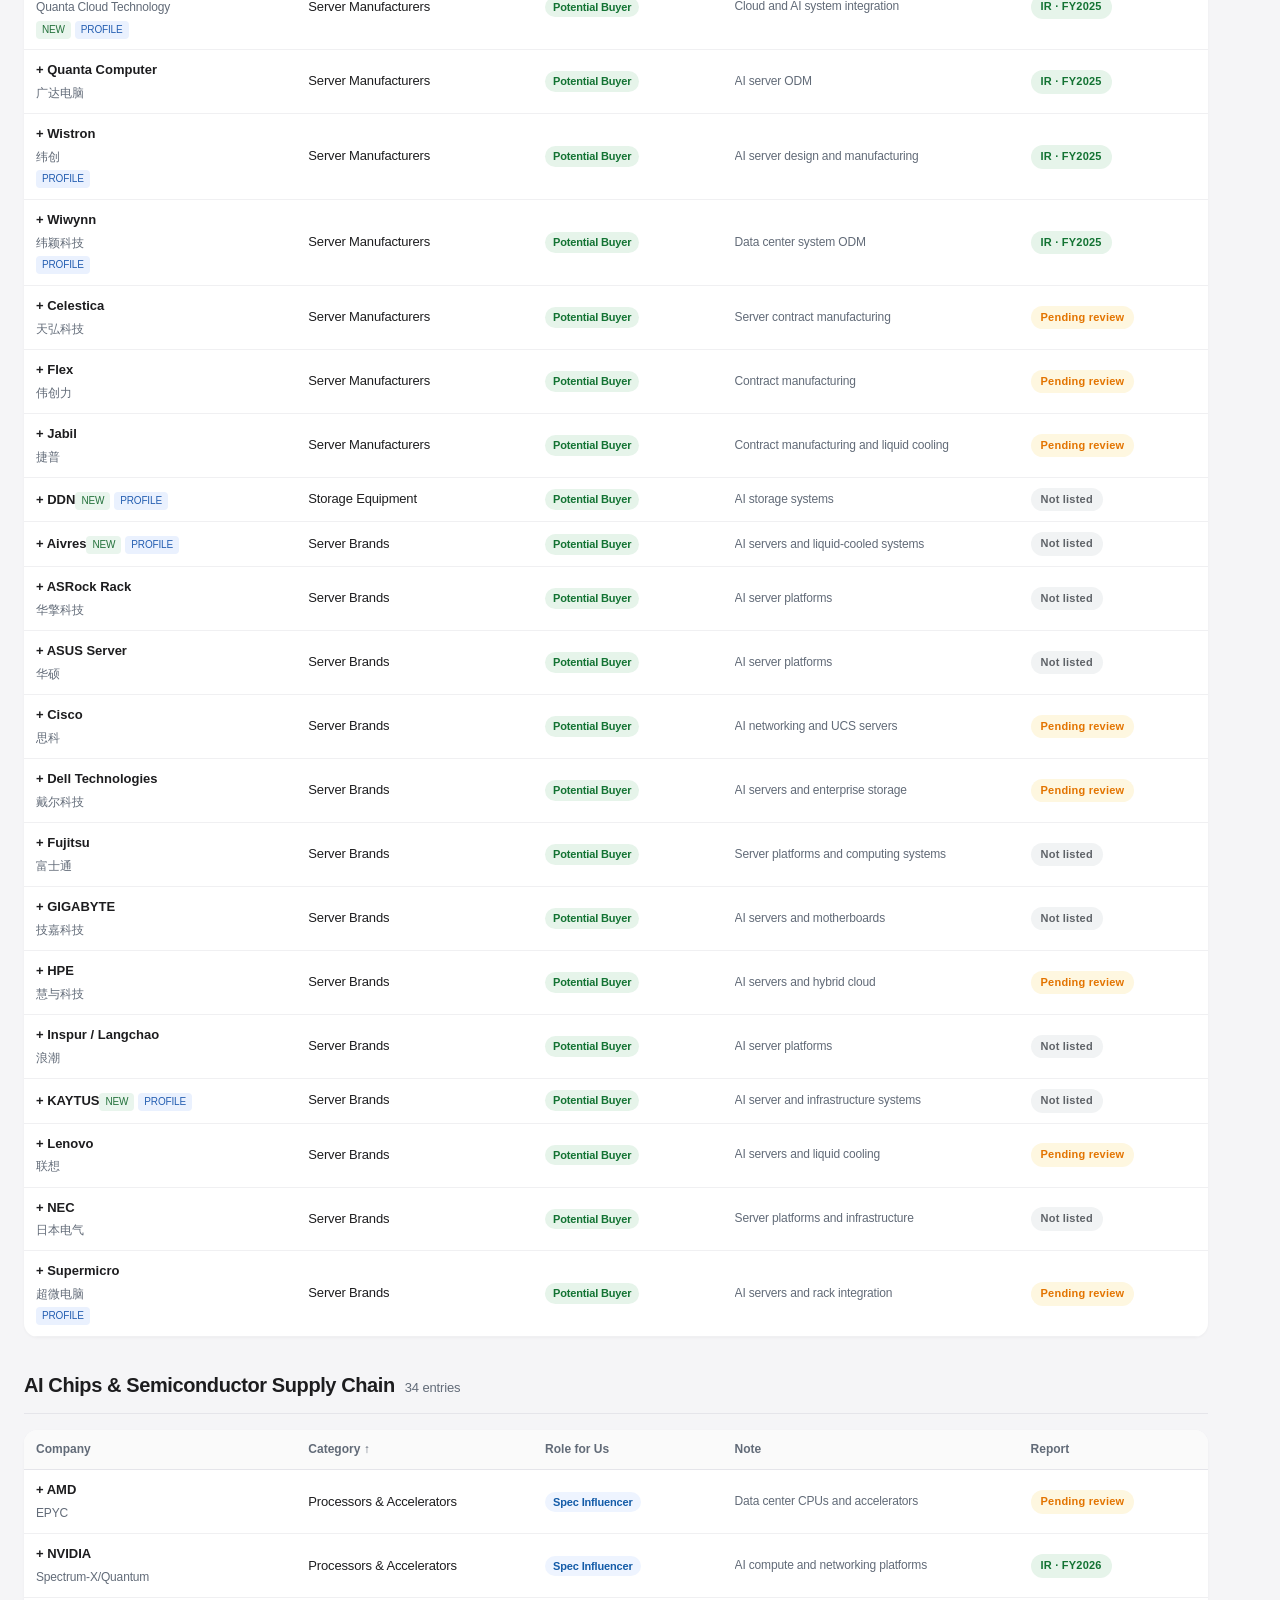
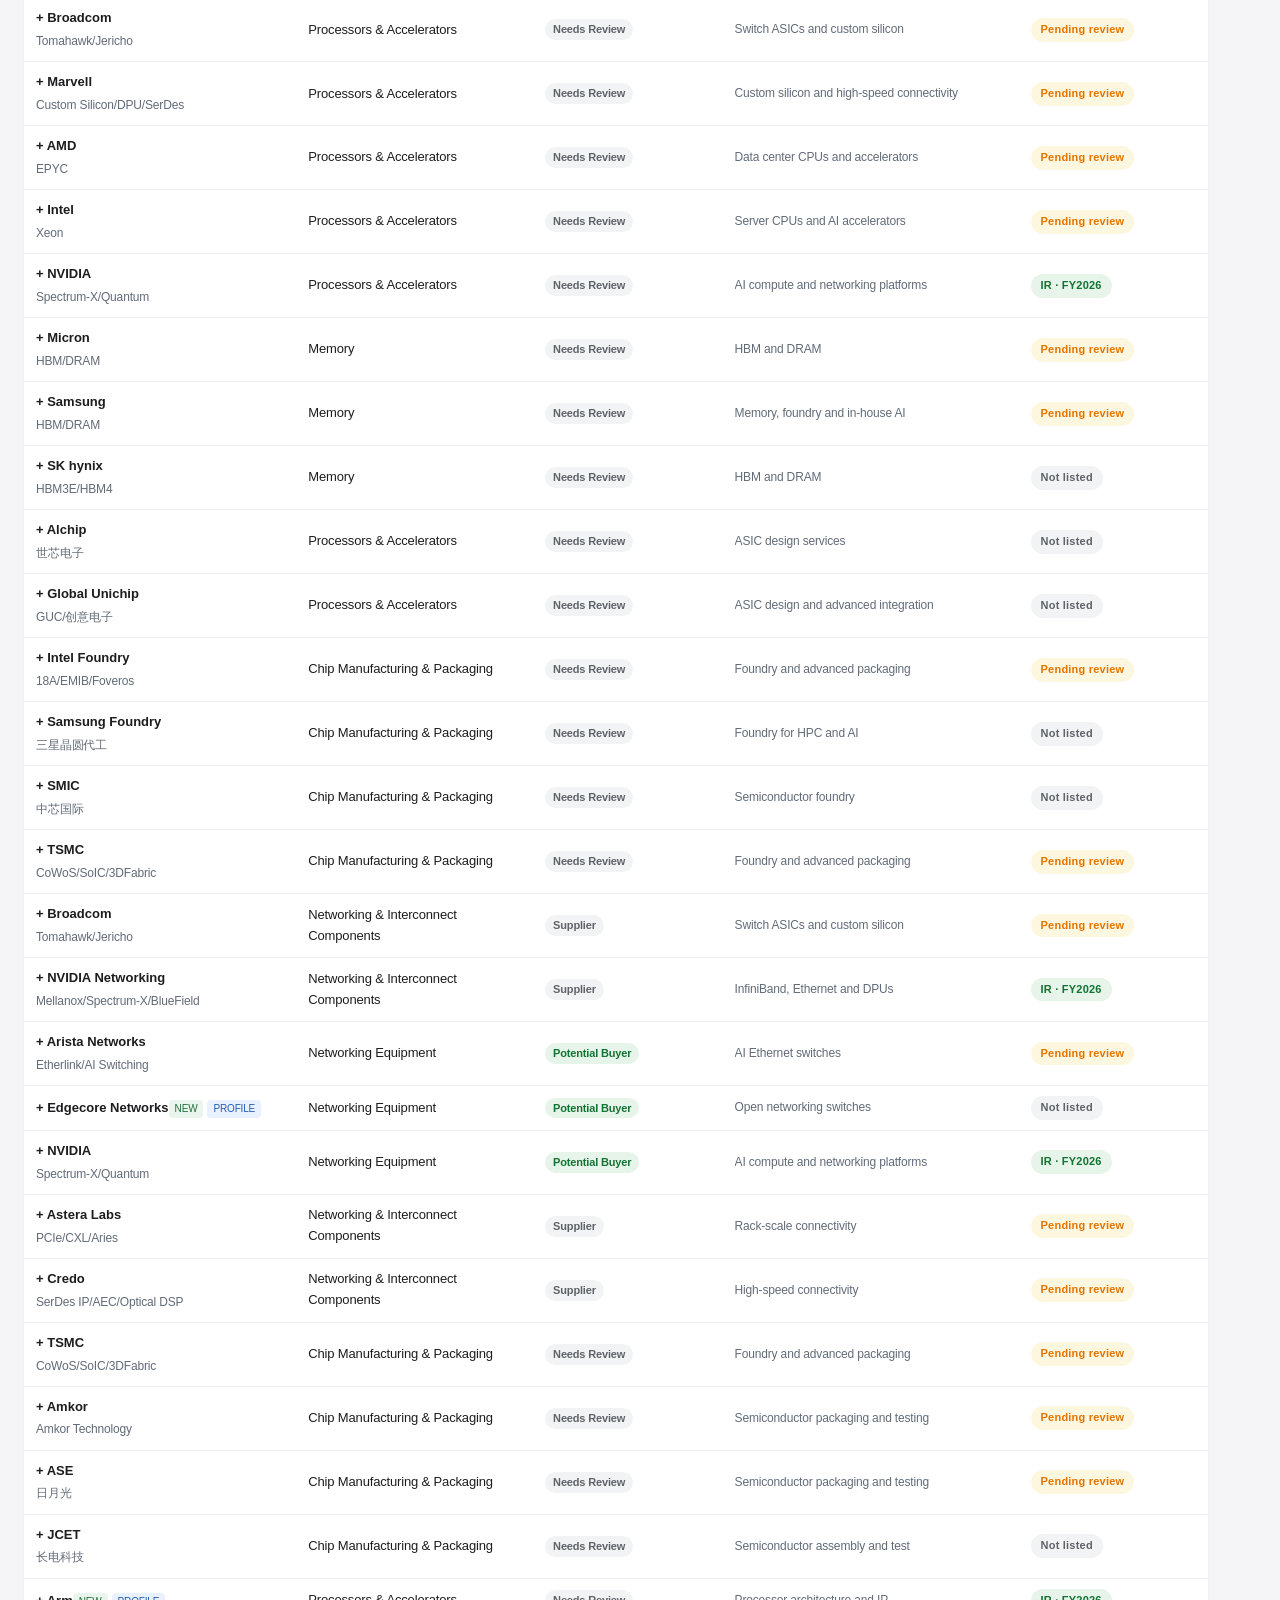
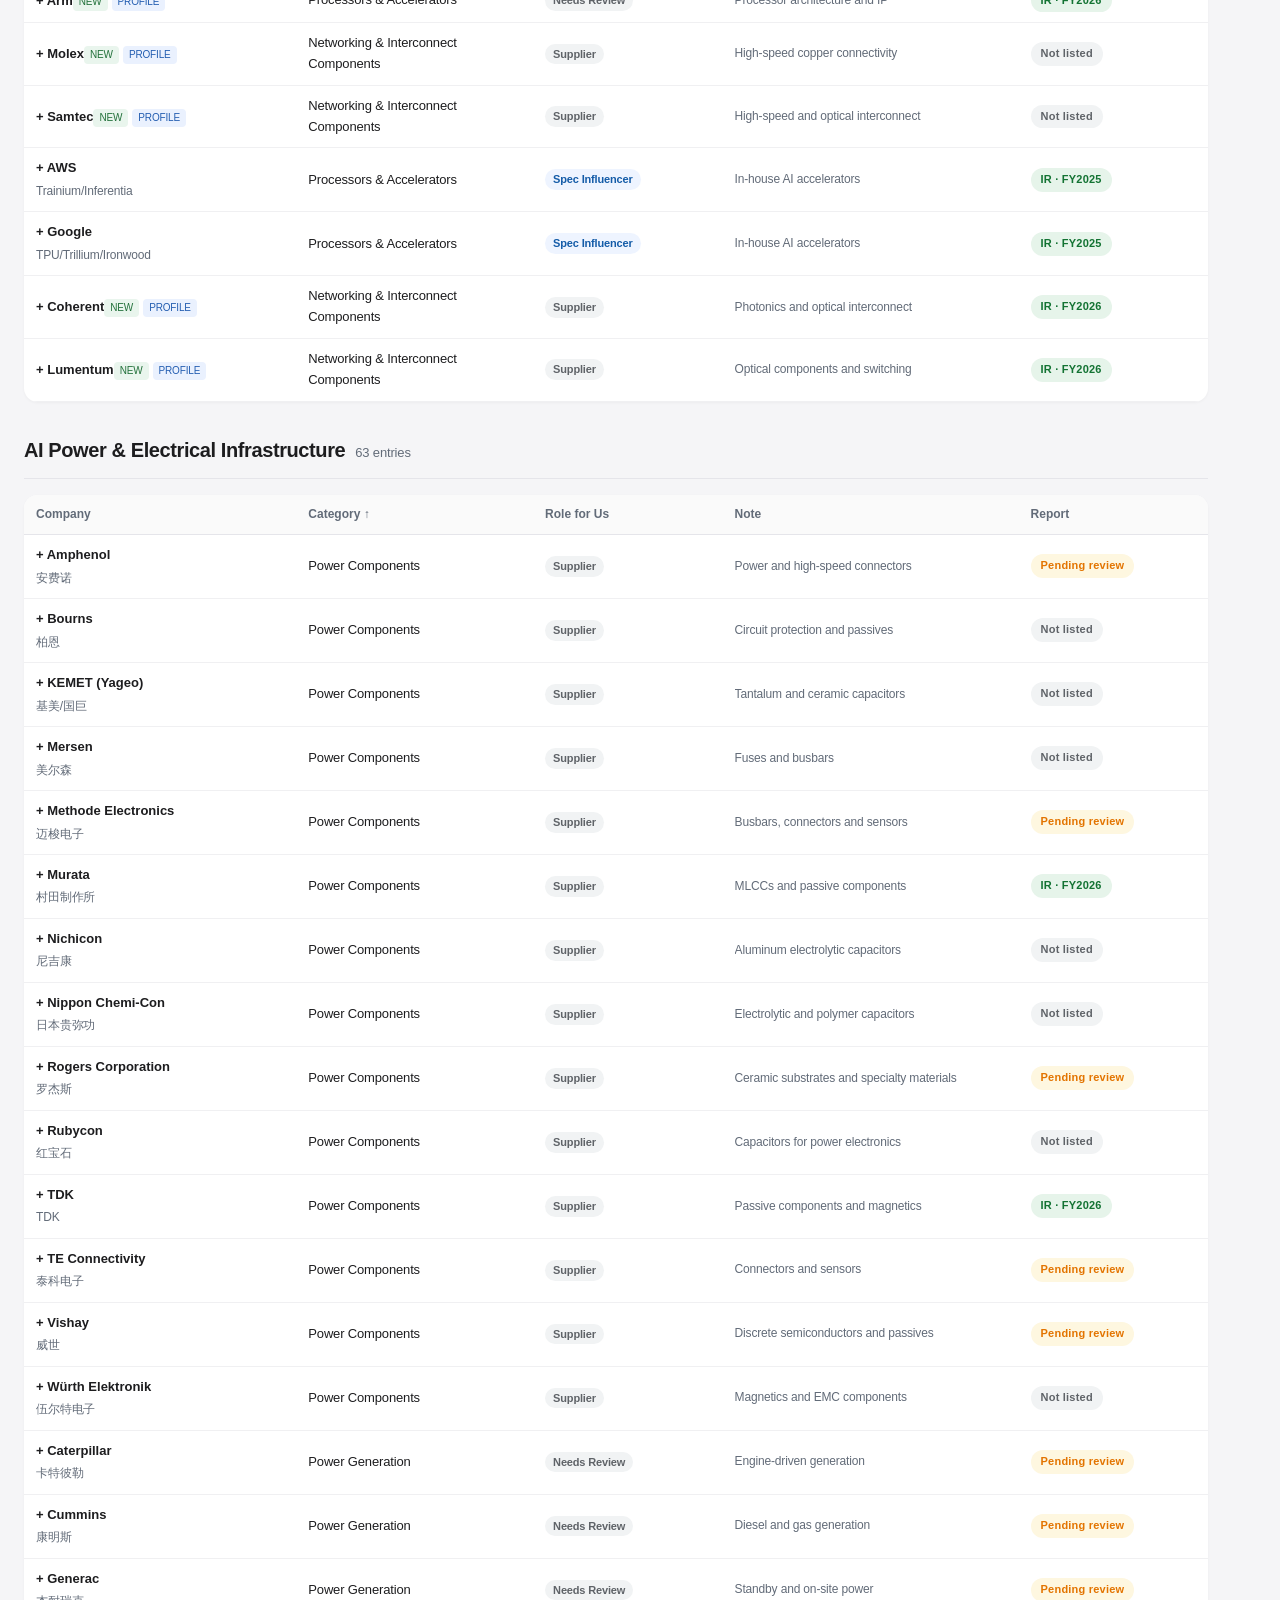
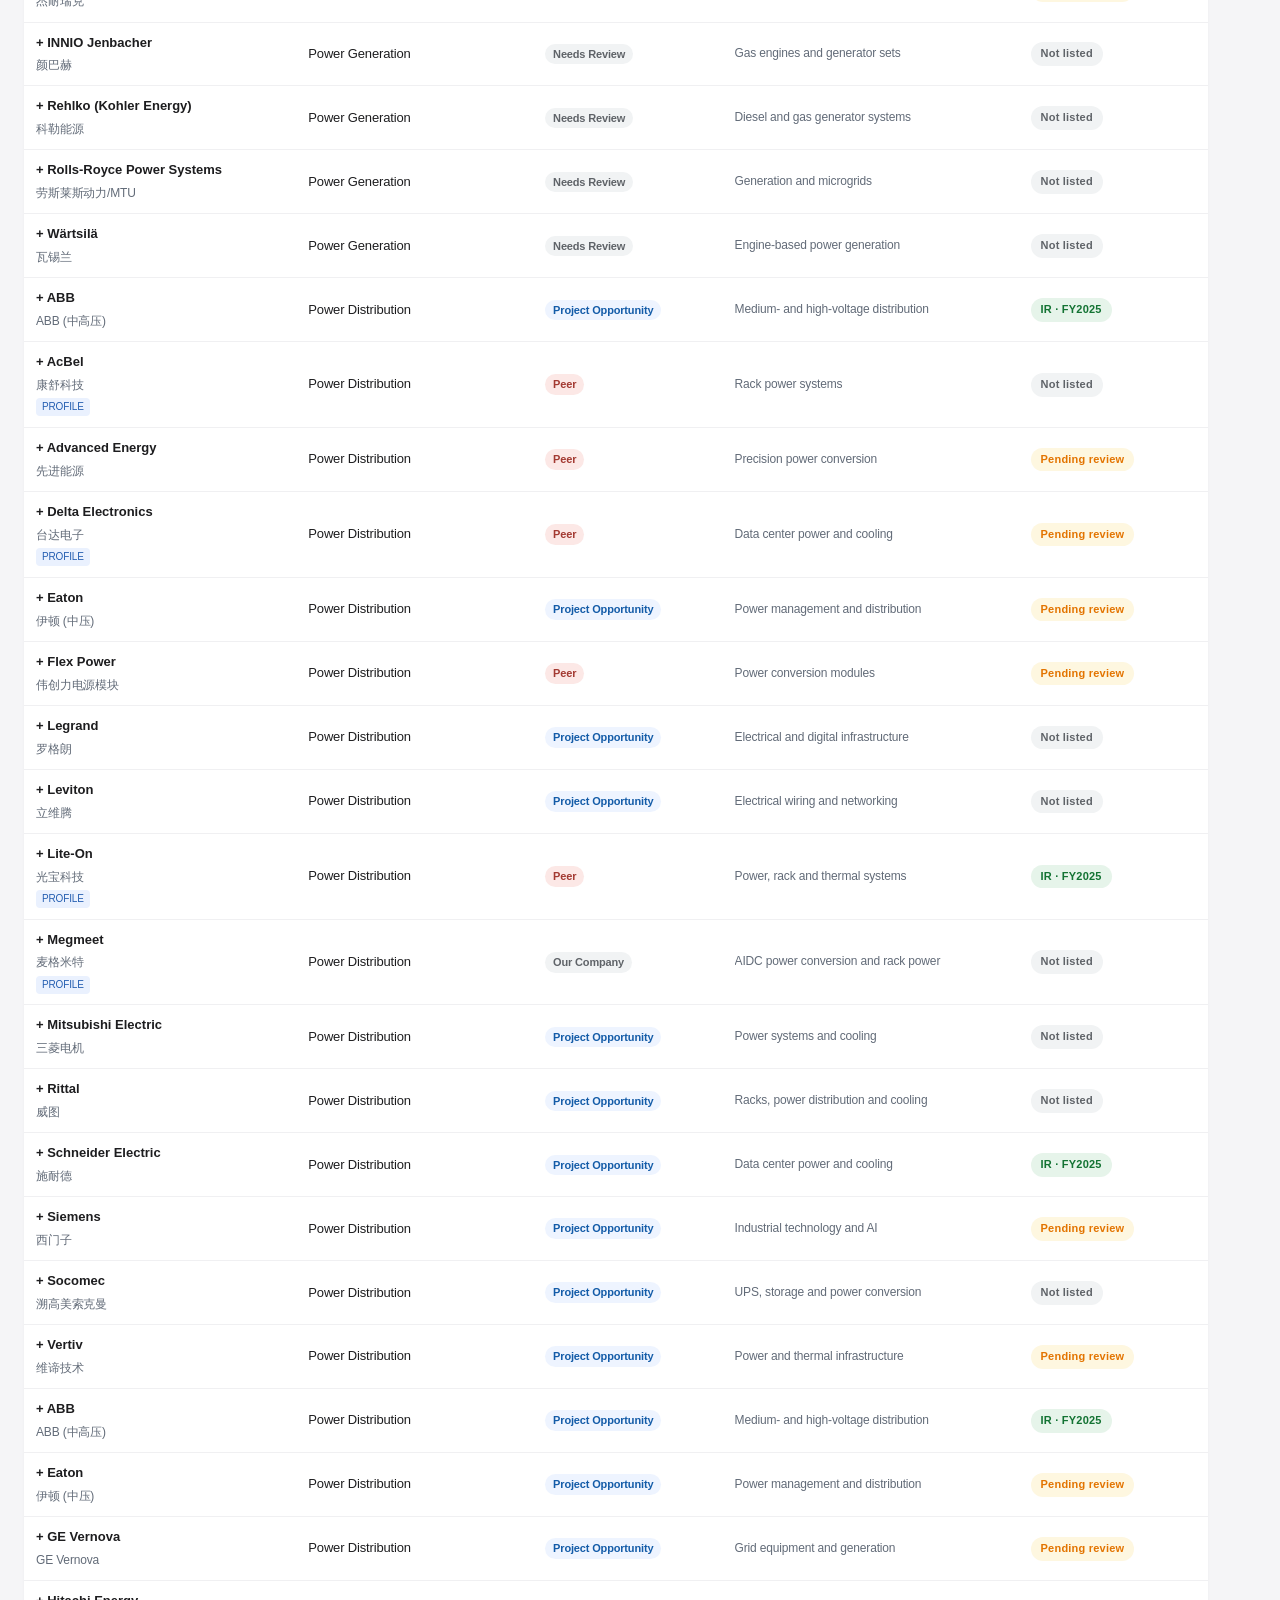
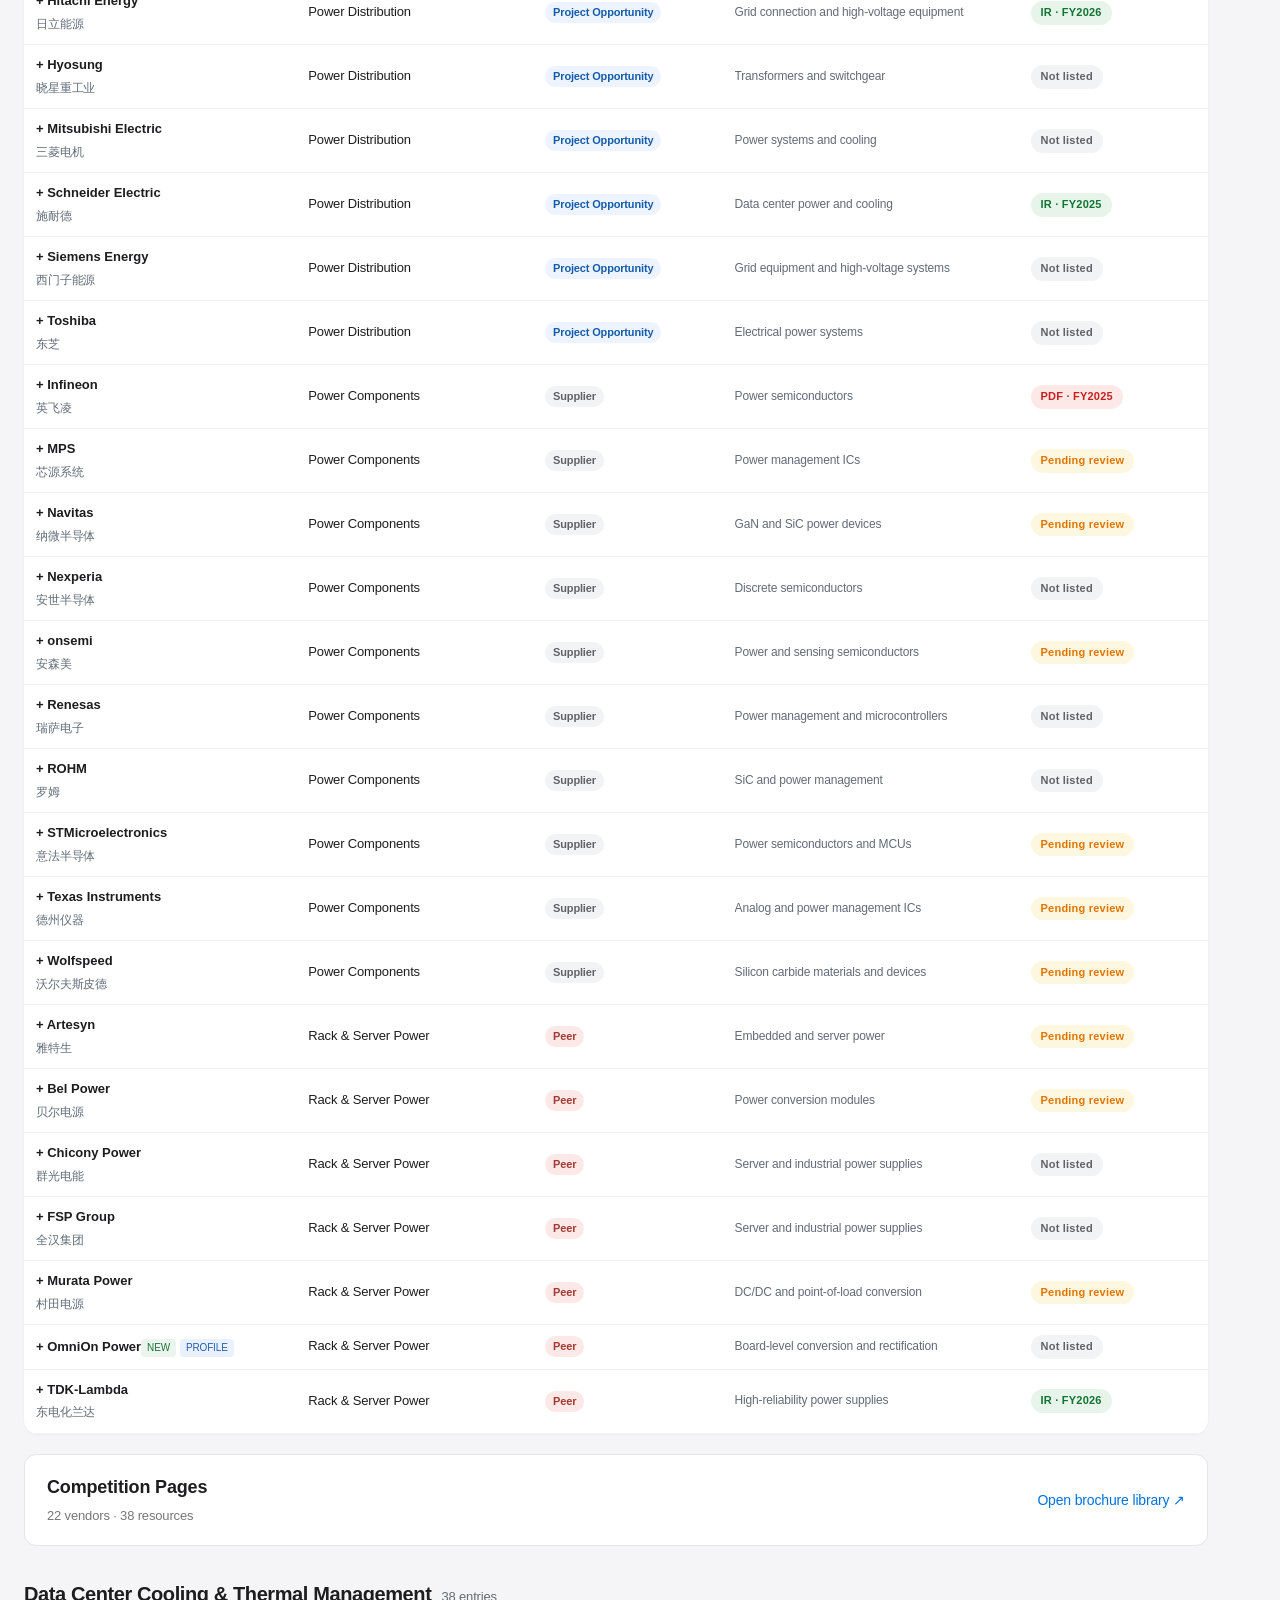
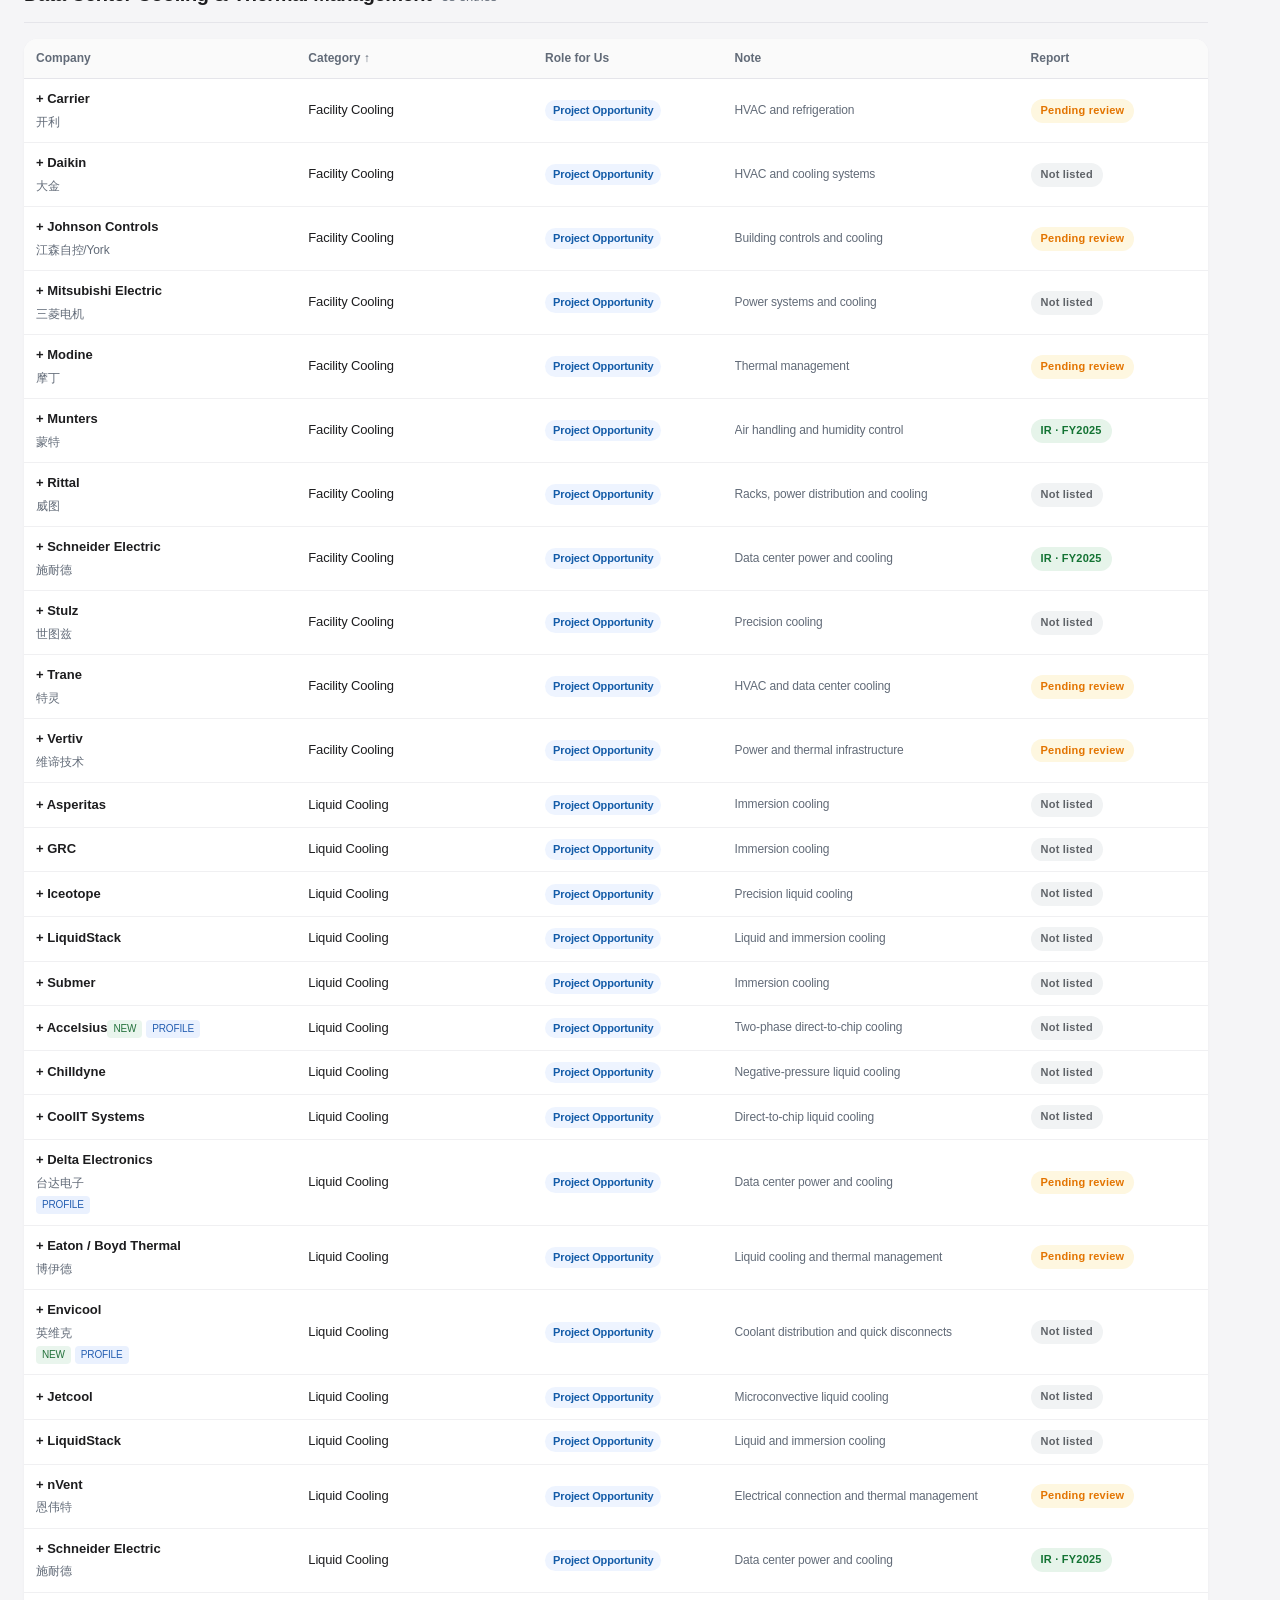
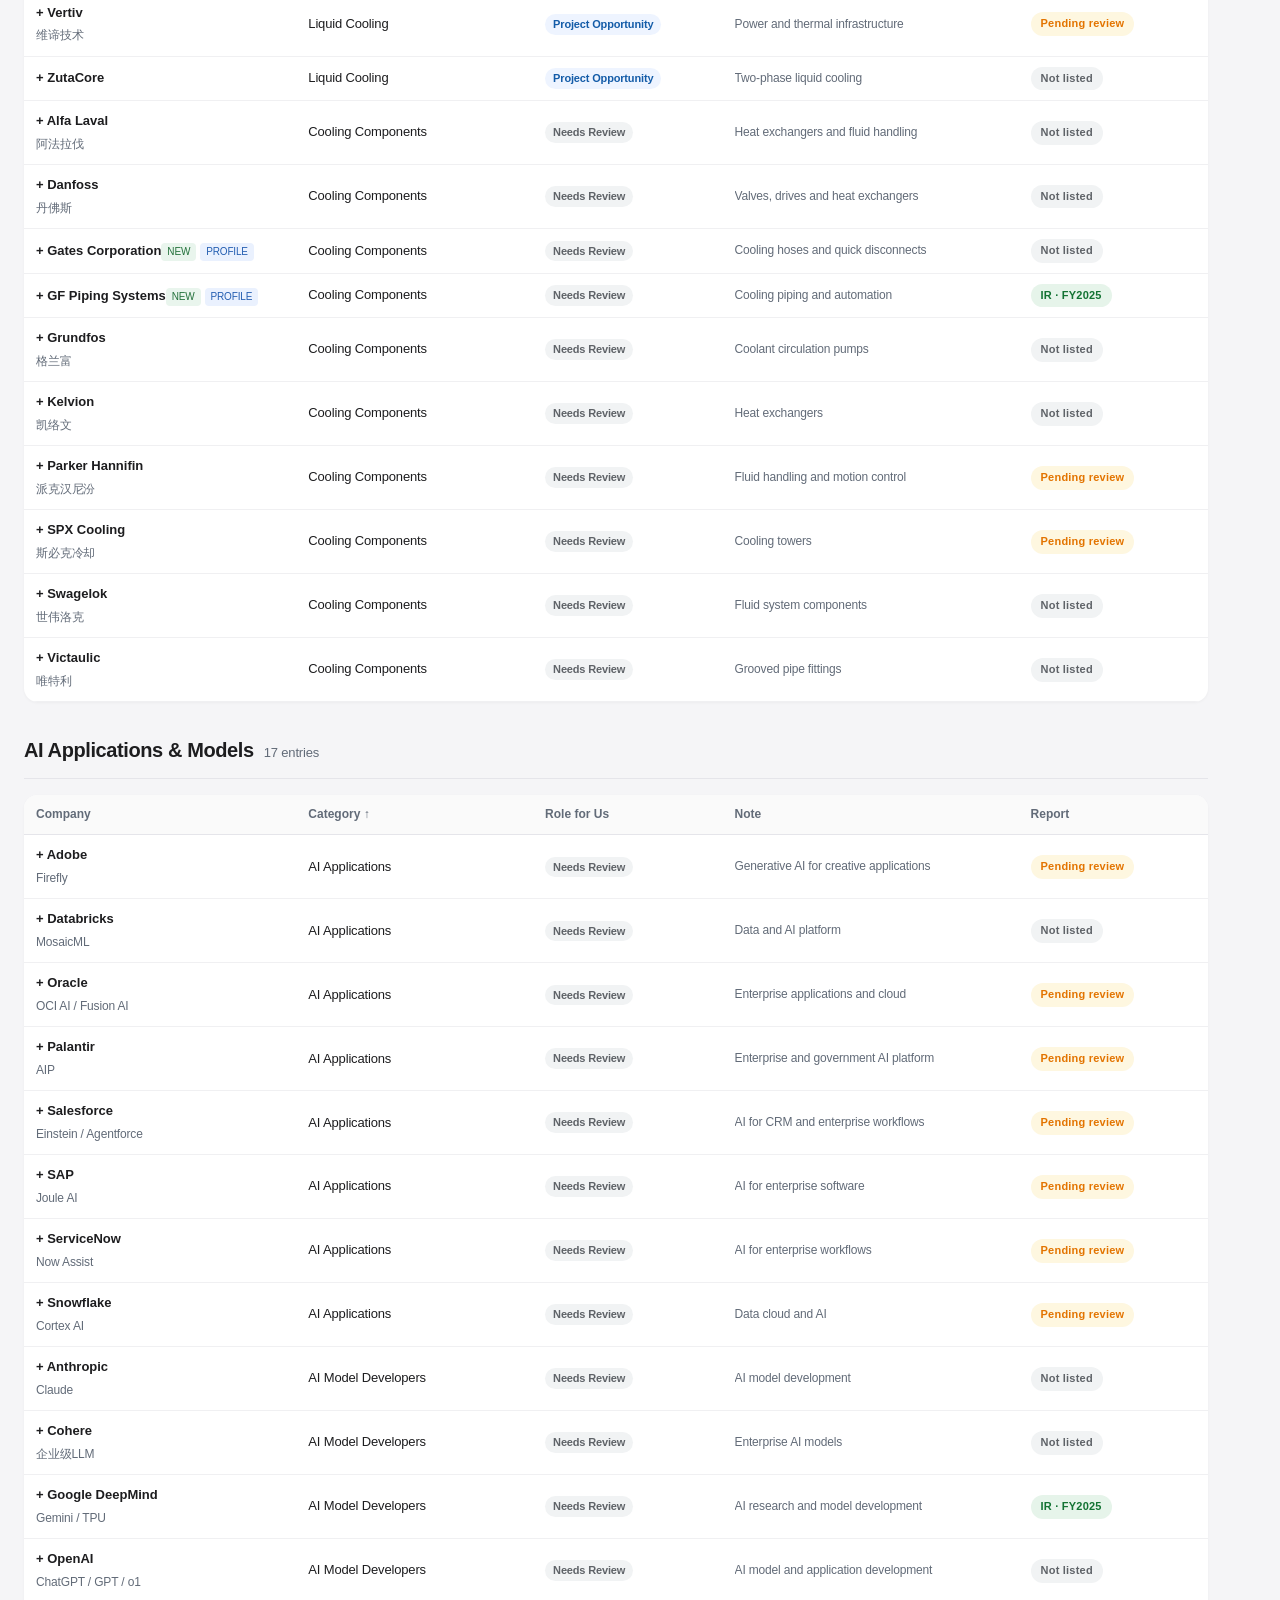
==== commit ed3dcfd9: "Add view-specific outline drawers and simplify report badges" ====
--- a/en.html
+++ b/en.html
@@ -193,13 +193,17 @@
 </style><link rel="stylesheet" href="language-switch.css"><link rel="stylesheet" href="customer-navigation.css"></head><body>
 <nav class="nav"><div class="nav-inner"><a class="language-switch" lang="en" href="./" data-alternate="./" aria-label="Switch to Chinese" title="Switch to Chinese"><span aria-hidden="true">C</span><span aria-hidden="true">E</span></a><time class="nav-title" datetime="2026-11-17">2026.11.18 UPDATED</time><input aria-label="Search companies, products, or profiles" id="search" placeholder="Search companies, products, or profiles…"><div class="toolbar" id="views"><button data-view="sales" class="active">Sales Opportunities</button><button data-view="all">All entries</button><button data-view="new">New entries</button><button data-view="pending">Reports to review</button><button id="reset">Reset filters</button><button id="export">Export filtered JSON</button></div><div class="customer-filters" id="customerFilters"><select aria-label="Filter by sector" id="sectorFilter"><option value="">All Sectors</option></select><select aria-label="Filter by category" id="categoryFilter"><option value="">All Categories</option></select><select aria-label="Filter by report type" id="linkFilter"><option value="">All Reports</option><option>SEC</option><option>PDF</option><option>IR</option><option>Private</option><option>Review</option></select><select id="roleFilter" aria-label="Roles"><option value="">All Roles</option></select><span class="nav-stats" id="navStats" aria-live="polite"></span></div></div></nav>
 <div class="site-credits"><p>Created by Leah He and Rain Yang</p><div class="site-credits-grid"><div><p><strong>Leah He 何琳</strong> <span class="site-credits-role">· Sales Engineer</span></p><p class="site-credits-work">Sales opportunity research, competitor brochure library development, and site architecture and visual design</p></div><div><p><strong>Rain Yang 杨依锐</strong> <span class="site-credits-role">· Sales Engineer</span></p><p class="site-credits-work">Customer database development, company research, and classification</p></div></div></div>
-<div class="page-layout"><nav class="page-outline" aria-label="On this page"><details id="outlineDisclosure"><summary>On this page</summary><ul id="outlineLinks"></ul></details></nav><main class="main">
+<div class="page-layout"><nav class="page-outline" aria-label="On this page"><button type="button" id="outlinePin" aria-controls="outlinePanel" aria-expanded="false" aria-pressed="false">On this page</button><div id="outlinePanel" hidden><ul id="outlineLinks"></ul></div></nav><main class="main">
 <div id="content"></div>
 <footer class="footer"><p>Updated November 18, 2026 · Project roles reflect publicly verifiable information. Sales opportunities and procurement relationships require separate confirmation.</p></footer></main></div>
 <script type="application/json" id="embedded-data">[{"name":"Google DeepMind","alias":"Gemini / TPU","sector":"AI Applications & Models","category":"Frontier AI Model Developers","note":"AI research and model development","parent_company":"Alphabet Inc.","ticker":"GOOGL","market":"US","report_url":"https://abc.xyz/investor/annual-meeting/default.aspx","report_label":"IR","report_year":"2025","form_type":"Alphabet 2025 Annual Report","link_type":"official_report_page","last_checked":"2026-11-16","id":"company-1","is_new":false,"research_status":"Report link verified","sources":[{"title":"Alphabet 2025 Annual Report","url":"https://abc.xyz/investor/annual-meeting/default.aspx","kind":"Financial","checked":"2026-11-16","note":""}],"technical_resources":[],"report_verified":true,"report_title":"Alphabet 2025 Annual Report","year_basis":"Fiscal year","report_scope":"Alphabet (group report)","introduction":"Develops Gemini models and works within Google's TPU and computing ecosystem.","intro_basis":"Company profile pending further verification.","profile_checked":"","value_chain_role":"AI application and model demand","financial":null,"english_profile":{"role":"unclear","where":"Power supports the servers running training and inference. The cloud provider or hardware team typically owns those systems.","verify":"For TPU server or rack power, see the Google Cloud infrastructure entry."}},{"name":"Meta AI","alias":"Llama","sector":"AI Applications & Models","category":"In-House AI Divisions & Models","note":"AI models and in-house infrastructure","parent_company":"Meta Platforms, Inc.","ticker":"META","market":"US","report_url":"https://www.sec.gov/Archives/edgar/data/1326801/000162828026003942/meta-20251231.htm","report_label":"SEC","report_year":"","form_type":"10-K","link_type":"sec_primary_doc","last_checked":"2026-06-26","id":"company-2","is_new":false,"research_status":"Pending review","sources":[],"technical_resources":[],"report_verified":false,"report_title":"Financial report link (unverified)","year_basis":"Unverified","report_scope":"Meta Platforms, Inc.","introduction":"Develops the Llama model family. Meta operates its own AI computing infrastructure.","intro_basis":"Company profile pending further verification.","profile_checked":"","value_chain_role":"AI application and model demand","financial":null,"report_review":{"summary":"Limited access to the body of the report","reasons":["The link to the existing report of Meta AI returns HTTP 403 during this inspection, which is not yet available in the body of the report, and the main body of the report and the reporting period remain to be compared to the original text.","The reporting year field is empty, and \"10-K\" on the page indicates only the type of file that is recorded.","The source list does not record the source of the financial verification of the report and the conclusion of the verification.","The check date for the historical entry mark is 2026-06-26, and this link check date is 2026-11-18."],"reference":"This link can be used as an entry for the financial report of Meta Platforms, Inc... After checking the body of the document, you can extract information on group profits, profits, capital expenditures, etc. for the corresponding reporting period.","limits":["The current record is not sufficient to support direct quotations of its financial figures or to consider it an updated financial report.","The main subject of the current report is “Meta Platforms, Inc.”, which requires verification of its correspondence with the “Meta AI” business and the extent of disclosure by the branch."],"next_steps":["The subject of the report, the fiscal year end date and the date of publication are confirmed against the Catalogue of Official Investor Relations or Regulatory Disclosures of Meta Platforms, Inc.","Reconciliation of the existence of updated annual reports or interim disclosures and recording of the reporting period for which data are used."],"checked":"2026-11-18","basis":"Audit of existing entries and access to links to reports; text-to-version matching still pending","link_check":{"url":"https://www.sec.gov/Archives/edgar/data/1326801/000162828026003942/meta-20251231.htm","checked":"2026-11-18","status":403,"error":"HTTP Error 403: Forbidden"}},"english_profile":{"role":"unclear","where":"Power sits in the hardware used by the parent company or its cloud provider.","verify":"For server or rack power, see the Meta infrastructure entry."}},{"name":"Microsoft AI","alias":"Copilot / Azure AI","sector":"AI Applications & Models","category":"In-House AI Divisions & Models","note":"AI applications and services","parent_company":"Microsoft Corporation","ticker":"MSFT","market":"US","report_url":"https://www.microsoft.com/investor/reports/ar26/index.html","report_label":"IR","report_year":"2026","form_type":"Microsoft Annual Report 2026","link_type":"official_report_page","last_checked":"2026-11-17","id":"company-3","is_new":false,"research_status":"Report link verified","sources":[{"title":"Microsoft Annual Report 2026","url":"https://www.microsoft.com/investor/reports/ar26/index.html","kind":"Financial","checked":"2026-11-16","note":""}],"technical_resources":[],"report_verified":true,"report_title":"FY2026 financial results, year ended June 30, 2026","year_basis":"Fiscal year","report_scope":"Microsoft (group report)","introduction":"Develops Copilot and Azure AI services.","intro_basis":"Company profile pending further verification.","profile_checked":"","value_chain_role":"AI application and model demand","financial":{"subject":"Microsoft Group","period":"FY2026 As of 2026-06-30","currency":"USD US$ million","revenue":"331,839","profit":"Net profit 133,749","url":"https://www.microsoft.com/investor/reports/ar26/index.html","note":"Group-level figures. The report does not give standalone Azure or AI segment revenue here. Revenue rose 18% year over year.","checked":"2026-11-17"},"english_profile":{"role":"unclear","where":"Power sits in the hardware used by the parent company or its cloud provider.","verify":"Find the parent company’s infrastructure team if the AI group runs its own hardware."}},{"name":"Amazon AGI","alias":"AWS AI / Alexa","sector":"AI Applications & Models","category":"In-House AI Divisions & Models","note":"AI research and applications","parent_company":"Amazon.com, Inc.","ticker":"AMZN","market":"US","report_url":"https://ir.aboutamazon.com/annual-reports-proxies-and-shareholder-letters/default.aspx","report_label":"IR","report_year":"2025","form_type":"Amazon 2025 Annual Report","link_type":"official_report_page","last_checked":"2026-11-16","id":"company-4","is_new":false,"research_status":"Report link verified","sources":[{"title":"Amazon 2025 Annual Report","url":"https://ir.aboutamazon.com/annual-reports-proxies-and-shareholder-letters/default.aspx","kind":"Financial","checked":"2026-11-16","note":""}],"technical_resources":[],"report_verified":true,"report_title":"Amazon 2025 Annual Report","year_basis":"Fiscal year","report_scope":"Amazon (group report)","introduction":"Develops AI capabilities and applications within Amazon, including its Alexa ecosystem.","intro_basis":"Company profile pending further verification.","profile_checked":"","value_chain_role":"AI application and model demand","financial":null,"english_profile":{"role":"unclear","where":"Power sits in the hardware used by the parent company or its cloud provider.","verify":"Find the parent company’s infrastructure team if the AI group runs its own hardware."}},{"name":"Apple AI","alias":"Apple Intelligence","sector":"AI Applications & Models","category":"In-House AI Divisions & Models","note":"On-device and cloud AI","parent_company":"Apple Inc.","ticker":"AAPL","market":"US","report_url":"https://investor.apple.com/sec-filings/sec-filings-details/default.aspx?FilingId=19895604","report_label":"IR","report_year":"2026","form_type":"Apple FY2026 Form 10-K","link_type":"official_report_page","last_checked":"2026-11-16","id":"company-5","is_new":false,"research_status":"Report link verified","sources":[{"title":"Apple FY2026 Form 10-K","url":"https://investor.apple.com/sec-filings/sec-filings-details/default.aspx?FilingId=19895604","kind":"Financial","checked":"2026-11-16","note":""}],"technical_resources":[],"report_verified":true,"report_title":"Apple FY2026 Form 10-K","year_basis":"Fiscal year","report_scope":"Apple (group report)","introduction":"Apple Intelligence combines on-device AI with cloud inference for some workloads.","intro_basis":"Company profile pending further verification.","profile_checked":"","value_chain_role":"AI application and model demand","financial":null,"english_profile":{"role":"unclear","where":"Power sits in the hardware used by the parent company or its cloud provider.","verify":"Find the parent company’s infrastructure team if the AI group runs its own hardware."}},{"name":"Salesforce","alias":"Einstein / Agentforce","sector":"AI Applications & Models","category":"Enterprise AI Applications","note":"AI for CRM and enterprise workflows","parent_company":"Salesforce, Inc.","ticker":"CRM","market":"US","report_url":"https://s205.q4cdn.com/626266368/files/doc_financials/2025/q4/3d22b243-78ec-4635-9b99-a0a33967944d.pdf","report_label":"PDF","report_year":"","form_type":"10-K","link_type":"official_pdf","last_checked":"2026-06-26","id":"company-6","is_new":false,"research_status":"Pending review","sources":[],"technical_resources":[],"report_verified":false,"report_title":"Financial report link (unverified)","year_basis":"Unverified","report_scope":"Salesforce, Inc.","introduction":"Einstein and Agentforce bring AI to customer relationship management and enterprise applications.","intro_basis":"Company profile pending further verification.","profile_checked":"","value_chain_role":"AI application and model demand","financial":null,"report_review":{"summary":"Report entry readable, report expected to be collated","reasons":["The existing link to Salesforce has successfully returned to the PDF file and has not yet been completed with the main body of the report, the reporting period and the latest version of the text matching.","The reporting year field is empty, and \"10-K\" on the page indicates only the type of file that is recorded.","The source list does not record the source of the financial verification of the report and the conclusion of the verification.","The check date for the historical entry mark is 2026-06-26, and this link check date is 2026-11-18."],"reference":"This link can be used as an entry to the financial report of Salesforce, Inc... After checking the body, you can extract information on group sales, profits, capital expenditures, etc. for the corresponding reporting period.","limits":["The current record is not sufficient to support direct quotations of its financial figures or to consider it an updated financial report.","The main subject of the current report is “Salesforce, Inc.”, which requires verification of its correspondence with the “Salesforce” business and the extent of disclosure by the branch."],"next_steps":["The subject of the report, the fiscal year end date and the date of publication are confirmed against the official investor relationship or regulatory disclosure catalogue of Salesforce, Inc.","Reconciliation of the existence of updated annual reports or interim disclosures and recording of the reporting period for which data are used."],"checked":"2026-11-18","basis":"Audit of existing entries and access to links to reports; text-to-version matching still pending","link_check":{"url":"https://s205.q4cdn.com/626266368/files/doc_financials/2025/q4/3d22b243-78ec-4635-9b99-a0a33967944d.pdf","checked":"2026-11-18","status":200,"final_url":"https://s205.q4cdn.com/626266368/files/doc_financials/2025/q4/3d22b243-78ec-4635-9b99-a0a33967944d.pdf","content_type":"application/pdf","pdf":true}},"english_profile":{"role":"unclear","where":"Power is part of the cloud or server infrastructure running the application.","verify":"Start with the hosting provider or hardware owner for any on-premises deployment."}},{"name":"ServiceNow","alias":"Now Assist","sector":"AI Applications & Models","category":"Enterprise AI Applications","note":"AI for enterprise workflows","parent_company":"ServiceNow, Inc.","ticker":"NOW","market":"US","report_url":"https://www.sec.gov/Archives/edgar/data/1373715/000137371526000041/now2025ars.pdf","report_label":"PDF","report_year":"","form_type":"10-K","link_type":"official_pdf","last_checked":"2026-06-26","id":"company-7","is_new":false,"research_status":"Pending review","sources":[],"technical_resources":[],"report_verified":false,"report_title":"Financial report link (unverified)","year_basis":"Unverified","report_scope":"ServiceNow, Inc.","introduction":"Now Assist brings AI to ServiceNow's workflow platform.","intro_basis":"Company profile pending further verification.","profile_checked":"","value_chain_role":"AI application and model demand","financial":null,"report_review":{"summary":"Limited access to the body of the report","reasons":["The existing report link to ServiceNow returns HTTP 403 during this inspection, the body of which has not yet been read, and the subject of the report and the reporting period remain to be compared to the original text.","The reporting year field is empty, and \"10-K\" on the page indicates only the type of file that is recorded.","The source list does not record the source of the financial verification of the report and the conclusion of the verification.","The check date for the historical entry mark is 2026-06-26, and this link check date is 2026-11-18."],"reference":"This link can be used as an entry for the ServiceNow, Inc. financial report.","limits":["The current record is not sufficient to support direct quotations of its financial figures or to consider it an updated financial report.","The main subject of the current report is listed as “Servicenow, Inc.”, which requires verification of its correspondence with the Servicenow business and the scope of the segment disclosure."],"next_steps":["The subject of the report, the fiscal year deadline and the date of publication are confirmed against the ServiceNow, Inc. ' s official investor relationship or regulatory disclosure catalogue.","Reconciliation of the existence of updated annual reports or interim disclosures and recording of the reporting period for which data are used."],"checked":"2026-11-18","basis":"Audit of existing entries and access to links to reports; text-to-version matching still pending","link_check":{"url":"https://www.sec.gov/Archives/edgar/data/1373715/000137371526000041/now2025ars.pdf","checked":"2026-11-18","status":403,"error":"HTTP Error 403: Forbidden"}},"english_profile":{"role":"unclear","where":"Power is part of the cloud or server infrastructure running the application.","verify":"Start with the hosting provider or hardware owner for any on-premises deployment."}},{"name":"Adobe","alias":"Firefly","sector":"AI Applications & Models","category":"Enterprise AI Applications","note":"Generative AI for creative applications","parent_company":"Adobe Inc.","ticker":"ADBE","market":"US","report_url":"https://www.adobe.com/cc-shared/assets/investor-relations/pdfs/adbe-10k-fy25-final.pdf","report_label":"PDF","report_year":"","form_type":"10-K","link_type":"official_pdf","last_checked":"2026-06-26","id":"company-8","is_new":false,"research_status":"Pending review","sources":[],"technical_resources":[],"report_verified":false,"report_title":"Financial report link (unverified)","year_basis":"Unverified","report_scope":"Adobe Inc.","introduction":"Firefly adds generative AI capabilities to Adobe's creative products.","intro_basis":"Company profile pending further verification.","profile_checked":"","value_chain_role":"AI application and model demand","financial":null,"report_review":{"summary":"Limited access to the body of the report","reasons":["The existing report link in Adobe returns HTTP 403 during this inspection. The text is not yet available and the subject matter of the report and the reporting period is still to be compared to the original text.","The reporting year field is empty, and \"10-K\" on the page indicates only the type of file that is recorded.","The source list does not record the source of the financial verification of the report and the conclusion of the verification.","The check date for the historical entry mark is 2026-06-26, and this link check date is 2026-11-18."],"reference":"This link can be used as an entry to the Adobe Inc. financial report.","limits":["The current record is not sufficient to support direct quotations of its financial figures or to consider it an updated financial report.","The main subject of the current report is “Adobe Inc.”, which needs to be verified in relation to the “Adobe” operation and the scope of the segment disclosure."],"next_steps":["The subject of the report, the fiscal year cut-off date and the date of publication are confirmed against the official investor relationship or regulatory disclosure catalogue of Adobe Inc.","Reconciliation of the existence of updated annual reports or interim disclosures and recording of the reporting period for which data are used."],"checked":"2026-11-18","basis":"Audit of existing entries and access to links to reports; text-to-version matching still pending","link_check":{"url":"https://www.adobe.com/cc-shared/assets/investor-relations/pdfs/adbe-10k-fy25-final.pdf","checked":"2026-11-18","status":403,"error":"HTTP Error 403: Forbidden"}},"english_profile":{"role":"unclear","where":"Power is part of the cloud or server infrastructure running the application.","verify":"Start with the hosting provider or hardware owner for any on-premises deployment."}},{"name":"Oracle","alias":"OCI AI / Fusion AI","sector":"AI Applications & Models","category":"Enterprise AI Applications","note":"Enterprise applications and cloud","parent_company":"Oracle Corporation","ticker":"ORCL","market":"US","report_url":"https://www.sec.gov/Archives/edgar/data/1341439/000119312526277521/orcl-20260531.htm","report_label":"SEC","report_year":"","form_type":"10-K","link_type":"sec_primary_doc","last_checked":"2026-06-26","id":"company-9","is_new":false,"research_status":"Pending review","sources":[],"technical_resources":[],"report_verified":false,"report_title":"Financial report link (unverified)","year_basis":"Unverified","report_scope":"Oracle Corporation","introduction":"Oracle combines enterprise applications with AI services on Oracle Cloud Infrastructure.","intro_basis":"Company profile pending further verification.","profile_checked":"","value_chain_role":"AI application and model demand","financial":null,"report_review":{"summary":"Limited access to the body of the report","reasons":["The link to the existing report of Oracle returns HTTP 403 during this inspection. The text is not yet available and the subject matter of the report and the reporting period is still to be compared to the original text.","The reporting year field is empty, and \"10-K\" on the page indicates only the type of file that is recorded.","The source list does not record the source of the financial verification of the report and the conclusion of the verification.","The check date for the historical entry mark is 2026-06-26, and this link check date is 2026-11-18."],"reference":"This link can be used as an entry for the Oracle Corporation financial report.","limits":["The current record is not sufficient to support direct quotations of its financial figures or to consider it an updated financial report.","The main subject of the current report is “Oracle Corporation”, which needs to be verified for its correspondence with the Oracle operation and for the scope of disclosure by the division."],"next_steps":["The subject of the report, the fiscal year deadline and the date of publication are confirmed against the official investor relationship or regulatory disclosure catalogue of Oracle Corporation.","Reconciliation of the existence of updated annual reports or interim disclosures and recording of the reporting period for which data are used."],"checked":"2026-11-18","basis":"Audit of existing entries and access to links to reports; text-to-version matching still pending","link_check":{"url":"https://www.sec.gov/Archives/edgar/data/1341439/000119312526277521/orcl-20260531.htm","checked":"2026-11-18","status":403,"error":"HTTP Error 403: Forbidden"}},"english_profile":{"role":"unclear","where":"Power is part of the cloud or server infrastructure running the application.","verify":"For AI infrastructure and rack power, see the Oracle Cloud entry."}},{"name":"Palantir","alias":"AIP","sector":"AI Applications & Models","category":"Enterprise AI Applications","note":"Enterprise and government AI platform","parent_company":"Palantir Technologies","ticker":"PLTR","market":"US","report_url":"https://d18rn0p25nwr6d.cloudfront.net/CIK-0001321655/ce17225b-5ba6-4ff5-a246-f272a9399509.pdf","report_label":"PDF","report_year":"","form_type":"10-K","link_type":"official_pdf","last_checked":"2026-06-26","id":"company-10","is_new":false,"research_status":"Pending review","sources":[],"technical_resources":[],"report_verified":false,"report_title":"Financial report link (unverified)","year_basis":"Unverified","report_scope":"Palantir Technologies","introduction":"Its Artificial Intelligence Platform supports AI-enabled decision-making and operations.","intro_basis":"Company profile pending further verification.","profile_checked":"","value_chain_role":"AI application and model demand","financial":null,"report_review":{"summary":"Report entry readable, report expected to be collated","reasons":["Palantir ' s existing link to this PDF document has been successfully returned and the text matching for the main body of the report, the reporting period and the latest edition has not yet been completed.","The reporting year field is empty, and \"10-K\" on the page indicates only the type of file that is recorded.","The source list does not record the source of the financial verification of the report and the conclusion of the verification.","The check date for the historical entry mark is 2026-06-26, and this link check date is 2026-11-18."],"reference":"This link can be used as an entry to the financial reports of Palantir Technologies.","limits":["The current record is not sufficient to support direct quotations of its financial figures or to consider it an updated financial report.","The main subject of the current report, known as “Palantir Technologies”, needs to be verified for its correspondence with the “Palantir” operation and for the scope of the branch disclosure."],"next_steps":["The subject of the report, the fiscal year deadline and the date of publication are confirmed against the official investor relations or regulatory disclosure catalogue of Palantir Technology.","Reconciliation of the existence of updated annual reports or interim disclosures and recording of the reporting period for which data are used."],"checked":"2026-11-18","basis":"Audit of existing entries and access to links to reports; text-to-version matching still pending","link_check":{"url":"https://d18rn0p25nwr6d.cloudfront.net/CIK-0001321655/ce17225b-5ba6-4ff5-a246-f272a9399509.pdf","checked":"2026-11-18","status":200,"final_url":"https://d18rn0p25nwr6d.cloudfront.net/CIK-0001321655/ce17225b-5ba6-4ff5-a246-f272a9399509.pdf","content_type":"application/pdf","pdf":true}},"english_profile":{"role":"unclear","where":"Power is part of the cloud or server infrastructure running the application.","verify":"Start with the hosting provider or hardware owner for any on-premises deployment."}},{"name":"Snowflake","alias":"Cortex AI","sector":"AI Applications & Models","category":"Enterprise AI Applications","note":"Data cloud and AI","parent_company":"Snowflake Inc.","ticker":"SNOW","market":"US","report_url":"https://stocklight.com/stocks/us/nyse-snow/snowflake/annual-reports/nyse-snow-2025-10K-25760750.pdf","report_label":"PDF","report_year":"","form_type":"10-K","link_type":"official_pdf","last_checked":"2026-06-26","id":"company-11","is_new":false,"research_status":"Pending review","sources":[],"technical_resources":[],"report_verified":false,"report_title":"Financial report link (unverified)","year_basis":"Unverified","report_scope":"Snowflake Inc.","introduction":"Cortex AI brings AI capabilities to data and analytics workloads.","intro_basis":"Company profile pending further verification.","profile_checked":"","value_chain_role":"AI application and model demand","financial":null,"report_review":{"summary":"Copies of third-party reports to be compared with official originals","reasons":["The available link to Snowflake has successfully returned to the PDF file and has not yet been completed for the main body of the report, the reporting period and the latest version of the text matching.","The reporting year field is empty, and \"10-K\" on the page indicates only the type of file that is recorded.","The source list does not record the source of the financial verification of the report and the conclusion of the verification.","The current address is located on a third-party website, Stocklight.com, which requires checking with the company ' s investor relationship website or with the original regulatory disclosure.","The check date for the historical entry mark is 2026-06-26, and this link check date is 2026-11-18."],"reference":"This link can be used as an entry for the Snowflake Inc. financial report.","limits":["The current record is not sufficient to support direct quotations of its financial figures or to consider it an updated financial report.","The main subject of the current report is recorded as “Snowflake Inc.”, which requires verification of its correspondence with the “Snowflake” business and the scope of the branch disclosure."],"next_steps":["Confirm the subject of the report, the fiscal year cut-off date and the date of publication against the official investor relationship or regulatory disclosure catalogue of Snowflake Inc.","Reconciliation of the existence of updated annual reports or interim disclosures and recording of the reporting period for which data are used."],"checked":"2026-11-18","basis":"Audit of existing entries and access to links to reports; text-to-version matching still pending","link_check":{"url":"https://stocklight.com/stocks/us/nyse-snow/snowflake/annual-reports/nyse-snow-2025-10K-25760750.pdf","checked":"2026-11-18","status":200,"final_url":"https://stocklight.com/stocks/us/nyse-snow/snowflake/annual-reports/nyse-snow-2025-10K-25760750.pdf","content_type":"application/pdf","pdf":true}},"english_profile":{"role":"unclear","where":"Power is part of the cloud or server infrastructure running the application.","verify":"Start with the hosting provider or hardware owner for any on-premises deployment."}},{"name":"SAP","alias":"Joule AI","sector":"AI Applications & Models","category":"Enterprise AI Applications","note":"AI for enterprise software","parent_company":"SAP SE","ticker":"SAP","market":"US","report_url":"https://www.sap.com/docs/download/investors/2025/sap-2025-annual-report-form-20f.pdf","report_label":"PDF","report_year":"","form_type":"20-F","link_type":"official_pdf","last_checked":"2026-06-26","id":"company-12","is_new":false,"research_status":"Pending review","sources":[],"technical_resources":[],"report_verified":false,"report_title":"Financial report link (unverified)","year_basis":"Unverified","report_scope":"SAP SE","introduction":"Joule brings AI assistance to SAP's enterprise applications.","intro_basis":"Company profile pending further verification.","profile_checked":"","value_chain_role":"AI application and model demand","financial":null,"report_review":{"summary":"Limited access to the body of the report","reasons":["The existing reporting link to SAP returns HTTP 403 during this inspection, which has not yet been read in the main text, and the subject of the report and the reporting period is still in the original language.","The reporting year field is empty, and \" 20-F\" on the page indicates only the type of document that is currently recorded.","The source list does not record the source of the financial verification of the report and the conclusion of the verification.","The check date for the historical entry mark is 2026-06-26, and this link check date is 2026-11-18."],"reference":"This link can be used as an entry for the SAP SE financial report.","limits":["The current record is not sufficient to support direct quotations of its financial figures or to consider it an updated financial report.","The main subject of the current report is “SAP SE”, which needs to be verified in relation to the SAP operation and the scope of the segment disclosure."],"next_steps":["The subject of the report, the fiscal year end date and the date of publication are confirmed against the official investor relationship or regulatory disclosure catalogue of SAP SE.","Reconciliation of the existence of updated annual reports or interim disclosures and recording of the reporting period for which data are used."],"checked":"2026-11-18","basis":"Audit of existing entries and access to links to reports; text-to-version matching still pending","link_check":{"url":"https://www.sap.com/docs/download/investors/2025/sap-2025-annual-report-form-20f.pdf","checked":"2026-11-18","status":403,"error":"HTTP Error 403: Forbidden"}},"english_profile":{"role":"unclear","where":"Power is part of the cloud or server infrastructure running the application.","verify":"Start with the hosting provider or hardware owner for any on-premises deployment."}},{"name":"Microsoft Azure","alias":"微软云","sector":"Cloud Service Providers & Hyperscalers","category":"Hyperscaler / Public Cloud","note":"Hyperscale cloud and AI infrastructure","parent_company":"Microsoft Corporation","ticker":"MSFT","market":"US","report_url":"https://www.microsoft.com/investor/reports/ar26/index.html","report_label":"IR","report_year":"2026","form_type":"Microsoft Annual Report 2026","link_type":"official_report_page","last_checked":"2026-11-17","id":"company-13","is_new":false,"research_status":"Report link verified","sources":[{"title":"Microsoft Annual Report 2026","url":"https://www.microsoft.com/investor/reports/ar26/index.html","kind":"Financial","checked":"2026-11-16","note":""}],"technical_resources":[],"report_verified":true,"report_title":"FY2026 financial results, year ended June 30, 2026","year_basis":"Fiscal year","report_scope":"Microsoft (group report)","introduction":"Operates cloud computing and AI infrastructure. Microsoft has published cloud server hardware designs through OCP.","intro_basis":"Company profile pending further verification.","profile_checked":"","value_chain_role":"Cloud and compute services","financial":{"subject":"Microsoft Group","period":"FY2026 As of 2026-06-30","currency":"USD US$ million","revenue":"331,839","profit":"Net profit 133,749","url":"https://www.microsoft.com/investor/reports/ar26/index.html","note":"Group-level figures. The report does not give standalone Azure or AI segment revenue here. Revenue rose 18% year over year.","checked":"2026-11-17"},"english_profile":{"role":"buyer","where":"In the server or rack hardware deployed in Azure. Microsoft can help define and validate the platform requirements.","verify":"Start with cloud hardware or power engineering and confirm which manufacturing partner buys the hardware."}},{"name":"Amazon Web Services","alias":"AWS","sector":"Cloud Service Providers & Hyperscalers","category":"Hyperscaler / Public Cloud","note":"Hyperscale cloud and AI infrastructure","parent_company":"Amazon.com, Inc.","ticker":"AMZN","market":"US","report_url":"https://ir.aboutamazon.com/annual-reports-proxies-and-shareholder-letters/default.aspx","report_label":"IR","report_year":"2025","form_type":"Amazon 2025 Annual Report","link_type":"official_report_page","last_checked":"2026-11-16","id":"company-14","is_new":false,"research_status":"Report link verified","sources":[{"title":"Amazon 2025 Annual Report","url":"https://ir.aboutamazon.com/annual-reports-proxies-and-shareholder-letters/default.aspx","kind":"Financial","checked":"2026-11-16","note":""}],"technical_resources":[],"report_verified":true,"report_title":"Amazon 2025 Annual Report","year_basis":"Fiscal year","report_scope":"Amazon (group report)","introduction":"Operates cloud infrastructure and develops Trainium and Inferentia accelerators.","intro_basis":"Company profile pending further verification.","profile_checked":"","value_chain_role":"Cloud and compute services","financial":null,"english_profile":{"role":"buyer","where":"In the servers and racks deployed by the cloud platform. The platform can define power and validation requirements, and purchasing may go through a manufacturing partner.","verify":"Start with infrastructure hardware engineering or sourcing. Confirm who selects the power supplier and who places the order."}},{"name":"Google Cloud","alias":"GCP","sector":"Cloud Service Providers & Hyperscalers","category":"Hyperscaler / Public Cloud","note":"Cloud AI training and inference","parent_company":"Alphabet Inc.","ticker":"GOOGL","market":"US","report_url":"https://abc.xyz/investor/annual-meeting/default.aspx","report_label":"IR","report_year":"2025","form_type":"Alphabet 2025 Annual Report","link_type":"official_report_page","last_checked":"2026-11-16","id":"company-15","is_new":false,"research_status":"Report link verified","sources":[{"title":"Alphabet 2025 Annual Report","url":"https://abc.xyz/investor/annual-meeting/default.aspx","kind":"Financial","checked":"2026-11-16","note":""}],"technical_resources":[],"report_verified":true,"report_title":"Alphabet 2025 Annual Report","year_basis":"Fiscal year","report_scope":"Alphabet (group report)","introduction":"Offers training and inference services supported by Google's TPU ecosystem.","intro_basis":"Company profile pending further verification.","profile_checked":"","value_chain_role":"Cloud and compute services","financial":null,"english_profile":{"role":"buyer","where":"In the servers and racks that run Google Cloud AI infrastructure, including its TPU-based systems.","verify":"Start with cloud infrastructure hardware engineering or sourcing. Confirm who purchases the power hardware for the platform."}},{"name":"Meta","alias":"Facebook AI Infra","sector":"Cloud Service Providers & Hyperscalers","category":"Hyperscaler / Public Cloud","note":"In-house AI computing infrastructure","parent_company":"Meta Platforms, Inc.","ticker":"META","market":"US","report_url":"https://www.sec.gov/Archives/edgar/data/1326801/000162828026003942/meta-20251231.htm","report_label":"SEC","report_year":"","form_type":"10-K","link_type":"sec_primary_doc","last_checked":"2026-06-26","id":"company-16","is_new":false,"research_status":"Pending review","sources":[],"technical_resources":[],"report_verified":false,"report_title":"Financial report link (unverified)","year_basis":"Unverified","report_scope":"Meta Platforms, Inc.","introduction":"Operates large-scale infrastructure for training and deploying AI models, including Llama.","intro_basis":"Company profile pending further verification.","profile_checked":"","value_chain_role":"Cloud and compute services","financial":null,"report_review":{"summary":"Limited access to the body of the report","reasons":["The link to the existing report of Meta returns HTTP 403 during this inspection, which is not yet available in the body of the report, and still remains to be compared to the original text for the main body of the report and reporting period.","The reporting year field is empty, and \"10-K\" on the page indicates only the type of file that is recorded.","The source list does not record the source of the financial verification of the report and the conclusion of the verification.","The check date for the historical entry mark is 2026-06-26, and this link check date is 2026-11-18."],"reference":"This link can be used as an entry for the financial report of Meta Platforms, Inc... After checking the body of the document, you can extract information on group profits, profits, capital expenditures, etc. for the corresponding reporting period.","limits":["The current record is not sufficient to support direct quotations of its financial figures or to consider it an updated financial report.","The main subject of the current report is “Meta Platforms, Inc.”, which needs to be verified in relation to the “Meta” business and the scope of the branch disclosure."],"next_steps":["The subject of the report, the fiscal year end date and the date of publication are confirmed against the Catalogue of Official Investor Relations or Regulatory Disclosures of Meta Platforms, Inc.","Reconciliation of the existence of updated annual reports or interim disclosures and recording of the reporting period for which data are used."],"checked":"2026-11-18","basis":"Audit of existing entries and access to links to reports; text-to-version matching still pending","link_check":{"url":"https://www.sec.gov/Archives/edgar/data/1326801/000162828026003942/meta-20251231.htm","checked":"2026-11-18","status":403,"error":"HTTP Error 403: Forbidden"}},"english_profile":{"role":"buyer","where":"In the racks that run Meta’s AI infrastructure. Meta’s OCP rack and power contributions show where power requirements are defined.","verify":"Start with infrastructure hardware engineering or sourcing. Confirm the purchase path for the specific rack program."}},{"name":"Oracle Cloud","alias":"OCI","sector":"Cloud Service Providers & Hyperscalers","category":"Hyperscaler / Public Cloud","note":"Cloud and GPU infrastructure","parent_company":"Oracle Corporation","ticker":"ORCL","market":"US","report_url":"https://www.sec.gov/Archives/edgar/data/1341439/000119312526277521/orcl-20260531.htm","report_label":"SEC","report_year":"","form_type":"10-K","link_type":"sec_primary_doc","last_checked":"2026-06-26","id":"company-17","is_new":false,"research_status":"Pending review","sources":[],"technical_resources":[],"report_verified":false,"report_title":"Financial report link (unverified)","year_basis":"Unverified","report_scope":"Oracle Corporation","introduction":"Oracle Cloud Infrastructure provides cloud computing and GPU infrastructure for AI workloads.","intro_basis":"Company profile pending further verification.","profile_checked":"","value_chain_role":"Cloud and compute services","financial":null,"report_review":{"summary":"Limited access to the body of the report","reasons":["The existing link to the report of Oracle Cloud returns HTTP 403 during this inspection. The text is not yet available and the subject of the report and the reporting period are still in the original language.","The reporting year field is empty, and \"10-K\" on the page indicates only the type of file that is recorded.","The source list does not record the source of the financial verification of the report and the conclusion of the verification.","The check date for the historical entry mark is 2026-06-26, and this link check date is 2026-11-18."],"reference":"This link can be used as an entry for the Oracle Corporation financial report.","limits":["The current record is not sufficient to support direct quotations of its financial figures or to consider it an updated financial report.","The main subject of the current report is “Oracle Corporation”, which needs to be verified in relation to the Oracle Cloud business and the scope of the segment disclosure."],"next_steps":["The subject of the report, the fiscal year deadline and the date of publication are confirmed against the official investor relationship or regulatory disclosure catalogue of Oracle Corporation.","Reconciliation of the existence of updated annual reports or interim disclosures and recording of the reporting period for which data are used."],"checked":"2026-11-18","basis":"Audit of existing entries and access to links to reports; text-to-version matching still pending","link_check":{"url":"https://www.sec.gov/Archives/edgar/data/1341439/000119312526277521/orcl-20260531.htm","checked":"2026-11-18","status":403,"error":"HTTP Error 403: Forbidden"}},"english_profile":{"role":"buyer","where":"In the GPU servers and racks deployed for Oracle Cloud Infrastructure AI clusters.","verify":"Start with OCI hardware engineering or sourcing. Confirm who owns power supplier selection for the cluster."}},{"name":"Alibaba Cloud","alias":"阿里云","sector":"Cloud Service Providers & Hyperscalers","category":"Hyperscaler / Public Cloud","note":"Cloud and AI infrastructure","parent_company":"Alibaba Group","ticker":"BABA","market":"US","report_url":"https://www.sec.gov/Archives/edgar/data/1577552/000119312526231755/baba-20260331.htm","report_label":"SEC","report_year":"","form_type":"20-F","link_type":"sec_primary_doc","last_checked":"2026-06-26","id":"company-18","is_new":false,"research_status":"Pending review","sources":[],"technical_resources":[],"report_verified":false,"report_title":"Financial report link (unverified)","year_basis":"Unverified","report_scope":"Alibaba Group","introduction":"Provides public cloud services and AI infrastructure, including the Qwen model ecosystem.","intro_basis":"Company profile pending further verification.","profile_checked":"","value_chain_role":"Cloud and compute services","financial":null,"report_review":{"summary":"Limited access to the body of the report","reasons":["The existing report link for Alibaba Cloud returns HTTP 403 during this inspection, the body of which has not yet been read, and the subject of the report and the reporting period are still to be compared to the original language.","The reporting year field is empty, and \" 20-F\" on the page indicates only the type of document that is currently recorded.","The source list does not record the source of the financial verification of the report and the conclusion of the verification.","The check date for the historical entry mark is 2026-06-26, and this link check date is 2026-11-18."],"reference":"This link can be used as an entry for the Alibaba Group financial report.","limits":["The current record is not sufficient to support direct quotations of its financial figures or to consider it an updated financial report.","The main subject of the current report is “Alibaba Group”, which needs to be verified for its correspondence with the “Alibaba Cloud” operation and for the scope of disclosure by the branch."],"next_steps":["The subject of the report, the fiscal year deadline and the date of publication are confirmed against the official investor relationship or regulatory disclosure catalogue of the Alibaba Group.","Reconciliation of the existence of updated annual reports or interim disclosures and recording of the reporting period for which data are used."],"checked":"2026-11-18","basis":"Audit of existing entries and access to links to reports; text-to-version matching still pending","link_check":{"url":"https://www.sec.gov/Archives/edgar/data/1577552/000119312526231755/baba-20260331.htm","checked":"2026-11-18","status":403,"error":"HTTP Error 403: Forbidden"}},"english_profile":{"role":"buyer","where":"In the servers and racks deployed by the cloud platform. The platform can define power and validation requirements, and purchasing may go through a manufacturing partner.","verify":"Start with infrastructure hardware engineering or sourcing. Confirm who selects the power supplier and who places the order."}},{"name":"Baidu AI Cloud","alias":"百度智能云","sector":"Cloud Service Providers & Hyperscalers","category":"Hyperscaler / Public Cloud","note":"Cloud AI and ERNIE models","parent_company":"Baidu, Inc.","ticker":"BIDU","market":"US","report_url":"https://www.sec.gov/Archives/edgar/data/1329099/000119312526109289/d38065d20f.htm","report_label":"SEC","report_year":"","form_type":"20-F","link_type":"sec_primary_doc","last_checked":"2026-06-26","id":"company-19","is_new":false,"research_status":"Pending review","sources":[],"technical_resources":[],"report_verified":false,"report_title":"Financial report link (unverified)","year_basis":"Unverified","report_scope":"Baidu, Inc.","introduction":"Provides cloud services and AI capabilities around the ERNIE model ecosystem.","intro_basis":"Company profile pending further verification.","profile_checked":"","value_chain_role":"Cloud and compute services","financial":null,"report_review":{"summary":"Limited access to the body of the report","reasons":["The existing report link for Baidu AI Cloud returns HTTP 403 during this inspection, the body of which is not yet available and the subject of the report and the reporting period is still in the original language.","The reporting year field is empty, and \" 20-F\" on the page indicates only the type of document that is currently recorded.","The source list does not record the source of the financial verification of the report and the conclusion of the verification.","The check date for the historical entry mark is 2026-06-26, and this link check date is 2026-11-18."],"reference":"This link can be used as an entry to the Baidu, Inc. financial report.","limits":["The current record is not sufficient to support direct quotations of its financial figures or to consider it an updated financial report.","The main subject of the current report is “Baidu, Inc.”, which needs to be verified for its correspondence with the “Baidu AI Cloud” operation and for the extent of disclosure by the division."],"next_steps":["In comparison with Baidu, Inc. ' s official investor relationship or regulatory disclosure catalogue, confirm the subject of the report, the fiscal year cut-off date and the date of publication.","Reconciliation of the existence of updated annual reports or interim disclosures and recording of the reporting period for which data are used."],"checked":"2026-11-18","basis":"Audit of existing entries and access to links to reports; text-to-version matching still pending","link_check":{"url":"https://www.sec.gov/Archives/edgar/data/1329099/000119312526109289/d38065d20f.htm","checked":"2026-11-18","status":403,"error":"HTTP Error 403: Forbidden"}},"english_profile":{"role":"buyer","where":"In the servers and racks deployed by the cloud platform. The platform can define power and validation requirements, and purchasing may go through a manufacturing partner.","verify":"Start with infrastructure hardware engineering or sourcing. Confirm who selects the power supplier and who places the order."}},{"name":"CoreWeave","alias":"","sector":"Cloud Service Providers & Hyperscalers","category":"AI NeoCloud / GPU Cloud","note":"GPU cloud and AI infrastructure","parent_company":"CoreWeave, Inc.","ticker":"CRWV","market":"US","report_url":"https://cdn.prod.website-files.com/62ba1fb86485b6d5029975c4/69e821077498160ba1c2c201_2025%20CoreWeave%20Annual%20Report.pdf","report_label":"PDF","report_year":"","form_type":"10-K","link_type":"official_pdf","last_checked":"2026-06-26","id":"company-20","is_new":false,"research_status":"Pending review","sources":[],"technical_resources":[],"report_verified":false,"report_title":"Financial report link (unverified)","year_basis":"Unverified","report_scope":"CoreWeave, Inc.","introduction":"Operates GPU cloud infrastructure for AI training and inference.","intro_basis":"Company profile pending further verification.","profile_checked":"","value_chain_role":"Cloud and compute services","financial":null,"report_review":{"summary":"Report entry readable, report expected to be collated","reasons":["CoreWeave's existing link has successfully returned to the PDF file and has not yet completed the text matching for the main body of the report, the reporting period and the latest edition.","The reporting year field is empty, and \"10-K\" on the page indicates only the type of file that is recorded.","The source list does not record the source of the financial verification of the report and the conclusion of the verification.","The check date for the historical entry mark is 2026-06-26, and this link check date is 2026-11-18."],"reference":"This link can be used as an entry for the CoreWeave, Inc. financial report.","limits":["The current record is not sufficient to support direct quotations of its financial figures or to consider it an updated financial report.","The main subject of the current report is “CoreWeave, Inc.”, which needs to be verified in relation to the “CoreWeave” operation and the extent of disclosure by the branch."],"next_steps":["The subject of the report, the fiscal year end date and the date of publication are confirmed against the CoreWeave, Inc. official investor relationship or regulatory disclosure catalogue.","Reconciliation of the existence of updated annual reports or interim disclosures and recording of the reporting period for which data are used."],"checked":"2026-11-18","basis":"Audit of existing entries and access to links to reports; text-to-version matching still pending","link_check":{"url":"https://cdn.prod.website-files.com/62ba1fb86485b6d5029975c4/69e821077498160ba1c2c201_2025%20CoreWeave%20Annual%20Report.pdf","checked":"2026-11-18","status":200,"final_url":"https://cdn.prod.website-files.com/62ba1fb86485b6d5029975c4/69e821077498160ba1c2c201_2025%20CoreWeave%20Annual%20Report.pdf","content_type":"application/pdf","pdf":true}},"english_profile":{"role":"project","where":"Inside the GPU servers and racks that make up the compute cluster. Supply may come through the rack builder.","verify":"Start with the data center deployment or hardware team. Ask who provides the racks."}},{"name":"Nebius","alias":"","sector":"Cloud Service Providers & Hyperscalers","category":"AI NeoCloud / GPU Cloud","note":"GPU cloud and AI infrastructure","parent_company":"Nebius Group N.V.","ticker":"NBIS","market":"US","report_url":"https://www.sec.gov/Archives/edgar/data/1513845/000110465926052948/nbis-20251231x20f.htm","report_label":"SEC","report_year":"","form_type":"20-F","link_type":"sec_primary_doc","last_checked":"2026-06-26","id":"company-21","is_new":false,"research_status":"Pending review","sources":[],"technical_resources":[],"report_verified":false,"report_title":"Financial report link (unverified)","year_basis":"Unverified","report_scope":"Nebius Group N.V.","introduction":"Builds and operates computing infrastructure for AI workloads.","intro_basis":"Company profile pending further verification.","profile_checked":"","value_chain_role":"Cloud and compute services","financial":null,"report_review":{"summary":"Limited access to the body of the report","reasons":["The link to the current report of Nebias returns HTTTP 403 during this inspection, the body of which has not yet been read, and the subject of the report and the reporting period are still in the original language.","The reporting year field is empty, and \" 20-F\" on the page indicates only the type of document that is currently recorded.","The source list does not record the source of the financial verification of the report and the conclusion of the verification.","The check date for the historical entry mark is 2026-06-26, and this link check date is 2026-11-18."],"reference":"This link can serve as an entry to the Nebias Group N.V. financial report.","limits":["The current record is not sufficient to support direct quotations of its financial figures or to consider it an updated financial report.","The main subject of the current report is “Nebius Group N.V.”, which needs to be verified for its correspondence with the “Nebius” operation and for the extent of disclosure by the branch."],"next_steps":["The subject of the report, the fiscal year cut-off date and the date of publication are confirmed against the official investor relationship or regulatory disclosure catalogue of Nebias Group N.V.","Reconciliation of the existence of updated annual reports or interim disclosures and recording of the reporting period for which data are used."],"checked":"2026-11-18","basis":"Audit of existing entries and access to links to reports; text-to-version matching still pending","link_check":{"url":"https://www.sec.gov/Archives/edgar/data/1513845/000110465926052948/nbis-20251231x20f.htm","checked":"2026-11-18","status":403,"error":"HTTP Error 403: Forbidden"}},"english_profile":{"role":"project","where":"Inside the GPU servers and racks that make up the compute cluster. Supply may come through the rack builder.","verify":"Start with the data center deployment or hardware team. Ask who provides the racks."}},{"name":"Applied Digital","alias":"","sector":"Cloud Service Providers & Hyperscalers","category":"AI NeoCloud / GPU Cloud","note":"Data center development and hosting","parent_company":"Applied Digital Corp.","ticker":"APLD","market":"US","report_url":"https://ir.applieddigital.com/sec-filings/all-sec-filings/content/0001144879-25-000021/0001144879-25-000021.pdf","report_label":"PDF","report_year":"","form_type":"10-K","link_type":"official_pdf","last_checked":"2026-06-26","id":"company-22","is_new":false,"research_status":"Pending review","sources":[],"technical_resources":[],"report_verified":false,"report_title":"Financial report link (unverified)","year_basis":"Unverified","report_scope":"Applied Digital Corp.","introduction":"Develops large-scale data center infrastructure for HPC and AI workloads.","intro_basis":"Company profile pending further verification.","profile_checked":"","value_chain_role":"Cloud and compute services","financial":null,"report_review":{"summary":"Report entry readable, report expected to be collated","reasons":["The existing link to Appleied Digital successfully returned to the PDF file and has not yet been completed with the main body of the report, the reporting period and the latest version of the text matching.","The reporting year field is empty, and \"10-K\" on the page indicates only the type of file that is recorded.","The source list does not record the source of the financial verification of the report and the conclusion of the verification.","The check date for the historical entry mark is 2026-06-26, and this link check date is 2026-11-18."],"reference":"This link can be used as an entry to the Appleted Digital Corp. financial report.","limits":["The current record is not sufficient to support direct quotations of its financial figures or to consider it an updated financial report.","The main subject of the current report is “Applied Digital Corp.”, which needs to be verified in relation to the “Applied Digital” business and the scope of the segment disclosure."],"next_steps":["An official catalogue of investor relations or regulatory disclosure, which identifies the subject of the report, the fiscal year deadline and the date of publication, is compared with the Appleed Digital Corp.","Reconciliation of the existence of updated annual reports or interim disclosures and recording of the reporting period for which data are used."],"checked":"2026-11-18","basis":"Audit of existing entries and access to links to reports; text-to-version matching still pending","link_check":{"url":"https://ir.applieddigital.com/sec-filings/all-sec-filings/content/0001144879-25-000021/0001144879-25-000021.pdf","checked":"2026-11-18","status":200,"final_url":"https://ir.applieddigital.com/sec-filings/all-sec-filings/content/0001144879-25-000021/0001144879-25-000021.pdf","content_type":"application/pdf","pdf":true}},"english_profile":{"role":"project","where":"Inside the GPU servers and racks that make up the compute cluster. Supply may come through the rack builder.","verify":"Start with the data center deployment or hardware team. Ask who provides the racks."}},{"name":"Tesla","alias":"Cortex / Dojo","sector":"Cloud Service Providers & Hyperscalers","category":"In-House AI Cloud","note":"In-house AI compute","parent_company":"Tesla, Inc.","ticker":"TSLA","market":"US","report_url":"https://www.sec.gov/Archives/edgar/data/1318605/000162828026003952/tsla-20251231.htm","report_label":"SEC","report_year":"","form_type":"10-K","link_type":"sec_primary_doc","last_checked":"2026-06-26","id":"company-23","is_new":false,"research_status":"Pending review","sources":[],"technical_resources":[],"report_verified":false,"report_title":"Financial report link (unverified)","year_basis":"Unverified","report_scope":"Tesla, Inc.","introduction":"Develops computing infrastructure for AI training and autonomous driving.","intro_basis":"Company profile pending further verification.","profile_checked":"","value_chain_role":"Cloud and compute services","financial":null,"report_review":{"summary":"Limited access to the body of the report","reasons":["The link to the existing Tésla report returns HTTP 403 during this inspection. The text is not yet available and the subject matter of the report and the reporting period is still to be compared to the original text.","The reporting year field is empty, and \"10-K\" on the page indicates only the type of file that is recorded.","The source list does not record the source of the financial verification of the report and the conclusion of the verification.","The check date for the historical entry mark is 2026-06-26, and this link check date is 2026-11-18."],"reference":"This link can be used as an entry to the Tesla, Inc. financial report.","limits":["The current record is not sufficient to support direct quotations of its financial figures or to consider it an updated financial report.","The main subject of the current report is listed as “Tesla, Inc.”, which needs to be verified in relation to the “Tesla” operation and the extent of disclosure by the branch."],"next_steps":["The subject of the report, the fiscal year cut-off date and the date of publication are confirmed against Tesla, Inc. ' s official investor relationship or regulatory disclosure catalogue.","Reconciliation of the existence of updated annual reports or interim disclosures and recording of the reporting period for which data are used."],"checked":"2026-11-18","basis":"Audit of existing entries and access to links to reports; text-to-version matching still pending","link_check":{"url":"https://www.sec.gov/Archives/edgar/data/1318605/000162828026003952/tsla-20251231.htm","checked":"2026-11-18","status":403,"error":"HTTP Error 403: Forbidden"}},"english_profile":{"role":"project","where":"In the servers and racks that power the company’s own compute fleet.","verify":"Start with infrastructure procurement or the hardware deployment team."}},{"name":"Apple","alias":"Apple Intelligence","sector":"Cloud Service Providers & Hyperscalers","category":"In-House AI Cloud","note":"In-house AI cloud infrastructure","parent_company":"Apple Inc.","ticker":"AAPL","market":"US","report_url":"https://investor.apple.com/sec-filings/sec-filings-details/default.aspx?FilingId=19895604","report_label":"IR","report_year":"2026","form_type":"Apple FY2026 Form 10-K","link_type":"official_report_page","last_checked":"2026-11-16","id":"company-24","is_new":false,"research_status":"Report link verified","sources":[{"title":"Apple FY2026 Form 10-K","url":"https://investor.apple.com/sec-filings/sec-filings-details/default.aspx?FilingId=19895604","kind":"Financial","checked":"2026-11-16","note":""}],"technical_resources":[],"report_verified":true,"report_title":"Apple FY2026 Form 10-K","year_basis":"Fiscal year","report_scope":"Apple (group report)","introduction":"Deploys cloud computing infrastructure to support selected Apple Intelligence workloads.","intro_basis":"Company profile pending further verification.","profile_checked":"","value_chain_role":"Cloud and compute services","financial":null,"english_profile":{"role":"project","where":"In the servers and racks that power the company’s own compute fleet.","verify":"Start with infrastructure procurement or the hardware deployment team."}},{"name":"Equinix","alias":"易昆尼克斯","sector":"Data Center Operators & AI Factories","category":"Global Colocation / Data Center REIT","note":"Colocation and interconnection","parent_company":"Equinix, Inc.","ticker":"EQIX","market":"US","report_url":"https://d1io3yog0oux5.cloudfront.net/_8f7d0a34f132398b925626b24db4d111/equinix/db/2196/27034/annual_report/Equinix-Inc_2025_Annual-Report.pdf","report_label":"PDF","report_year":"","form_type":"10-K","link_type":"official_pdf","last_checked":"2026-06-26","id":"company-25","is_new":false,"research_status":"Pending review","sources":[],"technical_resources":[],"report_verified":false,"report_title":"Financial report link (unverified)","year_basis":"Unverified","report_scope":"Equinix, Inc.","introduction":"Provides data center space, power and connectivity for customers' IT equipment.","intro_basis":"Company profile pending further verification.","profile_checked":"","value_chain_role":"Facilities and data center operations","financial":null,"report_review":{"summary":"Report entry readable, report expected to be collated","reasons":["Equinix's existing link to this PDF file has been successfully returned and the text matching of the main body, reporting period and latest edition of the report has not yet been completed.","The reporting year field is empty, and \"10-K\" on the page indicates only the type of file that is recorded.","The source list does not record the source of the financial verification of the report and the conclusion of the verification.","The check date for the historical entry mark is 2026-06-26, and this link check date is 2026-11-18."],"reference":"This link can be used as an entry to the Equinix, Inc. financial report.","limits":["The current record is not sufficient to support direct quotations of its financial figures or to consider it an updated financial report.","The main subject of the current report is “Equinix, Inc.”, which needs to be verified for its correspondence with the “Equinix” operation and for the extent of disclosure by the division."],"next_steps":["The subject of the report, the fiscal year end date and the date of publication are confirmed against Equinix, Inc. ' s official investor relationship or regulatory disclosure catalogue.","Reconciliation of the existence of updated annual reports or interim disclosures and recording of the reporting period for which data are used."],"checked":"2026-11-18","basis":"Audit of existing entries and access to links to reports; text-to-version matching still pending","link_check":{"url":"https://d1io3yog0oux5.cloudfront.net/_8f7d0a34f132398b925626b24db4d111/equinix/db/2196/27034/annual_report/Equinix-Inc_2025_Annual-Report.pdf","checked":"2026-11-18","status":200,"final_url":"https://d1io3yog0oux5.cloudfront.net/_8f7d0a34f132398b925626b24db4d111/equinix/db/2196/27034/annual_report/Equinix-Inc_2025_Annual-Report.pdf","content_type":"application/pdf","pdf":true}},"english_profile":{"role":"project","where":"For colocation, separate the facility power Equinix delivers from the IT equipment its customers install.","verify":"Talk to facilities engineering for site-side scope. For rack equipment, identify the tenant or its integrator."}},{"name":"Digital Realty","alias":"","sector":"Data Center Operators & AI Factories","category":"Global Colocation / Data Center REIT","note":"Colocation and hyperscale data centers","parent_company":"Digital Realty Trust","ticker":"DLR","market":"US","report_url":"https://www.sec.gov/Archives/edgar/data/1297996/000110465926015365/dlr-20251231x10k.htm","report_label":"SEC","report_year":"","form_type":"10-K","link_type":"sec_primary_doc","last_checked":"2026-06-26","id":"company-26","is_new":false,"research_status":"Pending review","sources":[],"technical_resources":[],"report_verified":false,"report_title":"Financial report link (unverified)","year_basis":"Unverified","report_scope":"Digital Realty Trust","introduction":"Develops and operates data centers serving enterprise and hyperscale customers.","intro_basis":"Company profile pending further verification.","profile_checked":"","value_chain_role":"Facilities and data center operations","financial":null,"report_review":{"summary":"Limited access to the body of the report","reasons":["The existing report link of Digital Realty returns HTTP 403 during this inspection, which is not yet available in the main text, and the subject of the report and the reporting period is still to be compared to the original text.","The reporting year field is empty, and \"10-K\" on the page indicates only the type of file that is recorded.","The source list does not record the source of the financial verification of the report and the conclusion of the verification.","The check date for the historical entry mark is 2026-06-26, and this link check date is 2026-11-18."],"reference":"This link can be used as an entry for the Digital Realty Trust financial report.","limits":["The current record is not sufficient to support direct quotations of its financial figures or to consider it an updated financial report.","The main subject of the current report is “Digital Realty Trust”, which requires verification of its correspondence with the “Digital Realty” business and the extent of disclosure by the branch."],"next_steps":["The subject of the report, the fiscal year cut-off date and the date of publication are confirmed against the official investor relationship or regulatory disclosure catalogue of Digital Realty Trust.","Reconciliation of the existence of updated annual reports or interim disclosures and recording of the reporting period for which data are used."],"checked":"2026-11-18","basis":"Audit of existing entries and access to links to reports; text-to-version matching still pending","link_check":{"url":"https://www.sec.gov/Archives/edgar/data/1297996/000110465926015365/dlr-20251231x10k.htm","checked":"2026-11-18","status":403,"error":"HTTP Error 403: Forbidden"}},"english_profile":{"role":"project","where":"Facility-side power ends at the contracted handoff. Rack power can be part of a tenant’s deployment.","verify":"For facility equipment, start with project engineering. For tenant racks, start with the tenant or rack integrator."}},{"name":"NTT Global Data Centers","alias":"","sector":"Data Center Operators & AI Factories","category":"Global Colocation / Data Center REIT","note":"Global data center operations","parent_company":"NTT Corporation","ticker":"NTTYY","market":"US","report_url":"https://group.ntt/en/ir/library/annual/","report_label":"IR","report_year":"2026","form_type":"NTT Integrated Report 2026","link_type":"official_report_page","last_checked":"2026-11-16","id":"company-27","is_new":false,"research_status":"Report link verified","sources":[{"title":"NTT Integrated Report 2026","url":"https://group.ntt/en/ir/library/annual/","kind":"Financial","checked":"2026-11-16","note":""}],"technical_resources":[],"report_verified":true,"report_title":"NTT Integrated Report 2026","year_basis":"Report edition year; data center revenue is not standalone","report_scope":"NTT Group (group report)","introduction":"Provides data center facilities and colocation services across multiple markets.","intro_basis":"Company profile pending further verification.","profile_checked":"","value_chain_role":"Facilities and data center operations","financial":null,"english_profile":{"role":"project","where":"Facility-side power ends at the contracted handoff. Rack power can be part of a tenant’s deployment.","verify":"For facility equipment, start with project engineering. For tenant racks, start with the tenant or rack integrator."}},{"name":"Iron Mountain","alias":"铁山","sector":"Data Center Operators & AI Factories","category":"Global Colocation / Data Center REIT","note":"Data centers and information management","parent_company":"Iron Mountain Inc.","ticker":"IRM","market":"US","report_url":"https://www.sec.gov/Archives/edgar/data/1020569/000102056926000013/irm-20251231.htm","report_label":"SEC","report_year":"","form_type":"10-K","link_type":"sec_primary_doc","last_checked":"2026-06-26","id":"company-28","is_new":false,"research_status":"Pending review","sources":[],"technical_resources":[],"report_verified":false,"report_title":"Financial report link (unverified)","year_basis":"Unverified","report_scope":"Iron Mountain Inc.","introduction":"Operates data centers alongside its information management business.","intro_basis":"Company profile pending further verification.","profile_checked":"","value_chain_role":"Facilities and data center operations","financial":null,"report_review":{"summary":"Limited access to the body of the report","reasons":["The link to the existing report in Iron Mountain returns HTTP 403 during this inspection. The text is not yet available and the subject matter of the report and the reporting period is still to be compared to the original text.","The reporting year field is empty, and \"10-K\" on the page indicates only the type of file that is recorded.","The source list does not record the source of the financial verification of the report and the conclusion of the verification.","The check date for the historical entry mark is 2026-06-26, and this link check date is 2026-11-18."],"reference":"This link can be used as an entry to the Iron Mountain Inc. financial report.","limits":["The current record is not sufficient to support direct quotations of its financial figures or to consider it an updated financial report.","The main subject of the current report is listed as “Iron Mountain Inc.”, which needs to be verified in relation to the “Iron Mountain” business and the scope of the branch disclosure."],"next_steps":["Identify the subject of the report, the fiscal year end date and the date of publication against the official investor relationship or regulatory disclosure catalogue of Iron Mountain Inc.","Reconciliation of the existence of updated annual reports or interim disclosures and recording of the reporting period for which data are used."],"checked":"2026-11-18","basis":"Audit of existing entries and access to links to reports; text-to-version matching still pending","link_check":{"url":"https://www.sec.gov/Archives/edgar/data/1020569/000102056926000013/irm-20251231.htm","checked":"2026-11-18","status":403,"error":"HTTP Error 403: Forbidden"}},"english_profile":{"role":"project","where":"Facility-side power ends at the contracted handoff. Rack power can be part of a tenant’s deployment.","verify":"For facility equipment, start with project engineering. For tenant racks, start with the tenant or rack integrator."}},{"name":"Applied Digital","alias":"","sector":"Data Center Operators & AI Factories","category":"AI Factory Operators","note":"Data center development and hosting","parent_company":"Applied Digital Corp.","ticker":"APLD","market":"US","report_url":"https://ir.applieddigital.com/sec-filings/all-sec-filings/content/0001144879-25-000021/0001144879-25-000021.pdf","report_label":"PDF","report_year":"","form_type":"10-K","link_type":"official_pdf","last_checked":"2026-06-26","id":"company-29","is_new":false,"research_status":"Pending review","sources":[],"technical_resources":[],"report_verified":false,"report_title":"Financial report link (unverified)","year_basis":"Unverified","report_scope":"Applied Digital Corp.","introduction":"Develops large-scale data center infrastructure for HPC and AI workloads.","intro_basis":"Company profile pending further verification.","profile_checked":"","value_chain_role":"Facilities and data center operations","financial":null,"report_review":{"summary":"Report entry readable, report expected to be collated","reasons":["The existing link to Appleied Digital successfully returned to the PDF file and has not yet been completed with the main body of the report, the reporting period and the latest version of the text matching.","The reporting year field is empty, and \"10-K\" on the page indicates only the type of file that is recorded.","The source list does not record the source of the financial verification of the report and the conclusion of the verification.","The check date for the historical entry mark is 2026-06-26, and this link check date is 2026-11-18."],"reference":"This link can be used as an entry to the Appleted Digital Corp. financial report.","limits":["The current record is not sufficient to support direct quotations of its financial figures or to consider it an updated financial report.","The main subject of the current report is “Applied Digital Corp.”, which needs to be verified in relation to the “Applied Digital” business and the scope of the segment disclosure."],"next_steps":["An official catalogue of investor relations or regulatory disclosure, which identifies the subject of the report, the fiscal year deadline and the date of publication, is compared with the Appleed Digital Corp.","Reconciliation of the existence of updated annual reports or interim disclosures and recording of the reporting period for which data are used."],"checked":"2026-11-18","basis":"Audit of existing entries and access to links to reports; text-to-version matching still pending","link_check":{"url":"https://ir.applieddigital.com/sec-filings/all-sec-filings/content/0001144879-25-000021/0001144879-25-000021.pdf","checked":"2026-11-18","status":200,"final_url":"https://ir.applieddigital.com/sec-filings/all-sec-filings/content/0001144879-25-000021/0001144879-25-000021.pdf","content_type":"application/pdf","pdf":true}},"english_profile":{"role":"project","where":"At the facility handoff or inside the compute racks, depending on what the operator supplies.","verify":"Start with project engineering. Check who owns the IT hardware scope."}},{"name":"CoreWeave","alias":"","sector":"Data Center Operators & AI Factories","category":"AI Factory Operators","note":"GPU cloud and AI infrastructure","parent_company":"CoreWeave, Inc.","ticker":"CRWV","market":"US","report_url":"https://cdn.prod.website-files.com/62ba1fb86485b6d5029975c4/69e821077498160ba1c2c201_2025%20CoreWeave%20Annual%20Report.pdf","report_label":"PDF","report_year":"","form_type":"10-K","link_type":"official_pdf","last_checked":"2026-06-26","id":"company-30","is_new":false,"research_status":"Pending review","sources":[],"technical_resources":[],"report_verified":false,"report_title":"Financial report link (unverified)","year_basis":"Unverified","report_scope":"CoreWeave, Inc.","introduction":"Operates GPU cloud infrastructure for AI training and inference.","intro_basis":"Company profile pending further verification.","profile_checked":"","value_chain_role":"Facilities and data center operations","financial":null,"report_review":{"summary":"Report entry readable, report expected to be collated","reasons":["CoreWeave's existing link has successfully returned to the PDF file and has not yet completed the text matching for the main body of the report, the reporting period and the latest edition.","The reporting year field is empty, and \"10-K\" on the page indicates only the type of file that is recorded.","The source list does not record the source of the financial verification of the report and the conclusion of the verification.","The check date for the historical entry mark is 2026-06-26, and this link check date is 2026-11-18."],"reference":"This link can be used as an entry for the CoreWeave, Inc. financial report.","limits":["The current record is not sufficient to support direct quotations of its financial figures or to consider it an updated financial report.","The main subject of the current report is “CoreWeave, Inc.”, which needs to be verified in relation to the “CoreWeave” operation and the extent of disclosure by the branch."],"next_steps":["The subject of the report, the fiscal year end date and the date of publication are confirmed against the CoreWeave, Inc. official investor relationship or regulatory disclosure catalogue.","Reconciliation of the existence of updated annual reports or interim disclosures and recording of the reporting period for which data are used."],"checked":"2026-11-18","basis":"Audit of existing entries and access to links to reports; text-to-version matching still pending","link_check":{"url":"https://cdn.prod.website-files.com/62ba1fb86485b6d5029975c4/69e821077498160ba1c2c201_2025%20CoreWeave%20Annual%20Report.pdf","checked":"2026-11-18","status":200,"final_url":"https://cdn.prod.website-files.com/62ba1fb86485b6d5029975c4/69e821077498160ba1c2c201_2025%20CoreWeave%20Annual%20Report.pdf","content_type":"application/pdf","pdf":true}},"english_profile":{"role":"project","where":"At the facility handoff or inside the compute racks, depending on what the operator supplies.","verify":"Start with project engineering. Check who owns the IT hardware scope."}},{"name":"Nebius","alias":"","sector":"Data Center Operators & AI Factories","category":"AI Factory Operators","note":"GPU cloud and AI infrastructure","parent_company":"Nebius Group N.V.","ticker":"NBIS","market":"US","report_url":"https://www.sec.gov/Archives/edgar/data/1513845/000110465926052948/nbis-20251231x20f.htm","report_label":"SEC","report_year":"","form_type":"20-F","link_type":"sec_primary_doc","last_checked":"2026-06-26","id":"company-31","is_new":false,"research_status":"Pending review","sources":[],"technical_resources":[],"report_verified":false,"report_title":"Financial report link (unverified)","year_basis":"Unverified","report_scope":"Nebius Group N.V.","introduction":"Builds and operates computing infrastructure for AI workloads.","intro_basis":"Company profile pending further verification.","profile_checked":"","value_chain_role":"Facilities and data center operations","financial":null,"report_review":{"summary":"Limited access to the body of the report","reasons":["The link to the current report of Nebias returns HTTTP 403 during this inspection, the body of which has not yet been read, and the subject of the report and the reporting period are still in the original language.","The reporting year field is empty, and \" 20-F\" on the page indicates only the type of document that is currently recorded.","The source list does not record the source of the financial verification of the report and the conclusion of the verification.","The check date for the historical entry mark is 2026-06-26, and this link check date is 2026-11-18."],"reference":"This link can serve as an entry to the Nebias Group N.V. financial report.","limits":["The current record is not sufficient to support direct quotations of its financial figures or to consider it an updated financial report.","The main subject of the current report is “Nebius Group N.V.”, which needs to be verified for its correspondence with the “Nebius” operation and for the extent of disclosure by the branch."],"next_steps":["The subject of the report, the fiscal year cut-off date and the date of publication are confirmed against the official investor relationship or regulatory disclosure catalogue of Nebias Group N.V.","Reconciliation of the existence of updated annual reports or interim disclosures and recording of the reporting period for which data are used."],"checked":"2026-11-18","basis":"Audit of existing entries and access to links to reports; text-to-version matching still pending","link_check":{"url":"https://www.sec.gov/Archives/edgar/data/1513845/000110465926052948/nbis-20251231x20f.htm","checked":"2026-11-18","status":403,"error":"HTTP Error 403: Forbidden"}},"english_profile":{"role":"project","where":"At the facility handoff or inside the compute racks, depending on what the operator supplies.","verify":"Start with project engineering. Check who owns the IT hardware scope."}},{"name":"Flex","alias":"伟创力","sector":"AI Servers & Racks (ODM / OEM)","category":"EMS/CDM","note":"Contract manufacturing","parent_company":"Flex Ltd.","ticker":"FLEX","market":"US","report_url":"https://www.sec.gov/Archives/edgar/data/866374/000086637426000012/flex-20260331.htm","report_label":"SEC","report_year":"","form_type":"10-K","link_type":"sec_primary_doc","last_checked":"2026-06-26","id":"company-32","is_new":false,"research_status":"Pending review","sources":[],"technical_resources":[],"report_verified":false,"report_title":"Financial report link (unverified)","year_basis":"Unverified","report_scope":"Flex Ltd.","introduction":"Provides electronics manufacturing services, including server and power-related manufacturing.","intro_basis":"Company profile pending further verification.","profile_checked":"","value_chain_role":"System and rack integration","financial":null,"report_review":{"summary":"Limited access to the body of the report","reasons":["The link to the current report of Flex returns HTTP 403 during this inspection. The text is not yet available and the subject matter of the report and the reporting period is still in the original language.","The reporting year field is empty, and \"10-K\" on the page indicates only the type of file that is recorded.","The source list does not record the source of the financial verification of the report and the conclusion of the verification.","The check date for the historical entry mark is 2026-06-26, and this link check date is 2026-11-18."],"reference":"This link can be used as an entry for the Flex Ltd. financial report.","limits":["The current record is not sufficient to support direct quotations of its financial figures or to consider it an updated financial report.","The main subject of the current report is “Flex Ltd.”, which needs to be verified in relation to the “Flex” business and the extent of disclosure by the branch."],"next_steps":["Identify the subject of the report, the fiscal year cut-off date and the date of publication against the official investor relationship or regulatory disclosure catalogue of Flex Ltd.","Reconciliation of the existence of updated annual reports or interim disclosures and recording of the reporting period for which data are used."],"checked":"2026-11-18","basis":"Audit of existing entries and access to links to reports; text-to-version matching still pending","link_check":{"url":"https://www.sec.gov/Archives/edgar/data/866374/000086637426000012/flex-20260331.htm","checked":"2026-11-18","status":403,"error":"HTTP Error 403: Forbidden"}},"english_profile":{"role":"buyer","where":"In the server chassis or in the rack power system, depending on the build.","verify":"Start with power design or component sourcing. Check whether the customer specifies the power supplier."}},{"name":"Celestica","alias":"天弘科技","sector":"AI Servers & Racks (ODM / OEM)","category":"EMS/CDM","note":"Server contract manufacturing","parent_company":"Celestica Inc.","ticker":"CLS","market":"US","report_url":"https://www.sec.gov/Archives/edgar/data/1030894/000103089426000011/cls-20251231.htm","report_label":"SEC","report_year":"","form_type":"10-K","link_type":"sec_primary_doc","last_checked":"2026-06-26","id":"company-33","is_new":false,"research_status":"Pending review","sources":[],"technical_resources":[],"report_verified":false,"report_title":"Financial report link (unverified)","year_basis":"Unverified","report_scope":"Celestica Inc.","introduction":"Provides design and manufacturing services for data center hardware.","intro_basis":"Company profile pending further verification.","profile_checked":"","value_chain_role":"System and rack integration","financial":null,"report_review":{"summary":"Limited access to the body of the report","reasons":["The existing report link in Celestica returns HTTP 403 during this inspection. The text is not yet available and the subject matter of the report and the reporting period is still in the original language.","The reporting year field is empty, and \"10-K\" on the page indicates only the type of file that is recorded.","The source list does not record the source of the financial verification of the report and the conclusion of the verification.","The check date for the historical entry mark is 2026-06-26, and this link check date is 2026-11-18."],"reference":"This link can be used as an entry to the financial report of Celestica Inc... After checking the text, you can extract information on group profits, profits, capital expenditures, etc. for the corresponding reporting period.","limits":["The current record is not sufficient to support direct quotations of its financial figures or to consider it an updated financial report.","The main subject of the current report is “Celestica Inc.”, which requires verification of its correspondence with the “Celestica” business and the extent of disclosure by the branch."],"next_steps":["The subject of the report, the fiscal year end date and the date of publication are confirmed against the official investor relationship or regulatory disclosure catalogue of Celestica Inc.","Reconciliation of the existence of updated annual reports or interim disclosures and recording of the reporting period for which data are used."],"checked":"2026-11-18","basis":"Audit of existing entries and access to links to reports; text-to-version matching still pending","link_check":{"url":"https://www.sec.gov/Archives/edgar/data/1030894/000103089426000011/cls-20251231.htm","checked":"2026-11-18","status":403,"error":"HTTP Error 403: Forbidden"}},"english_profile":{"role":"buyer","where":"In the server chassis or in the rack power system, depending on the build.","verify":"Start with power design or component sourcing. Check whether the customer specifies the power supplier."}},{"name":"Jabil","alias":"捷普","sector":"AI Servers & Racks (ODM / OEM)","category":"EMS/CDM","note":"Contract manufacturing and liquid cooling","parent_company":"Jabil Inc.","ticker":"JBL","market":"US","report_url":"https://www.sec.gov/Archives/edgar/data/898293/000162828025045293/jbl-20250831.htm","report_label":"SEC","report_year":"","form_type":"10-K","link_type":"sec_primary_doc","last_checked":"2026-06-26","id":"company-34","is_new":false,"research_status":"Pending review","sources":[],"technical_resources":[],"report_verified":false,"report_title":"Financial report link (unverified)","year_basis":"Unverified","report_scope":"Jabil Inc.","introduction":"Provides electronics manufacturing and cooling solutions for data center equipment.","intro_basis":"Company profile pending further verification.","profile_checked":"","value_chain_role":"System and rack integration","financial":null,"report_review":{"summary":"Limited access to the body of the report","reasons":["The existing report link in Jabil returns HTTP 403 during this inspection. The text is not yet available and the subject matter of the report and the reporting period is still to be compared to the original text.","The reporting year field is empty, and \"10-K\" on the page indicates only the type of file that is recorded.","The source list does not record the source of the financial verification of the report and the conclusion of the verification.","The check date for the historical entry mark is 2026-06-26, and this link check date is 2026-11-18."],"reference":"This link can be used as an entry for the Jabil Inc. financial report. After checking the text, you can extract information on group income, profits, capital expenditure, etc. for the corresponding reporting period.","limits":["The current record is not sufficient to support direct quotations of its financial figures or to consider it an updated financial report.","The main subject of the current report is “Jabil Inc.”, which needs to be verified for its correspondence with the “Jabil” business and for the extent of disclosure by the branch."],"next_steps":["Confirm the subject of the report, the fiscal year cut-off date and the date of publication against the official investor relationship or regulatory disclosure catalogue of Jabil Inc.","Reconciliation of the existence of updated annual reports or interim disclosures and recording of the reporting period for which data are used."],"checked":"2026-11-18","basis":"Audit of existing entries and access to links to reports; text-to-version matching still pending","link_check":{"url":"https://www.sec.gov/Archives/edgar/data/898293/000162828025045293/jbl-20250831.htm","checked":"2026-11-18","status":403,"error":"HTTP Error 403: Forbidden"}},"english_profile":{"role":"buyer","where":"In the server chassis or in the rack power system, depending on the build.","verify":"Start with power design or component sourcing. Check whether the customer specifies the power supplier."}},{"name":"Dell Technologies","alias":"戴尔科技","sector":"AI Servers & Racks (ODM / OEM)","category":"Server OEM / Brand","note":"AI servers and enterprise storage","parent_company":"Dell Technologies Inc.","ticker":"DELL","market":"US","report_url":"https://www.sec.gov/Archives/edgar/data/1571996/000119312525121713/d836850dars.pdf","report_label":"PDF","report_year":"","form_type":"10-K","link_type":"official_pdf","last_checked":"2026-06-26","id":"company-35","is_new":false,"research_status":"Pending review","sources":[],"technical_resources":[],"report_verified":false,"report_title":"Financial report link (unverified)","year_basis":"Unverified","report_scope":"Dell Technologies Inc.","introduction":"Provides AI servers and enterprise storage systems for data center deployments.","intro_basis":"Company profile pending further verification.","profile_checked":"","value_chain_role":"System and rack integration","financial":null,"report_review":{"summary":"Limited access to the body of the report","reasons":["The existing report link of Dell Technologys returns HTTP 403 during this inspection, the body of which has not yet been read, and the subject of the report and the reporting period are still to be compared to the original text.","The reporting year field is empty, and \"10-K\" on the page indicates only the type of file that is recorded.","The source list does not record the source of the financial verification of the report and the conclusion of the verification.","The check date for the historical entry mark is 2026-06-26, and this link check date is 2026-11-18."],"reference":"This link can be used as an entry to the Dell Technologies Inc. financial report.","limits":["The current record is not sufficient to support direct quotations of its financial figures or to consider it an updated financial report.","The main subject of the current report is “Dell Technologies Inc.”, which needs to be verified in relation to the Dell Technologies business and the extent of disclosure by the branch."],"next_steps":["Identify the subject of the report, the fiscal year cut-off date and the date of publication against the official investor relationship or regulatory disclosure catalogue of Dell Technologies Inc.","Reconciliation of the existence of updated annual reports or interim disclosures and recording of the reporting period for which data are used."],"checked":"2026-11-18","basis":"Audit of existing entries and access to links to reports; text-to-version matching still pending","link_check":{"url":"https://www.sec.gov/Archives/edgar/data/1571996/000119312525121713/d836850dars.pdf","checked":"2026-11-18","status":403,"error":"HTTP Error 403: Forbidden"}},"english_profile":{"role":"buyer","where":"In branded server platforms or complete racks supplied to customers.","verify":"Start with platform power engineering or the sourcing team for that product line."}},{"name":"HPE","alias":"慧与科技","sector":"AI Servers & Racks (ODM / OEM)","category":"Server OEM / Brand","note":"AI servers and hybrid cloud","parent_company":"Hewlett Packard Enterprise","ticker":"HPE","market":"US","report_url":"https://investors.hpe.com/~/media/Files/H/HP-Enterprise-IR/documents/governance/annual-report-on-form-10K-2025.pdf","report_label":"PDF","report_year":"","form_type":"10-K","link_type":"official_pdf","last_checked":"2026-06-26","id":"company-36","is_new":false,"research_status":"Pending review","sources":[],"technical_resources":[],"report_verified":false,"report_title":"Financial report link (unverified)","year_basis":"Unverified","report_scope":"Hewlett Packard Enterprise","introduction":"Provides AI server systems and hybrid cloud services through GreenLake.","intro_basis":"Company profile pending further verification.","profile_checked":"","value_chain_role":"System and rack integration","financial":null,"report_review":{"summary":"Report entry readable, report expected to be collated","reasons":["The existing HPE link has successfully returned to the PDF file and has not yet been completed for the main body of the report, the reporting period and the latest version of the text matching.","The reporting year field is empty, and \"10-K\" on the page indicates only the type of file that is recorded.","The source list does not record the source of the financial verification of the report and the conclusion of the verification.","The check date for the historical entry mark is 2026-06-26, and this link check date is 2026-11-18."],"reference":"This link can be used as an entry for the Hewlett Packard Enterprise financial report.","limits":["The current record is not sufficient to support direct quotations of its financial figures or to consider it an updated financial report.","The main subject of the current report is “Hewlett Packard Enterprise”, which needs to be verified in relation to the “HPE” operation and the scope of the segment disclosure."],"next_steps":["The subject of the report, the fiscal year deadline and the date of publication are confirmed against the official investor relationship or regulatory disclosure catalogue of Hewlett Packard Enterprise.","Reconciliation of the existence of updated annual reports or interim disclosures and recording of the reporting period for which data are used."],"checked":"2026-11-18","basis":"Audit of existing entries and access to links to reports; text-to-version matching still pending","link_check":{"url":"https://investors.hpe.com/~/media/Files/H/HP-Enterprise-IR/documents/governance/annual-report-on-form-10K-2025.pdf","checked":"2026-11-18","status":200,"final_url":"https://investors.hpe.com/~/media/Files/H/HP-Enterprise-IR/documents/governance/annual-report-on-form-10K-2025.pdf","content_type":"application/pdf","pdf":true}},"english_profile":{"role":"buyer","where":"In branded server platforms or complete racks supplied to customers.","verify":"Start with platform power engineering or the sourcing team for that product line."}},{"name":"Supermicro","alias":"超微电脑","sector":"AI Servers & Racks (ODM / OEM)","category":"Server OEM / Brand","note":"AI servers and rack integration","parent_company":"Super Micro Computer, Inc.","ticker":"SMCI","market":"US","report_url":"https://s204.q4cdn.com/707617056/files/doc_financials/2025/q4/1a475a6e-49d9-4d51-8431-5f3647a70cf0.pdf","report_label":"PDF","report_year":"","form_type":"10-K","link_type":"official_pdf","last_checked":"2026-06-26","id":"company-37","is_new":false,"research_status":"Pending review","sources":[{"title":"Supermicro · GTC 2026","url":"https://www.supermicro.com/en/event/gtc","kind":"GTC","checked":"2026-11-16","note":""}],"technical_resources":[{"title":"Supermicro · GTC 2026","url":"https://www.supermicro.com/en/event/gtc","kind":"GTC","checked":"2026-11-16","note":""}],"report_verified":false,"report_title":"Financial report link (unverified)","year_basis":"Unverified","report_scope":"Super Micro Computer, Inc.","introduction":"Provides servers and rack integration with air-cooled and liquid-cooled configurations for training, inference and storage.","intro_basis":"Official sources included.","profile_checked":"2026-11-16","value_chain_role":"System and rack integration","financial":null,"report_review":{"summary":"Report entry readable, report expected to be collated","reasons":["The existing link to Supermicro has been successfully returned to the PDF file and has not yet been completed with the main body of the report, the reporting period and the latest version of the text matching.","The reporting year field is empty, and \"10-K\" on the page indicates only the type of file that is recorded.","The source list does not record the source of the financial verification of the report and the conclusion of the verification.","The check date for the historical entry mark is 2026-06-26, and this link check date is 2026-11-18."],"reference":"This link can be used as an entry to the Super Micro Computer, Inc. financial report.","limits":["The current record is not sufficient to support direct quotations of its financial figures or to consider it an updated financial report.","The main subject of the current report is “Super Micro Company, Inc.”, which needs to be verified in relation to the Supermicro business and the scope of disclosure by the branch."],"next_steps":["The subject of the report, the fiscal year end date and the date of publication are confirmed against the Super Micro Company, Inc. ' s official catalogue of investor relations or regulatory disclosure.","Reconciliation of the existence of updated annual reports or interim disclosures and recording of the reporting period for which data are used."],"checked":"2026-11-18","basis":"Audit of existing entries and access to links to reports; text-to-version matching still pending","link_check":{"url":"https://s204.q4cdn.com/707617056/files/doc_financials/2025/q4/1a475a6e-49d9-4d51-8431-5f3647a70cf0.pdf","checked":"2026-11-18","status":200,"final_url":"https://s204.q4cdn.com/707617056/files/doc_financials/2025/q4/1a475a6e-49d9-4d51-8431-5f3647a70cf0.pdf","content_type":"application/pdf","pdf":true}},"english_profile":{"role":"buyer","where":"In branded server platforms or complete racks supplied to customers.","verify":"Start with platform power engineering or the sourcing team for that product line."}},{"name":"Cisco","alias":"思科","sector":"AI Servers & Racks (ODM / OEM)","category":"Server OEM / Brand","note":"AI networking and UCS servers","parent_company":"Cisco Systems, Inc.","ticker":"CSCO","market":"US","report_url":"https://s2.q4cdn.com/951347115/files/doc_financials/2025/ar/10/2025-Cisco-Full-Annual-Report.pdf","report_label":"PDF","report_year":"","form_type":"10-K","link_type":"official_pdf","last_checked":"2026-06-26","id":"company-38","is_new":false,"research_status":"Pending review","sources":[],"technical_resources":[],"report_verified":false,"report_title":"Financial report link (unverified)","year_basis":"Unverified","report_scope":"Cisco Systems, Inc.","introduction":"Provides Ethernet networking and UCS server platforms for data centers.","intro_basis":"Company profile pending further verification.","profile_checked":"","value_chain_role":"System and rack integration","financial":null,"report_review":{"summary":"Limited access to the body of the report","reasons":["The link to the existing Cisco report returns HTTP 403 during this inspection, which is not yet available in the body, and the main body of the report and the reporting period are still subject to comparison.","The reporting year field is empty, and \"10-K\" on the page indicates only the type of file that is recorded.","The source list does not record the source of the financial verification of the report and the conclusion of the verification.","The check date for the historical entry mark is 2026-06-26, and this link check date is 2026-11-18."],"reference":"This link can be used as an entry to the Cisco Systems, Inc. financial report.","limits":["The current record is not sufficient to support direct quotations of its financial figures or to consider it an updated financial report.","The main subject of the current report is “Cisco Systems, Inc.”, which requires verification of its correspondence with the “Cisco” business and the extent of disclosure by the division."],"next_steps":["Inc. confirms the subject of the report, the fiscal year cut-off date and the date of publication, against Cisco Systems, the official investor relationship or regulatory disclosure catalogue.","Reconciliation of the existence of updated annual reports or interim disclosures and recording of the reporting period for which data are used."],"checked":"2026-11-18","basis":"Audit of existing entries and access to links to reports; text-to-version matching still pending","link_check":{"url":"https://s2.q4cdn.com/951347115/files/doc_financials/2025/ar/10/2025-Cisco-Full-Annual-Report.pdf","checked":"2026-11-18","status":403,"error":"HTTP Error 403: Forbidden"}},"english_profile":{"role":"buyer","where":"In branded server platforms or complete racks supplied to customers.","verify":"Start with platform power engineering or the sourcing team for that product line."}},{"name":"NVIDIA","alias":"Spectrum-X/Quantum","sector":"AI Chips & Semiconductor Supply Chain","category":"GPU / AI Accelerator","note":"AI compute and networking platforms","parent_company":"NVIDIA Corporation","ticker":"NVDA","market":"US","report_url":"https://investor.nvidia.com/news/press-release-details/2026/NVIDIA-Announces-Financial-Results-for-Fourth-Quarter-and-Fiscal-2026/default.aspx","report_label":"IR","report_year":"2026","form_type":"NVIDIA Annual Report 2026","link_type":"official_report_page","last_checked":"2026-11-17","id":"company-39","is_new":false,"research_status":"Report link verified","sources":[{"title":"NVIDIA Annual Report 2026","url":"https://investor.nvidia.com/financial-info/annual-reports-and-proxies/default.aspx","kind":"Financial","checked":"2026-11-16","note":""}],"technical_resources":[],"report_verified":true,"report_title":"FY2026 financial results, year ended January 25, 2026","year_basis":"Fiscal year","report_scope":"NVIDIA (group report)","introduction":"Develops GPUs, accelerators, DPUs and networking equipment for AI infrastructure.","intro_basis":"Company profile pending further verification.","profile_checked":"","value_chain_role":"Semiconductors, networking and interconnect","financial":{"subject":"NVIDIA Group","period":"FY2026 . As of 2026-01-25","currency":"USD US$ million","revenue":"215,938","profit":"GAAP net profit 120,067","url":"https://investor.nvidia.com/news/press-release-details/2026/NVIDIA-Announces-Financial-Results-for-Fourth-Quarter-and-Fiscal-2026/default.aspx","note":"Group data; collection ratio +65 per cent per year, not Networking independent income.","checked":"2026-11-17"},"english_profile":{"role":"spec","where":"In the accelerator systems and racks that use the GPU platform. System-level designs can shape rack power requirements.","verify":"Start with platform power engineering or the rack integration partner."}},{"name":"AMD","alias":"EPYC","sector":"AI Chips & Semiconductor Supply Chain","category":"GPU / AI Accelerator","note":"Data center CPUs and accelerators","parent_company":"Advanced Micro Devices","ticker":"AMD","market":"US","report_url":"https://ir.amd.com/financial-information/sec-filings/content/0000002488-26-000018/0000002488-26-000018.pdf","report_label":"PDF","report_year":"","form_type":"10-K","link_type":"official_pdf","last_checked":"2026-06-26","id":"company-40","is_new":false,"research_status":"Pending review","sources":[],"technical_resources":[],"report_verified":false,"report_title":"Financial report link (unverified)","year_basis":"Unverified","report_scope":"Advanced Micro Devices","introduction":"Develops EPYC server CPUs and Instinct accelerators.","intro_basis":"Company profile pending further verification.","profile_checked":"","value_chain_role":"Semiconductors, networking and interconnect","financial":null,"report_review":{"summary":"Report entry readable, report expected to be collated","reasons":["AMD's existing link has been successfully returned to the PDF file, and the text matching for the main body of the report, the reporting period and the latest edition has not been completed.","The reporting year field is empty, and \"10-K\" on the page indicates only the type of file that is recorded.","The source list does not record the source of the financial verification of the report and the conclusion of the verification.","The check date for the historical entry mark is 2026-06-26, and this link check date is 2026-11-18."],"reference":"This link can be used as an entry for the financial report of the Advanced Micro Services.","limits":["The current record is not sufficient to support direct quotations of its financial figures or to consider it an updated financial report.","The main subject of the current report, known as “Advanced Micro Services”, requires verification of its correspondence with AMD operations and the scope of disclosure by the Division."],"next_steps":["Confirmation of the subject of the report, the fiscal year deadline and the date of publication, against the official investor relationship or regulatory disclosure catalogue of the Advanced MicroDevices.","Reconciliation of the existence of updated annual reports or interim disclosures and recording of the reporting period for which data are used."],"checked":"2026-11-18","basis":"Audit of existing entries and access to links to reports; text-to-version matching still pending","link_check":{"url":"https://ir.amd.com/financial-information/sec-filings/content/0000002488-26-000018/0000002488-26-000018.pdf","checked":"2026-11-18","status":200,"final_url":"https://ir.amd.com/financial-information/sec-filings/content/0000002488-26-000018/0000002488-26-000018.pdf","content_type":"application/pdf","pdf":true}},"english_profile":{"role":"spec","where":"In the accelerator systems and racks that use the GPU platform. System-level designs can shape rack power requirements.","verify":"Start with platform power engineering or the rack integration partner."}},{"name":"Google","alias":"TPU/Trillium/Ironwood","sector":"AI Chips & Semiconductor Supply Chain","category":"In-House AI Accelerators","note":"In-house AI accelerators","parent_company":"Alphabet Inc.","ticker":"GOOGL","market":"US","report_url":"https://abc.xyz/investor/annual-meeting/default.aspx","report_label":"IR","report_year":"2025","form_type":"Alphabet 2025 Annual Report","link_type":"official_report_page","last_checked":"2026-11-16","id":"company-41","is_new":false,"research_status":"Report link verified","sources":[{"title":"Alphabet 2025 Annual Report","url":"https://abc.xyz/investor/annual-meeting/default.aspx","kind":"Financial","checked":"2026-11-16","note":""}],"technical_resources":[],"report_verified":true,"report_title":"Alphabet 2025 Annual Report","year_basis":"Fiscal year","report_scope":"Alphabet (group report)","introduction":"Develops TPUs for AI workloads across Google infrastructure and cloud services.","intro_basis":"Company profile pending further verification.","profile_checked":"","value_chain_role":"Semiconductors, networking and interconnect","financial":null,"english_profile":{"role":"spec","where":"In the servers and racks built around the in-house accelerator. Hardware design affects the power requirements of the deployed system.","verify":"Start with accelerator systems engineering or the cloud infrastructure hardware team."}},{"name":"AWS","alias":"Trainium/Inferentia","sector":"AI Chips & Semiconductor Supply Chain","category":"In-House AI Accelerators","note":"In-house AI accelerators","parent_company":"Amazon.com, Inc.","ticker":"AMZN","market":"US","report_url":"https://ir.aboutamazon.com/annual-reports-proxies-and-shareholder-letters/default.aspx","report_label":"IR","report_year":"2025","form_type":"Amazon 2025 Annual Report","link_type":"official_report_page","last_checked":"2026-11-16","id":"company-42","is_new":false,"research_status":"Report link verified","sources":[{"title":"Amazon 2025 Annual Report","url":"https://ir.aboutamazon.com/annual-reports-proxies-and-shareholder-letters/default.aspx","kind":"Financial","checked":"2026-11-16","note":""}],"technical_resources":[],"report_verified":true,"report_title":"Amazon 2025 Annual Report","year_basis":"Fiscal year","report_scope":"Amazon (group report)","introduction":"Develops Trainium for training and Inferentia for inference.","intro_basis":"Company profile pending further verification.","profile_checked":"","value_chain_role":"Semiconductors, networking and interconnect","financial":null,"english_profile":{"role":"spec","where":"In the servers and racks built around the in-house accelerator. Hardware design affects the power requirements of the deployed system.","verify":"Start with accelerator systems engineering or the cloud infrastructure hardware team."}},{"name":"AMD","alias":"EPYC","sector":"AI Chips & Semiconductor Supply Chain","category":"CPU / Host Processor","note":"Data center CPUs and accelerators","parent_company":"Advanced Micro Devices","ticker":"AMD","market":"US","report_url":"https://ir.amd.com/financial-information/sec-filings/content/0000002488-26-000018/0000002488-26-000018.pdf","report_label":"PDF","report_year":"","form_type":"10-K","link_type":"official_pdf","last_checked":"2026-06-26","id":"company-43","is_new":false,"research_status":"Pending review","sources":[],"technical_resources":[],"report_verified":false,"report_title":"Financial report link (unverified)","year_basis":"Unverified","report_scope":"Advanced Micro Devices","introduction":"Develops EPYC server CPUs and Instinct accelerators.","intro_basis":"Company profile pending further verification.","profile_checked":"","value_chain_role":"Semiconductors, networking and interconnect","financial":null,"report_review":{"summary":"Report entry readable, report expected to be collated","reasons":["AMD's existing link has been successfully returned to the PDF file, and the text matching for the main body of the report, the reporting period and the latest edition has not been completed.","The reporting year field is empty, and \"10-K\" on the page indicates only the type of file that is recorded.","The source list does not record the source of the financial verification of the report and the conclusion of the verification.","The check date for the historical entry mark is 2026-06-26, and this link check date is 2026-11-18."],"reference":"This link can be used as an entry for the financial report of the Advanced Micro Services.","limits":["The current record is not sufficient to support direct quotations of its financial figures or to consider it an updated financial report.","The main subject of the current report, known as “Advanced Micro Services”, requires verification of its correspondence with AMD operations and the scope of disclosure by the Division."],"next_steps":["Confirmation of the subject of the report, the fiscal year deadline and the date of publication, against the official investor relationship or regulatory disclosure catalogue of the Advanced MicroDevices.","Reconciliation of the existence of updated annual reports or interim disclosures and recording of the reporting period for which data are used."],"checked":"2026-11-18","basis":"Audit of existing entries and access to links to reports; text-to-version matching still pending","link_check":{"url":"https://ir.amd.com/financial-information/sec-filings/content/0000002488-26-000018/0000002488-26-000018.pdf","checked":"2026-11-18","status":200,"final_url":"https://ir.amd.com/financial-information/sec-filings/content/0000002488-26-000018/0000002488-26-000018.pdf","content_type":"application/pdf","pdf":true}},"english_profile":{"role":"unclear","where":"The chip draws power from the board or system. The server or accelerator system builder typically integrates that power.","verify":"If the company sells complete systems, contact that system team. Otherwise look to its hardware partners."}},{"name":"Intel","alias":"Xeon","sector":"AI Chips & Semiconductor Supply Chain","category":"CPU / Host Processor","note":"Server CPUs and AI accelerators","parent_company":"Intel Corporation","ticker":"INTC","market":"US","report_url":"https://www.sec.gov/Archives/edgar/data/50863/000005086326000011/intc-20251227.htm","report_label":"SEC","report_year":"","form_type":"10-K","link_type":"sec_primary_doc","last_checked":"2026-06-26","id":"company-44","is_new":false,"research_status":"Pending review","sources":[],"technical_resources":[],"report_verified":false,"report_title":"Financial report link (unverified)","year_basis":"Unverified","report_scope":"Intel Corporation","introduction":"Provides Xeon server processors and Gaudi accelerators alongside its foundry business.","intro_basis":"Company profile pending further verification.","profile_checked":"","value_chain_role":"Semiconductors, networking and interconnect","financial":null,"report_review":{"summary":"Limited access to the body of the report","reasons":["The existing report link in Intel returns HTTP 403 during this inspection. The text is not yet available and the subject matter of the report and the reporting period is still in the original language.","The reporting year field is empty, and \"10-K\" on the page indicates only the type of file that is recorded.","The source list does not record the source of the financial verification of the report and the conclusion of the verification.","The check date for the historical entry mark is 2026-06-26, and this link check date is 2026-11-18."],"reference":"This link can be used as an entry to the Intel Corporation financial report.","limits":["The current record is not sufficient to support direct quotations of its financial figures or to consider it an updated financial report.","The main subject of the current report is “Intel Corporation”, which needs to be verified for its correspondence with the Intel business and for the scope of the branch disclosure."],"next_steps":["The subject of the report, the fiscal year cut-off date and the date of publication are confirmed against the official investor relationship or regulatory disclosure catalogue of Intel Corporation.","Reconciliation of the existence of updated annual reports or interim disclosures and recording of the reporting period for which data are used."],"checked":"2026-11-18","basis":"Audit of existing entries and access to links to reports; text-to-version matching still pending","link_check":{"url":"https://www.sec.gov/Archives/edgar/data/50863/000005086326000011/intc-20251227.htm","checked":"2026-11-18","status":403,"error":"HTTP Error 403: Forbidden"}},"english_profile":{"role":"unclear","where":"The chip draws power from the board or system. The server or accelerator system builder typically integrates that power.","verify":"If the company sells complete systems, contact that system team. Otherwise look to its hardware partners."}},{"name":"NVIDIA","alias":"Spectrum-X/Quantum","sector":"AI Chips & Semiconductor Supply Chain","category":"CPU / Host Processor","note":"AI compute and networking platforms","parent_company":"NVIDIA Corporation","ticker":"NVDA","market":"US","report_url":"https://investor.nvidia.com/news/press-release-details/2026/NVIDIA-Announces-Financial-Results-for-Fourth-Quarter-and-Fiscal-2026/default.aspx","report_label":"IR","report_year":"2026","form_type":"NVIDIA Annual Report 2026","link_type":"official_report_page","last_checked":"2026-11-17","id":"company-45","is_new":false,"research_status":"Report link verified","sources":[{"title":"NVIDIA Annual Report 2026","url":"https://investor.nvidia.com/financial-info/annual-reports-and-proxies/default.aspx","kind":"Financial","checked":"2026-11-16","note":""}],"technical_resources":[],"report_verified":true,"report_title":"FY2026 financial results, year ended January 25, 2026","year_basis":"Fiscal year","report_scope":"NVIDIA (group report)","introduction":"Develops GPUs, accelerators, DPUs and networking equipment for AI infrastructure.","intro_basis":"Company profile pending further verification.","profile_checked":"","value_chain_role":"Semiconductors, networking and interconnect","financial":{"subject":"NVIDIA Group","period":"FY2026 . As of 2026-01-25","currency":"USD US$ million","revenue":"215,938","profit":"GAAP net profit 120,067","url":"https://investor.nvidia.com/news/press-release-details/2026/NVIDIA-Announces-Financial-Results-for-Fourth-Quarter-and-Fiscal-2026/default.aspx","note":"Group data; collection ratio +65 per cent per year, not Networking independent income.","checked":"2026-11-17"},"english_profile":{"role":"unclear","where":"The chip draws power from the board or system. The server or accelerator system builder typically integrates that power.","verify":"If the company sells complete systems, contact that system team. Otherwise look to its hardware partners."}},{"name":"Micron","alias":"HBM/DRAM","sector":"AI Chips & Semiconductor Supply Chain","category":"HBM / DRAM","note":"HBM and DRAM","parent_company":"Micron Technology, Inc.","ticker":"MU","market":"US","report_url":"https://www.sec.gov/Archives/edgar/data/723125/000072312525000028/mu-20250828.htm","report_label":"SEC","report_year":"","form_type":"10-K","link_type":"sec_primary_doc","last_checked":"2026-06-26","id":"company-46","is_new":false,"research_status":"Pending review","sources":[],"technical_resources":[],"report_verified":false,"report_title":"Financial report link (unverified)","year_basis":"Unverified","report_scope":"Micron Technology, Inc.","introduction":"Supplies memory products for AI accelerators and server systems.","intro_basis":"Company profile pending further verification.","profile_checked":"","value_chain_role":"Semiconductors, networking and interconnect","financial":null,"report_review":{"summary":"Limited access to the body of the report","reasons":["The link to the current report of Micron returns HTTP 403, which is not yet available in the body of this inspection, and the subject matter of the report and the reporting period is still subject to comparison with the original text.","The reporting year field is empty, and \"10-K\" on the page indicates only the type of file that is recorded.","The source list does not record the source of the financial verification of the report and the conclusion of the verification.","The check date for the historical entry mark is 2026-06-26, and this link check date is 2026-11-18."],"reference":"This link can be used as an entry for the Micron Technology, Inc. financial report.","limits":["The current record is not sufficient to support direct quotations of its financial figures or to consider it an updated financial report.","The main subject of the current report is “Miccron Technology, Inc.”, which needs to be verified in relation to the “Micron” business and the extent of disclosure by the branch."],"next_steps":["(c) Confirmation of the subject of the report, the fiscal year cut-off date and the date of publication against the Microron Technology, Inc. official investor relations or regulatory disclosure catalogue.","Reconciliation of the existence of updated annual reports or interim disclosures and recording of the reporting period for which data are used."],"checked":"2026-11-18","basis":"Audit of existing entries and access to links to reports; text-to-version matching still pending","link_check":{"url":"https://www.sec.gov/Archives/edgar/data/723125/000072312525000028/mu-20250828.htm","checked":"2026-11-18","status":403,"error":"HTTP Error 403: Forbidden"}},"english_profile":{"role":"unclear","where":"Memory draws power from the server board. The system or board supplier handles power integration.","verify":"Start with the server or board manufacturer for a system power opportunity."}},{"name":"TSMC","alias":"CoWoS/SoIC/3DFabric","sector":"AI Chips & Semiconductor Supply Chain","category":"Foundry / Wafer","note":"Foundry and advanced packaging","parent_company":"Taiwan Semiconductor","ticker":"TSM","market":"US","report_url":"https://investor.tsmc.com/sites/ir/sec-filings/2025_20F%20Report.pdf","report_label":"PDF","report_year":"","form_type":"20-F","link_type":"official_pdf","last_checked":"2026-06-26","id":"company-47","is_new":false,"research_status":"Pending review","sources":[],"technical_resources":[],"report_verified":false,"report_title":"Financial report link (unverified)","year_basis":"Unverified","report_scope":"Taiwan Semiconductor","introduction":"Provides foundry services and advanced packaging technologies, including CoWoS, SoIC and 3DFabric.","intro_basis":"Company profile pending further verification.","profile_checked":"","value_chain_role":"Semiconductors, networking and interconnect","financial":null,"report_review":{"summary":"Limited access to the body of the report","reasons":["The existing reporting link to TSMC returns HTTP 403 during this inspection. The text is not yet available, and the subject of the report and the reporting period are still in the original language.","The reporting year field is empty, and \" 20-F\" on the page indicates only the type of document that is currently recorded.","The source list does not record the source of the financial verification of the report and the conclusion of the verification.","The check date for the historical entry mark is 2026-06-26, and this link check date is 2026-11-18."],"reference":"This link can be used as an entry to the Taiwan Semiconductor financial report.","limits":["The current record is not sufficient to support direct quotations of its financial figures or to consider it an updated financial report.","The main subject of the current report is “Taiwan Semiconductor”, whose correspondence with the “TSMC” operation and the scope of the branch disclosure need to be verified."],"next_steps":["The subject of the report, the fiscal year cut-off date and the date of publication are confirmed against the official investor relationship or regulatory disclosure catalogue of Taiwan Semiconductor.","Reconciliation of the existence of updated annual reports or interim disclosures and recording of the reporting period for which data are used."],"checked":"2026-11-18","basis":"Audit of existing entries and access to links to reports; text-to-version matching still pending","link_check":{"url":"https://investor.tsmc.com/sites/ir/sec-filings/2025_20F%20Report.pdf","checked":"2026-11-18","status":403,"error":"HTTP Error 403: Forbidden"}},"english_profile":{"role":"unclear","where":"The finished chip receives power in the system that uses it.","verify":"For data center power, start with the downstream hardware manufacturer."}},{"name":"Intel Foundry","alias":"18A/EMIB/Foveros","sector":"AI Chips & Semiconductor Supply Chain","category":"Foundry / Wafer","note":"Foundry and advanced packaging","parent_company":"Intel Corporation","ticker":"INTC","market":"US","report_url":"https://www.sec.gov/Archives/edgar/data/50863/000005086326000011/intc-20251227.htm","report_label":"SEC","report_year":"","form_type":"10-K","link_type":"sec_primary_doc","last_checked":"2026-06-26","id":"company-48","is_new":false,"research_status":"Pending review","sources":[],"technical_resources":[],"report_verified":false,"report_title":"Financial report link (unverified)","year_basis":"Unverified","report_scope":"Intel Corporation","introduction":"Offers process and packaging technologies including Intel 18A, EMIB and Foveros.","intro_basis":"Company profile pending further verification.","profile_checked":"","value_chain_role":"Semiconductors, networking and interconnect","financial":null,"report_review":{"summary":"Limited access to the body of the report","reasons":["The existing report link to Intel Foundation returns HTTP 403 during this inspection. The text is not yet available and the subject matter of the report and the reporting period is still to be compared to the original text.","The reporting year field is empty, and \"10-K\" on the page indicates only the type of file that is recorded.","The source list does not record the source of the financial verification of the report and the conclusion of the verification.","The check date for the historical entry mark is 2026-06-26, and this link check date is 2026-11-18."],"reference":"This link can be used as an entry to the Intel Corporation financial report.","limits":["The current record is not sufficient to support direct quotations of its financial figures or to consider it an updated financial report.","The main subject of the current report is called “Intel Corporation”, which needs to be verified for its correspondence with the Intel Foundation and for the scope of disclosure by the Division."],"next_steps":["The subject of the report, the fiscal year cut-off date and the date of publication are confirmed against the official investor relationship or regulatory disclosure catalogue of Intel Corporation.","Reconciliation of the existence of updated annual reports or interim disclosures and recording of the reporting period for which data are used."],"checked":"2026-11-18","basis":"Audit of existing entries and access to links to reports; text-to-version matching still pending","link_check":{"url":"https://www.sec.gov/Archives/edgar/data/50863/000005086326000011/intc-20251227.htm","checked":"2026-11-18","status":403,"error":"HTTP Error 403: Forbidden"}},"english_profile":{"role":"unclear","where":"The finished chip receives power in the system that uses it.","verify":"For data center power, start with the downstream hardware manufacturer."}},{"name":"TSMC","alias":"CoWoS/SoIC/3DFabric","sector":"AI Chips & Semiconductor Supply Chain","category":"Advanced Packaging","note":"Foundry and advanced packaging","parent_company":"Taiwan Semiconductor","ticker":"TSM","market":"US","report_url":"https://investor.tsmc.com/sites/ir/sec-filings/2025_20F%20Report.pdf","report_label":"PDF","report_year":"","form_type":"20-F","link_type":"official_pdf","last_checked":"2026-06-26","id":"company-49","is_new":false,"research_status":"Pending review","sources":[],"technical_resources":[],"report_verified":false,"report_title":"Financial report link (unverified)","year_basis":"Unverified","report_scope":"Taiwan Semiconductor","introduction":"Provides foundry services and advanced packaging technologies, including CoWoS, SoIC and 3DFabric.","intro_basis":"Company profile pending further verification.","profile_checked":"","value_chain_role":"Semiconductors, networking and interconnect","financial":null,"report_review":{"summary":"Limited access to the body of the report","reasons":["The existing reporting link to TSMC returns HTTP 403 during this inspection. The text is not yet available, and the subject of the report and the reporting period are still in the original language.","The reporting year field is empty, and \" 20-F\" on the page indicates only the type of document that is currently recorded.","The source list does not record the source of the financial verification of the report and the conclusion of the verification.","The check date for the historical entry mark is 2026-06-26, and this link check date is 2026-11-18."],"reference":"This link can be used as an entry to the Taiwan Semiconductor financial report.","limits":["The current record is not sufficient to support direct quotations of its financial figures or to consider it an updated financial report.","The main subject of the current report is “Taiwan Semiconductor”, whose correspondence with the “TSMC” operation and the scope of the branch disclosure need to be verified."],"next_steps":["The subject of the report, the fiscal year cut-off date and the date of publication are confirmed against the official investor relationship or regulatory disclosure catalogue of Taiwan Semiconductor.","Reconciliation of the existence of updated annual reports or interim disclosures and recording of the reporting period for which data are used."],"checked":"2026-11-18","basis":"Audit of existing entries and access to links to reports; text-to-version matching still pending","link_check":{"url":"https://investor.tsmc.com/sites/ir/sec-filings/2025_20F%20Report.pdf","checked":"2026-11-18","status":403,"error":"HTTP Error 403: Forbidden"}},"english_profile":{"role":"unclear","where":"The finished chip receives power in the system that uses it.","verify":"For data center power, start with the downstream hardware manufacturer."}},{"name":"ASE","alias":"日月光","sector":"AI Chips & Semiconductor Supply Chain","category":"Advanced Packaging / OSAT","note":"Semiconductor packaging and testing","parent_company":"ASE Technology Holding","ticker":"ASX","market":"US","report_url":"https://www.sec.gov/Archives/edgar/data/1122411/000119312526135585/d50802d20f.htm","report_label":"SEC","report_year":"","form_type":"20-F","link_type":"sec_primary_doc","last_checked":"2026-06-26","id":"company-50","is_new":false,"research_status":"Pending review","sources":[],"technical_resources":[],"report_verified":false,"report_title":"Financial report link (unverified)","year_basis":"Unverified","report_scope":"ASE Technology Holding","introduction":"Provides outsourced assembly, advanced packaging and testing for semiconductors.","intro_basis":"Company profile pending further verification.","profile_checked":"","value_chain_role":"Semiconductors, networking and interconnect","financial":null,"report_review":{"summary":"Limited access to the body of the report","reasons":["The existing ASE report link returns HTTTP 403 during this inspection, which is not yet available in the body of the report, and the main body of the report and the reporting period are still to be compared to the original text.","The reporting year field is empty, and \" 20-F\" on the page indicates only the type of document that is currently recorded.","The source list does not record the source of the financial verification of the report and the conclusion of the verification.","The check date for the historical entry mark is 2026-06-26, and this link check date is 2026-11-18."],"reference":"This link can be used as an entry for the ASE Technology Holding financial report.","limits":["The current record is not sufficient to support direct quotations of its financial figures or to consider it an updated financial report.","The main subject of the current report is “ASE Technology Holding”, which needs to be verified in relation to ASE operations and the scope of disclosure by the Division."],"next_steps":["The subject of the report, the fiscal year cut-off date and the date of publication are confirmed against the official investor relationship or regulatory disclosure catalogue of ASE Technology Holding.","Reconciliation of the existence of updated annual reports or interim disclosures and recording of the reporting period for which data are used."],"checked":"2026-11-18","basis":"Audit of existing entries and access to links to reports; text-to-version matching still pending","link_check":{"url":"https://www.sec.gov/Archives/edgar/data/1122411/000119312526135585/d50802d20f.htm","checked":"2026-11-18","status":403,"error":"HTTP Error 403: Forbidden"}},"english_profile":{"role":"unclear","where":"The finished chip receives power in the system that uses it.","verify":"For data center power, start with the downstream hardware manufacturer."}},{"name":"Amkor","alias":"Amkor Technology","sector":"AI Chips & Semiconductor Supply Chain","category":"Advanced Packaging / OSAT","note":"Semiconductor packaging and testing","parent_company":"Amkor Technology, Inc.","ticker":"AMKR","market":"US","report_url":"https://www.sec.gov/Archives/edgar/data/1047127/000104712726000014/amkr-20251231.htm","report_label":"SEC","report_year":"","form_type":"10-K","link_type":"sec_primary_doc","last_checked":"2026-06-26","id":"company-51","is_new":false,"research_status":"Pending review","sources":[],"technical_resources":[],"report_verified":false,"report_title":"Financial report link (unverified)","year_basis":"Unverified","report_scope":"Amkor Technology, Inc.","introduction":"Provides outsourced semiconductor assembly, advanced packaging and testing.","intro_basis":"Company profile pending further verification.","profile_checked":"","value_chain_role":"Semiconductors, networking and interconnect","financial":null,"report_review":{"summary":"Limited access to the body of the report","reasons":["The link to the existing report of Amkor returns HTTP 403 during this inspection, which is not yet available in the body and the subject of the report and the reporting period is still in the original language.","The reporting year field is empty, and \"10-K\" on the page indicates only the type of file that is recorded.","The source list does not record the source of the financial verification of the report and the conclusion of the verification.","The check date for the historical entry mark is 2026-06-26, and this link check date is 2026-11-18."],"reference":"This link can be used as an entry for the financial report of Amkor Technology, Inc... After checking the body, you can extract information on group profits, profits, capital expenditures, etc. for the corresponding reporting period.","limits":["The current record is not sufficient to support direct quotations of its financial figures or to consider it an updated financial report.","The main subject of the current report is “Amkor Technology, Inc.”, which needs to be verified in relation to the “Amkor” business and the scope of disclosure by the branch."],"next_steps":["(c) Confirmation of the subject of the report, fiscal year cut-off date and date of publication, as compared to Amkor Technology, Inc. ' s official investor relationship or regulatory disclosure catalogue.","Reconciliation of the existence of updated annual reports or interim disclosures and recording of the reporting period for which data are used."],"checked":"2026-11-18","basis":"Audit of existing entries and access to links to reports; text-to-version matching still pending","link_check":{"url":"https://www.sec.gov/Archives/edgar/data/1047127/000104712726000014/amkr-20251231.htm","checked":"2026-11-18","status":403,"error":"HTTP Error 403: Forbidden"}},"english_profile":{"role":"unclear","where":"The finished chip receives power in the system that uses it.","verify":"For data center power, start with the downstream hardware manufacturer."}},{"name":"Broadcom","alias":"Tomahawk/Jericho","sector":"AI Chips & Semiconductor Supply Chain","category":"Custom AI ASIC","note":"Switch ASICs and custom silicon","parent_company":"Broadcom Inc.","ticker":"AVGO","market":"US","report_url":"https://www.sec.gov/Archives/edgar/data/1730168/000173016825000121/avgo-20251102.htm","report_label":"SEC","report_year":"","form_type":"10-K","link_type":"sec_primary_doc","last_checked":"2026-06-26","id":"company-52","is_new":false,"research_status":"Pending review","sources":[],"technical_resources":[],"report_verified":false,"report_title":"Financial report link (unverified)","year_basis":"Unverified","report_scope":"Broadcom Inc.","introduction":"Provides Tomahawk and Jericho switch silicon and custom ASICs for AI infrastructure.","intro_basis":"Company profile pending further verification.","profile_checked":"","value_chain_role":"Semiconductors, networking and interconnect","financial":null,"report_review":{"summary":"Limited access to the body of the report","reasons":["The existing report link in Broadcom returns HTTP 403 during this inspection. The text is not yet available and the subject matter of the report and the reporting period is still in the original language.","The reporting year field is empty, and \"10-K\" on the page indicates only the type of file that is recorded.","The source list does not record the source of the financial verification of the report and the conclusion of the verification.","The check date for the historical entry mark is 2026-06-26, and this link check date is 2026-11-18."],"reference":"This link can be used as an entry to the Broadcom Inc. financial report.","limits":["The current record is not sufficient to support direct quotations of its financial figures or to consider it an updated financial report.","The main subject of the current report is called “Broadcom Inc.”, which requires verification of its correspondence with the “Broadcom” business and the extent of disclosure by the branch."],"next_steps":["Confirm the subject of the report, the fiscal year cut-off date and the date of publication against the official investor relationship or regulatory disclosure catalogue of Broadcom Inc.","Reconciliation of the existence of updated annual reports or interim disclosures and recording of the reporting period for which data are used."],"checked":"2026-11-18","basis":"Audit of existing entries and access to links to reports; text-to-version matching still pending","link_check":{"url":"https://www.sec.gov/Archives/edgar/data/1730168/000173016825000121/avgo-20251102.htm","checked":"2026-11-18","status":403,"error":"HTTP Error 403: Forbidden"}},"english_profile":{"role":"unclear","where":"The chip draws power from the board or system. The server or accelerator system builder typically integrates that power.","verify":"If the company sells complete systems, contact that system team. Otherwise look to its hardware partners."}},{"name":"Marvell","alias":"Custom Silicon/DPU/SerDes","sector":"AI Chips & Semiconductor Supply Chain","category":"Custom Silicon / DPU","note":"Custom silicon and high-speed connectivity","parent_company":"Marvell Technology, Inc.","ticker":"MRVL","market":"US","report_url":"https://www.sec.gov/Archives/edgar/data/1835632/000183563226000011/mrvl-20260131.htm","report_label":"SEC","report_year":"","form_type":"10-K","link_type":"sec_primary_doc","last_checked":"2026-06-26","id":"company-53","is_new":false,"research_status":"Pending review","sources":[],"technical_resources":[],"report_verified":false,"report_title":"Financial report link (unverified)","year_basis":"Unverified","report_scope":"Marvell Technology, Inc.","introduction":"Provides custom chips, DPUs, SerDes and data center connectivity technologies.","intro_basis":"Company profile pending further verification.","profile_checked":"","value_chain_role":"Semiconductors, networking and interconnect","financial":null,"report_review":{"summary":"Limited access to the body of the report","reasons":["The link to the current report of Marvell returns HTTP 403 during this inspection, which is not yet available in the body of the report, and the main body of the report and the reporting period remain to be compared with the original text.","The reporting year field is empty, and \"10-K\" on the page indicates only the type of file that is recorded.","The source list does not record the source of the financial verification of the report and the conclusion of the verification.","The check date for the historical entry mark is 2026-06-26, and this link check date is 2026-11-18."],"reference":"This link can be used as an entry to the Marvell Technology, Inc. financial report.","limits":["The current record is not sufficient to support direct quotations of its financial figures or to consider it an updated financial report.","The main subject of the current report is called “Marvell Technology, Inc.”, which needs to be verified in relation to the “Marvell” operation and the scope of disclosure by the branch."],"next_steps":["The subject of the report, the fiscal year end date and the date of publication are confirmed against Marvell Technology, Inc. ' s Catalogue of Official Investor Relations or Regulatory Disclosure.","Reconciliation of the existence of updated annual reports or interim disclosures and recording of the reporting period for which data are used."],"checked":"2026-11-18","basis":"Audit of existing entries and access to links to reports; text-to-version matching still pending","link_check":{"url":"https://www.sec.gov/Archives/edgar/data/1835632/000183563226000011/mrvl-20260131.htm","checked":"2026-11-18","status":403,"error":"HTTP Error 403: Forbidden"}},"english_profile":{"role":"unclear","where":"The chip draws power from the board or system. The server or accelerator system builder typically integrates that power.","verify":"If the company sells complete systems, contact that system team. Otherwise look to its hardware partners."}},{"name":"Astera Labs","alias":"PCIe/CXL/Aries","sector":"AI Chips & Semiconductor Supply Chain","category":"Retimer / Connectivity","note":"Rack-scale connectivity","parent_company":"Astera Labs, Inc.","ticker":"ALAB","market":"US","report_url":"https://www.sec.gov/Archives/edgar/data/1736297/000173629726000010/alab-20251231.htm","report_label":"SEC","report_year":"","form_type":"10-K","link_type":"sec_primary_doc","last_checked":"2026-06-26","id":"company-54","is_new":false,"research_status":"Pending review","sources":[],"technical_resources":[],"report_verified":false,"report_title":"Financial report link (unverified)","year_basis":"Unverified","report_scope":"Astera Labs, Inc.","introduction":"Provides PCIe retimers and connectivity products for AI and cloud infrastructure.","intro_basis":"Company profile pending further verification.","profile_checked":"","value_chain_role":"Semiconductors, networking and interconnect","financial":null,"report_review":{"summary":"Limited access to the body of the report","reasons":["The existing report link of Astera Labs returns HTTP 403 during this inspection, the body of which has not yet been read, and the subject of the report and the reporting period are still to be compared to the original text.","The reporting year field is empty, and \"10-K\" on the page indicates only the type of file that is recorded.","The source list does not record the source of the financial verification of the report and the conclusion of the verification.","The check date for the historical entry mark is 2026-06-26, and this link check date is 2026-11-18."],"reference":"This link can be used as an entry to the Astera Labs, Inc. financial report.","limits":["The current record is not sufficient to support direct quotations of its financial figures or to consider it an updated financial report.","The main subject of the current report is recorded as “Astera Labs, Inc.”, which needs to be verified in relation to the “Astera Labs” operation and the scope of the branch disclosure."],"next_steps":["Inc. confirms the subject of the report, the fiscal year cut-off date and the date of publication against the Astera Labs, the official investor relationship or regulatory disclosure catalogue.","Reconciliation of the existence of updated annual reports or interim disclosures and recording of the reporting period for which data are used."],"checked":"2026-11-18","basis":"Audit of existing entries and access to links to reports; text-to-version matching still pending","link_check":{"url":"https://www.sec.gov/Archives/edgar/data/1736297/000173629726000010/alab-20251231.htm","checked":"2026-11-18","status":403,"error":"HTTP Error 403: Forbidden"}},"english_profile":{"role":"upstream","where":"These parts connect devices within a rack or system. Their host equipment integrates the power supply.","verify":"For power sales, look to the server or switch maker using these components."}},{"name":"Credo","alias":"SerDes IP/AEC/Optical DSP","sector":"AI Chips & Semiconductor Supply Chain","category":"SerDes / AEC","note":"High-speed connectivity","parent_company":"Credo Technology Group","ticker":"CRDO","market":"US","report_url":"https://www.sec.gov/Archives/edgar/data/1807794/000162828026043303/crdo-20260502.htm","report_label":"SEC","report_year":"","form_type":"10-K","link_type":"sec_primary_doc","last_checked":"2026-06-26","id":"company-55","is_new":false,"research_status":"Pending review","sources":[],"technical_resources":[],"report_verified":false,"report_title":"Financial report link (unverified)","year_basis":"Unverified","report_scope":"Credo Technology Group","introduction":"Provides SerDes and active electrical cable technology for data center networks.","intro_basis":"Company profile pending further verification.","profile_checked":"","value_chain_role":"Semiconductors, networking and interconnect","financial":null,"report_review":{"summary":"Limited access to the body of the report","reasons":["The link to the existing report of Credo returns HTTP 403 during this inspection, which has not yet been read in the main text and the subject of the report and the reporting period is still in the original language.","The reporting year field is empty, and \"10-K\" on the page indicates only the type of file that is recorded.","The source list does not record the source of the financial verification of the report and the conclusion of the verification.","The check date for the historical entry mark is 2026-06-26, and this link check date is 2026-11-18."],"reference":"This link can be used as an entry for the Credo Technology Group financial report.","limits":["The current record is not sufficient to support direct quotations of its financial figures or to consider it an updated financial report.","The main subject of the current report is “Credo Technology Group”, which needs to be verified for its correspondence with the “Credo” operation and for the scope of the segment disclosure."],"next_steps":["Identify the subject of the report, the fiscal year deadline and the date of publication against the Credo Technology Group official investor relationship or regulatory disclosure catalogue.","Reconciliation of the existence of updated annual reports or interim disclosures and recording of the reporting period for which data are used."],"checked":"2026-11-18","basis":"Audit of existing entries and access to links to reports; text-to-version matching still pending","link_check":{"url":"https://www.sec.gov/Archives/edgar/data/1807794/000162828026043303/crdo-20260502.htm","checked":"2026-11-18","status":403,"error":"HTTP Error 403: Forbidden"}},"english_profile":{"role":"upstream","where":"These parts connect devices within a rack or system. Their host equipment integrates the power supply.","verify":"For power sales, look to the server or switch maker using these components."}},{"name":"NVIDIA Networking","alias":"Mellanox/Spectrum-X/BlueField","sector":"AI Chips & Semiconductor Supply Chain","category":"AI Networking Silicon","note":"InfiniBand, Ethernet and DPUs","parent_company":"NVIDIA Corporation","ticker":"NVDA","market":"US","report_url":"https://investor.nvidia.com/news/press-release-details/2026/NVIDIA-Announces-Financial-Results-for-Fourth-Quarter-and-Fiscal-2026/default.aspx","report_label":"IR","report_year":"2026","form_type":"NVIDIA Annual Report 2026","link_type":"official_report_page","last_checked":"2026-11-17","id":"company-56","is_new":false,"research_status":"Report link verified","sources":[{"title":"NVIDIA Annual Report 2026","url":"https://investor.nvidia.com/financial-info/annual-reports-and-proxies/default.aspx","kind":"Financial","checked":"2026-11-16","note":""}],"technical_resources":[],"report_verified":true,"report_title":"FY2026 financial results, year ended January 25, 2026","year_basis":"Fiscal year","report_scope":"NVIDIA (group report)","introduction":"Offers Spectrum-X, Quantum and BlueField networking technologies.","intro_basis":"Company profile pending further verification.","profile_checked":"","value_chain_role":"Semiconductors, networking and interconnect","financial":{"subject":"NVIDIA Group","period":"FY2026 . As of 2026-01-25","currency":"USD US$ million","revenue":"215,938","profit":"GAAP net profit 120,067","url":"https://investor.nvidia.com/news/press-release-details/2026/NVIDIA-Announces-Financial-Results-for-Fourth-Quarter-and-Fiscal-2026/default.aspx","note":"Group data; collection ratio +65 per cent per year, not Networking independent income.","checked":"2026-11-17"},"english_profile":{"role":"upstream","where":"These parts connect devices within a rack or system. Their host equipment integrates the power supply.","verify":"For power sales, look to the server or switch maker using these components."}},{"name":"Broadcom","alias":"Tomahawk/Jericho","sector":"AI Chips & Semiconductor Supply Chain","category":"AI Networking Silicon","note":"Switch ASICs and custom silicon","parent_company":"Broadcom Inc.","ticker":"AVGO","market":"US","report_url":"https://www.sec.gov/Archives/edgar/data/1730168/000173016825000121/avgo-20251102.htm","report_label":"SEC","report_year":"","form_type":"10-K","link_type":"sec_primary_doc","last_checked":"2026-06-26","id":"company-57","is_new":false,"research_status":"Pending review","sources":[],"technical_resources":[],"report_verified":false,"report_title":"Financial report link (unverified)","year_basis":"Unverified","report_scope":"Broadcom Inc.","introduction":"Provides Tomahawk and Jericho switch silicon and custom ASICs for AI infrastructure.","intro_basis":"Company profile pending further verification.","profile_checked":"","value_chain_role":"Semiconductors, networking and interconnect","financial":null,"report_review":{"summary":"Limited access to the body of the report","reasons":["The existing report link in Broadcom returns HTTP 403 during this inspection. The text is not yet available and the subject matter of the report and the reporting period is still in the original language.","The reporting year field is empty, and \"10-K\" on the page indicates only the type of file that is recorded.","The source list does not record the source of the financial verification of the report and the conclusion of the verification.","The check date for the historical entry mark is 2026-06-26, and this link check date is 2026-11-18."],"reference":"This link can be used as an entry to the Broadcom Inc. financial report.","limits":["The current record is not sufficient to support direct quotations of its financial figures or to consider it an updated financial report.","The main subject of the current report is called “Broadcom Inc.”, which requires verification of its correspondence with the “Broadcom” business and the extent of disclosure by the branch."],"next_steps":["Confirm the subject of the report, the fiscal year cut-off date and the date of publication against the official investor relationship or regulatory disclosure catalogue of Broadcom Inc.","Reconciliation of the existence of updated annual reports or interim disclosures and recording of the reporting period for which data are used."],"checked":"2026-11-18","basis":"Audit of existing entries and access to links to reports; text-to-version matching still pending","link_check":{"url":"https://www.sec.gov/Archives/edgar/data/1730168/000173016825000121/avgo-20251102.htm","checked":"2026-11-18","status":403,"error":"HTTP Error 403: Forbidden"}},"english_profile":{"role":"upstream","where":"These parts connect devices within a rack or system. Their host equipment integrates the power supply.","verify":"For power sales, look to the server or switch maker using these components."}},{"name":"Arista Networks","alias":"Etherlink/AI Switching","sector":"AI Chips & Semiconductor Supply Chain","category":"AI Networking Equipment","note":"AI Ethernet switches","parent_company":"Arista Networks, Inc.","ticker":"ANET","market":"US","report_url":"https://www.sec.gov/Archives/edgar/data/1596532/000159653226000013/anet-20251231.htm","report_label":"SEC","report_year":"","form_type":"10-K","link_type":"sec_primary_doc","last_checked":"2026-06-26","id":"company-58","is_new":false,"research_status":"Pending review","sources":[],"technical_resources":[],"report_verified":false,"report_title":"Financial report link (unverified)","year_basis":"Unverified","report_scope":"Arista Networks, Inc.","introduction":"Provides data center Ethernet switches and Etherlink platforms for AI networks.","intro_basis":"Company profile pending further verification.","profile_checked":"","value_chain_role":"Semiconductors, networking and interconnect","financial":null,"report_review":{"summary":"Limited access to the body of the report","reasons":["The link to the current report of Arista Networks returns HTTP 403 during this inspection. The text is not yet available and the subject of the report and the reporting period are still in the original language.","The reporting year field is empty, and \"10-K\" on the page indicates only the type of file that is recorded.","The source list does not record the source of the financial verification of the report and the conclusion of the verification.","The check date for the historical entry mark is 2026-06-26, and this link check date is 2026-11-18."],"reference":"This link can be used as an entry for the financial report of Arista Networks, Inc... After checking the text, you can extract information on group profits, profits, capital expenditures, etc. for the corresponding reporting period.","limits":["The current record is not sufficient to support direct quotations of its financial figures or to consider it an updated financial report.","The main subject of the current report is “Arista Networks, Inc.”, which needs to be verified in relation to the “Arista Networks” business and the extent of disclosure by the Division."],"next_steps":["(c) Confirmation of the subject of the report, the fiscal year cut-off date and the date of publication against the Arista Networks, Inc. official investor relationship or regulatory disclosure catalogue.","Reconciliation of the existence of updated annual reports or interim disclosures and recording of the reporting period for which data are used."],"checked":"2026-11-18","basis":"Audit of existing entries and access to links to reports; text-to-version matching still pending","link_check":{"url":"https://www.sec.gov/Archives/edgar/data/1596532/000159653226000013/anet-20251231.htm","checked":"2026-11-18","status":403,"error":"HTTP Error 403: Forbidden"}},"english_profile":{"role":"buyer","where":"A switch or network appliance can incorporate its own power supplies.","verify":"Start with networking hardware engineering or component sourcing."}},{"name":"NVIDIA","alias":"Spectrum-X/Quantum","sector":"AI Chips & Semiconductor Supply Chain","category":"AI Networking Equipment","note":"AI compute and networking platforms","parent_company":"NVIDIA Corporation","ticker":"NVDA","market":"US","report_url":"https://investor.nvidia.com/news/press-release-details/2026/NVIDIA-Announces-Financial-Results-for-Fourth-Quarter-and-Fiscal-2026/default.aspx","report_label":"IR","report_year":"2026","form_type":"NVIDIA Annual Report 2026","link_type":"official_report_page","last_checked":"2026-11-17","id":"company-59","is_new":false,"research_status":"Report link verified","sources":[{"title":"NVIDIA Annual Report 2026","url":"https://investor.nvidia.com/financial-info/annual-reports-and-proxies/default.aspx","kind":"Financial","checked":"2026-11-16","note":""}],"technical_resources":[],"report_verified":true,"report_title":"FY2026 financial results, year ended January 25, 2026","year_basis":"Fiscal year","report_scope":"NVIDIA (group report)","introduction":"Develops GPUs, accelerators, DPUs and networking equipment for AI infrastructure.","intro_basis":"Company profile pending further verification.","profile_checked":"","value_chain_role":"Semiconductors, networking and interconnect","financial":{"subject":"NVIDIA Group","period":"FY2026 . As of 2026-01-25","currency":"USD US$ million","revenue":"215,938","profit":"GAAP net profit 120,067","url":"https://investor.nvidia.com/news/press-release-details/2026/NVIDIA-Announces-Financial-Results-for-Fourth-Quarter-and-Fiscal-2026/default.aspx","note":"Group data; collection ratio +65 per cent per year, not Networking independent income.","checked":"2026-11-17"},"english_profile":{"role":"buyer","where":"A switch or network appliance can incorporate its own power supplies.","verify":"Start with networking hardware engineering or component sourcing."}},{"name":"Eaton","alias":"伊顿 (中压)","sector":"AI Power & Electrical Infrastructure","category":"Integrated Electrical Solutions","note":"Power management and distribution","parent_company":"Eaton Corporation plc","ticker":"ETN","market":"US","report_url":"https://www.eaton.com/content/dam/eaton/company/investor-relations/annual-report/eaton-2025-annual-report.pdf","report_label":"PDF","report_year":"","form_type":"10-K","link_type":"official_pdf","last_checked":"2026-06-26","id":"company-60","is_new":false,"research_status":"Pending review","sources":[],"technical_resources":[],"report_verified":false,"report_title":"Financial report link (unverified)","year_basis":"Unverified","report_scope":"Eaton Corporation plc","introduction":"Provides switchgear, UPS and power distribution equipment for data centers.","intro_basis":"Company profile pending further verification.","profile_checked":"","value_chain_role":"Power conversion and distribution","financial":null,"report_review":{"summary":"The link to the report cannot be read this time","reasons":["The link to the current report of Eaton was not completed (TimeoutError) and the text had not yet been reconciled with the reporting period.","The reporting year field is empty, and \"10-K\" on the page indicates only the type of file that is recorded.","The source list does not record the source of the financial verification of the report and the conclusion of the verification.","The check date for the historical entry mark is 2026-06-26, and this link check date is 2026-11-18."],"reference":"This link can be used as an entry to the Eaton Corporation plc financial report. After checking the text, you can extract information on group sales, profits, capital expenditures, etc. for the corresponding reporting period.","limits":["The current record is not sufficient to support direct quotations of its financial figures or to consider it an updated financial report.","The main subject of the current report is “Eaton Corporation plc”, which needs to be verified for its correspondence with the “Eaton” business and for the extent of disclosure by the Division."],"next_steps":["Identification of the subject of the report, the fiscal year deadline and the date of publication against the Eaton Corporation plc ' s official investor relationship or regulatory disclosure catalogue.","Reconciliation of the existence of updated annual reports or interim disclosures and recording of the reporting period for which data are used."],"checked":"2026-11-18","basis":"Audit of existing entries and access to links to reports; text-to-version matching still pending","link_check":{"url":"https://www.eaton.com/content/dam/eaton/company/investor-relations/annual-report/eaton-2025-annual-report.pdf","checked":"2026-11-18","status":0,"error":"TimeoutError"}},"english_profile":{"role":"project","where":"Usually on the facility side, where distribution equipment feeds racks. Embedded control power may sit inside the equipment.","verify":"Start with the electrical systems or equipment engineering team for the project."}},{"name":"Vertiv","alias":"维谛技术","sector":"AI Power & Electrical Infrastructure","category":"Integrated Electrical Solutions","note":"Power and thermal infrastructure","parent_company":"Vertiv Holdings Co","ticker":"VRT","market":"US","report_url":"https://stocklight.com/stocks/us/nyse-vrt/vertiv-holdings/annual-reports/nyse-vrt-2025-10K-25632399.pdf","report_label":"PDF","report_year":"","form_type":"10-K","link_type":"official_pdf","last_checked":"2026-06-26","id":"company-61","is_new":false,"research_status":"Pending review","sources":[],"technical_resources":[],"report_verified":false,"report_title":"Financial report link (unverified)","year_basis":"Unverified","report_scope":"Vertiv Holdings Co","introduction":"Offers UPS, power distribution, switchgear, monitoring and liquid cooling systems.","intro_basis":"Company profile pending further verification.","profile_checked":"","value_chain_role":"Power conversion and distribution","financial":null,"brochure_brand":"Vertiv","report_review":{"summary":"Copies of third-party reports to be compared with official originals","reasons":["Vertiv ' s existing link to this PDF file has been successfully returned and the text matching of the main body, reporting period and latest edition of the report has not yet been completed.","The reporting year field is empty, and \"10-K\" on the page indicates only the type of file that is recorded.","The source list does not record the source of the financial verification of the report and the conclusion of the verification.","The current address is located on a third-party website, Stocklight.com, which requires checking with the company ' s investor relationship website or with the original regulatory disclosure.","The check date for the historical entry mark is 2026-06-26, and this link check date is 2026-11-18."],"reference":"This link can be used as an entry to the Vertiv Holdings Co. Financial report.","limits":["The current record is not sufficient to support direct quotations of its financial figures or to consider it an updated financial report.","The main subject of the current report is “Vertiv Holdings Co.”, which needs to be verified in relation to the Vertiv business and the extent of disclosure by the division."],"next_steps":["Confirm the subject of the report, the fiscal year deadline and the date of publication against the official investor relationship or regulatory disclosure catalogue of Vertiv Holdings Co.","Reconciliation of the existence of updated annual reports or interim disclosures and recording of the reporting period for which data are used."],"checked":"2026-11-18","basis":"Audit of existing entries and access to links to reports; text-to-version matching still pending","link_check":{"url":"https://stocklight.com/stocks/us/nyse-vrt/vertiv-holdings/annual-reports/nyse-vrt-2025-10K-25632399.pdf","checked":"2026-11-18","status":200,"final_url":"https://stocklight.com/stocks/us/nyse-vrt/vertiv-holdings/annual-reports/nyse-vrt-2025-10K-25632399.pdf","content_type":"application/pdf","pdf":true}},"english_profile":{"role":"project","where":"Usually on the facility side, where distribution equipment feeds racks. Embedded control power may sit inside the equipment.","verify":"Start with the electrical systems or equipment engineering team for the project."}},{"name":"ABB","alias":"ABB (中高压)","sector":"AI Power & Electrical Infrastructure","category":"Integrated Electrical Solutions","note":"Medium- and high-voltage distribution","parent_company":"ABB Ltd","ticker":"ABBNY","market":"US","report_url":"https://www.abb.com/global/en/company/annual-reporting-suite/archive","report_label":"IR","report_year":"2025","form_type":"ABB Annual Reporting Suite 2025","link_type":"official_report_page","last_checked":"2026-11-16","id":"company-62","is_new":false,"research_status":"Report link verified","sources":[{"title":"ABB Annual Reporting Suite 2025","url":"https://www.abb.com/global/en/company/annual-reporting-suite/archive","kind":"Financial","checked":"2026-11-16","note":""}],"technical_resources":[],"report_verified":true,"report_title":"ABB Annual Reporting Suite 2025","year_basis":"Fiscal year","report_scope":"ABB Ltd","introduction":"Provides electrification, automation and power distribution equipment.","intro_basis":"Company profile pending further verification.","profile_checked":"","value_chain_role":"Power conversion and distribution","financial":null,"english_profile":{"role":"project","where":"Usually on the facility side, where distribution equipment feeds racks. Embedded control power may sit inside the equipment.","verify":"Start with the electrical systems or equipment engineering team for the project."}},{"name":"Flex Power","alias":"伟创力电源模块","sector":"AI Power & Electrical Infrastructure","category":"Integrated Electrical Solutions","note":"Power conversion modules","parent_company":"Flex Ltd.","ticker":"FLEX","market":"US","report_url":"https://www.sec.gov/Archives/edgar/data/866374/000086637426000012/flex-20260331.htm","report_label":"SEC","report_year":"","form_type":"10-K","link_type":"sec_primary_doc","last_checked":"2026-06-26","id":"company-63","is_new":false,"research_status":"Pending review","sources":[],"technical_resources":[],"report_verified":false,"report_title":"Financial report link (unverified)","year_basis":"Unverified","report_scope":"Flex Ltd.","introduction":"Provides AC/DC and DC/DC conversion modules for data center and telecom applications.","intro_basis":"Company profile pending further verification.","profile_checked":"","value_chain_role":"Power conversion and distribution","financial":null,"report_review":{"summary":"Limited access to the body of the report","reasons":["The existing report link for Flex Power returns HTTP 403, which is not yet available in the body of this inspection, and the main body of the report and the reporting period remain to be compared to the original text.","The reporting year field is empty, and \"10-K\" on the page indicates only the type of file that is recorded.","The source list does not record the source of the financial verification of the report and the conclusion of the verification.","The check date for the historical entry mark is 2026-06-26, and this link check date is 2026-11-18."],"reference":"This link can be used as an entry for the Flex Ltd. financial report.","limits":["The current record is not sufficient to support direct quotations of its financial figures or to consider it an updated financial report.","The main subject of the current report is “Flex Ltd.”, which needs to be verified for its correspondence with the “Flex Power” business and for the scope of disclosure by the branch."],"next_steps":["Identify the subject of the report, the fiscal year cut-off date and the date of publication against the official investor relationship or regulatory disclosure catalogue of Flex Ltd.","Reconciliation of the existence of updated annual reports or interim disclosures and recording of the reporting period for which data are used."],"checked":"2026-11-18","basis":"Audit of existing entries and access to links to reports; text-to-version matching still pending","link_check":{"url":"https://www.sec.gov/Archives/edgar/data/866374/000086637426000012/flex-20260331.htm","checked":"2026-11-18","status":403,"error":"HTTP Error 403: Forbidden"}},"english_profile":{"role":"peer","where":"These products occupy the same rack or server power layer as Megmeet’s AIDC offerings.","verify":"If there is a complementary scope, start with product management or partnerships."}},{"name":"Advanced Energy","alias":"先进能源","sector":"AI Power & Electrical Infrastructure","category":"Integrated Electrical Solutions","note":"Precision power conversion","parent_company":"Advanced Energy Industries","ticker":"AEIS","market":"US","report_url":"https://www.sec.gov/Archives/edgar/data/927003/000110465926014731/aeis-20251231x10k.htm","report_label":"SEC","report_year":"","form_type":"10-K","link_type":"sec_primary_doc","last_checked":"2026-06-26","id":"company-64","is_new":false,"research_status":"Pending review","sources":[],"technical_resources":[],"report_verified":false,"report_title":"Financial report link (unverified)","year_basis":"Unverified","report_scope":"Advanced Energy Industries","introduction":"Provides precision power systems for industrial and semiconductor equipment and owns the Artesyn brand.","intro_basis":"Company profile pending further verification.","profile_checked":"","value_chain_role":"Power conversion and distribution","financial":null,"brochure_brand":"Advanced Energy","report_review":{"summary":"Limited access to the body of the report","reasons":["The link to the existing report of Advanced Energy returns HTTP 403 during this inspection, the body of which is not yet available and the subject of the report and the reporting period is still in the original language.","The reporting year field is empty, and \"10-K\" on the page indicates only the type of file that is recorded.","The source list does not record the source of the financial verification of the report and the conclusion of the verification.","The check date for the historical entry mark is 2026-06-26, and this link check date is 2026-11-18."],"reference":"The link can be used as an entry to the financial report of the Advanced Energy Industries.","limits":["The current record is not sufficient to support direct quotations of its financial figures or to consider it an updated financial report.","The main subject of the current report is “Advanced Energy Industries”, which needs to be verified in relation to the “Advanced Energy” business and the extent of disclosure by the Division."],"next_steps":["Identify the subject of the report, the fiscal year cut-off date and the date of publication, against the official investor relationship or regulatory disclosure catalogue of Advanced Energy Industries.","Reconciliation of the existence of updated annual reports or interim disclosures and recording of the reporting period for which data are used."],"checked":"2026-11-18","basis":"Audit of existing entries and access to links to reports; text-to-version matching still pending","link_check":{"url":"https://www.sec.gov/Archives/edgar/data/927003/000110465926014731/aeis-20251231x10k.htm","checked":"2026-11-18","status":403,"error":"HTTP Error 403: Forbidden"}},"english_profile":{"role":"peer","where":"These products occupy the same rack or server power layer as Megmeet’s AIDC offerings.","verify":"If there is a complementary scope, start with product management or partnerships."}},{"name":"Bel Power","alias":"贝尔电源","sector":"AI Power & Electrical Infrastructure","category":"Rack & Server Power","note":"Power conversion modules","parent_company":"Bel Fuse Inc.","ticker":"BELFB","market":"US","report_url":"https://www.sec.gov/Archives/edgar/data/729580/000143774926005354/belfb20251231d_10k.htm","report_label":"SEC","report_year":"","form_type":"10-K","link_type":"sec_primary_doc","last_checked":"2026-06-26","id":"company-65","is_new":false,"research_status":"Pending review","sources":[],"technical_resources":[],"report_verified":false,"report_title":"Financial report link (unverified)","year_basis":"Unverified","report_scope":"Bel Fuse Inc.","introduction":"Provides AC/DC and DC/DC products for industrial, rail and data center applications.","intro_basis":"Company profile pending further verification.","profile_checked":"","value_chain_role":"Power conversion and distribution","financial":null,"report_review":{"summary":"Limited access to the body of the report","reasons":["The link to the existing report of Bel Power returns HTTP 403 during this inspection. The text is not yet available and the subject matter of the report and the reporting period is still to be compared to the original text.","The reporting year field is empty, and \"10-K\" on the page indicates only the type of file that is recorded.","The source list does not record the source of the financial verification of the report and the conclusion of the verification.","The check date for the historical entry mark is 2026-06-26, and this link check date is 2026-11-18."],"reference":"This link can be used as an entry to the Bel Fuse Inc. financial report.","limits":["The current record is not sufficient to support direct quotations of its financial figures or to consider it an updated financial report.","The main subject of the current report is named “Bel Fuse Inc.”, which needs to be verified for its correspondence with the “Bel Power” business and for the extent of disclosure by the branch."],"next_steps":["Confirm the subject of the report, the fiscal year cut-off date and the date of publication against the official investor relationship or regulatory disclosure catalogue of Bel Fuse Inc.","Reconciliation of the existence of updated annual reports or interim disclosures and recording of the reporting period for which data are used."],"checked":"2026-11-18","basis":"Audit of existing entries and access to links to reports; text-to-version matching still pending","link_check":{"url":"https://www.sec.gov/Archives/edgar/data/729580/000143774926005354/belfb20251231d_10k.htm","checked":"2026-11-18","status":403,"error":"HTTP Error 403: Forbidden"}},"english_profile":{"role":"peer","where":"These products occupy the same rack or server power layer as Megmeet’s AIDC offerings.","verify":"If there is a complementary scope, start with product management or partnerships."}},{"name":"Artesyn","alias":"雅特生","sector":"AI Power & Electrical Infrastructure","category":"Rack & Server Power","note":"Embedded and server power","parent_company":"Advanced Energy Industries","ticker":"AEIS","market":"US","report_url":"https://www.sec.gov/Archives/edgar/data/927003/000110465926014731/aeis-20251231x10k.htm","report_label":"SEC","report_year":"","form_type":"10-K","link_type":"sec_primary_doc","last_checked":"2026-06-26","id":"company-66","is_new":false,"research_status":"Pending review","sources":[],"technical_resources":[],"report_verified":false,"report_title":"Financial report link (unverified)","year_basis":"Unverified","report_scope":"Advanced Energy Industries","introduction":"Provides embedded power and power conversion modules under Advanced Energy.","intro_basis":"Company profile pending further verification.","profile_checked":"","value_chain_role":"Power conversion and distribution","financial":null,"report_review":{"summary":"Limited access to the body of the report","reasons":["The link to the existing report of Artesyn returns HTTP 403 during this inspection, which has not been read in the body and the subject matter of the report and the reporting period is still to be compared to the original text.","The reporting year field is empty, and \"10-K\" on the page indicates only the type of file that is recorded.","The source list does not record the source of the financial verification of the report and the conclusion of the verification.","The check date for the historical entry mark is 2026-06-26, and this link check date is 2026-11-18."],"reference":"The link can be used as an entry to the financial report of the Advanced Energy Industries.","limits":["The current record is not sufficient to support direct quotations of its financial figures or to consider it an updated financial report.","The main subject of the current report is “Advanced Energy Industries”, which needs to be verified for its correspondence with the “Artesyn” business and for the extent of disclosure by the branch."],"next_steps":["Identify the subject of the report, the fiscal year cut-off date and the date of publication, against the official investor relationship or regulatory disclosure catalogue of Advanced Energy Industries.","Reconciliation of the existence of updated annual reports or interim disclosures and recording of the reporting period for which data are used."],"checked":"2026-11-18","basis":"Audit of existing entries and access to links to reports; text-to-version matching still pending","link_check":{"url":"https://www.sec.gov/Archives/edgar/data/927003/000110465926014731/aeis-20251231x10k.htm","checked":"2026-11-18","status":403,"error":"HTTP Error 403: Forbidden"}},"english_profile":{"role":"peer","where":"These products occupy the same rack or server power layer as Megmeet’s AIDC offerings.","verify":"If there is a complementary scope, start with product management or partnerships."}},{"name":"Caterpillar","alias":"卡特彼勒","sector":"AI Power & Electrical Infrastructure","category":"Diesel & Gas Generation","note":"Engine-driven generation","parent_company":"Caterpillar Inc.","ticker":"CAT","market":"US","report_url":"https://www.sec.gov/Archives/edgar/data/18230/000001823026000008/cat-20251231.htm","report_label":"SEC","report_year":"","form_type":"10-K","link_type":"sec_primary_doc","last_checked":"2026-06-26","id":"company-67","is_new":false,"research_status":"Pending review","sources":[],"technical_resources":[],"report_verified":false,"report_title":"Financial report link (unverified)","year_basis":"Unverified","report_scope":"Caterpillar Inc.","introduction":"Provides generator sets for applications including data center backup power.","intro_basis":"Company profile pending further verification.","profile_checked":"","value_chain_role":"Power conversion and distribution","financial":null,"report_review":{"summary":"Limited access to the body of the report","reasons":["The existing report link in Caterpilar returns HTTP 403 during this inspection. The main text is not yet available and the subject matter of the report and the reporting period is still to be compared to the original text.","The reporting year field is empty, and \"10-K\" on the page indicates only the type of file that is recorded.","The source list does not record the source of the financial verification of the report and the conclusion of the verification.","The check date for the historical entry mark is 2026-06-26, and this link check date is 2026-11-18."],"reference":"This link can be used as an entry to the Caterpillar Inc. financial report.","limits":["The current record is not sufficient to support direct quotations of its financial figures or to consider it an updated financial report.","The main subject of the current report is “Caterpilar Inc.”, which requires verification of its correspondence with the “Caterpilar” business and the extent of disclosure by the division."],"next_steps":["The subject of the report, the fiscal year deadline and the date of publication are confirmed against the official investor relationship or regulatory disclosure catalogue of Caterpillar Inc.","Reconciliation of the existence of updated annual reports or interim disclosures and recording of the reporting period for which data are used."],"checked":"2026-11-18","basis":"Audit of existing entries and access to links to reports; text-to-version matching still pending","link_check":{"url":"https://www.sec.gov/Archives/edgar/data/18230/000001823026000008/cat-20251231.htm","checked":"2026-11-18","status":403,"error":"HTTP Error 403: Forbidden"}},"english_profile":{"role":"unclear","where":"Generation feeds the facility electrical system. Rack power sits further downstream.","verify":"For rack power, start with the operator or rack integrator responsible for IT equipment."}},{"name":"Cummins","alias":"康明斯","sector":"AI Power & Electrical Infrastructure","category":"Diesel & Gas Generation","note":"Diesel and gas generation","parent_company":"Cummins Inc.","ticker":"CMI","market":"US","report_url":"https://www.sec.gov/Archives/edgar/data/26172/000002617226000009/cmi-20251231.htm","report_label":"SEC","report_year":"","form_type":"10-K","link_type":"sec_primary_doc","last_checked":"2026-06-26","id":"company-68","is_new":false,"research_status":"Pending review","sources":[],"technical_resources":[],"report_verified":false,"report_title":"Financial report link (unverified)","year_basis":"Unverified","report_scope":"Cummins Inc.","introduction":"Provides diesel and gas generator systems for standby and on-site power.","intro_basis":"Company profile pending further verification.","profile_checked":"","value_chain_role":"Power conversion and distribution","financial":null,"report_review":{"summary":"Limited access to the body of the report","reasons":["The existing report link for Cummins returns HTTP 403 during this inspection. The text is not yet available, and the subject of the report and the reporting period are still in the original language.","The reporting year field is empty, and \"10-K\" on the page indicates only the type of file that is recorded.","The source list does not record the source of the financial verification of the report and the conclusion of the verification.","The check date for the historical entry mark is 2026-06-26, and this link check date is 2026-11-18."],"reference":"This link can be used as an entry to the Cummins Inc. financial report.","limits":["The current record is not sufficient to support direct quotations of its financial figures or to consider it an updated financial report.","The main subject of the current report is “Cummins Inc.”, which needs to be verified for its correspondence with the “Cummins” business and for the extent of disclosure by the division."],"next_steps":["Confirmation of the subject of the report, the fiscal year deadline and the date of publication against the official investor relationship or regulatory disclosure catalogue of Cummins Inc.","Reconciliation of the existence of updated annual reports or interim disclosures and recording of the reporting period for which data are used."],"checked":"2026-11-18","basis":"Audit of existing entries and access to links to reports; text-to-version matching still pending","link_check":{"url":"https://www.sec.gov/Archives/edgar/data/26172/000002617226000009/cmi-20251231.htm","checked":"2026-11-18","status":403,"error":"HTTP Error 403: Forbidden"}},"english_profile":{"role":"unclear","where":"Generation feeds the facility electrical system. Rack power sits further downstream.","verify":"For rack power, start with the operator or rack integrator responsible for IT equipment."}},{"name":"Generac","alias":"杰耐瑞克","sector":"AI Power & Electrical Infrastructure","category":"Diesel & Gas Generation","note":"Standby and on-site power","parent_company":"Generac Holdings Inc.","ticker":"GNRC","market":"US","report_url":"https://www.sec.gov/Archives/edgar/data/1474735/000143774926004568/gnrc20251231_10k.htm","report_label":"SEC","report_year":"","form_type":"10-K","link_type":"sec_primary_doc","last_checked":"2026-06-26","id":"company-69","is_new":false,"research_status":"Pending review","sources":[],"technical_resources":[],"report_verified":false,"report_title":"Financial report link (unverified)","year_basis":"Unverified","report_scope":"Generac Holdings Inc.","introduction":"Provides commercial and industrial standby power and generation equipment.","intro_basis":"Company profile pending further verification.","profile_checked":"","value_chain_role":"Power conversion and distribution","financial":null,"report_review":{"summary":"Limited access to the body of the report","reasons":["The existing report link of Generac returns HTTP 403 during this inspection, which has not yet been read in the body and the subject matter of the report and the reporting period is still to be compared to the original text.","The reporting year field is empty, and \"10-K\" on the page indicates only the type of file that is recorded.","The source list does not record the source of the financial verification of the report and the conclusion of the verification.","The check date for the historical entry mark is 2026-06-26, and this link check date is 2026-11-18."],"reference":"This link can be used as an entry to the financial report of Generac Holdings Inc.. After checking the text, you can extract information on group income, profits, capital expenditure, etc. for the corresponding reporting period.","limits":["The current record is not sufficient to support direct quotations of its financial figures or to consider it an updated financial report.","The main subject of the current report is “Generac Holdings Inc.”, which requires verification of its correspondence with the “Generac” business and the scope of the segment disclosure."],"next_steps":["Confirmation of the subject of the report, the fiscal year deadline and the date of publication against the official investor relationship or regulatory disclosure catalogue of General Holdings Inc.","Reconciliation of the existence of updated annual reports or interim disclosures and recording of the reporting period for which data are used."],"checked":"2026-11-18","basis":"Audit of existing entries and access to links to reports; text-to-version matching still pending","link_check":{"url":"https://www.sec.gov/Archives/edgar/data/1474735/000143774926004568/gnrc20251231_10k.htm","checked":"2026-11-18","status":403,"error":"HTTP Error 403: Forbidden"}},"english_profile":{"role":"unclear","where":"Generation feeds the facility electrical system. Rack power sits further downstream.","verify":"For rack power, start with the operator or rack integrator responsible for IT equipment."}},{"name":"GE Vernova","alias":"GE Vernova","sector":"AI Power & Electrical Infrastructure","category":"Medium- & High-Voltage Equipment","note":"Grid equipment and generation","parent_company":"GE Vernova Inc.","ticker":"GEV","market":"US","report_url":"https://www.sec.gov/Archives/edgar/data/1996810/000199681026000015/gev-20251231.htm","report_label":"SEC","report_year":"","form_type":"10-K","link_type":"sec_primary_doc","last_checked":"2026-06-26","id":"company-70","is_new":false,"research_status":"Pending review","sources":[],"technical_resources":[],"report_verified":false,"report_title":"Financial report link (unverified)","year_basis":"Unverified","report_scope":"GE Vernova Inc.","introduction":"Provides gas turbines, grid equipment and electrification systems.","intro_basis":"Company profile pending further verification.","profile_checked":"","value_chain_role":"Power conversion and distribution","financial":null,"report_review":{"summary":"Limited access to the body of the report","reasons":["The existing link to the report of GE Vernova returns HTTP 403 during this inspection. The text is not yet available, and the subject of the report and the reporting period are still in the original language.","The reporting year field is empty, and \"10-K\" on the page indicates only the type of file that is recorded.","The source list does not record the source of the financial verification of the report and the conclusion of the verification.","The check date for the historical entry mark is 2026-06-26, and this link check date is 2026-11-18."],"reference":"This link can be used as an entry to the Financial Report of GE Vernova Inc... After checking the text, you can extract information on group profits, profits, capital expenditures, etc. for the corresponding reporting period.","limits":["The current record is not sufficient to support direct quotations of its financial figures or to consider it an updated financial report.","The main subject of the current report is “GE Vernova Inc.”, which needs to be verified in relation to the “GE Vernova” business and the scope of the branch disclosure."],"next_steps":["The subject of the report, the fiscal year cut-off date and the date of publication are confirmed against the official investor relationship or regulatory disclosure catalogue of GE Vernova Inc.","Reconciliation of the existence of updated annual reports or interim disclosures and recording of the reporting period for which data are used."],"checked":"2026-11-18","basis":"Audit of existing entries and access to links to reports; text-to-version matching still pending","link_check":{"url":"https://www.sec.gov/Archives/edgar/data/1996810/000199681026000015/gev-20251231.htm","checked":"2026-11-18","status":403,"error":"HTTP Error 403: Forbidden"}},"english_profile":{"role":"project","where":"Usually on the facility side, where distribution equipment feeds racks. Embedded control power may sit inside the equipment.","verify":"Start with the electrical systems or equipment engineering team for the project."}},{"name":"Hitachi Energy","alias":"日立能源","sector":"AI Power & Electrical Infrastructure","category":"Medium- & High-Voltage Equipment","note":"Grid connection and high-voltage equipment","parent_company":"Hitachi, Ltd.","ticker":"HTHIY","market":"US","report_url":"https://www.hitachi.com/en/ir/library/integrated/","report_label":"IR","report_year":"2026","form_type":"Hitachi Integrated Report 2026","link_type":"official_report_page","last_checked":"2026-11-16","id":"company-71","is_new":false,"research_status":"Report link verified","sources":[{"title":"Hitachi Integrated Report 2026","url":"https://www.hitachi.com/en/ir/library/integrated/","kind":"Financial","checked":"2026-11-16","note":""}],"technical_resources":[],"report_verified":true,"report_title":"Hitachi Integrated Report 2026","year_basis":"Report edition year","report_scope":"Hitachi (group report)","introduction":"Provides transformers, switchgear and high-voltage direct current systems.","intro_basis":"Company profile pending further verification.","profile_checked":"","value_chain_role":"Power conversion and distribution","financial":null,"english_profile":{"role":"project","where":"Usually on the facility side, where distribution equipment feeds racks. Embedded control power may sit inside the equipment.","verify":"Start with the electrical systems or equipment engineering team for the project."}},{"name":"ABB","alias":"ABB (中高压)","sector":"AI Power & Electrical Infrastructure","category":"Medium- & High-Voltage Equipment","note":"Medium- and high-voltage distribution","parent_company":"ABB Ltd","ticker":"ABBNY","market":"US","report_url":"https://www.abb.com/global/en/company/annual-reporting-suite/archive","report_label":"IR","report_year":"2025","form_type":"ABB Annual Reporting Suite 2025","link_type":"official_report_page","last_checked":"2026-11-16","id":"company-72","is_new":false,"research_status":"Report link verified","sources":[{"title":"ABB Annual Reporting Suite 2025","url":"https://www.abb.com/global/en/company/annual-reporting-suite/archive","kind":"Financial","checked":"2026-11-16","note":""}],"technical_resources":[],"report_verified":true,"report_title":"ABB Annual Reporting Suite 2025","year_basis":"Fiscal year","report_scope":"ABB Ltd","introduction":"Provides electrification, automation and power distribution equipment.","intro_basis":"Company profile pending further verification.","profile_checked":"","value_chain_role":"Power conversion and distribution","financial":null,"english_profile":{"role":"project","where":"Usually on the facility side, where distribution equipment feeds racks. Embedded control power may sit inside the equipment.","verify":"Start with the electrical systems or equipment engineering team for the project."}},{"name":"Eaton","alias":"伊顿 (中压)","sector":"AI Power & Electrical Infrastructure","category":"Medium- & High-Voltage Equipment","note":"Power management and distribution","parent_company":"Eaton Corporation plc","ticker":"ETN","market":"US","report_url":"https://www.eaton.com/content/dam/eaton/company/investor-relations/annual-report/eaton-2025-annual-report.pdf","report_label":"PDF","report_year":"","form_type":"10-K","link_type":"official_pdf","last_checked":"2026-06-26","id":"company-73","is_new":false,"research_status":"Pending review","sources":[],"technical_resources":[],"report_verified":false,"report_title":"Financial report link (unverified)","year_basis":"Unverified","report_scope":"Eaton Corporation plc","introduction":"Provides switchgear, UPS and power distribution equipment for data centers.","intro_basis":"Company profile pending further verification.","profile_checked":"","value_chain_role":"Power conversion and distribution","financial":null,"report_review":{"summary":"The link to the report cannot be read this time","reasons":["The link to the current report of Eaton was not completed (TimeoutError) and the text had not yet been reconciled with the reporting period.","The reporting year field is empty, and \"10-K\" on the page indicates only the type of file that is recorded.","The source list does not record the source of the financial verification of the report and the conclusion of the verification.","The check date for the historical entry mark is 2026-06-26, and this link check date is 2026-11-18."],"reference":"This link can be used as an entry to the Eaton Corporation plc financial report. After checking the text, you can extract information on group sales, profits, capital expenditures, etc. for the corresponding reporting period.","limits":["The current record is not sufficient to support direct quotations of its financial figures or to consider it an updated financial report.","The main subject of the current report is “Eaton Corporation plc”, which needs to be verified for its correspondence with the “Eaton” business and for the extent of disclosure by the Division."],"next_steps":["Identification of the subject of the report, the fiscal year deadline and the date of publication against the Eaton Corporation plc ' s official investor relationship or regulatory disclosure catalogue.","Reconciliation of the existence of updated annual reports or interim disclosures and recording of the reporting period for which data are used."],"checked":"2026-11-18","basis":"Audit of existing entries and access to links to reports; text-to-version matching still pending","link_check":{"url":"https://www.eaton.com/content/dam/eaton/company/investor-relations/annual-report/eaton-2025-annual-report.pdf","checked":"2026-11-18","status":0,"error":"TimeoutError"}},"english_profile":{"role":"project","where":"Usually on the facility side, where distribution equipment feeds racks. Embedded control power may sit inside the equipment.","verify":"Start with the electrical systems or equipment engineering team for the project."}},{"name":"Infineon","alias":"英飞凌","sector":"AI Power & Electrical Infrastructure","category":"Power Semiconductors (SiC / GaN / MOSFET)","note":"Power semiconductors","parent_company":"Infineon Technologies AG","ticker":"IFNNY","market":"US","report_url":"https://www.infineon.com/assets/row/public/documents/corporate/investors/annual-reports/2025/2025-annual-report-v01-00-en.pdf","report_label":"PDF","report_year":"2025","form_type":"Annual Report 2025","link_type":"official_pdf","last_checked":"2026-11-16","id":"company-74","is_new":false,"research_status":"Report link verified","sources":[{"title":"Annual Report 2025","url":"https://www.infineon.com/assets/row/public/documents/corporate/investors/annual-reports/2025/2025-annual-report-v01-00-en.pdf","kind":"Financial","checked":"2026-11-16","note":""}],"technical_resources":[],"report_verified":true,"report_title":"Annual Report 2025","year_basis":"Fiscal year","report_scope":"Infineon Technologies AG","introduction":"Supplies SiC, GaN, IGBT and MOSFET devices used in power conversion.","intro_basis":"Company profile pending further verification.","profile_checked":"","value_chain_role":"Power conversion and distribution","financial":null,"english_profile":{"role":"upstream","where":"Power semiconductors and electrical components can be built into supplies, busbars, or distribution equipment.","verify":"For component sourcing, speak with the supplier’s applications or sales team."}},{"name":"onsemi","alias":"安森美","sector":"AI Power & Electrical Infrastructure","category":"Power Semiconductors (SiC / GaN / MOSFET)","note":"Power and sensing semiconductors","parent_company":"ON Semiconductor Corp.","ticker":"ON","market":"US","report_url":"https://www.sec.gov/Archives/edgar/data/1097864/000109786426000006/on-20251231.htm","report_label":"SEC","report_year":"","form_type":"10-K","link_type":"sec_primary_doc","last_checked":"2026-06-26","id":"company-75","is_new":false,"research_status":"Pending review","sources":[],"technical_resources":[],"report_verified":false,"report_title":"Financial report link (unverified)","year_basis":"Unverified","report_scope":"ON Semiconductor Corp.","introduction":"Supplies power devices and sensing products, including SiC and MOSFETs.","intro_basis":"Company profile pending further verification.","profile_checked":"","value_chain_role":"Power conversion and distribution","financial":null,"report_review":{"summary":"Limited access to the body of the report","reasons":["The link to the existing report in onsemi returns HTTP 403 during this inspection, which is not yet available in the body and the subject of the report and the reporting period remains to be compared to the original text.","The reporting year field is empty, and \"10-K\" on the page indicates only the type of file that is recorded.","The source list does not record the source of the financial verification of the report and the conclusion of the verification.","The check date for the historical entry mark is 2026-06-26, and this link check date is 2026-11-18."],"reference":"This link can be used as an entry for the financial report of ON Semicondüctor Corp.","limits":["The current record is not sufficient to support direct quotations of its financial figures or to consider it an updated financial report.","The main subject of the current report is “ON Semiconductor Corp.”, which needs to be verified for its correspondence with the “onsemi” operation and for the extent of disclosure by the division."],"next_steps":["An official catalogue of investor relations or regulatory disclosure against ON Semiconductor Corp. confirms the subject of the report, the fiscal year cut-off date and the date of publication.","Reconciliation of the existence of updated annual reports or interim disclosures and recording of the reporting period for which data are used."],"checked":"2026-11-18","basis":"Audit of existing entries and access to links to reports; text-to-version matching still pending","link_check":{"url":"https://www.sec.gov/Archives/edgar/data/1097864/000109786426000006/on-20251231.htm","checked":"2026-11-18","status":403,"error":"HTTP Error 403: Forbidden"}},"english_profile":{"role":"upstream","where":"Power semiconductors and electrical components can be built into supplies, busbars, or distribution equipment.","verify":"For component sourcing, speak with the supplier’s applications or sales team."}},{"name":"STMicroelectronics","alias":"意法半导体","sector":"AI Power & Electrical Infrastructure","category":"Power Semiconductors (SiC / GaN / MOSFET)","note":"Power semiconductors and MCUs","parent_company":"STMicroelectronics N.V.","ticker":"STM","market":"US","report_url":"https://www.sec.gov/Archives/edgar/data/932787/000093278726000009/stm-20251231.htm","report_label":"SEC","report_year":"","form_type":"20-F","link_type":"sec_primary_doc","last_checked":"2026-06-26","id":"company-76","is_new":false,"research_status":"Pending review","sources":[],"technical_resources":[],"report_verified":false,"report_title":"Financial report link (unverified)","year_basis":"Unverified","report_scope":"STMicroelectronics N.V.","introduction":"Provides SiC devices, power semiconductors and microcontrollers.","intro_basis":"Company profile pending further verification.","profile_checked":"","value_chain_role":"Power conversion and distribution","financial":null,"report_review":{"summary":"Limited access to the body of the report","reasons":["The existing reporting link for STMroelectronics returns HTTP 403 during this inspection, the body of which is not yet available, and the subject of the report and the reporting period is still in the original language.","The reporting year field is empty, and \" 20-F\" on the page indicates only the type of document that is currently recorded.","The source list does not record the source of the financial verification of the report and the conclusion of the verification.","The check date for the historical entry mark is 2026-06-26, and this link check date is 2026-11-18."],"reference":"This link can serve as an entry for the financial report of STMicrolectronics N.V. After checking the text, you can extract information on group income, profits, capital expenditure, etc. for the reporting period.","limits":["The current record is not sufficient to support direct quotations of its financial figures or to consider it an updated financial report.","The main subject of the current report is “STMicroelectronics N.V.”, which needs to be verified in relation to the STMicroecompronics business and the extent of disclosure by the branch."],"next_steps":["Confirm the subject of the report, the fiscal year cut-off date and the date of publication against the official catalogue of investor relations or regulatory disclosure of STMicrolectronics N.V.","Reconciliation of the existence of updated annual reports or interim disclosures and recording of the reporting period for which data are used."],"checked":"2026-11-18","basis":"Audit of existing entries and access to links to reports; text-to-version matching still pending","link_check":{"url":"https://www.sec.gov/Archives/edgar/data/932787/000093278726000009/stm-20251231.htm","checked":"2026-11-18","status":403,"error":"HTTP Error 403: Forbidden"}},"english_profile":{"role":"upstream","where":"Power semiconductors and electrical components can be built into supplies, busbars, or distribution equipment.","verify":"For component sourcing, speak with the supplier’s applications or sales team."}},{"name":"Wolfspeed","alias":"沃尔夫斯皮德","sector":"AI Power & Electrical Infrastructure","category":"Power Semiconductors (SiC / GaN / MOSFET)","note":"Silicon carbide materials and devices","parent_company":"Wolfspeed, Inc.","ticker":"WOLF","market":"US","report_url":"https://www.sec.gov/Archives/edgar/data/895419/000089541925000110/wolf-20250629.htm","report_label":"SEC","report_year":"","form_type":"10-K","link_type":"sec_primary_doc","last_checked":"2026-06-26","id":"company-77","is_new":false,"research_status":"Pending review","sources":[],"technical_resources":[],"report_verified":false,"report_title":"Financial report link (unverified)","year_basis":"Unverified","report_scope":"Wolfspeed, Inc.","introduction":"Provides SiC substrates and power devices used in high-efficiency power conversion.","intro_basis":"Company profile pending further verification.","profile_checked":"","value_chain_role":"Power conversion and distribution","financial":null,"report_review":{"summary":"Limited access to the body of the report","reasons":["The link to the current report of Woltes returns HTTP 403, which is not yet available in the body of this inspection, and the main body of the report and the reporting period are still subject to comparison with the original text.","The reporting year field is empty, and \"10-K\" on the page indicates only the type of file that is recorded.","The source list does not record the source of the financial verification of the report and the conclusion of the verification.","The check date for the historical entry mark is 2026-06-26, and this link check date is 2026-11-18."],"reference":"This link can be used as an entry to the financial report of Woldese, Inc... After checking the text, you can extract information on group profits, profits, capital expenditures, etc. for the corresponding reporting period.","limits":["The current record is not sufficient to support direct quotations of its financial figures or to consider it an updated financial report.","The main subject of the current report is “Woldesed, Inc.”, which needs to be verified in relation to the “Woldese” business and the scope of the branch disclosure."],"next_steps":["The official investor relationship or regulatory disclosure catalogue of Inc. confirms the subject of the report, the fiscal year end date and the date of publication.","Reconciliation of the existence of updated annual reports or interim disclosures and recording of the reporting period for which data are used."],"checked":"2026-11-18","basis":"Audit of existing entries and access to links to reports; text-to-version matching still pending","link_check":{"url":"https://www.sec.gov/Archives/edgar/data/895419/000089541925000110/wolf-20250629.htm","checked":"2026-11-18","status":403,"error":"HTTP Error 403: Forbidden"}},"english_profile":{"role":"upstream","where":"Power semiconductors and electrical components can be built into supplies, busbars, or distribution equipment.","verify":"For component sourcing, speak with the supplier’s applications or sales team."}},{"name":"Texas Instruments","alias":"德州仪器","sector":"AI Power & Electrical Infrastructure","category":"Power Semiconductors (SiC / GaN / MOSFET)","note":"Analog and power management ICs","parent_company":"Texas Instruments Inc.","ticker":"TXN","market":"US","report_url":"https://www.sec.gov/Archives/edgar/data/97476/000009747626000080/ti2025ars.pdf","report_label":"PDF","report_year":"","form_type":"10-K","link_type":"official_pdf","last_checked":"2026-06-26","id":"company-78","is_new":false,"research_status":"Pending review","sources":[],"technical_resources":[],"report_verified":false,"report_title":"Financial report link (unverified)","year_basis":"Unverified","report_scope":"Texas Instruments Inc.","introduction":"Provides power management ICs, GaN devices and isolation components.","intro_basis":"Company profile pending further verification.","profile_checked":"","value_chain_role":"Power conversion and distribution","financial":null,"report_review":{"summary":"Limited access to the body of the report","reasons":["The existing report link of Texas Industries returns HTTP 403 during this inspection, which is not yet available in the body of the report, and the main body of the report and reporting period are still in the original language.","The reporting year field is empty, and \"10-K\" on the page indicates only the type of file that is recorded.","The source list does not record the source of the financial verification of the report and the conclusion of the verification.","The check date for the historical entry mark is 2026-06-26, and this link check date is 2026-11-18."],"reference":"This link can be used as an entry to the Texas Industries Inc. financial report.","limits":["The current record is not sufficient to support direct quotations of its financial figures or to consider it an updated financial report.","The main subject of the current report is “Texas Industries Inc.”, which requires verification of its correspondence with the “Texas Industries” business and the extent of disclosure by the division."],"next_steps":["Identify the subject of the report, the fiscal year deadline and the date of publication against the official catalogue of investor relations or regulatory disclosure of Texas Industries Inc.","Reconciliation of the existence of updated annual reports or interim disclosures and recording of the reporting period for which data are used."],"checked":"2026-11-18","basis":"Audit of existing entries and access to links to reports; text-to-version matching still pending","link_check":{"url":"https://www.sec.gov/Archives/edgar/data/97476/000009747626000080/ti2025ars.pdf","checked":"2026-11-18","status":403,"error":"HTTP Error 403: Forbidden"}},"english_profile":{"role":"upstream","where":"Power semiconductors and electrical components can be built into supplies, busbars, or distribution equipment.","verify":"For component sourcing, speak with the supplier’s applications or sales team."}},{"name":"MPS","alias":"芯源系统","sector":"AI Power & Electrical Infrastructure","category":"Power Semiconductors (SiC / GaN / MOSFET)","note":"Power management ICs","parent_company":"Monolithic Power Systems","ticker":"MPWR","market":"US","report_url":"https://www.sec.gov/Archives/edgar/data/1280452/000143774926006113/mpwr20251231_10k.htm","report_label":"SEC","report_year":"","form_type":"10-K","link_type":"sec_primary_doc","last_checked":"2026-06-26","id":"company-79","is_new":false,"research_status":"Pending review","sources":[],"technical_resources":[],"report_verified":false,"report_title":"Financial report link (unverified)","year_basis":"Unverified","report_scope":"Monolithic Power Systems","introduction":"Monolithic Power Systems supplies power management chips and modules.","intro_basis":"Company profile pending further verification.","profile_checked":"","value_chain_role":"Power conversion and distribution","financial":null,"report_review":{"summary":"Limited access to the body of the report","reasons":["The current MPS report link returns HTTTP 403 during this inspection, which has not yet been read in the main text, and the main body of the report and the reporting period are still subject to comparison with the original text.","The reporting year field is empty, and \"10-K\" on the page indicates only the type of file that is recorded.","The source list does not record the source of the financial verification of the report and the conclusion of the verification.","The check date for the historical entry mark is 2026-06-26, and this link check date is 2026-11-18."],"reference":"This link can be used as an entry for the Monolitic Power Systems financial report.","limits":["The current record is not sufficient to support direct quotations of its financial figures or to consider it an updated financial report.","The main subject of the current report, known as “Monolitic Power Systems”, needs to be verified for its correspondence with the “MPS” business and for the extent of disclosure by the branch."],"next_steps":["Confirmation of the subject of the report, the fiscal year deadline and the date of publication, against the Monolistic Power Systems official investor relationship or regulatory disclosure catalogue.","Reconciliation of the existence of updated annual reports or interim disclosures and recording of the reporting period for which data are used."],"checked":"2026-11-18","basis":"Audit of existing entries and access to links to reports; text-to-version matching still pending","link_check":{"url":"https://www.sec.gov/Archives/edgar/data/1280452/000143774926006113/mpwr20251231_10k.htm","checked":"2026-11-18","status":403,"error":"HTTP Error 403: Forbidden"}},"english_profile":{"role":"upstream","where":"Power semiconductors and electrical components can be built into supplies, busbars, or distribution equipment.","verify":"For component sourcing, speak with the supplier’s applications or sales team."}},{"name":"Navitas","alias":"纳微半导体","sector":"AI Power & Electrical Infrastructure","category":"Power Semiconductors (SiC / GaN / MOSFET)","note":"GaN and SiC power devices","parent_company":"Navitas Semiconductor","ticker":"NVTS","market":"US","report_url":"https://www.sec.gov/Archives/edgar/data/1821769/000182176926000007/nvts-20251231.htm","report_label":"SEC","report_year":"","form_type":"10-K","link_type":"sec_primary_doc","last_checked":"2026-06-26","id":"company-80","is_new":false,"research_status":"Pending review","sources":[],"technical_resources":[],"report_verified":false,"report_title":"Financial report link (unverified)","year_basis":"Unverified","report_scope":"Navitas Semiconductor","introduction":"Provides high-frequency power semiconductor technologies for power supplies.","intro_basis":"Company profile pending further verification.","profile_checked":"","value_chain_role":"Power conversion and distribution","financial":null,"report_review":{"summary":"Limited access to the body of the report","reasons":["The existing report link for Navitas returns HTTP 403 during this inspection. The text is not yet available and the subject of the report and the reporting period are still in the original language.","The reporting year field is empty, and \"10-K\" on the page indicates only the type of file that is recorded.","The source list does not record the source of the financial verification of the report and the conclusion of the verification.","The check date for the historical entry mark is 2026-06-26, and this link check date is 2026-11-18."],"reference":"This link can be used as an entry to the Navitas Semiconductor financial report.","limits":["The current record is not sufficient to support direct quotations of its financial figures or to consider it an updated financial report.","The main subject of the current report is “Navitas Semiconductor”, who needs to verify its correspondence with the “Navitas” operation and the scope of the segment disclosure."],"next_steps":["Confirmation of the subject of the report, the fiscal year cut-off date and the date of publication against the official investor relationship or regulatory disclosure catalogue of Navitas Semiconductor.","Reconciliation of the existence of updated annual reports or interim disclosures and recording of the reporting period for which data are used."],"checked":"2026-11-18","basis":"Audit of existing entries and access to links to reports; text-to-version matching still pending","link_check":{"url":"https://www.sec.gov/Archives/edgar/data/1821769/000182176926000007/nvts-20251231.htm","checked":"2026-11-18","status":403,"error":"HTTP Error 403: Forbidden"}},"english_profile":{"role":"upstream","where":"Power semiconductors and electrical components can be built into supplies, busbars, or distribution equipment.","verify":"For component sourcing, speak with the supplier’s applications or sales team."}},{"name":"Vishay","alias":"威世","sector":"AI Power & Electrical Infrastructure","category":"Capacitors / Magnetics / Connectors / Busbars","note":"Discrete semiconductors and passives","parent_company":"Vishay Intertechnology","ticker":"VSH","market":"US","report_url":"https://www.sec.gov/Archives/edgar/data/103730/000010373026000019/form10k.htm","report_label":"SEC","report_year":"","form_type":"10-K","link_type":"sec_primary_doc","last_checked":"2026-06-26","id":"company-81","is_new":false,"research_status":"Pending review","sources":[],"technical_resources":[],"report_verified":false,"report_title":"Financial report link (unverified)","year_basis":"Unverified","report_scope":"Vishay Intertechnology","introduction":"Provides diodes, MOSFETs, resistors, capacitors and inductors.","intro_basis":"Company profile pending further verification.","profile_checked":"","value_chain_role":"Power conversion and distribution","financial":null,"report_review":{"summary":"Limited access to the body of the report","reasons":["Vishay ' s existing report link returns HTTP 403, which has not yet been read in the body of the report and which is still subject to comparison with the original language for the reporting period.","The reporting year field is empty, and \"10-K\" on the page indicates only the type of file that is recorded.","The source list does not record the source of the financial verification of the report and the conclusion of the verification.","The check date for the historical entry mark is 2026-06-26, and this link check date is 2026-11-18."],"reference":"This link can be used as an entry for the Vishay Intertechnology financial report.","limits":["The current record is not sufficient to support direct quotations of its financial figures or to consider it an updated financial report.","The main subject of the current report is “Vishay Intertechnology”, which needs to be verified in relation to the operation “Vishay” and the scope of the branch disclosure."],"next_steps":["The main subject of the report, the fiscal year cut-off date and the date of publication are confirmed against the official investor relationship or regulatory disclosure catalogue of Vishay Intertechnology.","Reconciliation of the existence of updated annual reports or interim disclosures and recording of the reporting period for which data are used."],"checked":"2026-11-18","basis":"Audit of existing entries and access to links to reports; text-to-version matching still pending","link_check":{"url":"https://www.sec.gov/Archives/edgar/data/103730/000010373026000019/form10k.htm","checked":"2026-11-18","status":403,"error":"HTTP Error 403: Forbidden"}},"english_profile":{"role":"upstream","where":"Power semiconductors and electrical components can be built into supplies, busbars, or distribution equipment.","verify":"For component sourcing, speak with the supplier’s applications or sales team."}},{"name":"Amphenol","alias":"安费诺","sector":"AI Power & Electrical Infrastructure","category":"Capacitors / Magnetics / Connectors / Busbars","note":"Power and high-speed connectors","parent_company":"Amphenol Corporation","ticker":"APH","market":"US","report_url":"https://www.sec.gov/Archives/edgar/data/820313/000110465926013549/aph-20251231x10k.htm","report_label":"SEC","report_year":"","form_type":"10-K","link_type":"sec_primary_doc","last_checked":"2026-06-26","id":"company-82","is_new":false,"research_status":"Pending review","sources":[],"technical_resources":[],"report_verified":false,"report_title":"Financial report link (unverified)","year_basis":"Unverified","report_scope":"Amphenol Corporation","introduction":"Provides backplane and power connectors for data center equipment.","intro_basis":"Company profile pending further verification.","profile_checked":"","value_chain_role":"Power conversion and distribution","financial":null,"report_review":{"summary":"Limited access to the body of the report","reasons":["The existing report link in Amphenol returns HTTP 403 during this inspection. The text is not yet available and the subject matter of the report and the reporting period is still to be compared to the original text.","The reporting year field is empty, and \"10-K\" on the page indicates only the type of file that is recorded.","The source list does not record the source of the financial verification of the report and the conclusion of the verification.","The check date for the historical entry mark is 2026-06-26, and this link check date is 2026-11-18."],"reference":"This link can be used as an entry for the financial report on Amphenol Corporation.","limits":["The current record is not sufficient to support direct quotations of its financial figures or to consider it an updated financial report.","The main subject of the current report is “Amphenol Corporation”, which needs to be verified for its correspondence with the “Amphenol” business and for the scope of the branch disclosure."],"next_steps":["Confirm the subject of the report, the fiscal year deadline and the date of publication against the official investor relationship or regulatory disclosure catalogue of Amphenol Corporation.","Reconciliation of the existence of updated annual reports or interim disclosures and recording of the reporting period for which data are used."],"checked":"2026-11-18","basis":"Audit of existing entries and access to links to reports; text-to-version matching still pending","link_check":{"url":"https://www.sec.gov/Archives/edgar/data/820313/000110465926013549/aph-20251231x10k.htm","checked":"2026-11-18","status":403,"error":"HTTP Error 403: Forbidden"}},"english_profile":{"role":"upstream","where":"Power semiconductors and electrical components can be built into supplies, busbars, or distribution equipment.","verify":"For component sourcing, speak with the supplier’s applications or sales team."}},{"name":"TE Connectivity","alias":"泰科电子","sector":"AI Power & Electrical Infrastructure","category":"Capacitors / Magnetics / Connectors / Busbars","note":"Connectors and sensors","parent_company":"TE Connectivity plc","ticker":"TEL","market":"US","report_url":"https://www.sec.gov/Archives/edgar/data/1385157/000110465925109150/tel-20250926x10k.htm","report_label":"SEC","report_year":"","form_type":"10-K","link_type":"sec_primary_doc","last_checked":"2026-06-26","id":"company-83","is_new":false,"research_status":"Pending review","sources":[],"technical_resources":[],"report_verified":false,"report_title":"Financial report link (unverified)","year_basis":"Unverified","report_scope":"TE Connectivity plc","introduction":"Supplies power connectors, busbar assemblies and sensors.","intro_basis":"Company profile pending further verification.","profile_checked":"","value_chain_role":"Power conversion and distribution","financial":null,"report_review":{"summary":"The link to the report cannot be read this time","reasons":["The existing report of TE Connectivity links to this link (URLError) that has not yet been reconciled with the reporting period.","The reporting year field is empty, and \"10-K\" on the page indicates only the type of file that is recorded.","The source list does not record the source of the financial verification of the report and the conclusion of the verification.","The check date for the historical entry mark is 2026-06-26, and this link check date is 2026-11-18."],"reference":"This link can be used as an entry for the financial report of TE Community plc.","limits":["The current record is not sufficient to support direct quotations of its financial figures or to consider it an updated financial report.","The main subject of the current report is “TE Compliance plc”, which needs to be verified in relation to the “TE Compliance” operation and the scope of divisional disclosure."],"next_steps":["The subject of the report, the fiscal year cut-off date and the date of publication are confirmed against the official investor relationship or regulatory disclosure catalogue of TE Connectivity plc.","Reconciliation of the existence of updated annual reports or interim disclosures and recording of the reporting period for which data are used."],"checked":"2026-11-18","basis":"Audit of existing entries and access to links to reports; text-to-version matching still pending","link_check":{"url":"https://www.sec.gov/Archives/edgar/data/1385157/000110465925109150/tel-20250926x10k.htm","checked":"2026-11-18","status":0,"error":"URLError"}},"english_profile":{"role":"upstream","where":"Power semiconductors and electrical components can be built into supplies, busbars, or distribution equipment.","verify":"For component sourcing, speak with the supplier’s applications or sales team."}},{"name":"Rogers Corporation","alias":"罗杰斯","sector":"AI Power & Electrical Infrastructure","category":"Capacitors / Magnetics / Connectors / Busbars","note":"Ceramic substrates and specialty materials","parent_company":"Rogers Corporation","ticker":"ROG","market":"US","report_url":"https://www.sec.gov/Archives/edgar/data/84748/000008474826000007/rog-20251231.htm","report_label":"SEC","report_year":"","form_type":"10-K","link_type":"sec_primary_doc","last_checked":"2026-06-26","id":"company-84","is_new":false,"research_status":"Pending review","sources":[],"technical_resources":[],"report_verified":false,"report_title":"Financial report link (unverified)","year_basis":"Unverified","report_scope":"Rogers Corporation","introduction":"Offers curamik ceramic substrates for power modules, including SiC applications.","intro_basis":"Company profile pending further verification.","profile_checked":"","value_chain_role":"Power conversion and distribution","financial":null,"report_review":{"summary":"Limited access to the body of the report","reasons":["The link to the existing report of Rogers Corporation returns HTTP 403 during this inspection. The text is not yet available and the subject matter of the report and the reporting period is still to be compared to the original text.","The reporting year field is empty, and \"10-K\" on the page indicates only the type of file that is recorded.","The source list does not record the source of the financial verification of the report and the conclusion of the verification.","The check date for the historical entry mark is 2026-06-26, and this link check date is 2026-11-18."],"reference":"This link can be used as an entry for the Rogers Corporation financial report.","limits":["The current record is not sufficient to support direct quotations of its financial figures or to consider it an updated financial report."],"next_steps":["Confirm the subject of the report, the fiscal year deadline and the date of publication against the official investor relationship or regulatory disclosure catalogue of Rogers Corporation.","Reconciliation of the existence of updated annual reports or interim disclosures and recording of the reporting period for which data are used."],"checked":"2026-11-18","basis":"Audit of existing entries and access to links to reports; text-to-version matching still pending","link_check":{"url":"https://www.sec.gov/Archives/edgar/data/84748/000008474826000007/rog-20251231.htm","checked":"2026-11-18","status":403,"error":"HTTP Error 403: Forbidden"}},"english_profile":{"role":"upstream","where":"Power semiconductors and electrical components can be built into supplies, busbars, or distribution equipment.","verify":"For component sourcing, speak with the supplier’s applications or sales team."}},{"name":"Methode Electronics","alias":"迈梭电子","sector":"AI Power & Electrical Infrastructure","category":"Capacitors / Magnetics / Connectors / Busbars","note":"Busbars, connectors and sensors","parent_company":"Methode Electronics, Inc.","ticker":"MEI","market":"US","report_url":"https://www.sec.gov/Archives/edgar/data/65270/000006527026000031/mei-20260502.htm","report_label":"SEC","report_year":"","form_type":"10-K","link_type":"sec_primary_doc","last_checked":"2026-06-26","id":"company-85","is_new":false,"research_status":"Pending review","sources":[],"technical_resources":[],"report_verified":false,"report_title":"Financial report link (unverified)","year_basis":"Unverified","report_scope":"Methode Electronics, Inc.","introduction":"Provides power interconnect and sensing products.","intro_basis":"Company profile pending further verification.","profile_checked":"","value_chain_role":"Power conversion and distribution","financial":null,"report_review":{"summary":"Limited access to the body of the report","reasons":["The existing report link of Methode Electronics returns HTTP 403 during this inspection, the body of which has not yet been read, and the subject of the report and the reporting period is still in contrast to the original text.","The reporting year field is empty, and \"10-K\" on the page indicates only the type of file that is recorded.","The source list does not record the source of the financial verification of the report and the conclusion of the verification.","The check date for the historical entry mark is 2026-06-26, and this link check date is 2026-11-18."],"reference":"This link can be used as an entry to the Methode Electronics, Inc. financial report.","limits":["The current record is not sufficient to support direct quotations of its financial figures or to consider it an updated financial report.","The main subject of the current report is “Methode Electronics, Inc.”, which needs to be verified in relation to the “Methode Electronics” business and the extent of disclosure by the division."],"next_steps":["The subject of the report, the fiscal year cut-off date and the date of publication are confirmed against the Methode Electronics, Inc. official investor relations or regulatory disclosure catalogue.","Reconciliation of the existence of updated annual reports or interim disclosures and recording of the reporting period for which data are used."],"checked":"2026-11-18","basis":"Audit of existing entries and access to links to reports; text-to-version matching still pending","link_check":{"url":"https://www.sec.gov/Archives/edgar/data/65270/000006527026000031/mei-20260502.htm","checked":"2026-11-18","status":403,"error":"HTTP Error 403: Forbidden"}},"english_profile":{"role":"upstream","where":"Power semiconductors and electrical components can be built into supplies, busbars, or distribution equipment.","verify":"For component sourcing, speak with the supplier’s applications or sales team."}},{"name":"Vertiv","alias":"维谛技术","sector":"Data Center Cooling & Thermal Management","category":"Data Center Cooling Systems","note":"Power and thermal infrastructure","parent_company":"Vertiv Holdings Co","ticker":"VRT","market":"US","report_url":"https://stocklight.com/stocks/us/nyse-vrt/vertiv-holdings/annual-reports/nyse-vrt-2025-10K-25632399.pdf","report_label":"PDF","report_year":"","form_type":"10-K","link_type":"official_pdf","last_checked":"2026-06-26","id":"company-86","is_new":false,"research_status":"Pending review","sources":[],"technical_resources":[],"report_verified":false,"report_title":"Financial report link (unverified)","year_basis":"Unverified","report_scope":"Vertiv Holdings Co","introduction":"Offers UPS, power distribution, switchgear, monitoring and liquid cooling systems.","intro_basis":"Company profile pending further verification.","profile_checked":"","value_chain_role":"Cooling and thermal management","financial":null,"brochure_brand":"Vertiv","report_review":{"summary":"Copies of third-party reports to be compared with official originals","reasons":["Vertiv ' s existing link to this PDF file has been successfully returned and the text matching of the main body, reporting period and latest edition of the report has not yet been completed.","The reporting year field is empty, and \"10-K\" on the page indicates only the type of file that is recorded.","The source list does not record the source of the financial verification of the report and the conclusion of the verification.","The current address is located on a third-party website, Stocklight.com, which requires checking with the company ' s investor relationship website or with the original regulatory disclosure.","The check date for the historical entry mark is 2026-06-26, and this link check date is 2026-11-18."],"reference":"This link can be used as an entry to the Vertiv Holdings Co. Financial report.","limits":["The current record is not sufficient to support direct quotations of its financial figures or to consider it an updated financial report.","The main subject of the current report is “Vertiv Holdings Co.”, which needs to be verified in relation to the Vertiv business and the extent of disclosure by the division."],"next_steps":["Confirm the subject of the report, the fiscal year deadline and the date of publication against the official investor relationship or regulatory disclosure catalogue of Vertiv Holdings Co.","Reconciliation of the existence of updated annual reports or interim disclosures and recording of the reporting period for which data are used."],"checked":"2026-11-18","basis":"Audit of existing entries and access to links to reports; text-to-version matching still pending","link_check":{"url":"https://stocklight.com/stocks/us/nyse-vrt/vertiv-holdings/annual-reports/nyse-vrt-2025-10K-25632399.pdf","checked":"2026-11-18","status":200,"final_url":"https://stocklight.com/stocks/us/nyse-vrt/vertiv-holdings/annual-reports/nyse-vrt-2025-10K-25632399.pdf","content_type":"application/pdf","pdf":true}},"english_profile":{"role":"project","where":"Power for cooling equipment sits on a separate branch from the IT load. Check the controls or auxiliary power scope.","verify":"Start with equipment engineering or the project’s mechanical and electrical team."}},{"name":"Johnson Controls","alias":"江森自控/York","sector":"Data Center Cooling & Thermal Management","category":"Data Center Cooling Systems","note":"Building controls and cooling","parent_company":"Johnson Controls Intl.","ticker":"JCI","market":"US","report_url":"https://www.sec.gov/Archives/edgar/data/833444/000083344425000097/jci-20250930.htm","report_label":"SEC","report_year":"","form_type":"10-K","link_type":"sec_primary_doc","last_checked":"2026-06-26","id":"company-87","is_new":false,"research_status":"Pending review","sources":[],"technical_resources":[],"report_verified":false,"report_title":"Financial report link (unverified)","year_basis":"Unverified","report_scope":"Johnson Controls Intl.","introduction":"Provides building automation and YORK cooling equipment for data centers.","intro_basis":"Company profile pending further verification.","profile_checked":"","value_chain_role":"Cooling and thermal management","financial":null,"report_review":{"summary":"Limited access to the body of the report","reasons":["The existing report link for Johnson Controls returns HTTP 403 during this inspection. The text is not yet available and the subject matter of the report and the reporting period is still in the original language.","The reporting year field is empty, and \"10-K\" on the page indicates only the type of file that is recorded.","The source list does not record the source of the financial verification of the report and the conclusion of the verification.","The check date for the historical entry mark is 2026-06-26, and this link check date is 2026-11-18."],"reference":"This link can serve as an entry to the Johnson Controls Intl. financial report.","limits":["The current record is not sufficient to support direct quotations of its financial figures or to consider it an updated financial report.","The main subject of the current report is “Johnson Controls Intl.”, which needs to be verified in relation to the Johnson Controls business and the scope of the branch disclosure."],"next_steps":["Identify the subject of the report, the fiscal year cut-off date and the date of publication, against the Johnson Controls Intl. Catalogue of Official Investor Relations or Regulatory Disclosures.","Reconciliation of the existence of updated annual reports or interim disclosures and recording of the reporting period for which data are used."],"checked":"2026-11-18","basis":"Audit of existing entries and access to links to reports; text-to-version matching still pending","link_check":{"url":"https://www.sec.gov/Archives/edgar/data/833444/000083344425000097/jci-20250930.htm","checked":"2026-11-18","status":403,"error":"HTTP Error 403: Forbidden"}},"english_profile":{"role":"project","where":"Power for cooling equipment sits on a separate branch from the IT load. Check the controls or auxiliary power scope.","verify":"Start with equipment engineering or the project’s mechanical and electrical team."}},{"name":"Trane","alias":"特灵","sector":"Data Center Cooling & Thermal Management","category":"Data Center Cooling Systems","note":"HVAC and data center cooling","parent_company":"Trane Technologies plc","ticker":"TT","market":"US","report_url":"https://www.sec.gov/Archives/edgar/data/1466258/000162828026005731/tt-20251231.htm","report_label":"SEC","report_year":"","form_type":"10-K","link_type":"sec_primary_doc","last_checked":"2026-06-26","id":"company-88","is_new":false,"research_status":"Pending review","sources":[],"technical_resources":[],"report_verified":false,"report_title":"Financial report link (unverified)","year_basis":"Unverified","report_scope":"Trane Technologies plc","introduction":"Provides cooling and HVAC systems for data center facilities.","intro_basis":"Company profile pending further verification.","profile_checked":"","value_chain_role":"Cooling and thermal management","financial":null,"report_review":{"summary":"Limited access to the body of the report","reasons":["The link to the existing TRANE report returns HTTP 403 during this inspection. The text is not yet available and the subject matter of the report and the reporting period is still in the original language.","The reporting year field is empty, and \"10-K\" on the page indicates only the type of file that is recorded.","The source list does not record the source of the financial verification of the report and the conclusion of the verification.","The check date for the historical entry mark is 2026-06-26, and this link check date is 2026-11-18."],"reference":"This link can be used as an entry for the Tonne Technologies plc financial report.","limits":["The current record is not sufficient to support direct quotations of its financial figures or to consider it an updated financial report.","The main subject of the current report is “Tonne Technologies plc”, which needs to be verified in relation to the “Tanne” operation and the extent of disclosure by the branch."],"next_steps":["The subject of the report, the fiscal year cut-off date and the date of publication are confirmed against the official investor relationship or regulatory disclosure catalogue of Lane Technologies plc.","Reconciliation of the existence of updated annual reports or interim disclosures and recording of the reporting period for which data are used."],"checked":"2026-11-18","basis":"Audit of existing entries and access to links to reports; text-to-version matching still pending","link_check":{"url":"https://www.sec.gov/Archives/edgar/data/1466258/000162828026005731/tt-20251231.htm","checked":"2026-11-18","status":403,"error":"HTTP Error 403: Forbidden"}},"english_profile":{"role":"project","where":"Power for cooling equipment sits on a separate branch from the IT load. Check the controls or auxiliary power scope.","verify":"Start with equipment engineering or the project’s mechanical and electrical team."}},{"name":"Carrier","alias":"开利","sector":"Data Center Cooling & Thermal Management","category":"Data Center Cooling Systems","note":"HVAC and refrigeration","parent_company":"Carrier Global Corp.","ticker":"CARR","market":"US","report_url":"https://www.sec.gov/Archives/edgar/data/1783180/000178318026000008/carr-20251231.htm","report_label":"SEC","report_year":"","form_type":"10-K","link_type":"sec_primary_doc","last_checked":"2026-06-26","id":"company-89","is_new":false,"research_status":"Pending review","sources":[],"technical_resources":[],"report_verified":false,"report_title":"Financial report link (unverified)","year_basis":"Unverified","report_scope":"Carrier Global Corp.","introduction":"Provides cooling equipment and systems for data center applications.","intro_basis":"Company profile pending further verification.","profile_checked":"","value_chain_role":"Cooling and thermal management","financial":null,"report_review":{"summary":"Limited access to the body of the report","reasons":["Carrier ' s existing report link returns HTTP 403 during this inspection, which is not yet available in the body of the report, and the main body of the report and the reporting period remain to be compared to the original text.","The reporting year field is empty, and \"10-K\" on the page indicates only the type of file that is recorded.","The source list does not record the source of the financial verification of the report and the conclusion of the verification.","The check date for the historical entry mark is 2026-06-26, and this link check date is 2026-11-18."],"reference":"This link can be used as an entry to the Carrier Global Corp. financial report.","limits":["The current record is not sufficient to support direct quotations of its financial figures or to consider it an updated financial report.","The main subject of the current report is “Carrier Global Corp.”, which needs to be verified in relation to the Carrier business and the extent of disclosure by the branch."],"next_steps":["The subject of the report, the fiscal year end date and the date of publication are confirmed against the official investor relationship or regulatory disclosure catalogue of Carrier Global Corp.","Reconciliation of the existence of updated annual reports or interim disclosures and recording of the reporting period for which data are used."],"checked":"2026-11-18","basis":"Audit of existing entries and access to links to reports; text-to-version matching still pending","link_check":{"url":"https://www.sec.gov/Archives/edgar/data/1783180/000178318026000008/carr-20251231.htm","checked":"2026-11-18","status":403,"error":"HTTP Error 403: Forbidden"}},"english_profile":{"role":"project","where":"Power for cooling equipment sits on a separate branch from the IT load. Check the controls or auxiliary power scope.","verify":"Start with equipment engineering or the project’s mechanical and electrical team."}},{"name":"Modine","alias":"摩丁","sector":"Data Center Cooling & Thermal Management","category":"Data Center Cooling Systems","note":"Thermal management","parent_company":"Modine Manufacturing Co.","ticker":"MOD","market":"US","report_url":"https://www.sec.gov/Archives/edgar/data/67347/000110465926066795/mod-20260331x10k.htm","report_label":"SEC","report_year":"","form_type":"10-K","link_type":"sec_primary_doc","last_checked":"2026-06-26","id":"company-90","is_new":false,"research_status":"Pending review","sources":[],"technical_resources":[],"report_verified":false,"report_title":"Financial report link (unverified)","year_basis":"Unverified","report_scope":"Modine Manufacturing Co.","introduction":"Provides data center cooling and heat exchange solutions.","intro_basis":"Company profile pending further verification.","profile_checked":"","value_chain_role":"Cooling and thermal management","financial":null,"report_review":{"summary":"Limited access to the body of the report","reasons":["Modine ' s existing report link returns HTTP 403, which is not yet available in the body of this inspection, and the main body of the report and the reporting period are still to be compared to the original text.","The reporting year field is empty, and \"10-K\" on the page indicates only the type of file that is recorded.","The source list does not record the source of the financial verification of the report and the conclusion of the verification.","The check date for the historical entry mark is 2026-06-26, and this link check date is 2026-11-18."],"reference":"This link can serve as an entry for the Modine Manufacturing Co. financial report.","limits":["The current record is not sufficient to support direct quotations of its financial figures or to consider it an updated financial report.","The main subject of the current report is “Modine Manufacturing Co.”, which needs to be verified in relation to the “Modine” operation and the scope of the branch disclosure."],"next_steps":["Confirm the subject of the report, the fiscal year deadline and the date of publication, against the official investor relationship or regulatory disclosure catalogue of Modine Manufacting Co.","Reconciliation of the existence of updated annual reports or interim disclosures and recording of the reporting period for which data are used."],"checked":"2026-11-18","basis":"Audit of existing entries and access to links to reports; text-to-version matching still pending","link_check":{"url":"https://www.sec.gov/Archives/edgar/data/67347/000110465926066795/mod-20260331x10k.htm","checked":"2026-11-18","status":403,"error":"HTTP Error 403: Forbidden"}},"english_profile":{"role":"project","where":"Power for cooling equipment sits on a separate branch from the IT load. Check the controls or auxiliary power scope.","verify":"Start with equipment engineering or the project’s mechanical and electrical team."}},{"name":"Eaton / Boyd Thermal","alias":"博伊德","sector":"Data Center Cooling & Thermal Management","category":"Liquid Cooling (CDU / Cold Plate)","note":"Liquid cooling and thermal management","parent_company":"Eaton Corporation plc","ticker":"ETN","market":"US","report_url":"https://www.sec.gov/Archives/edgar/data/1551182/000155118226000007/etn-20251231.htm","report_label":"SEC","report_year":"","form_type":"10-K","link_type":"sec_primary_doc","last_checked":"2026-06-26","id":"company-91","is_new":false,"research_status":"Pending review","sources":[],"technical_resources":[],"report_verified":false,"report_title":"Financial report link (unverified)","year_basis":"Unverified","report_scope":"Eaton Corporation plc","introduction":"Provides thermal solutions including coolant distribution units.","intro_basis":"Company profile pending further verification.","profile_checked":"","value_chain_role":"Cooling and thermal management","financial":null,"report_review":{"summary":"Limited access to the body of the report","reasons":["The existing report link for Eaton / Boyd Thermal returns HTTP 403 during this inspection. The text is not yet available and the subject matter of the report and the reporting period is still to be compared with the original text.","The reporting year field is empty, and \"10-K\" on the page indicates only the type of file that is recorded.","The source list does not record the source of the financial verification of the report and the conclusion of the verification.","The check date for the historical entry mark is 2026-06-26, and this link check date is 2026-11-18."],"reference":"This link can be used as an entry to the Eaton Corporation plc financial report. After checking the text, you can extract information on group sales, profits, capital expenditures, etc. for the corresponding reporting period.","limits":["The current record is not sufficient to support direct quotations of its financial figures or to consider it an updated financial report.","The main subject of the current report, known as “Eaton Corporation plc”, requires verification of its correspondence with the “Eaton / Boyd Thermal” business and the extent of disclosure by the division."],"next_steps":["Identification of the subject of the report, the fiscal year deadline and the date of publication against the Eaton Corporation plc ' s official investor relationship or regulatory disclosure catalogue.","Reconciliation of the existence of updated annual reports or interim disclosures and recording of the reporting period for which data are used."],"checked":"2026-11-18","basis":"Audit of existing entries and access to links to reports; text-to-version matching still pending","link_check":{"url":"https://www.sec.gov/Archives/edgar/data/1551182/000155118226000007/etn-20251231.htm","checked":"2026-11-18","status":403,"error":"HTTP Error 403: Forbidden"}},"english_profile":{"role":"project","where":"Powered cooling equipment such as a CDU may need power for pumps and controls. Cold plates sit on the coolant side.","verify":"Start with liquid cooling equipment engineering. Check what the unit integrates and sources."}},{"name":"Vertiv","alias":"维谛技术","sector":"Data Center Cooling & Thermal Management","category":"Liquid Cooling (CDU / Cold Plate)","note":"Power and thermal infrastructure","parent_company":"Vertiv Holdings Co","ticker":"VRT","market":"US","report_url":"https://stocklight.com/stocks/us/nyse-vrt/vertiv-holdings/annual-reports/nyse-vrt-2025-10K-25632399.pdf","report_label":"PDF","report_year":"","form_type":"10-K","link_type":"official_pdf","last_checked":"2026-06-26","id":"company-92","is_new":false,"research_status":"Pending review","sources":[],"technical_resources":[],"report_verified":false,"report_title":"Financial report link (unverified)","year_basis":"Unverified","report_scope":"Vertiv Holdings Co","introduction":"Offers UPS, power distribution, switchgear, monitoring and liquid cooling systems.","intro_basis":"Company profile pending further verification.","profile_checked":"","value_chain_role":"Cooling and thermal management","financial":null,"brochure_brand":"Vertiv","report_review":{"summary":"Copies of third-party reports to be compared with official originals","reasons":["Vertiv ' s existing link to this PDF file has been successfully returned and the text matching of the main body, reporting period and latest edition of the report has not yet been completed.","The reporting year field is empty, and \"10-K\" on the page indicates only the type of file that is recorded.","The source list does not record the source of the financial verification of the report and the conclusion of the verification.","The current address is located on a third-party website, Stocklight.com, which requires checking with the company ' s investor relationship website or with the original regulatory disclosure.","The check date for the historical entry mark is 2026-06-26, and this link check date is 2026-11-18."],"reference":"This link can be used as an entry to the Vertiv Holdings Co. Financial report.","limits":["The current record is not sufficient to support direct quotations of its financial figures or to consider it an updated financial report.","The main subject of the current report is “Vertiv Holdings Co.”, which needs to be verified in relation to the Vertiv business and the extent of disclosure by the division."],"next_steps":["Confirm the subject of the report, the fiscal year deadline and the date of publication against the official investor relationship or regulatory disclosure catalogue of Vertiv Holdings Co.","Reconciliation of the existence of updated annual reports or interim disclosures and recording of the reporting period for which data are used."],"checked":"2026-11-18","basis":"Audit of existing entries and access to links to reports; text-to-version matching still pending","link_check":{"url":"https://stocklight.com/stocks/us/nyse-vrt/vertiv-holdings/annual-reports/nyse-vrt-2025-10K-25632399.pdf","checked":"2026-11-18","status":200,"final_url":"https://stocklight.com/stocks/us/nyse-vrt/vertiv-holdings/annual-reports/nyse-vrt-2025-10K-25632399.pdf","content_type":"application/pdf","pdf":true}},"english_profile":{"role":"project","where":"Powered cooling equipment such as a CDU may need power for pumps and controls. Cold plates sit on the coolant side.","verify":"Start with liquid cooling equipment engineering. Check what the unit integrates and sources."}},{"name":"nVent","alias":"恩伟特","sector":"Data Center Cooling & Thermal Management","category":"Liquid Cooling (CDU / Cold Plate)","note":"Electrical connection and thermal management","parent_company":"nVent Electric plc","ticker":"NVT","market":"US","report_url":"https://www.sec.gov/Archives/edgar/data/1720635/000162828026008608/nvt-20251231.htm","report_label":"SEC","report_year":"","form_type":"10-K","link_type":"sec_primary_doc","last_checked":"2026-06-26","id":"company-93","is_new":false,"research_status":"Pending review","sources":[],"technical_resources":[],"report_verified":false,"report_title":"Financial report link (unverified)","year_basis":"Unverified","report_scope":"nVent Electric plc","introduction":"Provides rack cooling, electrical connection and grounding products.","intro_basis":"Company profile pending further verification.","profile_checked":"","value_chain_role":"Cooling and thermal management","financial":null,"report_review":{"summary":"Limited access to the body of the report","reasons":["The link to the current report of nVent returns HTTTP 403, which is not yet available in the body of this inspection, and the main subject of the report and the reporting period remains to be compared to the original text.","The reporting year field is empty, and \"10-K\" on the page indicates only the type of file that is recorded.","The source list does not record the source of the financial verification of the report and the conclusion of the verification.","The check date for the historical entry mark is 2026-06-26, and this link check date is 2026-11-18."],"reference":"This link can be used as an entry for the financial report of nVent Electric plc.","limits":["The current record is not sufficient to support direct quotations of its financial figures or to consider it an updated financial report.","The main subject of the current report is “nVent Electric plc”, which needs to be verified in relation to the “nVent” business and the scope of the segment disclosure."],"next_steps":["Identify the subject of the report, the fiscal year cut-off date and the date of publication against the official investor relationship or regulatory disclosure catalogue of nVent Electric plc.","Reconciliation of the existence of updated annual reports or interim disclosures and recording of the reporting period for which data are used."],"checked":"2026-11-18","basis":"Audit of existing entries and access to links to reports; text-to-version matching still pending","link_check":{"url":"https://www.sec.gov/Archives/edgar/data/1720635/000162828026008608/nvt-20251231.htm","checked":"2026-11-18","status":403,"error":"HTTP Error 403: Forbidden"}},"english_profile":{"role":"project","where":"Powered cooling equipment such as a CDU may need power for pumps and controls. Cold plates sit on the coolant side.","verify":"Start with liquid cooling equipment engineering. Check what the unit integrates and sources."}},{"name":"Parker Hannifin","alias":"派克汉尼汾","sector":"Data Center Cooling & Thermal Management","category":"Pumps / Valves / Piping / Heat Exchangers","note":"Fluid handling and motion control","parent_company":"Parker Hannifin Corp.","ticker":"PH","market":"US","report_url":"https://www.sec.gov/Archives/edgar/data/76334/000007633425000035/ph-20250630.htm","report_label":"SEC","report_year":"","form_type":"10-K","link_type":"sec_primary_doc","last_checked":"2026-06-26","id":"company-94","is_new":false,"research_status":"Pending review","sources":[],"technical_resources":[],"report_verified":false,"report_title":"Financial report link (unverified)","year_basis":"Unverified","report_scope":"Parker Hannifin Corp.","introduction":"Provides valves and fluid-handling components for cooling circuits.","intro_basis":"Company profile pending further verification.","profile_checked":"","value_chain_role":"Cooling and thermal management","financial":null,"report_review":{"summary":"Limited access to the body of the report","reasons":["The existing report link for Parker Hannifin returns HTTP 403 during this inspection, the body of which is not yet available and the subject of the report and the reporting period is still in the original language.","The reporting year field is empty, and \"10-K\" on the page indicates only the type of file that is recorded.","The source list does not record the source of the financial verification of the report and the conclusion of the verification.","The check date for the historical entry mark is 2026-06-26, and this link check date is 2026-11-18."],"reference":"This link can be used as an entry for the Parker Hannifin Corp. financial report.","limits":["The current record is not sufficient to support direct quotations of its financial figures or to consider it an updated financial report.","The main subject of the current report is “Parker Hannifin Corp.”, which requires verification of its correspondence with the “Parker Hannifin” business and the extent of disclosure by the division."],"next_steps":["Identify the subject of the report, the fiscal year deadline and the date of its publication against the official investor relationship or regulatory disclosure catalogue of Parker Hannifin Corp.","Reconciliation of the existence of updated annual reports or interim disclosures and recording of the reporting period for which data are used."],"checked":"2026-11-18","basis":"Audit of existing entries and access to links to reports; text-to-version matching still pending","link_check":{"url":"https://www.sec.gov/Archives/edgar/data/76334/000007633425000035/ph-20250630.htm","checked":"2026-11-18","status":403,"error":"HTTP Error 403: Forbidden"}},"english_profile":{"role":"unclear","where":"The power requirement depends on the component. Pumps or drives may need power, while pipes and fittings are passive.","verify":"For powered components, start with the equipment maker or subsystem integrator."}},{"name":"SPX Cooling","alias":"斯必克冷却","sector":"Data Center Cooling & Thermal Management","category":"Pumps / Valves / Piping / Heat Exchangers","note":"Cooling towers","parent_company":"SPX Technologies, Inc.","ticker":"SPXC","market":"US","report_url":"https://www.sec.gov/Archives/edgar/data/88205/000008820526000008/spxc-20251231.htm","report_label":"SEC","report_year":"","form_type":"10-K","link_type":"sec_primary_doc","last_checked":"2026-06-26","id":"company-95","is_new":false,"research_status":"Pending review","sources":[],"technical_resources":[],"report_verified":false,"report_title":"Financial report link (unverified)","year_basis":"Unverified","report_scope":"SPX Technologies, Inc.","introduction":"Provides cooling towers for facilities including data centers.","intro_basis":"Company profile pending further verification.","profile_checked":"","value_chain_role":"Cooling and thermal management","financial":null,"report_review":{"summary":"Limited access to the body of the report","reasons":["The existing report link to SPX Cooling returns HTTP 403 during this inspection, which is not yet available in the main text, and the subject of the report and the reporting period is still in the original language.","The reporting year field is empty, and \"10-K\" on the page indicates only the type of file that is recorded.","The source list does not record the source of the financial verification of the report and the conclusion of the verification.","The check date for the historical entry mark is 2026-06-26, and this link check date is 2026-11-18."],"reference":"This link can be used as an entry to the financial reports of SPX Technologies, Inc.. After checking the text, you can extract information on group sales, profits, capital expenditures, etc. for the corresponding reporting period.","limits":["The current record is not sufficient to support direct quotations of its financial figures or to consider it an updated financial report.","The main subject of the current report is “SPX Technologies, Inc.”, which needs to be verified in relation to the SPX Cooling operations and the extent of disclosure by divisions."],"next_steps":["The subject of the report, the fiscal year end date and the date of publication are confirmed against the SPX Technologies, Inc. official catalogue of investor relations or regulatory disclosure.","Reconciliation of the existence of updated annual reports or interim disclosures and recording of the reporting period for which data are used."],"checked":"2026-11-18","basis":"Audit of existing entries and access to links to reports; text-to-version matching still pending","link_check":{"url":"https://www.sec.gov/Archives/edgar/data/88205/000008820526000008/spxc-20251231.htm","checked":"2026-11-18","status":403,"error":"HTTP Error 403: Forbidden"}},"english_profile":{"role":"unclear","where":"The power requirement depends on the component. Pumps or drives may need power, while pipes and fittings are passive.","verify":"For powered components, start with the equipment maker or subsystem integrator."}},{"name":"OpenAI","alias":"ChatGPT / GPT / o1","sector":"AI Applications & Models","category":"Frontier AI Model Developers","note":"AI model and application development","parent_company":"OpenAI (Private)","ticker":"","market":"Private","report_url":"","report_label":"Private","report_year":"","form_type":"","link_type":"private","last_checked":"2026-06-26","id":"company-96","is_new":false,"research_status":"Pending review","sources":[],"technical_resources":[],"report_verified":false,"report_title":"Financial report link (unverified)","year_basis":"Unverified","report_scope":"OpenAI (Private)","introduction":"Develops the GPT model family and ChatGPT, creating training and inference demand.","intro_basis":"Company profile pending further verification.","profile_checked":"","value_chain_role":"AI application and model demand","financial":null,"report_review":{"summary":"The financial report entry is not available.","reasons":["OpenAI ' s current entry is empty and has not yet been recorded as an entry for financial reporting that can be used to reconcile its earnings and profits.","The historical records mark it as Private and relate to \"OpenAI\" (Private); the financial disclosure patterns and available reports for the subject have not been recorded.","The current list of sources is empty, and the available profiles and notes do not yet have a traceable source.","The entry is called “OpenAI”, the subject of the association or report is listed as “OpenAI (Private)”, and the individual subject and the group calibre are still to be checked."],"reference":"At this stage, it is necessary to supplement official sources for client judgement by providing a search trail for corporate names, related subjects and business directions.","limits":["Existing records are not yet available for comparison of corporate revenue, profits, financial strength or extrapolation of power procurement budgets."],"next_steps":["Identify the legal subjects of OpenAI, group affiliation and disclosure channels, and find annual reports, regulatory documents or official financial notices.","Complements the official sources that are traceable for profiles, operational positioning and size."],"checked":"2026-11-18","basis":"Audit of existing entries and access to links to reports; text-to-version matching still pending","link_check":null},"english_profile":{"role":"unclear","where":"Power supports the servers running training and inference. The cloud provider or hardware team typically owns those systems.","verify":"If it operates its own clusters, look for infrastructure or hardware engineering. Otherwise start with its hosting provider."}},{"name":"Anthropic","alias":"Claude","sector":"AI Applications & Models","category":"Frontier AI Model Developers","note":"AI model development","parent_company":"Anthropic (Private)","ticker":"","market":"Private","report_url":"","report_label":"Private","report_year":"","form_type":"","link_type":"private","last_checked":"2026-06-26","id":"company-97","is_new":false,"research_status":"Pending review","sources":[],"technical_resources":[],"report_verified":false,"report_title":"Financial report link (unverified)","year_basis":"Unverified","report_scope":"Anthropic (Private)","introduction":"Develops Claude models and AI services for training and inference workloads.","intro_basis":"Company profile pending further verification.","profile_checked":"","value_chain_role":"AI application and model demand","financial":null,"report_review":{"summary":"The financial report entry is not available.","reasons":["The link to the current Anthropic financial report is empty and has not yet been recorded as an entry to the financial report that can be used to reconcile its earnings and profits.","The historical records mark it as Private and relate to “Anthropic” (Private); the financial disclosure patterns and available reports for the subject have not been recorded.","The current list of sources is empty, and the available profiles and notes do not yet have a traceable source.","The entry is called “Anthropic”, the subject of the association or report is “Anthropic” and the individual subject is yet to be checked against the calibre of the group."],"reference":"At this stage, it is necessary to supplement official sources for client judgement by providing a search trail for corporate names, related subjects and business directions.","limits":["Existing records are not yet available for comparison of corporate revenue, profits, financial strength or extrapolation of power procurement budgets."],"next_steps":["Identification of the legal subjects of Anthropic, group affiliation and disclosure channels, search for annual reports, regulatory documents or official financial disclosure.","Complements the official sources that are traceable for profiles, operational positioning and size."],"checked":"2026-11-18","basis":"Audit of existing entries and access to links to reports; text-to-version matching still pending","link_check":null},"english_profile":{"role":"unclear","where":"Power supports the servers running training and inference. The cloud provider or hardware team typically owns those systems.","verify":"If it operates its own clusters, look for infrastructure or hardware engineering. Otherwise start with its hosting provider."}},{"name":"xAI","alias":"Grok / 推特","sector":"AI Applications & Models","category":"Frontier AI Model Developers","note":"AI models and computing clusters","parent_company":"xAI (Private)","ticker":"","market":"Private","report_url":"","report_label":"Private","report_year":"","form_type":"","link_type":"private","last_checked":"2026-06-26","id":"company-98","is_new":false,"research_status":"Pending review","sources":[],"technical_resources":[],"report_verified":false,"report_title":"Financial report link (unverified)","year_basis":"Unverified","report_scope":"xAI (Private)","introduction":"Develops Grok and operates AI computing infrastructure, including Colossus.","intro_basis":"Company profile pending further verification.","profile_checked":"","value_chain_role":"AI application and model demand","financial":null,"report_review":{"summary":"The financial report entry is not available.","reasons":["The link to the financial report for the current item of xAI is empty and has not yet been recorded as an entry to the financial report that can be used to reconcile its earnings and profits.","The historical record labels it as Private and relates to “xAI (Private)”; the financial disclosure patterns and available reports of the subject have not been recorded.","The current list of sources is empty, and the available profiles and notes do not yet have a traceable source.","The name of the entry is “xAI”, the subject of the association or report is “xAI” and the individual subject is yet to be checked against the group calibre."],"reference":"At this stage, it is necessary to supplement official sources for client judgement by providing a search trail for corporate names, related subjects and business directions.","limits":["Existing records are not yet available for comparison of corporate revenue, profits, financial strength or extrapolation of power procurement budgets."],"next_steps":["Identification of the legal subjects of xAI, group affiliation and disclosure channels, search for annual reports, regulatory documents or official financial disclosure.","Complements the official sources that are traceable for profiles, operational positioning and size."],"checked":"2026-11-18","basis":"Audit of existing entries and access to links to reports; text-to-version matching still pending","link_check":null},"english_profile":{"role":"unclear","where":"Power supports the servers running training and inference. The cloud provider or hardware team typically owns those systems.","verify":"If it operates its own clusters, look for infrastructure or hardware engineering. Otherwise start with its hosting provider."}},{"name":"Cohere","alias":"企业级LLM","sector":"AI Applications & Models","category":"Frontier AI Model Developers","note":"Enterprise AI models","parent_company":"Cohere (Private)","ticker":"","market":"Private","report_url":"","report_label":"Private","report_year":"","form_type":"","link_type":"private","last_checked":"2026-06-26","id":"company-99","is_new":false,"research_status":"Pending review","sources":[],"technical_resources":[],"report_verified":false,"report_title":"Financial report link (unverified)","year_basis":"Unverified","report_scope":"Cohere (Private)","introduction":"Develops language models and AI products for enterprise use.","intro_basis":"Company profile pending further verification.","profile_checked":"","value_chain_role":"AI application and model demand","financial":null,"report_review":{"summary":"The financial report entry is not available.","reasons":["The link to Cohere ' s current entry for financial reporting is empty and has not yet been recorded as an entry for financial reporting that can be used to reconcile its earnings and profits.","The historical records mark it as Private and relate to \"Cohere\" (Private); the subject's financial disclosure and available reports have not been recorded.","The current list of sources is empty, and the available profiles and notes do not yet have a traceable source.","The entry is named \"Cohere\" and the subject of the association or report is recorded as \"Cohere\" and the individual subject is still to be checked against the group calibre."],"reference":"At this stage, it is necessary to supplement official sources for client judgement by providing a search trail for corporate names, related subjects and business directions.","limits":["Existing records are not yet available for comparison of corporate revenue, profits, financial strength or extrapolation of power procurement budgets."],"next_steps":["Identification of the legal subjects of Cohere, group affiliation and disclosure channels, search for annual reports, regulatory documents or official financial disclosure.","Complements the official sources that are traceable for profiles, operational positioning and size."],"checked":"2026-11-18","basis":"Audit of existing entries and access to links to reports; text-to-version matching still pending","link_check":null},"english_profile":{"role":"unclear","where":"Power supports the servers running training and inference. The cloud provider or hardware team typically owns those systems.","verify":"If it operates its own clusters, look for infrastructure or hardware engineering. Otherwise start with its hosting provider."}},{"name":"Databricks","alias":"MosaicML","sector":"AI Applications & Models","category":"Enterprise AI Applications","note":"Data and AI platform","parent_company":"Databricks (Private)","ticker":"","market":"Private","report_url":"","report_label":"Private","report_year":"","form_type":"","link_type":"private","last_checked":"2026-06-26","id":"company-100","is_new":false,"research_status":"Pending review","sources":[],"technical_resources":[],"report_verified":false,"report_title":"Financial report link (unverified)","year_basis":"Unverified","report_scope":"Databricks (Private)","introduction":"Provides data engineering and AI tools, including capabilities from MosaicML.","intro_basis":"Company profile pending further verification.","profile_checked":"","value_chain_role":"AI application and model demand","financial":null,"report_review":{"summary":"The financial report entry is not available.","reasons":["Databricks' current entry is empty and has not yet recorded a financial report entry that can be used to reconcile its earnings and profits.","Historic records mark it as Private and link it to “Databricks” (Private); the financial disclosure patterns and available reports for the subject have not been recorded.","The current list of sources is empty, and the available profiles and notes do not yet have a traceable source.","The entry is named “Databricks”, the subject of the association or report is named “Databricks” (Private), and the individual subject is still to be checked against the group calibre."],"reference":"At this stage, it is necessary to supplement official sources for client judgement by providing a search trail for corporate names, related subjects and business directions.","limits":["Existing records are not yet available for comparison of corporate revenue, profits, financial strength or extrapolation of power procurement budgets."],"next_steps":["Identify the legal subjects of Databricks, group affiliation and disclosure channels, and find annual reports, regulatory documents or official financial disclosures.","Complements the official sources that are traceable for profiles, operational positioning and size."],"checked":"2026-11-18","basis":"Audit of existing entries and access to links to reports; text-to-version matching still pending","link_check":null},"english_profile":{"role":"unclear","where":"Power is part of the cloud or server infrastructure running the application.","verify":"Start with the hosting provider or hardware owner for any on-premises deployment."}},{"name":"Tencent Cloud","alias":"腾讯云","sector":"Cloud Service Providers & Hyperscalers","category":"Hyperscaler / Public Cloud","note":"Cloud services and AI","parent_company":"Tencent Holdings","ticker":"0700.HK","market":"HK","report_url":"https://static.www.tencent.com/uploads/2026/03/18/559e5d480a4411165e6c7367d61fefbd.pdf","report_label":"IR","report_year":"2025","form_type":"Tencent Annual Report 2025","link_type":"official_report_page","last_checked":"2026-11-17","id":"company-101","is_new":false,"research_status":"Report link verified","sources":[{"title":"Tencent Annual Report 2025","url":"https://www.tencent.com/investors/financial-reports/","kind":"Financial","checked":"2026-11-16","note":""}],"technical_resources":[],"report_verified":true,"report_title":"FY2025 financial results","year_basis":"Fiscal year","report_scope":"Tencent Holdings (group report)","introduction":"Provides cloud infrastructure and AI services, including Hunyuan models.","intro_basis":"Company profile pending further verification.","profile_checked":"","value_chain_role":"Cloud and compute services","financial":{"subject":"Quest Holdings Group","period":"2025 Year-round","currency":"CNY . Billion dollars.","revenue":"751.8","profit":"IFRS Net profit to the mother 224.8","url":"https://static.www.tencent.com/uploads/2026/03/18/559e5d480a4411165e6c7367d61fefbd.pdf","note":"Group data as a whole, independent of information cloud revenue.","checked":"2026-11-17"},"english_profile":{"role":"buyer","where":"In the servers and racks deployed by the cloud platform. The platform can define power and validation requirements, and purchasing may go through a manufacturing partner.","verify":"Start with infrastructure hardware engineering or sourcing. Confirm who selects the power supplier and who places the order."}},{"name":"Huawei Cloud","alias":"华为云","sector":"Cloud Service Providers & Hyperscalers","category":"Hyperscaler / Public Cloud","note":"Cloud and AI infrastructure","parent_company":"Huawei (Private)","ticker":"","market":"Private","report_url":"","report_label":"Private","report_year":"","form_type":"","link_type":"private","last_checked":"2026-06-26","id":"company-102","is_new":false,"research_status":"Pending review","sources":[],"technical_resources":[],"report_verified":false,"report_title":"Financial report link (unverified)","year_basis":"Unverified","report_scope":"Huawei (Private)","introduction":"Provides cloud services and AI computing capabilities within the Ascend ecosystem.","intro_basis":"Company profile pending further verification.","profile_checked":"","value_chain_role":"Cloud and compute services","financial":null,"report_review":{"summary":"The financial report entry is not available.","reasons":["The link to the financial report for the current entry for Huawei Cloud is empty and has not yet been recorded as an entry for the financial report that can be used to reconcile its profits and profits.","Historic records mark it as Private and relate to “Huawei” (Private); the financial disclosure patterns and available reports for the subject have not been recorded.","The current list of sources is empty, and the available profiles and notes do not yet have a traceable source.","The entry is named “Huawei Cloud”, and the subject of the association or report is “Huawei (Private)”, and the identity of the independent subject is yet to be checked against the calibre of the group."],"reference":"At this stage, it is necessary to supplement official sources for client judgement by providing a search trail for corporate names, related subjects and business directions.","limits":["Existing records are not yet available for comparison of corporate revenue, profits, financial strength or extrapolation of power procurement budgets."],"next_steps":["Identification of legal subjects, group affiliation and channels of disclosure in Huawei Cloud, search for annual reports, regulatory documents or official financial circulars.","Complements the official sources that are traceable for profiles, operational positioning and size."],"checked":"2026-11-18","basis":"Audit of existing entries and access to links to reports; text-to-version matching still pending","link_check":null},"english_profile":{"role":"buyer","where":"In the servers and racks deployed by the cloud platform. The platform can define power and validation requirements, and purchasing may go through a manufacturing partner.","verify":"Start with infrastructure hardware engineering or sourcing. Confirm who selects the power supplier and who places the order."}},{"name":"ByteDance Volcano Engine","alias":"火山引擎","sector":"Cloud Service Providers & Hyperscalers","category":"Hyperscaler / Public Cloud","note":"Cloud and AI services","parent_company":"ByteDance (Private)","ticker":"","market":"Private","report_url":"","report_label":"Private","report_year":"","form_type":"","link_type":"private","last_checked":"2026-06-26","id":"company-103","is_new":false,"research_status":"Pending review","sources":[],"technical_resources":[],"report_verified":false,"report_title":"Financial report link (unverified)","year_basis":"Unverified","report_scope":"ByteDance (Private)","introduction":"Volcano Engine is ByteDance's cloud and AI service business.","intro_basis":"Company profile pending further verification.","profile_checked":"","value_chain_role":"Cloud and compute services","financial":null,"report_review":{"summary":"The financial report entry is not available.","reasons":["The link to the financial report of ByteDance Volcano Engineering for its current entry is empty and has not yet been recorded as an entry to the financial report that can be used to reconcile its earnings and profits.","Historic records mark it as Private and relate to “ByteDance” (Private); the financial disclosure patterns and available reports for the subject have not been recorded.","The current list of sources is empty, and the available profiles and notes do not yet have a traceable source.","The entry is called “ByteDance Volcano Engineering”, the subject of the association or report is “ByteDance” and the individual subject is yet to be checked against the calibre of the group."],"reference":"At this stage, it is necessary to supplement official sources for client judgement by providing a search trail for corporate names, related subjects and business directions.","limits":["Existing records are not yet available for comparison of corporate revenue, profits, financial strength or extrapolation of power procurement budgets."],"next_steps":["Identify the legal subjects of ByteDance Volcano Engineering, group affiliation and disclosure channels, and find annual reports, regulatory documents or official financial circulars.","Complements the official sources that are traceable for profiles, operational positioning and size."],"checked":"2026-11-18","basis":"Audit of existing entries and access to links to reports; text-to-version matching still pending","link_check":null},"english_profile":{"role":"buyer","where":"In the servers and racks deployed by the cloud platform. The platform can define power and validation requirements, and purchasing may go through a manufacturing partner.","verify":"Start with infrastructure hardware engineering or sourcing. Confirm who selects the power supplier and who places the order."}},{"name":"Crusoe","alias":"低碳AI","sector":"Cloud Service Providers & Hyperscalers","category":"AI NeoCloud / GPU Cloud","note":"AI cloud and data center operations","parent_company":"Crusoe (Private)","ticker":"","market":"Private","report_url":"","report_label":"Private","report_year":"","form_type":"","link_type":"private","last_checked":"2026-06-26","id":"company-104","is_new":false,"research_status":"Pending review","sources":[],"technical_resources":[],"report_verified":false,"report_title":"Financial report link (unverified)","year_basis":"Unverified","report_scope":"Crusoe (Private)","introduction":"Builds and operates AI infrastructure, including GPU cloud and data center projects.","intro_basis":"Company profile pending further verification.","profile_checked":"","value_chain_role":"Cloud and compute services","financial":null,"report_review":{"summary":"The financial report entry is not available.","reasons":["The link to the financial report for the current item in Crusoe is empty and has not yet been recorded as an entry to the financial report that can be used to reconcile its earnings and profits.","The historical records mark it as Private and relate to “Crusoe” (Private); the financial disclosure patterns and available reports for the subject have not been recorded.","The current list of sources is empty, and the available profiles and notes do not yet have a traceable source.","The entry is called “Crusoe”, the subject of the association or report is “Crusoe” and the individual subject is still to be checked against the group calibre."],"reference":"At this stage, it is necessary to supplement official sources for client judgement by providing a search trail for corporate names, related subjects and business directions.","limits":["Existing records are not yet available for comparison of corporate revenue, profits, financial strength or extrapolation of power procurement budgets."],"next_steps":["Identification of the legal subjects of Crusoe, group affiliation and disclosure channels, search for annual reports, regulatory documents or official financial disclosure.","Complements the official sources that are traceable for profiles, operational positioning and size."],"checked":"2026-11-18","basis":"Audit of existing entries and access to links to reports; text-to-version matching still pending","link_check":null},"english_profile":{"role":"project","where":"Inside the GPU servers and racks that make up the compute cluster. Supply may come through the rack builder.","verify":"Start with the data center deployment or hardware team. Ask who provides the racks."}},{"name":"Lambda","alias":"GPU Cloud / 工作站","sector":"Cloud Service Providers & Hyperscalers","category":"AI NeoCloud / GPU Cloud","note":"GPU cloud and AI compute","parent_company":"Lambda (Private)","ticker":"","market":"Private","report_url":"","report_label":"Private","report_year":"","form_type":"","link_type":"private","last_checked":"2026-06-26","id":"company-105","is_new":false,"research_status":"Pending review","sources":[],"technical_resources":[],"report_verified":false,"report_title":"Financial report link (unverified)","year_basis":"Unverified","report_scope":"Lambda (Private)","introduction":"Provides GPU cloud services, workstation systems and computing clusters for AI development.","intro_basis":"Company profile pending further verification.","profile_checked":"","value_chain_role":"Cloud and compute services","financial":null,"report_review":{"summary":"The financial report entry is not available.","reasons":["The link to the current Lambda financial report is empty and has not yet been recorded as an entry to the financial report that can be used to reconcile its profits and profits.","Historic records mark it as Private and relate to “Lambda” (Private); the financial disclosure patterns and available reports of the subject have not been recorded.","The current list of sources is empty, and the available profiles and notes do not yet have a traceable source.","The entry is called “Lambda”, the subject of the association or report is listed as “Lambda (Private)”, and the individual subject and the group calibre are still to be checked."],"reference":"At this stage, it is necessary to supplement official sources for client judgement by providing a search trail for corporate names, related subjects and business directions.","limits":["Existing records are not yet available for comparison of corporate revenue, profits, financial strength or extrapolation of power procurement budgets."],"next_steps":["Identification of the legal subjects of Lambda, group affiliation and disclosure channels, search for annual reports, regulatory documents or official financial disclosure.","Complements the official sources that are traceable for profiles, operational positioning and size."],"checked":"2026-11-18","basis":"Audit of existing entries and access to links to reports; text-to-version matching still pending","link_check":null},"english_profile":{"role":"project","where":"Inside the GPU servers and racks that make up the compute cluster. Supply may come through the rack builder.","verify":"Start with the data center deployment or hardware team. Ask who provides the racks."}},{"name":"Fluidstack","alias":"GPU Cloud","sector":"Cloud Service Providers & Hyperscalers","category":"AI NeoCloud / GPU Cloud","note":"GPU infrastructure for AI","parent_company":"Fluidstack (Private)","ticker":"","market":"Private","report_url":"","report_label":"Private","report_year":"","form_type":"","link_type":"private","last_checked":"2026-06-26","id":"company-106","is_new":false,"research_status":"Pending review","sources":[],"technical_resources":[],"report_verified":false,"report_title":"Financial report link (unverified)","year_basis":"Unverified","report_scope":"Fluidstack (Private)","introduction":"Provides GPU infrastructure and managed computing for AI training and deployment.","intro_basis":"Company profile pending further verification.","profile_checked":"","value_chain_role":"Cloud and compute services","financial":null,"report_review":{"summary":"The financial report entry is not available.","reasons":["Fluidstack's current entry is empty and has not yet been recorded as a financial reporting entry to reconcile its earnings and profits.","The historical records mark it as Private and relate to “Fluidstack” (Private); the financial disclosure patterns and available reports of the subject have not been recorded.","The current list of sources is empty, and the available profiles and notes do not yet have a traceable source.","The entry is called “Fluidstack”, the subject of the association or report is listed as “Fluidstack” and the individual subject is still to be checked against the calibre of the group."],"reference":"At this stage, it is necessary to supplement official sources for client judgement by providing a search trail for corporate names, related subjects and business directions.","limits":["Existing records are not yet available for comparison of corporate revenue, profits, financial strength or extrapolation of power procurement budgets."],"next_steps":["Identification of the legal subjects of Fluidstack, group affiliation and disclosure channels, search for annual reports, regulatory documents or official financial disclosure.","Complements the official sources that are traceable for profiles, operational positioning and size."],"checked":"2026-11-18","basis":"Audit of existing entries and access to links to reports; text-to-version matching still pending","link_check":null},"english_profile":{"role":"project","where":"Inside the GPU servers and racks that make up the compute cluster. Supply may come through the rack builder.","verify":"Start with the data center deployment or hardware team. Ask who provides the racks."}},{"name":"Together AI","alias":"开源模型推理平台","sector":"Cloud Service Providers & Hyperscalers","category":"AI NeoCloud / GPU Cloud","note":"AI training and inference cloud","parent_company":"Together AI (Private)","ticker":"","market":"Private","report_url":"","report_label":"Private","report_year":"","form_type":"","link_type":"private","last_checked":"2026-06-26","id":"company-107","is_new":false,"research_status":"Pending review","sources":[],"technical_resources":[],"report_verified":false,"report_title":"Financial report link (unverified)","year_basis":"Unverified","report_scope":"Together AI (Private)","introduction":"Provides cloud infrastructure for model training and open-model inference.","intro_basis":"Company profile pending further verification.","profile_checked":"","value_chain_role":"Cloud and compute services","financial":null,"report_review":{"summary":"The financial report entry is not available.","reasons":["The link to the financial report for the current AI entry is empty and has not yet been recorded as an entry to the financial report that can be used to reconcile its earnings and profits.","The historical records mark it as Private and relate to “Together AI” (Private); the financial disclosure patterns and available reports for the subject have not been recorded.","The current list of sources is empty, and the available profiles and notes do not yet have a traceable source.","The name of the entry is “Together AI”, the subject of the association or report is “Together AI” and the identity of the independent subject is yet to be checked against the group calibre."],"reference":"At this stage, it is necessary to supplement official sources for client judgement by providing a search trail for corporate names, related subjects and business directions.","limits":["Existing records are not yet available for comparison of corporate revenue, profits, financial strength or extrapolation of power procurement budgets."],"next_steps":["Identify the legal subjects of Together AI, group affiliation and disclosure channels, and find annual reports, regulatory documents or official financial disclosure.","Complements the official sources that are traceable for profiles, operational positioning and size."],"checked":"2026-11-18","basis":"Audit of existing entries and access to links to reports; text-to-version matching still pending","link_check":null},"english_profile":{"role":"project","where":"Inside the GPU servers and racks that make up the compute cluster. Supply may come through the rack builder.","verify":"Start with the data center deployment or hardware team. Ask who provides the racks."}},{"name":"Voltage Park","alias":"GPU Cloud","sector":"Cloud Service Providers & Hyperscalers","category":"AI NeoCloud / GPU Cloud","note":"GPU infrastructure","parent_company":"Voltage Park (Private)","ticker":"","market":"Private","report_url":"","report_label":"Private","report_year":"","form_type":"","link_type":"private","last_checked":"2026-06-26","id":"company-108","is_new":false,"research_status":"Pending review","sources":[],"technical_resources":[],"report_verified":false,"report_title":"Financial report link (unverified)","year_basis":"Unverified","report_scope":"Voltage Park (Private)","introduction":"Provides access to GPU computing capacity for AI workloads.","intro_basis":"Company profile pending further verification.","profile_checked":"","value_chain_role":"Cloud and compute services","financial":null,"report_review":{"summary":"The financial report entry is not available.","reasons":["The link to the current Voltage Park financial report is empty and has not yet been recorded as an entry to the financial report that can be used to reconcile its profits and profits.","The historical record labels it as Private and links to “Voltage Park”; the financial disclosure mode and available reports for the subject have not been recorded.","The current list of sources is empty, and the available profiles and notes do not yet have a traceable source.","The title of the entry is “Voltage Park”, the subject of the association or report is “Voltage Park” and the individual subject is still to be checked against the group calibre."],"reference":"At this stage, it is necessary to supplement official sources for client judgement by providing a search trail for corporate names, related subjects and business directions.","limits":["Existing records are not yet available for comparison of corporate revenue, profits, financial strength or extrapolation of power procurement budgets."],"next_steps":["Identify the legal subjects of Voltage Park, group affiliation and disclosure channels, and find annual reports, regulatory documents or official financial disclosure.","Complements the official sources that are traceable for profiles, operational positioning and size."],"checked":"2026-11-18","basis":"Audit of existing entries and access to links to reports; text-to-version matching still pending","link_check":null},"english_profile":{"role":"project","where":"Inside the GPU servers and racks that make up the compute cluster. Supply may come through the rack builder.","verify":"Start with the data center deployment or hardware team. Ask who provides the racks."}},{"name":"RunPod","alias":"GPU Cloud","sector":"Cloud Service Providers & Hyperscalers","category":"AI NeoCloud / GPU Cloud","note":"Developer GPU cloud","parent_company":"RunPod (Private)","ticker":"","market":"Private","report_url":"","report_label":"Private","report_year":"","form_type":"","link_type":"private","last_checked":"2026-06-26","id":"company-109","is_new":false,"research_status":"Pending review","sources":[],"technical_resources":[],"report_verified":false,"report_title":"Financial report link (unverified)","year_basis":"Unverified","report_scope":"RunPod (Private)","introduction":"Offers on-demand GPU computing for developers.","intro_basis":"Company profile pending further verification.","profile_checked":"","value_chain_role":"Cloud and compute services","financial":null,"report_review":{"summary":"The financial report entry is not available.","reasons":["The link to the financial report for the current entry for RunPod is empty and has not yet been recorded as an entry for the financial report that can be used to reconcile its earnings and profits.","Historic records mark it as Private and relate to “RunPod (Private)”; the financial disclosure modalities and available reports for the subject have not been recorded.","The current list of sources is empty, and the available profiles and notes do not yet have a traceable source.","The entry is named “RunPod”, the subject of the association or report is named “RunPod (Private)”, and the individual subject is still to be checked against the group calibre."],"reference":"At this stage, it is necessary to supplement official sources for client judgement by providing a search trail for corporate names, related subjects and business directions.","limits":["Existing records are not yet available for comparison of corporate revenue, profits, financial strength or extrapolation of power procurement budgets."],"next_steps":["Identify the legal subjects of RunPod, group affiliation and disclosure channels, and find annual reports, regulatory documents or official financial notices.","Complements the official sources that are traceable for profiles, operational positioning and size."],"checked":"2026-11-18","basis":"Audit of existing entries and access to links to reports; text-to-version matching still pending","link_check":null},"english_profile":{"role":"project","where":"Inside the GPU servers and racks that make up the compute cluster. Supply may come through the rack builder.","verify":"Start with the data center deployment or hardware team. Ask who provides the racks."}},{"name":"Vast.ai","alias":"GPU Market","sector":"Cloud Service Providers & Hyperscalers","category":"AI NeoCloud / GPU Cloud","note":"GPU rental marketplace","parent_company":"Vast.ai (Private)","ticker":"","market":"Private","report_url":"","report_label":"Private","report_year":"","form_type":"","link_type":"private","last_checked":"2026-06-26","id":"company-110","is_new":false,"research_status":"Pending review","sources":[],"technical_resources":[],"report_verified":false,"report_title":"Financial report link (unverified)","year_basis":"Unverified","report_scope":"Vast.ai (Private)","introduction":"Operates a marketplace for renting GPU computing capacity.","intro_basis":"Company profile pending further verification.","profile_checked":"","value_chain_role":"Cloud and compute services","financial":null,"report_review":{"summary":"The financial report entry is not available.","reasons":["The link to the current entry for Vast.ai is empty and has not yet been recorded as an entry to the financial report that can be used to reconcile its earnings and profits.","The historical records mark it as Private and relate to \"Vast.ai\"; the financial disclosure modalities and available reports for the subject have not been recorded.","The current list of sources is empty, and the available profiles and notes do not yet have a traceable source.","The entry is called \"Vast.ai\" and the subject of the association or report is named \"Vast.ai\" and the individual subject and the group calibre are still to be checked."],"reference":"At this stage, it is necessary to supplement official sources for client judgement by providing a search trail for corporate names, related subjects and business directions.","limits":["Existing records are not yet available for comparison of corporate revenue, profits, financial strength or extrapolation of power procurement budgets."],"next_steps":["Identification of the legal subjects of Vast.ai, group affiliation and disclosure channels, search for annual reports, regulatory documents or official financial disclosure.","Complements the official sources that are traceable for profiles, operational positioning and size."],"checked":"2026-11-18","basis":"Audit of existing entries and access to links to reports; text-to-version matching still pending","link_check":null},"english_profile":{"role":"project","where":"Inside the GPU servers and racks that make up the compute cluster. Supply may come through the rack builder.","verify":"Start with the data center deployment or hardware team. Ask who provides the racks."}},{"name":"Vultr","alias":"GPU Cloud","sector":"Cloud Service Providers & Hyperscalers","category":"AI NeoCloud / GPU Cloud","note":"Independent cloud provider","parent_company":"Vultr (Private)","ticker":"","market":"Private","report_url":"","report_label":"Private","report_year":"","form_type":"","link_type":"private","last_checked":"2026-06-26","id":"company-111","is_new":false,"research_status":"Pending review","sources":[],"technical_resources":[],"report_verified":false,"report_title":"Financial report link (unverified)","year_basis":"Unverified","report_scope":"Vultr (Private)","introduction":"Offers cloud computing and GPU instances.","intro_basis":"Company profile pending further verification.","profile_checked":"","value_chain_role":"Clo